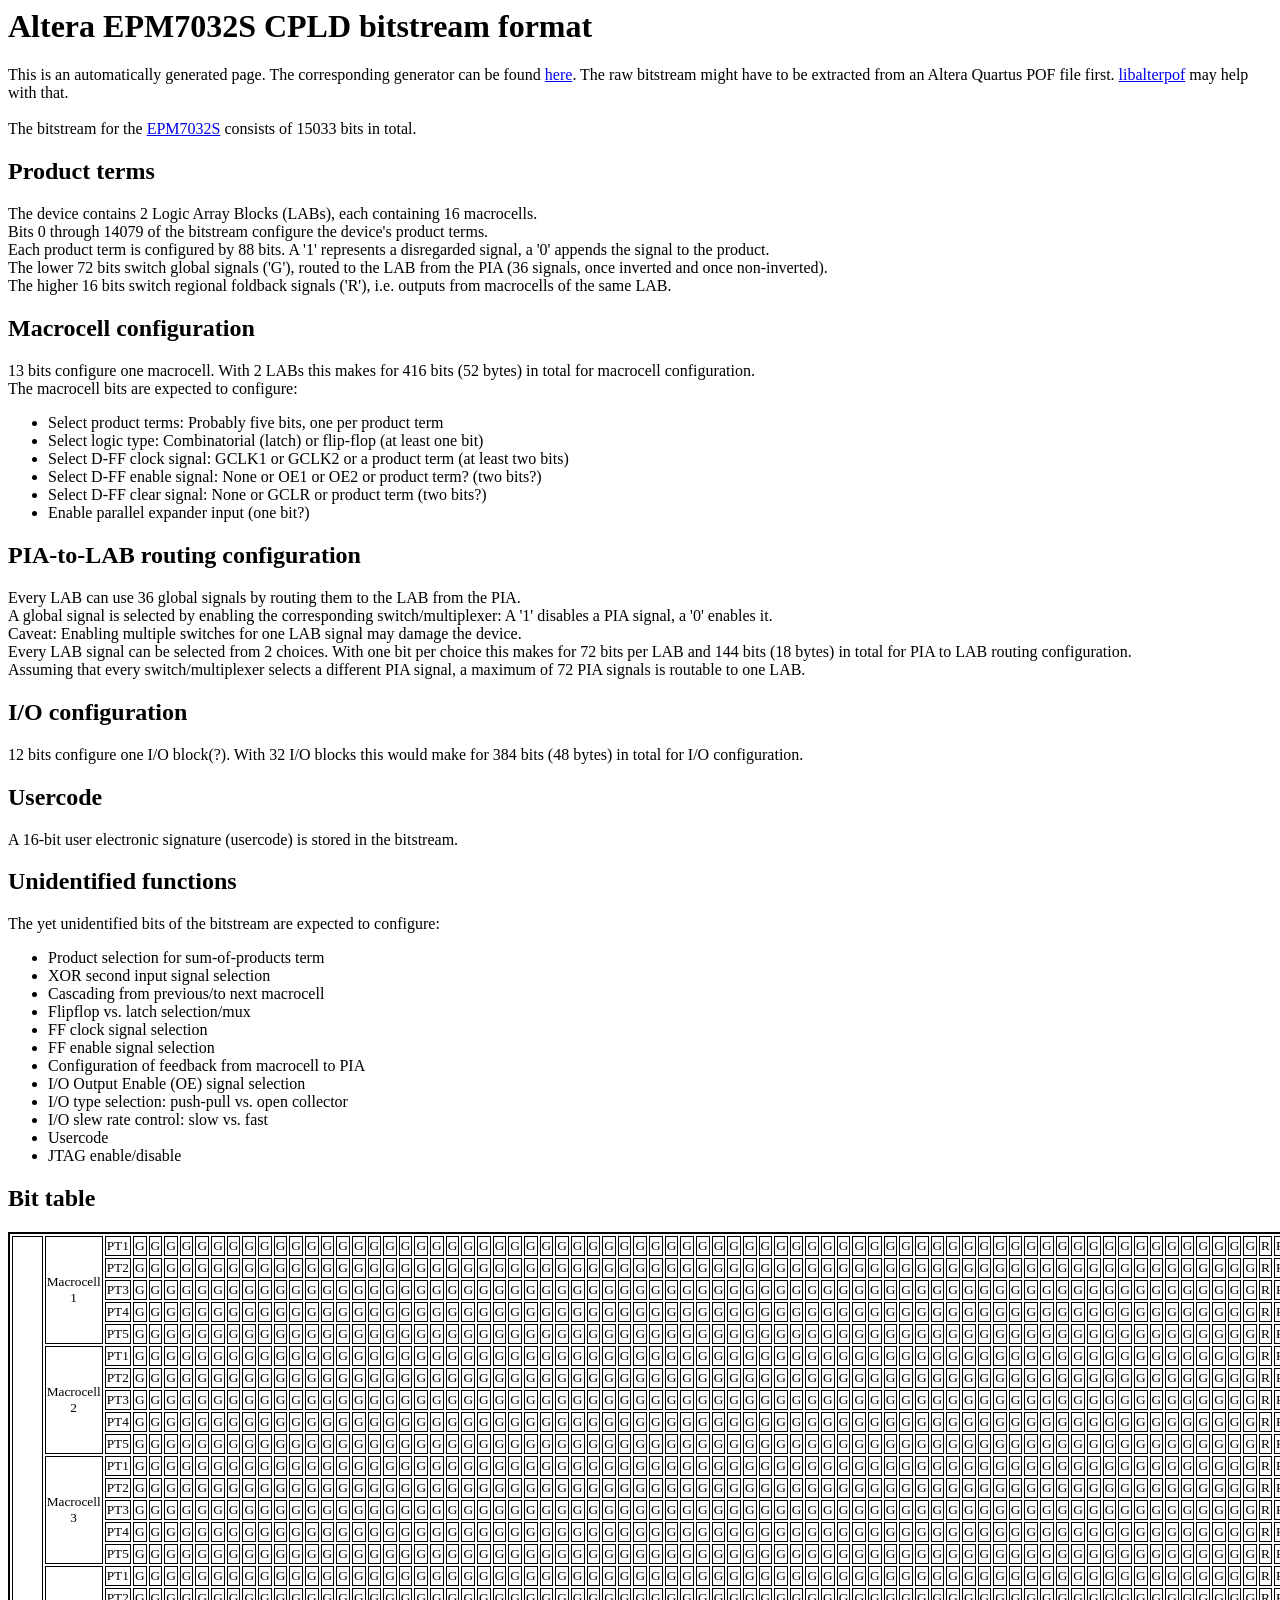
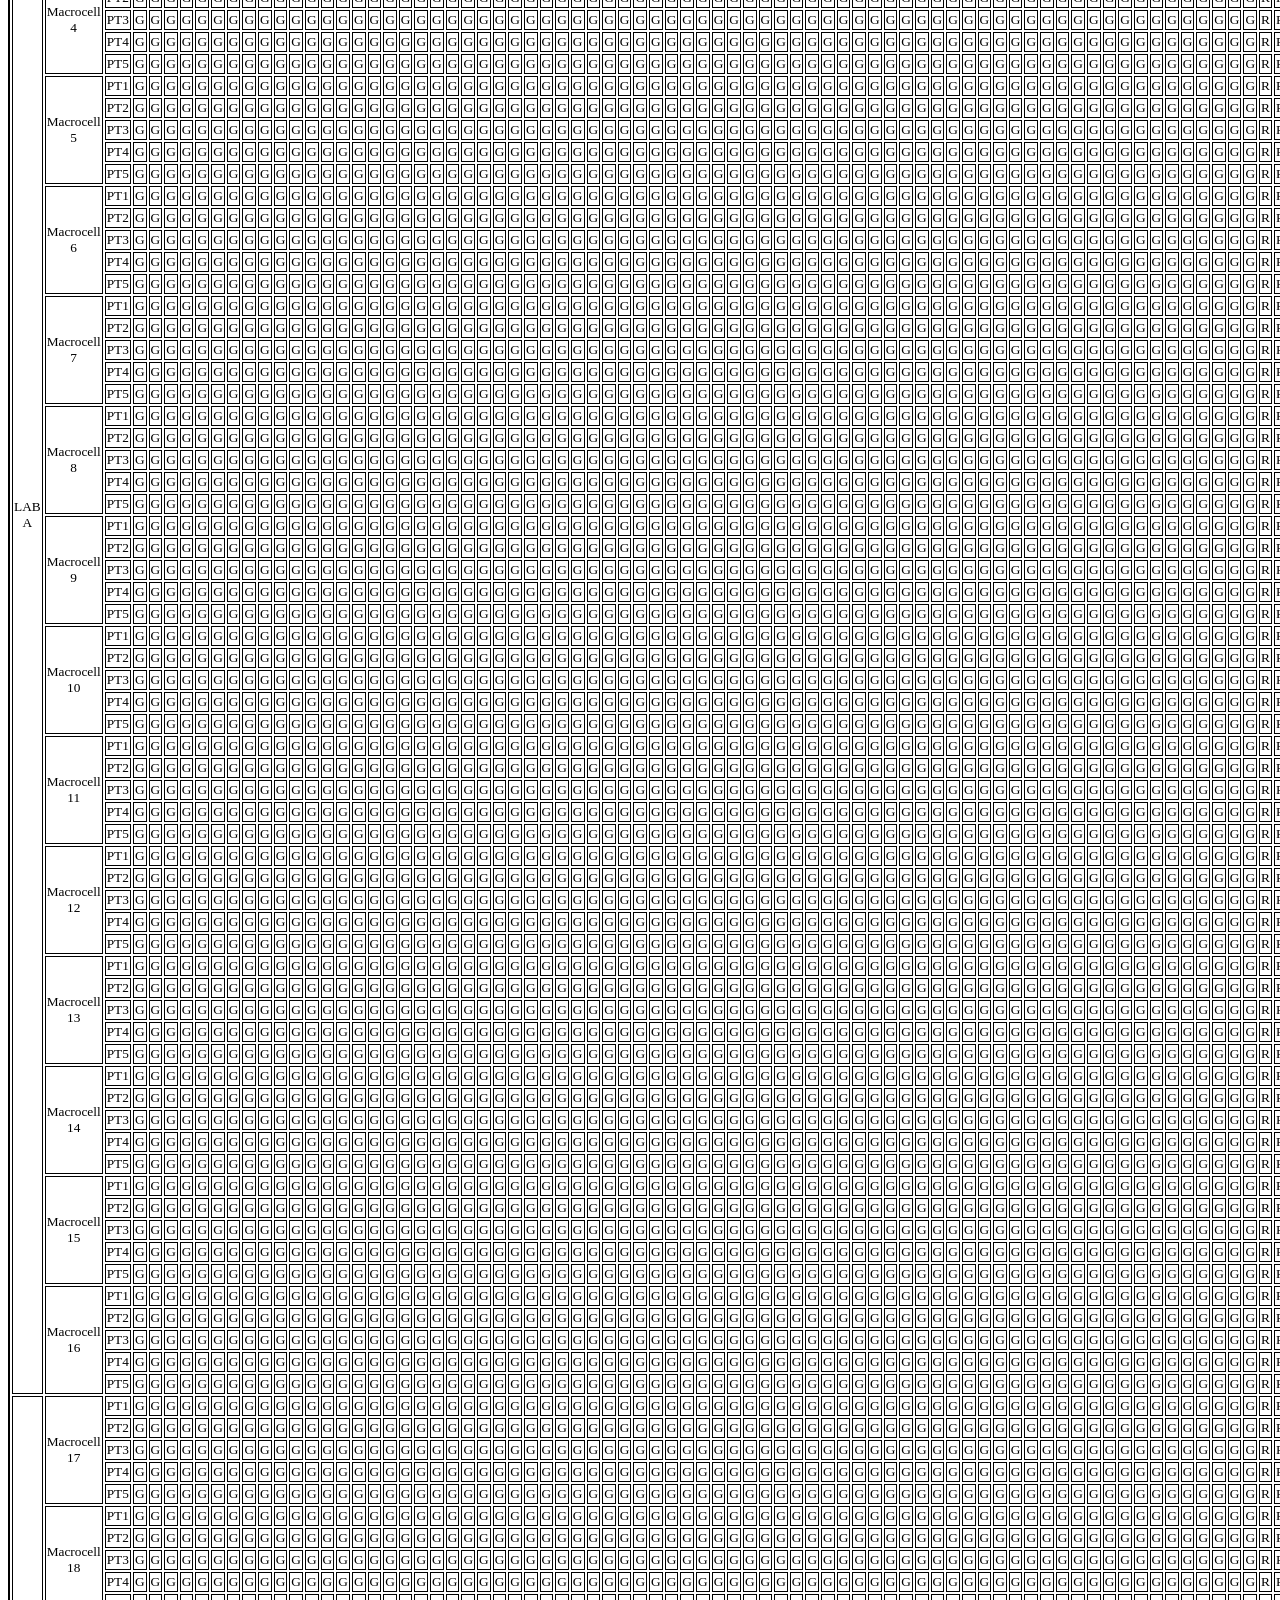
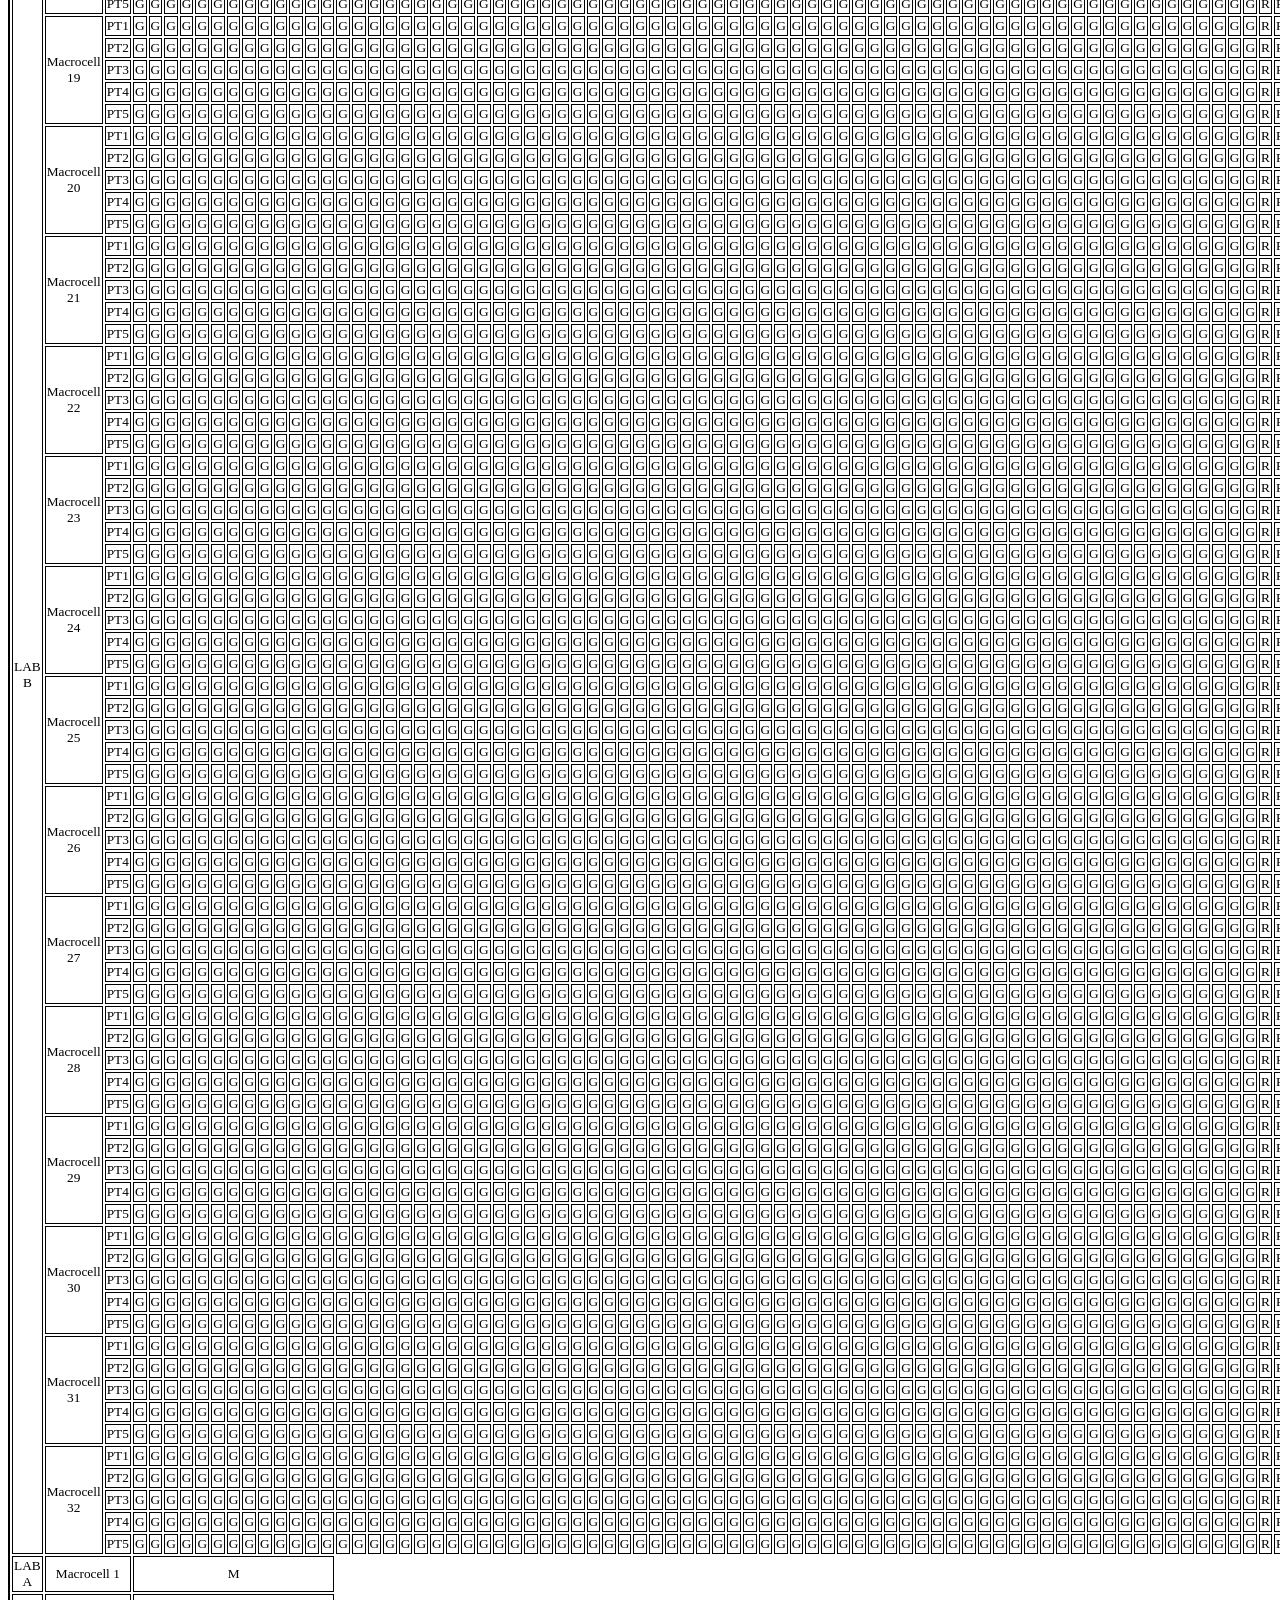
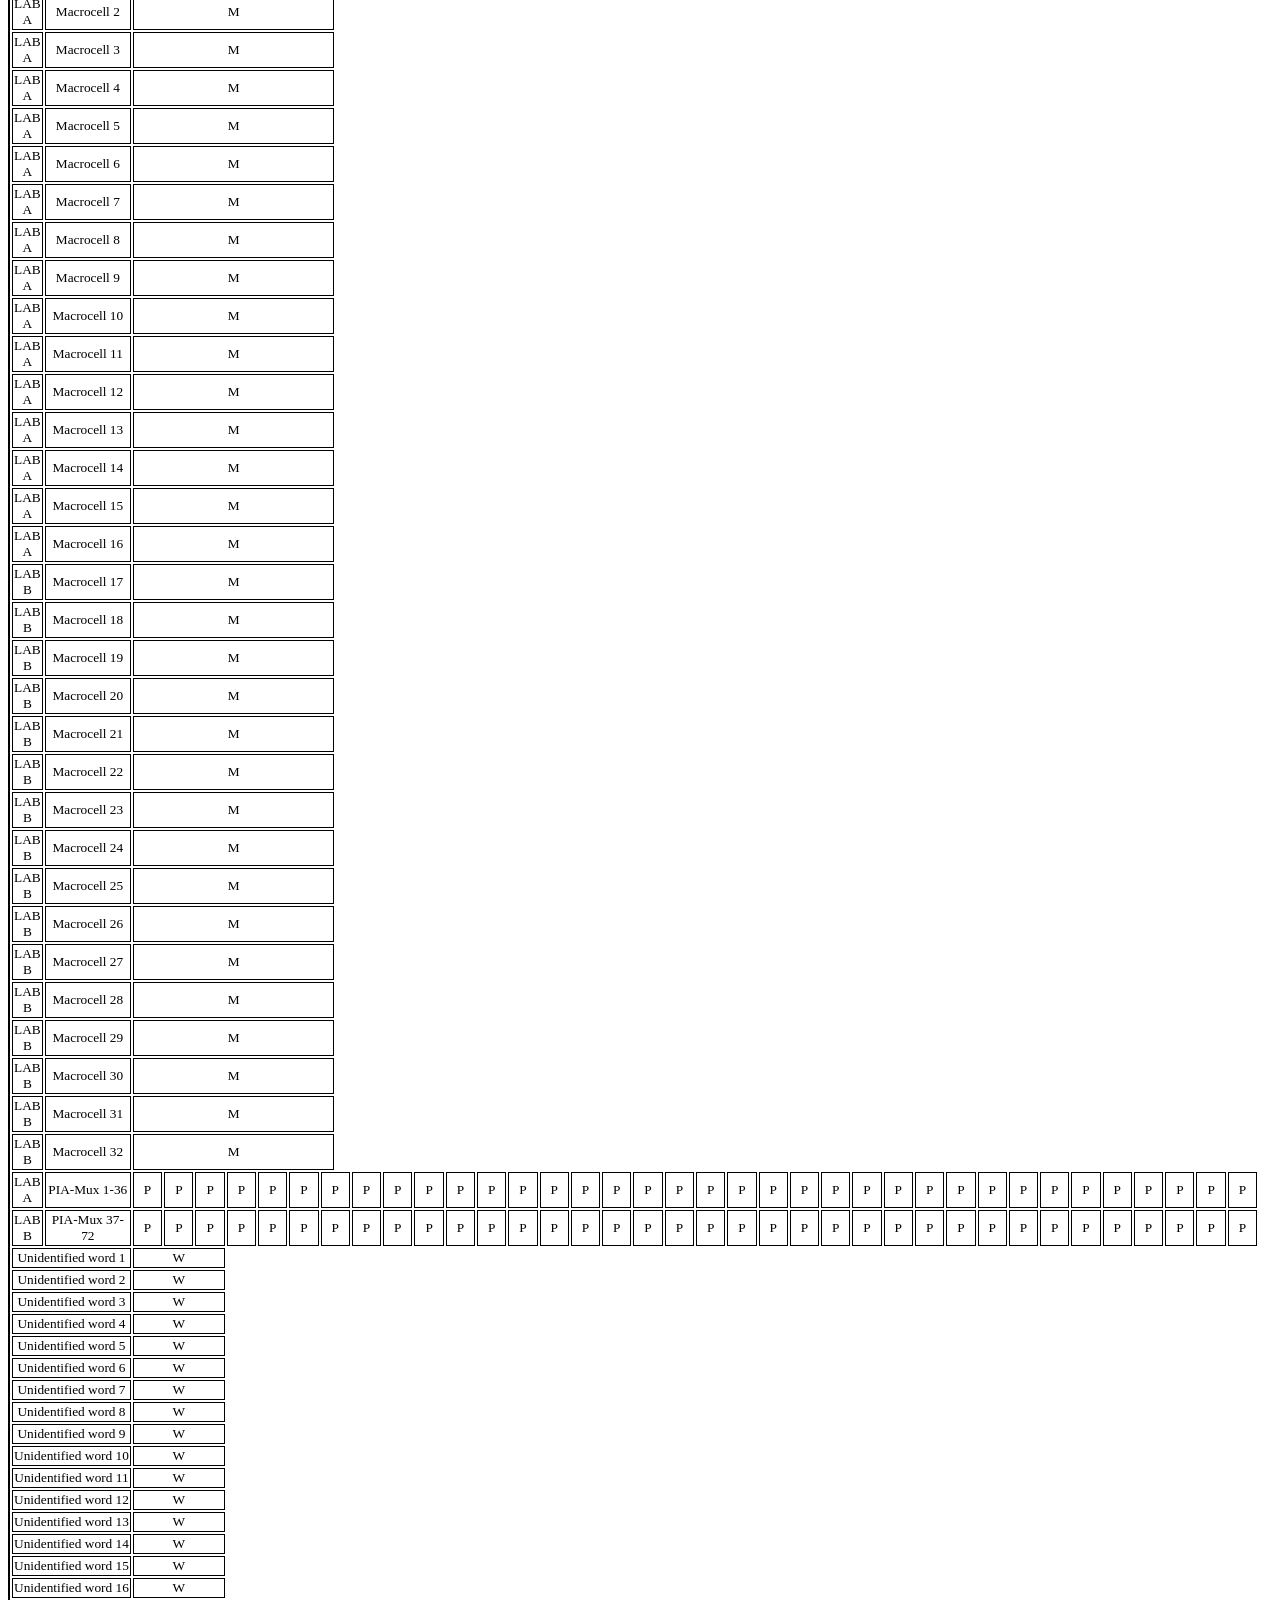
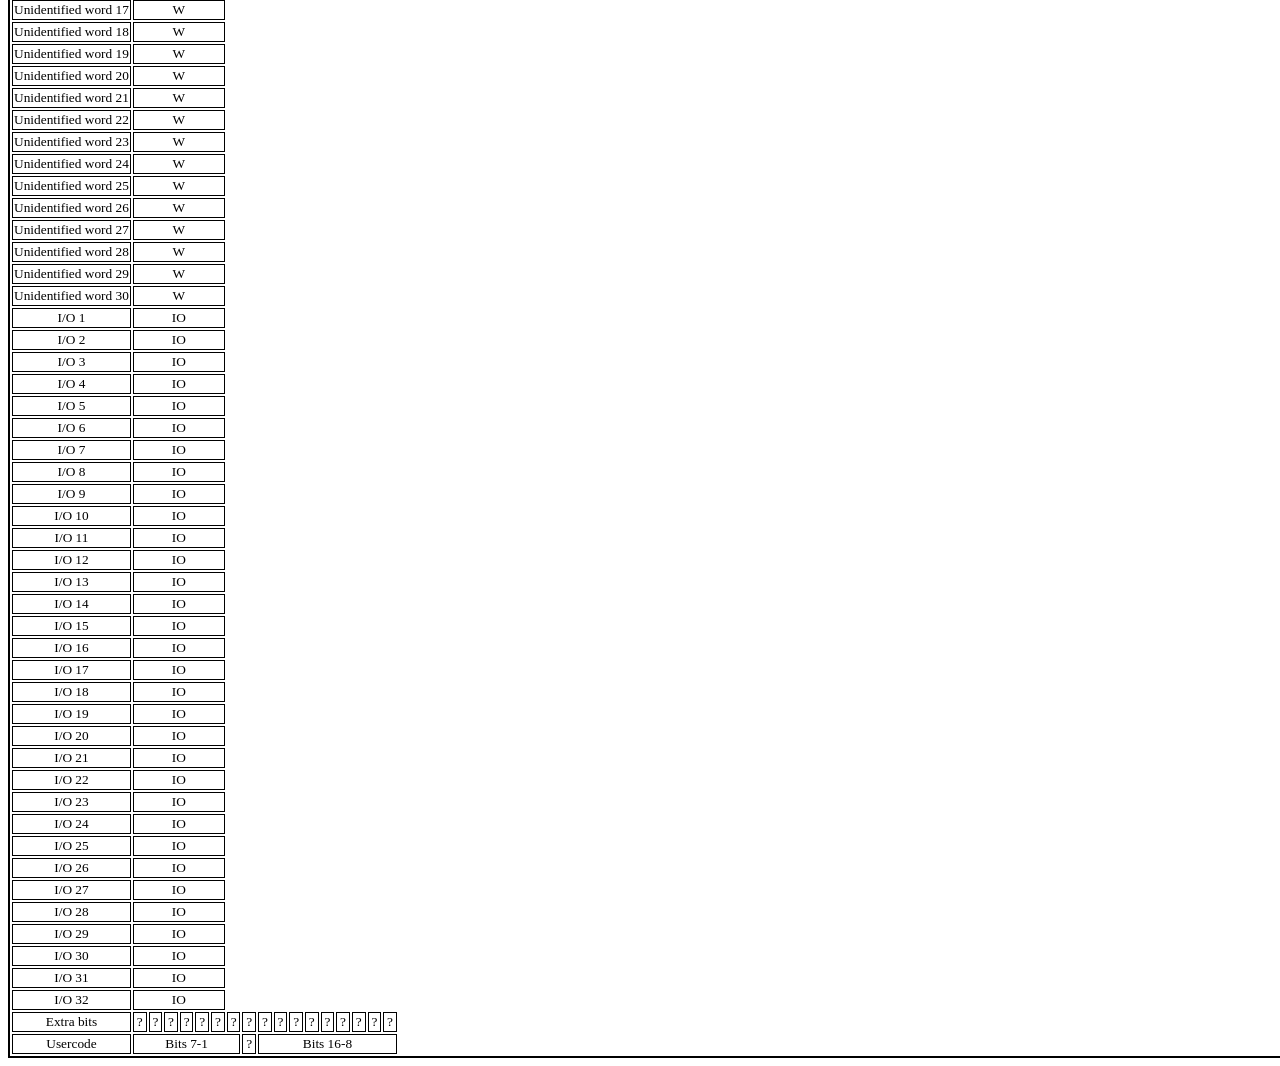
==== epm7032s.html @ 78f01867 "Generated from commit 4262362" ====
<html>
<head>
<link rel="stylesheet" type="text/css" href="common.css"/>
</head>
<body>
<h1>Altera EPM7032S CPLD bitstream format</h1>
This is an automatically generated page.
The corresponding generator can be found <a href="https://github.com/programmable-logic-tools/altera-max7000-db">here</a>.
The raw bitstream might have to be extracted from an Altera Quartus POF file first.
<a href="https://github.com/programmable-logic-tools/libalterapof/tree/master/doc">libalterpof</a> may help with that.
<br/><br/>
The bitstream for the <a href="https://www.intel.com/content/dam/www/programmable/us/en/pdfs/literature/ds/archives/m7000.pdf">EPM7032S</a> consists of 15033 bits in total.<br/>
<h2>Product terms</h2>
The device contains 2 Logic Array Blocks (LABs), each containing 16 macrocells.<br/>
Bits 0 through 14079 of the bitstream configure the device's product terms.<br/>
Each product term is configured by 88 bits.
A '1' represents a disregarded signal, a '0' appends the signal to the product.<br/>
The lower 72 bits switch global signals ('G'), routed to the LAB from the PIA (36 signals, once inverted and once non-inverted).<br/>
The higher 16 bits switch regional foldback signals ('R'), i.e. outputs from macrocells of the same LAB.<br>
<h2>Macrocell configuration</h2>
13 bits configure one macrocell.
With 2 LABs this makes for 416 bits (52 bytes) in total for macrocell configuration.<br/>
The macrocell bits are expected to configure:
<ul>
<li>Select product terms: Probably five bits, one per product term</li>
<li>Select logic type: Combinatorial (latch) or flip-flop (at least one bit)</li>
<li>Select D-FF clock signal: GCLK1 or GCLK2 or a product term (at least two bits)</li>
<li>Select D-FF enable signal: None or OE1 or OE2 or product term? (two bits?)</li>
<li>Select D-FF clear signal: None or GCLR or product term (two bits?)</li>
<li>Enable parallel expander input (one bit?)</li>
</ul>
<h2>PIA-to-LAB routing configuration</h2>
Every LAB can use 36 global signals by routing them to the LAB from the PIA.<br/>
A global signal is selected by enabling the corresponding switch/multiplexer: A '1' disables a PIA signal, a '0' enables it.<br/>
Caveat: Enabling multiple switches for one LAB signal may damage the device.<br/>
Every LAB signal can be selected from 2 choices. With one bit per choice this makes for 72 bits per LAB and 144 bits (18 bytes) in total for PIA to LAB routing configuration.<br/>
Assuming that every switch/multiplexer selects a different PIA signal, a maximum of 72 PIA signals is routable to one LAB.<br/>
<h2>I/O configuration</h2>
12 bits configure one I/O block(?).
With 32 I/O blocks this would make for 384 bits (48 bytes) in total for I/O configuration.<br/>
<h2>Usercode</h2>
A 16-bit user electronic signature (usercode) is stored in the bitstream.

<h2>Unidentified functions</h2>
The yet unidentified bits of the bitstream are expected to configure:
<ul>
<li>Product selection for sum-of-products term</li>
<li>XOR second input signal selection</li>
<li>Cascading from previous/to next macrocell</li>
<li>Flipflop vs. latch selection/mux</li>
<li>FF clock signal selection</li>
<li>FF enable signal selection</li>
<li>Configuration of feedback from macrocell to PIA</li>
<li>I/O Output Enable (OE) signal selection</li>
<li>I/O type selection: push-pull vs. open collector</li>
<li>I/O slew rate control: slow vs. fast</li>
<li>Usercode</li>
<li>JTAG enable/disable</li>
</ul>
<h2>Bit table</h2>
<table>
<tr><td rowspan=80>LAB A</td>
<td rowspan=5 title="Macrocell 1, which lies in LAB A">Macrocell 1</td>
<td title="Product term 1">PT1</td><td title="Bit 0">G</td><td title="Bit 1">G</td><td title="Bit 2">G</td><td title="Bit 3">G</td><td title="Bit 4">G</td><td title="Bit 5">G</td><td title="Bit 6">G</td><td title="Bit 7">G</td><td title="Bit 8">G</td><td title="Bit 9">G</td><td title="Bit 10">G</td><td title="Bit 11">G</td><td title="Bit 12">G</td><td title="Bit 13">G</td><td title="Bit 14">G</td><td title="Bit 15">G</td><td title="Bit 16">G</td><td title="Bit 17">G</td><td title="Bit 18">G</td><td title="Bit 19">G</td><td title="Bit 20">G</td><td title="Bit 21">G</td><td title="Bit 22">G</td><td title="Bit 23">G</td><td title="Bit 24">G</td><td title="Bit 25">G</td><td title="Bit 26">G</td><td title="Bit 27">G</td><td title="Bit 28">G</td><td title="Bit 29">G</td><td title="Bit 30">G</td><td title="Bit 31">G</td><td title="Bit 32">G</td><td title="Bit 33">G</td><td title="Bit 34">G</td><td title="Bit 35">G</td><td title="Bit 36">G</td><td title="Bit 37">G</td><td title="Bit 38">G</td><td title="Bit 39">G</td><td title="Bit 40">G</td><td title="Bit 41">G</td><td title="Bit 42">G</td><td title="Bit 43">G</td><td title="Bit 44">G</td><td title="Bit 45">G</td><td title="Bit 46">G</td><td title="Bit 47">G</td><td title="Bit 48">G</td><td title="Bit 49">G</td><td title="Bit 50">G</td><td title="Bit 51">G</td><td title="Bit 52">G</td><td title="Bit 53">G</td><td title="Bit 54">G</td><td title="Bit 55">G</td><td title="Bit 56">G</td><td title="Bit 57">G</td><td title="Bit 58">G</td><td title="Bit 59">G</td><td title="Bit 60">G</td><td title="Bit 61">G</td><td title="Bit 62">G</td><td title="Bit 63">G</td><td title="Bit 64">G</td><td title="Bit 65">G</td><td title="Bit 66">G</td><td title="Bit 67">G</td><td title="Bit 68">G</td><td title="Bit 69">G</td><td title="Bit 70">G</td><td title="Bit 71">G</td><td title="Bit 72">R</td><td title="Bit 73">R</td><td title="Bit 74">R</td><td title="Bit 75">R</td><td title="Bit 76">R</td><td title="Bit 77">R</td><td title="Bit 78">R</td><td title="Bit 79">R</td><td title="Bit 80">R</td><td title="Bit 81">R</td><td title="Bit 82">R</td><td title="Bit 83">R</td><td title="Bit 84">R</td><td title="Bit 85">R</td><td title="Bit 86">R</td><td title="Bit 87">R</td></tr>
<tr><td title="Product term 2">PT2</td><td title="Bit 88">G</td><td title="Bit 89">G</td><td title="Bit 90">G</td><td title="Bit 91">G</td><td title="Bit 92">G</td><td title="Bit 93">G</td><td title="Bit 94">G</td><td title="Bit 95">G</td><td title="Bit 96">G</td><td title="Bit 97">G</td><td title="Bit 98">G</td><td title="Bit 99">G</td><td title="Bit 100">G</td><td title="Bit 101">G</td><td title="Bit 102">G</td><td title="Bit 103">G</td><td title="Bit 104">G</td><td title="Bit 105">G</td><td title="Bit 106">G</td><td title="Bit 107">G</td><td title="Bit 108">G</td><td title="Bit 109">G</td><td title="Bit 110">G</td><td title="Bit 111">G</td><td title="Bit 112">G</td><td title="Bit 113">G</td><td title="Bit 114">G</td><td title="Bit 115">G</td><td title="Bit 116">G</td><td title="Bit 117">G</td><td title="Bit 118">G</td><td title="Bit 119">G</td><td title="Bit 120">G</td><td title="Bit 121">G</td><td title="Bit 122">G</td><td title="Bit 123">G</td><td title="Bit 124">G</td><td title="Bit 125">G</td><td title="Bit 126">G</td><td title="Bit 127">G</td><td title="Bit 128">G</td><td title="Bit 129">G</td><td title="Bit 130">G</td><td title="Bit 131">G</td><td title="Bit 132">G</td><td title="Bit 133">G</td><td title="Bit 134">G</td><td title="Bit 135">G</td><td title="Bit 136">G</td><td title="Bit 137">G</td><td title="Bit 138">G</td><td title="Bit 139">G</td><td title="Bit 140">G</td><td title="Bit 141">G</td><td title="Bit 142">G</td><td title="Bit 143">G</td><td title="Bit 144">G</td><td title="Bit 145">G</td><td title="Bit 146">G</td><td title="Bit 147">G</td><td title="Bit 148">G</td><td title="Bit 149">G</td><td title="Bit 150">G</td><td title="Bit 151">G</td><td title="Bit 152">G</td><td title="Bit 153">G</td><td title="Bit 154">G</td><td title="Bit 155">G</td><td title="Bit 156">G</td><td title="Bit 157">G</td><td title="Bit 158">G</td><td title="Bit 159">G</td><td title="Bit 160">R</td><td title="Bit 161">R</td><td title="Bit 162">R</td><td title="Bit 163">R</td><td title="Bit 164">R</td><td title="Bit 165">R</td><td title="Bit 166">R</td><td title="Bit 167">R</td><td title="Bit 168">R</td><td title="Bit 169">R</td><td title="Bit 170">R</td><td title="Bit 171">R</td><td title="Bit 172">R</td><td title="Bit 173">R</td><td title="Bit 174">R</td><td title="Bit 175">R</td></tr>
<tr><td title="Product term 3">PT3</td><td title="Bit 176">G</td><td title="Bit 177">G</td><td title="Bit 178">G</td><td title="Bit 179">G</td><td title="Bit 180">G</td><td title="Bit 181">G</td><td title="Bit 182">G</td><td title="Bit 183">G</td><td title="Bit 184">G</td><td title="Bit 185">G</td><td title="Bit 186">G</td><td title="Bit 187">G</td><td title="Bit 188">G</td><td title="Bit 189">G</td><td title="Bit 190">G</td><td title="Bit 191">G</td><td title="Bit 192">G</td><td title="Bit 193">G</td><td title="Bit 194">G</td><td title="Bit 195">G</td><td title="Bit 196">G</td><td title="Bit 197">G</td><td title="Bit 198">G</td><td title="Bit 199">G</td><td title="Bit 200">G</td><td title="Bit 201">G</td><td title="Bit 202">G</td><td title="Bit 203">G</td><td title="Bit 204">G</td><td title="Bit 205">G</td><td title="Bit 206">G</td><td title="Bit 207">G</td><td title="Bit 208">G</td><td title="Bit 209">G</td><td title="Bit 210">G</td><td title="Bit 211">G</td><td title="Bit 212">G</td><td title="Bit 213">G</td><td title="Bit 214">G</td><td title="Bit 215">G</td><td title="Bit 216">G</td><td title="Bit 217">G</td><td title="Bit 218">G</td><td title="Bit 219">G</td><td title="Bit 220">G</td><td title="Bit 221">G</td><td title="Bit 222">G</td><td title="Bit 223">G</td><td title="Bit 224">G</td><td title="Bit 225">G</td><td title="Bit 226">G</td><td title="Bit 227">G</td><td title="Bit 228">G</td><td title="Bit 229">G</td><td title="Bit 230">G</td><td title="Bit 231">G</td><td title="Bit 232">G</td><td title="Bit 233">G</td><td title="Bit 234">G</td><td title="Bit 235">G</td><td title="Bit 236">G</td><td title="Bit 237">G</td><td title="Bit 238">G</td><td title="Bit 239">G</td><td title="Bit 240">G</td><td title="Bit 241">G</td><td title="Bit 242">G</td><td title="Bit 243">G</td><td title="Bit 244">G</td><td title="Bit 245">G</td><td title="Bit 246">G</td><td title="Bit 247">G</td><td title="Bit 248">R</td><td title="Bit 249">R</td><td title="Bit 250">R</td><td title="Bit 251">R</td><td title="Bit 252">R</td><td title="Bit 253">R</td><td title="Bit 254">R</td><td title="Bit 255">R</td><td title="Bit 256">R</td><td title="Bit 257">R</td><td title="Bit 258">R</td><td title="Bit 259">R</td><td title="Bit 260">R</td><td title="Bit 261">R</td><td title="Bit 262">R</td><td title="Bit 263">R</td></tr>
<tr><td title="Product term 4">PT4</td><td title="Bit 264">G</td><td title="Bit 265">G</td><td title="Bit 266">G</td><td title="Bit 267">G</td><td title="Bit 268">G</td><td title="Bit 269">G</td><td title="Bit 270">G</td><td title="Bit 271">G</td><td title="Bit 272">G</td><td title="Bit 273">G</td><td title="Bit 274">G</td><td title="Bit 275">G</td><td title="Bit 276">G</td><td title="Bit 277">G</td><td title="Bit 278">G</td><td title="Bit 279">G</td><td title="Bit 280">G</td><td title="Bit 281">G</td><td title="Bit 282">G</td><td title="Bit 283">G</td><td title="Bit 284">G</td><td title="Bit 285">G</td><td title="Bit 286">G</td><td title="Bit 287">G</td><td title="Bit 288">G</td><td title="Bit 289">G</td><td title="Bit 290">G</td><td title="Bit 291">G</td><td title="Bit 292">G</td><td title="Bit 293">G</td><td title="Bit 294">G</td><td title="Bit 295">G</td><td title="Bit 296">G</td><td title="Bit 297">G</td><td title="Bit 298">G</td><td title="Bit 299">G</td><td title="Bit 300">G</td><td title="Bit 301">G</td><td title="Bit 302">G</td><td title="Bit 303">G</td><td title="Bit 304">G</td><td title="Bit 305">G</td><td title="Bit 306">G</td><td title="Bit 307">G</td><td title="Bit 308">G</td><td title="Bit 309">G</td><td title="Bit 310">G</td><td title="Bit 311">G</td><td title="Bit 312">G</td><td title="Bit 313">G</td><td title="Bit 314">G</td><td title="Bit 315">G</td><td title="Bit 316">G</td><td title="Bit 317">G</td><td title="Bit 318">G</td><td title="Bit 319">G</td><td title="Bit 320">G</td><td title="Bit 321">G</td><td title="Bit 322">G</td><td title="Bit 323">G</td><td title="Bit 324">G</td><td title="Bit 325">G</td><td title="Bit 326">G</td><td title="Bit 327">G</td><td title="Bit 328">G</td><td title="Bit 329">G</td><td title="Bit 330">G</td><td title="Bit 331">G</td><td title="Bit 332">G</td><td title="Bit 333">G</td><td title="Bit 334">G</td><td title="Bit 335">G</td><td title="Bit 336">R</td><td title="Bit 337">R</td><td title="Bit 338">R</td><td title="Bit 339">R</td><td title="Bit 340">R</td><td title="Bit 341">R</td><td title="Bit 342">R</td><td title="Bit 343">R</td><td title="Bit 344">R</td><td title="Bit 345">R</td><td title="Bit 346">R</td><td title="Bit 347">R</td><td title="Bit 348">R</td><td title="Bit 349">R</td><td title="Bit 350">R</td><td title="Bit 351">R</td></tr>
<tr><td title="Product term 5">PT5</td><td title="Bit 352">G</td><td title="Bit 353">G</td><td title="Bit 354">G</td><td title="Bit 355">G</td><td title="Bit 356">G</td><td title="Bit 357">G</td><td title="Bit 358">G</td><td title="Bit 359">G</td><td title="Bit 360">G</td><td title="Bit 361">G</td><td title="Bit 362">G</td><td title="Bit 363">G</td><td title="Bit 364">G</td><td title="Bit 365">G</td><td title="Bit 366">G</td><td title="Bit 367">G</td><td title="Bit 368">G</td><td title="Bit 369">G</td><td title="Bit 370">G</td><td title="Bit 371">G</td><td title="Bit 372">G</td><td title="Bit 373">G</td><td title="Bit 374">G</td><td title="Bit 375">G</td><td title="Bit 376">G</td><td title="Bit 377">G</td><td title="Bit 378">G</td><td title="Bit 379">G</td><td title="Bit 380">G</td><td title="Bit 381">G</td><td title="Bit 382">G</td><td title="Bit 383">G</td><td title="Bit 384">G</td><td title="Bit 385">G</td><td title="Bit 386">G</td><td title="Bit 387">G</td><td title="Bit 388">G</td><td title="Bit 389">G</td><td title="Bit 390">G</td><td title="Bit 391">G</td><td title="Bit 392">G</td><td title="Bit 393">G</td><td title="Bit 394">G</td><td title="Bit 395">G</td><td title="Bit 396">G</td><td title="Bit 397">G</td><td title="Bit 398">G</td><td title="Bit 399">G</td><td title="Bit 400">G</td><td title="Bit 401">G</td><td title="Bit 402">G</td><td title="Bit 403">G</td><td title="Bit 404">G</td><td title="Bit 405">G</td><td title="Bit 406">G</td><td title="Bit 407">G</td><td title="Bit 408">G</td><td title="Bit 409">G</td><td title="Bit 410">G</td><td title="Bit 411">G</td><td title="Bit 412">G</td><td title="Bit 413">G</td><td title="Bit 414">G</td><td title="Bit 415">G</td><td title="Bit 416">G</td><td title="Bit 417">G</td><td title="Bit 418">G</td><td title="Bit 419">G</td><td title="Bit 420">G</td><td title="Bit 421">G</td><td title="Bit 422">G</td><td title="Bit 423">G</td><td title="Bit 424">R</td><td title="Bit 425">R</td><td title="Bit 426">R</td><td title="Bit 427">R</td><td title="Bit 428">R</td><td title="Bit 429">R</td><td title="Bit 430">R</td><td title="Bit 431">R</td><td title="Bit 432">R</td><td title="Bit 433">R</td><td title="Bit 434">R</td><td title="Bit 435">R</td><td title="Bit 436">R</td><td title="Bit 437">R</td><td title="Bit 438">R</td><td title="Bit 439">R</td></tr>
<td rowspan=5 title="Macrocell 2, which lies in LAB A">Macrocell 2</td>
<td title="Product term 1">PT1</td><td title="Bit 440">G</td><td title="Bit 441">G</td><td title="Bit 442">G</td><td title="Bit 443">G</td><td title="Bit 444">G</td><td title="Bit 445">G</td><td title="Bit 446">G</td><td title="Bit 447">G</td><td title="Bit 448">G</td><td title="Bit 449">G</td><td title="Bit 450">G</td><td title="Bit 451">G</td><td title="Bit 452">G</td><td title="Bit 453">G</td><td title="Bit 454">G</td><td title="Bit 455">G</td><td title="Bit 456">G</td><td title="Bit 457">G</td><td title="Bit 458">G</td><td title="Bit 459">G</td><td title="Bit 460">G</td><td title="Bit 461">G</td><td title="Bit 462">G</td><td title="Bit 463">G</td><td title="Bit 464">G</td><td title="Bit 465">G</td><td title="Bit 466">G</td><td title="Bit 467">G</td><td title="Bit 468">G</td><td title="Bit 469">G</td><td title="Bit 470">G</td><td title="Bit 471">G</td><td title="Bit 472">G</td><td title="Bit 473">G</td><td title="Bit 474">G</td><td title="Bit 475">G</td><td title="Bit 476">G</td><td title="Bit 477">G</td><td title="Bit 478">G</td><td title="Bit 479">G</td><td title="Bit 480">G</td><td title="Bit 481">G</td><td title="Bit 482">G</td><td title="Bit 483">G</td><td title="Bit 484">G</td><td title="Bit 485">G</td><td title="Bit 486">G</td><td title="Bit 487">G</td><td title="Bit 488">G</td><td title="Bit 489">G</td><td title="Bit 490">G</td><td title="Bit 491">G</td><td title="Bit 492">G</td><td title="Bit 493">G</td><td title="Bit 494">G</td><td title="Bit 495">G</td><td title="Bit 496">G</td><td title="Bit 497">G</td><td title="Bit 498">G</td><td title="Bit 499">G</td><td title="Bit 500">G</td><td title="Bit 501">G</td><td title="Bit 502">G</td><td title="Bit 503">G</td><td title="Bit 504">G</td><td title="Bit 505">G</td><td title="Bit 506">G</td><td title="Bit 507">G</td><td title="Bit 508">G</td><td title="Bit 509">G</td><td title="Bit 510">G</td><td title="Bit 511">G</td><td title="Bit 512">R</td><td title="Bit 513">R</td><td title="Bit 514">R</td><td title="Bit 515">R</td><td title="Bit 516">R</td><td title="Bit 517">R</td><td title="Bit 518">R</td><td title="Bit 519">R</td><td title="Bit 520">R</td><td title="Bit 521">R</td><td title="Bit 522">R</td><td title="Bit 523">R</td><td title="Bit 524">R</td><td title="Bit 525">R</td><td title="Bit 526">R</td><td title="Bit 527">R</td></tr>
<tr><td title="Product term 2">PT2</td><td title="Bit 528">G</td><td title="Bit 529">G</td><td title="Bit 530">G</td><td title="Bit 531">G</td><td title="Bit 532">G</td><td title="Bit 533">G</td><td title="Bit 534">G</td><td title="Bit 535">G</td><td title="Bit 536">G</td><td title="Bit 537">G</td><td title="Bit 538">G</td><td title="Bit 539">G</td><td title="Bit 540">G</td><td title="Bit 541">G</td><td title="Bit 542">G</td><td title="Bit 543">G</td><td title="Bit 544">G</td><td title="Bit 545">G</td><td title="Bit 546">G</td><td title="Bit 547">G</td><td title="Bit 548">G</td><td title="Bit 549">G</td><td title="Bit 550">G</td><td title="Bit 551">G</td><td title="Bit 552">G</td><td title="Bit 553">G</td><td title="Bit 554">G</td><td title="Bit 555">G</td><td title="Bit 556">G</td><td title="Bit 557">G</td><td title="Bit 558">G</td><td title="Bit 559">G</td><td title="Bit 560">G</td><td title="Bit 561">G</td><td title="Bit 562">G</td><td title="Bit 563">G</td><td title="Bit 564">G</td><td title="Bit 565">G</td><td title="Bit 566">G</td><td title="Bit 567">G</td><td title="Bit 568">G</td><td title="Bit 569">G</td><td title="Bit 570">G</td><td title="Bit 571">G</td><td title="Bit 572">G</td><td title="Bit 573">G</td><td title="Bit 574">G</td><td title="Bit 575">G</td><td title="Bit 576">G</td><td title="Bit 577">G</td><td title="Bit 578">G</td><td title="Bit 579">G</td><td title="Bit 580">G</td><td title="Bit 581">G</td><td title="Bit 582">G</td><td title="Bit 583">G</td><td title="Bit 584">G</td><td title="Bit 585">G</td><td title="Bit 586">G</td><td title="Bit 587">G</td><td title="Bit 588">G</td><td title="Bit 589">G</td><td title="Bit 590">G</td><td title="Bit 591">G</td><td title="Bit 592">G</td><td title="Bit 593">G</td><td title="Bit 594">G</td><td title="Bit 595">G</td><td title="Bit 596">G</td><td title="Bit 597">G</td><td title="Bit 598">G</td><td title="Bit 599">G</td><td title="Bit 600">R</td><td title="Bit 601">R</td><td title="Bit 602">R</td><td title="Bit 603">R</td><td title="Bit 604">R</td><td title="Bit 605">R</td><td title="Bit 606">R</td><td title="Bit 607">R</td><td title="Bit 608">R</td><td title="Bit 609">R</td><td title="Bit 610">R</td><td title="Bit 611">R</td><td title="Bit 612">R</td><td title="Bit 613">R</td><td title="Bit 614">R</td><td title="Bit 615">R</td></tr>
<tr><td title="Product term 3">PT3</td><td title="Bit 616">G</td><td title="Bit 617">G</td><td title="Bit 618">G</td><td title="Bit 619">G</td><td title="Bit 620">G</td><td title="Bit 621">G</td><td title="Bit 622">G</td><td title="Bit 623">G</td><td title="Bit 624">G</td><td title="Bit 625">G</td><td title="Bit 626">G</td><td title="Bit 627">G</td><td title="Bit 628">G</td><td title="Bit 629">G</td><td title="Bit 630">G</td><td title="Bit 631">G</td><td title="Bit 632">G</td><td title="Bit 633">G</td><td title="Bit 634">G</td><td title="Bit 635">G</td><td title="Bit 636">G</td><td title="Bit 637">G</td><td title="Bit 638">G</td><td title="Bit 639">G</td><td title="Bit 640">G</td><td title="Bit 641">G</td><td title="Bit 642">G</td><td title="Bit 643">G</td><td title="Bit 644">G</td><td title="Bit 645">G</td><td title="Bit 646">G</td><td title="Bit 647">G</td><td title="Bit 648">G</td><td title="Bit 649">G</td><td title="Bit 650">G</td><td title="Bit 651">G</td><td title="Bit 652">G</td><td title="Bit 653">G</td><td title="Bit 654">G</td><td title="Bit 655">G</td><td title="Bit 656">G</td><td title="Bit 657">G</td><td title="Bit 658">G</td><td title="Bit 659">G</td><td title="Bit 660">G</td><td title="Bit 661">G</td><td title="Bit 662">G</td><td title="Bit 663">G</td><td title="Bit 664">G</td><td title="Bit 665">G</td><td title="Bit 666">G</td><td title="Bit 667">G</td><td title="Bit 668">G</td><td title="Bit 669">G</td><td title="Bit 670">G</td><td title="Bit 671">G</td><td title="Bit 672">G</td><td title="Bit 673">G</td><td title="Bit 674">G</td><td title="Bit 675">G</td><td title="Bit 676">G</td><td title="Bit 677">G</td><td title="Bit 678">G</td><td title="Bit 679">G</td><td title="Bit 680">G</td><td title="Bit 681">G</td><td title="Bit 682">G</td><td title="Bit 683">G</td><td title="Bit 684">G</td><td title="Bit 685">G</td><td title="Bit 686">G</td><td title="Bit 687">G</td><td title="Bit 688">R</td><td title="Bit 689">R</td><td title="Bit 690">R</td><td title="Bit 691">R</td><td title="Bit 692">R</td><td title="Bit 693">R</td><td title="Bit 694">R</td><td title="Bit 695">R</td><td title="Bit 696">R</td><td title="Bit 697">R</td><td title="Bit 698">R</td><td title="Bit 699">R</td><td title="Bit 700">R</td><td title="Bit 701">R</td><td title="Bit 702">R</td><td title="Bit 703">R</td></tr>
<tr><td title="Product term 4">PT4</td><td title="Bit 704">G</td><td title="Bit 705">G</td><td title="Bit 706">G</td><td title="Bit 707">G</td><td title="Bit 708">G</td><td title="Bit 709">G</td><td title="Bit 710">G</td><td title="Bit 711">G</td><td title="Bit 712">G</td><td title="Bit 713">G</td><td title="Bit 714">G</td><td title="Bit 715">G</td><td title="Bit 716">G</td><td title="Bit 717">G</td><td title="Bit 718">G</td><td title="Bit 719">G</td><td title="Bit 720">G</td><td title="Bit 721">G</td><td title="Bit 722">G</td><td title="Bit 723">G</td><td title="Bit 724">G</td><td title="Bit 725">G</td><td title="Bit 726">G</td><td title="Bit 727">G</td><td title="Bit 728">G</td><td title="Bit 729">G</td><td title="Bit 730">G</td><td title="Bit 731">G</td><td title="Bit 732">G</td><td title="Bit 733">G</td><td title="Bit 734">G</td><td title="Bit 735">G</td><td title="Bit 736">G</td><td title="Bit 737">G</td><td title="Bit 738">G</td><td title="Bit 739">G</td><td title="Bit 740">G</td><td title="Bit 741">G</td><td title="Bit 742">G</td><td title="Bit 743">G</td><td title="Bit 744">G</td><td title="Bit 745">G</td><td title="Bit 746">G</td><td title="Bit 747">G</td><td title="Bit 748">G</td><td title="Bit 749">G</td><td title="Bit 750">G</td><td title="Bit 751">G</td><td title="Bit 752">G</td><td title="Bit 753">G</td><td title="Bit 754">G</td><td title="Bit 755">G</td><td title="Bit 756">G</td><td title="Bit 757">G</td><td title="Bit 758">G</td><td title="Bit 759">G</td><td title="Bit 760">G</td><td title="Bit 761">G</td><td title="Bit 762">G</td><td title="Bit 763">G</td><td title="Bit 764">G</td><td title="Bit 765">G</td><td title="Bit 766">G</td><td title="Bit 767">G</td><td title="Bit 768">G</td><td title="Bit 769">G</td><td title="Bit 770">G</td><td title="Bit 771">G</td><td title="Bit 772">G</td><td title="Bit 773">G</td><td title="Bit 774">G</td><td title="Bit 775">G</td><td title="Bit 776">R</td><td title="Bit 777">R</td><td title="Bit 778">R</td><td title="Bit 779">R</td><td title="Bit 780">R</td><td title="Bit 781">R</td><td title="Bit 782">R</td><td title="Bit 783">R</td><td title="Bit 784">R</td><td title="Bit 785">R</td><td title="Bit 786">R</td><td title="Bit 787">R</td><td title="Bit 788">R</td><td title="Bit 789">R</td><td title="Bit 790">R</td><td title="Bit 791">R</td></tr>
<tr><td title="Product term 5">PT5</td><td title="Bit 792">G</td><td title="Bit 793">G</td><td title="Bit 794">G</td><td title="Bit 795">G</td><td title="Bit 796">G</td><td title="Bit 797">G</td><td title="Bit 798">G</td><td title="Bit 799">G</td><td title="Bit 800">G</td><td title="Bit 801">G</td><td title="Bit 802">G</td><td title="Bit 803">G</td><td title="Bit 804">G</td><td title="Bit 805">G</td><td title="Bit 806">G</td><td title="Bit 807">G</td><td title="Bit 808">G</td><td title="Bit 809">G</td><td title="Bit 810">G</td><td title="Bit 811">G</td><td title="Bit 812">G</td><td title="Bit 813">G</td><td title="Bit 814">G</td><td title="Bit 815">G</td><td title="Bit 816">G</td><td title="Bit 817">G</td><td title="Bit 818">G</td><td title="Bit 819">G</td><td title="Bit 820">G</td><td title="Bit 821">G</td><td title="Bit 822">G</td><td title="Bit 823">G</td><td title="Bit 824">G</td><td title="Bit 825">G</td><td title="Bit 826">G</td><td title="Bit 827">G</td><td title="Bit 828">G</td><td title="Bit 829">G</td><td title="Bit 830">G</td><td title="Bit 831">G</td><td title="Bit 832">G</td><td title="Bit 833">G</td><td title="Bit 834">G</td><td title="Bit 835">G</td><td title="Bit 836">G</td><td title="Bit 837">G</td><td title="Bit 838">G</td><td title="Bit 839">G</td><td title="Bit 840">G</td><td title="Bit 841">G</td><td title="Bit 842">G</td><td title="Bit 843">G</td><td title="Bit 844">G</td><td title="Bit 845">G</td><td title="Bit 846">G</td><td title="Bit 847">G</td><td title="Bit 848">G</td><td title="Bit 849">G</td><td title="Bit 850">G</td><td title="Bit 851">G</td><td title="Bit 852">G</td><td title="Bit 853">G</td><td title="Bit 854">G</td><td title="Bit 855">G</td><td title="Bit 856">G</td><td title="Bit 857">G</td><td title="Bit 858">G</td><td title="Bit 859">G</td><td title="Bit 860">G</td><td title="Bit 861">G</td><td title="Bit 862">G</td><td title="Bit 863">G</td><td title="Bit 864">R</td><td title="Bit 865">R</td><td title="Bit 866">R</td><td title="Bit 867">R</td><td title="Bit 868">R</td><td title="Bit 869">R</td><td title="Bit 870">R</td><td title="Bit 871">R</td><td title="Bit 872">R</td><td title="Bit 873">R</td><td title="Bit 874">R</td><td title="Bit 875">R</td><td title="Bit 876">R</td><td title="Bit 877">R</td><td title="Bit 878">R</td><td title="Bit 879">R</td></tr>
<td rowspan=5 title="Macrocell 3, which lies in LAB A">Macrocell 3</td>
<td title="Product term 1">PT1</td><td title="Bit 880">G</td><td title="Bit 881">G</td><td title="Bit 882">G</td><td title="Bit 883">G</td><td title="Bit 884">G</td><td title="Bit 885">G</td><td title="Bit 886">G</td><td title="Bit 887">G</td><td title="Bit 888">G</td><td title="Bit 889">G</td><td title="Bit 890">G</td><td title="Bit 891">G</td><td title="Bit 892">G</td><td title="Bit 893">G</td><td title="Bit 894">G</td><td title="Bit 895">G</td><td title="Bit 896">G</td><td title="Bit 897">G</td><td title="Bit 898">G</td><td title="Bit 899">G</td><td title="Bit 900">G</td><td title="Bit 901">G</td><td title="Bit 902">G</td><td title="Bit 903">G</td><td title="Bit 904">G</td><td title="Bit 905">G</td><td title="Bit 906">G</td><td title="Bit 907">G</td><td title="Bit 908">G</td><td title="Bit 909">G</td><td title="Bit 910">G</td><td title="Bit 911">G</td><td title="Bit 912">G</td><td title="Bit 913">G</td><td title="Bit 914">G</td><td title="Bit 915">G</td><td title="Bit 916">G</td><td title="Bit 917">G</td><td title="Bit 918">G</td><td title="Bit 919">G</td><td title="Bit 920">G</td><td title="Bit 921">G</td><td title="Bit 922">G</td><td title="Bit 923">G</td><td title="Bit 924">G</td><td title="Bit 925">G</td><td title="Bit 926">G</td><td title="Bit 927">G</td><td title="Bit 928">G</td><td title="Bit 929">G</td><td title="Bit 930">G</td><td title="Bit 931">G</td><td title="Bit 932">G</td><td title="Bit 933">G</td><td title="Bit 934">G</td><td title="Bit 935">G</td><td title="Bit 936">G</td><td title="Bit 937">G</td><td title="Bit 938">G</td><td title="Bit 939">G</td><td title="Bit 940">G</td><td title="Bit 941">G</td><td title="Bit 942">G</td><td title="Bit 943">G</td><td title="Bit 944">G</td><td title="Bit 945">G</td><td title="Bit 946">G</td><td title="Bit 947">G</td><td title="Bit 948">G</td><td title="Bit 949">G</td><td title="Bit 950">G</td><td title="Bit 951">G</td><td title="Bit 952">R</td><td title="Bit 953">R</td><td title="Bit 954">R</td><td title="Bit 955">R</td><td title="Bit 956">R</td><td title="Bit 957">R</td><td title="Bit 958">R</td><td title="Bit 959">R</td><td title="Bit 960">R</td><td title="Bit 961">R</td><td title="Bit 962">R</td><td title="Bit 963">R</td><td title="Bit 964">R</td><td title="Bit 965">R</td><td title="Bit 966">R</td><td title="Bit 967">R</td></tr>
<tr><td title="Product term 2">PT2</td><td title="Bit 968">G</td><td title="Bit 969">G</td><td title="Bit 970">G</td><td title="Bit 971">G</td><td title="Bit 972">G</td><td title="Bit 973">G</td><td title="Bit 974">G</td><td title="Bit 975">G</td><td title="Bit 976">G</td><td title="Bit 977">G</td><td title="Bit 978">G</td><td title="Bit 979">G</td><td title="Bit 980">G</td><td title="Bit 981">G</td><td title="Bit 982">G</td><td title="Bit 983">G</td><td title="Bit 984">G</td><td title="Bit 985">G</td><td title="Bit 986">G</td><td title="Bit 987">G</td><td title="Bit 988">G</td><td title="Bit 989">G</td><td title="Bit 990">G</td><td title="Bit 991">G</td><td title="Bit 992">G</td><td title="Bit 993">G</td><td title="Bit 994">G</td><td title="Bit 995">G</td><td title="Bit 996">G</td><td title="Bit 997">G</td><td title="Bit 998">G</td><td title="Bit 999">G</td><td title="Bit 1000">G</td><td title="Bit 1001">G</td><td title="Bit 1002">G</td><td title="Bit 1003">G</td><td title="Bit 1004">G</td><td title="Bit 1005">G</td><td title="Bit 1006">G</td><td title="Bit 1007">G</td><td title="Bit 1008">G</td><td title="Bit 1009">G</td><td title="Bit 1010">G</td><td title="Bit 1011">G</td><td title="Bit 1012">G</td><td title="Bit 1013">G</td><td title="Bit 1014">G</td><td title="Bit 1015">G</td><td title="Bit 1016">G</td><td title="Bit 1017">G</td><td title="Bit 1018">G</td><td title="Bit 1019">G</td><td title="Bit 1020">G</td><td title="Bit 1021">G</td><td title="Bit 1022">G</td><td title="Bit 1023">G</td><td title="Bit 1024">G</td><td title="Bit 1025">G</td><td title="Bit 1026">G</td><td title="Bit 1027">G</td><td title="Bit 1028">G</td><td title="Bit 1029">G</td><td title="Bit 1030">G</td><td title="Bit 1031">G</td><td title="Bit 1032">G</td><td title="Bit 1033">G</td><td title="Bit 1034">G</td><td title="Bit 1035">G</td><td title="Bit 1036">G</td><td title="Bit 1037">G</td><td title="Bit 1038">G</td><td title="Bit 1039">G</td><td title="Bit 1040">R</td><td title="Bit 1041">R</td><td title="Bit 1042">R</td><td title="Bit 1043">R</td><td title="Bit 1044">R</td><td title="Bit 1045">R</td><td title="Bit 1046">R</td><td title="Bit 1047">R</td><td title="Bit 1048">R</td><td title="Bit 1049">R</td><td title="Bit 1050">R</td><td title="Bit 1051">R</td><td title="Bit 1052">R</td><td title="Bit 1053">R</td><td title="Bit 1054">R</td><td title="Bit 1055">R</td></tr>
<tr><td title="Product term 3">PT3</td><td title="Bit 1056">G</td><td title="Bit 1057">G</td><td title="Bit 1058">G</td><td title="Bit 1059">G</td><td title="Bit 1060">G</td><td title="Bit 1061">G</td><td title="Bit 1062">G</td><td title="Bit 1063">G</td><td title="Bit 1064">G</td><td title="Bit 1065">G</td><td title="Bit 1066">G</td><td title="Bit 1067">G</td><td title="Bit 1068">G</td><td title="Bit 1069">G</td><td title="Bit 1070">G</td><td title="Bit 1071">G</td><td title="Bit 1072">G</td><td title="Bit 1073">G</td><td title="Bit 1074">G</td><td title="Bit 1075">G</td><td title="Bit 1076">G</td><td title="Bit 1077">G</td><td title="Bit 1078">G</td><td title="Bit 1079">G</td><td title="Bit 1080">G</td><td title="Bit 1081">G</td><td title="Bit 1082">G</td><td title="Bit 1083">G</td><td title="Bit 1084">G</td><td title="Bit 1085">G</td><td title="Bit 1086">G</td><td title="Bit 1087">G</td><td title="Bit 1088">G</td><td title="Bit 1089">G</td><td title="Bit 1090">G</td><td title="Bit 1091">G</td><td title="Bit 1092">G</td><td title="Bit 1093">G</td><td title="Bit 1094">G</td><td title="Bit 1095">G</td><td title="Bit 1096">G</td><td title="Bit 1097">G</td><td title="Bit 1098">G</td><td title="Bit 1099">G</td><td title="Bit 1100">G</td><td title="Bit 1101">G</td><td title="Bit 1102">G</td><td title="Bit 1103">G</td><td title="Bit 1104">G</td><td title="Bit 1105">G</td><td title="Bit 1106">G</td><td title="Bit 1107">G</td><td title="Bit 1108">G</td><td title="Bit 1109">G</td><td title="Bit 1110">G</td><td title="Bit 1111">G</td><td title="Bit 1112">G</td><td title="Bit 1113">G</td><td title="Bit 1114">G</td><td title="Bit 1115">G</td><td title="Bit 1116">G</td><td title="Bit 1117">G</td><td title="Bit 1118">G</td><td title="Bit 1119">G</td><td title="Bit 1120">G</td><td title="Bit 1121">G</td><td title="Bit 1122">G</td><td title="Bit 1123">G</td><td title="Bit 1124">G</td><td title="Bit 1125">G</td><td title="Bit 1126">G</td><td title="Bit 1127">G</td><td title="Bit 1128">R</td><td title="Bit 1129">R</td><td title="Bit 1130">R</td><td title="Bit 1131">R</td><td title="Bit 1132">R</td><td title="Bit 1133">R</td><td title="Bit 1134">R</td><td title="Bit 1135">R</td><td title="Bit 1136">R</td><td title="Bit 1137">R</td><td title="Bit 1138">R</td><td title="Bit 1139">R</td><td title="Bit 1140">R</td><td title="Bit 1141">R</td><td title="Bit 1142">R</td><td title="Bit 1143">R</td></tr>
<tr><td title="Product term 4">PT4</td><td title="Bit 1144">G</td><td title="Bit 1145">G</td><td title="Bit 1146">G</td><td title="Bit 1147">G</td><td title="Bit 1148">G</td><td title="Bit 1149">G</td><td title="Bit 1150">G</td><td title="Bit 1151">G</td><td title="Bit 1152">G</td><td title="Bit 1153">G</td><td title="Bit 1154">G</td><td title="Bit 1155">G</td><td title="Bit 1156">G</td><td title="Bit 1157">G</td><td title="Bit 1158">G</td><td title="Bit 1159">G</td><td title="Bit 1160">G</td><td title="Bit 1161">G</td><td title="Bit 1162">G</td><td title="Bit 1163">G</td><td title="Bit 1164">G</td><td title="Bit 1165">G</td><td title="Bit 1166">G</td><td title="Bit 1167">G</td><td title="Bit 1168">G</td><td title="Bit 1169">G</td><td title="Bit 1170">G</td><td title="Bit 1171">G</td><td title="Bit 1172">G</td><td title="Bit 1173">G</td><td title="Bit 1174">G</td><td title="Bit 1175">G</td><td title="Bit 1176">G</td><td title="Bit 1177">G</td><td title="Bit 1178">G</td><td title="Bit 1179">G</td><td title="Bit 1180">G</td><td title="Bit 1181">G</td><td title="Bit 1182">G</td><td title="Bit 1183">G</td><td title="Bit 1184">G</td><td title="Bit 1185">G</td><td title="Bit 1186">G</td><td title="Bit 1187">G</td><td title="Bit 1188">G</td><td title="Bit 1189">G</td><td title="Bit 1190">G</td><td title="Bit 1191">G</td><td title="Bit 1192">G</td><td title="Bit 1193">G</td><td title="Bit 1194">G</td><td title="Bit 1195">G</td><td title="Bit 1196">G</td><td title="Bit 1197">G</td><td title="Bit 1198">G</td><td title="Bit 1199">G</td><td title="Bit 1200">G</td><td title="Bit 1201">G</td><td title="Bit 1202">G</td><td title="Bit 1203">G</td><td title="Bit 1204">G</td><td title="Bit 1205">G</td><td title="Bit 1206">G</td><td title="Bit 1207">G</td><td title="Bit 1208">G</td><td title="Bit 1209">G</td><td title="Bit 1210">G</td><td title="Bit 1211">G</td><td title="Bit 1212">G</td><td title="Bit 1213">G</td><td title="Bit 1214">G</td><td title="Bit 1215">G</td><td title="Bit 1216">R</td><td title="Bit 1217">R</td><td title="Bit 1218">R</td><td title="Bit 1219">R</td><td title="Bit 1220">R</td><td title="Bit 1221">R</td><td title="Bit 1222">R</td><td title="Bit 1223">R</td><td title="Bit 1224">R</td><td title="Bit 1225">R</td><td title="Bit 1226">R</td><td title="Bit 1227">R</td><td title="Bit 1228">R</td><td title="Bit 1229">R</td><td title="Bit 1230">R</td><td title="Bit 1231">R</td></tr>
<tr><td title="Product term 5">PT5</td><td title="Bit 1232">G</td><td title="Bit 1233">G</td><td title="Bit 1234">G</td><td title="Bit 1235">G</td><td title="Bit 1236">G</td><td title="Bit 1237">G</td><td title="Bit 1238">G</td><td title="Bit 1239">G</td><td title="Bit 1240">G</td><td title="Bit 1241">G</td><td title="Bit 1242">G</td><td title="Bit 1243">G</td><td title="Bit 1244">G</td><td title="Bit 1245">G</td><td title="Bit 1246">G</td><td title="Bit 1247">G</td><td title="Bit 1248">G</td><td title="Bit 1249">G</td><td title="Bit 1250">G</td><td title="Bit 1251">G</td><td title="Bit 1252">G</td><td title="Bit 1253">G</td><td title="Bit 1254">G</td><td title="Bit 1255">G</td><td title="Bit 1256">G</td><td title="Bit 1257">G</td><td title="Bit 1258">G</td><td title="Bit 1259">G</td><td title="Bit 1260">G</td><td title="Bit 1261">G</td><td title="Bit 1262">G</td><td title="Bit 1263">G</td><td title="Bit 1264">G</td><td title="Bit 1265">G</td><td title="Bit 1266">G</td><td title="Bit 1267">G</td><td title="Bit 1268">G</td><td title="Bit 1269">G</td><td title="Bit 1270">G</td><td title="Bit 1271">G</td><td title="Bit 1272">G</td><td title="Bit 1273">G</td><td title="Bit 1274">G</td><td title="Bit 1275">G</td><td title="Bit 1276">G</td><td title="Bit 1277">G</td><td title="Bit 1278">G</td><td title="Bit 1279">G</td><td title="Bit 1280">G</td><td title="Bit 1281">G</td><td title="Bit 1282">G</td><td title="Bit 1283">G</td><td title="Bit 1284">G</td><td title="Bit 1285">G</td><td title="Bit 1286">G</td><td title="Bit 1287">G</td><td title="Bit 1288">G</td><td title="Bit 1289">G</td><td title="Bit 1290">G</td><td title="Bit 1291">G</td><td title="Bit 1292">G</td><td title="Bit 1293">G</td><td title="Bit 1294">G</td><td title="Bit 1295">G</td><td title="Bit 1296">G</td><td title="Bit 1297">G</td><td title="Bit 1298">G</td><td title="Bit 1299">G</td><td title="Bit 1300">G</td><td title="Bit 1301">G</td><td title="Bit 1302">G</td><td title="Bit 1303">G</td><td title="Bit 1304">R</td><td title="Bit 1305">R</td><td title="Bit 1306">R</td><td title="Bit 1307">R</td><td title="Bit 1308">R</td><td title="Bit 1309">R</td><td title="Bit 1310">R</td><td title="Bit 1311">R</td><td title="Bit 1312">R</td><td title="Bit 1313">R</td><td title="Bit 1314">R</td><td title="Bit 1315">R</td><td title="Bit 1316">R</td><td title="Bit 1317">R</td><td title="Bit 1318">R</td><td title="Bit 1319">R</td></tr>
<td rowspan=5 title="Macrocell 4, which lies in LAB A">Macrocell 4</td>
<td title="Product term 1">PT1</td><td title="Bit 1320">G</td><td title="Bit 1321">G</td><td title="Bit 1322">G</td><td title="Bit 1323">G</td><td title="Bit 1324">G</td><td title="Bit 1325">G</td><td title="Bit 1326">G</td><td title="Bit 1327">G</td><td title="Bit 1328">G</td><td title="Bit 1329">G</td><td title="Bit 1330">G</td><td title="Bit 1331">G</td><td title="Bit 1332">G</td><td title="Bit 1333">G</td><td title="Bit 1334">G</td><td title="Bit 1335">G</td><td title="Bit 1336">G</td><td title="Bit 1337">G</td><td title="Bit 1338">G</td><td title="Bit 1339">G</td><td title="Bit 1340">G</td><td title="Bit 1341">G</td><td title="Bit 1342">G</td><td title="Bit 1343">G</td><td title="Bit 1344">G</td><td title="Bit 1345">G</td><td title="Bit 1346">G</td><td title="Bit 1347">G</td><td title="Bit 1348">G</td><td title="Bit 1349">G</td><td title="Bit 1350">G</td><td title="Bit 1351">G</td><td title="Bit 1352">G</td><td title="Bit 1353">G</td><td title="Bit 1354">G</td><td title="Bit 1355">G</td><td title="Bit 1356">G</td><td title="Bit 1357">G</td><td title="Bit 1358">G</td><td title="Bit 1359">G</td><td title="Bit 1360">G</td><td title="Bit 1361">G</td><td title="Bit 1362">G</td><td title="Bit 1363">G</td><td title="Bit 1364">G</td><td title="Bit 1365">G</td><td title="Bit 1366">G</td><td title="Bit 1367">G</td><td title="Bit 1368">G</td><td title="Bit 1369">G</td><td title="Bit 1370">G</td><td title="Bit 1371">G</td><td title="Bit 1372">G</td><td title="Bit 1373">G</td><td title="Bit 1374">G</td><td title="Bit 1375">G</td><td title="Bit 1376">G</td><td title="Bit 1377">G</td><td title="Bit 1378">G</td><td title="Bit 1379">G</td><td title="Bit 1380">G</td><td title="Bit 1381">G</td><td title="Bit 1382">G</td><td title="Bit 1383">G</td><td title="Bit 1384">G</td><td title="Bit 1385">G</td><td title="Bit 1386">G</td><td title="Bit 1387">G</td><td title="Bit 1388">G</td><td title="Bit 1389">G</td><td title="Bit 1390">G</td><td title="Bit 1391">G</td><td title="Bit 1392">R</td><td title="Bit 1393">R</td><td title="Bit 1394">R</td><td title="Bit 1395">R</td><td title="Bit 1396">R</td><td title="Bit 1397">R</td><td title="Bit 1398">R</td><td title="Bit 1399">R</td><td title="Bit 1400">R</td><td title="Bit 1401">R</td><td title="Bit 1402">R</td><td title="Bit 1403">R</td><td title="Bit 1404">R</td><td title="Bit 1405">R</td><td title="Bit 1406">R</td><td title="Bit 1407">R</td></tr>
<tr><td title="Product term 2">PT2</td><td title="Bit 1408">G</td><td title="Bit 1409">G</td><td title="Bit 1410">G</td><td title="Bit 1411">G</td><td title="Bit 1412">G</td><td title="Bit 1413">G</td><td title="Bit 1414">G</td><td title="Bit 1415">G</td><td title="Bit 1416">G</td><td title="Bit 1417">G</td><td title="Bit 1418">G</td><td title="Bit 1419">G</td><td title="Bit 1420">G</td><td title="Bit 1421">G</td><td title="Bit 1422">G</td><td title="Bit 1423">G</td><td title="Bit 1424">G</td><td title="Bit 1425">G</td><td title="Bit 1426">G</td><td title="Bit 1427">G</td><td title="Bit 1428">G</td><td title="Bit 1429">G</td><td title="Bit 1430">G</td><td title="Bit 1431">G</td><td title="Bit 1432">G</td><td title="Bit 1433">G</td><td title="Bit 1434">G</td><td title="Bit 1435">G</td><td title="Bit 1436">G</td><td title="Bit 1437">G</td><td title="Bit 1438">G</td><td title="Bit 1439">G</td><td title="Bit 1440">G</td><td title="Bit 1441">G</td><td title="Bit 1442">G</td><td title="Bit 1443">G</td><td title="Bit 1444">G</td><td title="Bit 1445">G</td><td title="Bit 1446">G</td><td title="Bit 1447">G</td><td title="Bit 1448">G</td><td title="Bit 1449">G</td><td title="Bit 1450">G</td><td title="Bit 1451">G</td><td title="Bit 1452">G</td><td title="Bit 1453">G</td><td title="Bit 1454">G</td><td title="Bit 1455">G</td><td title="Bit 1456">G</td><td title="Bit 1457">G</td><td title="Bit 1458">G</td><td title="Bit 1459">G</td><td title="Bit 1460">G</td><td title="Bit 1461">G</td><td title="Bit 1462">G</td><td title="Bit 1463">G</td><td title="Bit 1464">G</td><td title="Bit 1465">G</td><td title="Bit 1466">G</td><td title="Bit 1467">G</td><td title="Bit 1468">G</td><td title="Bit 1469">G</td><td title="Bit 1470">G</td><td title="Bit 1471">G</td><td title="Bit 1472">G</td><td title="Bit 1473">G</td><td title="Bit 1474">G</td><td title="Bit 1475">G</td><td title="Bit 1476">G</td><td title="Bit 1477">G</td><td title="Bit 1478">G</td><td title="Bit 1479">G</td><td title="Bit 1480">R</td><td title="Bit 1481">R</td><td title="Bit 1482">R</td><td title="Bit 1483">R</td><td title="Bit 1484">R</td><td title="Bit 1485">R</td><td title="Bit 1486">R</td><td title="Bit 1487">R</td><td title="Bit 1488">R</td><td title="Bit 1489">R</td><td title="Bit 1490">R</td><td title="Bit 1491">R</td><td title="Bit 1492">R</td><td title="Bit 1493">R</td><td title="Bit 1494">R</td><td title="Bit 1495">R</td></tr>
<tr><td title="Product term 3">PT3</td><td title="Bit 1496">G</td><td title="Bit 1497">G</td><td title="Bit 1498">G</td><td title="Bit 1499">G</td><td title="Bit 1500">G</td><td title="Bit 1501">G</td><td title="Bit 1502">G</td><td title="Bit 1503">G</td><td title="Bit 1504">G</td><td title="Bit 1505">G</td><td title="Bit 1506">G</td><td title="Bit 1507">G</td><td title="Bit 1508">G</td><td title="Bit 1509">G</td><td title="Bit 1510">G</td><td title="Bit 1511">G</td><td title="Bit 1512">G</td><td title="Bit 1513">G</td><td title="Bit 1514">G</td><td title="Bit 1515">G</td><td title="Bit 1516">G</td><td title="Bit 1517">G</td><td title="Bit 1518">G</td><td title="Bit 1519">G</td><td title="Bit 1520">G</td><td title="Bit 1521">G</td><td title="Bit 1522">G</td><td title="Bit 1523">G</td><td title="Bit 1524">G</td><td title="Bit 1525">G</td><td title="Bit 1526">G</td><td title="Bit 1527">G</td><td title="Bit 1528">G</td><td title="Bit 1529">G</td><td title="Bit 1530">G</td><td title="Bit 1531">G</td><td title="Bit 1532">G</td><td title="Bit 1533">G</td><td title="Bit 1534">G</td><td title="Bit 1535">G</td><td title="Bit 1536">G</td><td title="Bit 1537">G</td><td title="Bit 1538">G</td><td title="Bit 1539">G</td><td title="Bit 1540">G</td><td title="Bit 1541">G</td><td title="Bit 1542">G</td><td title="Bit 1543">G</td><td title="Bit 1544">G</td><td title="Bit 1545">G</td><td title="Bit 1546">G</td><td title="Bit 1547">G</td><td title="Bit 1548">G</td><td title="Bit 1549">G</td><td title="Bit 1550">G</td><td title="Bit 1551">G</td><td title="Bit 1552">G</td><td title="Bit 1553">G</td><td title="Bit 1554">G</td><td title="Bit 1555">G</td><td title="Bit 1556">G</td><td title="Bit 1557">G</td><td title="Bit 1558">G</td><td title="Bit 1559">G</td><td title="Bit 1560">G</td><td title="Bit 1561">G</td><td title="Bit 1562">G</td><td title="Bit 1563">G</td><td title="Bit 1564">G</td><td title="Bit 1565">G</td><td title="Bit 1566">G</td><td title="Bit 1567">G</td><td title="Bit 1568">R</td><td title="Bit 1569">R</td><td title="Bit 1570">R</td><td title="Bit 1571">R</td><td title="Bit 1572">R</td><td title="Bit 1573">R</td><td title="Bit 1574">R</td><td title="Bit 1575">R</td><td title="Bit 1576">R</td><td title="Bit 1577">R</td><td title="Bit 1578">R</td><td title="Bit 1579">R</td><td title="Bit 1580">R</td><td title="Bit 1581">R</td><td title="Bit 1582">R</td><td title="Bit 1583">R</td></tr>
<tr><td title="Product term 4">PT4</td><td title="Bit 1584">G</td><td title="Bit 1585">G</td><td title="Bit 1586">G</td><td title="Bit 1587">G</td><td title="Bit 1588">G</td><td title="Bit 1589">G</td><td title="Bit 1590">G</td><td title="Bit 1591">G</td><td title="Bit 1592">G</td><td title="Bit 1593">G</td><td title="Bit 1594">G</td><td title="Bit 1595">G</td><td title="Bit 1596">G</td><td title="Bit 1597">G</td><td title="Bit 1598">G</td><td title="Bit 1599">G</td><td title="Bit 1600">G</td><td title="Bit 1601">G</td><td title="Bit 1602">G</td><td title="Bit 1603">G</td><td title="Bit 1604">G</td><td title="Bit 1605">G</td><td title="Bit 1606">G</td><td title="Bit 1607">G</td><td title="Bit 1608">G</td><td title="Bit 1609">G</td><td title="Bit 1610">G</td><td title="Bit 1611">G</td><td title="Bit 1612">G</td><td title="Bit 1613">G</td><td title="Bit 1614">G</td><td title="Bit 1615">G</td><td title="Bit 1616">G</td><td title="Bit 1617">G</td><td title="Bit 1618">G</td><td title="Bit 1619">G</td><td title="Bit 1620">G</td><td title="Bit 1621">G</td><td title="Bit 1622">G</td><td title="Bit 1623">G</td><td title="Bit 1624">G</td><td title="Bit 1625">G</td><td title="Bit 1626">G</td><td title="Bit 1627">G</td><td title="Bit 1628">G</td><td title="Bit 1629">G</td><td title="Bit 1630">G</td><td title="Bit 1631">G</td><td title="Bit 1632">G</td><td title="Bit 1633">G</td><td title="Bit 1634">G</td><td title="Bit 1635">G</td><td title="Bit 1636">G</td><td title="Bit 1637">G</td><td title="Bit 1638">G</td><td title="Bit 1639">G</td><td title="Bit 1640">G</td><td title="Bit 1641">G</td><td title="Bit 1642">G</td><td title="Bit 1643">G</td><td title="Bit 1644">G</td><td title="Bit 1645">G</td><td title="Bit 1646">G</td><td title="Bit 1647">G</td><td title="Bit 1648">G</td><td title="Bit 1649">G</td><td title="Bit 1650">G</td><td title="Bit 1651">G</td><td title="Bit 1652">G</td><td title="Bit 1653">G</td><td title="Bit 1654">G</td><td title="Bit 1655">G</td><td title="Bit 1656">R</td><td title="Bit 1657">R</td><td title="Bit 1658">R</td><td title="Bit 1659">R</td><td title="Bit 1660">R</td><td title="Bit 1661">R</td><td title="Bit 1662">R</td><td title="Bit 1663">R</td><td title="Bit 1664">R</td><td title="Bit 1665">R</td><td title="Bit 1666">R</td><td title="Bit 1667">R</td><td title="Bit 1668">R</td><td title="Bit 1669">R</td><td title="Bit 1670">R</td><td title="Bit 1671">R</td></tr>
<tr><td title="Product term 5">PT5</td><td title="Bit 1672">G</td><td title="Bit 1673">G</td><td title="Bit 1674">G</td><td title="Bit 1675">G</td><td title="Bit 1676">G</td><td title="Bit 1677">G</td><td title="Bit 1678">G</td><td title="Bit 1679">G</td><td title="Bit 1680">G</td><td title="Bit 1681">G</td><td title="Bit 1682">G</td><td title="Bit 1683">G</td><td title="Bit 1684">G</td><td title="Bit 1685">G</td><td title="Bit 1686">G</td><td title="Bit 1687">G</td><td title="Bit 1688">G</td><td title="Bit 1689">G</td><td title="Bit 1690">G</td><td title="Bit 1691">G</td><td title="Bit 1692">G</td><td title="Bit 1693">G</td><td title="Bit 1694">G</td><td title="Bit 1695">G</td><td title="Bit 1696">G</td><td title="Bit 1697">G</td><td title="Bit 1698">G</td><td title="Bit 1699">G</td><td title="Bit 1700">G</td><td title="Bit 1701">G</td><td title="Bit 1702">G</td><td title="Bit 1703">G</td><td title="Bit 1704">G</td><td title="Bit 1705">G</td><td title="Bit 1706">G</td><td title="Bit 1707">G</td><td title="Bit 1708">G</td><td title="Bit 1709">G</td><td title="Bit 1710">G</td><td title="Bit 1711">G</td><td title="Bit 1712">G</td><td title="Bit 1713">G</td><td title="Bit 1714">G</td><td title="Bit 1715">G</td><td title="Bit 1716">G</td><td title="Bit 1717">G</td><td title="Bit 1718">G</td><td title="Bit 1719">G</td><td title="Bit 1720">G</td><td title="Bit 1721">G</td><td title="Bit 1722">G</td><td title="Bit 1723">G</td><td title="Bit 1724">G</td><td title="Bit 1725">G</td><td title="Bit 1726">G</td><td title="Bit 1727">G</td><td title="Bit 1728">G</td><td title="Bit 1729">G</td><td title="Bit 1730">G</td><td title="Bit 1731">G</td><td title="Bit 1732">G</td><td title="Bit 1733">G</td><td title="Bit 1734">G</td><td title="Bit 1735">G</td><td title="Bit 1736">G</td><td title="Bit 1737">G</td><td title="Bit 1738">G</td><td title="Bit 1739">G</td><td title="Bit 1740">G</td><td title="Bit 1741">G</td><td title="Bit 1742">G</td><td title="Bit 1743">G</td><td title="Bit 1744">R</td><td title="Bit 1745">R</td><td title="Bit 1746">R</td><td title="Bit 1747">R</td><td title="Bit 1748">R</td><td title="Bit 1749">R</td><td title="Bit 1750">R</td><td title="Bit 1751">R</td><td title="Bit 1752">R</td><td title="Bit 1753">R</td><td title="Bit 1754">R</td><td title="Bit 1755">R</td><td title="Bit 1756">R</td><td title="Bit 1757">R</td><td title="Bit 1758">R</td><td title="Bit 1759">R</td></tr>
<td rowspan=5 title="Macrocell 5, which lies in LAB A">Macrocell 5</td>
<td title="Product term 1">PT1</td><td title="Bit 1760">G</td><td title="Bit 1761">G</td><td title="Bit 1762">G</td><td title="Bit 1763">G</td><td title="Bit 1764">G</td><td title="Bit 1765">G</td><td title="Bit 1766">G</td><td title="Bit 1767">G</td><td title="Bit 1768">G</td><td title="Bit 1769">G</td><td title="Bit 1770">G</td><td title="Bit 1771">G</td><td title="Bit 1772">G</td><td title="Bit 1773">G</td><td title="Bit 1774">G</td><td title="Bit 1775">G</td><td title="Bit 1776">G</td><td title="Bit 1777">G</td><td title="Bit 1778">G</td><td title="Bit 1779">G</td><td title="Bit 1780">G</td><td title="Bit 1781">G</td><td title="Bit 1782">G</td><td title="Bit 1783">G</td><td title="Bit 1784">G</td><td title="Bit 1785">G</td><td title="Bit 1786">G</td><td title="Bit 1787">G</td><td title="Bit 1788">G</td><td title="Bit 1789">G</td><td title="Bit 1790">G</td><td title="Bit 1791">G</td><td title="Bit 1792">G</td><td title="Bit 1793">G</td><td title="Bit 1794">G</td><td title="Bit 1795">G</td><td title="Bit 1796">G</td><td title="Bit 1797">G</td><td title="Bit 1798">G</td><td title="Bit 1799">G</td><td title="Bit 1800">G</td><td title="Bit 1801">G</td><td title="Bit 1802">G</td><td title="Bit 1803">G</td><td title="Bit 1804">G</td><td title="Bit 1805">G</td><td title="Bit 1806">G</td><td title="Bit 1807">G</td><td title="Bit 1808">G</td><td title="Bit 1809">G</td><td title="Bit 1810">G</td><td title="Bit 1811">G</td><td title="Bit 1812">G</td><td title="Bit 1813">G</td><td title="Bit 1814">G</td><td title="Bit 1815">G</td><td title="Bit 1816">G</td><td title="Bit 1817">G</td><td title="Bit 1818">G</td><td title="Bit 1819">G</td><td title="Bit 1820">G</td><td title="Bit 1821">G</td><td title="Bit 1822">G</td><td title="Bit 1823">G</td><td title="Bit 1824">G</td><td title="Bit 1825">G</td><td title="Bit 1826">G</td><td title="Bit 1827">G</td><td title="Bit 1828">G</td><td title="Bit 1829">G</td><td title="Bit 1830">G</td><td title="Bit 1831">G</td><td title="Bit 1832">R</td><td title="Bit 1833">R</td><td title="Bit 1834">R</td><td title="Bit 1835">R</td><td title="Bit 1836">R</td><td title="Bit 1837">R</td><td title="Bit 1838">R</td><td title="Bit 1839">R</td><td title="Bit 1840">R</td><td title="Bit 1841">R</td><td title="Bit 1842">R</td><td title="Bit 1843">R</td><td title="Bit 1844">R</td><td title="Bit 1845">R</td><td title="Bit 1846">R</td><td title="Bit 1847">R</td></tr>
<tr><td title="Product term 2">PT2</td><td title="Bit 1848">G</td><td title="Bit 1849">G</td><td title="Bit 1850">G</td><td title="Bit 1851">G</td><td title="Bit 1852">G</td><td title="Bit 1853">G</td><td title="Bit 1854">G</td><td title="Bit 1855">G</td><td title="Bit 1856">G</td><td title="Bit 1857">G</td><td title="Bit 1858">G</td><td title="Bit 1859">G</td><td title="Bit 1860">G</td><td title="Bit 1861">G</td><td title="Bit 1862">G</td><td title="Bit 1863">G</td><td title="Bit 1864">G</td><td title="Bit 1865">G</td><td title="Bit 1866">G</td><td title="Bit 1867">G</td><td title="Bit 1868">G</td><td title="Bit 1869">G</td><td title="Bit 1870">G</td><td title="Bit 1871">G</td><td title="Bit 1872">G</td><td title="Bit 1873">G</td><td title="Bit 1874">G</td><td title="Bit 1875">G</td><td title="Bit 1876">G</td><td title="Bit 1877">G</td><td title="Bit 1878">G</td><td title="Bit 1879">G</td><td title="Bit 1880">G</td><td title="Bit 1881">G</td><td title="Bit 1882">G</td><td title="Bit 1883">G</td><td title="Bit 1884">G</td><td title="Bit 1885">G</td><td title="Bit 1886">G</td><td title="Bit 1887">G</td><td title="Bit 1888">G</td><td title="Bit 1889">G</td><td title="Bit 1890">G</td><td title="Bit 1891">G</td><td title="Bit 1892">G</td><td title="Bit 1893">G</td><td title="Bit 1894">G</td><td title="Bit 1895">G</td><td title="Bit 1896">G</td><td title="Bit 1897">G</td><td title="Bit 1898">G</td><td title="Bit 1899">G</td><td title="Bit 1900">G</td><td title="Bit 1901">G</td><td title="Bit 1902">G</td><td title="Bit 1903">G</td><td title="Bit 1904">G</td><td title="Bit 1905">G</td><td title="Bit 1906">G</td><td title="Bit 1907">G</td><td title="Bit 1908">G</td><td title="Bit 1909">G</td><td title="Bit 1910">G</td><td title="Bit 1911">G</td><td title="Bit 1912">G</td><td title="Bit 1913">G</td><td title="Bit 1914">G</td><td title="Bit 1915">G</td><td title="Bit 1916">G</td><td title="Bit 1917">G</td><td title="Bit 1918">G</td><td title="Bit 1919">G</td><td title="Bit 1920">R</td><td title="Bit 1921">R</td><td title="Bit 1922">R</td><td title="Bit 1923">R</td><td title="Bit 1924">R</td><td title="Bit 1925">R</td><td title="Bit 1926">R</td><td title="Bit 1927">R</td><td title="Bit 1928">R</td><td title="Bit 1929">R</td><td title="Bit 1930">R</td><td title="Bit 1931">R</td><td title="Bit 1932">R</td><td title="Bit 1933">R</td><td title="Bit 1934">R</td><td title="Bit 1935">R</td></tr>
<tr><td title="Product term 3">PT3</td><td title="Bit 1936">G</td><td title="Bit 1937">G</td><td title="Bit 1938">G</td><td title="Bit 1939">G</td><td title="Bit 1940">G</td><td title="Bit 1941">G</td><td title="Bit 1942">G</td><td title="Bit 1943">G</td><td title="Bit 1944">G</td><td title="Bit 1945">G</td><td title="Bit 1946">G</td><td title="Bit 1947">G</td><td title="Bit 1948">G</td><td title="Bit 1949">G</td><td title="Bit 1950">G</td><td title="Bit 1951">G</td><td title="Bit 1952">G</td><td title="Bit 1953">G</td><td title="Bit 1954">G</td><td title="Bit 1955">G</td><td title="Bit 1956">G</td><td title="Bit 1957">G</td><td title="Bit 1958">G</td><td title="Bit 1959">G</td><td title="Bit 1960">G</td><td title="Bit 1961">G</td><td title="Bit 1962">G</td><td title="Bit 1963">G</td><td title="Bit 1964">G</td><td title="Bit 1965">G</td><td title="Bit 1966">G</td><td title="Bit 1967">G</td><td title="Bit 1968">G</td><td title="Bit 1969">G</td><td title="Bit 1970">G</td><td title="Bit 1971">G</td><td title="Bit 1972">G</td><td title="Bit 1973">G</td><td title="Bit 1974">G</td><td title="Bit 1975">G</td><td title="Bit 1976">G</td><td title="Bit 1977">G</td><td title="Bit 1978">G</td><td title="Bit 1979">G</td><td title="Bit 1980">G</td><td title="Bit 1981">G</td><td title="Bit 1982">G</td><td title="Bit 1983">G</td><td title="Bit 1984">G</td><td title="Bit 1985">G</td><td title="Bit 1986">G</td><td title="Bit 1987">G</td><td title="Bit 1988">G</td><td title="Bit 1989">G</td><td title="Bit 1990">G</td><td title="Bit 1991">G</td><td title="Bit 1992">G</td><td title="Bit 1993">G</td><td title="Bit 1994">G</td><td title="Bit 1995">G</td><td title="Bit 1996">G</td><td title="Bit 1997">G</td><td title="Bit 1998">G</td><td title="Bit 1999">G</td><td title="Bit 2000">G</td><td title="Bit 2001">G</td><td title="Bit 2002">G</td><td title="Bit 2003">G</td><td title="Bit 2004">G</td><td title="Bit 2005">G</td><td title="Bit 2006">G</td><td title="Bit 2007">G</td><td title="Bit 2008">R</td><td title="Bit 2009">R</td><td title="Bit 2010">R</td><td title="Bit 2011">R</td><td title="Bit 2012">R</td><td title="Bit 2013">R</td><td title="Bit 2014">R</td><td title="Bit 2015">R</td><td title="Bit 2016">R</td><td title="Bit 2017">R</td><td title="Bit 2018">R</td><td title="Bit 2019">R</td><td title="Bit 2020">R</td><td title="Bit 2021">R</td><td title="Bit 2022">R</td><td title="Bit 2023">R</td></tr>
<tr><td title="Product term 4">PT4</td><td title="Bit 2024">G</td><td title="Bit 2025">G</td><td title="Bit 2026">G</td><td title="Bit 2027">G</td><td title="Bit 2028">G</td><td title="Bit 2029">G</td><td title="Bit 2030">G</td><td title="Bit 2031">G</td><td title="Bit 2032">G</td><td title="Bit 2033">G</td><td title="Bit 2034">G</td><td title="Bit 2035">G</td><td title="Bit 2036">G</td><td title="Bit 2037">G</td><td title="Bit 2038">G</td><td title="Bit 2039">G</td><td title="Bit 2040">G</td><td title="Bit 2041">G</td><td title="Bit 2042">G</td><td title="Bit 2043">G</td><td title="Bit 2044">G</td><td title="Bit 2045">G</td><td title="Bit 2046">G</td><td title="Bit 2047">G</td><td title="Bit 2048">G</td><td title="Bit 2049">G</td><td title="Bit 2050">G</td><td title="Bit 2051">G</td><td title="Bit 2052">G</td><td title="Bit 2053">G</td><td title="Bit 2054">G</td><td title="Bit 2055">G</td><td title="Bit 2056">G</td><td title="Bit 2057">G</td><td title="Bit 2058">G</td><td title="Bit 2059">G</td><td title="Bit 2060">G</td><td title="Bit 2061">G</td><td title="Bit 2062">G</td><td title="Bit 2063">G</td><td title="Bit 2064">G</td><td title="Bit 2065">G</td><td title="Bit 2066">G</td><td title="Bit 2067">G</td><td title="Bit 2068">G</td><td title="Bit 2069">G</td><td title="Bit 2070">G</td><td title="Bit 2071">G</td><td title="Bit 2072">G</td><td title="Bit 2073">G</td><td title="Bit 2074">G</td><td title="Bit 2075">G</td><td title="Bit 2076">G</td><td title="Bit 2077">G</td><td title="Bit 2078">G</td><td title="Bit 2079">G</td><td title="Bit 2080">G</td><td title="Bit 2081">G</td><td title="Bit 2082">G</td><td title="Bit 2083">G</td><td title="Bit 2084">G</td><td title="Bit 2085">G</td><td title="Bit 2086">G</td><td title="Bit 2087">G</td><td title="Bit 2088">G</td><td title="Bit 2089">G</td><td title="Bit 2090">G</td><td title="Bit 2091">G</td><td title="Bit 2092">G</td><td title="Bit 2093">G</td><td title="Bit 2094">G</td><td title="Bit 2095">G</td><td title="Bit 2096">R</td><td title="Bit 2097">R</td><td title="Bit 2098">R</td><td title="Bit 2099">R</td><td title="Bit 2100">R</td><td title="Bit 2101">R</td><td title="Bit 2102">R</td><td title="Bit 2103">R</td><td title="Bit 2104">R</td><td title="Bit 2105">R</td><td title="Bit 2106">R</td><td title="Bit 2107">R</td><td title="Bit 2108">R</td><td title="Bit 2109">R</td><td title="Bit 2110">R</td><td title="Bit 2111">R</td></tr>
<tr><td title="Product term 5">PT5</td><td title="Bit 2112">G</td><td title="Bit 2113">G</td><td title="Bit 2114">G</td><td title="Bit 2115">G</td><td title="Bit 2116">G</td><td title="Bit 2117">G</td><td title="Bit 2118">G</td><td title="Bit 2119">G</td><td title="Bit 2120">G</td><td title="Bit 2121">G</td><td title="Bit 2122">G</td><td title="Bit 2123">G</td><td title="Bit 2124">G</td><td title="Bit 2125">G</td><td title="Bit 2126">G</td><td title="Bit 2127">G</td><td title="Bit 2128">G</td><td title="Bit 2129">G</td><td title="Bit 2130">G</td><td title="Bit 2131">G</td><td title="Bit 2132">G</td><td title="Bit 2133">G</td><td title="Bit 2134">G</td><td title="Bit 2135">G</td><td title="Bit 2136">G</td><td title="Bit 2137">G</td><td title="Bit 2138">G</td><td title="Bit 2139">G</td><td title="Bit 2140">G</td><td title="Bit 2141">G</td><td title="Bit 2142">G</td><td title="Bit 2143">G</td><td title="Bit 2144">G</td><td title="Bit 2145">G</td><td title="Bit 2146">G</td><td title="Bit 2147">G</td><td title="Bit 2148">G</td><td title="Bit 2149">G</td><td title="Bit 2150">G</td><td title="Bit 2151">G</td><td title="Bit 2152">G</td><td title="Bit 2153">G</td><td title="Bit 2154">G</td><td title="Bit 2155">G</td><td title="Bit 2156">G</td><td title="Bit 2157">G</td><td title="Bit 2158">G</td><td title="Bit 2159">G</td><td title="Bit 2160">G</td><td title="Bit 2161">G</td><td title="Bit 2162">G</td><td title="Bit 2163">G</td><td title="Bit 2164">G</td><td title="Bit 2165">G</td><td title="Bit 2166">G</td><td title="Bit 2167">G</td><td title="Bit 2168">G</td><td title="Bit 2169">G</td><td title="Bit 2170">G</td><td title="Bit 2171">G</td><td title="Bit 2172">G</td><td title="Bit 2173">G</td><td title="Bit 2174">G</td><td title="Bit 2175">G</td><td title="Bit 2176">G</td><td title="Bit 2177">G</td><td title="Bit 2178">G</td><td title="Bit 2179">G</td><td title="Bit 2180">G</td><td title="Bit 2181">G</td><td title="Bit 2182">G</td><td title="Bit 2183">G</td><td title="Bit 2184">R</td><td title="Bit 2185">R</td><td title="Bit 2186">R</td><td title="Bit 2187">R</td><td title="Bit 2188">R</td><td title="Bit 2189">R</td><td title="Bit 2190">R</td><td title="Bit 2191">R</td><td title="Bit 2192">R</td><td title="Bit 2193">R</td><td title="Bit 2194">R</td><td title="Bit 2195">R</td><td title="Bit 2196">R</td><td title="Bit 2197">R</td><td title="Bit 2198">R</td><td title="Bit 2199">R</td></tr>
<td rowspan=5 title="Macrocell 6, which lies in LAB A">Macrocell 6</td>
<td title="Product term 1">PT1</td><td title="Bit 2200">G</td><td title="Bit 2201">G</td><td title="Bit 2202">G</td><td title="Bit 2203">G</td><td title="Bit 2204">G</td><td title="Bit 2205">G</td><td title="Bit 2206">G</td><td title="Bit 2207">G</td><td title="Bit 2208">G</td><td title="Bit 2209">G</td><td title="Bit 2210">G</td><td title="Bit 2211">G</td><td title="Bit 2212">G</td><td title="Bit 2213">G</td><td title="Bit 2214">G</td><td title="Bit 2215">G</td><td title="Bit 2216">G</td><td title="Bit 2217">G</td><td title="Bit 2218">G</td><td title="Bit 2219">G</td><td title="Bit 2220">G</td><td title="Bit 2221">G</td><td title="Bit 2222">G</td><td title="Bit 2223">G</td><td title="Bit 2224">G</td><td title="Bit 2225">G</td><td title="Bit 2226">G</td><td title="Bit 2227">G</td><td title="Bit 2228">G</td><td title="Bit 2229">G</td><td title="Bit 2230">G</td><td title="Bit 2231">G</td><td title="Bit 2232">G</td><td title="Bit 2233">G</td><td title="Bit 2234">G</td><td title="Bit 2235">G</td><td title="Bit 2236">G</td><td title="Bit 2237">G</td><td title="Bit 2238">G</td><td title="Bit 2239">G</td><td title="Bit 2240">G</td><td title="Bit 2241">G</td><td title="Bit 2242">G</td><td title="Bit 2243">G</td><td title="Bit 2244">G</td><td title="Bit 2245">G</td><td title="Bit 2246">G</td><td title="Bit 2247">G</td><td title="Bit 2248">G</td><td title="Bit 2249">G</td><td title="Bit 2250">G</td><td title="Bit 2251">G</td><td title="Bit 2252">G</td><td title="Bit 2253">G</td><td title="Bit 2254">G</td><td title="Bit 2255">G</td><td title="Bit 2256">G</td><td title="Bit 2257">G</td><td title="Bit 2258">G</td><td title="Bit 2259">G</td><td title="Bit 2260">G</td><td title="Bit 2261">G</td><td title="Bit 2262">G</td><td title="Bit 2263">G</td><td title="Bit 2264">G</td><td title="Bit 2265">G</td><td title="Bit 2266">G</td><td title="Bit 2267">G</td><td title="Bit 2268">G</td><td title="Bit 2269">G</td><td title="Bit 2270">G</td><td title="Bit 2271">G</td><td title="Bit 2272">R</td><td title="Bit 2273">R</td><td title="Bit 2274">R</td><td title="Bit 2275">R</td><td title="Bit 2276">R</td><td title="Bit 2277">R</td><td title="Bit 2278">R</td><td title="Bit 2279">R</td><td title="Bit 2280">R</td><td title="Bit 2281">R</td><td title="Bit 2282">R</td><td title="Bit 2283">R</td><td title="Bit 2284">R</td><td title="Bit 2285">R</td><td title="Bit 2286">R</td><td title="Bit 2287">R</td></tr>
<tr><td title="Product term 2">PT2</td><td title="Bit 2288">G</td><td title="Bit 2289">G</td><td title="Bit 2290">G</td><td title="Bit 2291">G</td><td title="Bit 2292">G</td><td title="Bit 2293">G</td><td title="Bit 2294">G</td><td title="Bit 2295">G</td><td title="Bit 2296">G</td><td title="Bit 2297">G</td><td title="Bit 2298">G</td><td title="Bit 2299">G</td><td title="Bit 2300">G</td><td title="Bit 2301">G</td><td title="Bit 2302">G</td><td title="Bit 2303">G</td><td title="Bit 2304">G</td><td title="Bit 2305">G</td><td title="Bit 2306">G</td><td title="Bit 2307">G</td><td title="Bit 2308">G</td><td title="Bit 2309">G</td><td title="Bit 2310">G</td><td title="Bit 2311">G</td><td title="Bit 2312">G</td><td title="Bit 2313">G</td><td title="Bit 2314">G</td><td title="Bit 2315">G</td><td title="Bit 2316">G</td><td title="Bit 2317">G</td><td title="Bit 2318">G</td><td title="Bit 2319">G</td><td title="Bit 2320">G</td><td title="Bit 2321">G</td><td title="Bit 2322">G</td><td title="Bit 2323">G</td><td title="Bit 2324">G</td><td title="Bit 2325">G</td><td title="Bit 2326">G</td><td title="Bit 2327">G</td><td title="Bit 2328">G</td><td title="Bit 2329">G</td><td title="Bit 2330">G</td><td title="Bit 2331">G</td><td title="Bit 2332">G</td><td title="Bit 2333">G</td><td title="Bit 2334">G</td><td title="Bit 2335">G</td><td title="Bit 2336">G</td><td title="Bit 2337">G</td><td title="Bit 2338">G</td><td title="Bit 2339">G</td><td title="Bit 2340">G</td><td title="Bit 2341">G</td><td title="Bit 2342">G</td><td title="Bit 2343">G</td><td title="Bit 2344">G</td><td title="Bit 2345">G</td><td title="Bit 2346">G</td><td title="Bit 2347">G</td><td title="Bit 2348">G</td><td title="Bit 2349">G</td><td title="Bit 2350">G</td><td title="Bit 2351">G</td><td title="Bit 2352">G</td><td title="Bit 2353">G</td><td title="Bit 2354">G</td><td title="Bit 2355">G</td><td title="Bit 2356">G</td><td title="Bit 2357">G</td><td title="Bit 2358">G</td><td title="Bit 2359">G</td><td title="Bit 2360">R</td><td title="Bit 2361">R</td><td title="Bit 2362">R</td><td title="Bit 2363">R</td><td title="Bit 2364">R</td><td title="Bit 2365">R</td><td title="Bit 2366">R</td><td title="Bit 2367">R</td><td title="Bit 2368">R</td><td title="Bit 2369">R</td><td title="Bit 2370">R</td><td title="Bit 2371">R</td><td title="Bit 2372">R</td><td title="Bit 2373">R</td><td title="Bit 2374">R</td><td title="Bit 2375">R</td></tr>
<tr><td title="Product term 3">PT3</td><td title="Bit 2376">G</td><td title="Bit 2377">G</td><td title="Bit 2378">G</td><td title="Bit 2379">G</td><td title="Bit 2380">G</td><td title="Bit 2381">G</td><td title="Bit 2382">G</td><td title="Bit 2383">G</td><td title="Bit 2384">G</td><td title="Bit 2385">G</td><td title="Bit 2386">G</td><td title="Bit 2387">G</td><td title="Bit 2388">G</td><td title="Bit 2389">G</td><td title="Bit 2390">G</td><td title="Bit 2391">G</td><td title="Bit 2392">G</td><td title="Bit 2393">G</td><td title="Bit 2394">G</td><td title="Bit 2395">G</td><td title="Bit 2396">G</td><td title="Bit 2397">G</td><td title="Bit 2398">G</td><td title="Bit 2399">G</td><td title="Bit 2400">G</td><td title="Bit 2401">G</td><td title="Bit 2402">G</td><td title="Bit 2403">G</td><td title="Bit 2404">G</td><td title="Bit 2405">G</td><td title="Bit 2406">G</td><td title="Bit 2407">G</td><td title="Bit 2408">G</td><td title="Bit 2409">G</td><td title="Bit 2410">G</td><td title="Bit 2411">G</td><td title="Bit 2412">G</td><td title="Bit 2413">G</td><td title="Bit 2414">G</td><td title="Bit 2415">G</td><td title="Bit 2416">G</td><td title="Bit 2417">G</td><td title="Bit 2418">G</td><td title="Bit 2419">G</td><td title="Bit 2420">G</td><td title="Bit 2421">G</td><td title="Bit 2422">G</td><td title="Bit 2423">G</td><td title="Bit 2424">G</td><td title="Bit 2425">G</td><td title="Bit 2426">G</td><td title="Bit 2427">G</td><td title="Bit 2428">G</td><td title="Bit 2429">G</td><td title="Bit 2430">G</td><td title="Bit 2431">G</td><td title="Bit 2432">G</td><td title="Bit 2433">G</td><td title="Bit 2434">G</td><td title="Bit 2435">G</td><td title="Bit 2436">G</td><td title="Bit 2437">G</td><td title="Bit 2438">G</td><td title="Bit 2439">G</td><td title="Bit 2440">G</td><td title="Bit 2441">G</td><td title="Bit 2442">G</td><td title="Bit 2443">G</td><td title="Bit 2444">G</td><td title="Bit 2445">G</td><td title="Bit 2446">G</td><td title="Bit 2447">G</td><td title="Bit 2448">R</td><td title="Bit 2449">R</td><td title="Bit 2450">R</td><td title="Bit 2451">R</td><td title="Bit 2452">R</td><td title="Bit 2453">R</td><td title="Bit 2454">R</td><td title="Bit 2455">R</td><td title="Bit 2456">R</td><td title="Bit 2457">R</td><td title="Bit 2458">R</td><td title="Bit 2459">R</td><td title="Bit 2460">R</td><td title="Bit 2461">R</td><td title="Bit 2462">R</td><td title="Bit 2463">R</td></tr>
<tr><td title="Product term 4">PT4</td><td title="Bit 2464">G</td><td title="Bit 2465">G</td><td title="Bit 2466">G</td><td title="Bit 2467">G</td><td title="Bit 2468">G</td><td title="Bit 2469">G</td><td title="Bit 2470">G</td><td title="Bit 2471">G</td><td title="Bit 2472">G</td><td title="Bit 2473">G</td><td title="Bit 2474">G</td><td title="Bit 2475">G</td><td title="Bit 2476">G</td><td title="Bit 2477">G</td><td title="Bit 2478">G</td><td title="Bit 2479">G</td><td title="Bit 2480">G</td><td title="Bit 2481">G</td><td title="Bit 2482">G</td><td title="Bit 2483">G</td><td title="Bit 2484">G</td><td title="Bit 2485">G</td><td title="Bit 2486">G</td><td title="Bit 2487">G</td><td title="Bit 2488">G</td><td title="Bit 2489">G</td><td title="Bit 2490">G</td><td title="Bit 2491">G</td><td title="Bit 2492">G</td><td title="Bit 2493">G</td><td title="Bit 2494">G</td><td title="Bit 2495">G</td><td title="Bit 2496">G</td><td title="Bit 2497">G</td><td title="Bit 2498">G</td><td title="Bit 2499">G</td><td title="Bit 2500">G</td><td title="Bit 2501">G</td><td title="Bit 2502">G</td><td title="Bit 2503">G</td><td title="Bit 2504">G</td><td title="Bit 2505">G</td><td title="Bit 2506">G</td><td title="Bit 2507">G</td><td title="Bit 2508">G</td><td title="Bit 2509">G</td><td title="Bit 2510">G</td><td title="Bit 2511">G</td><td title="Bit 2512">G</td><td title="Bit 2513">G</td><td title="Bit 2514">G</td><td title="Bit 2515">G</td><td title="Bit 2516">G</td><td title="Bit 2517">G</td><td title="Bit 2518">G</td><td title="Bit 2519">G</td><td title="Bit 2520">G</td><td title="Bit 2521">G</td><td title="Bit 2522">G</td><td title="Bit 2523">G</td><td title="Bit 2524">G</td><td title="Bit 2525">G</td><td title="Bit 2526">G</td><td title="Bit 2527">G</td><td title="Bit 2528">G</td><td title="Bit 2529">G</td><td title="Bit 2530">G</td><td title="Bit 2531">G</td><td title="Bit 2532">G</td><td title="Bit 2533">G</td><td title="Bit 2534">G</td><td title="Bit 2535">G</td><td title="Bit 2536">R</td><td title="Bit 2537">R</td><td title="Bit 2538">R</td><td title="Bit 2539">R</td><td title="Bit 2540">R</td><td title="Bit 2541">R</td><td title="Bit 2542">R</td><td title="Bit 2543">R</td><td title="Bit 2544">R</td><td title="Bit 2545">R</td><td title="Bit 2546">R</td><td title="Bit 2547">R</td><td title="Bit 2548">R</td><td title="Bit 2549">R</td><td title="Bit 2550">R</td><td title="Bit 2551">R</td></tr>
<tr><td title="Product term 5">PT5</td><td title="Bit 2552">G</td><td title="Bit 2553">G</td><td title="Bit 2554">G</td><td title="Bit 2555">G</td><td title="Bit 2556">G</td><td title="Bit 2557">G</td><td title="Bit 2558">G</td><td title="Bit 2559">G</td><td title="Bit 2560">G</td><td title="Bit 2561">G</td><td title="Bit 2562">G</td><td title="Bit 2563">G</td><td title="Bit 2564">G</td><td title="Bit 2565">G</td><td title="Bit 2566">G</td><td title="Bit 2567">G</td><td title="Bit 2568">G</td><td title="Bit 2569">G</td><td title="Bit 2570">G</td><td title="Bit 2571">G</td><td title="Bit 2572">G</td><td title="Bit 2573">G</td><td title="Bit 2574">G</td><td title="Bit 2575">G</td><td title="Bit 2576">G</td><td title="Bit 2577">G</td><td title="Bit 2578">G</td><td title="Bit 2579">G</td><td title="Bit 2580">G</td><td title="Bit 2581">G</td><td title="Bit 2582">G</td><td title="Bit 2583">G</td><td title="Bit 2584">G</td><td title="Bit 2585">G</td><td title="Bit 2586">G</td><td title="Bit 2587">G</td><td title="Bit 2588">G</td><td title="Bit 2589">G</td><td title="Bit 2590">G</td><td title="Bit 2591">G</td><td title="Bit 2592">G</td><td title="Bit 2593">G</td><td title="Bit 2594">G</td><td title="Bit 2595">G</td><td title="Bit 2596">G</td><td title="Bit 2597">G</td><td title="Bit 2598">G</td><td title="Bit 2599">G</td><td title="Bit 2600">G</td><td title="Bit 2601">G</td><td title="Bit 2602">G</td><td title="Bit 2603">G</td><td title="Bit 2604">G</td><td title="Bit 2605">G</td><td title="Bit 2606">G</td><td title="Bit 2607">G</td><td title="Bit 2608">G</td><td title="Bit 2609">G</td><td title="Bit 2610">G</td><td title="Bit 2611">G</td><td title="Bit 2612">G</td><td title="Bit 2613">G</td><td title="Bit 2614">G</td><td title="Bit 2615">G</td><td title="Bit 2616">G</td><td title="Bit 2617">G</td><td title="Bit 2618">G</td><td title="Bit 2619">G</td><td title="Bit 2620">G</td><td title="Bit 2621">G</td><td title="Bit 2622">G</td><td title="Bit 2623">G</td><td title="Bit 2624">R</td><td title="Bit 2625">R</td><td title="Bit 2626">R</td><td title="Bit 2627">R</td><td title="Bit 2628">R</td><td title="Bit 2629">R</td><td title="Bit 2630">R</td><td title="Bit 2631">R</td><td title="Bit 2632">R</td><td title="Bit 2633">R</td><td title="Bit 2634">R</td><td title="Bit 2635">R</td><td title="Bit 2636">R</td><td title="Bit 2637">R</td><td title="Bit 2638">R</td><td title="Bit 2639">R</td></tr>
<td rowspan=5 title="Macrocell 7, which lies in LAB A">Macrocell 7</td>
<td title="Product term 1">PT1</td><td title="Bit 2640">G</td><td title="Bit 2641">G</td><td title="Bit 2642">G</td><td title="Bit 2643">G</td><td title="Bit 2644">G</td><td title="Bit 2645">G</td><td title="Bit 2646">G</td><td title="Bit 2647">G</td><td title="Bit 2648">G</td><td title="Bit 2649">G</td><td title="Bit 2650">G</td><td title="Bit 2651">G</td><td title="Bit 2652">G</td><td title="Bit 2653">G</td><td title="Bit 2654">G</td><td title="Bit 2655">G</td><td title="Bit 2656">G</td><td title="Bit 2657">G</td><td title="Bit 2658">G</td><td title="Bit 2659">G</td><td title="Bit 2660">G</td><td title="Bit 2661">G</td><td title="Bit 2662">G</td><td title="Bit 2663">G</td><td title="Bit 2664">G</td><td title="Bit 2665">G</td><td title="Bit 2666">G</td><td title="Bit 2667">G</td><td title="Bit 2668">G</td><td title="Bit 2669">G</td><td title="Bit 2670">G</td><td title="Bit 2671">G</td><td title="Bit 2672">G</td><td title="Bit 2673">G</td><td title="Bit 2674">G</td><td title="Bit 2675">G</td><td title="Bit 2676">G</td><td title="Bit 2677">G</td><td title="Bit 2678">G</td><td title="Bit 2679">G</td><td title="Bit 2680">G</td><td title="Bit 2681">G</td><td title="Bit 2682">G</td><td title="Bit 2683">G</td><td title="Bit 2684">G</td><td title="Bit 2685">G</td><td title="Bit 2686">G</td><td title="Bit 2687">G</td><td title="Bit 2688">G</td><td title="Bit 2689">G</td><td title="Bit 2690">G</td><td title="Bit 2691">G</td><td title="Bit 2692">G</td><td title="Bit 2693">G</td><td title="Bit 2694">G</td><td title="Bit 2695">G</td><td title="Bit 2696">G</td><td title="Bit 2697">G</td><td title="Bit 2698">G</td><td title="Bit 2699">G</td><td title="Bit 2700">G</td><td title="Bit 2701">G</td><td title="Bit 2702">G</td><td title="Bit 2703">G</td><td title="Bit 2704">G</td><td title="Bit 2705">G</td><td title="Bit 2706">G</td><td title="Bit 2707">G</td><td title="Bit 2708">G</td><td title="Bit 2709">G</td><td title="Bit 2710">G</td><td title="Bit 2711">G</td><td title="Bit 2712">R</td><td title="Bit 2713">R</td><td title="Bit 2714">R</td><td title="Bit 2715">R</td><td title="Bit 2716">R</td><td title="Bit 2717">R</td><td title="Bit 2718">R</td><td title="Bit 2719">R</td><td title="Bit 2720">R</td><td title="Bit 2721">R</td><td title="Bit 2722">R</td><td title="Bit 2723">R</td><td title="Bit 2724">R</td><td title="Bit 2725">R</td><td title="Bit 2726">R</td><td title="Bit 2727">R</td></tr>
<tr><td title="Product term 2">PT2</td><td title="Bit 2728">G</td><td title="Bit 2729">G</td><td title="Bit 2730">G</td><td title="Bit 2731">G</td><td title="Bit 2732">G</td><td title="Bit 2733">G</td><td title="Bit 2734">G</td><td title="Bit 2735">G</td><td title="Bit 2736">G</td><td title="Bit 2737">G</td><td title="Bit 2738">G</td><td title="Bit 2739">G</td><td title="Bit 2740">G</td><td title="Bit 2741">G</td><td title="Bit 2742">G</td><td title="Bit 2743">G</td><td title="Bit 2744">G</td><td title="Bit 2745">G</td><td title="Bit 2746">G</td><td title="Bit 2747">G</td><td title="Bit 2748">G</td><td title="Bit 2749">G</td><td title="Bit 2750">G</td><td title="Bit 2751">G</td><td title="Bit 2752">G</td><td title="Bit 2753">G</td><td title="Bit 2754">G</td><td title="Bit 2755">G</td><td title="Bit 2756">G</td><td title="Bit 2757">G</td><td title="Bit 2758">G</td><td title="Bit 2759">G</td><td title="Bit 2760">G</td><td title="Bit 2761">G</td><td title="Bit 2762">G</td><td title="Bit 2763">G</td><td title="Bit 2764">G</td><td title="Bit 2765">G</td><td title="Bit 2766">G</td><td title="Bit 2767">G</td><td title="Bit 2768">G</td><td title="Bit 2769">G</td><td title="Bit 2770">G</td><td title="Bit 2771">G</td><td title="Bit 2772">G</td><td title="Bit 2773">G</td><td title="Bit 2774">G</td><td title="Bit 2775">G</td><td title="Bit 2776">G</td><td title="Bit 2777">G</td><td title="Bit 2778">G</td><td title="Bit 2779">G</td><td title="Bit 2780">G</td><td title="Bit 2781">G</td><td title="Bit 2782">G</td><td title="Bit 2783">G</td><td title="Bit 2784">G</td><td title="Bit 2785">G</td><td title="Bit 2786">G</td><td title="Bit 2787">G</td><td title="Bit 2788">G</td><td title="Bit 2789">G</td><td title="Bit 2790">G</td><td title="Bit 2791">G</td><td title="Bit 2792">G</td><td title="Bit 2793">G</td><td title="Bit 2794">G</td><td title="Bit 2795">G</td><td title="Bit 2796">G</td><td title="Bit 2797">G</td><td title="Bit 2798">G</td><td title="Bit 2799">G</td><td title="Bit 2800">R</td><td title="Bit 2801">R</td><td title="Bit 2802">R</td><td title="Bit 2803">R</td><td title="Bit 2804">R</td><td title="Bit 2805">R</td><td title="Bit 2806">R</td><td title="Bit 2807">R</td><td title="Bit 2808">R</td><td title="Bit 2809">R</td><td title="Bit 2810">R</td><td title="Bit 2811">R</td><td title="Bit 2812">R</td><td title="Bit 2813">R</td><td title="Bit 2814">R</td><td title="Bit 2815">R</td></tr>
<tr><td title="Product term 3">PT3</td><td title="Bit 2816">G</td><td title="Bit 2817">G</td><td title="Bit 2818">G</td><td title="Bit 2819">G</td><td title="Bit 2820">G</td><td title="Bit 2821">G</td><td title="Bit 2822">G</td><td title="Bit 2823">G</td><td title="Bit 2824">G</td><td title="Bit 2825">G</td><td title="Bit 2826">G</td><td title="Bit 2827">G</td><td title="Bit 2828">G</td><td title="Bit 2829">G</td><td title="Bit 2830">G</td><td title="Bit 2831">G</td><td title="Bit 2832">G</td><td title="Bit 2833">G</td><td title="Bit 2834">G</td><td title="Bit 2835">G</td><td title="Bit 2836">G</td><td title="Bit 2837">G</td><td title="Bit 2838">G</td><td title="Bit 2839">G</td><td title="Bit 2840">G</td><td title="Bit 2841">G</td><td title="Bit 2842">G</td><td title="Bit 2843">G</td><td title="Bit 2844">G</td><td title="Bit 2845">G</td><td title="Bit 2846">G</td><td title="Bit 2847">G</td><td title="Bit 2848">G</td><td title="Bit 2849">G</td><td title="Bit 2850">G</td><td title="Bit 2851">G</td><td title="Bit 2852">G</td><td title="Bit 2853">G</td><td title="Bit 2854">G</td><td title="Bit 2855">G</td><td title="Bit 2856">G</td><td title="Bit 2857">G</td><td title="Bit 2858">G</td><td title="Bit 2859">G</td><td title="Bit 2860">G</td><td title="Bit 2861">G</td><td title="Bit 2862">G</td><td title="Bit 2863">G</td><td title="Bit 2864">G</td><td title="Bit 2865">G</td><td title="Bit 2866">G</td><td title="Bit 2867">G</td><td title="Bit 2868">G</td><td title="Bit 2869">G</td><td title="Bit 2870">G</td><td title="Bit 2871">G</td><td title="Bit 2872">G</td><td title="Bit 2873">G</td><td title="Bit 2874">G</td><td title="Bit 2875">G</td><td title="Bit 2876">G</td><td title="Bit 2877">G</td><td title="Bit 2878">G</td><td title="Bit 2879">G</td><td title="Bit 2880">G</td><td title="Bit 2881">G</td><td title="Bit 2882">G</td><td title="Bit 2883">G</td><td title="Bit 2884">G</td><td title="Bit 2885">G</td><td title="Bit 2886">G</td><td title="Bit 2887">G</td><td title="Bit 2888">R</td><td title="Bit 2889">R</td><td title="Bit 2890">R</td><td title="Bit 2891">R</td><td title="Bit 2892">R</td><td title="Bit 2893">R</td><td title="Bit 2894">R</td><td title="Bit 2895">R</td><td title="Bit 2896">R</td><td title="Bit 2897">R</td><td title="Bit 2898">R</td><td title="Bit 2899">R</td><td title="Bit 2900">R</td><td title="Bit 2901">R</td><td title="Bit 2902">R</td><td title="Bit 2903">R</td></tr>
<tr><td title="Product term 4">PT4</td><td title="Bit 2904">G</td><td title="Bit 2905">G</td><td title="Bit 2906">G</td><td title="Bit 2907">G</td><td title="Bit 2908">G</td><td title="Bit 2909">G</td><td title="Bit 2910">G</td><td title="Bit 2911">G</td><td title="Bit 2912">G</td><td title="Bit 2913">G</td><td title="Bit 2914">G</td><td title="Bit 2915">G</td><td title="Bit 2916">G</td><td title="Bit 2917">G</td><td title="Bit 2918">G</td><td title="Bit 2919">G</td><td title="Bit 2920">G</td><td title="Bit 2921">G</td><td title="Bit 2922">G</td><td title="Bit 2923">G</td><td title="Bit 2924">G</td><td title="Bit 2925">G</td><td title="Bit 2926">G</td><td title="Bit 2927">G</td><td title="Bit 2928">G</td><td title="Bit 2929">G</td><td title="Bit 2930">G</td><td title="Bit 2931">G</td><td title="Bit 2932">G</td><td title="Bit 2933">G</td><td title="Bit 2934">G</td><td title="Bit 2935">G</td><td title="Bit 2936">G</td><td title="Bit 2937">G</td><td title="Bit 2938">G</td><td title="Bit 2939">G</td><td title="Bit 2940">G</td><td title="Bit 2941">G</td><td title="Bit 2942">G</td><td title="Bit 2943">G</td><td title="Bit 2944">G</td><td title="Bit 2945">G</td><td title="Bit 2946">G</td><td title="Bit 2947">G</td><td title="Bit 2948">G</td><td title="Bit 2949">G</td><td title="Bit 2950">G</td><td title="Bit 2951">G</td><td title="Bit 2952">G</td><td title="Bit 2953">G</td><td title="Bit 2954">G</td><td title="Bit 2955">G</td><td title="Bit 2956">G</td><td title="Bit 2957">G</td><td title="Bit 2958">G</td><td title="Bit 2959">G</td><td title="Bit 2960">G</td><td title="Bit 2961">G</td><td title="Bit 2962">G</td><td title="Bit 2963">G</td><td title="Bit 2964">G</td><td title="Bit 2965">G</td><td title="Bit 2966">G</td><td title="Bit 2967">G</td><td title="Bit 2968">G</td><td title="Bit 2969">G</td><td title="Bit 2970">G</td><td title="Bit 2971">G</td><td title="Bit 2972">G</td><td title="Bit 2973">G</td><td title="Bit 2974">G</td><td title="Bit 2975">G</td><td title="Bit 2976">R</td><td title="Bit 2977">R</td><td title="Bit 2978">R</td><td title="Bit 2979">R</td><td title="Bit 2980">R</td><td title="Bit 2981">R</td><td title="Bit 2982">R</td><td title="Bit 2983">R</td><td title="Bit 2984">R</td><td title="Bit 2985">R</td><td title="Bit 2986">R</td><td title="Bit 2987">R</td><td title="Bit 2988">R</td><td title="Bit 2989">R</td><td title="Bit 2990">R</td><td title="Bit 2991">R</td></tr>
<tr><td title="Product term 5">PT5</td><td title="Bit 2992">G</td><td title="Bit 2993">G</td><td title="Bit 2994">G</td><td title="Bit 2995">G</td><td title="Bit 2996">G</td><td title="Bit 2997">G</td><td title="Bit 2998">G</td><td title="Bit 2999">G</td><td title="Bit 3000">G</td><td title="Bit 3001">G</td><td title="Bit 3002">G</td><td title="Bit 3003">G</td><td title="Bit 3004">G</td><td title="Bit 3005">G</td><td title="Bit 3006">G</td><td title="Bit 3007">G</td><td title="Bit 3008">G</td><td title="Bit 3009">G</td><td title="Bit 3010">G</td><td title="Bit 3011">G</td><td title="Bit 3012">G</td><td title="Bit 3013">G</td><td title="Bit 3014">G</td><td title="Bit 3015">G</td><td title="Bit 3016">G</td><td title="Bit 3017">G</td><td title="Bit 3018">G</td><td title="Bit 3019">G</td><td title="Bit 3020">G</td><td title="Bit 3021">G</td><td title="Bit 3022">G</td><td title="Bit 3023">G</td><td title="Bit 3024">G</td><td title="Bit 3025">G</td><td title="Bit 3026">G</td><td title="Bit 3027">G</td><td title="Bit 3028">G</td><td title="Bit 3029">G</td><td title="Bit 3030">G</td><td title="Bit 3031">G</td><td title="Bit 3032">G</td><td title="Bit 3033">G</td><td title="Bit 3034">G</td><td title="Bit 3035">G</td><td title="Bit 3036">G</td><td title="Bit 3037">G</td><td title="Bit 3038">G</td><td title="Bit 3039">G</td><td title="Bit 3040">G</td><td title="Bit 3041">G</td><td title="Bit 3042">G</td><td title="Bit 3043">G</td><td title="Bit 3044">G</td><td title="Bit 3045">G</td><td title="Bit 3046">G</td><td title="Bit 3047">G</td><td title="Bit 3048">G</td><td title="Bit 3049">G</td><td title="Bit 3050">G</td><td title="Bit 3051">G</td><td title="Bit 3052">G</td><td title="Bit 3053">G</td><td title="Bit 3054">G</td><td title="Bit 3055">G</td><td title="Bit 3056">G</td><td title="Bit 3057">G</td><td title="Bit 3058">G</td><td title="Bit 3059">G</td><td title="Bit 3060">G</td><td title="Bit 3061">G</td><td title="Bit 3062">G</td><td title="Bit 3063">G</td><td title="Bit 3064">R</td><td title="Bit 3065">R</td><td title="Bit 3066">R</td><td title="Bit 3067">R</td><td title="Bit 3068">R</td><td title="Bit 3069">R</td><td title="Bit 3070">R</td><td title="Bit 3071">R</td><td title="Bit 3072">R</td><td title="Bit 3073">R</td><td title="Bit 3074">R</td><td title="Bit 3075">R</td><td title="Bit 3076">R</td><td title="Bit 3077">R</td><td title="Bit 3078">R</td><td title="Bit 3079">R</td></tr>
<td rowspan=5 title="Macrocell 8, which lies in LAB A">Macrocell 8</td>
<td title="Product term 1">PT1</td><td title="Bit 3080">G</td><td title="Bit 3081">G</td><td title="Bit 3082">G</td><td title="Bit 3083">G</td><td title="Bit 3084">G</td><td title="Bit 3085">G</td><td title="Bit 3086">G</td><td title="Bit 3087">G</td><td title="Bit 3088">G</td><td title="Bit 3089">G</td><td title="Bit 3090">G</td><td title="Bit 3091">G</td><td title="Bit 3092">G</td><td title="Bit 3093">G</td><td title="Bit 3094">G</td><td title="Bit 3095">G</td><td title="Bit 3096">G</td><td title="Bit 3097">G</td><td title="Bit 3098">G</td><td title="Bit 3099">G</td><td title="Bit 3100">G</td><td title="Bit 3101">G</td><td title="Bit 3102">G</td><td title="Bit 3103">G</td><td title="Bit 3104">G</td><td title="Bit 3105">G</td><td title="Bit 3106">G</td><td title="Bit 3107">G</td><td title="Bit 3108">G</td><td title="Bit 3109">G</td><td title="Bit 3110">G</td><td title="Bit 3111">G</td><td title="Bit 3112">G</td><td title="Bit 3113">G</td><td title="Bit 3114">G</td><td title="Bit 3115">G</td><td title="Bit 3116">G</td><td title="Bit 3117">G</td><td title="Bit 3118">G</td><td title="Bit 3119">G</td><td title="Bit 3120">G</td><td title="Bit 3121">G</td><td title="Bit 3122">G</td><td title="Bit 3123">G</td><td title="Bit 3124">G</td><td title="Bit 3125">G</td><td title="Bit 3126">G</td><td title="Bit 3127">G</td><td title="Bit 3128">G</td><td title="Bit 3129">G</td><td title="Bit 3130">G</td><td title="Bit 3131">G</td><td title="Bit 3132">G</td><td title="Bit 3133">G</td><td title="Bit 3134">G</td><td title="Bit 3135">G</td><td title="Bit 3136">G</td><td title="Bit 3137">G</td><td title="Bit 3138">G</td><td title="Bit 3139">G</td><td title="Bit 3140">G</td><td title="Bit 3141">G</td><td title="Bit 3142">G</td><td title="Bit 3143">G</td><td title="Bit 3144">G</td><td title="Bit 3145">G</td><td title="Bit 3146">G</td><td title="Bit 3147">G</td><td title="Bit 3148">G</td><td title="Bit 3149">G</td><td title="Bit 3150">G</td><td title="Bit 3151">G</td><td title="Bit 3152">R</td><td title="Bit 3153">R</td><td title="Bit 3154">R</td><td title="Bit 3155">R</td><td title="Bit 3156">R</td><td title="Bit 3157">R</td><td title="Bit 3158">R</td><td title="Bit 3159">R</td><td title="Bit 3160">R</td><td title="Bit 3161">R</td><td title="Bit 3162">R</td><td title="Bit 3163">R</td><td title="Bit 3164">R</td><td title="Bit 3165">R</td><td title="Bit 3166">R</td><td title="Bit 3167">R</td></tr>
<tr><td title="Product term 2">PT2</td><td title="Bit 3168">G</td><td title="Bit 3169">G</td><td title="Bit 3170">G</td><td title="Bit 3171">G</td><td title="Bit 3172">G</td><td title="Bit 3173">G</td><td title="Bit 3174">G</td><td title="Bit 3175">G</td><td title="Bit 3176">G</td><td title="Bit 3177">G</td><td title="Bit 3178">G</td><td title="Bit 3179">G</td><td title="Bit 3180">G</td><td title="Bit 3181">G</td><td title="Bit 3182">G</td><td title="Bit 3183">G</td><td title="Bit 3184">G</td><td title="Bit 3185">G</td><td title="Bit 3186">G</td><td title="Bit 3187">G</td><td title="Bit 3188">G</td><td title="Bit 3189">G</td><td title="Bit 3190">G</td><td title="Bit 3191">G</td><td title="Bit 3192">G</td><td title="Bit 3193">G</td><td title="Bit 3194">G</td><td title="Bit 3195">G</td><td title="Bit 3196">G</td><td title="Bit 3197">G</td><td title="Bit 3198">G</td><td title="Bit 3199">G</td><td title="Bit 3200">G</td><td title="Bit 3201">G</td><td title="Bit 3202">G</td><td title="Bit 3203">G</td><td title="Bit 3204">G</td><td title="Bit 3205">G</td><td title="Bit 3206">G</td><td title="Bit 3207">G</td><td title="Bit 3208">G</td><td title="Bit 3209">G</td><td title="Bit 3210">G</td><td title="Bit 3211">G</td><td title="Bit 3212">G</td><td title="Bit 3213">G</td><td title="Bit 3214">G</td><td title="Bit 3215">G</td><td title="Bit 3216">G</td><td title="Bit 3217">G</td><td title="Bit 3218">G</td><td title="Bit 3219">G</td><td title="Bit 3220">G</td><td title="Bit 3221">G</td><td title="Bit 3222">G</td><td title="Bit 3223">G</td><td title="Bit 3224">G</td><td title="Bit 3225">G</td><td title="Bit 3226">G</td><td title="Bit 3227">G</td><td title="Bit 3228">G</td><td title="Bit 3229">G</td><td title="Bit 3230">G</td><td title="Bit 3231">G</td><td title="Bit 3232">G</td><td title="Bit 3233">G</td><td title="Bit 3234">G</td><td title="Bit 3235">G</td><td title="Bit 3236">G</td><td title="Bit 3237">G</td><td title="Bit 3238">G</td><td title="Bit 3239">G</td><td title="Bit 3240">R</td><td title="Bit 3241">R</td><td title="Bit 3242">R</td><td title="Bit 3243">R</td><td title="Bit 3244">R</td><td title="Bit 3245">R</td><td title="Bit 3246">R</td><td title="Bit 3247">R</td><td title="Bit 3248">R</td><td title="Bit 3249">R</td><td title="Bit 3250">R</td><td title="Bit 3251">R</td><td title="Bit 3252">R</td><td title="Bit 3253">R</td><td title="Bit 3254">R</td><td title="Bit 3255">R</td></tr>
<tr><td title="Product term 3">PT3</td><td title="Bit 3256">G</td><td title="Bit 3257">G</td><td title="Bit 3258">G</td><td title="Bit 3259">G</td><td title="Bit 3260">G</td><td title="Bit 3261">G</td><td title="Bit 3262">G</td><td title="Bit 3263">G</td><td title="Bit 3264">G</td><td title="Bit 3265">G</td><td title="Bit 3266">G</td><td title="Bit 3267">G</td><td title="Bit 3268">G</td><td title="Bit 3269">G</td><td title="Bit 3270">G</td><td title="Bit 3271">G</td><td title="Bit 3272">G</td><td title="Bit 3273">G</td><td title="Bit 3274">G</td><td title="Bit 3275">G</td><td title="Bit 3276">G</td><td title="Bit 3277">G</td><td title="Bit 3278">G</td><td title="Bit 3279">G</td><td title="Bit 3280">G</td><td title="Bit 3281">G</td><td title="Bit 3282">G</td><td title="Bit 3283">G</td><td title="Bit 3284">G</td><td title="Bit 3285">G</td><td title="Bit 3286">G</td><td title="Bit 3287">G</td><td title="Bit 3288">G</td><td title="Bit 3289">G</td><td title="Bit 3290">G</td><td title="Bit 3291">G</td><td title="Bit 3292">G</td><td title="Bit 3293">G</td><td title="Bit 3294">G</td><td title="Bit 3295">G</td><td title="Bit 3296">G</td><td title="Bit 3297">G</td><td title="Bit 3298">G</td><td title="Bit 3299">G</td><td title="Bit 3300">G</td><td title="Bit 3301">G</td><td title="Bit 3302">G</td><td title="Bit 3303">G</td><td title="Bit 3304">G</td><td title="Bit 3305">G</td><td title="Bit 3306">G</td><td title="Bit 3307">G</td><td title="Bit 3308">G</td><td title="Bit 3309">G</td><td title="Bit 3310">G</td><td title="Bit 3311">G</td><td title="Bit 3312">G</td><td title="Bit 3313">G</td><td title="Bit 3314">G</td><td title="Bit 3315">G</td><td title="Bit 3316">G</td><td title="Bit 3317">G</td><td title="Bit 3318">G</td><td title="Bit 3319">G</td><td title="Bit 3320">G</td><td title="Bit 3321">G</td><td title="Bit 3322">G</td><td title="Bit 3323">G</td><td title="Bit 3324">G</td><td title="Bit 3325">G</td><td title="Bit 3326">G</td><td title="Bit 3327">G</td><td title="Bit 3328">R</td><td title="Bit 3329">R</td><td title="Bit 3330">R</td><td title="Bit 3331">R</td><td title="Bit 3332">R</td><td title="Bit 3333">R</td><td title="Bit 3334">R</td><td title="Bit 3335">R</td><td title="Bit 3336">R</td><td title="Bit 3337">R</td><td title="Bit 3338">R</td><td title="Bit 3339">R</td><td title="Bit 3340">R</td><td title="Bit 3341">R</td><td title="Bit 3342">R</td><td title="Bit 3343">R</td></tr>
<tr><td title="Product term 4">PT4</td><td title="Bit 3344">G</td><td title="Bit 3345">G</td><td title="Bit 3346">G</td><td title="Bit 3347">G</td><td title="Bit 3348">G</td><td title="Bit 3349">G</td><td title="Bit 3350">G</td><td title="Bit 3351">G</td><td title="Bit 3352">G</td><td title="Bit 3353">G</td><td title="Bit 3354">G</td><td title="Bit 3355">G</td><td title="Bit 3356">G</td><td title="Bit 3357">G</td><td title="Bit 3358">G</td><td title="Bit 3359">G</td><td title="Bit 3360">G</td><td title="Bit 3361">G</td><td title="Bit 3362">G</td><td title="Bit 3363">G</td><td title="Bit 3364">G</td><td title="Bit 3365">G</td><td title="Bit 3366">G</td><td title="Bit 3367">G</td><td title="Bit 3368">G</td><td title="Bit 3369">G</td><td title="Bit 3370">G</td><td title="Bit 3371">G</td><td title="Bit 3372">G</td><td title="Bit 3373">G</td><td title="Bit 3374">G</td><td title="Bit 3375">G</td><td title="Bit 3376">G</td><td title="Bit 3377">G</td><td title="Bit 3378">G</td><td title="Bit 3379">G</td><td title="Bit 3380">G</td><td title="Bit 3381">G</td><td title="Bit 3382">G</td><td title="Bit 3383">G</td><td title="Bit 3384">G</td><td title="Bit 3385">G</td><td title="Bit 3386">G</td><td title="Bit 3387">G</td><td title="Bit 3388">G</td><td title="Bit 3389">G</td><td title="Bit 3390">G</td><td title="Bit 3391">G</td><td title="Bit 3392">G</td><td title="Bit 3393">G</td><td title="Bit 3394">G</td><td title="Bit 3395">G</td><td title="Bit 3396">G</td><td title="Bit 3397">G</td><td title="Bit 3398">G</td><td title="Bit 3399">G</td><td title="Bit 3400">G</td><td title="Bit 3401">G</td><td title="Bit 3402">G</td><td title="Bit 3403">G</td><td title="Bit 3404">G</td><td title="Bit 3405">G</td><td title="Bit 3406">G</td><td title="Bit 3407">G</td><td title="Bit 3408">G</td><td title="Bit 3409">G</td><td title="Bit 3410">G</td><td title="Bit 3411">G</td><td title="Bit 3412">G</td><td title="Bit 3413">G</td><td title="Bit 3414">G</td><td title="Bit 3415">G</td><td title="Bit 3416">R</td><td title="Bit 3417">R</td><td title="Bit 3418">R</td><td title="Bit 3419">R</td><td title="Bit 3420">R</td><td title="Bit 3421">R</td><td title="Bit 3422">R</td><td title="Bit 3423">R</td><td title="Bit 3424">R</td><td title="Bit 3425">R</td><td title="Bit 3426">R</td><td title="Bit 3427">R</td><td title="Bit 3428">R</td><td title="Bit 3429">R</td><td title="Bit 3430">R</td><td title="Bit 3431">R</td></tr>
<tr><td title="Product term 5">PT5</td><td title="Bit 3432">G</td><td title="Bit 3433">G</td><td title="Bit 3434">G</td><td title="Bit 3435">G</td><td title="Bit 3436">G</td><td title="Bit 3437">G</td><td title="Bit 3438">G</td><td title="Bit 3439">G</td><td title="Bit 3440">G</td><td title="Bit 3441">G</td><td title="Bit 3442">G</td><td title="Bit 3443">G</td><td title="Bit 3444">G</td><td title="Bit 3445">G</td><td title="Bit 3446">G</td><td title="Bit 3447">G</td><td title="Bit 3448">G</td><td title="Bit 3449">G</td><td title="Bit 3450">G</td><td title="Bit 3451">G</td><td title="Bit 3452">G</td><td title="Bit 3453">G</td><td title="Bit 3454">G</td><td title="Bit 3455">G</td><td title="Bit 3456">G</td><td title="Bit 3457">G</td><td title="Bit 3458">G</td><td title="Bit 3459">G</td><td title="Bit 3460">G</td><td title="Bit 3461">G</td><td title="Bit 3462">G</td><td title="Bit 3463">G</td><td title="Bit 3464">G</td><td title="Bit 3465">G</td><td title="Bit 3466">G</td><td title="Bit 3467">G</td><td title="Bit 3468">G</td><td title="Bit 3469">G</td><td title="Bit 3470">G</td><td title="Bit 3471">G</td><td title="Bit 3472">G</td><td title="Bit 3473">G</td><td title="Bit 3474">G</td><td title="Bit 3475">G</td><td title="Bit 3476">G</td><td title="Bit 3477">G</td><td title="Bit 3478">G</td><td title="Bit 3479">G</td><td title="Bit 3480">G</td><td title="Bit 3481">G</td><td title="Bit 3482">G</td><td title="Bit 3483">G</td><td title="Bit 3484">G</td><td title="Bit 3485">G</td><td title="Bit 3486">G</td><td title="Bit 3487">G</td><td title="Bit 3488">G</td><td title="Bit 3489">G</td><td title="Bit 3490">G</td><td title="Bit 3491">G</td><td title="Bit 3492">G</td><td title="Bit 3493">G</td><td title="Bit 3494">G</td><td title="Bit 3495">G</td><td title="Bit 3496">G</td><td title="Bit 3497">G</td><td title="Bit 3498">G</td><td title="Bit 3499">G</td><td title="Bit 3500">G</td><td title="Bit 3501">G</td><td title="Bit 3502">G</td><td title="Bit 3503">G</td><td title="Bit 3504">R</td><td title="Bit 3505">R</td><td title="Bit 3506">R</td><td title="Bit 3507">R</td><td title="Bit 3508">R</td><td title="Bit 3509">R</td><td title="Bit 3510">R</td><td title="Bit 3511">R</td><td title="Bit 3512">R</td><td title="Bit 3513">R</td><td title="Bit 3514">R</td><td title="Bit 3515">R</td><td title="Bit 3516">R</td><td title="Bit 3517">R</td><td title="Bit 3518">R</td><td title="Bit 3519">R</td></tr>
<td rowspan=5 title="Macrocell 9, which lies in LAB A">Macrocell 9</td>
<td title="Product term 1">PT1</td><td title="Bit 3520">G</td><td title="Bit 3521">G</td><td title="Bit 3522">G</td><td title="Bit 3523">G</td><td title="Bit 3524">G</td><td title="Bit 3525">G</td><td title="Bit 3526">G</td><td title="Bit 3527">G</td><td title="Bit 3528">G</td><td title="Bit 3529">G</td><td title="Bit 3530">G</td><td title="Bit 3531">G</td><td title="Bit 3532">G</td><td title="Bit 3533">G</td><td title="Bit 3534">G</td><td title="Bit 3535">G</td><td title="Bit 3536">G</td><td title="Bit 3537">G</td><td title="Bit 3538">G</td><td title="Bit 3539">G</td><td title="Bit 3540">G</td><td title="Bit 3541">G</td><td title="Bit 3542">G</td><td title="Bit 3543">G</td><td title="Bit 3544">G</td><td title="Bit 3545">G</td><td title="Bit 3546">G</td><td title="Bit 3547">G</td><td title="Bit 3548">G</td><td title="Bit 3549">G</td><td title="Bit 3550">G</td><td title="Bit 3551">G</td><td title="Bit 3552">G</td><td title="Bit 3553">G</td><td title="Bit 3554">G</td><td title="Bit 3555">G</td><td title="Bit 3556">G</td><td title="Bit 3557">G</td><td title="Bit 3558">G</td><td title="Bit 3559">G</td><td title="Bit 3560">G</td><td title="Bit 3561">G</td><td title="Bit 3562">G</td><td title="Bit 3563">G</td><td title="Bit 3564">G</td><td title="Bit 3565">G</td><td title="Bit 3566">G</td><td title="Bit 3567">G</td><td title="Bit 3568">G</td><td title="Bit 3569">G</td><td title="Bit 3570">G</td><td title="Bit 3571">G</td><td title="Bit 3572">G</td><td title="Bit 3573">G</td><td title="Bit 3574">G</td><td title="Bit 3575">G</td><td title="Bit 3576">G</td><td title="Bit 3577">G</td><td title="Bit 3578">G</td><td title="Bit 3579">G</td><td title="Bit 3580">G</td><td title="Bit 3581">G</td><td title="Bit 3582">G</td><td title="Bit 3583">G</td><td title="Bit 3584">G</td><td title="Bit 3585">G</td><td title="Bit 3586">G</td><td title="Bit 3587">G</td><td title="Bit 3588">G</td><td title="Bit 3589">G</td><td title="Bit 3590">G</td><td title="Bit 3591">G</td><td title="Bit 3592">R</td><td title="Bit 3593">R</td><td title="Bit 3594">R</td><td title="Bit 3595">R</td><td title="Bit 3596">R</td><td title="Bit 3597">R</td><td title="Bit 3598">R</td><td title="Bit 3599">R</td><td title="Bit 3600">R</td><td title="Bit 3601">R</td><td title="Bit 3602">R</td><td title="Bit 3603">R</td><td title="Bit 3604">R</td><td title="Bit 3605">R</td><td title="Bit 3606">R</td><td title="Bit 3607">R</td></tr>
<tr><td title="Product term 2">PT2</td><td title="Bit 3608">G</td><td title="Bit 3609">G</td><td title="Bit 3610">G</td><td title="Bit 3611">G</td><td title="Bit 3612">G</td><td title="Bit 3613">G</td><td title="Bit 3614">G</td><td title="Bit 3615">G</td><td title="Bit 3616">G</td><td title="Bit 3617">G</td><td title="Bit 3618">G</td><td title="Bit 3619">G</td><td title="Bit 3620">G</td><td title="Bit 3621">G</td><td title="Bit 3622">G</td><td title="Bit 3623">G</td><td title="Bit 3624">G</td><td title="Bit 3625">G</td><td title="Bit 3626">G</td><td title="Bit 3627">G</td><td title="Bit 3628">G</td><td title="Bit 3629">G</td><td title="Bit 3630">G</td><td title="Bit 3631">G</td><td title="Bit 3632">G</td><td title="Bit 3633">G</td><td title="Bit 3634">G</td><td title="Bit 3635">G</td><td title="Bit 3636">G</td><td title="Bit 3637">G</td><td title="Bit 3638">G</td><td title="Bit 3639">G</td><td title="Bit 3640">G</td><td title="Bit 3641">G</td><td title="Bit 3642">G</td><td title="Bit 3643">G</td><td title="Bit 3644">G</td><td title="Bit 3645">G</td><td title="Bit 3646">G</td><td title="Bit 3647">G</td><td title="Bit 3648">G</td><td title="Bit 3649">G</td><td title="Bit 3650">G</td><td title="Bit 3651">G</td><td title="Bit 3652">G</td><td title="Bit 3653">G</td><td title="Bit 3654">G</td><td title="Bit 3655">G</td><td title="Bit 3656">G</td><td title="Bit 3657">G</td><td title="Bit 3658">G</td><td title="Bit 3659">G</td><td title="Bit 3660">G</td><td title="Bit 3661">G</td><td title="Bit 3662">G</td><td title="Bit 3663">G</td><td title="Bit 3664">G</td><td title="Bit 3665">G</td><td title="Bit 3666">G</td><td title="Bit 3667">G</td><td title="Bit 3668">G</td><td title="Bit 3669">G</td><td title="Bit 3670">G</td><td title="Bit 3671">G</td><td title="Bit 3672">G</td><td title="Bit 3673">G</td><td title="Bit 3674">G</td><td title="Bit 3675">G</td><td title="Bit 3676">G</td><td title="Bit 3677">G</td><td title="Bit 3678">G</td><td title="Bit 3679">G</td><td title="Bit 3680">R</td><td title="Bit 3681">R</td><td title="Bit 3682">R</td><td title="Bit 3683">R</td><td title="Bit 3684">R</td><td title="Bit 3685">R</td><td title="Bit 3686">R</td><td title="Bit 3687">R</td><td title="Bit 3688">R</td><td title="Bit 3689">R</td><td title="Bit 3690">R</td><td title="Bit 3691">R</td><td title="Bit 3692">R</td><td title="Bit 3693">R</td><td title="Bit 3694">R</td><td title="Bit 3695">R</td></tr>
<tr><td title="Product term 3">PT3</td><td title="Bit 3696">G</td><td title="Bit 3697">G</td><td title="Bit 3698">G</td><td title="Bit 3699">G</td><td title="Bit 3700">G</td><td title="Bit 3701">G</td><td title="Bit 3702">G</td><td title="Bit 3703">G</td><td title="Bit 3704">G</td><td title="Bit 3705">G</td><td title="Bit 3706">G</td><td title="Bit 3707">G</td><td title="Bit 3708">G</td><td title="Bit 3709">G</td><td title="Bit 3710">G</td><td title="Bit 3711">G</td><td title="Bit 3712">G</td><td title="Bit 3713">G</td><td title="Bit 3714">G</td><td title="Bit 3715">G</td><td title="Bit 3716">G</td><td title="Bit 3717">G</td><td title="Bit 3718">G</td><td title="Bit 3719">G</td><td title="Bit 3720">G</td><td title="Bit 3721">G</td><td title="Bit 3722">G</td><td title="Bit 3723">G</td><td title="Bit 3724">G</td><td title="Bit 3725">G</td><td title="Bit 3726">G</td><td title="Bit 3727">G</td><td title="Bit 3728">G</td><td title="Bit 3729">G</td><td title="Bit 3730">G</td><td title="Bit 3731">G</td><td title="Bit 3732">G</td><td title="Bit 3733">G</td><td title="Bit 3734">G</td><td title="Bit 3735">G</td><td title="Bit 3736">G</td><td title="Bit 3737">G</td><td title="Bit 3738">G</td><td title="Bit 3739">G</td><td title="Bit 3740">G</td><td title="Bit 3741">G</td><td title="Bit 3742">G</td><td title="Bit 3743">G</td><td title="Bit 3744">G</td><td title="Bit 3745">G</td><td title="Bit 3746">G</td><td title="Bit 3747">G</td><td title="Bit 3748">G</td><td title="Bit 3749">G</td><td title="Bit 3750">G</td><td title="Bit 3751">G</td><td title="Bit 3752">G</td><td title="Bit 3753">G</td><td title="Bit 3754">G</td><td title="Bit 3755">G</td><td title="Bit 3756">G</td><td title="Bit 3757">G</td><td title="Bit 3758">G</td><td title="Bit 3759">G</td><td title="Bit 3760">G</td><td title="Bit 3761">G</td><td title="Bit 3762">G</td><td title="Bit 3763">G</td><td title="Bit 3764">G</td><td title="Bit 3765">G</td><td title="Bit 3766">G</td><td title="Bit 3767">G</td><td title="Bit 3768">R</td><td title="Bit 3769">R</td><td title="Bit 3770">R</td><td title="Bit 3771">R</td><td title="Bit 3772">R</td><td title="Bit 3773">R</td><td title="Bit 3774">R</td><td title="Bit 3775">R</td><td title="Bit 3776">R</td><td title="Bit 3777">R</td><td title="Bit 3778">R</td><td title="Bit 3779">R</td><td title="Bit 3780">R</td><td title="Bit 3781">R</td><td title="Bit 3782">R</td><td title="Bit 3783">R</td></tr>
<tr><td title="Product term 4">PT4</td><td title="Bit 3784">G</td><td title="Bit 3785">G</td><td title="Bit 3786">G</td><td title="Bit 3787">G</td><td title="Bit 3788">G</td><td title="Bit 3789">G</td><td title="Bit 3790">G</td><td title="Bit 3791">G</td><td title="Bit 3792">G</td><td title="Bit 3793">G</td><td title="Bit 3794">G</td><td title="Bit 3795">G</td><td title="Bit 3796">G</td><td title="Bit 3797">G</td><td title="Bit 3798">G</td><td title="Bit 3799">G</td><td title="Bit 3800">G</td><td title="Bit 3801">G</td><td title="Bit 3802">G</td><td title="Bit 3803">G</td><td title="Bit 3804">G</td><td title="Bit 3805">G</td><td title="Bit 3806">G</td><td title="Bit 3807">G</td><td title="Bit 3808">G</td><td title="Bit 3809">G</td><td title="Bit 3810">G</td><td title="Bit 3811">G</td><td title="Bit 3812">G</td><td title="Bit 3813">G</td><td title="Bit 3814">G</td><td title="Bit 3815">G</td><td title="Bit 3816">G</td><td title="Bit 3817">G</td><td title="Bit 3818">G</td><td title="Bit 3819">G</td><td title="Bit 3820">G</td><td title="Bit 3821">G</td><td title="Bit 3822">G</td><td title="Bit 3823">G</td><td title="Bit 3824">G</td><td title="Bit 3825">G</td><td title="Bit 3826">G</td><td title="Bit 3827">G</td><td title="Bit 3828">G</td><td title="Bit 3829">G</td><td title="Bit 3830">G</td><td title="Bit 3831">G</td><td title="Bit 3832">G</td><td title="Bit 3833">G</td><td title="Bit 3834">G</td><td title="Bit 3835">G</td><td title="Bit 3836">G</td><td title="Bit 3837">G</td><td title="Bit 3838">G</td><td title="Bit 3839">G</td><td title="Bit 3840">G</td><td title="Bit 3841">G</td><td title="Bit 3842">G</td><td title="Bit 3843">G</td><td title="Bit 3844">G</td><td title="Bit 3845">G</td><td title="Bit 3846">G</td><td title="Bit 3847">G</td><td title="Bit 3848">G</td><td title="Bit 3849">G</td><td title="Bit 3850">G</td><td title="Bit 3851">G</td><td title="Bit 3852">G</td><td title="Bit 3853">G</td><td title="Bit 3854">G</td><td title="Bit 3855">G</td><td title="Bit 3856">R</td><td title="Bit 3857">R</td><td title="Bit 3858">R</td><td title="Bit 3859">R</td><td title="Bit 3860">R</td><td title="Bit 3861">R</td><td title="Bit 3862">R</td><td title="Bit 3863">R</td><td title="Bit 3864">R</td><td title="Bit 3865">R</td><td title="Bit 3866">R</td><td title="Bit 3867">R</td><td title="Bit 3868">R</td><td title="Bit 3869">R</td><td title="Bit 3870">R</td><td title="Bit 3871">R</td></tr>
<tr><td title="Product term 5">PT5</td><td title="Bit 3872">G</td><td title="Bit 3873">G</td><td title="Bit 3874">G</td><td title="Bit 3875">G</td><td title="Bit 3876">G</td><td title="Bit 3877">G</td><td title="Bit 3878">G</td><td title="Bit 3879">G</td><td title="Bit 3880">G</td><td title="Bit 3881">G</td><td title="Bit 3882">G</td><td title="Bit 3883">G</td><td title="Bit 3884">G</td><td title="Bit 3885">G</td><td title="Bit 3886">G</td><td title="Bit 3887">G</td><td title="Bit 3888">G</td><td title="Bit 3889">G</td><td title="Bit 3890">G</td><td title="Bit 3891">G</td><td title="Bit 3892">G</td><td title="Bit 3893">G</td><td title="Bit 3894">G</td><td title="Bit 3895">G</td><td title="Bit 3896">G</td><td title="Bit 3897">G</td><td title="Bit 3898">G</td><td title="Bit 3899">G</td><td title="Bit 3900">G</td><td title="Bit 3901">G</td><td title="Bit 3902">G</td><td title="Bit 3903">G</td><td title="Bit 3904">G</td><td title="Bit 3905">G</td><td title="Bit 3906">G</td><td title="Bit 3907">G</td><td title="Bit 3908">G</td><td title="Bit 3909">G</td><td title="Bit 3910">G</td><td title="Bit 3911">G</td><td title="Bit 3912">G</td><td title="Bit 3913">G</td><td title="Bit 3914">G</td><td title="Bit 3915">G</td><td title="Bit 3916">G</td><td title="Bit 3917">G</td><td title="Bit 3918">G</td><td title="Bit 3919">G</td><td title="Bit 3920">G</td><td title="Bit 3921">G</td><td title="Bit 3922">G</td><td title="Bit 3923">G</td><td title="Bit 3924">G</td><td title="Bit 3925">G</td><td title="Bit 3926">G</td><td title="Bit 3927">G</td><td title="Bit 3928">G</td><td title="Bit 3929">G</td><td title="Bit 3930">G</td><td title="Bit 3931">G</td><td title="Bit 3932">G</td><td title="Bit 3933">G</td><td title="Bit 3934">G</td><td title="Bit 3935">G</td><td title="Bit 3936">G</td><td title="Bit 3937">G</td><td title="Bit 3938">G</td><td title="Bit 3939">G</td><td title="Bit 3940">G</td><td title="Bit 3941">G</td><td title="Bit 3942">G</td><td title="Bit 3943">G</td><td title="Bit 3944">R</td><td title="Bit 3945">R</td><td title="Bit 3946">R</td><td title="Bit 3947">R</td><td title="Bit 3948">R</td><td title="Bit 3949">R</td><td title="Bit 3950">R</td><td title="Bit 3951">R</td><td title="Bit 3952">R</td><td title="Bit 3953">R</td><td title="Bit 3954">R</td><td title="Bit 3955">R</td><td title="Bit 3956">R</td><td title="Bit 3957">R</td><td title="Bit 3958">R</td><td title="Bit 3959">R</td></tr>
<td rowspan=5 title="Macrocell 10, which lies in LAB A">Macrocell 10</td>
<td title="Product term 1">PT1</td><td title="Bit 3960">G</td><td title="Bit 3961">G</td><td title="Bit 3962">G</td><td title="Bit 3963">G</td><td title="Bit 3964">G</td><td title="Bit 3965">G</td><td title="Bit 3966">G</td><td title="Bit 3967">G</td><td title="Bit 3968">G</td><td title="Bit 3969">G</td><td title="Bit 3970">G</td><td title="Bit 3971">G</td><td title="Bit 3972">G</td><td title="Bit 3973">G</td><td title="Bit 3974">G</td><td title="Bit 3975">G</td><td title="Bit 3976">G</td><td title="Bit 3977">G</td><td title="Bit 3978">G</td><td title="Bit 3979">G</td><td title="Bit 3980">G</td><td title="Bit 3981">G</td><td title="Bit 3982">G</td><td title="Bit 3983">G</td><td title="Bit 3984">G</td><td title="Bit 3985">G</td><td title="Bit 3986">G</td><td title="Bit 3987">G</td><td title="Bit 3988">G</td><td title="Bit 3989">G</td><td title="Bit 3990">G</td><td title="Bit 3991">G</td><td title="Bit 3992">G</td><td title="Bit 3993">G</td><td title="Bit 3994">G</td><td title="Bit 3995">G</td><td title="Bit 3996">G</td><td title="Bit 3997">G</td><td title="Bit 3998">G</td><td title="Bit 3999">G</td><td title="Bit 4000">G</td><td title="Bit 4001">G</td><td title="Bit 4002">G</td><td title="Bit 4003">G</td><td title="Bit 4004">G</td><td title="Bit 4005">G</td><td title="Bit 4006">G</td><td title="Bit 4007">G</td><td title="Bit 4008">G</td><td title="Bit 4009">G</td><td title="Bit 4010">G</td><td title="Bit 4011">G</td><td title="Bit 4012">G</td><td title="Bit 4013">G</td><td title="Bit 4014">G</td><td title="Bit 4015">G</td><td title="Bit 4016">G</td><td title="Bit 4017">G</td><td title="Bit 4018">G</td><td title="Bit 4019">G</td><td title="Bit 4020">G</td><td title="Bit 4021">G</td><td title="Bit 4022">G</td><td title="Bit 4023">G</td><td title="Bit 4024">G</td><td title="Bit 4025">G</td><td title="Bit 4026">G</td><td title="Bit 4027">G</td><td title="Bit 4028">G</td><td title="Bit 4029">G</td><td title="Bit 4030">G</td><td title="Bit 4031">G</td><td title="Bit 4032">R</td><td title="Bit 4033">R</td><td title="Bit 4034">R</td><td title="Bit 4035">R</td><td title="Bit 4036">R</td><td title="Bit 4037">R</td><td title="Bit 4038">R</td><td title="Bit 4039">R</td><td title="Bit 4040">R</td><td title="Bit 4041">R</td><td title="Bit 4042">R</td><td title="Bit 4043">R</td><td title="Bit 4044">R</td><td title="Bit 4045">R</td><td title="Bit 4046">R</td><td title="Bit 4047">R</td></tr>
<tr><td title="Product term 2">PT2</td><td title="Bit 4048">G</td><td title="Bit 4049">G</td><td title="Bit 4050">G</td><td title="Bit 4051">G</td><td title="Bit 4052">G</td><td title="Bit 4053">G</td><td title="Bit 4054">G</td><td title="Bit 4055">G</td><td title="Bit 4056">G</td><td title="Bit 4057">G</td><td title="Bit 4058">G</td><td title="Bit 4059">G</td><td title="Bit 4060">G</td><td title="Bit 4061">G</td><td title="Bit 4062">G</td><td title="Bit 4063">G</td><td title="Bit 4064">G</td><td title="Bit 4065">G</td><td title="Bit 4066">G</td><td title="Bit 4067">G</td><td title="Bit 4068">G</td><td title="Bit 4069">G</td><td title="Bit 4070">G</td><td title="Bit 4071">G</td><td title="Bit 4072">G</td><td title="Bit 4073">G</td><td title="Bit 4074">G</td><td title="Bit 4075">G</td><td title="Bit 4076">G</td><td title="Bit 4077">G</td><td title="Bit 4078">G</td><td title="Bit 4079">G</td><td title="Bit 4080">G</td><td title="Bit 4081">G</td><td title="Bit 4082">G</td><td title="Bit 4083">G</td><td title="Bit 4084">G</td><td title="Bit 4085">G</td><td title="Bit 4086">G</td><td title="Bit 4087">G</td><td title="Bit 4088">G</td><td title="Bit 4089">G</td><td title="Bit 4090">G</td><td title="Bit 4091">G</td><td title="Bit 4092">G</td><td title="Bit 4093">G</td><td title="Bit 4094">G</td><td title="Bit 4095">G</td><td title="Bit 4096">G</td><td title="Bit 4097">G</td><td title="Bit 4098">G</td><td title="Bit 4099">G</td><td title="Bit 4100">G</td><td title="Bit 4101">G</td><td title="Bit 4102">G</td><td title="Bit 4103">G</td><td title="Bit 4104">G</td><td title="Bit 4105">G</td><td title="Bit 4106">G</td><td title="Bit 4107">G</td><td title="Bit 4108">G</td><td title="Bit 4109">G</td><td title="Bit 4110">G</td><td title="Bit 4111">G</td><td title="Bit 4112">G</td><td title="Bit 4113">G</td><td title="Bit 4114">G</td><td title="Bit 4115">G</td><td title="Bit 4116">G</td><td title="Bit 4117">G</td><td title="Bit 4118">G</td><td title="Bit 4119">G</td><td title="Bit 4120">R</td><td title="Bit 4121">R</td><td title="Bit 4122">R</td><td title="Bit 4123">R</td><td title="Bit 4124">R</td><td title="Bit 4125">R</td><td title="Bit 4126">R</td><td title="Bit 4127">R</td><td title="Bit 4128">R</td><td title="Bit 4129">R</td><td title="Bit 4130">R</td><td title="Bit 4131">R</td><td title="Bit 4132">R</td><td title="Bit 4133">R</td><td title="Bit 4134">R</td><td title="Bit 4135">R</td></tr>
<tr><td title="Product term 3">PT3</td><td title="Bit 4136">G</td><td title="Bit 4137">G</td><td title="Bit 4138">G</td><td title="Bit 4139">G</td><td title="Bit 4140">G</td><td title="Bit 4141">G</td><td title="Bit 4142">G</td><td title="Bit 4143">G</td><td title="Bit 4144">G</td><td title="Bit 4145">G</td><td title="Bit 4146">G</td><td title="Bit 4147">G</td><td title="Bit 4148">G</td><td title="Bit 4149">G</td><td title="Bit 4150">G</td><td title="Bit 4151">G</td><td title="Bit 4152">G</td><td title="Bit 4153">G</td><td title="Bit 4154">G</td><td title="Bit 4155">G</td><td title="Bit 4156">G</td><td title="Bit 4157">G</td><td title="Bit 4158">G</td><td title="Bit 4159">G</td><td title="Bit 4160">G</td><td title="Bit 4161">G</td><td title="Bit 4162">G</td><td title="Bit 4163">G</td><td title="Bit 4164">G</td><td title="Bit 4165">G</td><td title="Bit 4166">G</td><td title="Bit 4167">G</td><td title="Bit 4168">G</td><td title="Bit 4169">G</td><td title="Bit 4170">G</td><td title="Bit 4171">G</td><td title="Bit 4172">G</td><td title="Bit 4173">G</td><td title="Bit 4174">G</td><td title="Bit 4175">G</td><td title="Bit 4176">G</td><td title="Bit 4177">G</td><td title="Bit 4178">G</td><td title="Bit 4179">G</td><td title="Bit 4180">G</td><td title="Bit 4181">G</td><td title="Bit 4182">G</td><td title="Bit 4183">G</td><td title="Bit 4184">G</td><td title="Bit 4185">G</td><td title="Bit 4186">G</td><td title="Bit 4187">G</td><td title="Bit 4188">G</td><td title="Bit 4189">G</td><td title="Bit 4190">G</td><td title="Bit 4191">G</td><td title="Bit 4192">G</td><td title="Bit 4193">G</td><td title="Bit 4194">G</td><td title="Bit 4195">G</td><td title="Bit 4196">G</td><td title="Bit 4197">G</td><td title="Bit 4198">G</td><td title="Bit 4199">G</td><td title="Bit 4200">G</td><td title="Bit 4201">G</td><td title="Bit 4202">G</td><td title="Bit 4203">G</td><td title="Bit 4204">G</td><td title="Bit 4205">G</td><td title="Bit 4206">G</td><td title="Bit 4207">G</td><td title="Bit 4208">R</td><td title="Bit 4209">R</td><td title="Bit 4210">R</td><td title="Bit 4211">R</td><td title="Bit 4212">R</td><td title="Bit 4213">R</td><td title="Bit 4214">R</td><td title="Bit 4215">R</td><td title="Bit 4216">R</td><td title="Bit 4217">R</td><td title="Bit 4218">R</td><td title="Bit 4219">R</td><td title="Bit 4220">R</td><td title="Bit 4221">R</td><td title="Bit 4222">R</td><td title="Bit 4223">R</td></tr>
<tr><td title="Product term 4">PT4</td><td title="Bit 4224">G</td><td title="Bit 4225">G</td><td title="Bit 4226">G</td><td title="Bit 4227">G</td><td title="Bit 4228">G</td><td title="Bit 4229">G</td><td title="Bit 4230">G</td><td title="Bit 4231">G</td><td title="Bit 4232">G</td><td title="Bit 4233">G</td><td title="Bit 4234">G</td><td title="Bit 4235">G</td><td title="Bit 4236">G</td><td title="Bit 4237">G</td><td title="Bit 4238">G</td><td title="Bit 4239">G</td><td title="Bit 4240">G</td><td title="Bit 4241">G</td><td title="Bit 4242">G</td><td title="Bit 4243">G</td><td title="Bit 4244">G</td><td title="Bit 4245">G</td><td title="Bit 4246">G</td><td title="Bit 4247">G</td><td title="Bit 4248">G</td><td title="Bit 4249">G</td><td title="Bit 4250">G</td><td title="Bit 4251">G</td><td title="Bit 4252">G</td><td title="Bit 4253">G</td><td title="Bit 4254">G</td><td title="Bit 4255">G</td><td title="Bit 4256">G</td><td title="Bit 4257">G</td><td title="Bit 4258">G</td><td title="Bit 4259">G</td><td title="Bit 4260">G</td><td title="Bit 4261">G</td><td title="Bit 4262">G</td><td title="Bit 4263">G</td><td title="Bit 4264">G</td><td title="Bit 4265">G</td><td title="Bit 4266">G</td><td title="Bit 4267">G</td><td title="Bit 4268">G</td><td title="Bit 4269">G</td><td title="Bit 4270">G</td><td title="Bit 4271">G</td><td title="Bit 4272">G</td><td title="Bit 4273">G</td><td title="Bit 4274">G</td><td title="Bit 4275">G</td><td title="Bit 4276">G</td><td title="Bit 4277">G</td><td title="Bit 4278">G</td><td title="Bit 4279">G</td><td title="Bit 4280">G</td><td title="Bit 4281">G</td><td title="Bit 4282">G</td><td title="Bit 4283">G</td><td title="Bit 4284">G</td><td title="Bit 4285">G</td><td title="Bit 4286">G</td><td title="Bit 4287">G</td><td title="Bit 4288">G</td><td title="Bit 4289">G</td><td title="Bit 4290">G</td><td title="Bit 4291">G</td><td title="Bit 4292">G</td><td title="Bit 4293">G</td><td title="Bit 4294">G</td><td title="Bit 4295">G</td><td title="Bit 4296">R</td><td title="Bit 4297">R</td><td title="Bit 4298">R</td><td title="Bit 4299">R</td><td title="Bit 4300">R</td><td title="Bit 4301">R</td><td title="Bit 4302">R</td><td title="Bit 4303">R</td><td title="Bit 4304">R</td><td title="Bit 4305">R</td><td title="Bit 4306">R</td><td title="Bit 4307">R</td><td title="Bit 4308">R</td><td title="Bit 4309">R</td><td title="Bit 4310">R</td><td title="Bit 4311">R</td></tr>
<tr><td title="Product term 5">PT5</td><td title="Bit 4312">G</td><td title="Bit 4313">G</td><td title="Bit 4314">G</td><td title="Bit 4315">G</td><td title="Bit 4316">G</td><td title="Bit 4317">G</td><td title="Bit 4318">G</td><td title="Bit 4319">G</td><td title="Bit 4320">G</td><td title="Bit 4321">G</td><td title="Bit 4322">G</td><td title="Bit 4323">G</td><td title="Bit 4324">G</td><td title="Bit 4325">G</td><td title="Bit 4326">G</td><td title="Bit 4327">G</td><td title="Bit 4328">G</td><td title="Bit 4329">G</td><td title="Bit 4330">G</td><td title="Bit 4331">G</td><td title="Bit 4332">G</td><td title="Bit 4333">G</td><td title="Bit 4334">G</td><td title="Bit 4335">G</td><td title="Bit 4336">G</td><td title="Bit 4337">G</td><td title="Bit 4338">G</td><td title="Bit 4339">G</td><td title="Bit 4340">G</td><td title="Bit 4341">G</td><td title="Bit 4342">G</td><td title="Bit 4343">G</td><td title="Bit 4344">G</td><td title="Bit 4345">G</td><td title="Bit 4346">G</td><td title="Bit 4347">G</td><td title="Bit 4348">G</td><td title="Bit 4349">G</td><td title="Bit 4350">G</td><td title="Bit 4351">G</td><td title="Bit 4352">G</td><td title="Bit 4353">G</td><td title="Bit 4354">G</td><td title="Bit 4355">G</td><td title="Bit 4356">G</td><td title="Bit 4357">G</td><td title="Bit 4358">G</td><td title="Bit 4359">G</td><td title="Bit 4360">G</td><td title="Bit 4361">G</td><td title="Bit 4362">G</td><td title="Bit 4363">G</td><td title="Bit 4364">G</td><td title="Bit 4365">G</td><td title="Bit 4366">G</td><td title="Bit 4367">G</td><td title="Bit 4368">G</td><td title="Bit 4369">G</td><td title="Bit 4370">G</td><td title="Bit 4371">G</td><td title="Bit 4372">G</td><td title="Bit 4373">G</td><td title="Bit 4374">G</td><td title="Bit 4375">G</td><td title="Bit 4376">G</td><td title="Bit 4377">G</td><td title="Bit 4378">G</td><td title="Bit 4379">G</td><td title="Bit 4380">G</td><td title="Bit 4381">G</td><td title="Bit 4382">G</td><td title="Bit 4383">G</td><td title="Bit 4384">R</td><td title="Bit 4385">R</td><td title="Bit 4386">R</td><td title="Bit 4387">R</td><td title="Bit 4388">R</td><td title="Bit 4389">R</td><td title="Bit 4390">R</td><td title="Bit 4391">R</td><td title="Bit 4392">R</td><td title="Bit 4393">R</td><td title="Bit 4394">R</td><td title="Bit 4395">R</td><td title="Bit 4396">R</td><td title="Bit 4397">R</td><td title="Bit 4398">R</td><td title="Bit 4399">R</td></tr>
<td rowspan=5 title="Macrocell 11, which lies in LAB A">Macrocell 11</td>
<td title="Product term 1">PT1</td><td title="Bit 4400">G</td><td title="Bit 4401">G</td><td title="Bit 4402">G</td><td title="Bit 4403">G</td><td title="Bit 4404">G</td><td title="Bit 4405">G</td><td title="Bit 4406">G</td><td title="Bit 4407">G</td><td title="Bit 4408">G</td><td title="Bit 4409">G</td><td title="Bit 4410">G</td><td title="Bit 4411">G</td><td title="Bit 4412">G</td><td title="Bit 4413">G</td><td title="Bit 4414">G</td><td title="Bit 4415">G</td><td title="Bit 4416">G</td><td title="Bit 4417">G</td><td title="Bit 4418">G</td><td title="Bit 4419">G</td><td title="Bit 4420">G</td><td title="Bit 4421">G</td><td title="Bit 4422">G</td><td title="Bit 4423">G</td><td title="Bit 4424">G</td><td title="Bit 4425">G</td><td title="Bit 4426">G</td><td title="Bit 4427">G</td><td title="Bit 4428">G</td><td title="Bit 4429">G</td><td title="Bit 4430">G</td><td title="Bit 4431">G</td><td title="Bit 4432">G</td><td title="Bit 4433">G</td><td title="Bit 4434">G</td><td title="Bit 4435">G</td><td title="Bit 4436">G</td><td title="Bit 4437">G</td><td title="Bit 4438">G</td><td title="Bit 4439">G</td><td title="Bit 4440">G</td><td title="Bit 4441">G</td><td title="Bit 4442">G</td><td title="Bit 4443">G</td><td title="Bit 4444">G</td><td title="Bit 4445">G</td><td title="Bit 4446">G</td><td title="Bit 4447">G</td><td title="Bit 4448">G</td><td title="Bit 4449">G</td><td title="Bit 4450">G</td><td title="Bit 4451">G</td><td title="Bit 4452">G</td><td title="Bit 4453">G</td><td title="Bit 4454">G</td><td title="Bit 4455">G</td><td title="Bit 4456">G</td><td title="Bit 4457">G</td><td title="Bit 4458">G</td><td title="Bit 4459">G</td><td title="Bit 4460">G</td><td title="Bit 4461">G</td><td title="Bit 4462">G</td><td title="Bit 4463">G</td><td title="Bit 4464">G</td><td title="Bit 4465">G</td><td title="Bit 4466">G</td><td title="Bit 4467">G</td><td title="Bit 4468">G</td><td title="Bit 4469">G</td><td title="Bit 4470">G</td><td title="Bit 4471">G</td><td title="Bit 4472">R</td><td title="Bit 4473">R</td><td title="Bit 4474">R</td><td title="Bit 4475">R</td><td title="Bit 4476">R</td><td title="Bit 4477">R</td><td title="Bit 4478">R</td><td title="Bit 4479">R</td><td title="Bit 4480">R</td><td title="Bit 4481">R</td><td title="Bit 4482">R</td><td title="Bit 4483">R</td><td title="Bit 4484">R</td><td title="Bit 4485">R</td><td title="Bit 4486">R</td><td title="Bit 4487">R</td></tr>
<tr><td title="Product term 2">PT2</td><td title="Bit 4488">G</td><td title="Bit 4489">G</td><td title="Bit 4490">G</td><td title="Bit 4491">G</td><td title="Bit 4492">G</td><td title="Bit 4493">G</td><td title="Bit 4494">G</td><td title="Bit 4495">G</td><td title="Bit 4496">G</td><td title="Bit 4497">G</td><td title="Bit 4498">G</td><td title="Bit 4499">G</td><td title="Bit 4500">G</td><td title="Bit 4501">G</td><td title="Bit 4502">G</td><td title="Bit 4503">G</td><td title="Bit 4504">G</td><td title="Bit 4505">G</td><td title="Bit 4506">G</td><td title="Bit 4507">G</td><td title="Bit 4508">G</td><td title="Bit 4509">G</td><td title="Bit 4510">G</td><td title="Bit 4511">G</td><td title="Bit 4512">G</td><td title="Bit 4513">G</td><td title="Bit 4514">G</td><td title="Bit 4515">G</td><td title="Bit 4516">G</td><td title="Bit 4517">G</td><td title="Bit 4518">G</td><td title="Bit 4519">G</td><td title="Bit 4520">G</td><td title="Bit 4521">G</td><td title="Bit 4522">G</td><td title="Bit 4523">G</td><td title="Bit 4524">G</td><td title="Bit 4525">G</td><td title="Bit 4526">G</td><td title="Bit 4527">G</td><td title="Bit 4528">G</td><td title="Bit 4529">G</td><td title="Bit 4530">G</td><td title="Bit 4531">G</td><td title="Bit 4532">G</td><td title="Bit 4533">G</td><td title="Bit 4534">G</td><td title="Bit 4535">G</td><td title="Bit 4536">G</td><td title="Bit 4537">G</td><td title="Bit 4538">G</td><td title="Bit 4539">G</td><td title="Bit 4540">G</td><td title="Bit 4541">G</td><td title="Bit 4542">G</td><td title="Bit 4543">G</td><td title="Bit 4544">G</td><td title="Bit 4545">G</td><td title="Bit 4546">G</td><td title="Bit 4547">G</td><td title="Bit 4548">G</td><td title="Bit 4549">G</td><td title="Bit 4550">G</td><td title="Bit 4551">G</td><td title="Bit 4552">G</td><td title="Bit 4553">G</td><td title="Bit 4554">G</td><td title="Bit 4555">G</td><td title="Bit 4556">G</td><td title="Bit 4557">G</td><td title="Bit 4558">G</td><td title="Bit 4559">G</td><td title="Bit 4560">R</td><td title="Bit 4561">R</td><td title="Bit 4562">R</td><td title="Bit 4563">R</td><td title="Bit 4564">R</td><td title="Bit 4565">R</td><td title="Bit 4566">R</td><td title="Bit 4567">R</td><td title="Bit 4568">R</td><td title="Bit 4569">R</td><td title="Bit 4570">R</td><td title="Bit 4571">R</td><td title="Bit 4572">R</td><td title="Bit 4573">R</td><td title="Bit 4574">R</td><td title="Bit 4575">R</td></tr>
<tr><td title="Product term 3">PT3</td><td title="Bit 4576">G</td><td title="Bit 4577">G</td><td title="Bit 4578">G</td><td title="Bit 4579">G</td><td title="Bit 4580">G</td><td title="Bit 4581">G</td><td title="Bit 4582">G</td><td title="Bit 4583">G</td><td title="Bit 4584">G</td><td title="Bit 4585">G</td><td title="Bit 4586">G</td><td title="Bit 4587">G</td><td title="Bit 4588">G</td><td title="Bit 4589">G</td><td title="Bit 4590">G</td><td title="Bit 4591">G</td><td title="Bit 4592">G</td><td title="Bit 4593">G</td><td title="Bit 4594">G</td><td title="Bit 4595">G</td><td title="Bit 4596">G</td><td title="Bit 4597">G</td><td title="Bit 4598">G</td><td title="Bit 4599">G</td><td title="Bit 4600">G</td><td title="Bit 4601">G</td><td title="Bit 4602">G</td><td title="Bit 4603">G</td><td title="Bit 4604">G</td><td title="Bit 4605">G</td><td title="Bit 4606">G</td><td title="Bit 4607">G</td><td title="Bit 4608">G</td><td title="Bit 4609">G</td><td title="Bit 4610">G</td><td title="Bit 4611">G</td><td title="Bit 4612">G</td><td title="Bit 4613">G</td><td title="Bit 4614">G</td><td title="Bit 4615">G</td><td title="Bit 4616">G</td><td title="Bit 4617">G</td><td title="Bit 4618">G</td><td title="Bit 4619">G</td><td title="Bit 4620">G</td><td title="Bit 4621">G</td><td title="Bit 4622">G</td><td title="Bit 4623">G</td><td title="Bit 4624">G</td><td title="Bit 4625">G</td><td title="Bit 4626">G</td><td title="Bit 4627">G</td><td title="Bit 4628">G</td><td title="Bit 4629">G</td><td title="Bit 4630">G</td><td title="Bit 4631">G</td><td title="Bit 4632">G</td><td title="Bit 4633">G</td><td title="Bit 4634">G</td><td title="Bit 4635">G</td><td title="Bit 4636">G</td><td title="Bit 4637">G</td><td title="Bit 4638">G</td><td title="Bit 4639">G</td><td title="Bit 4640">G</td><td title="Bit 4641">G</td><td title="Bit 4642">G</td><td title="Bit 4643">G</td><td title="Bit 4644">G</td><td title="Bit 4645">G</td><td title="Bit 4646">G</td><td title="Bit 4647">G</td><td title="Bit 4648">R</td><td title="Bit 4649">R</td><td title="Bit 4650">R</td><td title="Bit 4651">R</td><td title="Bit 4652">R</td><td title="Bit 4653">R</td><td title="Bit 4654">R</td><td title="Bit 4655">R</td><td title="Bit 4656">R</td><td title="Bit 4657">R</td><td title="Bit 4658">R</td><td title="Bit 4659">R</td><td title="Bit 4660">R</td><td title="Bit 4661">R</td><td title="Bit 4662">R</td><td title="Bit 4663">R</td></tr>
<tr><td title="Product term 4">PT4</td><td title="Bit 4664">G</td><td title="Bit 4665">G</td><td title="Bit 4666">G</td><td title="Bit 4667">G</td><td title="Bit 4668">G</td><td title="Bit 4669">G</td><td title="Bit 4670">G</td><td title="Bit 4671">G</td><td title="Bit 4672">G</td><td title="Bit 4673">G</td><td title="Bit 4674">G</td><td title="Bit 4675">G</td><td title="Bit 4676">G</td><td title="Bit 4677">G</td><td title="Bit 4678">G</td><td title="Bit 4679">G</td><td title="Bit 4680">G</td><td title="Bit 4681">G</td><td title="Bit 4682">G</td><td title="Bit 4683">G</td><td title="Bit 4684">G</td><td title="Bit 4685">G</td><td title="Bit 4686">G</td><td title="Bit 4687">G</td><td title="Bit 4688">G</td><td title="Bit 4689">G</td><td title="Bit 4690">G</td><td title="Bit 4691">G</td><td title="Bit 4692">G</td><td title="Bit 4693">G</td><td title="Bit 4694">G</td><td title="Bit 4695">G</td><td title="Bit 4696">G</td><td title="Bit 4697">G</td><td title="Bit 4698">G</td><td title="Bit 4699">G</td><td title="Bit 4700">G</td><td title="Bit 4701">G</td><td title="Bit 4702">G</td><td title="Bit 4703">G</td><td title="Bit 4704">G</td><td title="Bit 4705">G</td><td title="Bit 4706">G</td><td title="Bit 4707">G</td><td title="Bit 4708">G</td><td title="Bit 4709">G</td><td title="Bit 4710">G</td><td title="Bit 4711">G</td><td title="Bit 4712">G</td><td title="Bit 4713">G</td><td title="Bit 4714">G</td><td title="Bit 4715">G</td><td title="Bit 4716">G</td><td title="Bit 4717">G</td><td title="Bit 4718">G</td><td title="Bit 4719">G</td><td title="Bit 4720">G</td><td title="Bit 4721">G</td><td title="Bit 4722">G</td><td title="Bit 4723">G</td><td title="Bit 4724">G</td><td title="Bit 4725">G</td><td title="Bit 4726">G</td><td title="Bit 4727">G</td><td title="Bit 4728">G</td><td title="Bit 4729">G</td><td title="Bit 4730">G</td><td title="Bit 4731">G</td><td title="Bit 4732">G</td><td title="Bit 4733">G</td><td title="Bit 4734">G</td><td title="Bit 4735">G</td><td title="Bit 4736">R</td><td title="Bit 4737">R</td><td title="Bit 4738">R</td><td title="Bit 4739">R</td><td title="Bit 4740">R</td><td title="Bit 4741">R</td><td title="Bit 4742">R</td><td title="Bit 4743">R</td><td title="Bit 4744">R</td><td title="Bit 4745">R</td><td title="Bit 4746">R</td><td title="Bit 4747">R</td><td title="Bit 4748">R</td><td title="Bit 4749">R</td><td title="Bit 4750">R</td><td title="Bit 4751">R</td></tr>
<tr><td title="Product term 5">PT5</td><td title="Bit 4752">G</td><td title="Bit 4753">G</td><td title="Bit 4754">G</td><td title="Bit 4755">G</td><td title="Bit 4756">G</td><td title="Bit 4757">G</td><td title="Bit 4758">G</td><td title="Bit 4759">G</td><td title="Bit 4760">G</td><td title="Bit 4761">G</td><td title="Bit 4762">G</td><td title="Bit 4763">G</td><td title="Bit 4764">G</td><td title="Bit 4765">G</td><td title="Bit 4766">G</td><td title="Bit 4767">G</td><td title="Bit 4768">G</td><td title="Bit 4769">G</td><td title="Bit 4770">G</td><td title="Bit 4771">G</td><td title="Bit 4772">G</td><td title="Bit 4773">G</td><td title="Bit 4774">G</td><td title="Bit 4775">G</td><td title="Bit 4776">G</td><td title="Bit 4777">G</td><td title="Bit 4778">G</td><td title="Bit 4779">G</td><td title="Bit 4780">G</td><td title="Bit 4781">G</td><td title="Bit 4782">G</td><td title="Bit 4783">G</td><td title="Bit 4784">G</td><td title="Bit 4785">G</td><td title="Bit 4786">G</td><td title="Bit 4787">G</td><td title="Bit 4788">G</td><td title="Bit 4789">G</td><td title="Bit 4790">G</td><td title="Bit 4791">G</td><td title="Bit 4792">G</td><td title="Bit 4793">G</td><td title="Bit 4794">G</td><td title="Bit 4795">G</td><td title="Bit 4796">G</td><td title="Bit 4797">G</td><td title="Bit 4798">G</td><td title="Bit 4799">G</td><td title="Bit 4800">G</td><td title="Bit 4801">G</td><td title="Bit 4802">G</td><td title="Bit 4803">G</td><td title="Bit 4804">G</td><td title="Bit 4805">G</td><td title="Bit 4806">G</td><td title="Bit 4807">G</td><td title="Bit 4808">G</td><td title="Bit 4809">G</td><td title="Bit 4810">G</td><td title="Bit 4811">G</td><td title="Bit 4812">G</td><td title="Bit 4813">G</td><td title="Bit 4814">G</td><td title="Bit 4815">G</td><td title="Bit 4816">G</td><td title="Bit 4817">G</td><td title="Bit 4818">G</td><td title="Bit 4819">G</td><td title="Bit 4820">G</td><td title="Bit 4821">G</td><td title="Bit 4822">G</td><td title="Bit 4823">G</td><td title="Bit 4824">R</td><td title="Bit 4825">R</td><td title="Bit 4826">R</td><td title="Bit 4827">R</td><td title="Bit 4828">R</td><td title="Bit 4829">R</td><td title="Bit 4830">R</td><td title="Bit 4831">R</td><td title="Bit 4832">R</td><td title="Bit 4833">R</td><td title="Bit 4834">R</td><td title="Bit 4835">R</td><td title="Bit 4836">R</td><td title="Bit 4837">R</td><td title="Bit 4838">R</td><td title="Bit 4839">R</td></tr>
<td rowspan=5 title="Macrocell 12, which lies in LAB A">Macrocell 12</td>
<td title="Product term 1">PT1</td><td title="Bit 4840">G</td><td title="Bit 4841">G</td><td title="Bit 4842">G</td><td title="Bit 4843">G</td><td title="Bit 4844">G</td><td title="Bit 4845">G</td><td title="Bit 4846">G</td><td title="Bit 4847">G</td><td title="Bit 4848">G</td><td title="Bit 4849">G</td><td title="Bit 4850">G</td><td title="Bit 4851">G</td><td title="Bit 4852">G</td><td title="Bit 4853">G</td><td title="Bit 4854">G</td><td title="Bit 4855">G</td><td title="Bit 4856">G</td><td title="Bit 4857">G</td><td title="Bit 4858">G</td><td title="Bit 4859">G</td><td title="Bit 4860">G</td><td title="Bit 4861">G</td><td title="Bit 4862">G</td><td title="Bit 4863">G</td><td title="Bit 4864">G</td><td title="Bit 4865">G</td><td title="Bit 4866">G</td><td title="Bit 4867">G</td><td title="Bit 4868">G</td><td title="Bit 4869">G</td><td title="Bit 4870">G</td><td title="Bit 4871">G</td><td title="Bit 4872">G</td><td title="Bit 4873">G</td><td title="Bit 4874">G</td><td title="Bit 4875">G</td><td title="Bit 4876">G</td><td title="Bit 4877">G</td><td title="Bit 4878">G</td><td title="Bit 4879">G</td><td title="Bit 4880">G</td><td title="Bit 4881">G</td><td title="Bit 4882">G</td><td title="Bit 4883">G</td><td title="Bit 4884">G</td><td title="Bit 4885">G</td><td title="Bit 4886">G</td><td title="Bit 4887">G</td><td title="Bit 4888">G</td><td title="Bit 4889">G</td><td title="Bit 4890">G</td><td title="Bit 4891">G</td><td title="Bit 4892">G</td><td title="Bit 4893">G</td><td title="Bit 4894">G</td><td title="Bit 4895">G</td><td title="Bit 4896">G</td><td title="Bit 4897">G</td><td title="Bit 4898">G</td><td title="Bit 4899">G</td><td title="Bit 4900">G</td><td title="Bit 4901">G</td><td title="Bit 4902">G</td><td title="Bit 4903">G</td><td title="Bit 4904">G</td><td title="Bit 4905">G</td><td title="Bit 4906">G</td><td title="Bit 4907">G</td><td title="Bit 4908">G</td><td title="Bit 4909">G</td><td title="Bit 4910">G</td><td title="Bit 4911">G</td><td title="Bit 4912">R</td><td title="Bit 4913">R</td><td title="Bit 4914">R</td><td title="Bit 4915">R</td><td title="Bit 4916">R</td><td title="Bit 4917">R</td><td title="Bit 4918">R</td><td title="Bit 4919">R</td><td title="Bit 4920">R</td><td title="Bit 4921">R</td><td title="Bit 4922">R</td><td title="Bit 4923">R</td><td title="Bit 4924">R</td><td title="Bit 4925">R</td><td title="Bit 4926">R</td><td title="Bit 4927">R</td></tr>
<tr><td title="Product term 2">PT2</td><td title="Bit 4928">G</td><td title="Bit 4929">G</td><td title="Bit 4930">G</td><td title="Bit 4931">G</td><td title="Bit 4932">G</td><td title="Bit 4933">G</td><td title="Bit 4934">G</td><td title="Bit 4935">G</td><td title="Bit 4936">G</td><td title="Bit 4937">G</td><td title="Bit 4938">G</td><td title="Bit 4939">G</td><td title="Bit 4940">G</td><td title="Bit 4941">G</td><td title="Bit 4942">G</td><td title="Bit 4943">G</td><td title="Bit 4944">G</td><td title="Bit 4945">G</td><td title="Bit 4946">G</td><td title="Bit 4947">G</td><td title="Bit 4948">G</td><td title="Bit 4949">G</td><td title="Bit 4950">G</td><td title="Bit 4951">G</td><td title="Bit 4952">G</td><td title="Bit 4953">G</td><td title="Bit 4954">G</td><td title="Bit 4955">G</td><td title="Bit 4956">G</td><td title="Bit 4957">G</td><td title="Bit 4958">G</td><td title="Bit 4959">G</td><td title="Bit 4960">G</td><td title="Bit 4961">G</td><td title="Bit 4962">G</td><td title="Bit 4963">G</td><td title="Bit 4964">G</td><td title="Bit 4965">G</td><td title="Bit 4966">G</td><td title="Bit 4967">G</td><td title="Bit 4968">G</td><td title="Bit 4969">G</td><td title="Bit 4970">G</td><td title="Bit 4971">G</td><td title="Bit 4972">G</td><td title="Bit 4973">G</td><td title="Bit 4974">G</td><td title="Bit 4975">G</td><td title="Bit 4976">G</td><td title="Bit 4977">G</td><td title="Bit 4978">G</td><td title="Bit 4979">G</td><td title="Bit 4980">G</td><td title="Bit 4981">G</td><td title="Bit 4982">G</td><td title="Bit 4983">G</td><td title="Bit 4984">G</td><td title="Bit 4985">G</td><td title="Bit 4986">G</td><td title="Bit 4987">G</td><td title="Bit 4988">G</td><td title="Bit 4989">G</td><td title="Bit 4990">G</td><td title="Bit 4991">G</td><td title="Bit 4992">G</td><td title="Bit 4993">G</td><td title="Bit 4994">G</td><td title="Bit 4995">G</td><td title="Bit 4996">G</td><td title="Bit 4997">G</td><td title="Bit 4998">G</td><td title="Bit 4999">G</td><td title="Bit 5000">R</td><td title="Bit 5001">R</td><td title="Bit 5002">R</td><td title="Bit 5003">R</td><td title="Bit 5004">R</td><td title="Bit 5005">R</td><td title="Bit 5006">R</td><td title="Bit 5007">R</td><td title="Bit 5008">R</td><td title="Bit 5009">R</td><td title="Bit 5010">R</td><td title="Bit 5011">R</td><td title="Bit 5012">R</td><td title="Bit 5013">R</td><td title="Bit 5014">R</td><td title="Bit 5015">R</td></tr>
<tr><td title="Product term 3">PT3</td><td title="Bit 5016">G</td><td title="Bit 5017">G</td><td title="Bit 5018">G</td><td title="Bit 5019">G</td><td title="Bit 5020">G</td><td title="Bit 5021">G</td><td title="Bit 5022">G</td><td title="Bit 5023">G</td><td title="Bit 5024">G</td><td title="Bit 5025">G</td><td title="Bit 5026">G</td><td title="Bit 5027">G</td><td title="Bit 5028">G</td><td title="Bit 5029">G</td><td title="Bit 5030">G</td><td title="Bit 5031">G</td><td title="Bit 5032">G</td><td title="Bit 5033">G</td><td title="Bit 5034">G</td><td title="Bit 5035">G</td><td title="Bit 5036">G</td><td title="Bit 5037">G</td><td title="Bit 5038">G</td><td title="Bit 5039">G</td><td title="Bit 5040">G</td><td title="Bit 5041">G</td><td title="Bit 5042">G</td><td title="Bit 5043">G</td><td title="Bit 5044">G</td><td title="Bit 5045">G</td><td title="Bit 5046">G</td><td title="Bit 5047">G</td><td title="Bit 5048">G</td><td title="Bit 5049">G</td><td title="Bit 5050">G</td><td title="Bit 5051">G</td><td title="Bit 5052">G</td><td title="Bit 5053">G</td><td title="Bit 5054">G</td><td title="Bit 5055">G</td><td title="Bit 5056">G</td><td title="Bit 5057">G</td><td title="Bit 5058">G</td><td title="Bit 5059">G</td><td title="Bit 5060">G</td><td title="Bit 5061">G</td><td title="Bit 5062">G</td><td title="Bit 5063">G</td><td title="Bit 5064">G</td><td title="Bit 5065">G</td><td title="Bit 5066">G</td><td title="Bit 5067">G</td><td title="Bit 5068">G</td><td title="Bit 5069">G</td><td title="Bit 5070">G</td><td title="Bit 5071">G</td><td title="Bit 5072">G</td><td title="Bit 5073">G</td><td title="Bit 5074">G</td><td title="Bit 5075">G</td><td title="Bit 5076">G</td><td title="Bit 5077">G</td><td title="Bit 5078">G</td><td title="Bit 5079">G</td><td title="Bit 5080">G</td><td title="Bit 5081">G</td><td title="Bit 5082">G</td><td title="Bit 5083">G</td><td title="Bit 5084">G</td><td title="Bit 5085">G</td><td title="Bit 5086">G</td><td title="Bit 5087">G</td><td title="Bit 5088">R</td><td title="Bit 5089">R</td><td title="Bit 5090">R</td><td title="Bit 5091">R</td><td title="Bit 5092">R</td><td title="Bit 5093">R</td><td title="Bit 5094">R</td><td title="Bit 5095">R</td><td title="Bit 5096">R</td><td title="Bit 5097">R</td><td title="Bit 5098">R</td><td title="Bit 5099">R</td><td title="Bit 5100">R</td><td title="Bit 5101">R</td><td title="Bit 5102">R</td><td title="Bit 5103">R</td></tr>
<tr><td title="Product term 4">PT4</td><td title="Bit 5104">G</td><td title="Bit 5105">G</td><td title="Bit 5106">G</td><td title="Bit 5107">G</td><td title="Bit 5108">G</td><td title="Bit 5109">G</td><td title="Bit 5110">G</td><td title="Bit 5111">G</td><td title="Bit 5112">G</td><td title="Bit 5113">G</td><td title="Bit 5114">G</td><td title="Bit 5115">G</td><td title="Bit 5116">G</td><td title="Bit 5117">G</td><td title="Bit 5118">G</td><td title="Bit 5119">G</td><td title="Bit 5120">G</td><td title="Bit 5121">G</td><td title="Bit 5122">G</td><td title="Bit 5123">G</td><td title="Bit 5124">G</td><td title="Bit 5125">G</td><td title="Bit 5126">G</td><td title="Bit 5127">G</td><td title="Bit 5128">G</td><td title="Bit 5129">G</td><td title="Bit 5130">G</td><td title="Bit 5131">G</td><td title="Bit 5132">G</td><td title="Bit 5133">G</td><td title="Bit 5134">G</td><td title="Bit 5135">G</td><td title="Bit 5136">G</td><td title="Bit 5137">G</td><td title="Bit 5138">G</td><td title="Bit 5139">G</td><td title="Bit 5140">G</td><td title="Bit 5141">G</td><td title="Bit 5142">G</td><td title="Bit 5143">G</td><td title="Bit 5144">G</td><td title="Bit 5145">G</td><td title="Bit 5146">G</td><td title="Bit 5147">G</td><td title="Bit 5148">G</td><td title="Bit 5149">G</td><td title="Bit 5150">G</td><td title="Bit 5151">G</td><td title="Bit 5152">G</td><td title="Bit 5153">G</td><td title="Bit 5154">G</td><td title="Bit 5155">G</td><td title="Bit 5156">G</td><td title="Bit 5157">G</td><td title="Bit 5158">G</td><td title="Bit 5159">G</td><td title="Bit 5160">G</td><td title="Bit 5161">G</td><td title="Bit 5162">G</td><td title="Bit 5163">G</td><td title="Bit 5164">G</td><td title="Bit 5165">G</td><td title="Bit 5166">G</td><td title="Bit 5167">G</td><td title="Bit 5168">G</td><td title="Bit 5169">G</td><td title="Bit 5170">G</td><td title="Bit 5171">G</td><td title="Bit 5172">G</td><td title="Bit 5173">G</td><td title="Bit 5174">G</td><td title="Bit 5175">G</td><td title="Bit 5176">R</td><td title="Bit 5177">R</td><td title="Bit 5178">R</td><td title="Bit 5179">R</td><td title="Bit 5180">R</td><td title="Bit 5181">R</td><td title="Bit 5182">R</td><td title="Bit 5183">R</td><td title="Bit 5184">R</td><td title="Bit 5185">R</td><td title="Bit 5186">R</td><td title="Bit 5187">R</td><td title="Bit 5188">R</td><td title="Bit 5189">R</td><td title="Bit 5190">R</td><td title="Bit 5191">R</td></tr>
<tr><td title="Product term 5">PT5</td><td title="Bit 5192">G</td><td title="Bit 5193">G</td><td title="Bit 5194">G</td><td title="Bit 5195">G</td><td title="Bit 5196">G</td><td title="Bit 5197">G</td><td title="Bit 5198">G</td><td title="Bit 5199">G</td><td title="Bit 5200">G</td><td title="Bit 5201">G</td><td title="Bit 5202">G</td><td title="Bit 5203">G</td><td title="Bit 5204">G</td><td title="Bit 5205">G</td><td title="Bit 5206">G</td><td title="Bit 5207">G</td><td title="Bit 5208">G</td><td title="Bit 5209">G</td><td title="Bit 5210">G</td><td title="Bit 5211">G</td><td title="Bit 5212">G</td><td title="Bit 5213">G</td><td title="Bit 5214">G</td><td title="Bit 5215">G</td><td title="Bit 5216">G</td><td title="Bit 5217">G</td><td title="Bit 5218">G</td><td title="Bit 5219">G</td><td title="Bit 5220">G</td><td title="Bit 5221">G</td><td title="Bit 5222">G</td><td title="Bit 5223">G</td><td title="Bit 5224">G</td><td title="Bit 5225">G</td><td title="Bit 5226">G</td><td title="Bit 5227">G</td><td title="Bit 5228">G</td><td title="Bit 5229">G</td><td title="Bit 5230">G</td><td title="Bit 5231">G</td><td title="Bit 5232">G</td><td title="Bit 5233">G</td><td title="Bit 5234">G</td><td title="Bit 5235">G</td><td title="Bit 5236">G</td><td title="Bit 5237">G</td><td title="Bit 5238">G</td><td title="Bit 5239">G</td><td title="Bit 5240">G</td><td title="Bit 5241">G</td><td title="Bit 5242">G</td><td title="Bit 5243">G</td><td title="Bit 5244">G</td><td title="Bit 5245">G</td><td title="Bit 5246">G</td><td title="Bit 5247">G</td><td title="Bit 5248">G</td><td title="Bit 5249">G</td><td title="Bit 5250">G</td><td title="Bit 5251">G</td><td title="Bit 5252">G</td><td title="Bit 5253">G</td><td title="Bit 5254">G</td><td title="Bit 5255">G</td><td title="Bit 5256">G</td><td title="Bit 5257">G</td><td title="Bit 5258">G</td><td title="Bit 5259">G</td><td title="Bit 5260">G</td><td title="Bit 5261">G</td><td title="Bit 5262">G</td><td title="Bit 5263">G</td><td title="Bit 5264">R</td><td title="Bit 5265">R</td><td title="Bit 5266">R</td><td title="Bit 5267">R</td><td title="Bit 5268">R</td><td title="Bit 5269">R</td><td title="Bit 5270">R</td><td title="Bit 5271">R</td><td title="Bit 5272">R</td><td title="Bit 5273">R</td><td title="Bit 5274">R</td><td title="Bit 5275">R</td><td title="Bit 5276">R</td><td title="Bit 5277">R</td><td title="Bit 5278">R</td><td title="Bit 5279">R</td></tr>
<td rowspan=5 title="Macrocell 13, which lies in LAB A">Macrocell 13</td>
<td title="Product term 1">PT1</td><td title="Bit 5280">G</td><td title="Bit 5281">G</td><td title="Bit 5282">G</td><td title="Bit 5283">G</td><td title="Bit 5284">G</td><td title="Bit 5285">G</td><td title="Bit 5286">G</td><td title="Bit 5287">G</td><td title="Bit 5288">G</td><td title="Bit 5289">G</td><td title="Bit 5290">G</td><td title="Bit 5291">G</td><td title="Bit 5292">G</td><td title="Bit 5293">G</td><td title="Bit 5294">G</td><td title="Bit 5295">G</td><td title="Bit 5296">G</td><td title="Bit 5297">G</td><td title="Bit 5298">G</td><td title="Bit 5299">G</td><td title="Bit 5300">G</td><td title="Bit 5301">G</td><td title="Bit 5302">G</td><td title="Bit 5303">G</td><td title="Bit 5304">G</td><td title="Bit 5305">G</td><td title="Bit 5306">G</td><td title="Bit 5307">G</td><td title="Bit 5308">G</td><td title="Bit 5309">G</td><td title="Bit 5310">G</td><td title="Bit 5311">G</td><td title="Bit 5312">G</td><td title="Bit 5313">G</td><td title="Bit 5314">G</td><td title="Bit 5315">G</td><td title="Bit 5316">G</td><td title="Bit 5317">G</td><td title="Bit 5318">G</td><td title="Bit 5319">G</td><td title="Bit 5320">G</td><td title="Bit 5321">G</td><td title="Bit 5322">G</td><td title="Bit 5323">G</td><td title="Bit 5324">G</td><td title="Bit 5325">G</td><td title="Bit 5326">G</td><td title="Bit 5327">G</td><td title="Bit 5328">G</td><td title="Bit 5329">G</td><td title="Bit 5330">G</td><td title="Bit 5331">G</td><td title="Bit 5332">G</td><td title="Bit 5333">G</td><td title="Bit 5334">G</td><td title="Bit 5335">G</td><td title="Bit 5336">G</td><td title="Bit 5337">G</td><td title="Bit 5338">G</td><td title="Bit 5339">G</td><td title="Bit 5340">G</td><td title="Bit 5341">G</td><td title="Bit 5342">G</td><td title="Bit 5343">G</td><td title="Bit 5344">G</td><td title="Bit 5345">G</td><td title="Bit 5346">G</td><td title="Bit 5347">G</td><td title="Bit 5348">G</td><td title="Bit 5349">G</td><td title="Bit 5350">G</td><td title="Bit 5351">G</td><td title="Bit 5352">R</td><td title="Bit 5353">R</td><td title="Bit 5354">R</td><td title="Bit 5355">R</td><td title="Bit 5356">R</td><td title="Bit 5357">R</td><td title="Bit 5358">R</td><td title="Bit 5359">R</td><td title="Bit 5360">R</td><td title="Bit 5361">R</td><td title="Bit 5362">R</td><td title="Bit 5363">R</td><td title="Bit 5364">R</td><td title="Bit 5365">R</td><td title="Bit 5366">R</td><td title="Bit 5367">R</td></tr>
<tr><td title="Product term 2">PT2</td><td title="Bit 5368">G</td><td title="Bit 5369">G</td><td title="Bit 5370">G</td><td title="Bit 5371">G</td><td title="Bit 5372">G</td><td title="Bit 5373">G</td><td title="Bit 5374">G</td><td title="Bit 5375">G</td><td title="Bit 5376">G</td><td title="Bit 5377">G</td><td title="Bit 5378">G</td><td title="Bit 5379">G</td><td title="Bit 5380">G</td><td title="Bit 5381">G</td><td title="Bit 5382">G</td><td title="Bit 5383">G</td><td title="Bit 5384">G</td><td title="Bit 5385">G</td><td title="Bit 5386">G</td><td title="Bit 5387">G</td><td title="Bit 5388">G</td><td title="Bit 5389">G</td><td title="Bit 5390">G</td><td title="Bit 5391">G</td><td title="Bit 5392">G</td><td title="Bit 5393">G</td><td title="Bit 5394">G</td><td title="Bit 5395">G</td><td title="Bit 5396">G</td><td title="Bit 5397">G</td><td title="Bit 5398">G</td><td title="Bit 5399">G</td><td title="Bit 5400">G</td><td title="Bit 5401">G</td><td title="Bit 5402">G</td><td title="Bit 5403">G</td><td title="Bit 5404">G</td><td title="Bit 5405">G</td><td title="Bit 5406">G</td><td title="Bit 5407">G</td><td title="Bit 5408">G</td><td title="Bit 5409">G</td><td title="Bit 5410">G</td><td title="Bit 5411">G</td><td title="Bit 5412">G</td><td title="Bit 5413">G</td><td title="Bit 5414">G</td><td title="Bit 5415">G</td><td title="Bit 5416">G</td><td title="Bit 5417">G</td><td title="Bit 5418">G</td><td title="Bit 5419">G</td><td title="Bit 5420">G</td><td title="Bit 5421">G</td><td title="Bit 5422">G</td><td title="Bit 5423">G</td><td title="Bit 5424">G</td><td title="Bit 5425">G</td><td title="Bit 5426">G</td><td title="Bit 5427">G</td><td title="Bit 5428">G</td><td title="Bit 5429">G</td><td title="Bit 5430">G</td><td title="Bit 5431">G</td><td title="Bit 5432">G</td><td title="Bit 5433">G</td><td title="Bit 5434">G</td><td title="Bit 5435">G</td><td title="Bit 5436">G</td><td title="Bit 5437">G</td><td title="Bit 5438">G</td><td title="Bit 5439">G</td><td title="Bit 5440">R</td><td title="Bit 5441">R</td><td title="Bit 5442">R</td><td title="Bit 5443">R</td><td title="Bit 5444">R</td><td title="Bit 5445">R</td><td title="Bit 5446">R</td><td title="Bit 5447">R</td><td title="Bit 5448">R</td><td title="Bit 5449">R</td><td title="Bit 5450">R</td><td title="Bit 5451">R</td><td title="Bit 5452">R</td><td title="Bit 5453">R</td><td title="Bit 5454">R</td><td title="Bit 5455">R</td></tr>
<tr><td title="Product term 3">PT3</td><td title="Bit 5456">G</td><td title="Bit 5457">G</td><td title="Bit 5458">G</td><td title="Bit 5459">G</td><td title="Bit 5460">G</td><td title="Bit 5461">G</td><td title="Bit 5462">G</td><td title="Bit 5463">G</td><td title="Bit 5464">G</td><td title="Bit 5465">G</td><td title="Bit 5466">G</td><td title="Bit 5467">G</td><td title="Bit 5468">G</td><td title="Bit 5469">G</td><td title="Bit 5470">G</td><td title="Bit 5471">G</td><td title="Bit 5472">G</td><td title="Bit 5473">G</td><td title="Bit 5474">G</td><td title="Bit 5475">G</td><td title="Bit 5476">G</td><td title="Bit 5477">G</td><td title="Bit 5478">G</td><td title="Bit 5479">G</td><td title="Bit 5480">G</td><td title="Bit 5481">G</td><td title="Bit 5482">G</td><td title="Bit 5483">G</td><td title="Bit 5484">G</td><td title="Bit 5485">G</td><td title="Bit 5486">G</td><td title="Bit 5487">G</td><td title="Bit 5488">G</td><td title="Bit 5489">G</td><td title="Bit 5490">G</td><td title="Bit 5491">G</td><td title="Bit 5492">G</td><td title="Bit 5493">G</td><td title="Bit 5494">G</td><td title="Bit 5495">G</td><td title="Bit 5496">G</td><td title="Bit 5497">G</td><td title="Bit 5498">G</td><td title="Bit 5499">G</td><td title="Bit 5500">G</td><td title="Bit 5501">G</td><td title="Bit 5502">G</td><td title="Bit 5503">G</td><td title="Bit 5504">G</td><td title="Bit 5505">G</td><td title="Bit 5506">G</td><td title="Bit 5507">G</td><td title="Bit 5508">G</td><td title="Bit 5509">G</td><td title="Bit 5510">G</td><td title="Bit 5511">G</td><td title="Bit 5512">G</td><td title="Bit 5513">G</td><td title="Bit 5514">G</td><td title="Bit 5515">G</td><td title="Bit 5516">G</td><td title="Bit 5517">G</td><td title="Bit 5518">G</td><td title="Bit 5519">G</td><td title="Bit 5520">G</td><td title="Bit 5521">G</td><td title="Bit 5522">G</td><td title="Bit 5523">G</td><td title="Bit 5524">G</td><td title="Bit 5525">G</td><td title="Bit 5526">G</td><td title="Bit 5527">G</td><td title="Bit 5528">R</td><td title="Bit 5529">R</td><td title="Bit 5530">R</td><td title="Bit 5531">R</td><td title="Bit 5532">R</td><td title="Bit 5533">R</td><td title="Bit 5534">R</td><td title="Bit 5535">R</td><td title="Bit 5536">R</td><td title="Bit 5537">R</td><td title="Bit 5538">R</td><td title="Bit 5539">R</td><td title="Bit 5540">R</td><td title="Bit 5541">R</td><td title="Bit 5542">R</td><td title="Bit 5543">R</td></tr>
<tr><td title="Product term 4">PT4</td><td title="Bit 5544">G</td><td title="Bit 5545">G</td><td title="Bit 5546">G</td><td title="Bit 5547">G</td><td title="Bit 5548">G</td><td title="Bit 5549">G</td><td title="Bit 5550">G</td><td title="Bit 5551">G</td><td title="Bit 5552">G</td><td title="Bit 5553">G</td><td title="Bit 5554">G</td><td title="Bit 5555">G</td><td title="Bit 5556">G</td><td title="Bit 5557">G</td><td title="Bit 5558">G</td><td title="Bit 5559">G</td><td title="Bit 5560">G</td><td title="Bit 5561">G</td><td title="Bit 5562">G</td><td title="Bit 5563">G</td><td title="Bit 5564">G</td><td title="Bit 5565">G</td><td title="Bit 5566">G</td><td title="Bit 5567">G</td><td title="Bit 5568">G</td><td title="Bit 5569">G</td><td title="Bit 5570">G</td><td title="Bit 5571">G</td><td title="Bit 5572">G</td><td title="Bit 5573">G</td><td title="Bit 5574">G</td><td title="Bit 5575">G</td><td title="Bit 5576">G</td><td title="Bit 5577">G</td><td title="Bit 5578">G</td><td title="Bit 5579">G</td><td title="Bit 5580">G</td><td title="Bit 5581">G</td><td title="Bit 5582">G</td><td title="Bit 5583">G</td><td title="Bit 5584">G</td><td title="Bit 5585">G</td><td title="Bit 5586">G</td><td title="Bit 5587">G</td><td title="Bit 5588">G</td><td title="Bit 5589">G</td><td title="Bit 5590">G</td><td title="Bit 5591">G</td><td title="Bit 5592">G</td><td title="Bit 5593">G</td><td title="Bit 5594">G</td><td title="Bit 5595">G</td><td title="Bit 5596">G</td><td title="Bit 5597">G</td><td title="Bit 5598">G</td><td title="Bit 5599">G</td><td title="Bit 5600">G</td><td title="Bit 5601">G</td><td title="Bit 5602">G</td><td title="Bit 5603">G</td><td title="Bit 5604">G</td><td title="Bit 5605">G</td><td title="Bit 5606">G</td><td title="Bit 5607">G</td><td title="Bit 5608">G</td><td title="Bit 5609">G</td><td title="Bit 5610">G</td><td title="Bit 5611">G</td><td title="Bit 5612">G</td><td title="Bit 5613">G</td><td title="Bit 5614">G</td><td title="Bit 5615">G</td><td title="Bit 5616">R</td><td title="Bit 5617">R</td><td title="Bit 5618">R</td><td title="Bit 5619">R</td><td title="Bit 5620">R</td><td title="Bit 5621">R</td><td title="Bit 5622">R</td><td title="Bit 5623">R</td><td title="Bit 5624">R</td><td title="Bit 5625">R</td><td title="Bit 5626">R</td><td title="Bit 5627">R</td><td title="Bit 5628">R</td><td title="Bit 5629">R</td><td title="Bit 5630">R</td><td title="Bit 5631">R</td></tr>
<tr><td title="Product term 5">PT5</td><td title="Bit 5632">G</td><td title="Bit 5633">G</td><td title="Bit 5634">G</td><td title="Bit 5635">G</td><td title="Bit 5636">G</td><td title="Bit 5637">G</td><td title="Bit 5638">G</td><td title="Bit 5639">G</td><td title="Bit 5640">G</td><td title="Bit 5641">G</td><td title="Bit 5642">G</td><td title="Bit 5643">G</td><td title="Bit 5644">G</td><td title="Bit 5645">G</td><td title="Bit 5646">G</td><td title="Bit 5647">G</td><td title="Bit 5648">G</td><td title="Bit 5649">G</td><td title="Bit 5650">G</td><td title="Bit 5651">G</td><td title="Bit 5652">G</td><td title="Bit 5653">G</td><td title="Bit 5654">G</td><td title="Bit 5655">G</td><td title="Bit 5656">G</td><td title="Bit 5657">G</td><td title="Bit 5658">G</td><td title="Bit 5659">G</td><td title="Bit 5660">G</td><td title="Bit 5661">G</td><td title="Bit 5662">G</td><td title="Bit 5663">G</td><td title="Bit 5664">G</td><td title="Bit 5665">G</td><td title="Bit 5666">G</td><td title="Bit 5667">G</td><td title="Bit 5668">G</td><td title="Bit 5669">G</td><td title="Bit 5670">G</td><td title="Bit 5671">G</td><td title="Bit 5672">G</td><td title="Bit 5673">G</td><td title="Bit 5674">G</td><td title="Bit 5675">G</td><td title="Bit 5676">G</td><td title="Bit 5677">G</td><td title="Bit 5678">G</td><td title="Bit 5679">G</td><td title="Bit 5680">G</td><td title="Bit 5681">G</td><td title="Bit 5682">G</td><td title="Bit 5683">G</td><td title="Bit 5684">G</td><td title="Bit 5685">G</td><td title="Bit 5686">G</td><td title="Bit 5687">G</td><td title="Bit 5688">G</td><td title="Bit 5689">G</td><td title="Bit 5690">G</td><td title="Bit 5691">G</td><td title="Bit 5692">G</td><td title="Bit 5693">G</td><td title="Bit 5694">G</td><td title="Bit 5695">G</td><td title="Bit 5696">G</td><td title="Bit 5697">G</td><td title="Bit 5698">G</td><td title="Bit 5699">G</td><td title="Bit 5700">G</td><td title="Bit 5701">G</td><td title="Bit 5702">G</td><td title="Bit 5703">G</td><td title="Bit 5704">R</td><td title="Bit 5705">R</td><td title="Bit 5706">R</td><td title="Bit 5707">R</td><td title="Bit 5708">R</td><td title="Bit 5709">R</td><td title="Bit 5710">R</td><td title="Bit 5711">R</td><td title="Bit 5712">R</td><td title="Bit 5713">R</td><td title="Bit 5714">R</td><td title="Bit 5715">R</td><td title="Bit 5716">R</td><td title="Bit 5717">R</td><td title="Bit 5718">R</td><td title="Bit 5719">R</td></tr>
<td rowspan=5 title="Macrocell 14, which lies in LAB A">Macrocell 14</td>
<td title="Product term 1">PT1</td><td title="Bit 5720">G</td><td title="Bit 5721">G</td><td title="Bit 5722">G</td><td title="Bit 5723">G</td><td title="Bit 5724">G</td><td title="Bit 5725">G</td><td title="Bit 5726">G</td><td title="Bit 5727">G</td><td title="Bit 5728">G</td><td title="Bit 5729">G</td><td title="Bit 5730">G</td><td title="Bit 5731">G</td><td title="Bit 5732">G</td><td title="Bit 5733">G</td><td title="Bit 5734">G</td><td title="Bit 5735">G</td><td title="Bit 5736">G</td><td title="Bit 5737">G</td><td title="Bit 5738">G</td><td title="Bit 5739">G</td><td title="Bit 5740">G</td><td title="Bit 5741">G</td><td title="Bit 5742">G</td><td title="Bit 5743">G</td><td title="Bit 5744">G</td><td title="Bit 5745">G</td><td title="Bit 5746">G</td><td title="Bit 5747">G</td><td title="Bit 5748">G</td><td title="Bit 5749">G</td><td title="Bit 5750">G</td><td title="Bit 5751">G</td><td title="Bit 5752">G</td><td title="Bit 5753">G</td><td title="Bit 5754">G</td><td title="Bit 5755">G</td><td title="Bit 5756">G</td><td title="Bit 5757">G</td><td title="Bit 5758">G</td><td title="Bit 5759">G</td><td title="Bit 5760">G</td><td title="Bit 5761">G</td><td title="Bit 5762">G</td><td title="Bit 5763">G</td><td title="Bit 5764">G</td><td title="Bit 5765">G</td><td title="Bit 5766">G</td><td title="Bit 5767">G</td><td title="Bit 5768">G</td><td title="Bit 5769">G</td><td title="Bit 5770">G</td><td title="Bit 5771">G</td><td title="Bit 5772">G</td><td title="Bit 5773">G</td><td title="Bit 5774">G</td><td title="Bit 5775">G</td><td title="Bit 5776">G</td><td title="Bit 5777">G</td><td title="Bit 5778">G</td><td title="Bit 5779">G</td><td title="Bit 5780">G</td><td title="Bit 5781">G</td><td title="Bit 5782">G</td><td title="Bit 5783">G</td><td title="Bit 5784">G</td><td title="Bit 5785">G</td><td title="Bit 5786">G</td><td title="Bit 5787">G</td><td title="Bit 5788">G</td><td title="Bit 5789">G</td><td title="Bit 5790">G</td><td title="Bit 5791">G</td><td title="Bit 5792">R</td><td title="Bit 5793">R</td><td title="Bit 5794">R</td><td title="Bit 5795">R</td><td title="Bit 5796">R</td><td title="Bit 5797">R</td><td title="Bit 5798">R</td><td title="Bit 5799">R</td><td title="Bit 5800">R</td><td title="Bit 5801">R</td><td title="Bit 5802">R</td><td title="Bit 5803">R</td><td title="Bit 5804">R</td><td title="Bit 5805">R</td><td title="Bit 5806">R</td><td title="Bit 5807">R</td></tr>
<tr><td title="Product term 2">PT2</td><td title="Bit 5808">G</td><td title="Bit 5809">G</td><td title="Bit 5810">G</td><td title="Bit 5811">G</td><td title="Bit 5812">G</td><td title="Bit 5813">G</td><td title="Bit 5814">G</td><td title="Bit 5815">G</td><td title="Bit 5816">G</td><td title="Bit 5817">G</td><td title="Bit 5818">G</td><td title="Bit 5819">G</td><td title="Bit 5820">G</td><td title="Bit 5821">G</td><td title="Bit 5822">G</td><td title="Bit 5823">G</td><td title="Bit 5824">G</td><td title="Bit 5825">G</td><td title="Bit 5826">G</td><td title="Bit 5827">G</td><td title="Bit 5828">G</td><td title="Bit 5829">G</td><td title="Bit 5830">G</td><td title="Bit 5831">G</td><td title="Bit 5832">G</td><td title="Bit 5833">G</td><td title="Bit 5834">G</td><td title="Bit 5835">G</td><td title="Bit 5836">G</td><td title="Bit 5837">G</td><td title="Bit 5838">G</td><td title="Bit 5839">G</td><td title="Bit 5840">G</td><td title="Bit 5841">G</td><td title="Bit 5842">G</td><td title="Bit 5843">G</td><td title="Bit 5844">G</td><td title="Bit 5845">G</td><td title="Bit 5846">G</td><td title="Bit 5847">G</td><td title="Bit 5848">G</td><td title="Bit 5849">G</td><td title="Bit 5850">G</td><td title="Bit 5851">G</td><td title="Bit 5852">G</td><td title="Bit 5853">G</td><td title="Bit 5854">G</td><td title="Bit 5855">G</td><td title="Bit 5856">G</td><td title="Bit 5857">G</td><td title="Bit 5858">G</td><td title="Bit 5859">G</td><td title="Bit 5860">G</td><td title="Bit 5861">G</td><td title="Bit 5862">G</td><td title="Bit 5863">G</td><td title="Bit 5864">G</td><td title="Bit 5865">G</td><td title="Bit 5866">G</td><td title="Bit 5867">G</td><td title="Bit 5868">G</td><td title="Bit 5869">G</td><td title="Bit 5870">G</td><td title="Bit 5871">G</td><td title="Bit 5872">G</td><td title="Bit 5873">G</td><td title="Bit 5874">G</td><td title="Bit 5875">G</td><td title="Bit 5876">G</td><td title="Bit 5877">G</td><td title="Bit 5878">G</td><td title="Bit 5879">G</td><td title="Bit 5880">R</td><td title="Bit 5881">R</td><td title="Bit 5882">R</td><td title="Bit 5883">R</td><td title="Bit 5884">R</td><td title="Bit 5885">R</td><td title="Bit 5886">R</td><td title="Bit 5887">R</td><td title="Bit 5888">R</td><td title="Bit 5889">R</td><td title="Bit 5890">R</td><td title="Bit 5891">R</td><td title="Bit 5892">R</td><td title="Bit 5893">R</td><td title="Bit 5894">R</td><td title="Bit 5895">R</td></tr>
<tr><td title="Product term 3">PT3</td><td title="Bit 5896">G</td><td title="Bit 5897">G</td><td title="Bit 5898">G</td><td title="Bit 5899">G</td><td title="Bit 5900">G</td><td title="Bit 5901">G</td><td title="Bit 5902">G</td><td title="Bit 5903">G</td><td title="Bit 5904">G</td><td title="Bit 5905">G</td><td title="Bit 5906">G</td><td title="Bit 5907">G</td><td title="Bit 5908">G</td><td title="Bit 5909">G</td><td title="Bit 5910">G</td><td title="Bit 5911">G</td><td title="Bit 5912">G</td><td title="Bit 5913">G</td><td title="Bit 5914">G</td><td title="Bit 5915">G</td><td title="Bit 5916">G</td><td title="Bit 5917">G</td><td title="Bit 5918">G</td><td title="Bit 5919">G</td><td title="Bit 5920">G</td><td title="Bit 5921">G</td><td title="Bit 5922">G</td><td title="Bit 5923">G</td><td title="Bit 5924">G</td><td title="Bit 5925">G</td><td title="Bit 5926">G</td><td title="Bit 5927">G</td><td title="Bit 5928">G</td><td title="Bit 5929">G</td><td title="Bit 5930">G</td><td title="Bit 5931">G</td><td title="Bit 5932">G</td><td title="Bit 5933">G</td><td title="Bit 5934">G</td><td title="Bit 5935">G</td><td title="Bit 5936">G</td><td title="Bit 5937">G</td><td title="Bit 5938">G</td><td title="Bit 5939">G</td><td title="Bit 5940">G</td><td title="Bit 5941">G</td><td title="Bit 5942">G</td><td title="Bit 5943">G</td><td title="Bit 5944">G</td><td title="Bit 5945">G</td><td title="Bit 5946">G</td><td title="Bit 5947">G</td><td title="Bit 5948">G</td><td title="Bit 5949">G</td><td title="Bit 5950">G</td><td title="Bit 5951">G</td><td title="Bit 5952">G</td><td title="Bit 5953">G</td><td title="Bit 5954">G</td><td title="Bit 5955">G</td><td title="Bit 5956">G</td><td title="Bit 5957">G</td><td title="Bit 5958">G</td><td title="Bit 5959">G</td><td title="Bit 5960">G</td><td title="Bit 5961">G</td><td title="Bit 5962">G</td><td title="Bit 5963">G</td><td title="Bit 5964">G</td><td title="Bit 5965">G</td><td title="Bit 5966">G</td><td title="Bit 5967">G</td><td title="Bit 5968">R</td><td title="Bit 5969">R</td><td title="Bit 5970">R</td><td title="Bit 5971">R</td><td title="Bit 5972">R</td><td title="Bit 5973">R</td><td title="Bit 5974">R</td><td title="Bit 5975">R</td><td title="Bit 5976">R</td><td title="Bit 5977">R</td><td title="Bit 5978">R</td><td title="Bit 5979">R</td><td title="Bit 5980">R</td><td title="Bit 5981">R</td><td title="Bit 5982">R</td><td title="Bit 5983">R</td></tr>
<tr><td title="Product term 4">PT4</td><td title="Bit 5984">G</td><td title="Bit 5985">G</td><td title="Bit 5986">G</td><td title="Bit 5987">G</td><td title="Bit 5988">G</td><td title="Bit 5989">G</td><td title="Bit 5990">G</td><td title="Bit 5991">G</td><td title="Bit 5992">G</td><td title="Bit 5993">G</td><td title="Bit 5994">G</td><td title="Bit 5995">G</td><td title="Bit 5996">G</td><td title="Bit 5997">G</td><td title="Bit 5998">G</td><td title="Bit 5999">G</td><td title="Bit 6000">G</td><td title="Bit 6001">G</td><td title="Bit 6002">G</td><td title="Bit 6003">G</td><td title="Bit 6004">G</td><td title="Bit 6005">G</td><td title="Bit 6006">G</td><td title="Bit 6007">G</td><td title="Bit 6008">G</td><td title="Bit 6009">G</td><td title="Bit 6010">G</td><td title="Bit 6011">G</td><td title="Bit 6012">G</td><td title="Bit 6013">G</td><td title="Bit 6014">G</td><td title="Bit 6015">G</td><td title="Bit 6016">G</td><td title="Bit 6017">G</td><td title="Bit 6018">G</td><td title="Bit 6019">G</td><td title="Bit 6020">G</td><td title="Bit 6021">G</td><td title="Bit 6022">G</td><td title="Bit 6023">G</td><td title="Bit 6024">G</td><td title="Bit 6025">G</td><td title="Bit 6026">G</td><td title="Bit 6027">G</td><td title="Bit 6028">G</td><td title="Bit 6029">G</td><td title="Bit 6030">G</td><td title="Bit 6031">G</td><td title="Bit 6032">G</td><td title="Bit 6033">G</td><td title="Bit 6034">G</td><td title="Bit 6035">G</td><td title="Bit 6036">G</td><td title="Bit 6037">G</td><td title="Bit 6038">G</td><td title="Bit 6039">G</td><td title="Bit 6040">G</td><td title="Bit 6041">G</td><td title="Bit 6042">G</td><td title="Bit 6043">G</td><td title="Bit 6044">G</td><td title="Bit 6045">G</td><td title="Bit 6046">G</td><td title="Bit 6047">G</td><td title="Bit 6048">G</td><td title="Bit 6049">G</td><td title="Bit 6050">G</td><td title="Bit 6051">G</td><td title="Bit 6052">G</td><td title="Bit 6053">G</td><td title="Bit 6054">G</td><td title="Bit 6055">G</td><td title="Bit 6056">R</td><td title="Bit 6057">R</td><td title="Bit 6058">R</td><td title="Bit 6059">R</td><td title="Bit 6060">R</td><td title="Bit 6061">R</td><td title="Bit 6062">R</td><td title="Bit 6063">R</td><td title="Bit 6064">R</td><td title="Bit 6065">R</td><td title="Bit 6066">R</td><td title="Bit 6067">R</td><td title="Bit 6068">R</td><td title="Bit 6069">R</td><td title="Bit 6070">R</td><td title="Bit 6071">R</td></tr>
<tr><td title="Product term 5">PT5</td><td title="Bit 6072">G</td><td title="Bit 6073">G</td><td title="Bit 6074">G</td><td title="Bit 6075">G</td><td title="Bit 6076">G</td><td title="Bit 6077">G</td><td title="Bit 6078">G</td><td title="Bit 6079">G</td><td title="Bit 6080">G</td><td title="Bit 6081">G</td><td title="Bit 6082">G</td><td title="Bit 6083">G</td><td title="Bit 6084">G</td><td title="Bit 6085">G</td><td title="Bit 6086">G</td><td title="Bit 6087">G</td><td title="Bit 6088">G</td><td title="Bit 6089">G</td><td title="Bit 6090">G</td><td title="Bit 6091">G</td><td title="Bit 6092">G</td><td title="Bit 6093">G</td><td title="Bit 6094">G</td><td title="Bit 6095">G</td><td title="Bit 6096">G</td><td title="Bit 6097">G</td><td title="Bit 6098">G</td><td title="Bit 6099">G</td><td title="Bit 6100">G</td><td title="Bit 6101">G</td><td title="Bit 6102">G</td><td title="Bit 6103">G</td><td title="Bit 6104">G</td><td title="Bit 6105">G</td><td title="Bit 6106">G</td><td title="Bit 6107">G</td><td title="Bit 6108">G</td><td title="Bit 6109">G</td><td title="Bit 6110">G</td><td title="Bit 6111">G</td><td title="Bit 6112">G</td><td title="Bit 6113">G</td><td title="Bit 6114">G</td><td title="Bit 6115">G</td><td title="Bit 6116">G</td><td title="Bit 6117">G</td><td title="Bit 6118">G</td><td title="Bit 6119">G</td><td title="Bit 6120">G</td><td title="Bit 6121">G</td><td title="Bit 6122">G</td><td title="Bit 6123">G</td><td title="Bit 6124">G</td><td title="Bit 6125">G</td><td title="Bit 6126">G</td><td title="Bit 6127">G</td><td title="Bit 6128">G</td><td title="Bit 6129">G</td><td title="Bit 6130">G</td><td title="Bit 6131">G</td><td title="Bit 6132">G</td><td title="Bit 6133">G</td><td title="Bit 6134">G</td><td title="Bit 6135">G</td><td title="Bit 6136">G</td><td title="Bit 6137">G</td><td title="Bit 6138">G</td><td title="Bit 6139">G</td><td title="Bit 6140">G</td><td title="Bit 6141">G</td><td title="Bit 6142">G</td><td title="Bit 6143">G</td><td title="Bit 6144">R</td><td title="Bit 6145">R</td><td title="Bit 6146">R</td><td title="Bit 6147">R</td><td title="Bit 6148">R</td><td title="Bit 6149">R</td><td title="Bit 6150">R</td><td title="Bit 6151">R</td><td title="Bit 6152">R</td><td title="Bit 6153">R</td><td title="Bit 6154">R</td><td title="Bit 6155">R</td><td title="Bit 6156">R</td><td title="Bit 6157">R</td><td title="Bit 6158">R</td><td title="Bit 6159">R</td></tr>
<td rowspan=5 title="Macrocell 15, which lies in LAB A">Macrocell 15</td>
<td title="Product term 1">PT1</td><td title="Bit 6160">G</td><td title="Bit 6161">G</td><td title="Bit 6162">G</td><td title="Bit 6163">G</td><td title="Bit 6164">G</td><td title="Bit 6165">G</td><td title="Bit 6166">G</td><td title="Bit 6167">G</td><td title="Bit 6168">G</td><td title="Bit 6169">G</td><td title="Bit 6170">G</td><td title="Bit 6171">G</td><td title="Bit 6172">G</td><td title="Bit 6173">G</td><td title="Bit 6174">G</td><td title="Bit 6175">G</td><td title="Bit 6176">G</td><td title="Bit 6177">G</td><td title="Bit 6178">G</td><td title="Bit 6179">G</td><td title="Bit 6180">G</td><td title="Bit 6181">G</td><td title="Bit 6182">G</td><td title="Bit 6183">G</td><td title="Bit 6184">G</td><td title="Bit 6185">G</td><td title="Bit 6186">G</td><td title="Bit 6187">G</td><td title="Bit 6188">G</td><td title="Bit 6189">G</td><td title="Bit 6190">G</td><td title="Bit 6191">G</td><td title="Bit 6192">G</td><td title="Bit 6193">G</td><td title="Bit 6194">G</td><td title="Bit 6195">G</td><td title="Bit 6196">G</td><td title="Bit 6197">G</td><td title="Bit 6198">G</td><td title="Bit 6199">G</td><td title="Bit 6200">G</td><td title="Bit 6201">G</td><td title="Bit 6202">G</td><td title="Bit 6203">G</td><td title="Bit 6204">G</td><td title="Bit 6205">G</td><td title="Bit 6206">G</td><td title="Bit 6207">G</td><td title="Bit 6208">G</td><td title="Bit 6209">G</td><td title="Bit 6210">G</td><td title="Bit 6211">G</td><td title="Bit 6212">G</td><td title="Bit 6213">G</td><td title="Bit 6214">G</td><td title="Bit 6215">G</td><td title="Bit 6216">G</td><td title="Bit 6217">G</td><td title="Bit 6218">G</td><td title="Bit 6219">G</td><td title="Bit 6220">G</td><td title="Bit 6221">G</td><td title="Bit 6222">G</td><td title="Bit 6223">G</td><td title="Bit 6224">G</td><td title="Bit 6225">G</td><td title="Bit 6226">G</td><td title="Bit 6227">G</td><td title="Bit 6228">G</td><td title="Bit 6229">G</td><td title="Bit 6230">G</td><td title="Bit 6231">G</td><td title="Bit 6232">R</td><td title="Bit 6233">R</td><td title="Bit 6234">R</td><td title="Bit 6235">R</td><td title="Bit 6236">R</td><td title="Bit 6237">R</td><td title="Bit 6238">R</td><td title="Bit 6239">R</td><td title="Bit 6240">R</td><td title="Bit 6241">R</td><td title="Bit 6242">R</td><td title="Bit 6243">R</td><td title="Bit 6244">R</td><td title="Bit 6245">R</td><td title="Bit 6246">R</td><td title="Bit 6247">R</td></tr>
<tr><td title="Product term 2">PT2</td><td title="Bit 6248">G</td><td title="Bit 6249">G</td><td title="Bit 6250">G</td><td title="Bit 6251">G</td><td title="Bit 6252">G</td><td title="Bit 6253">G</td><td title="Bit 6254">G</td><td title="Bit 6255">G</td><td title="Bit 6256">G</td><td title="Bit 6257">G</td><td title="Bit 6258">G</td><td title="Bit 6259">G</td><td title="Bit 6260">G</td><td title="Bit 6261">G</td><td title="Bit 6262">G</td><td title="Bit 6263">G</td><td title="Bit 6264">G</td><td title="Bit 6265">G</td><td title="Bit 6266">G</td><td title="Bit 6267">G</td><td title="Bit 6268">G</td><td title="Bit 6269">G</td><td title="Bit 6270">G</td><td title="Bit 6271">G</td><td title="Bit 6272">G</td><td title="Bit 6273">G</td><td title="Bit 6274">G</td><td title="Bit 6275">G</td><td title="Bit 6276">G</td><td title="Bit 6277">G</td><td title="Bit 6278">G</td><td title="Bit 6279">G</td><td title="Bit 6280">G</td><td title="Bit 6281">G</td><td title="Bit 6282">G</td><td title="Bit 6283">G</td><td title="Bit 6284">G</td><td title="Bit 6285">G</td><td title="Bit 6286">G</td><td title="Bit 6287">G</td><td title="Bit 6288">G</td><td title="Bit 6289">G</td><td title="Bit 6290">G</td><td title="Bit 6291">G</td><td title="Bit 6292">G</td><td title="Bit 6293">G</td><td title="Bit 6294">G</td><td title="Bit 6295">G</td><td title="Bit 6296">G</td><td title="Bit 6297">G</td><td title="Bit 6298">G</td><td title="Bit 6299">G</td><td title="Bit 6300">G</td><td title="Bit 6301">G</td><td title="Bit 6302">G</td><td title="Bit 6303">G</td><td title="Bit 6304">G</td><td title="Bit 6305">G</td><td title="Bit 6306">G</td><td title="Bit 6307">G</td><td title="Bit 6308">G</td><td title="Bit 6309">G</td><td title="Bit 6310">G</td><td title="Bit 6311">G</td><td title="Bit 6312">G</td><td title="Bit 6313">G</td><td title="Bit 6314">G</td><td title="Bit 6315">G</td><td title="Bit 6316">G</td><td title="Bit 6317">G</td><td title="Bit 6318">G</td><td title="Bit 6319">G</td><td title="Bit 6320">R</td><td title="Bit 6321">R</td><td title="Bit 6322">R</td><td title="Bit 6323">R</td><td title="Bit 6324">R</td><td title="Bit 6325">R</td><td title="Bit 6326">R</td><td title="Bit 6327">R</td><td title="Bit 6328">R</td><td title="Bit 6329">R</td><td title="Bit 6330">R</td><td title="Bit 6331">R</td><td title="Bit 6332">R</td><td title="Bit 6333">R</td><td title="Bit 6334">R</td><td title="Bit 6335">R</td></tr>
<tr><td title="Product term 3">PT3</td><td title="Bit 6336">G</td><td title="Bit 6337">G</td><td title="Bit 6338">G</td><td title="Bit 6339">G</td><td title="Bit 6340">G</td><td title="Bit 6341">G</td><td title="Bit 6342">G</td><td title="Bit 6343">G</td><td title="Bit 6344">G</td><td title="Bit 6345">G</td><td title="Bit 6346">G</td><td title="Bit 6347">G</td><td title="Bit 6348">G</td><td title="Bit 6349">G</td><td title="Bit 6350">G</td><td title="Bit 6351">G</td><td title="Bit 6352">G</td><td title="Bit 6353">G</td><td title="Bit 6354">G</td><td title="Bit 6355">G</td><td title="Bit 6356">G</td><td title="Bit 6357">G</td><td title="Bit 6358">G</td><td title="Bit 6359">G</td><td title="Bit 6360">G</td><td title="Bit 6361">G</td><td title="Bit 6362">G</td><td title="Bit 6363">G</td><td title="Bit 6364">G</td><td title="Bit 6365">G</td><td title="Bit 6366">G</td><td title="Bit 6367">G</td><td title="Bit 6368">G</td><td title="Bit 6369">G</td><td title="Bit 6370">G</td><td title="Bit 6371">G</td><td title="Bit 6372">G</td><td title="Bit 6373">G</td><td title="Bit 6374">G</td><td title="Bit 6375">G</td><td title="Bit 6376">G</td><td title="Bit 6377">G</td><td title="Bit 6378">G</td><td title="Bit 6379">G</td><td title="Bit 6380">G</td><td title="Bit 6381">G</td><td title="Bit 6382">G</td><td title="Bit 6383">G</td><td title="Bit 6384">G</td><td title="Bit 6385">G</td><td title="Bit 6386">G</td><td title="Bit 6387">G</td><td title="Bit 6388">G</td><td title="Bit 6389">G</td><td title="Bit 6390">G</td><td title="Bit 6391">G</td><td title="Bit 6392">G</td><td title="Bit 6393">G</td><td title="Bit 6394">G</td><td title="Bit 6395">G</td><td title="Bit 6396">G</td><td title="Bit 6397">G</td><td title="Bit 6398">G</td><td title="Bit 6399">G</td><td title="Bit 6400">G</td><td title="Bit 6401">G</td><td title="Bit 6402">G</td><td title="Bit 6403">G</td><td title="Bit 6404">G</td><td title="Bit 6405">G</td><td title="Bit 6406">G</td><td title="Bit 6407">G</td><td title="Bit 6408">R</td><td title="Bit 6409">R</td><td title="Bit 6410">R</td><td title="Bit 6411">R</td><td title="Bit 6412">R</td><td title="Bit 6413">R</td><td title="Bit 6414">R</td><td title="Bit 6415">R</td><td title="Bit 6416">R</td><td title="Bit 6417">R</td><td title="Bit 6418">R</td><td title="Bit 6419">R</td><td title="Bit 6420">R</td><td title="Bit 6421">R</td><td title="Bit 6422">R</td><td title="Bit 6423">R</td></tr>
<tr><td title="Product term 4">PT4</td><td title="Bit 6424">G</td><td title="Bit 6425">G</td><td title="Bit 6426">G</td><td title="Bit 6427">G</td><td title="Bit 6428">G</td><td title="Bit 6429">G</td><td title="Bit 6430">G</td><td title="Bit 6431">G</td><td title="Bit 6432">G</td><td title="Bit 6433">G</td><td title="Bit 6434">G</td><td title="Bit 6435">G</td><td title="Bit 6436">G</td><td title="Bit 6437">G</td><td title="Bit 6438">G</td><td title="Bit 6439">G</td><td title="Bit 6440">G</td><td title="Bit 6441">G</td><td title="Bit 6442">G</td><td title="Bit 6443">G</td><td title="Bit 6444">G</td><td title="Bit 6445">G</td><td title="Bit 6446">G</td><td title="Bit 6447">G</td><td title="Bit 6448">G</td><td title="Bit 6449">G</td><td title="Bit 6450">G</td><td title="Bit 6451">G</td><td title="Bit 6452">G</td><td title="Bit 6453">G</td><td title="Bit 6454">G</td><td title="Bit 6455">G</td><td title="Bit 6456">G</td><td title="Bit 6457">G</td><td title="Bit 6458">G</td><td title="Bit 6459">G</td><td title="Bit 6460">G</td><td title="Bit 6461">G</td><td title="Bit 6462">G</td><td title="Bit 6463">G</td><td title="Bit 6464">G</td><td title="Bit 6465">G</td><td title="Bit 6466">G</td><td title="Bit 6467">G</td><td title="Bit 6468">G</td><td title="Bit 6469">G</td><td title="Bit 6470">G</td><td title="Bit 6471">G</td><td title="Bit 6472">G</td><td title="Bit 6473">G</td><td title="Bit 6474">G</td><td title="Bit 6475">G</td><td title="Bit 6476">G</td><td title="Bit 6477">G</td><td title="Bit 6478">G</td><td title="Bit 6479">G</td><td title="Bit 6480">G</td><td title="Bit 6481">G</td><td title="Bit 6482">G</td><td title="Bit 6483">G</td><td title="Bit 6484">G</td><td title="Bit 6485">G</td><td title="Bit 6486">G</td><td title="Bit 6487">G</td><td title="Bit 6488">G</td><td title="Bit 6489">G</td><td title="Bit 6490">G</td><td title="Bit 6491">G</td><td title="Bit 6492">G</td><td title="Bit 6493">G</td><td title="Bit 6494">G</td><td title="Bit 6495">G</td><td title="Bit 6496">R</td><td title="Bit 6497">R</td><td title="Bit 6498">R</td><td title="Bit 6499">R</td><td title="Bit 6500">R</td><td title="Bit 6501">R</td><td title="Bit 6502">R</td><td title="Bit 6503">R</td><td title="Bit 6504">R</td><td title="Bit 6505">R</td><td title="Bit 6506">R</td><td title="Bit 6507">R</td><td title="Bit 6508">R</td><td title="Bit 6509">R</td><td title="Bit 6510">R</td><td title="Bit 6511">R</td></tr>
<tr><td title="Product term 5">PT5</td><td title="Bit 6512">G</td><td title="Bit 6513">G</td><td title="Bit 6514">G</td><td title="Bit 6515">G</td><td title="Bit 6516">G</td><td title="Bit 6517">G</td><td title="Bit 6518">G</td><td title="Bit 6519">G</td><td title="Bit 6520">G</td><td title="Bit 6521">G</td><td title="Bit 6522">G</td><td title="Bit 6523">G</td><td title="Bit 6524">G</td><td title="Bit 6525">G</td><td title="Bit 6526">G</td><td title="Bit 6527">G</td><td title="Bit 6528">G</td><td title="Bit 6529">G</td><td title="Bit 6530">G</td><td title="Bit 6531">G</td><td title="Bit 6532">G</td><td title="Bit 6533">G</td><td title="Bit 6534">G</td><td title="Bit 6535">G</td><td title="Bit 6536">G</td><td title="Bit 6537">G</td><td title="Bit 6538">G</td><td title="Bit 6539">G</td><td title="Bit 6540">G</td><td title="Bit 6541">G</td><td title="Bit 6542">G</td><td title="Bit 6543">G</td><td title="Bit 6544">G</td><td title="Bit 6545">G</td><td title="Bit 6546">G</td><td title="Bit 6547">G</td><td title="Bit 6548">G</td><td title="Bit 6549">G</td><td title="Bit 6550">G</td><td title="Bit 6551">G</td><td title="Bit 6552">G</td><td title="Bit 6553">G</td><td title="Bit 6554">G</td><td title="Bit 6555">G</td><td title="Bit 6556">G</td><td title="Bit 6557">G</td><td title="Bit 6558">G</td><td title="Bit 6559">G</td><td title="Bit 6560">G</td><td title="Bit 6561">G</td><td title="Bit 6562">G</td><td title="Bit 6563">G</td><td title="Bit 6564">G</td><td title="Bit 6565">G</td><td title="Bit 6566">G</td><td title="Bit 6567">G</td><td title="Bit 6568">G</td><td title="Bit 6569">G</td><td title="Bit 6570">G</td><td title="Bit 6571">G</td><td title="Bit 6572">G</td><td title="Bit 6573">G</td><td title="Bit 6574">G</td><td title="Bit 6575">G</td><td title="Bit 6576">G</td><td title="Bit 6577">G</td><td title="Bit 6578">G</td><td title="Bit 6579">G</td><td title="Bit 6580">G</td><td title="Bit 6581">G</td><td title="Bit 6582">G</td><td title="Bit 6583">G</td><td title="Bit 6584">R</td><td title="Bit 6585">R</td><td title="Bit 6586">R</td><td title="Bit 6587">R</td><td title="Bit 6588">R</td><td title="Bit 6589">R</td><td title="Bit 6590">R</td><td title="Bit 6591">R</td><td title="Bit 6592">R</td><td title="Bit 6593">R</td><td title="Bit 6594">R</td><td title="Bit 6595">R</td><td title="Bit 6596">R</td><td title="Bit 6597">R</td><td title="Bit 6598">R</td><td title="Bit 6599">R</td></tr>
<td rowspan=5 title="Macrocell 16, which lies in LAB A">Macrocell 16</td>
<td title="Product term 1">PT1</td><td title="Bit 6600">G</td><td title="Bit 6601">G</td><td title="Bit 6602">G</td><td title="Bit 6603">G</td><td title="Bit 6604">G</td><td title="Bit 6605">G</td><td title="Bit 6606">G</td><td title="Bit 6607">G</td><td title="Bit 6608">G</td><td title="Bit 6609">G</td><td title="Bit 6610">G</td><td title="Bit 6611">G</td><td title="Bit 6612">G</td><td title="Bit 6613">G</td><td title="Bit 6614">G</td><td title="Bit 6615">G</td><td title="Bit 6616">G</td><td title="Bit 6617">G</td><td title="Bit 6618">G</td><td title="Bit 6619">G</td><td title="Bit 6620">G</td><td title="Bit 6621">G</td><td title="Bit 6622">G</td><td title="Bit 6623">G</td><td title="Bit 6624">G</td><td title="Bit 6625">G</td><td title="Bit 6626">G</td><td title="Bit 6627">G</td><td title="Bit 6628">G</td><td title="Bit 6629">G</td><td title="Bit 6630">G</td><td title="Bit 6631">G</td><td title="Bit 6632">G</td><td title="Bit 6633">G</td><td title="Bit 6634">G</td><td title="Bit 6635">G</td><td title="Bit 6636">G</td><td title="Bit 6637">G</td><td title="Bit 6638">G</td><td title="Bit 6639">G</td><td title="Bit 6640">G</td><td title="Bit 6641">G</td><td title="Bit 6642">G</td><td title="Bit 6643">G</td><td title="Bit 6644">G</td><td title="Bit 6645">G</td><td title="Bit 6646">G</td><td title="Bit 6647">G</td><td title="Bit 6648">G</td><td title="Bit 6649">G</td><td title="Bit 6650">G</td><td title="Bit 6651">G</td><td title="Bit 6652">G</td><td title="Bit 6653">G</td><td title="Bit 6654">G</td><td title="Bit 6655">G</td><td title="Bit 6656">G</td><td title="Bit 6657">G</td><td title="Bit 6658">G</td><td title="Bit 6659">G</td><td title="Bit 6660">G</td><td title="Bit 6661">G</td><td title="Bit 6662">G</td><td title="Bit 6663">G</td><td title="Bit 6664">G</td><td title="Bit 6665">G</td><td title="Bit 6666">G</td><td title="Bit 6667">G</td><td title="Bit 6668">G</td><td title="Bit 6669">G</td><td title="Bit 6670">G</td><td title="Bit 6671">G</td><td title="Bit 6672">R</td><td title="Bit 6673">R</td><td title="Bit 6674">R</td><td title="Bit 6675">R</td><td title="Bit 6676">R</td><td title="Bit 6677">R</td><td title="Bit 6678">R</td><td title="Bit 6679">R</td><td title="Bit 6680">R</td><td title="Bit 6681">R</td><td title="Bit 6682">R</td><td title="Bit 6683">R</td><td title="Bit 6684">R</td><td title="Bit 6685">R</td><td title="Bit 6686">R</td><td title="Bit 6687">R</td></tr>
<tr><td title="Product term 2">PT2</td><td title="Bit 6688">G</td><td title="Bit 6689">G</td><td title="Bit 6690">G</td><td title="Bit 6691">G</td><td title="Bit 6692">G</td><td title="Bit 6693">G</td><td title="Bit 6694">G</td><td title="Bit 6695">G</td><td title="Bit 6696">G</td><td title="Bit 6697">G</td><td title="Bit 6698">G</td><td title="Bit 6699">G</td><td title="Bit 6700">G</td><td title="Bit 6701">G</td><td title="Bit 6702">G</td><td title="Bit 6703">G</td><td title="Bit 6704">G</td><td title="Bit 6705">G</td><td title="Bit 6706">G</td><td title="Bit 6707">G</td><td title="Bit 6708">G</td><td title="Bit 6709">G</td><td title="Bit 6710">G</td><td title="Bit 6711">G</td><td title="Bit 6712">G</td><td title="Bit 6713">G</td><td title="Bit 6714">G</td><td title="Bit 6715">G</td><td title="Bit 6716">G</td><td title="Bit 6717">G</td><td title="Bit 6718">G</td><td title="Bit 6719">G</td><td title="Bit 6720">G</td><td title="Bit 6721">G</td><td title="Bit 6722">G</td><td title="Bit 6723">G</td><td title="Bit 6724">G</td><td title="Bit 6725">G</td><td title="Bit 6726">G</td><td title="Bit 6727">G</td><td title="Bit 6728">G</td><td title="Bit 6729">G</td><td title="Bit 6730">G</td><td title="Bit 6731">G</td><td title="Bit 6732">G</td><td title="Bit 6733">G</td><td title="Bit 6734">G</td><td title="Bit 6735">G</td><td title="Bit 6736">G</td><td title="Bit 6737">G</td><td title="Bit 6738">G</td><td title="Bit 6739">G</td><td title="Bit 6740">G</td><td title="Bit 6741">G</td><td title="Bit 6742">G</td><td title="Bit 6743">G</td><td title="Bit 6744">G</td><td title="Bit 6745">G</td><td title="Bit 6746">G</td><td title="Bit 6747">G</td><td title="Bit 6748">G</td><td title="Bit 6749">G</td><td title="Bit 6750">G</td><td title="Bit 6751">G</td><td title="Bit 6752">G</td><td title="Bit 6753">G</td><td title="Bit 6754">G</td><td title="Bit 6755">G</td><td title="Bit 6756">G</td><td title="Bit 6757">G</td><td title="Bit 6758">G</td><td title="Bit 6759">G</td><td title="Bit 6760">R</td><td title="Bit 6761">R</td><td title="Bit 6762">R</td><td title="Bit 6763">R</td><td title="Bit 6764">R</td><td title="Bit 6765">R</td><td title="Bit 6766">R</td><td title="Bit 6767">R</td><td title="Bit 6768">R</td><td title="Bit 6769">R</td><td title="Bit 6770">R</td><td title="Bit 6771">R</td><td title="Bit 6772">R</td><td title="Bit 6773">R</td><td title="Bit 6774">R</td><td title="Bit 6775">R</td></tr>
<tr><td title="Product term 3">PT3</td><td title="Bit 6776">G</td><td title="Bit 6777">G</td><td title="Bit 6778">G</td><td title="Bit 6779">G</td><td title="Bit 6780">G</td><td title="Bit 6781">G</td><td title="Bit 6782">G</td><td title="Bit 6783">G</td><td title="Bit 6784">G</td><td title="Bit 6785">G</td><td title="Bit 6786">G</td><td title="Bit 6787">G</td><td title="Bit 6788">G</td><td title="Bit 6789">G</td><td title="Bit 6790">G</td><td title="Bit 6791">G</td><td title="Bit 6792">G</td><td title="Bit 6793">G</td><td title="Bit 6794">G</td><td title="Bit 6795">G</td><td title="Bit 6796">G</td><td title="Bit 6797">G</td><td title="Bit 6798">G</td><td title="Bit 6799">G</td><td title="Bit 6800">G</td><td title="Bit 6801">G</td><td title="Bit 6802">G</td><td title="Bit 6803">G</td><td title="Bit 6804">G</td><td title="Bit 6805">G</td><td title="Bit 6806">G</td><td title="Bit 6807">G</td><td title="Bit 6808">G</td><td title="Bit 6809">G</td><td title="Bit 6810">G</td><td title="Bit 6811">G</td><td title="Bit 6812">G</td><td title="Bit 6813">G</td><td title="Bit 6814">G</td><td title="Bit 6815">G</td><td title="Bit 6816">G</td><td title="Bit 6817">G</td><td title="Bit 6818">G</td><td title="Bit 6819">G</td><td title="Bit 6820">G</td><td title="Bit 6821">G</td><td title="Bit 6822">G</td><td title="Bit 6823">G</td><td title="Bit 6824">G</td><td title="Bit 6825">G</td><td title="Bit 6826">G</td><td title="Bit 6827">G</td><td title="Bit 6828">G</td><td title="Bit 6829">G</td><td title="Bit 6830">G</td><td title="Bit 6831">G</td><td title="Bit 6832">G</td><td title="Bit 6833">G</td><td title="Bit 6834">G</td><td title="Bit 6835">G</td><td title="Bit 6836">G</td><td title="Bit 6837">G</td><td title="Bit 6838">G</td><td title="Bit 6839">G</td><td title="Bit 6840">G</td><td title="Bit 6841">G</td><td title="Bit 6842">G</td><td title="Bit 6843">G</td><td title="Bit 6844">G</td><td title="Bit 6845">G</td><td title="Bit 6846">G</td><td title="Bit 6847">G</td><td title="Bit 6848">R</td><td title="Bit 6849">R</td><td title="Bit 6850">R</td><td title="Bit 6851">R</td><td title="Bit 6852">R</td><td title="Bit 6853">R</td><td title="Bit 6854">R</td><td title="Bit 6855">R</td><td title="Bit 6856">R</td><td title="Bit 6857">R</td><td title="Bit 6858">R</td><td title="Bit 6859">R</td><td title="Bit 6860">R</td><td title="Bit 6861">R</td><td title="Bit 6862">R</td><td title="Bit 6863">R</td></tr>
<tr><td title="Product term 4">PT4</td><td title="Bit 6864">G</td><td title="Bit 6865">G</td><td title="Bit 6866">G</td><td title="Bit 6867">G</td><td title="Bit 6868">G</td><td title="Bit 6869">G</td><td title="Bit 6870">G</td><td title="Bit 6871">G</td><td title="Bit 6872">G</td><td title="Bit 6873">G</td><td title="Bit 6874">G</td><td title="Bit 6875">G</td><td title="Bit 6876">G</td><td title="Bit 6877">G</td><td title="Bit 6878">G</td><td title="Bit 6879">G</td><td title="Bit 6880">G</td><td title="Bit 6881">G</td><td title="Bit 6882">G</td><td title="Bit 6883">G</td><td title="Bit 6884">G</td><td title="Bit 6885">G</td><td title="Bit 6886">G</td><td title="Bit 6887">G</td><td title="Bit 6888">G</td><td title="Bit 6889">G</td><td title="Bit 6890">G</td><td title="Bit 6891">G</td><td title="Bit 6892">G</td><td title="Bit 6893">G</td><td title="Bit 6894">G</td><td title="Bit 6895">G</td><td title="Bit 6896">G</td><td title="Bit 6897">G</td><td title="Bit 6898">G</td><td title="Bit 6899">G</td><td title="Bit 6900">G</td><td title="Bit 6901">G</td><td title="Bit 6902">G</td><td title="Bit 6903">G</td><td title="Bit 6904">G</td><td title="Bit 6905">G</td><td title="Bit 6906">G</td><td title="Bit 6907">G</td><td title="Bit 6908">G</td><td title="Bit 6909">G</td><td title="Bit 6910">G</td><td title="Bit 6911">G</td><td title="Bit 6912">G</td><td title="Bit 6913">G</td><td title="Bit 6914">G</td><td title="Bit 6915">G</td><td title="Bit 6916">G</td><td title="Bit 6917">G</td><td title="Bit 6918">G</td><td title="Bit 6919">G</td><td title="Bit 6920">G</td><td title="Bit 6921">G</td><td title="Bit 6922">G</td><td title="Bit 6923">G</td><td title="Bit 6924">G</td><td title="Bit 6925">G</td><td title="Bit 6926">G</td><td title="Bit 6927">G</td><td title="Bit 6928">G</td><td title="Bit 6929">G</td><td title="Bit 6930">G</td><td title="Bit 6931">G</td><td title="Bit 6932">G</td><td title="Bit 6933">G</td><td title="Bit 6934">G</td><td title="Bit 6935">G</td><td title="Bit 6936">R</td><td title="Bit 6937">R</td><td title="Bit 6938">R</td><td title="Bit 6939">R</td><td title="Bit 6940">R</td><td title="Bit 6941">R</td><td title="Bit 6942">R</td><td title="Bit 6943">R</td><td title="Bit 6944">R</td><td title="Bit 6945">R</td><td title="Bit 6946">R</td><td title="Bit 6947">R</td><td title="Bit 6948">R</td><td title="Bit 6949">R</td><td title="Bit 6950">R</td><td title="Bit 6951">R</td></tr>
<tr><td title="Product term 5">PT5</td><td title="Bit 6952">G</td><td title="Bit 6953">G</td><td title="Bit 6954">G</td><td title="Bit 6955">G</td><td title="Bit 6956">G</td><td title="Bit 6957">G</td><td title="Bit 6958">G</td><td title="Bit 6959">G</td><td title="Bit 6960">G</td><td title="Bit 6961">G</td><td title="Bit 6962">G</td><td title="Bit 6963">G</td><td title="Bit 6964">G</td><td title="Bit 6965">G</td><td title="Bit 6966">G</td><td title="Bit 6967">G</td><td title="Bit 6968">G</td><td title="Bit 6969">G</td><td title="Bit 6970">G</td><td title="Bit 6971">G</td><td title="Bit 6972">G</td><td title="Bit 6973">G</td><td title="Bit 6974">G</td><td title="Bit 6975">G</td><td title="Bit 6976">G</td><td title="Bit 6977">G</td><td title="Bit 6978">G</td><td title="Bit 6979">G</td><td title="Bit 6980">G</td><td title="Bit 6981">G</td><td title="Bit 6982">G</td><td title="Bit 6983">G</td><td title="Bit 6984">G</td><td title="Bit 6985">G</td><td title="Bit 6986">G</td><td title="Bit 6987">G</td><td title="Bit 6988">G</td><td title="Bit 6989">G</td><td title="Bit 6990">G</td><td title="Bit 6991">G</td><td title="Bit 6992">G</td><td title="Bit 6993">G</td><td title="Bit 6994">G</td><td title="Bit 6995">G</td><td title="Bit 6996">G</td><td title="Bit 6997">G</td><td title="Bit 6998">G</td><td title="Bit 6999">G</td><td title="Bit 7000">G</td><td title="Bit 7001">G</td><td title="Bit 7002">G</td><td title="Bit 7003">G</td><td title="Bit 7004">G</td><td title="Bit 7005">G</td><td title="Bit 7006">G</td><td title="Bit 7007">G</td><td title="Bit 7008">G</td><td title="Bit 7009">G</td><td title="Bit 7010">G</td><td title="Bit 7011">G</td><td title="Bit 7012">G</td><td title="Bit 7013">G</td><td title="Bit 7014">G</td><td title="Bit 7015">G</td><td title="Bit 7016">G</td><td title="Bit 7017">G</td><td title="Bit 7018">G</td><td title="Bit 7019">G</td><td title="Bit 7020">G</td><td title="Bit 7021">G</td><td title="Bit 7022">G</td><td title="Bit 7023">G</td><td title="Bit 7024">R</td><td title="Bit 7025">R</td><td title="Bit 7026">R</td><td title="Bit 7027">R</td><td title="Bit 7028">R</td><td title="Bit 7029">R</td><td title="Bit 7030">R</td><td title="Bit 7031">R</td><td title="Bit 7032">R</td><td title="Bit 7033">R</td><td title="Bit 7034">R</td><td title="Bit 7035">R</td><td title="Bit 7036">R</td><td title="Bit 7037">R</td><td title="Bit 7038">R</td><td title="Bit 7039">R</td></tr>
<tr><td rowspan=80>LAB B</td>
<td rowspan=5 title="Macrocell 17, which lies in LAB B">Macrocell 17</td>
<td title="Product term 1">PT1</td><td title="Bit 7040">G</td><td title="Bit 7041">G</td><td title="Bit 7042">G</td><td title="Bit 7043">G</td><td title="Bit 7044">G</td><td title="Bit 7045">G</td><td title="Bit 7046">G</td><td title="Bit 7047">G</td><td title="Bit 7048">G</td><td title="Bit 7049">G</td><td title="Bit 7050">G</td><td title="Bit 7051">G</td><td title="Bit 7052">G</td><td title="Bit 7053">G</td><td title="Bit 7054">G</td><td title="Bit 7055">G</td><td title="Bit 7056">G</td><td title="Bit 7057">G</td><td title="Bit 7058">G</td><td title="Bit 7059">G</td><td title="Bit 7060">G</td><td title="Bit 7061">G</td><td title="Bit 7062">G</td><td title="Bit 7063">G</td><td title="Bit 7064">G</td><td title="Bit 7065">G</td><td title="Bit 7066">G</td><td title="Bit 7067">G</td><td title="Bit 7068">G</td><td title="Bit 7069">G</td><td title="Bit 7070">G</td><td title="Bit 7071">G</td><td title="Bit 7072">G</td><td title="Bit 7073">G</td><td title="Bit 7074">G</td><td title="Bit 7075">G</td><td title="Bit 7076">G</td><td title="Bit 7077">G</td><td title="Bit 7078">G</td><td title="Bit 7079">G</td><td title="Bit 7080">G</td><td title="Bit 7081">G</td><td title="Bit 7082">G</td><td title="Bit 7083">G</td><td title="Bit 7084">G</td><td title="Bit 7085">G</td><td title="Bit 7086">G</td><td title="Bit 7087">G</td><td title="Bit 7088">G</td><td title="Bit 7089">G</td><td title="Bit 7090">G</td><td title="Bit 7091">G</td><td title="Bit 7092">G</td><td title="Bit 7093">G</td><td title="Bit 7094">G</td><td title="Bit 7095">G</td><td title="Bit 7096">G</td><td title="Bit 7097">G</td><td title="Bit 7098">G</td><td title="Bit 7099">G</td><td title="Bit 7100">G</td><td title="Bit 7101">G</td><td title="Bit 7102">G</td><td title="Bit 7103">G</td><td title="Bit 7104">G</td><td title="Bit 7105">G</td><td title="Bit 7106">G</td><td title="Bit 7107">G</td><td title="Bit 7108">G</td><td title="Bit 7109">G</td><td title="Bit 7110">G</td><td title="Bit 7111">G</td><td title="Bit 7112">R</td><td title="Bit 7113">R</td><td title="Bit 7114">R</td><td title="Bit 7115">R</td><td title="Bit 7116">R</td><td title="Bit 7117">R</td><td title="Bit 7118">R</td><td title="Bit 7119">R</td><td title="Bit 7120">R</td><td title="Bit 7121">R</td><td title="Bit 7122">R</td><td title="Bit 7123">R</td><td title="Bit 7124">R</td><td title="Bit 7125">R</td><td title="Bit 7126">R</td><td title="Bit 7127">R</td></tr>
<tr><td title="Product term 2">PT2</td><td title="Bit 7128">G</td><td title="Bit 7129">G</td><td title="Bit 7130">G</td><td title="Bit 7131">G</td><td title="Bit 7132">G</td><td title="Bit 7133">G</td><td title="Bit 7134">G</td><td title="Bit 7135">G</td><td title="Bit 7136">G</td><td title="Bit 7137">G</td><td title="Bit 7138">G</td><td title="Bit 7139">G</td><td title="Bit 7140">G</td><td title="Bit 7141">G</td><td title="Bit 7142">G</td><td title="Bit 7143">G</td><td title="Bit 7144">G</td><td title="Bit 7145">G</td><td title="Bit 7146">G</td><td title="Bit 7147">G</td><td title="Bit 7148">G</td><td title="Bit 7149">G</td><td title="Bit 7150">G</td><td title="Bit 7151">G</td><td title="Bit 7152">G</td><td title="Bit 7153">G</td><td title="Bit 7154">G</td><td title="Bit 7155">G</td><td title="Bit 7156">G</td><td title="Bit 7157">G</td><td title="Bit 7158">G</td><td title="Bit 7159">G</td><td title="Bit 7160">G</td><td title="Bit 7161">G</td><td title="Bit 7162">G</td><td title="Bit 7163">G</td><td title="Bit 7164">G</td><td title="Bit 7165">G</td><td title="Bit 7166">G</td><td title="Bit 7167">G</td><td title="Bit 7168">G</td><td title="Bit 7169">G</td><td title="Bit 7170">G</td><td title="Bit 7171">G</td><td title="Bit 7172">G</td><td title="Bit 7173">G</td><td title="Bit 7174">G</td><td title="Bit 7175">G</td><td title="Bit 7176">G</td><td title="Bit 7177">G</td><td title="Bit 7178">G</td><td title="Bit 7179">G</td><td title="Bit 7180">G</td><td title="Bit 7181">G</td><td title="Bit 7182">G</td><td title="Bit 7183">G</td><td title="Bit 7184">G</td><td title="Bit 7185">G</td><td title="Bit 7186">G</td><td title="Bit 7187">G</td><td title="Bit 7188">G</td><td title="Bit 7189">G</td><td title="Bit 7190">G</td><td title="Bit 7191">G</td><td title="Bit 7192">G</td><td title="Bit 7193">G</td><td title="Bit 7194">G</td><td title="Bit 7195">G</td><td title="Bit 7196">G</td><td title="Bit 7197">G</td><td title="Bit 7198">G</td><td title="Bit 7199">G</td><td title="Bit 7200">R</td><td title="Bit 7201">R</td><td title="Bit 7202">R</td><td title="Bit 7203">R</td><td title="Bit 7204">R</td><td title="Bit 7205">R</td><td title="Bit 7206">R</td><td title="Bit 7207">R</td><td title="Bit 7208">R</td><td title="Bit 7209">R</td><td title="Bit 7210">R</td><td title="Bit 7211">R</td><td title="Bit 7212">R</td><td title="Bit 7213">R</td><td title="Bit 7214">R</td><td title="Bit 7215">R</td></tr>
<tr><td title="Product term 3">PT3</td><td title="Bit 7216">G</td><td title="Bit 7217">G</td><td title="Bit 7218">G</td><td title="Bit 7219">G</td><td title="Bit 7220">G</td><td title="Bit 7221">G</td><td title="Bit 7222">G</td><td title="Bit 7223">G</td><td title="Bit 7224">G</td><td title="Bit 7225">G</td><td title="Bit 7226">G</td><td title="Bit 7227">G</td><td title="Bit 7228">G</td><td title="Bit 7229">G</td><td title="Bit 7230">G</td><td title="Bit 7231">G</td><td title="Bit 7232">G</td><td title="Bit 7233">G</td><td title="Bit 7234">G</td><td title="Bit 7235">G</td><td title="Bit 7236">G</td><td title="Bit 7237">G</td><td title="Bit 7238">G</td><td title="Bit 7239">G</td><td title="Bit 7240">G</td><td title="Bit 7241">G</td><td title="Bit 7242">G</td><td title="Bit 7243">G</td><td title="Bit 7244">G</td><td title="Bit 7245">G</td><td title="Bit 7246">G</td><td title="Bit 7247">G</td><td title="Bit 7248">G</td><td title="Bit 7249">G</td><td title="Bit 7250">G</td><td title="Bit 7251">G</td><td title="Bit 7252">G</td><td title="Bit 7253">G</td><td title="Bit 7254">G</td><td title="Bit 7255">G</td><td title="Bit 7256">G</td><td title="Bit 7257">G</td><td title="Bit 7258">G</td><td title="Bit 7259">G</td><td title="Bit 7260">G</td><td title="Bit 7261">G</td><td title="Bit 7262">G</td><td title="Bit 7263">G</td><td title="Bit 7264">G</td><td title="Bit 7265">G</td><td title="Bit 7266">G</td><td title="Bit 7267">G</td><td title="Bit 7268">G</td><td title="Bit 7269">G</td><td title="Bit 7270">G</td><td title="Bit 7271">G</td><td title="Bit 7272">G</td><td title="Bit 7273">G</td><td title="Bit 7274">G</td><td title="Bit 7275">G</td><td title="Bit 7276">G</td><td title="Bit 7277">G</td><td title="Bit 7278">G</td><td title="Bit 7279">G</td><td title="Bit 7280">G</td><td title="Bit 7281">G</td><td title="Bit 7282">G</td><td title="Bit 7283">G</td><td title="Bit 7284">G</td><td title="Bit 7285">G</td><td title="Bit 7286">G</td><td title="Bit 7287">G</td><td title="Bit 7288">R</td><td title="Bit 7289">R</td><td title="Bit 7290">R</td><td title="Bit 7291">R</td><td title="Bit 7292">R</td><td title="Bit 7293">R</td><td title="Bit 7294">R</td><td title="Bit 7295">R</td><td title="Bit 7296">R</td><td title="Bit 7297">R</td><td title="Bit 7298">R</td><td title="Bit 7299">R</td><td title="Bit 7300">R</td><td title="Bit 7301">R</td><td title="Bit 7302">R</td><td title="Bit 7303">R</td></tr>
<tr><td title="Product term 4">PT4</td><td title="Bit 7304">G</td><td title="Bit 7305">G</td><td title="Bit 7306">G</td><td title="Bit 7307">G</td><td title="Bit 7308">G</td><td title="Bit 7309">G</td><td title="Bit 7310">G</td><td title="Bit 7311">G</td><td title="Bit 7312">G</td><td title="Bit 7313">G</td><td title="Bit 7314">G</td><td title="Bit 7315">G</td><td title="Bit 7316">G</td><td title="Bit 7317">G</td><td title="Bit 7318">G</td><td title="Bit 7319">G</td><td title="Bit 7320">G</td><td title="Bit 7321">G</td><td title="Bit 7322">G</td><td title="Bit 7323">G</td><td title="Bit 7324">G</td><td title="Bit 7325">G</td><td title="Bit 7326">G</td><td title="Bit 7327">G</td><td title="Bit 7328">G</td><td title="Bit 7329">G</td><td title="Bit 7330">G</td><td title="Bit 7331">G</td><td title="Bit 7332">G</td><td title="Bit 7333">G</td><td title="Bit 7334">G</td><td title="Bit 7335">G</td><td title="Bit 7336">G</td><td title="Bit 7337">G</td><td title="Bit 7338">G</td><td title="Bit 7339">G</td><td title="Bit 7340">G</td><td title="Bit 7341">G</td><td title="Bit 7342">G</td><td title="Bit 7343">G</td><td title="Bit 7344">G</td><td title="Bit 7345">G</td><td title="Bit 7346">G</td><td title="Bit 7347">G</td><td title="Bit 7348">G</td><td title="Bit 7349">G</td><td title="Bit 7350">G</td><td title="Bit 7351">G</td><td title="Bit 7352">G</td><td title="Bit 7353">G</td><td title="Bit 7354">G</td><td title="Bit 7355">G</td><td title="Bit 7356">G</td><td title="Bit 7357">G</td><td title="Bit 7358">G</td><td title="Bit 7359">G</td><td title="Bit 7360">G</td><td title="Bit 7361">G</td><td title="Bit 7362">G</td><td title="Bit 7363">G</td><td title="Bit 7364">G</td><td title="Bit 7365">G</td><td title="Bit 7366">G</td><td title="Bit 7367">G</td><td title="Bit 7368">G</td><td title="Bit 7369">G</td><td title="Bit 7370">G</td><td title="Bit 7371">G</td><td title="Bit 7372">G</td><td title="Bit 7373">G</td><td title="Bit 7374">G</td><td title="Bit 7375">G</td><td title="Bit 7376">R</td><td title="Bit 7377">R</td><td title="Bit 7378">R</td><td title="Bit 7379">R</td><td title="Bit 7380">R</td><td title="Bit 7381">R</td><td title="Bit 7382">R</td><td title="Bit 7383">R</td><td title="Bit 7384">R</td><td title="Bit 7385">R</td><td title="Bit 7386">R</td><td title="Bit 7387">R</td><td title="Bit 7388">R</td><td title="Bit 7389">R</td><td title="Bit 7390">R</td><td title="Bit 7391">R</td></tr>
<tr><td title="Product term 5">PT5</td><td title="Bit 7392">G</td><td title="Bit 7393">G</td><td title="Bit 7394">G</td><td title="Bit 7395">G</td><td title="Bit 7396">G</td><td title="Bit 7397">G</td><td title="Bit 7398">G</td><td title="Bit 7399">G</td><td title="Bit 7400">G</td><td title="Bit 7401">G</td><td title="Bit 7402">G</td><td title="Bit 7403">G</td><td title="Bit 7404">G</td><td title="Bit 7405">G</td><td title="Bit 7406">G</td><td title="Bit 7407">G</td><td title="Bit 7408">G</td><td title="Bit 7409">G</td><td title="Bit 7410">G</td><td title="Bit 7411">G</td><td title="Bit 7412">G</td><td title="Bit 7413">G</td><td title="Bit 7414">G</td><td title="Bit 7415">G</td><td title="Bit 7416">G</td><td title="Bit 7417">G</td><td title="Bit 7418">G</td><td title="Bit 7419">G</td><td title="Bit 7420">G</td><td title="Bit 7421">G</td><td title="Bit 7422">G</td><td title="Bit 7423">G</td><td title="Bit 7424">G</td><td title="Bit 7425">G</td><td title="Bit 7426">G</td><td title="Bit 7427">G</td><td title="Bit 7428">G</td><td title="Bit 7429">G</td><td title="Bit 7430">G</td><td title="Bit 7431">G</td><td title="Bit 7432">G</td><td title="Bit 7433">G</td><td title="Bit 7434">G</td><td title="Bit 7435">G</td><td title="Bit 7436">G</td><td title="Bit 7437">G</td><td title="Bit 7438">G</td><td title="Bit 7439">G</td><td title="Bit 7440">G</td><td title="Bit 7441">G</td><td title="Bit 7442">G</td><td title="Bit 7443">G</td><td title="Bit 7444">G</td><td title="Bit 7445">G</td><td title="Bit 7446">G</td><td title="Bit 7447">G</td><td title="Bit 7448">G</td><td title="Bit 7449">G</td><td title="Bit 7450">G</td><td title="Bit 7451">G</td><td title="Bit 7452">G</td><td title="Bit 7453">G</td><td title="Bit 7454">G</td><td title="Bit 7455">G</td><td title="Bit 7456">G</td><td title="Bit 7457">G</td><td title="Bit 7458">G</td><td title="Bit 7459">G</td><td title="Bit 7460">G</td><td title="Bit 7461">G</td><td title="Bit 7462">G</td><td title="Bit 7463">G</td><td title="Bit 7464">R</td><td title="Bit 7465">R</td><td title="Bit 7466">R</td><td title="Bit 7467">R</td><td title="Bit 7468">R</td><td title="Bit 7469">R</td><td title="Bit 7470">R</td><td title="Bit 7471">R</td><td title="Bit 7472">R</td><td title="Bit 7473">R</td><td title="Bit 7474">R</td><td title="Bit 7475">R</td><td title="Bit 7476">R</td><td title="Bit 7477">R</td><td title="Bit 7478">R</td><td title="Bit 7479">R</td></tr>
<td rowspan=5 title="Macrocell 18, which lies in LAB B">Macrocell 18</td>
<td title="Product term 1">PT1</td><td title="Bit 7480">G</td><td title="Bit 7481">G</td><td title="Bit 7482">G</td><td title="Bit 7483">G</td><td title="Bit 7484">G</td><td title="Bit 7485">G</td><td title="Bit 7486">G</td><td title="Bit 7487">G</td><td title="Bit 7488">G</td><td title="Bit 7489">G</td><td title="Bit 7490">G</td><td title="Bit 7491">G</td><td title="Bit 7492">G</td><td title="Bit 7493">G</td><td title="Bit 7494">G</td><td title="Bit 7495">G</td><td title="Bit 7496">G</td><td title="Bit 7497">G</td><td title="Bit 7498">G</td><td title="Bit 7499">G</td><td title="Bit 7500">G</td><td title="Bit 7501">G</td><td title="Bit 7502">G</td><td title="Bit 7503">G</td><td title="Bit 7504">G</td><td title="Bit 7505">G</td><td title="Bit 7506">G</td><td title="Bit 7507">G</td><td title="Bit 7508">G</td><td title="Bit 7509">G</td><td title="Bit 7510">G</td><td title="Bit 7511">G</td><td title="Bit 7512">G</td><td title="Bit 7513">G</td><td title="Bit 7514">G</td><td title="Bit 7515">G</td><td title="Bit 7516">G</td><td title="Bit 7517">G</td><td title="Bit 7518">G</td><td title="Bit 7519">G</td><td title="Bit 7520">G</td><td title="Bit 7521">G</td><td title="Bit 7522">G</td><td title="Bit 7523">G</td><td title="Bit 7524">G</td><td title="Bit 7525">G</td><td title="Bit 7526">G</td><td title="Bit 7527">G</td><td title="Bit 7528">G</td><td title="Bit 7529">G</td><td title="Bit 7530">G</td><td title="Bit 7531">G</td><td title="Bit 7532">G</td><td title="Bit 7533">G</td><td title="Bit 7534">G</td><td title="Bit 7535">G</td><td title="Bit 7536">G</td><td title="Bit 7537">G</td><td title="Bit 7538">G</td><td title="Bit 7539">G</td><td title="Bit 7540">G</td><td title="Bit 7541">G</td><td title="Bit 7542">G</td><td title="Bit 7543">G</td><td title="Bit 7544">G</td><td title="Bit 7545">G</td><td title="Bit 7546">G</td><td title="Bit 7547">G</td><td title="Bit 7548">G</td><td title="Bit 7549">G</td><td title="Bit 7550">G</td><td title="Bit 7551">G</td><td title="Bit 7552">R</td><td title="Bit 7553">R</td><td title="Bit 7554">R</td><td title="Bit 7555">R</td><td title="Bit 7556">R</td><td title="Bit 7557">R</td><td title="Bit 7558">R</td><td title="Bit 7559">R</td><td title="Bit 7560">R</td><td title="Bit 7561">R</td><td title="Bit 7562">R</td><td title="Bit 7563">R</td><td title="Bit 7564">R</td><td title="Bit 7565">R</td><td title="Bit 7566">R</td><td title="Bit 7567">R</td></tr>
<tr><td title="Product term 2">PT2</td><td title="Bit 7568">G</td><td title="Bit 7569">G</td><td title="Bit 7570">G</td><td title="Bit 7571">G</td><td title="Bit 7572">G</td><td title="Bit 7573">G</td><td title="Bit 7574">G</td><td title="Bit 7575">G</td><td title="Bit 7576">G</td><td title="Bit 7577">G</td><td title="Bit 7578">G</td><td title="Bit 7579">G</td><td title="Bit 7580">G</td><td title="Bit 7581">G</td><td title="Bit 7582">G</td><td title="Bit 7583">G</td><td title="Bit 7584">G</td><td title="Bit 7585">G</td><td title="Bit 7586">G</td><td title="Bit 7587">G</td><td title="Bit 7588">G</td><td title="Bit 7589">G</td><td title="Bit 7590">G</td><td title="Bit 7591">G</td><td title="Bit 7592">G</td><td title="Bit 7593">G</td><td title="Bit 7594">G</td><td title="Bit 7595">G</td><td title="Bit 7596">G</td><td title="Bit 7597">G</td><td title="Bit 7598">G</td><td title="Bit 7599">G</td><td title="Bit 7600">G</td><td title="Bit 7601">G</td><td title="Bit 7602">G</td><td title="Bit 7603">G</td><td title="Bit 7604">G</td><td title="Bit 7605">G</td><td title="Bit 7606">G</td><td title="Bit 7607">G</td><td title="Bit 7608">G</td><td title="Bit 7609">G</td><td title="Bit 7610">G</td><td title="Bit 7611">G</td><td title="Bit 7612">G</td><td title="Bit 7613">G</td><td title="Bit 7614">G</td><td title="Bit 7615">G</td><td title="Bit 7616">G</td><td title="Bit 7617">G</td><td title="Bit 7618">G</td><td title="Bit 7619">G</td><td title="Bit 7620">G</td><td title="Bit 7621">G</td><td title="Bit 7622">G</td><td title="Bit 7623">G</td><td title="Bit 7624">G</td><td title="Bit 7625">G</td><td title="Bit 7626">G</td><td title="Bit 7627">G</td><td title="Bit 7628">G</td><td title="Bit 7629">G</td><td title="Bit 7630">G</td><td title="Bit 7631">G</td><td title="Bit 7632">G</td><td title="Bit 7633">G</td><td title="Bit 7634">G</td><td title="Bit 7635">G</td><td title="Bit 7636">G</td><td title="Bit 7637">G</td><td title="Bit 7638">G</td><td title="Bit 7639">G</td><td title="Bit 7640">R</td><td title="Bit 7641">R</td><td title="Bit 7642">R</td><td title="Bit 7643">R</td><td title="Bit 7644">R</td><td title="Bit 7645">R</td><td title="Bit 7646">R</td><td title="Bit 7647">R</td><td title="Bit 7648">R</td><td title="Bit 7649">R</td><td title="Bit 7650">R</td><td title="Bit 7651">R</td><td title="Bit 7652">R</td><td title="Bit 7653">R</td><td title="Bit 7654">R</td><td title="Bit 7655">R</td></tr>
<tr><td title="Product term 3">PT3</td><td title="Bit 7656">G</td><td title="Bit 7657">G</td><td title="Bit 7658">G</td><td title="Bit 7659">G</td><td title="Bit 7660">G</td><td title="Bit 7661">G</td><td title="Bit 7662">G</td><td title="Bit 7663">G</td><td title="Bit 7664">G</td><td title="Bit 7665">G</td><td title="Bit 7666">G</td><td title="Bit 7667">G</td><td title="Bit 7668">G</td><td title="Bit 7669">G</td><td title="Bit 7670">G</td><td title="Bit 7671">G</td><td title="Bit 7672">G</td><td title="Bit 7673">G</td><td title="Bit 7674">G</td><td title="Bit 7675">G</td><td title="Bit 7676">G</td><td title="Bit 7677">G</td><td title="Bit 7678">G</td><td title="Bit 7679">G</td><td title="Bit 7680">G</td><td title="Bit 7681">G</td><td title="Bit 7682">G</td><td title="Bit 7683">G</td><td title="Bit 7684">G</td><td title="Bit 7685">G</td><td title="Bit 7686">G</td><td title="Bit 7687">G</td><td title="Bit 7688">G</td><td title="Bit 7689">G</td><td title="Bit 7690">G</td><td title="Bit 7691">G</td><td title="Bit 7692">G</td><td title="Bit 7693">G</td><td title="Bit 7694">G</td><td title="Bit 7695">G</td><td title="Bit 7696">G</td><td title="Bit 7697">G</td><td title="Bit 7698">G</td><td title="Bit 7699">G</td><td title="Bit 7700">G</td><td title="Bit 7701">G</td><td title="Bit 7702">G</td><td title="Bit 7703">G</td><td title="Bit 7704">G</td><td title="Bit 7705">G</td><td title="Bit 7706">G</td><td title="Bit 7707">G</td><td title="Bit 7708">G</td><td title="Bit 7709">G</td><td title="Bit 7710">G</td><td title="Bit 7711">G</td><td title="Bit 7712">G</td><td title="Bit 7713">G</td><td title="Bit 7714">G</td><td title="Bit 7715">G</td><td title="Bit 7716">G</td><td title="Bit 7717">G</td><td title="Bit 7718">G</td><td title="Bit 7719">G</td><td title="Bit 7720">G</td><td title="Bit 7721">G</td><td title="Bit 7722">G</td><td title="Bit 7723">G</td><td title="Bit 7724">G</td><td title="Bit 7725">G</td><td title="Bit 7726">G</td><td title="Bit 7727">G</td><td title="Bit 7728">R</td><td title="Bit 7729">R</td><td title="Bit 7730">R</td><td title="Bit 7731">R</td><td title="Bit 7732">R</td><td title="Bit 7733">R</td><td title="Bit 7734">R</td><td title="Bit 7735">R</td><td title="Bit 7736">R</td><td title="Bit 7737">R</td><td title="Bit 7738">R</td><td title="Bit 7739">R</td><td title="Bit 7740">R</td><td title="Bit 7741">R</td><td title="Bit 7742">R</td><td title="Bit 7743">R</td></tr>
<tr><td title="Product term 4">PT4</td><td title="Bit 7744">G</td><td title="Bit 7745">G</td><td title="Bit 7746">G</td><td title="Bit 7747">G</td><td title="Bit 7748">G</td><td title="Bit 7749">G</td><td title="Bit 7750">G</td><td title="Bit 7751">G</td><td title="Bit 7752">G</td><td title="Bit 7753">G</td><td title="Bit 7754">G</td><td title="Bit 7755">G</td><td title="Bit 7756">G</td><td title="Bit 7757">G</td><td title="Bit 7758">G</td><td title="Bit 7759">G</td><td title="Bit 7760">G</td><td title="Bit 7761">G</td><td title="Bit 7762">G</td><td title="Bit 7763">G</td><td title="Bit 7764">G</td><td title="Bit 7765">G</td><td title="Bit 7766">G</td><td title="Bit 7767">G</td><td title="Bit 7768">G</td><td title="Bit 7769">G</td><td title="Bit 7770">G</td><td title="Bit 7771">G</td><td title="Bit 7772">G</td><td title="Bit 7773">G</td><td title="Bit 7774">G</td><td title="Bit 7775">G</td><td title="Bit 7776">G</td><td title="Bit 7777">G</td><td title="Bit 7778">G</td><td title="Bit 7779">G</td><td title="Bit 7780">G</td><td title="Bit 7781">G</td><td title="Bit 7782">G</td><td title="Bit 7783">G</td><td title="Bit 7784">G</td><td title="Bit 7785">G</td><td title="Bit 7786">G</td><td title="Bit 7787">G</td><td title="Bit 7788">G</td><td title="Bit 7789">G</td><td title="Bit 7790">G</td><td title="Bit 7791">G</td><td title="Bit 7792">G</td><td title="Bit 7793">G</td><td title="Bit 7794">G</td><td title="Bit 7795">G</td><td title="Bit 7796">G</td><td title="Bit 7797">G</td><td title="Bit 7798">G</td><td title="Bit 7799">G</td><td title="Bit 7800">G</td><td title="Bit 7801">G</td><td title="Bit 7802">G</td><td title="Bit 7803">G</td><td title="Bit 7804">G</td><td title="Bit 7805">G</td><td title="Bit 7806">G</td><td title="Bit 7807">G</td><td title="Bit 7808">G</td><td title="Bit 7809">G</td><td title="Bit 7810">G</td><td title="Bit 7811">G</td><td title="Bit 7812">G</td><td title="Bit 7813">G</td><td title="Bit 7814">G</td><td title="Bit 7815">G</td><td title="Bit 7816">R</td><td title="Bit 7817">R</td><td title="Bit 7818">R</td><td title="Bit 7819">R</td><td title="Bit 7820">R</td><td title="Bit 7821">R</td><td title="Bit 7822">R</td><td title="Bit 7823">R</td><td title="Bit 7824">R</td><td title="Bit 7825">R</td><td title="Bit 7826">R</td><td title="Bit 7827">R</td><td title="Bit 7828">R</td><td title="Bit 7829">R</td><td title="Bit 7830">R</td><td title="Bit 7831">R</td></tr>
<tr><td title="Product term 5">PT5</td><td title="Bit 7832">G</td><td title="Bit 7833">G</td><td title="Bit 7834">G</td><td title="Bit 7835">G</td><td title="Bit 7836">G</td><td title="Bit 7837">G</td><td title="Bit 7838">G</td><td title="Bit 7839">G</td><td title="Bit 7840">G</td><td title="Bit 7841">G</td><td title="Bit 7842">G</td><td title="Bit 7843">G</td><td title="Bit 7844">G</td><td title="Bit 7845">G</td><td title="Bit 7846">G</td><td title="Bit 7847">G</td><td title="Bit 7848">G</td><td title="Bit 7849">G</td><td title="Bit 7850">G</td><td title="Bit 7851">G</td><td title="Bit 7852">G</td><td title="Bit 7853">G</td><td title="Bit 7854">G</td><td title="Bit 7855">G</td><td title="Bit 7856">G</td><td title="Bit 7857">G</td><td title="Bit 7858">G</td><td title="Bit 7859">G</td><td title="Bit 7860">G</td><td title="Bit 7861">G</td><td title="Bit 7862">G</td><td title="Bit 7863">G</td><td title="Bit 7864">G</td><td title="Bit 7865">G</td><td title="Bit 7866">G</td><td title="Bit 7867">G</td><td title="Bit 7868">G</td><td title="Bit 7869">G</td><td title="Bit 7870">G</td><td title="Bit 7871">G</td><td title="Bit 7872">G</td><td title="Bit 7873">G</td><td title="Bit 7874">G</td><td title="Bit 7875">G</td><td title="Bit 7876">G</td><td title="Bit 7877">G</td><td title="Bit 7878">G</td><td title="Bit 7879">G</td><td title="Bit 7880">G</td><td title="Bit 7881">G</td><td title="Bit 7882">G</td><td title="Bit 7883">G</td><td title="Bit 7884">G</td><td title="Bit 7885">G</td><td title="Bit 7886">G</td><td title="Bit 7887">G</td><td title="Bit 7888">G</td><td title="Bit 7889">G</td><td title="Bit 7890">G</td><td title="Bit 7891">G</td><td title="Bit 7892">G</td><td title="Bit 7893">G</td><td title="Bit 7894">G</td><td title="Bit 7895">G</td><td title="Bit 7896">G</td><td title="Bit 7897">G</td><td title="Bit 7898">G</td><td title="Bit 7899">G</td><td title="Bit 7900">G</td><td title="Bit 7901">G</td><td title="Bit 7902">G</td><td title="Bit 7903">G</td><td title="Bit 7904">R</td><td title="Bit 7905">R</td><td title="Bit 7906">R</td><td title="Bit 7907">R</td><td title="Bit 7908">R</td><td title="Bit 7909">R</td><td title="Bit 7910">R</td><td title="Bit 7911">R</td><td title="Bit 7912">R</td><td title="Bit 7913">R</td><td title="Bit 7914">R</td><td title="Bit 7915">R</td><td title="Bit 7916">R</td><td title="Bit 7917">R</td><td title="Bit 7918">R</td><td title="Bit 7919">R</td></tr>
<td rowspan=5 title="Macrocell 19, which lies in LAB B">Macrocell 19</td>
<td title="Product term 1">PT1</td><td title="Bit 7920">G</td><td title="Bit 7921">G</td><td title="Bit 7922">G</td><td title="Bit 7923">G</td><td title="Bit 7924">G</td><td title="Bit 7925">G</td><td title="Bit 7926">G</td><td title="Bit 7927">G</td><td title="Bit 7928">G</td><td title="Bit 7929">G</td><td title="Bit 7930">G</td><td title="Bit 7931">G</td><td title="Bit 7932">G</td><td title="Bit 7933">G</td><td title="Bit 7934">G</td><td title="Bit 7935">G</td><td title="Bit 7936">G</td><td title="Bit 7937">G</td><td title="Bit 7938">G</td><td title="Bit 7939">G</td><td title="Bit 7940">G</td><td title="Bit 7941">G</td><td title="Bit 7942">G</td><td title="Bit 7943">G</td><td title="Bit 7944">G</td><td title="Bit 7945">G</td><td title="Bit 7946">G</td><td title="Bit 7947">G</td><td title="Bit 7948">G</td><td title="Bit 7949">G</td><td title="Bit 7950">G</td><td title="Bit 7951">G</td><td title="Bit 7952">G</td><td title="Bit 7953">G</td><td title="Bit 7954">G</td><td title="Bit 7955">G</td><td title="Bit 7956">G</td><td title="Bit 7957">G</td><td title="Bit 7958">G</td><td title="Bit 7959">G</td><td title="Bit 7960">G</td><td title="Bit 7961">G</td><td title="Bit 7962">G</td><td title="Bit 7963">G</td><td title="Bit 7964">G</td><td title="Bit 7965">G</td><td title="Bit 7966">G</td><td title="Bit 7967">G</td><td title="Bit 7968">G</td><td title="Bit 7969">G</td><td title="Bit 7970">G</td><td title="Bit 7971">G</td><td title="Bit 7972">G</td><td title="Bit 7973">G</td><td title="Bit 7974">G</td><td title="Bit 7975">G</td><td title="Bit 7976">G</td><td title="Bit 7977">G</td><td title="Bit 7978">G</td><td title="Bit 7979">G</td><td title="Bit 7980">G</td><td title="Bit 7981">G</td><td title="Bit 7982">G</td><td title="Bit 7983">G</td><td title="Bit 7984">G</td><td title="Bit 7985">G</td><td title="Bit 7986">G</td><td title="Bit 7987">G</td><td title="Bit 7988">G</td><td title="Bit 7989">G</td><td title="Bit 7990">G</td><td title="Bit 7991">G</td><td title="Bit 7992">R</td><td title="Bit 7993">R</td><td title="Bit 7994">R</td><td title="Bit 7995">R</td><td title="Bit 7996">R</td><td title="Bit 7997">R</td><td title="Bit 7998">R</td><td title="Bit 7999">R</td><td title="Bit 8000">R</td><td title="Bit 8001">R</td><td title="Bit 8002">R</td><td title="Bit 8003">R</td><td title="Bit 8004">R</td><td title="Bit 8005">R</td><td title="Bit 8006">R</td><td title="Bit 8007">R</td></tr>
<tr><td title="Product term 2">PT2</td><td title="Bit 8008">G</td><td title="Bit 8009">G</td><td title="Bit 8010">G</td><td title="Bit 8011">G</td><td title="Bit 8012">G</td><td title="Bit 8013">G</td><td title="Bit 8014">G</td><td title="Bit 8015">G</td><td title="Bit 8016">G</td><td title="Bit 8017">G</td><td title="Bit 8018">G</td><td title="Bit 8019">G</td><td title="Bit 8020">G</td><td title="Bit 8021">G</td><td title="Bit 8022">G</td><td title="Bit 8023">G</td><td title="Bit 8024">G</td><td title="Bit 8025">G</td><td title="Bit 8026">G</td><td title="Bit 8027">G</td><td title="Bit 8028">G</td><td title="Bit 8029">G</td><td title="Bit 8030">G</td><td title="Bit 8031">G</td><td title="Bit 8032">G</td><td title="Bit 8033">G</td><td title="Bit 8034">G</td><td title="Bit 8035">G</td><td title="Bit 8036">G</td><td title="Bit 8037">G</td><td title="Bit 8038">G</td><td title="Bit 8039">G</td><td title="Bit 8040">G</td><td title="Bit 8041">G</td><td title="Bit 8042">G</td><td title="Bit 8043">G</td><td title="Bit 8044">G</td><td title="Bit 8045">G</td><td title="Bit 8046">G</td><td title="Bit 8047">G</td><td title="Bit 8048">G</td><td title="Bit 8049">G</td><td title="Bit 8050">G</td><td title="Bit 8051">G</td><td title="Bit 8052">G</td><td title="Bit 8053">G</td><td title="Bit 8054">G</td><td title="Bit 8055">G</td><td title="Bit 8056">G</td><td title="Bit 8057">G</td><td title="Bit 8058">G</td><td title="Bit 8059">G</td><td title="Bit 8060">G</td><td title="Bit 8061">G</td><td title="Bit 8062">G</td><td title="Bit 8063">G</td><td title="Bit 8064">G</td><td title="Bit 8065">G</td><td title="Bit 8066">G</td><td title="Bit 8067">G</td><td title="Bit 8068">G</td><td title="Bit 8069">G</td><td title="Bit 8070">G</td><td title="Bit 8071">G</td><td title="Bit 8072">G</td><td title="Bit 8073">G</td><td title="Bit 8074">G</td><td title="Bit 8075">G</td><td title="Bit 8076">G</td><td title="Bit 8077">G</td><td title="Bit 8078">G</td><td title="Bit 8079">G</td><td title="Bit 8080">R</td><td title="Bit 8081">R</td><td title="Bit 8082">R</td><td title="Bit 8083">R</td><td title="Bit 8084">R</td><td title="Bit 8085">R</td><td title="Bit 8086">R</td><td title="Bit 8087">R</td><td title="Bit 8088">R</td><td title="Bit 8089">R</td><td title="Bit 8090">R</td><td title="Bit 8091">R</td><td title="Bit 8092">R</td><td title="Bit 8093">R</td><td title="Bit 8094">R</td><td title="Bit 8095">R</td></tr>
<tr><td title="Product term 3">PT3</td><td title="Bit 8096">G</td><td title="Bit 8097">G</td><td title="Bit 8098">G</td><td title="Bit 8099">G</td><td title="Bit 8100">G</td><td title="Bit 8101">G</td><td title="Bit 8102">G</td><td title="Bit 8103">G</td><td title="Bit 8104">G</td><td title="Bit 8105">G</td><td title="Bit 8106">G</td><td title="Bit 8107">G</td><td title="Bit 8108">G</td><td title="Bit 8109">G</td><td title="Bit 8110">G</td><td title="Bit 8111">G</td><td title="Bit 8112">G</td><td title="Bit 8113">G</td><td title="Bit 8114">G</td><td title="Bit 8115">G</td><td title="Bit 8116">G</td><td title="Bit 8117">G</td><td title="Bit 8118">G</td><td title="Bit 8119">G</td><td title="Bit 8120">G</td><td title="Bit 8121">G</td><td title="Bit 8122">G</td><td title="Bit 8123">G</td><td title="Bit 8124">G</td><td title="Bit 8125">G</td><td title="Bit 8126">G</td><td title="Bit 8127">G</td><td title="Bit 8128">G</td><td title="Bit 8129">G</td><td title="Bit 8130">G</td><td title="Bit 8131">G</td><td title="Bit 8132">G</td><td title="Bit 8133">G</td><td title="Bit 8134">G</td><td title="Bit 8135">G</td><td title="Bit 8136">G</td><td title="Bit 8137">G</td><td title="Bit 8138">G</td><td title="Bit 8139">G</td><td title="Bit 8140">G</td><td title="Bit 8141">G</td><td title="Bit 8142">G</td><td title="Bit 8143">G</td><td title="Bit 8144">G</td><td title="Bit 8145">G</td><td title="Bit 8146">G</td><td title="Bit 8147">G</td><td title="Bit 8148">G</td><td title="Bit 8149">G</td><td title="Bit 8150">G</td><td title="Bit 8151">G</td><td title="Bit 8152">G</td><td title="Bit 8153">G</td><td title="Bit 8154">G</td><td title="Bit 8155">G</td><td title="Bit 8156">G</td><td title="Bit 8157">G</td><td title="Bit 8158">G</td><td title="Bit 8159">G</td><td title="Bit 8160">G</td><td title="Bit 8161">G</td><td title="Bit 8162">G</td><td title="Bit 8163">G</td><td title="Bit 8164">G</td><td title="Bit 8165">G</td><td title="Bit 8166">G</td><td title="Bit 8167">G</td><td title="Bit 8168">R</td><td title="Bit 8169">R</td><td title="Bit 8170">R</td><td title="Bit 8171">R</td><td title="Bit 8172">R</td><td title="Bit 8173">R</td><td title="Bit 8174">R</td><td title="Bit 8175">R</td><td title="Bit 8176">R</td><td title="Bit 8177">R</td><td title="Bit 8178">R</td><td title="Bit 8179">R</td><td title="Bit 8180">R</td><td title="Bit 8181">R</td><td title="Bit 8182">R</td><td title="Bit 8183">R</td></tr>
<tr><td title="Product term 4">PT4</td><td title="Bit 8184">G</td><td title="Bit 8185">G</td><td title="Bit 8186">G</td><td title="Bit 8187">G</td><td title="Bit 8188">G</td><td title="Bit 8189">G</td><td title="Bit 8190">G</td><td title="Bit 8191">G</td><td title="Bit 8192">G</td><td title="Bit 8193">G</td><td title="Bit 8194">G</td><td title="Bit 8195">G</td><td title="Bit 8196">G</td><td title="Bit 8197">G</td><td title="Bit 8198">G</td><td title="Bit 8199">G</td><td title="Bit 8200">G</td><td title="Bit 8201">G</td><td title="Bit 8202">G</td><td title="Bit 8203">G</td><td title="Bit 8204">G</td><td title="Bit 8205">G</td><td title="Bit 8206">G</td><td title="Bit 8207">G</td><td title="Bit 8208">G</td><td title="Bit 8209">G</td><td title="Bit 8210">G</td><td title="Bit 8211">G</td><td title="Bit 8212">G</td><td title="Bit 8213">G</td><td title="Bit 8214">G</td><td title="Bit 8215">G</td><td title="Bit 8216">G</td><td title="Bit 8217">G</td><td title="Bit 8218">G</td><td title="Bit 8219">G</td><td title="Bit 8220">G</td><td title="Bit 8221">G</td><td title="Bit 8222">G</td><td title="Bit 8223">G</td><td title="Bit 8224">G</td><td title="Bit 8225">G</td><td title="Bit 8226">G</td><td title="Bit 8227">G</td><td title="Bit 8228">G</td><td title="Bit 8229">G</td><td title="Bit 8230">G</td><td title="Bit 8231">G</td><td title="Bit 8232">G</td><td title="Bit 8233">G</td><td title="Bit 8234">G</td><td title="Bit 8235">G</td><td title="Bit 8236">G</td><td title="Bit 8237">G</td><td title="Bit 8238">G</td><td title="Bit 8239">G</td><td title="Bit 8240">G</td><td title="Bit 8241">G</td><td title="Bit 8242">G</td><td title="Bit 8243">G</td><td title="Bit 8244">G</td><td title="Bit 8245">G</td><td title="Bit 8246">G</td><td title="Bit 8247">G</td><td title="Bit 8248">G</td><td title="Bit 8249">G</td><td title="Bit 8250">G</td><td title="Bit 8251">G</td><td title="Bit 8252">G</td><td title="Bit 8253">G</td><td title="Bit 8254">G</td><td title="Bit 8255">G</td><td title="Bit 8256">R</td><td title="Bit 8257">R</td><td title="Bit 8258">R</td><td title="Bit 8259">R</td><td title="Bit 8260">R</td><td title="Bit 8261">R</td><td title="Bit 8262">R</td><td title="Bit 8263">R</td><td title="Bit 8264">R</td><td title="Bit 8265">R</td><td title="Bit 8266">R</td><td title="Bit 8267">R</td><td title="Bit 8268">R</td><td title="Bit 8269">R</td><td title="Bit 8270">R</td><td title="Bit 8271">R</td></tr>
<tr><td title="Product term 5">PT5</td><td title="Bit 8272">G</td><td title="Bit 8273">G</td><td title="Bit 8274">G</td><td title="Bit 8275">G</td><td title="Bit 8276">G</td><td title="Bit 8277">G</td><td title="Bit 8278">G</td><td title="Bit 8279">G</td><td title="Bit 8280">G</td><td title="Bit 8281">G</td><td title="Bit 8282">G</td><td title="Bit 8283">G</td><td title="Bit 8284">G</td><td title="Bit 8285">G</td><td title="Bit 8286">G</td><td title="Bit 8287">G</td><td title="Bit 8288">G</td><td title="Bit 8289">G</td><td title="Bit 8290">G</td><td title="Bit 8291">G</td><td title="Bit 8292">G</td><td title="Bit 8293">G</td><td title="Bit 8294">G</td><td title="Bit 8295">G</td><td title="Bit 8296">G</td><td title="Bit 8297">G</td><td title="Bit 8298">G</td><td title="Bit 8299">G</td><td title="Bit 8300">G</td><td title="Bit 8301">G</td><td title="Bit 8302">G</td><td title="Bit 8303">G</td><td title="Bit 8304">G</td><td title="Bit 8305">G</td><td title="Bit 8306">G</td><td title="Bit 8307">G</td><td title="Bit 8308">G</td><td title="Bit 8309">G</td><td title="Bit 8310">G</td><td title="Bit 8311">G</td><td title="Bit 8312">G</td><td title="Bit 8313">G</td><td title="Bit 8314">G</td><td title="Bit 8315">G</td><td title="Bit 8316">G</td><td title="Bit 8317">G</td><td title="Bit 8318">G</td><td title="Bit 8319">G</td><td title="Bit 8320">G</td><td title="Bit 8321">G</td><td title="Bit 8322">G</td><td title="Bit 8323">G</td><td title="Bit 8324">G</td><td title="Bit 8325">G</td><td title="Bit 8326">G</td><td title="Bit 8327">G</td><td title="Bit 8328">G</td><td title="Bit 8329">G</td><td title="Bit 8330">G</td><td title="Bit 8331">G</td><td title="Bit 8332">G</td><td title="Bit 8333">G</td><td title="Bit 8334">G</td><td title="Bit 8335">G</td><td title="Bit 8336">G</td><td title="Bit 8337">G</td><td title="Bit 8338">G</td><td title="Bit 8339">G</td><td title="Bit 8340">G</td><td title="Bit 8341">G</td><td title="Bit 8342">G</td><td title="Bit 8343">G</td><td title="Bit 8344">R</td><td title="Bit 8345">R</td><td title="Bit 8346">R</td><td title="Bit 8347">R</td><td title="Bit 8348">R</td><td title="Bit 8349">R</td><td title="Bit 8350">R</td><td title="Bit 8351">R</td><td title="Bit 8352">R</td><td title="Bit 8353">R</td><td title="Bit 8354">R</td><td title="Bit 8355">R</td><td title="Bit 8356">R</td><td title="Bit 8357">R</td><td title="Bit 8358">R</td><td title="Bit 8359">R</td></tr>
<td rowspan=5 title="Macrocell 20, which lies in LAB B">Macrocell 20</td>
<td title="Product term 1">PT1</td><td title="Bit 8360">G</td><td title="Bit 8361">G</td><td title="Bit 8362">G</td><td title="Bit 8363">G</td><td title="Bit 8364">G</td><td title="Bit 8365">G</td><td title="Bit 8366">G</td><td title="Bit 8367">G</td><td title="Bit 8368">G</td><td title="Bit 8369">G</td><td title="Bit 8370">G</td><td title="Bit 8371">G</td><td title="Bit 8372">G</td><td title="Bit 8373">G</td><td title="Bit 8374">G</td><td title="Bit 8375">G</td><td title="Bit 8376">G</td><td title="Bit 8377">G</td><td title="Bit 8378">G</td><td title="Bit 8379">G</td><td title="Bit 8380">G</td><td title="Bit 8381">G</td><td title="Bit 8382">G</td><td title="Bit 8383">G</td><td title="Bit 8384">G</td><td title="Bit 8385">G</td><td title="Bit 8386">G</td><td title="Bit 8387">G</td><td title="Bit 8388">G</td><td title="Bit 8389">G</td><td title="Bit 8390">G</td><td title="Bit 8391">G</td><td title="Bit 8392">G</td><td title="Bit 8393">G</td><td title="Bit 8394">G</td><td title="Bit 8395">G</td><td title="Bit 8396">G</td><td title="Bit 8397">G</td><td title="Bit 8398">G</td><td title="Bit 8399">G</td><td title="Bit 8400">G</td><td title="Bit 8401">G</td><td title="Bit 8402">G</td><td title="Bit 8403">G</td><td title="Bit 8404">G</td><td title="Bit 8405">G</td><td title="Bit 8406">G</td><td title="Bit 8407">G</td><td title="Bit 8408">G</td><td title="Bit 8409">G</td><td title="Bit 8410">G</td><td title="Bit 8411">G</td><td title="Bit 8412">G</td><td title="Bit 8413">G</td><td title="Bit 8414">G</td><td title="Bit 8415">G</td><td title="Bit 8416">G</td><td title="Bit 8417">G</td><td title="Bit 8418">G</td><td title="Bit 8419">G</td><td title="Bit 8420">G</td><td title="Bit 8421">G</td><td title="Bit 8422">G</td><td title="Bit 8423">G</td><td title="Bit 8424">G</td><td title="Bit 8425">G</td><td title="Bit 8426">G</td><td title="Bit 8427">G</td><td title="Bit 8428">G</td><td title="Bit 8429">G</td><td title="Bit 8430">G</td><td title="Bit 8431">G</td><td title="Bit 8432">R</td><td title="Bit 8433">R</td><td title="Bit 8434">R</td><td title="Bit 8435">R</td><td title="Bit 8436">R</td><td title="Bit 8437">R</td><td title="Bit 8438">R</td><td title="Bit 8439">R</td><td title="Bit 8440">R</td><td title="Bit 8441">R</td><td title="Bit 8442">R</td><td title="Bit 8443">R</td><td title="Bit 8444">R</td><td title="Bit 8445">R</td><td title="Bit 8446">R</td><td title="Bit 8447">R</td></tr>
<tr><td title="Product term 2">PT2</td><td title="Bit 8448">G</td><td title="Bit 8449">G</td><td title="Bit 8450">G</td><td title="Bit 8451">G</td><td title="Bit 8452">G</td><td title="Bit 8453">G</td><td title="Bit 8454">G</td><td title="Bit 8455">G</td><td title="Bit 8456">G</td><td title="Bit 8457">G</td><td title="Bit 8458">G</td><td title="Bit 8459">G</td><td title="Bit 8460">G</td><td title="Bit 8461">G</td><td title="Bit 8462">G</td><td title="Bit 8463">G</td><td title="Bit 8464">G</td><td title="Bit 8465">G</td><td title="Bit 8466">G</td><td title="Bit 8467">G</td><td title="Bit 8468">G</td><td title="Bit 8469">G</td><td title="Bit 8470">G</td><td title="Bit 8471">G</td><td title="Bit 8472">G</td><td title="Bit 8473">G</td><td title="Bit 8474">G</td><td title="Bit 8475">G</td><td title="Bit 8476">G</td><td title="Bit 8477">G</td><td title="Bit 8478">G</td><td title="Bit 8479">G</td><td title="Bit 8480">G</td><td title="Bit 8481">G</td><td title="Bit 8482">G</td><td title="Bit 8483">G</td><td title="Bit 8484">G</td><td title="Bit 8485">G</td><td title="Bit 8486">G</td><td title="Bit 8487">G</td><td title="Bit 8488">G</td><td title="Bit 8489">G</td><td title="Bit 8490">G</td><td title="Bit 8491">G</td><td title="Bit 8492">G</td><td title="Bit 8493">G</td><td title="Bit 8494">G</td><td title="Bit 8495">G</td><td title="Bit 8496">G</td><td title="Bit 8497">G</td><td title="Bit 8498">G</td><td title="Bit 8499">G</td><td title="Bit 8500">G</td><td title="Bit 8501">G</td><td title="Bit 8502">G</td><td title="Bit 8503">G</td><td title="Bit 8504">G</td><td title="Bit 8505">G</td><td title="Bit 8506">G</td><td title="Bit 8507">G</td><td title="Bit 8508">G</td><td title="Bit 8509">G</td><td title="Bit 8510">G</td><td title="Bit 8511">G</td><td title="Bit 8512">G</td><td title="Bit 8513">G</td><td title="Bit 8514">G</td><td title="Bit 8515">G</td><td title="Bit 8516">G</td><td title="Bit 8517">G</td><td title="Bit 8518">G</td><td title="Bit 8519">G</td><td title="Bit 8520">R</td><td title="Bit 8521">R</td><td title="Bit 8522">R</td><td title="Bit 8523">R</td><td title="Bit 8524">R</td><td title="Bit 8525">R</td><td title="Bit 8526">R</td><td title="Bit 8527">R</td><td title="Bit 8528">R</td><td title="Bit 8529">R</td><td title="Bit 8530">R</td><td title="Bit 8531">R</td><td title="Bit 8532">R</td><td title="Bit 8533">R</td><td title="Bit 8534">R</td><td title="Bit 8535">R</td></tr>
<tr><td title="Product term 3">PT3</td><td title="Bit 8536">G</td><td title="Bit 8537">G</td><td title="Bit 8538">G</td><td title="Bit 8539">G</td><td title="Bit 8540">G</td><td title="Bit 8541">G</td><td title="Bit 8542">G</td><td title="Bit 8543">G</td><td title="Bit 8544">G</td><td title="Bit 8545">G</td><td title="Bit 8546">G</td><td title="Bit 8547">G</td><td title="Bit 8548">G</td><td title="Bit 8549">G</td><td title="Bit 8550">G</td><td title="Bit 8551">G</td><td title="Bit 8552">G</td><td title="Bit 8553">G</td><td title="Bit 8554">G</td><td title="Bit 8555">G</td><td title="Bit 8556">G</td><td title="Bit 8557">G</td><td title="Bit 8558">G</td><td title="Bit 8559">G</td><td title="Bit 8560">G</td><td title="Bit 8561">G</td><td title="Bit 8562">G</td><td title="Bit 8563">G</td><td title="Bit 8564">G</td><td title="Bit 8565">G</td><td title="Bit 8566">G</td><td title="Bit 8567">G</td><td title="Bit 8568">G</td><td title="Bit 8569">G</td><td title="Bit 8570">G</td><td title="Bit 8571">G</td><td title="Bit 8572">G</td><td title="Bit 8573">G</td><td title="Bit 8574">G</td><td title="Bit 8575">G</td><td title="Bit 8576">G</td><td title="Bit 8577">G</td><td title="Bit 8578">G</td><td title="Bit 8579">G</td><td title="Bit 8580">G</td><td title="Bit 8581">G</td><td title="Bit 8582">G</td><td title="Bit 8583">G</td><td title="Bit 8584">G</td><td title="Bit 8585">G</td><td title="Bit 8586">G</td><td title="Bit 8587">G</td><td title="Bit 8588">G</td><td title="Bit 8589">G</td><td title="Bit 8590">G</td><td title="Bit 8591">G</td><td title="Bit 8592">G</td><td title="Bit 8593">G</td><td title="Bit 8594">G</td><td title="Bit 8595">G</td><td title="Bit 8596">G</td><td title="Bit 8597">G</td><td title="Bit 8598">G</td><td title="Bit 8599">G</td><td title="Bit 8600">G</td><td title="Bit 8601">G</td><td title="Bit 8602">G</td><td title="Bit 8603">G</td><td title="Bit 8604">G</td><td title="Bit 8605">G</td><td title="Bit 8606">G</td><td title="Bit 8607">G</td><td title="Bit 8608">R</td><td title="Bit 8609">R</td><td title="Bit 8610">R</td><td title="Bit 8611">R</td><td title="Bit 8612">R</td><td title="Bit 8613">R</td><td title="Bit 8614">R</td><td title="Bit 8615">R</td><td title="Bit 8616">R</td><td title="Bit 8617">R</td><td title="Bit 8618">R</td><td title="Bit 8619">R</td><td title="Bit 8620">R</td><td title="Bit 8621">R</td><td title="Bit 8622">R</td><td title="Bit 8623">R</td></tr>
<tr><td title="Product term 4">PT4</td><td title="Bit 8624">G</td><td title="Bit 8625">G</td><td title="Bit 8626">G</td><td title="Bit 8627">G</td><td title="Bit 8628">G</td><td title="Bit 8629">G</td><td title="Bit 8630">G</td><td title="Bit 8631">G</td><td title="Bit 8632">G</td><td title="Bit 8633">G</td><td title="Bit 8634">G</td><td title="Bit 8635">G</td><td title="Bit 8636">G</td><td title="Bit 8637">G</td><td title="Bit 8638">G</td><td title="Bit 8639">G</td><td title="Bit 8640">G</td><td title="Bit 8641">G</td><td title="Bit 8642">G</td><td title="Bit 8643">G</td><td title="Bit 8644">G</td><td title="Bit 8645">G</td><td title="Bit 8646">G</td><td title="Bit 8647">G</td><td title="Bit 8648">G</td><td title="Bit 8649">G</td><td title="Bit 8650">G</td><td title="Bit 8651">G</td><td title="Bit 8652">G</td><td title="Bit 8653">G</td><td title="Bit 8654">G</td><td title="Bit 8655">G</td><td title="Bit 8656">G</td><td title="Bit 8657">G</td><td title="Bit 8658">G</td><td title="Bit 8659">G</td><td title="Bit 8660">G</td><td title="Bit 8661">G</td><td title="Bit 8662">G</td><td title="Bit 8663">G</td><td title="Bit 8664">G</td><td title="Bit 8665">G</td><td title="Bit 8666">G</td><td title="Bit 8667">G</td><td title="Bit 8668">G</td><td title="Bit 8669">G</td><td title="Bit 8670">G</td><td title="Bit 8671">G</td><td title="Bit 8672">G</td><td title="Bit 8673">G</td><td title="Bit 8674">G</td><td title="Bit 8675">G</td><td title="Bit 8676">G</td><td title="Bit 8677">G</td><td title="Bit 8678">G</td><td title="Bit 8679">G</td><td title="Bit 8680">G</td><td title="Bit 8681">G</td><td title="Bit 8682">G</td><td title="Bit 8683">G</td><td title="Bit 8684">G</td><td title="Bit 8685">G</td><td title="Bit 8686">G</td><td title="Bit 8687">G</td><td title="Bit 8688">G</td><td title="Bit 8689">G</td><td title="Bit 8690">G</td><td title="Bit 8691">G</td><td title="Bit 8692">G</td><td title="Bit 8693">G</td><td title="Bit 8694">G</td><td title="Bit 8695">G</td><td title="Bit 8696">R</td><td title="Bit 8697">R</td><td title="Bit 8698">R</td><td title="Bit 8699">R</td><td title="Bit 8700">R</td><td title="Bit 8701">R</td><td title="Bit 8702">R</td><td title="Bit 8703">R</td><td title="Bit 8704">R</td><td title="Bit 8705">R</td><td title="Bit 8706">R</td><td title="Bit 8707">R</td><td title="Bit 8708">R</td><td title="Bit 8709">R</td><td title="Bit 8710">R</td><td title="Bit 8711">R</td></tr>
<tr><td title="Product term 5">PT5</td><td title="Bit 8712">G</td><td title="Bit 8713">G</td><td title="Bit 8714">G</td><td title="Bit 8715">G</td><td title="Bit 8716">G</td><td title="Bit 8717">G</td><td title="Bit 8718">G</td><td title="Bit 8719">G</td><td title="Bit 8720">G</td><td title="Bit 8721">G</td><td title="Bit 8722">G</td><td title="Bit 8723">G</td><td title="Bit 8724">G</td><td title="Bit 8725">G</td><td title="Bit 8726">G</td><td title="Bit 8727">G</td><td title="Bit 8728">G</td><td title="Bit 8729">G</td><td title="Bit 8730">G</td><td title="Bit 8731">G</td><td title="Bit 8732">G</td><td title="Bit 8733">G</td><td title="Bit 8734">G</td><td title="Bit 8735">G</td><td title="Bit 8736">G</td><td title="Bit 8737">G</td><td title="Bit 8738">G</td><td title="Bit 8739">G</td><td title="Bit 8740">G</td><td title="Bit 8741">G</td><td title="Bit 8742">G</td><td title="Bit 8743">G</td><td title="Bit 8744">G</td><td title="Bit 8745">G</td><td title="Bit 8746">G</td><td title="Bit 8747">G</td><td title="Bit 8748">G</td><td title="Bit 8749">G</td><td title="Bit 8750">G</td><td title="Bit 8751">G</td><td title="Bit 8752">G</td><td title="Bit 8753">G</td><td title="Bit 8754">G</td><td title="Bit 8755">G</td><td title="Bit 8756">G</td><td title="Bit 8757">G</td><td title="Bit 8758">G</td><td title="Bit 8759">G</td><td title="Bit 8760">G</td><td title="Bit 8761">G</td><td title="Bit 8762">G</td><td title="Bit 8763">G</td><td title="Bit 8764">G</td><td title="Bit 8765">G</td><td title="Bit 8766">G</td><td title="Bit 8767">G</td><td title="Bit 8768">G</td><td title="Bit 8769">G</td><td title="Bit 8770">G</td><td title="Bit 8771">G</td><td title="Bit 8772">G</td><td title="Bit 8773">G</td><td title="Bit 8774">G</td><td title="Bit 8775">G</td><td title="Bit 8776">G</td><td title="Bit 8777">G</td><td title="Bit 8778">G</td><td title="Bit 8779">G</td><td title="Bit 8780">G</td><td title="Bit 8781">G</td><td title="Bit 8782">G</td><td title="Bit 8783">G</td><td title="Bit 8784">R</td><td title="Bit 8785">R</td><td title="Bit 8786">R</td><td title="Bit 8787">R</td><td title="Bit 8788">R</td><td title="Bit 8789">R</td><td title="Bit 8790">R</td><td title="Bit 8791">R</td><td title="Bit 8792">R</td><td title="Bit 8793">R</td><td title="Bit 8794">R</td><td title="Bit 8795">R</td><td title="Bit 8796">R</td><td title="Bit 8797">R</td><td title="Bit 8798">R</td><td title="Bit 8799">R</td></tr>
<td rowspan=5 title="Macrocell 21, which lies in LAB B">Macrocell 21</td>
<td title="Product term 1">PT1</td><td title="Bit 8800">G</td><td title="Bit 8801">G</td><td title="Bit 8802">G</td><td title="Bit 8803">G</td><td title="Bit 8804">G</td><td title="Bit 8805">G</td><td title="Bit 8806">G</td><td title="Bit 8807">G</td><td title="Bit 8808">G</td><td title="Bit 8809">G</td><td title="Bit 8810">G</td><td title="Bit 8811">G</td><td title="Bit 8812">G</td><td title="Bit 8813">G</td><td title="Bit 8814">G</td><td title="Bit 8815">G</td><td title="Bit 8816">G</td><td title="Bit 8817">G</td><td title="Bit 8818">G</td><td title="Bit 8819">G</td><td title="Bit 8820">G</td><td title="Bit 8821">G</td><td title="Bit 8822">G</td><td title="Bit 8823">G</td><td title="Bit 8824">G</td><td title="Bit 8825">G</td><td title="Bit 8826">G</td><td title="Bit 8827">G</td><td title="Bit 8828">G</td><td title="Bit 8829">G</td><td title="Bit 8830">G</td><td title="Bit 8831">G</td><td title="Bit 8832">G</td><td title="Bit 8833">G</td><td title="Bit 8834">G</td><td title="Bit 8835">G</td><td title="Bit 8836">G</td><td title="Bit 8837">G</td><td title="Bit 8838">G</td><td title="Bit 8839">G</td><td title="Bit 8840">G</td><td title="Bit 8841">G</td><td title="Bit 8842">G</td><td title="Bit 8843">G</td><td title="Bit 8844">G</td><td title="Bit 8845">G</td><td title="Bit 8846">G</td><td title="Bit 8847">G</td><td title="Bit 8848">G</td><td title="Bit 8849">G</td><td title="Bit 8850">G</td><td title="Bit 8851">G</td><td title="Bit 8852">G</td><td title="Bit 8853">G</td><td title="Bit 8854">G</td><td title="Bit 8855">G</td><td title="Bit 8856">G</td><td title="Bit 8857">G</td><td title="Bit 8858">G</td><td title="Bit 8859">G</td><td title="Bit 8860">G</td><td title="Bit 8861">G</td><td title="Bit 8862">G</td><td title="Bit 8863">G</td><td title="Bit 8864">G</td><td title="Bit 8865">G</td><td title="Bit 8866">G</td><td title="Bit 8867">G</td><td title="Bit 8868">G</td><td title="Bit 8869">G</td><td title="Bit 8870">G</td><td title="Bit 8871">G</td><td title="Bit 8872">R</td><td title="Bit 8873">R</td><td title="Bit 8874">R</td><td title="Bit 8875">R</td><td title="Bit 8876">R</td><td title="Bit 8877">R</td><td title="Bit 8878">R</td><td title="Bit 8879">R</td><td title="Bit 8880">R</td><td title="Bit 8881">R</td><td title="Bit 8882">R</td><td title="Bit 8883">R</td><td title="Bit 8884">R</td><td title="Bit 8885">R</td><td title="Bit 8886">R</td><td title="Bit 8887">R</td></tr>
<tr><td title="Product term 2">PT2</td><td title="Bit 8888">G</td><td title="Bit 8889">G</td><td title="Bit 8890">G</td><td title="Bit 8891">G</td><td title="Bit 8892">G</td><td title="Bit 8893">G</td><td title="Bit 8894">G</td><td title="Bit 8895">G</td><td title="Bit 8896">G</td><td title="Bit 8897">G</td><td title="Bit 8898">G</td><td title="Bit 8899">G</td><td title="Bit 8900">G</td><td title="Bit 8901">G</td><td title="Bit 8902">G</td><td title="Bit 8903">G</td><td title="Bit 8904">G</td><td title="Bit 8905">G</td><td title="Bit 8906">G</td><td title="Bit 8907">G</td><td title="Bit 8908">G</td><td title="Bit 8909">G</td><td title="Bit 8910">G</td><td title="Bit 8911">G</td><td title="Bit 8912">G</td><td title="Bit 8913">G</td><td title="Bit 8914">G</td><td title="Bit 8915">G</td><td title="Bit 8916">G</td><td title="Bit 8917">G</td><td title="Bit 8918">G</td><td title="Bit 8919">G</td><td title="Bit 8920">G</td><td title="Bit 8921">G</td><td title="Bit 8922">G</td><td title="Bit 8923">G</td><td title="Bit 8924">G</td><td title="Bit 8925">G</td><td title="Bit 8926">G</td><td title="Bit 8927">G</td><td title="Bit 8928">G</td><td title="Bit 8929">G</td><td title="Bit 8930">G</td><td title="Bit 8931">G</td><td title="Bit 8932">G</td><td title="Bit 8933">G</td><td title="Bit 8934">G</td><td title="Bit 8935">G</td><td title="Bit 8936">G</td><td title="Bit 8937">G</td><td title="Bit 8938">G</td><td title="Bit 8939">G</td><td title="Bit 8940">G</td><td title="Bit 8941">G</td><td title="Bit 8942">G</td><td title="Bit 8943">G</td><td title="Bit 8944">G</td><td title="Bit 8945">G</td><td title="Bit 8946">G</td><td title="Bit 8947">G</td><td title="Bit 8948">G</td><td title="Bit 8949">G</td><td title="Bit 8950">G</td><td title="Bit 8951">G</td><td title="Bit 8952">G</td><td title="Bit 8953">G</td><td title="Bit 8954">G</td><td title="Bit 8955">G</td><td title="Bit 8956">G</td><td title="Bit 8957">G</td><td title="Bit 8958">G</td><td title="Bit 8959">G</td><td title="Bit 8960">R</td><td title="Bit 8961">R</td><td title="Bit 8962">R</td><td title="Bit 8963">R</td><td title="Bit 8964">R</td><td title="Bit 8965">R</td><td title="Bit 8966">R</td><td title="Bit 8967">R</td><td title="Bit 8968">R</td><td title="Bit 8969">R</td><td title="Bit 8970">R</td><td title="Bit 8971">R</td><td title="Bit 8972">R</td><td title="Bit 8973">R</td><td title="Bit 8974">R</td><td title="Bit 8975">R</td></tr>
<tr><td title="Product term 3">PT3</td><td title="Bit 8976">G</td><td title="Bit 8977">G</td><td title="Bit 8978">G</td><td title="Bit 8979">G</td><td title="Bit 8980">G</td><td title="Bit 8981">G</td><td title="Bit 8982">G</td><td title="Bit 8983">G</td><td title="Bit 8984">G</td><td title="Bit 8985">G</td><td title="Bit 8986">G</td><td title="Bit 8987">G</td><td title="Bit 8988">G</td><td title="Bit 8989">G</td><td title="Bit 8990">G</td><td title="Bit 8991">G</td><td title="Bit 8992">G</td><td title="Bit 8993">G</td><td title="Bit 8994">G</td><td title="Bit 8995">G</td><td title="Bit 8996">G</td><td title="Bit 8997">G</td><td title="Bit 8998">G</td><td title="Bit 8999">G</td><td title="Bit 9000">G</td><td title="Bit 9001">G</td><td title="Bit 9002">G</td><td title="Bit 9003">G</td><td title="Bit 9004">G</td><td title="Bit 9005">G</td><td title="Bit 9006">G</td><td title="Bit 9007">G</td><td title="Bit 9008">G</td><td title="Bit 9009">G</td><td title="Bit 9010">G</td><td title="Bit 9011">G</td><td title="Bit 9012">G</td><td title="Bit 9013">G</td><td title="Bit 9014">G</td><td title="Bit 9015">G</td><td title="Bit 9016">G</td><td title="Bit 9017">G</td><td title="Bit 9018">G</td><td title="Bit 9019">G</td><td title="Bit 9020">G</td><td title="Bit 9021">G</td><td title="Bit 9022">G</td><td title="Bit 9023">G</td><td title="Bit 9024">G</td><td title="Bit 9025">G</td><td title="Bit 9026">G</td><td title="Bit 9027">G</td><td title="Bit 9028">G</td><td title="Bit 9029">G</td><td title="Bit 9030">G</td><td title="Bit 9031">G</td><td title="Bit 9032">G</td><td title="Bit 9033">G</td><td title="Bit 9034">G</td><td title="Bit 9035">G</td><td title="Bit 9036">G</td><td title="Bit 9037">G</td><td title="Bit 9038">G</td><td title="Bit 9039">G</td><td title="Bit 9040">G</td><td title="Bit 9041">G</td><td title="Bit 9042">G</td><td title="Bit 9043">G</td><td title="Bit 9044">G</td><td title="Bit 9045">G</td><td title="Bit 9046">G</td><td title="Bit 9047">G</td><td title="Bit 9048">R</td><td title="Bit 9049">R</td><td title="Bit 9050">R</td><td title="Bit 9051">R</td><td title="Bit 9052">R</td><td title="Bit 9053">R</td><td title="Bit 9054">R</td><td title="Bit 9055">R</td><td title="Bit 9056">R</td><td title="Bit 9057">R</td><td title="Bit 9058">R</td><td title="Bit 9059">R</td><td title="Bit 9060">R</td><td title="Bit 9061">R</td><td title="Bit 9062">R</td><td title="Bit 9063">R</td></tr>
<tr><td title="Product term 4">PT4</td><td title="Bit 9064">G</td><td title="Bit 9065">G</td><td title="Bit 9066">G</td><td title="Bit 9067">G</td><td title="Bit 9068">G</td><td title="Bit 9069">G</td><td title="Bit 9070">G</td><td title="Bit 9071">G</td><td title="Bit 9072">G</td><td title="Bit 9073">G</td><td title="Bit 9074">G</td><td title="Bit 9075">G</td><td title="Bit 9076">G</td><td title="Bit 9077">G</td><td title="Bit 9078">G</td><td title="Bit 9079">G</td><td title="Bit 9080">G</td><td title="Bit 9081">G</td><td title="Bit 9082">G</td><td title="Bit 9083">G</td><td title="Bit 9084">G</td><td title="Bit 9085">G</td><td title="Bit 9086">G</td><td title="Bit 9087">G</td><td title="Bit 9088">G</td><td title="Bit 9089">G</td><td title="Bit 9090">G</td><td title="Bit 9091">G</td><td title="Bit 9092">G</td><td title="Bit 9093">G</td><td title="Bit 9094">G</td><td title="Bit 9095">G</td><td title="Bit 9096">G</td><td title="Bit 9097">G</td><td title="Bit 9098">G</td><td title="Bit 9099">G</td><td title="Bit 9100">G</td><td title="Bit 9101">G</td><td title="Bit 9102">G</td><td title="Bit 9103">G</td><td title="Bit 9104">G</td><td title="Bit 9105">G</td><td title="Bit 9106">G</td><td title="Bit 9107">G</td><td title="Bit 9108">G</td><td title="Bit 9109">G</td><td title="Bit 9110">G</td><td title="Bit 9111">G</td><td title="Bit 9112">G</td><td title="Bit 9113">G</td><td title="Bit 9114">G</td><td title="Bit 9115">G</td><td title="Bit 9116">G</td><td title="Bit 9117">G</td><td title="Bit 9118">G</td><td title="Bit 9119">G</td><td title="Bit 9120">G</td><td title="Bit 9121">G</td><td title="Bit 9122">G</td><td title="Bit 9123">G</td><td title="Bit 9124">G</td><td title="Bit 9125">G</td><td title="Bit 9126">G</td><td title="Bit 9127">G</td><td title="Bit 9128">G</td><td title="Bit 9129">G</td><td title="Bit 9130">G</td><td title="Bit 9131">G</td><td title="Bit 9132">G</td><td title="Bit 9133">G</td><td title="Bit 9134">G</td><td title="Bit 9135">G</td><td title="Bit 9136">R</td><td title="Bit 9137">R</td><td title="Bit 9138">R</td><td title="Bit 9139">R</td><td title="Bit 9140">R</td><td title="Bit 9141">R</td><td title="Bit 9142">R</td><td title="Bit 9143">R</td><td title="Bit 9144">R</td><td title="Bit 9145">R</td><td title="Bit 9146">R</td><td title="Bit 9147">R</td><td title="Bit 9148">R</td><td title="Bit 9149">R</td><td title="Bit 9150">R</td><td title="Bit 9151">R</td></tr>
<tr><td title="Product term 5">PT5</td><td title="Bit 9152">G</td><td title="Bit 9153">G</td><td title="Bit 9154">G</td><td title="Bit 9155">G</td><td title="Bit 9156">G</td><td title="Bit 9157">G</td><td title="Bit 9158">G</td><td title="Bit 9159">G</td><td title="Bit 9160">G</td><td title="Bit 9161">G</td><td title="Bit 9162">G</td><td title="Bit 9163">G</td><td title="Bit 9164">G</td><td title="Bit 9165">G</td><td title="Bit 9166">G</td><td title="Bit 9167">G</td><td title="Bit 9168">G</td><td title="Bit 9169">G</td><td title="Bit 9170">G</td><td title="Bit 9171">G</td><td title="Bit 9172">G</td><td title="Bit 9173">G</td><td title="Bit 9174">G</td><td title="Bit 9175">G</td><td title="Bit 9176">G</td><td title="Bit 9177">G</td><td title="Bit 9178">G</td><td title="Bit 9179">G</td><td title="Bit 9180">G</td><td title="Bit 9181">G</td><td title="Bit 9182">G</td><td title="Bit 9183">G</td><td title="Bit 9184">G</td><td title="Bit 9185">G</td><td title="Bit 9186">G</td><td title="Bit 9187">G</td><td title="Bit 9188">G</td><td title="Bit 9189">G</td><td title="Bit 9190">G</td><td title="Bit 9191">G</td><td title="Bit 9192">G</td><td title="Bit 9193">G</td><td title="Bit 9194">G</td><td title="Bit 9195">G</td><td title="Bit 9196">G</td><td title="Bit 9197">G</td><td title="Bit 9198">G</td><td title="Bit 9199">G</td><td title="Bit 9200">G</td><td title="Bit 9201">G</td><td title="Bit 9202">G</td><td title="Bit 9203">G</td><td title="Bit 9204">G</td><td title="Bit 9205">G</td><td title="Bit 9206">G</td><td title="Bit 9207">G</td><td title="Bit 9208">G</td><td title="Bit 9209">G</td><td title="Bit 9210">G</td><td title="Bit 9211">G</td><td title="Bit 9212">G</td><td title="Bit 9213">G</td><td title="Bit 9214">G</td><td title="Bit 9215">G</td><td title="Bit 9216">G</td><td title="Bit 9217">G</td><td title="Bit 9218">G</td><td title="Bit 9219">G</td><td title="Bit 9220">G</td><td title="Bit 9221">G</td><td title="Bit 9222">G</td><td title="Bit 9223">G</td><td title="Bit 9224">R</td><td title="Bit 9225">R</td><td title="Bit 9226">R</td><td title="Bit 9227">R</td><td title="Bit 9228">R</td><td title="Bit 9229">R</td><td title="Bit 9230">R</td><td title="Bit 9231">R</td><td title="Bit 9232">R</td><td title="Bit 9233">R</td><td title="Bit 9234">R</td><td title="Bit 9235">R</td><td title="Bit 9236">R</td><td title="Bit 9237">R</td><td title="Bit 9238">R</td><td title="Bit 9239">R</td></tr>
<td rowspan=5 title="Macrocell 22, which lies in LAB B">Macrocell 22</td>
<td title="Product term 1">PT1</td><td title="Bit 9240">G</td><td title="Bit 9241">G</td><td title="Bit 9242">G</td><td title="Bit 9243">G</td><td title="Bit 9244">G</td><td title="Bit 9245">G</td><td title="Bit 9246">G</td><td title="Bit 9247">G</td><td title="Bit 9248">G</td><td title="Bit 9249">G</td><td title="Bit 9250">G</td><td title="Bit 9251">G</td><td title="Bit 9252">G</td><td title="Bit 9253">G</td><td title="Bit 9254">G</td><td title="Bit 9255">G</td><td title="Bit 9256">G</td><td title="Bit 9257">G</td><td title="Bit 9258">G</td><td title="Bit 9259">G</td><td title="Bit 9260">G</td><td title="Bit 9261">G</td><td title="Bit 9262">G</td><td title="Bit 9263">G</td><td title="Bit 9264">G</td><td title="Bit 9265">G</td><td title="Bit 9266">G</td><td title="Bit 9267">G</td><td title="Bit 9268">G</td><td title="Bit 9269">G</td><td title="Bit 9270">G</td><td title="Bit 9271">G</td><td title="Bit 9272">G</td><td title="Bit 9273">G</td><td title="Bit 9274">G</td><td title="Bit 9275">G</td><td title="Bit 9276">G</td><td title="Bit 9277">G</td><td title="Bit 9278">G</td><td title="Bit 9279">G</td><td title="Bit 9280">G</td><td title="Bit 9281">G</td><td title="Bit 9282">G</td><td title="Bit 9283">G</td><td title="Bit 9284">G</td><td title="Bit 9285">G</td><td title="Bit 9286">G</td><td title="Bit 9287">G</td><td title="Bit 9288">G</td><td title="Bit 9289">G</td><td title="Bit 9290">G</td><td title="Bit 9291">G</td><td title="Bit 9292">G</td><td title="Bit 9293">G</td><td title="Bit 9294">G</td><td title="Bit 9295">G</td><td title="Bit 9296">G</td><td title="Bit 9297">G</td><td title="Bit 9298">G</td><td title="Bit 9299">G</td><td title="Bit 9300">G</td><td title="Bit 9301">G</td><td title="Bit 9302">G</td><td title="Bit 9303">G</td><td title="Bit 9304">G</td><td title="Bit 9305">G</td><td title="Bit 9306">G</td><td title="Bit 9307">G</td><td title="Bit 9308">G</td><td title="Bit 9309">G</td><td title="Bit 9310">G</td><td title="Bit 9311">G</td><td title="Bit 9312">R</td><td title="Bit 9313">R</td><td title="Bit 9314">R</td><td title="Bit 9315">R</td><td title="Bit 9316">R</td><td title="Bit 9317">R</td><td title="Bit 9318">R</td><td title="Bit 9319">R</td><td title="Bit 9320">R</td><td title="Bit 9321">R</td><td title="Bit 9322">R</td><td title="Bit 9323">R</td><td title="Bit 9324">R</td><td title="Bit 9325">R</td><td title="Bit 9326">R</td><td title="Bit 9327">R</td></tr>
<tr><td title="Product term 2">PT2</td><td title="Bit 9328">G</td><td title="Bit 9329">G</td><td title="Bit 9330">G</td><td title="Bit 9331">G</td><td title="Bit 9332">G</td><td title="Bit 9333">G</td><td title="Bit 9334">G</td><td title="Bit 9335">G</td><td title="Bit 9336">G</td><td title="Bit 9337">G</td><td title="Bit 9338">G</td><td title="Bit 9339">G</td><td title="Bit 9340">G</td><td title="Bit 9341">G</td><td title="Bit 9342">G</td><td title="Bit 9343">G</td><td title="Bit 9344">G</td><td title="Bit 9345">G</td><td title="Bit 9346">G</td><td title="Bit 9347">G</td><td title="Bit 9348">G</td><td title="Bit 9349">G</td><td title="Bit 9350">G</td><td title="Bit 9351">G</td><td title="Bit 9352">G</td><td title="Bit 9353">G</td><td title="Bit 9354">G</td><td title="Bit 9355">G</td><td title="Bit 9356">G</td><td title="Bit 9357">G</td><td title="Bit 9358">G</td><td title="Bit 9359">G</td><td title="Bit 9360">G</td><td title="Bit 9361">G</td><td title="Bit 9362">G</td><td title="Bit 9363">G</td><td title="Bit 9364">G</td><td title="Bit 9365">G</td><td title="Bit 9366">G</td><td title="Bit 9367">G</td><td title="Bit 9368">G</td><td title="Bit 9369">G</td><td title="Bit 9370">G</td><td title="Bit 9371">G</td><td title="Bit 9372">G</td><td title="Bit 9373">G</td><td title="Bit 9374">G</td><td title="Bit 9375">G</td><td title="Bit 9376">G</td><td title="Bit 9377">G</td><td title="Bit 9378">G</td><td title="Bit 9379">G</td><td title="Bit 9380">G</td><td title="Bit 9381">G</td><td title="Bit 9382">G</td><td title="Bit 9383">G</td><td title="Bit 9384">G</td><td title="Bit 9385">G</td><td title="Bit 9386">G</td><td title="Bit 9387">G</td><td title="Bit 9388">G</td><td title="Bit 9389">G</td><td title="Bit 9390">G</td><td title="Bit 9391">G</td><td title="Bit 9392">G</td><td title="Bit 9393">G</td><td title="Bit 9394">G</td><td title="Bit 9395">G</td><td title="Bit 9396">G</td><td title="Bit 9397">G</td><td title="Bit 9398">G</td><td title="Bit 9399">G</td><td title="Bit 9400">R</td><td title="Bit 9401">R</td><td title="Bit 9402">R</td><td title="Bit 9403">R</td><td title="Bit 9404">R</td><td title="Bit 9405">R</td><td title="Bit 9406">R</td><td title="Bit 9407">R</td><td title="Bit 9408">R</td><td title="Bit 9409">R</td><td title="Bit 9410">R</td><td title="Bit 9411">R</td><td title="Bit 9412">R</td><td title="Bit 9413">R</td><td title="Bit 9414">R</td><td title="Bit 9415">R</td></tr>
<tr><td title="Product term 3">PT3</td><td title="Bit 9416">G</td><td title="Bit 9417">G</td><td title="Bit 9418">G</td><td title="Bit 9419">G</td><td title="Bit 9420">G</td><td title="Bit 9421">G</td><td title="Bit 9422">G</td><td title="Bit 9423">G</td><td title="Bit 9424">G</td><td title="Bit 9425">G</td><td title="Bit 9426">G</td><td title="Bit 9427">G</td><td title="Bit 9428">G</td><td title="Bit 9429">G</td><td title="Bit 9430">G</td><td title="Bit 9431">G</td><td title="Bit 9432">G</td><td title="Bit 9433">G</td><td title="Bit 9434">G</td><td title="Bit 9435">G</td><td title="Bit 9436">G</td><td title="Bit 9437">G</td><td title="Bit 9438">G</td><td title="Bit 9439">G</td><td title="Bit 9440">G</td><td title="Bit 9441">G</td><td title="Bit 9442">G</td><td title="Bit 9443">G</td><td title="Bit 9444">G</td><td title="Bit 9445">G</td><td title="Bit 9446">G</td><td title="Bit 9447">G</td><td title="Bit 9448">G</td><td title="Bit 9449">G</td><td title="Bit 9450">G</td><td title="Bit 9451">G</td><td title="Bit 9452">G</td><td title="Bit 9453">G</td><td title="Bit 9454">G</td><td title="Bit 9455">G</td><td title="Bit 9456">G</td><td title="Bit 9457">G</td><td title="Bit 9458">G</td><td title="Bit 9459">G</td><td title="Bit 9460">G</td><td title="Bit 9461">G</td><td title="Bit 9462">G</td><td title="Bit 9463">G</td><td title="Bit 9464">G</td><td title="Bit 9465">G</td><td title="Bit 9466">G</td><td title="Bit 9467">G</td><td title="Bit 9468">G</td><td title="Bit 9469">G</td><td title="Bit 9470">G</td><td title="Bit 9471">G</td><td title="Bit 9472">G</td><td title="Bit 9473">G</td><td title="Bit 9474">G</td><td title="Bit 9475">G</td><td title="Bit 9476">G</td><td title="Bit 9477">G</td><td title="Bit 9478">G</td><td title="Bit 9479">G</td><td title="Bit 9480">G</td><td title="Bit 9481">G</td><td title="Bit 9482">G</td><td title="Bit 9483">G</td><td title="Bit 9484">G</td><td title="Bit 9485">G</td><td title="Bit 9486">G</td><td title="Bit 9487">G</td><td title="Bit 9488">R</td><td title="Bit 9489">R</td><td title="Bit 9490">R</td><td title="Bit 9491">R</td><td title="Bit 9492">R</td><td title="Bit 9493">R</td><td title="Bit 9494">R</td><td title="Bit 9495">R</td><td title="Bit 9496">R</td><td title="Bit 9497">R</td><td title="Bit 9498">R</td><td title="Bit 9499">R</td><td title="Bit 9500">R</td><td title="Bit 9501">R</td><td title="Bit 9502">R</td><td title="Bit 9503">R</td></tr>
<tr><td title="Product term 4">PT4</td><td title="Bit 9504">G</td><td title="Bit 9505">G</td><td title="Bit 9506">G</td><td title="Bit 9507">G</td><td title="Bit 9508">G</td><td title="Bit 9509">G</td><td title="Bit 9510">G</td><td title="Bit 9511">G</td><td title="Bit 9512">G</td><td title="Bit 9513">G</td><td title="Bit 9514">G</td><td title="Bit 9515">G</td><td title="Bit 9516">G</td><td title="Bit 9517">G</td><td title="Bit 9518">G</td><td title="Bit 9519">G</td><td title="Bit 9520">G</td><td title="Bit 9521">G</td><td title="Bit 9522">G</td><td title="Bit 9523">G</td><td title="Bit 9524">G</td><td title="Bit 9525">G</td><td title="Bit 9526">G</td><td title="Bit 9527">G</td><td title="Bit 9528">G</td><td title="Bit 9529">G</td><td title="Bit 9530">G</td><td title="Bit 9531">G</td><td title="Bit 9532">G</td><td title="Bit 9533">G</td><td title="Bit 9534">G</td><td title="Bit 9535">G</td><td title="Bit 9536">G</td><td title="Bit 9537">G</td><td title="Bit 9538">G</td><td title="Bit 9539">G</td><td title="Bit 9540">G</td><td title="Bit 9541">G</td><td title="Bit 9542">G</td><td title="Bit 9543">G</td><td title="Bit 9544">G</td><td title="Bit 9545">G</td><td title="Bit 9546">G</td><td title="Bit 9547">G</td><td title="Bit 9548">G</td><td title="Bit 9549">G</td><td title="Bit 9550">G</td><td title="Bit 9551">G</td><td title="Bit 9552">G</td><td title="Bit 9553">G</td><td title="Bit 9554">G</td><td title="Bit 9555">G</td><td title="Bit 9556">G</td><td title="Bit 9557">G</td><td title="Bit 9558">G</td><td title="Bit 9559">G</td><td title="Bit 9560">G</td><td title="Bit 9561">G</td><td title="Bit 9562">G</td><td title="Bit 9563">G</td><td title="Bit 9564">G</td><td title="Bit 9565">G</td><td title="Bit 9566">G</td><td title="Bit 9567">G</td><td title="Bit 9568">G</td><td title="Bit 9569">G</td><td title="Bit 9570">G</td><td title="Bit 9571">G</td><td title="Bit 9572">G</td><td title="Bit 9573">G</td><td title="Bit 9574">G</td><td title="Bit 9575">G</td><td title="Bit 9576">R</td><td title="Bit 9577">R</td><td title="Bit 9578">R</td><td title="Bit 9579">R</td><td title="Bit 9580">R</td><td title="Bit 9581">R</td><td title="Bit 9582">R</td><td title="Bit 9583">R</td><td title="Bit 9584">R</td><td title="Bit 9585">R</td><td title="Bit 9586">R</td><td title="Bit 9587">R</td><td title="Bit 9588">R</td><td title="Bit 9589">R</td><td title="Bit 9590">R</td><td title="Bit 9591">R</td></tr>
<tr><td title="Product term 5">PT5</td><td title="Bit 9592">G</td><td title="Bit 9593">G</td><td title="Bit 9594">G</td><td title="Bit 9595">G</td><td title="Bit 9596">G</td><td title="Bit 9597">G</td><td title="Bit 9598">G</td><td title="Bit 9599">G</td><td title="Bit 9600">G</td><td title="Bit 9601">G</td><td title="Bit 9602">G</td><td title="Bit 9603">G</td><td title="Bit 9604">G</td><td title="Bit 9605">G</td><td title="Bit 9606">G</td><td title="Bit 9607">G</td><td title="Bit 9608">G</td><td title="Bit 9609">G</td><td title="Bit 9610">G</td><td title="Bit 9611">G</td><td title="Bit 9612">G</td><td title="Bit 9613">G</td><td title="Bit 9614">G</td><td title="Bit 9615">G</td><td title="Bit 9616">G</td><td title="Bit 9617">G</td><td title="Bit 9618">G</td><td title="Bit 9619">G</td><td title="Bit 9620">G</td><td title="Bit 9621">G</td><td title="Bit 9622">G</td><td title="Bit 9623">G</td><td title="Bit 9624">G</td><td title="Bit 9625">G</td><td title="Bit 9626">G</td><td title="Bit 9627">G</td><td title="Bit 9628">G</td><td title="Bit 9629">G</td><td title="Bit 9630">G</td><td title="Bit 9631">G</td><td title="Bit 9632">G</td><td title="Bit 9633">G</td><td title="Bit 9634">G</td><td title="Bit 9635">G</td><td title="Bit 9636">G</td><td title="Bit 9637">G</td><td title="Bit 9638">G</td><td title="Bit 9639">G</td><td title="Bit 9640">G</td><td title="Bit 9641">G</td><td title="Bit 9642">G</td><td title="Bit 9643">G</td><td title="Bit 9644">G</td><td title="Bit 9645">G</td><td title="Bit 9646">G</td><td title="Bit 9647">G</td><td title="Bit 9648">G</td><td title="Bit 9649">G</td><td title="Bit 9650">G</td><td title="Bit 9651">G</td><td title="Bit 9652">G</td><td title="Bit 9653">G</td><td title="Bit 9654">G</td><td title="Bit 9655">G</td><td title="Bit 9656">G</td><td title="Bit 9657">G</td><td title="Bit 9658">G</td><td title="Bit 9659">G</td><td title="Bit 9660">G</td><td title="Bit 9661">G</td><td title="Bit 9662">G</td><td title="Bit 9663">G</td><td title="Bit 9664">R</td><td title="Bit 9665">R</td><td title="Bit 9666">R</td><td title="Bit 9667">R</td><td title="Bit 9668">R</td><td title="Bit 9669">R</td><td title="Bit 9670">R</td><td title="Bit 9671">R</td><td title="Bit 9672">R</td><td title="Bit 9673">R</td><td title="Bit 9674">R</td><td title="Bit 9675">R</td><td title="Bit 9676">R</td><td title="Bit 9677">R</td><td title="Bit 9678">R</td><td title="Bit 9679">R</td></tr>
<td rowspan=5 title="Macrocell 23, which lies in LAB B">Macrocell 23</td>
<td title="Product term 1">PT1</td><td title="Bit 9680">G</td><td title="Bit 9681">G</td><td title="Bit 9682">G</td><td title="Bit 9683">G</td><td title="Bit 9684">G</td><td title="Bit 9685">G</td><td title="Bit 9686">G</td><td title="Bit 9687">G</td><td title="Bit 9688">G</td><td title="Bit 9689">G</td><td title="Bit 9690">G</td><td title="Bit 9691">G</td><td title="Bit 9692">G</td><td title="Bit 9693">G</td><td title="Bit 9694">G</td><td title="Bit 9695">G</td><td title="Bit 9696">G</td><td title="Bit 9697">G</td><td title="Bit 9698">G</td><td title="Bit 9699">G</td><td title="Bit 9700">G</td><td title="Bit 9701">G</td><td title="Bit 9702">G</td><td title="Bit 9703">G</td><td title="Bit 9704">G</td><td title="Bit 9705">G</td><td title="Bit 9706">G</td><td title="Bit 9707">G</td><td title="Bit 9708">G</td><td title="Bit 9709">G</td><td title="Bit 9710">G</td><td title="Bit 9711">G</td><td title="Bit 9712">G</td><td title="Bit 9713">G</td><td title="Bit 9714">G</td><td title="Bit 9715">G</td><td title="Bit 9716">G</td><td title="Bit 9717">G</td><td title="Bit 9718">G</td><td title="Bit 9719">G</td><td title="Bit 9720">G</td><td title="Bit 9721">G</td><td title="Bit 9722">G</td><td title="Bit 9723">G</td><td title="Bit 9724">G</td><td title="Bit 9725">G</td><td title="Bit 9726">G</td><td title="Bit 9727">G</td><td title="Bit 9728">G</td><td title="Bit 9729">G</td><td title="Bit 9730">G</td><td title="Bit 9731">G</td><td title="Bit 9732">G</td><td title="Bit 9733">G</td><td title="Bit 9734">G</td><td title="Bit 9735">G</td><td title="Bit 9736">G</td><td title="Bit 9737">G</td><td title="Bit 9738">G</td><td title="Bit 9739">G</td><td title="Bit 9740">G</td><td title="Bit 9741">G</td><td title="Bit 9742">G</td><td title="Bit 9743">G</td><td title="Bit 9744">G</td><td title="Bit 9745">G</td><td title="Bit 9746">G</td><td title="Bit 9747">G</td><td title="Bit 9748">G</td><td title="Bit 9749">G</td><td title="Bit 9750">G</td><td title="Bit 9751">G</td><td title="Bit 9752">R</td><td title="Bit 9753">R</td><td title="Bit 9754">R</td><td title="Bit 9755">R</td><td title="Bit 9756">R</td><td title="Bit 9757">R</td><td title="Bit 9758">R</td><td title="Bit 9759">R</td><td title="Bit 9760">R</td><td title="Bit 9761">R</td><td title="Bit 9762">R</td><td title="Bit 9763">R</td><td title="Bit 9764">R</td><td title="Bit 9765">R</td><td title="Bit 9766">R</td><td title="Bit 9767">R</td></tr>
<tr><td title="Product term 2">PT2</td><td title="Bit 9768">G</td><td title="Bit 9769">G</td><td title="Bit 9770">G</td><td title="Bit 9771">G</td><td title="Bit 9772">G</td><td title="Bit 9773">G</td><td title="Bit 9774">G</td><td title="Bit 9775">G</td><td title="Bit 9776">G</td><td title="Bit 9777">G</td><td title="Bit 9778">G</td><td title="Bit 9779">G</td><td title="Bit 9780">G</td><td title="Bit 9781">G</td><td title="Bit 9782">G</td><td title="Bit 9783">G</td><td title="Bit 9784">G</td><td title="Bit 9785">G</td><td title="Bit 9786">G</td><td title="Bit 9787">G</td><td title="Bit 9788">G</td><td title="Bit 9789">G</td><td title="Bit 9790">G</td><td title="Bit 9791">G</td><td title="Bit 9792">G</td><td title="Bit 9793">G</td><td title="Bit 9794">G</td><td title="Bit 9795">G</td><td title="Bit 9796">G</td><td title="Bit 9797">G</td><td title="Bit 9798">G</td><td title="Bit 9799">G</td><td title="Bit 9800">G</td><td title="Bit 9801">G</td><td title="Bit 9802">G</td><td title="Bit 9803">G</td><td title="Bit 9804">G</td><td title="Bit 9805">G</td><td title="Bit 9806">G</td><td title="Bit 9807">G</td><td title="Bit 9808">G</td><td title="Bit 9809">G</td><td title="Bit 9810">G</td><td title="Bit 9811">G</td><td title="Bit 9812">G</td><td title="Bit 9813">G</td><td title="Bit 9814">G</td><td title="Bit 9815">G</td><td title="Bit 9816">G</td><td title="Bit 9817">G</td><td title="Bit 9818">G</td><td title="Bit 9819">G</td><td title="Bit 9820">G</td><td title="Bit 9821">G</td><td title="Bit 9822">G</td><td title="Bit 9823">G</td><td title="Bit 9824">G</td><td title="Bit 9825">G</td><td title="Bit 9826">G</td><td title="Bit 9827">G</td><td title="Bit 9828">G</td><td title="Bit 9829">G</td><td title="Bit 9830">G</td><td title="Bit 9831">G</td><td title="Bit 9832">G</td><td title="Bit 9833">G</td><td title="Bit 9834">G</td><td title="Bit 9835">G</td><td title="Bit 9836">G</td><td title="Bit 9837">G</td><td title="Bit 9838">G</td><td title="Bit 9839">G</td><td title="Bit 9840">R</td><td title="Bit 9841">R</td><td title="Bit 9842">R</td><td title="Bit 9843">R</td><td title="Bit 9844">R</td><td title="Bit 9845">R</td><td title="Bit 9846">R</td><td title="Bit 9847">R</td><td title="Bit 9848">R</td><td title="Bit 9849">R</td><td title="Bit 9850">R</td><td title="Bit 9851">R</td><td title="Bit 9852">R</td><td title="Bit 9853">R</td><td title="Bit 9854">R</td><td title="Bit 9855">R</td></tr>
<tr><td title="Product term 3">PT3</td><td title="Bit 9856">G</td><td title="Bit 9857">G</td><td title="Bit 9858">G</td><td title="Bit 9859">G</td><td title="Bit 9860">G</td><td title="Bit 9861">G</td><td title="Bit 9862">G</td><td title="Bit 9863">G</td><td title="Bit 9864">G</td><td title="Bit 9865">G</td><td title="Bit 9866">G</td><td title="Bit 9867">G</td><td title="Bit 9868">G</td><td title="Bit 9869">G</td><td title="Bit 9870">G</td><td title="Bit 9871">G</td><td title="Bit 9872">G</td><td title="Bit 9873">G</td><td title="Bit 9874">G</td><td title="Bit 9875">G</td><td title="Bit 9876">G</td><td title="Bit 9877">G</td><td title="Bit 9878">G</td><td title="Bit 9879">G</td><td title="Bit 9880">G</td><td title="Bit 9881">G</td><td title="Bit 9882">G</td><td title="Bit 9883">G</td><td title="Bit 9884">G</td><td title="Bit 9885">G</td><td title="Bit 9886">G</td><td title="Bit 9887">G</td><td title="Bit 9888">G</td><td title="Bit 9889">G</td><td title="Bit 9890">G</td><td title="Bit 9891">G</td><td title="Bit 9892">G</td><td title="Bit 9893">G</td><td title="Bit 9894">G</td><td title="Bit 9895">G</td><td title="Bit 9896">G</td><td title="Bit 9897">G</td><td title="Bit 9898">G</td><td title="Bit 9899">G</td><td title="Bit 9900">G</td><td title="Bit 9901">G</td><td title="Bit 9902">G</td><td title="Bit 9903">G</td><td title="Bit 9904">G</td><td title="Bit 9905">G</td><td title="Bit 9906">G</td><td title="Bit 9907">G</td><td title="Bit 9908">G</td><td title="Bit 9909">G</td><td title="Bit 9910">G</td><td title="Bit 9911">G</td><td title="Bit 9912">G</td><td title="Bit 9913">G</td><td title="Bit 9914">G</td><td title="Bit 9915">G</td><td title="Bit 9916">G</td><td title="Bit 9917">G</td><td title="Bit 9918">G</td><td title="Bit 9919">G</td><td title="Bit 9920">G</td><td title="Bit 9921">G</td><td title="Bit 9922">G</td><td title="Bit 9923">G</td><td title="Bit 9924">G</td><td title="Bit 9925">G</td><td title="Bit 9926">G</td><td title="Bit 9927">G</td><td title="Bit 9928">R</td><td title="Bit 9929">R</td><td title="Bit 9930">R</td><td title="Bit 9931">R</td><td title="Bit 9932">R</td><td title="Bit 9933">R</td><td title="Bit 9934">R</td><td title="Bit 9935">R</td><td title="Bit 9936">R</td><td title="Bit 9937">R</td><td title="Bit 9938">R</td><td title="Bit 9939">R</td><td title="Bit 9940">R</td><td title="Bit 9941">R</td><td title="Bit 9942">R</td><td title="Bit 9943">R</td></tr>
<tr><td title="Product term 4">PT4</td><td title="Bit 9944">G</td><td title="Bit 9945">G</td><td title="Bit 9946">G</td><td title="Bit 9947">G</td><td title="Bit 9948">G</td><td title="Bit 9949">G</td><td title="Bit 9950">G</td><td title="Bit 9951">G</td><td title="Bit 9952">G</td><td title="Bit 9953">G</td><td title="Bit 9954">G</td><td title="Bit 9955">G</td><td title="Bit 9956">G</td><td title="Bit 9957">G</td><td title="Bit 9958">G</td><td title="Bit 9959">G</td><td title="Bit 9960">G</td><td title="Bit 9961">G</td><td title="Bit 9962">G</td><td title="Bit 9963">G</td><td title="Bit 9964">G</td><td title="Bit 9965">G</td><td title="Bit 9966">G</td><td title="Bit 9967">G</td><td title="Bit 9968">G</td><td title="Bit 9969">G</td><td title="Bit 9970">G</td><td title="Bit 9971">G</td><td title="Bit 9972">G</td><td title="Bit 9973">G</td><td title="Bit 9974">G</td><td title="Bit 9975">G</td><td title="Bit 9976">G</td><td title="Bit 9977">G</td><td title="Bit 9978">G</td><td title="Bit 9979">G</td><td title="Bit 9980">G</td><td title="Bit 9981">G</td><td title="Bit 9982">G</td><td title="Bit 9983">G</td><td title="Bit 9984">G</td><td title="Bit 9985">G</td><td title="Bit 9986">G</td><td title="Bit 9987">G</td><td title="Bit 9988">G</td><td title="Bit 9989">G</td><td title="Bit 9990">G</td><td title="Bit 9991">G</td><td title="Bit 9992">G</td><td title="Bit 9993">G</td><td title="Bit 9994">G</td><td title="Bit 9995">G</td><td title="Bit 9996">G</td><td title="Bit 9997">G</td><td title="Bit 9998">G</td><td title="Bit 9999">G</td><td title="Bit 10000">G</td><td title="Bit 10001">G</td><td title="Bit 10002">G</td><td title="Bit 10003">G</td><td title="Bit 10004">G</td><td title="Bit 10005">G</td><td title="Bit 10006">G</td><td title="Bit 10007">G</td><td title="Bit 10008">G</td><td title="Bit 10009">G</td><td title="Bit 10010">G</td><td title="Bit 10011">G</td><td title="Bit 10012">G</td><td title="Bit 10013">G</td><td title="Bit 10014">G</td><td title="Bit 10015">G</td><td title="Bit 10016">R</td><td title="Bit 10017">R</td><td title="Bit 10018">R</td><td title="Bit 10019">R</td><td title="Bit 10020">R</td><td title="Bit 10021">R</td><td title="Bit 10022">R</td><td title="Bit 10023">R</td><td title="Bit 10024">R</td><td title="Bit 10025">R</td><td title="Bit 10026">R</td><td title="Bit 10027">R</td><td title="Bit 10028">R</td><td title="Bit 10029">R</td><td title="Bit 10030">R</td><td title="Bit 10031">R</td></tr>
<tr><td title="Product term 5">PT5</td><td title="Bit 10032">G</td><td title="Bit 10033">G</td><td title="Bit 10034">G</td><td title="Bit 10035">G</td><td title="Bit 10036">G</td><td title="Bit 10037">G</td><td title="Bit 10038">G</td><td title="Bit 10039">G</td><td title="Bit 10040">G</td><td title="Bit 10041">G</td><td title="Bit 10042">G</td><td title="Bit 10043">G</td><td title="Bit 10044">G</td><td title="Bit 10045">G</td><td title="Bit 10046">G</td><td title="Bit 10047">G</td><td title="Bit 10048">G</td><td title="Bit 10049">G</td><td title="Bit 10050">G</td><td title="Bit 10051">G</td><td title="Bit 10052">G</td><td title="Bit 10053">G</td><td title="Bit 10054">G</td><td title="Bit 10055">G</td><td title="Bit 10056">G</td><td title="Bit 10057">G</td><td title="Bit 10058">G</td><td title="Bit 10059">G</td><td title="Bit 10060">G</td><td title="Bit 10061">G</td><td title="Bit 10062">G</td><td title="Bit 10063">G</td><td title="Bit 10064">G</td><td title="Bit 10065">G</td><td title="Bit 10066">G</td><td title="Bit 10067">G</td><td title="Bit 10068">G</td><td title="Bit 10069">G</td><td title="Bit 10070">G</td><td title="Bit 10071">G</td><td title="Bit 10072">G</td><td title="Bit 10073">G</td><td title="Bit 10074">G</td><td title="Bit 10075">G</td><td title="Bit 10076">G</td><td title="Bit 10077">G</td><td title="Bit 10078">G</td><td title="Bit 10079">G</td><td title="Bit 10080">G</td><td title="Bit 10081">G</td><td title="Bit 10082">G</td><td title="Bit 10083">G</td><td title="Bit 10084">G</td><td title="Bit 10085">G</td><td title="Bit 10086">G</td><td title="Bit 10087">G</td><td title="Bit 10088">G</td><td title="Bit 10089">G</td><td title="Bit 10090">G</td><td title="Bit 10091">G</td><td title="Bit 10092">G</td><td title="Bit 10093">G</td><td title="Bit 10094">G</td><td title="Bit 10095">G</td><td title="Bit 10096">G</td><td title="Bit 10097">G</td><td title="Bit 10098">G</td><td title="Bit 10099">G</td><td title="Bit 10100">G</td><td title="Bit 10101">G</td><td title="Bit 10102">G</td><td title="Bit 10103">G</td><td title="Bit 10104">R</td><td title="Bit 10105">R</td><td title="Bit 10106">R</td><td title="Bit 10107">R</td><td title="Bit 10108">R</td><td title="Bit 10109">R</td><td title="Bit 10110">R</td><td title="Bit 10111">R</td><td title="Bit 10112">R</td><td title="Bit 10113">R</td><td title="Bit 10114">R</td><td title="Bit 10115">R</td><td title="Bit 10116">R</td><td title="Bit 10117">R</td><td title="Bit 10118">R</td><td title="Bit 10119">R</td></tr>
<td rowspan=5 title="Macrocell 24, which lies in LAB B">Macrocell 24</td>
<td title="Product term 1">PT1</td><td title="Bit 10120">G</td><td title="Bit 10121">G</td><td title="Bit 10122">G</td><td title="Bit 10123">G</td><td title="Bit 10124">G</td><td title="Bit 10125">G</td><td title="Bit 10126">G</td><td title="Bit 10127">G</td><td title="Bit 10128">G</td><td title="Bit 10129">G</td><td title="Bit 10130">G</td><td title="Bit 10131">G</td><td title="Bit 10132">G</td><td title="Bit 10133">G</td><td title="Bit 10134">G</td><td title="Bit 10135">G</td><td title="Bit 10136">G</td><td title="Bit 10137">G</td><td title="Bit 10138">G</td><td title="Bit 10139">G</td><td title="Bit 10140">G</td><td title="Bit 10141">G</td><td title="Bit 10142">G</td><td title="Bit 10143">G</td><td title="Bit 10144">G</td><td title="Bit 10145">G</td><td title="Bit 10146">G</td><td title="Bit 10147">G</td><td title="Bit 10148">G</td><td title="Bit 10149">G</td><td title="Bit 10150">G</td><td title="Bit 10151">G</td><td title="Bit 10152">G</td><td title="Bit 10153">G</td><td title="Bit 10154">G</td><td title="Bit 10155">G</td><td title="Bit 10156">G</td><td title="Bit 10157">G</td><td title="Bit 10158">G</td><td title="Bit 10159">G</td><td title="Bit 10160">G</td><td title="Bit 10161">G</td><td title="Bit 10162">G</td><td title="Bit 10163">G</td><td title="Bit 10164">G</td><td title="Bit 10165">G</td><td title="Bit 10166">G</td><td title="Bit 10167">G</td><td title="Bit 10168">G</td><td title="Bit 10169">G</td><td title="Bit 10170">G</td><td title="Bit 10171">G</td><td title="Bit 10172">G</td><td title="Bit 10173">G</td><td title="Bit 10174">G</td><td title="Bit 10175">G</td><td title="Bit 10176">G</td><td title="Bit 10177">G</td><td title="Bit 10178">G</td><td title="Bit 10179">G</td><td title="Bit 10180">G</td><td title="Bit 10181">G</td><td title="Bit 10182">G</td><td title="Bit 10183">G</td><td title="Bit 10184">G</td><td title="Bit 10185">G</td><td title="Bit 10186">G</td><td title="Bit 10187">G</td><td title="Bit 10188">G</td><td title="Bit 10189">G</td><td title="Bit 10190">G</td><td title="Bit 10191">G</td><td title="Bit 10192">R</td><td title="Bit 10193">R</td><td title="Bit 10194">R</td><td title="Bit 10195">R</td><td title="Bit 10196">R</td><td title="Bit 10197">R</td><td title="Bit 10198">R</td><td title="Bit 10199">R</td><td title="Bit 10200">R</td><td title="Bit 10201">R</td><td title="Bit 10202">R</td><td title="Bit 10203">R</td><td title="Bit 10204">R</td><td title="Bit 10205">R</td><td title="Bit 10206">R</td><td title="Bit 10207">R</td></tr>
<tr><td title="Product term 2">PT2</td><td title="Bit 10208">G</td><td title="Bit 10209">G</td><td title="Bit 10210">G</td><td title="Bit 10211">G</td><td title="Bit 10212">G</td><td title="Bit 10213">G</td><td title="Bit 10214">G</td><td title="Bit 10215">G</td><td title="Bit 10216">G</td><td title="Bit 10217">G</td><td title="Bit 10218">G</td><td title="Bit 10219">G</td><td title="Bit 10220">G</td><td title="Bit 10221">G</td><td title="Bit 10222">G</td><td title="Bit 10223">G</td><td title="Bit 10224">G</td><td title="Bit 10225">G</td><td title="Bit 10226">G</td><td title="Bit 10227">G</td><td title="Bit 10228">G</td><td title="Bit 10229">G</td><td title="Bit 10230">G</td><td title="Bit 10231">G</td><td title="Bit 10232">G</td><td title="Bit 10233">G</td><td title="Bit 10234">G</td><td title="Bit 10235">G</td><td title="Bit 10236">G</td><td title="Bit 10237">G</td><td title="Bit 10238">G</td><td title="Bit 10239">G</td><td title="Bit 10240">G</td><td title="Bit 10241">G</td><td title="Bit 10242">G</td><td title="Bit 10243">G</td><td title="Bit 10244">G</td><td title="Bit 10245">G</td><td title="Bit 10246">G</td><td title="Bit 10247">G</td><td title="Bit 10248">G</td><td title="Bit 10249">G</td><td title="Bit 10250">G</td><td title="Bit 10251">G</td><td title="Bit 10252">G</td><td title="Bit 10253">G</td><td title="Bit 10254">G</td><td title="Bit 10255">G</td><td title="Bit 10256">G</td><td title="Bit 10257">G</td><td title="Bit 10258">G</td><td title="Bit 10259">G</td><td title="Bit 10260">G</td><td title="Bit 10261">G</td><td title="Bit 10262">G</td><td title="Bit 10263">G</td><td title="Bit 10264">G</td><td title="Bit 10265">G</td><td title="Bit 10266">G</td><td title="Bit 10267">G</td><td title="Bit 10268">G</td><td title="Bit 10269">G</td><td title="Bit 10270">G</td><td title="Bit 10271">G</td><td title="Bit 10272">G</td><td title="Bit 10273">G</td><td title="Bit 10274">G</td><td title="Bit 10275">G</td><td title="Bit 10276">G</td><td title="Bit 10277">G</td><td title="Bit 10278">G</td><td title="Bit 10279">G</td><td title="Bit 10280">R</td><td title="Bit 10281">R</td><td title="Bit 10282">R</td><td title="Bit 10283">R</td><td title="Bit 10284">R</td><td title="Bit 10285">R</td><td title="Bit 10286">R</td><td title="Bit 10287">R</td><td title="Bit 10288">R</td><td title="Bit 10289">R</td><td title="Bit 10290">R</td><td title="Bit 10291">R</td><td title="Bit 10292">R</td><td title="Bit 10293">R</td><td title="Bit 10294">R</td><td title="Bit 10295">R</td></tr>
<tr><td title="Product term 3">PT3</td><td title="Bit 10296">G</td><td title="Bit 10297">G</td><td title="Bit 10298">G</td><td title="Bit 10299">G</td><td title="Bit 10300">G</td><td title="Bit 10301">G</td><td title="Bit 10302">G</td><td title="Bit 10303">G</td><td title="Bit 10304">G</td><td title="Bit 10305">G</td><td title="Bit 10306">G</td><td title="Bit 10307">G</td><td title="Bit 10308">G</td><td title="Bit 10309">G</td><td title="Bit 10310">G</td><td title="Bit 10311">G</td><td title="Bit 10312">G</td><td title="Bit 10313">G</td><td title="Bit 10314">G</td><td title="Bit 10315">G</td><td title="Bit 10316">G</td><td title="Bit 10317">G</td><td title="Bit 10318">G</td><td title="Bit 10319">G</td><td title="Bit 10320">G</td><td title="Bit 10321">G</td><td title="Bit 10322">G</td><td title="Bit 10323">G</td><td title="Bit 10324">G</td><td title="Bit 10325">G</td><td title="Bit 10326">G</td><td title="Bit 10327">G</td><td title="Bit 10328">G</td><td title="Bit 10329">G</td><td title="Bit 10330">G</td><td title="Bit 10331">G</td><td title="Bit 10332">G</td><td title="Bit 10333">G</td><td title="Bit 10334">G</td><td title="Bit 10335">G</td><td title="Bit 10336">G</td><td title="Bit 10337">G</td><td title="Bit 10338">G</td><td title="Bit 10339">G</td><td title="Bit 10340">G</td><td title="Bit 10341">G</td><td title="Bit 10342">G</td><td title="Bit 10343">G</td><td title="Bit 10344">G</td><td title="Bit 10345">G</td><td title="Bit 10346">G</td><td title="Bit 10347">G</td><td title="Bit 10348">G</td><td title="Bit 10349">G</td><td title="Bit 10350">G</td><td title="Bit 10351">G</td><td title="Bit 10352">G</td><td title="Bit 10353">G</td><td title="Bit 10354">G</td><td title="Bit 10355">G</td><td title="Bit 10356">G</td><td title="Bit 10357">G</td><td title="Bit 10358">G</td><td title="Bit 10359">G</td><td title="Bit 10360">G</td><td title="Bit 10361">G</td><td title="Bit 10362">G</td><td title="Bit 10363">G</td><td title="Bit 10364">G</td><td title="Bit 10365">G</td><td title="Bit 10366">G</td><td title="Bit 10367">G</td><td title="Bit 10368">R</td><td title="Bit 10369">R</td><td title="Bit 10370">R</td><td title="Bit 10371">R</td><td title="Bit 10372">R</td><td title="Bit 10373">R</td><td title="Bit 10374">R</td><td title="Bit 10375">R</td><td title="Bit 10376">R</td><td title="Bit 10377">R</td><td title="Bit 10378">R</td><td title="Bit 10379">R</td><td title="Bit 10380">R</td><td title="Bit 10381">R</td><td title="Bit 10382">R</td><td title="Bit 10383">R</td></tr>
<tr><td title="Product term 4">PT4</td><td title="Bit 10384">G</td><td title="Bit 10385">G</td><td title="Bit 10386">G</td><td title="Bit 10387">G</td><td title="Bit 10388">G</td><td title="Bit 10389">G</td><td title="Bit 10390">G</td><td title="Bit 10391">G</td><td title="Bit 10392">G</td><td title="Bit 10393">G</td><td title="Bit 10394">G</td><td title="Bit 10395">G</td><td title="Bit 10396">G</td><td title="Bit 10397">G</td><td title="Bit 10398">G</td><td title="Bit 10399">G</td><td title="Bit 10400">G</td><td title="Bit 10401">G</td><td title="Bit 10402">G</td><td title="Bit 10403">G</td><td title="Bit 10404">G</td><td title="Bit 10405">G</td><td title="Bit 10406">G</td><td title="Bit 10407">G</td><td title="Bit 10408">G</td><td title="Bit 10409">G</td><td title="Bit 10410">G</td><td title="Bit 10411">G</td><td title="Bit 10412">G</td><td title="Bit 10413">G</td><td title="Bit 10414">G</td><td title="Bit 10415">G</td><td title="Bit 10416">G</td><td title="Bit 10417">G</td><td title="Bit 10418">G</td><td title="Bit 10419">G</td><td title="Bit 10420">G</td><td title="Bit 10421">G</td><td title="Bit 10422">G</td><td title="Bit 10423">G</td><td title="Bit 10424">G</td><td title="Bit 10425">G</td><td title="Bit 10426">G</td><td title="Bit 10427">G</td><td title="Bit 10428">G</td><td title="Bit 10429">G</td><td title="Bit 10430">G</td><td title="Bit 10431">G</td><td title="Bit 10432">G</td><td title="Bit 10433">G</td><td title="Bit 10434">G</td><td title="Bit 10435">G</td><td title="Bit 10436">G</td><td title="Bit 10437">G</td><td title="Bit 10438">G</td><td title="Bit 10439">G</td><td title="Bit 10440">G</td><td title="Bit 10441">G</td><td title="Bit 10442">G</td><td title="Bit 10443">G</td><td title="Bit 10444">G</td><td title="Bit 10445">G</td><td title="Bit 10446">G</td><td title="Bit 10447">G</td><td title="Bit 10448">G</td><td title="Bit 10449">G</td><td title="Bit 10450">G</td><td title="Bit 10451">G</td><td title="Bit 10452">G</td><td title="Bit 10453">G</td><td title="Bit 10454">G</td><td title="Bit 10455">G</td><td title="Bit 10456">R</td><td title="Bit 10457">R</td><td title="Bit 10458">R</td><td title="Bit 10459">R</td><td title="Bit 10460">R</td><td title="Bit 10461">R</td><td title="Bit 10462">R</td><td title="Bit 10463">R</td><td title="Bit 10464">R</td><td title="Bit 10465">R</td><td title="Bit 10466">R</td><td title="Bit 10467">R</td><td title="Bit 10468">R</td><td title="Bit 10469">R</td><td title="Bit 10470">R</td><td title="Bit 10471">R</td></tr>
<tr><td title="Product term 5">PT5</td><td title="Bit 10472">G</td><td title="Bit 10473">G</td><td title="Bit 10474">G</td><td title="Bit 10475">G</td><td title="Bit 10476">G</td><td title="Bit 10477">G</td><td title="Bit 10478">G</td><td title="Bit 10479">G</td><td title="Bit 10480">G</td><td title="Bit 10481">G</td><td title="Bit 10482">G</td><td title="Bit 10483">G</td><td title="Bit 10484">G</td><td title="Bit 10485">G</td><td title="Bit 10486">G</td><td title="Bit 10487">G</td><td title="Bit 10488">G</td><td title="Bit 10489">G</td><td title="Bit 10490">G</td><td title="Bit 10491">G</td><td title="Bit 10492">G</td><td title="Bit 10493">G</td><td title="Bit 10494">G</td><td title="Bit 10495">G</td><td title="Bit 10496">G</td><td title="Bit 10497">G</td><td title="Bit 10498">G</td><td title="Bit 10499">G</td><td title="Bit 10500">G</td><td title="Bit 10501">G</td><td title="Bit 10502">G</td><td title="Bit 10503">G</td><td title="Bit 10504">G</td><td title="Bit 10505">G</td><td title="Bit 10506">G</td><td title="Bit 10507">G</td><td title="Bit 10508">G</td><td title="Bit 10509">G</td><td title="Bit 10510">G</td><td title="Bit 10511">G</td><td title="Bit 10512">G</td><td title="Bit 10513">G</td><td title="Bit 10514">G</td><td title="Bit 10515">G</td><td title="Bit 10516">G</td><td title="Bit 10517">G</td><td title="Bit 10518">G</td><td title="Bit 10519">G</td><td title="Bit 10520">G</td><td title="Bit 10521">G</td><td title="Bit 10522">G</td><td title="Bit 10523">G</td><td title="Bit 10524">G</td><td title="Bit 10525">G</td><td title="Bit 10526">G</td><td title="Bit 10527">G</td><td title="Bit 10528">G</td><td title="Bit 10529">G</td><td title="Bit 10530">G</td><td title="Bit 10531">G</td><td title="Bit 10532">G</td><td title="Bit 10533">G</td><td title="Bit 10534">G</td><td title="Bit 10535">G</td><td title="Bit 10536">G</td><td title="Bit 10537">G</td><td title="Bit 10538">G</td><td title="Bit 10539">G</td><td title="Bit 10540">G</td><td title="Bit 10541">G</td><td title="Bit 10542">G</td><td title="Bit 10543">G</td><td title="Bit 10544">R</td><td title="Bit 10545">R</td><td title="Bit 10546">R</td><td title="Bit 10547">R</td><td title="Bit 10548">R</td><td title="Bit 10549">R</td><td title="Bit 10550">R</td><td title="Bit 10551">R</td><td title="Bit 10552">R</td><td title="Bit 10553">R</td><td title="Bit 10554">R</td><td title="Bit 10555">R</td><td title="Bit 10556">R</td><td title="Bit 10557">R</td><td title="Bit 10558">R</td><td title="Bit 10559">R</td></tr>
<td rowspan=5 title="Macrocell 25, which lies in LAB B">Macrocell 25</td>
<td title="Product term 1">PT1</td><td title="Bit 10560">G</td><td title="Bit 10561">G</td><td title="Bit 10562">G</td><td title="Bit 10563">G</td><td title="Bit 10564">G</td><td title="Bit 10565">G</td><td title="Bit 10566">G</td><td title="Bit 10567">G</td><td title="Bit 10568">G</td><td title="Bit 10569">G</td><td title="Bit 10570">G</td><td title="Bit 10571">G</td><td title="Bit 10572">G</td><td title="Bit 10573">G</td><td title="Bit 10574">G</td><td title="Bit 10575">G</td><td title="Bit 10576">G</td><td title="Bit 10577">G</td><td title="Bit 10578">G</td><td title="Bit 10579">G</td><td title="Bit 10580">G</td><td title="Bit 10581">G</td><td title="Bit 10582">G</td><td title="Bit 10583">G</td><td title="Bit 10584">G</td><td title="Bit 10585">G</td><td title="Bit 10586">G</td><td title="Bit 10587">G</td><td title="Bit 10588">G</td><td title="Bit 10589">G</td><td title="Bit 10590">G</td><td title="Bit 10591">G</td><td title="Bit 10592">G</td><td title="Bit 10593">G</td><td title="Bit 10594">G</td><td title="Bit 10595">G</td><td title="Bit 10596">G</td><td title="Bit 10597">G</td><td title="Bit 10598">G</td><td title="Bit 10599">G</td><td title="Bit 10600">G</td><td title="Bit 10601">G</td><td title="Bit 10602">G</td><td title="Bit 10603">G</td><td title="Bit 10604">G</td><td title="Bit 10605">G</td><td title="Bit 10606">G</td><td title="Bit 10607">G</td><td title="Bit 10608">G</td><td title="Bit 10609">G</td><td title="Bit 10610">G</td><td title="Bit 10611">G</td><td title="Bit 10612">G</td><td title="Bit 10613">G</td><td title="Bit 10614">G</td><td title="Bit 10615">G</td><td title="Bit 10616">G</td><td title="Bit 10617">G</td><td title="Bit 10618">G</td><td title="Bit 10619">G</td><td title="Bit 10620">G</td><td title="Bit 10621">G</td><td title="Bit 10622">G</td><td title="Bit 10623">G</td><td title="Bit 10624">G</td><td title="Bit 10625">G</td><td title="Bit 10626">G</td><td title="Bit 10627">G</td><td title="Bit 10628">G</td><td title="Bit 10629">G</td><td title="Bit 10630">G</td><td title="Bit 10631">G</td><td title="Bit 10632">R</td><td title="Bit 10633">R</td><td title="Bit 10634">R</td><td title="Bit 10635">R</td><td title="Bit 10636">R</td><td title="Bit 10637">R</td><td title="Bit 10638">R</td><td title="Bit 10639">R</td><td title="Bit 10640">R</td><td title="Bit 10641">R</td><td title="Bit 10642">R</td><td title="Bit 10643">R</td><td title="Bit 10644">R</td><td title="Bit 10645">R</td><td title="Bit 10646">R</td><td title="Bit 10647">R</td></tr>
<tr><td title="Product term 2">PT2</td><td title="Bit 10648">G</td><td title="Bit 10649">G</td><td title="Bit 10650">G</td><td title="Bit 10651">G</td><td title="Bit 10652">G</td><td title="Bit 10653">G</td><td title="Bit 10654">G</td><td title="Bit 10655">G</td><td title="Bit 10656">G</td><td title="Bit 10657">G</td><td title="Bit 10658">G</td><td title="Bit 10659">G</td><td title="Bit 10660">G</td><td title="Bit 10661">G</td><td title="Bit 10662">G</td><td title="Bit 10663">G</td><td title="Bit 10664">G</td><td title="Bit 10665">G</td><td title="Bit 10666">G</td><td title="Bit 10667">G</td><td title="Bit 10668">G</td><td title="Bit 10669">G</td><td title="Bit 10670">G</td><td title="Bit 10671">G</td><td title="Bit 10672">G</td><td title="Bit 10673">G</td><td title="Bit 10674">G</td><td title="Bit 10675">G</td><td title="Bit 10676">G</td><td title="Bit 10677">G</td><td title="Bit 10678">G</td><td title="Bit 10679">G</td><td title="Bit 10680">G</td><td title="Bit 10681">G</td><td title="Bit 10682">G</td><td title="Bit 10683">G</td><td title="Bit 10684">G</td><td title="Bit 10685">G</td><td title="Bit 10686">G</td><td title="Bit 10687">G</td><td title="Bit 10688">G</td><td title="Bit 10689">G</td><td title="Bit 10690">G</td><td title="Bit 10691">G</td><td title="Bit 10692">G</td><td title="Bit 10693">G</td><td title="Bit 10694">G</td><td title="Bit 10695">G</td><td title="Bit 10696">G</td><td title="Bit 10697">G</td><td title="Bit 10698">G</td><td title="Bit 10699">G</td><td title="Bit 10700">G</td><td title="Bit 10701">G</td><td title="Bit 10702">G</td><td title="Bit 10703">G</td><td title="Bit 10704">G</td><td title="Bit 10705">G</td><td title="Bit 10706">G</td><td title="Bit 10707">G</td><td title="Bit 10708">G</td><td title="Bit 10709">G</td><td title="Bit 10710">G</td><td title="Bit 10711">G</td><td title="Bit 10712">G</td><td title="Bit 10713">G</td><td title="Bit 10714">G</td><td title="Bit 10715">G</td><td title="Bit 10716">G</td><td title="Bit 10717">G</td><td title="Bit 10718">G</td><td title="Bit 10719">G</td><td title="Bit 10720">R</td><td title="Bit 10721">R</td><td title="Bit 10722">R</td><td title="Bit 10723">R</td><td title="Bit 10724">R</td><td title="Bit 10725">R</td><td title="Bit 10726">R</td><td title="Bit 10727">R</td><td title="Bit 10728">R</td><td title="Bit 10729">R</td><td title="Bit 10730">R</td><td title="Bit 10731">R</td><td title="Bit 10732">R</td><td title="Bit 10733">R</td><td title="Bit 10734">R</td><td title="Bit 10735">R</td></tr>
<tr><td title="Product term 3">PT3</td><td title="Bit 10736">G</td><td title="Bit 10737">G</td><td title="Bit 10738">G</td><td title="Bit 10739">G</td><td title="Bit 10740">G</td><td title="Bit 10741">G</td><td title="Bit 10742">G</td><td title="Bit 10743">G</td><td title="Bit 10744">G</td><td title="Bit 10745">G</td><td title="Bit 10746">G</td><td title="Bit 10747">G</td><td title="Bit 10748">G</td><td title="Bit 10749">G</td><td title="Bit 10750">G</td><td title="Bit 10751">G</td><td title="Bit 10752">G</td><td title="Bit 10753">G</td><td title="Bit 10754">G</td><td title="Bit 10755">G</td><td title="Bit 10756">G</td><td title="Bit 10757">G</td><td title="Bit 10758">G</td><td title="Bit 10759">G</td><td title="Bit 10760">G</td><td title="Bit 10761">G</td><td title="Bit 10762">G</td><td title="Bit 10763">G</td><td title="Bit 10764">G</td><td title="Bit 10765">G</td><td title="Bit 10766">G</td><td title="Bit 10767">G</td><td title="Bit 10768">G</td><td title="Bit 10769">G</td><td title="Bit 10770">G</td><td title="Bit 10771">G</td><td title="Bit 10772">G</td><td title="Bit 10773">G</td><td title="Bit 10774">G</td><td title="Bit 10775">G</td><td title="Bit 10776">G</td><td title="Bit 10777">G</td><td title="Bit 10778">G</td><td title="Bit 10779">G</td><td title="Bit 10780">G</td><td title="Bit 10781">G</td><td title="Bit 10782">G</td><td title="Bit 10783">G</td><td title="Bit 10784">G</td><td title="Bit 10785">G</td><td title="Bit 10786">G</td><td title="Bit 10787">G</td><td title="Bit 10788">G</td><td title="Bit 10789">G</td><td title="Bit 10790">G</td><td title="Bit 10791">G</td><td title="Bit 10792">G</td><td title="Bit 10793">G</td><td title="Bit 10794">G</td><td title="Bit 10795">G</td><td title="Bit 10796">G</td><td title="Bit 10797">G</td><td title="Bit 10798">G</td><td title="Bit 10799">G</td><td title="Bit 10800">G</td><td title="Bit 10801">G</td><td title="Bit 10802">G</td><td title="Bit 10803">G</td><td title="Bit 10804">G</td><td title="Bit 10805">G</td><td title="Bit 10806">G</td><td title="Bit 10807">G</td><td title="Bit 10808">R</td><td title="Bit 10809">R</td><td title="Bit 10810">R</td><td title="Bit 10811">R</td><td title="Bit 10812">R</td><td title="Bit 10813">R</td><td title="Bit 10814">R</td><td title="Bit 10815">R</td><td title="Bit 10816">R</td><td title="Bit 10817">R</td><td title="Bit 10818">R</td><td title="Bit 10819">R</td><td title="Bit 10820">R</td><td title="Bit 10821">R</td><td title="Bit 10822">R</td><td title="Bit 10823">R</td></tr>
<tr><td title="Product term 4">PT4</td><td title="Bit 10824">G</td><td title="Bit 10825">G</td><td title="Bit 10826">G</td><td title="Bit 10827">G</td><td title="Bit 10828">G</td><td title="Bit 10829">G</td><td title="Bit 10830">G</td><td title="Bit 10831">G</td><td title="Bit 10832">G</td><td title="Bit 10833">G</td><td title="Bit 10834">G</td><td title="Bit 10835">G</td><td title="Bit 10836">G</td><td title="Bit 10837">G</td><td title="Bit 10838">G</td><td title="Bit 10839">G</td><td title="Bit 10840">G</td><td title="Bit 10841">G</td><td title="Bit 10842">G</td><td title="Bit 10843">G</td><td title="Bit 10844">G</td><td title="Bit 10845">G</td><td title="Bit 10846">G</td><td title="Bit 10847">G</td><td title="Bit 10848">G</td><td title="Bit 10849">G</td><td title="Bit 10850">G</td><td title="Bit 10851">G</td><td title="Bit 10852">G</td><td title="Bit 10853">G</td><td title="Bit 10854">G</td><td title="Bit 10855">G</td><td title="Bit 10856">G</td><td title="Bit 10857">G</td><td title="Bit 10858">G</td><td title="Bit 10859">G</td><td title="Bit 10860">G</td><td title="Bit 10861">G</td><td title="Bit 10862">G</td><td title="Bit 10863">G</td><td title="Bit 10864">G</td><td title="Bit 10865">G</td><td title="Bit 10866">G</td><td title="Bit 10867">G</td><td title="Bit 10868">G</td><td title="Bit 10869">G</td><td title="Bit 10870">G</td><td title="Bit 10871">G</td><td title="Bit 10872">G</td><td title="Bit 10873">G</td><td title="Bit 10874">G</td><td title="Bit 10875">G</td><td title="Bit 10876">G</td><td title="Bit 10877">G</td><td title="Bit 10878">G</td><td title="Bit 10879">G</td><td title="Bit 10880">G</td><td title="Bit 10881">G</td><td title="Bit 10882">G</td><td title="Bit 10883">G</td><td title="Bit 10884">G</td><td title="Bit 10885">G</td><td title="Bit 10886">G</td><td title="Bit 10887">G</td><td title="Bit 10888">G</td><td title="Bit 10889">G</td><td title="Bit 10890">G</td><td title="Bit 10891">G</td><td title="Bit 10892">G</td><td title="Bit 10893">G</td><td title="Bit 10894">G</td><td title="Bit 10895">G</td><td title="Bit 10896">R</td><td title="Bit 10897">R</td><td title="Bit 10898">R</td><td title="Bit 10899">R</td><td title="Bit 10900">R</td><td title="Bit 10901">R</td><td title="Bit 10902">R</td><td title="Bit 10903">R</td><td title="Bit 10904">R</td><td title="Bit 10905">R</td><td title="Bit 10906">R</td><td title="Bit 10907">R</td><td title="Bit 10908">R</td><td title="Bit 10909">R</td><td title="Bit 10910">R</td><td title="Bit 10911">R</td></tr>
<tr><td title="Product term 5">PT5</td><td title="Bit 10912">G</td><td title="Bit 10913">G</td><td title="Bit 10914">G</td><td title="Bit 10915">G</td><td title="Bit 10916">G</td><td title="Bit 10917">G</td><td title="Bit 10918">G</td><td title="Bit 10919">G</td><td title="Bit 10920">G</td><td title="Bit 10921">G</td><td title="Bit 10922">G</td><td title="Bit 10923">G</td><td title="Bit 10924">G</td><td title="Bit 10925">G</td><td title="Bit 10926">G</td><td title="Bit 10927">G</td><td title="Bit 10928">G</td><td title="Bit 10929">G</td><td title="Bit 10930">G</td><td title="Bit 10931">G</td><td title="Bit 10932">G</td><td title="Bit 10933">G</td><td title="Bit 10934">G</td><td title="Bit 10935">G</td><td title="Bit 10936">G</td><td title="Bit 10937">G</td><td title="Bit 10938">G</td><td title="Bit 10939">G</td><td title="Bit 10940">G</td><td title="Bit 10941">G</td><td title="Bit 10942">G</td><td title="Bit 10943">G</td><td title="Bit 10944">G</td><td title="Bit 10945">G</td><td title="Bit 10946">G</td><td title="Bit 10947">G</td><td title="Bit 10948">G</td><td title="Bit 10949">G</td><td title="Bit 10950">G</td><td title="Bit 10951">G</td><td title="Bit 10952">G</td><td title="Bit 10953">G</td><td title="Bit 10954">G</td><td title="Bit 10955">G</td><td title="Bit 10956">G</td><td title="Bit 10957">G</td><td title="Bit 10958">G</td><td title="Bit 10959">G</td><td title="Bit 10960">G</td><td title="Bit 10961">G</td><td title="Bit 10962">G</td><td title="Bit 10963">G</td><td title="Bit 10964">G</td><td title="Bit 10965">G</td><td title="Bit 10966">G</td><td title="Bit 10967">G</td><td title="Bit 10968">G</td><td title="Bit 10969">G</td><td title="Bit 10970">G</td><td title="Bit 10971">G</td><td title="Bit 10972">G</td><td title="Bit 10973">G</td><td title="Bit 10974">G</td><td title="Bit 10975">G</td><td title="Bit 10976">G</td><td title="Bit 10977">G</td><td title="Bit 10978">G</td><td title="Bit 10979">G</td><td title="Bit 10980">G</td><td title="Bit 10981">G</td><td title="Bit 10982">G</td><td title="Bit 10983">G</td><td title="Bit 10984">R</td><td title="Bit 10985">R</td><td title="Bit 10986">R</td><td title="Bit 10987">R</td><td title="Bit 10988">R</td><td title="Bit 10989">R</td><td title="Bit 10990">R</td><td title="Bit 10991">R</td><td title="Bit 10992">R</td><td title="Bit 10993">R</td><td title="Bit 10994">R</td><td title="Bit 10995">R</td><td title="Bit 10996">R</td><td title="Bit 10997">R</td><td title="Bit 10998">R</td><td title="Bit 10999">R</td></tr>
<td rowspan=5 title="Macrocell 26, which lies in LAB B">Macrocell 26</td>
<td title="Product term 1">PT1</td><td title="Bit 11000">G</td><td title="Bit 11001">G</td><td title="Bit 11002">G</td><td title="Bit 11003">G</td><td title="Bit 11004">G</td><td title="Bit 11005">G</td><td title="Bit 11006">G</td><td title="Bit 11007">G</td><td title="Bit 11008">G</td><td title="Bit 11009">G</td><td title="Bit 11010">G</td><td title="Bit 11011">G</td><td title="Bit 11012">G</td><td title="Bit 11013">G</td><td title="Bit 11014">G</td><td title="Bit 11015">G</td><td title="Bit 11016">G</td><td title="Bit 11017">G</td><td title="Bit 11018">G</td><td title="Bit 11019">G</td><td title="Bit 11020">G</td><td title="Bit 11021">G</td><td title="Bit 11022">G</td><td title="Bit 11023">G</td><td title="Bit 11024">G</td><td title="Bit 11025">G</td><td title="Bit 11026">G</td><td title="Bit 11027">G</td><td title="Bit 11028">G</td><td title="Bit 11029">G</td><td title="Bit 11030">G</td><td title="Bit 11031">G</td><td title="Bit 11032">G</td><td title="Bit 11033">G</td><td title="Bit 11034">G</td><td title="Bit 11035">G</td><td title="Bit 11036">G</td><td title="Bit 11037">G</td><td title="Bit 11038">G</td><td title="Bit 11039">G</td><td title="Bit 11040">G</td><td title="Bit 11041">G</td><td title="Bit 11042">G</td><td title="Bit 11043">G</td><td title="Bit 11044">G</td><td title="Bit 11045">G</td><td title="Bit 11046">G</td><td title="Bit 11047">G</td><td title="Bit 11048">G</td><td title="Bit 11049">G</td><td title="Bit 11050">G</td><td title="Bit 11051">G</td><td title="Bit 11052">G</td><td title="Bit 11053">G</td><td title="Bit 11054">G</td><td title="Bit 11055">G</td><td title="Bit 11056">G</td><td title="Bit 11057">G</td><td title="Bit 11058">G</td><td title="Bit 11059">G</td><td title="Bit 11060">G</td><td title="Bit 11061">G</td><td title="Bit 11062">G</td><td title="Bit 11063">G</td><td title="Bit 11064">G</td><td title="Bit 11065">G</td><td title="Bit 11066">G</td><td title="Bit 11067">G</td><td title="Bit 11068">G</td><td title="Bit 11069">G</td><td title="Bit 11070">G</td><td title="Bit 11071">G</td><td title="Bit 11072">R</td><td title="Bit 11073">R</td><td title="Bit 11074">R</td><td title="Bit 11075">R</td><td title="Bit 11076">R</td><td title="Bit 11077">R</td><td title="Bit 11078">R</td><td title="Bit 11079">R</td><td title="Bit 11080">R</td><td title="Bit 11081">R</td><td title="Bit 11082">R</td><td title="Bit 11083">R</td><td title="Bit 11084">R</td><td title="Bit 11085">R</td><td title="Bit 11086">R</td><td title="Bit 11087">R</td></tr>
<tr><td title="Product term 2">PT2</td><td title="Bit 11088">G</td><td title="Bit 11089">G</td><td title="Bit 11090">G</td><td title="Bit 11091">G</td><td title="Bit 11092">G</td><td title="Bit 11093">G</td><td title="Bit 11094">G</td><td title="Bit 11095">G</td><td title="Bit 11096">G</td><td title="Bit 11097">G</td><td title="Bit 11098">G</td><td title="Bit 11099">G</td><td title="Bit 11100">G</td><td title="Bit 11101">G</td><td title="Bit 11102">G</td><td title="Bit 11103">G</td><td title="Bit 11104">G</td><td title="Bit 11105">G</td><td title="Bit 11106">G</td><td title="Bit 11107">G</td><td title="Bit 11108">G</td><td title="Bit 11109">G</td><td title="Bit 11110">G</td><td title="Bit 11111">G</td><td title="Bit 11112">G</td><td title="Bit 11113">G</td><td title="Bit 11114">G</td><td title="Bit 11115">G</td><td title="Bit 11116">G</td><td title="Bit 11117">G</td><td title="Bit 11118">G</td><td title="Bit 11119">G</td><td title="Bit 11120">G</td><td title="Bit 11121">G</td><td title="Bit 11122">G</td><td title="Bit 11123">G</td><td title="Bit 11124">G</td><td title="Bit 11125">G</td><td title="Bit 11126">G</td><td title="Bit 11127">G</td><td title="Bit 11128">G</td><td title="Bit 11129">G</td><td title="Bit 11130">G</td><td title="Bit 11131">G</td><td title="Bit 11132">G</td><td title="Bit 11133">G</td><td title="Bit 11134">G</td><td title="Bit 11135">G</td><td title="Bit 11136">G</td><td title="Bit 11137">G</td><td title="Bit 11138">G</td><td title="Bit 11139">G</td><td title="Bit 11140">G</td><td title="Bit 11141">G</td><td title="Bit 11142">G</td><td title="Bit 11143">G</td><td title="Bit 11144">G</td><td title="Bit 11145">G</td><td title="Bit 11146">G</td><td title="Bit 11147">G</td><td title="Bit 11148">G</td><td title="Bit 11149">G</td><td title="Bit 11150">G</td><td title="Bit 11151">G</td><td title="Bit 11152">G</td><td title="Bit 11153">G</td><td title="Bit 11154">G</td><td title="Bit 11155">G</td><td title="Bit 11156">G</td><td title="Bit 11157">G</td><td title="Bit 11158">G</td><td title="Bit 11159">G</td><td title="Bit 11160">R</td><td title="Bit 11161">R</td><td title="Bit 11162">R</td><td title="Bit 11163">R</td><td title="Bit 11164">R</td><td title="Bit 11165">R</td><td title="Bit 11166">R</td><td title="Bit 11167">R</td><td title="Bit 11168">R</td><td title="Bit 11169">R</td><td title="Bit 11170">R</td><td title="Bit 11171">R</td><td title="Bit 11172">R</td><td title="Bit 11173">R</td><td title="Bit 11174">R</td><td title="Bit 11175">R</td></tr>
<tr><td title="Product term 3">PT3</td><td title="Bit 11176">G</td><td title="Bit 11177">G</td><td title="Bit 11178">G</td><td title="Bit 11179">G</td><td title="Bit 11180">G</td><td title="Bit 11181">G</td><td title="Bit 11182">G</td><td title="Bit 11183">G</td><td title="Bit 11184">G</td><td title="Bit 11185">G</td><td title="Bit 11186">G</td><td title="Bit 11187">G</td><td title="Bit 11188">G</td><td title="Bit 11189">G</td><td title="Bit 11190">G</td><td title="Bit 11191">G</td><td title="Bit 11192">G</td><td title="Bit 11193">G</td><td title="Bit 11194">G</td><td title="Bit 11195">G</td><td title="Bit 11196">G</td><td title="Bit 11197">G</td><td title="Bit 11198">G</td><td title="Bit 11199">G</td><td title="Bit 11200">G</td><td title="Bit 11201">G</td><td title="Bit 11202">G</td><td title="Bit 11203">G</td><td title="Bit 11204">G</td><td title="Bit 11205">G</td><td title="Bit 11206">G</td><td title="Bit 11207">G</td><td title="Bit 11208">G</td><td title="Bit 11209">G</td><td title="Bit 11210">G</td><td title="Bit 11211">G</td><td title="Bit 11212">G</td><td title="Bit 11213">G</td><td title="Bit 11214">G</td><td title="Bit 11215">G</td><td title="Bit 11216">G</td><td title="Bit 11217">G</td><td title="Bit 11218">G</td><td title="Bit 11219">G</td><td title="Bit 11220">G</td><td title="Bit 11221">G</td><td title="Bit 11222">G</td><td title="Bit 11223">G</td><td title="Bit 11224">G</td><td title="Bit 11225">G</td><td title="Bit 11226">G</td><td title="Bit 11227">G</td><td title="Bit 11228">G</td><td title="Bit 11229">G</td><td title="Bit 11230">G</td><td title="Bit 11231">G</td><td title="Bit 11232">G</td><td title="Bit 11233">G</td><td title="Bit 11234">G</td><td title="Bit 11235">G</td><td title="Bit 11236">G</td><td title="Bit 11237">G</td><td title="Bit 11238">G</td><td title="Bit 11239">G</td><td title="Bit 11240">G</td><td title="Bit 11241">G</td><td title="Bit 11242">G</td><td title="Bit 11243">G</td><td title="Bit 11244">G</td><td title="Bit 11245">G</td><td title="Bit 11246">G</td><td title="Bit 11247">G</td><td title="Bit 11248">R</td><td title="Bit 11249">R</td><td title="Bit 11250">R</td><td title="Bit 11251">R</td><td title="Bit 11252">R</td><td title="Bit 11253">R</td><td title="Bit 11254">R</td><td title="Bit 11255">R</td><td title="Bit 11256">R</td><td title="Bit 11257">R</td><td title="Bit 11258">R</td><td title="Bit 11259">R</td><td title="Bit 11260">R</td><td title="Bit 11261">R</td><td title="Bit 11262">R</td><td title="Bit 11263">R</td></tr>
<tr><td title="Product term 4">PT4</td><td title="Bit 11264">G</td><td title="Bit 11265">G</td><td title="Bit 11266">G</td><td title="Bit 11267">G</td><td title="Bit 11268">G</td><td title="Bit 11269">G</td><td title="Bit 11270">G</td><td title="Bit 11271">G</td><td title="Bit 11272">G</td><td title="Bit 11273">G</td><td title="Bit 11274">G</td><td title="Bit 11275">G</td><td title="Bit 11276">G</td><td title="Bit 11277">G</td><td title="Bit 11278">G</td><td title="Bit 11279">G</td><td title="Bit 11280">G</td><td title="Bit 11281">G</td><td title="Bit 11282">G</td><td title="Bit 11283">G</td><td title="Bit 11284">G</td><td title="Bit 11285">G</td><td title="Bit 11286">G</td><td title="Bit 11287">G</td><td title="Bit 11288">G</td><td title="Bit 11289">G</td><td title="Bit 11290">G</td><td title="Bit 11291">G</td><td title="Bit 11292">G</td><td title="Bit 11293">G</td><td title="Bit 11294">G</td><td title="Bit 11295">G</td><td title="Bit 11296">G</td><td title="Bit 11297">G</td><td title="Bit 11298">G</td><td title="Bit 11299">G</td><td title="Bit 11300">G</td><td title="Bit 11301">G</td><td title="Bit 11302">G</td><td title="Bit 11303">G</td><td title="Bit 11304">G</td><td title="Bit 11305">G</td><td title="Bit 11306">G</td><td title="Bit 11307">G</td><td title="Bit 11308">G</td><td title="Bit 11309">G</td><td title="Bit 11310">G</td><td title="Bit 11311">G</td><td title="Bit 11312">G</td><td title="Bit 11313">G</td><td title="Bit 11314">G</td><td title="Bit 11315">G</td><td title="Bit 11316">G</td><td title="Bit 11317">G</td><td title="Bit 11318">G</td><td title="Bit 11319">G</td><td title="Bit 11320">G</td><td title="Bit 11321">G</td><td title="Bit 11322">G</td><td title="Bit 11323">G</td><td title="Bit 11324">G</td><td title="Bit 11325">G</td><td title="Bit 11326">G</td><td title="Bit 11327">G</td><td title="Bit 11328">G</td><td title="Bit 11329">G</td><td title="Bit 11330">G</td><td title="Bit 11331">G</td><td title="Bit 11332">G</td><td title="Bit 11333">G</td><td title="Bit 11334">G</td><td title="Bit 11335">G</td><td title="Bit 11336">R</td><td title="Bit 11337">R</td><td title="Bit 11338">R</td><td title="Bit 11339">R</td><td title="Bit 11340">R</td><td title="Bit 11341">R</td><td title="Bit 11342">R</td><td title="Bit 11343">R</td><td title="Bit 11344">R</td><td title="Bit 11345">R</td><td title="Bit 11346">R</td><td title="Bit 11347">R</td><td title="Bit 11348">R</td><td title="Bit 11349">R</td><td title="Bit 11350">R</td><td title="Bit 11351">R</td></tr>
<tr><td title="Product term 5">PT5</td><td title="Bit 11352">G</td><td title="Bit 11353">G</td><td title="Bit 11354">G</td><td title="Bit 11355">G</td><td title="Bit 11356">G</td><td title="Bit 11357">G</td><td title="Bit 11358">G</td><td title="Bit 11359">G</td><td title="Bit 11360">G</td><td title="Bit 11361">G</td><td title="Bit 11362">G</td><td title="Bit 11363">G</td><td title="Bit 11364">G</td><td title="Bit 11365">G</td><td title="Bit 11366">G</td><td title="Bit 11367">G</td><td title="Bit 11368">G</td><td title="Bit 11369">G</td><td title="Bit 11370">G</td><td title="Bit 11371">G</td><td title="Bit 11372">G</td><td title="Bit 11373">G</td><td title="Bit 11374">G</td><td title="Bit 11375">G</td><td title="Bit 11376">G</td><td title="Bit 11377">G</td><td title="Bit 11378">G</td><td title="Bit 11379">G</td><td title="Bit 11380">G</td><td title="Bit 11381">G</td><td title="Bit 11382">G</td><td title="Bit 11383">G</td><td title="Bit 11384">G</td><td title="Bit 11385">G</td><td title="Bit 11386">G</td><td title="Bit 11387">G</td><td title="Bit 11388">G</td><td title="Bit 11389">G</td><td title="Bit 11390">G</td><td title="Bit 11391">G</td><td title="Bit 11392">G</td><td title="Bit 11393">G</td><td title="Bit 11394">G</td><td title="Bit 11395">G</td><td title="Bit 11396">G</td><td title="Bit 11397">G</td><td title="Bit 11398">G</td><td title="Bit 11399">G</td><td title="Bit 11400">G</td><td title="Bit 11401">G</td><td title="Bit 11402">G</td><td title="Bit 11403">G</td><td title="Bit 11404">G</td><td title="Bit 11405">G</td><td title="Bit 11406">G</td><td title="Bit 11407">G</td><td title="Bit 11408">G</td><td title="Bit 11409">G</td><td title="Bit 11410">G</td><td title="Bit 11411">G</td><td title="Bit 11412">G</td><td title="Bit 11413">G</td><td title="Bit 11414">G</td><td title="Bit 11415">G</td><td title="Bit 11416">G</td><td title="Bit 11417">G</td><td title="Bit 11418">G</td><td title="Bit 11419">G</td><td title="Bit 11420">G</td><td title="Bit 11421">G</td><td title="Bit 11422">G</td><td title="Bit 11423">G</td><td title="Bit 11424">R</td><td title="Bit 11425">R</td><td title="Bit 11426">R</td><td title="Bit 11427">R</td><td title="Bit 11428">R</td><td title="Bit 11429">R</td><td title="Bit 11430">R</td><td title="Bit 11431">R</td><td title="Bit 11432">R</td><td title="Bit 11433">R</td><td title="Bit 11434">R</td><td title="Bit 11435">R</td><td title="Bit 11436">R</td><td title="Bit 11437">R</td><td title="Bit 11438">R</td><td title="Bit 11439">R</td></tr>
<td rowspan=5 title="Macrocell 27, which lies in LAB B">Macrocell 27</td>
<td title="Product term 1">PT1</td><td title="Bit 11440">G</td><td title="Bit 11441">G</td><td title="Bit 11442">G</td><td title="Bit 11443">G</td><td title="Bit 11444">G</td><td title="Bit 11445">G</td><td title="Bit 11446">G</td><td title="Bit 11447">G</td><td title="Bit 11448">G</td><td title="Bit 11449">G</td><td title="Bit 11450">G</td><td title="Bit 11451">G</td><td title="Bit 11452">G</td><td title="Bit 11453">G</td><td title="Bit 11454">G</td><td title="Bit 11455">G</td><td title="Bit 11456">G</td><td title="Bit 11457">G</td><td title="Bit 11458">G</td><td title="Bit 11459">G</td><td title="Bit 11460">G</td><td title="Bit 11461">G</td><td title="Bit 11462">G</td><td title="Bit 11463">G</td><td title="Bit 11464">G</td><td title="Bit 11465">G</td><td title="Bit 11466">G</td><td title="Bit 11467">G</td><td title="Bit 11468">G</td><td title="Bit 11469">G</td><td title="Bit 11470">G</td><td title="Bit 11471">G</td><td title="Bit 11472">G</td><td title="Bit 11473">G</td><td title="Bit 11474">G</td><td title="Bit 11475">G</td><td title="Bit 11476">G</td><td title="Bit 11477">G</td><td title="Bit 11478">G</td><td title="Bit 11479">G</td><td title="Bit 11480">G</td><td title="Bit 11481">G</td><td title="Bit 11482">G</td><td title="Bit 11483">G</td><td title="Bit 11484">G</td><td title="Bit 11485">G</td><td title="Bit 11486">G</td><td title="Bit 11487">G</td><td title="Bit 11488">G</td><td title="Bit 11489">G</td><td title="Bit 11490">G</td><td title="Bit 11491">G</td><td title="Bit 11492">G</td><td title="Bit 11493">G</td><td title="Bit 11494">G</td><td title="Bit 11495">G</td><td title="Bit 11496">G</td><td title="Bit 11497">G</td><td title="Bit 11498">G</td><td title="Bit 11499">G</td><td title="Bit 11500">G</td><td title="Bit 11501">G</td><td title="Bit 11502">G</td><td title="Bit 11503">G</td><td title="Bit 11504">G</td><td title="Bit 11505">G</td><td title="Bit 11506">G</td><td title="Bit 11507">G</td><td title="Bit 11508">G</td><td title="Bit 11509">G</td><td title="Bit 11510">G</td><td title="Bit 11511">G</td><td title="Bit 11512">R</td><td title="Bit 11513">R</td><td title="Bit 11514">R</td><td title="Bit 11515">R</td><td title="Bit 11516">R</td><td title="Bit 11517">R</td><td title="Bit 11518">R</td><td title="Bit 11519">R</td><td title="Bit 11520">R</td><td title="Bit 11521">R</td><td title="Bit 11522">R</td><td title="Bit 11523">R</td><td title="Bit 11524">R</td><td title="Bit 11525">R</td><td title="Bit 11526">R</td><td title="Bit 11527">R</td></tr>
<tr><td title="Product term 2">PT2</td><td title="Bit 11528">G</td><td title="Bit 11529">G</td><td title="Bit 11530">G</td><td title="Bit 11531">G</td><td title="Bit 11532">G</td><td title="Bit 11533">G</td><td title="Bit 11534">G</td><td title="Bit 11535">G</td><td title="Bit 11536">G</td><td title="Bit 11537">G</td><td title="Bit 11538">G</td><td title="Bit 11539">G</td><td title="Bit 11540">G</td><td title="Bit 11541">G</td><td title="Bit 11542">G</td><td title="Bit 11543">G</td><td title="Bit 11544">G</td><td title="Bit 11545">G</td><td title="Bit 11546">G</td><td title="Bit 11547">G</td><td title="Bit 11548">G</td><td title="Bit 11549">G</td><td title="Bit 11550">G</td><td title="Bit 11551">G</td><td title="Bit 11552">G</td><td title="Bit 11553">G</td><td title="Bit 11554">G</td><td title="Bit 11555">G</td><td title="Bit 11556">G</td><td title="Bit 11557">G</td><td title="Bit 11558">G</td><td title="Bit 11559">G</td><td title="Bit 11560">G</td><td title="Bit 11561">G</td><td title="Bit 11562">G</td><td title="Bit 11563">G</td><td title="Bit 11564">G</td><td title="Bit 11565">G</td><td title="Bit 11566">G</td><td title="Bit 11567">G</td><td title="Bit 11568">G</td><td title="Bit 11569">G</td><td title="Bit 11570">G</td><td title="Bit 11571">G</td><td title="Bit 11572">G</td><td title="Bit 11573">G</td><td title="Bit 11574">G</td><td title="Bit 11575">G</td><td title="Bit 11576">G</td><td title="Bit 11577">G</td><td title="Bit 11578">G</td><td title="Bit 11579">G</td><td title="Bit 11580">G</td><td title="Bit 11581">G</td><td title="Bit 11582">G</td><td title="Bit 11583">G</td><td title="Bit 11584">G</td><td title="Bit 11585">G</td><td title="Bit 11586">G</td><td title="Bit 11587">G</td><td title="Bit 11588">G</td><td title="Bit 11589">G</td><td title="Bit 11590">G</td><td title="Bit 11591">G</td><td title="Bit 11592">G</td><td title="Bit 11593">G</td><td title="Bit 11594">G</td><td title="Bit 11595">G</td><td title="Bit 11596">G</td><td title="Bit 11597">G</td><td title="Bit 11598">G</td><td title="Bit 11599">G</td><td title="Bit 11600">R</td><td title="Bit 11601">R</td><td title="Bit 11602">R</td><td title="Bit 11603">R</td><td title="Bit 11604">R</td><td title="Bit 11605">R</td><td title="Bit 11606">R</td><td title="Bit 11607">R</td><td title="Bit 11608">R</td><td title="Bit 11609">R</td><td title="Bit 11610">R</td><td title="Bit 11611">R</td><td title="Bit 11612">R</td><td title="Bit 11613">R</td><td title="Bit 11614">R</td><td title="Bit 11615">R</td></tr>
<tr><td title="Product term 3">PT3</td><td title="Bit 11616">G</td><td title="Bit 11617">G</td><td title="Bit 11618">G</td><td title="Bit 11619">G</td><td title="Bit 11620">G</td><td title="Bit 11621">G</td><td title="Bit 11622">G</td><td title="Bit 11623">G</td><td title="Bit 11624">G</td><td title="Bit 11625">G</td><td title="Bit 11626">G</td><td title="Bit 11627">G</td><td title="Bit 11628">G</td><td title="Bit 11629">G</td><td title="Bit 11630">G</td><td title="Bit 11631">G</td><td title="Bit 11632">G</td><td title="Bit 11633">G</td><td title="Bit 11634">G</td><td title="Bit 11635">G</td><td title="Bit 11636">G</td><td title="Bit 11637">G</td><td title="Bit 11638">G</td><td title="Bit 11639">G</td><td title="Bit 11640">G</td><td title="Bit 11641">G</td><td title="Bit 11642">G</td><td title="Bit 11643">G</td><td title="Bit 11644">G</td><td title="Bit 11645">G</td><td title="Bit 11646">G</td><td title="Bit 11647">G</td><td title="Bit 11648">G</td><td title="Bit 11649">G</td><td title="Bit 11650">G</td><td title="Bit 11651">G</td><td title="Bit 11652">G</td><td title="Bit 11653">G</td><td title="Bit 11654">G</td><td title="Bit 11655">G</td><td title="Bit 11656">G</td><td title="Bit 11657">G</td><td title="Bit 11658">G</td><td title="Bit 11659">G</td><td title="Bit 11660">G</td><td title="Bit 11661">G</td><td title="Bit 11662">G</td><td title="Bit 11663">G</td><td title="Bit 11664">G</td><td title="Bit 11665">G</td><td title="Bit 11666">G</td><td title="Bit 11667">G</td><td title="Bit 11668">G</td><td title="Bit 11669">G</td><td title="Bit 11670">G</td><td title="Bit 11671">G</td><td title="Bit 11672">G</td><td title="Bit 11673">G</td><td title="Bit 11674">G</td><td title="Bit 11675">G</td><td title="Bit 11676">G</td><td title="Bit 11677">G</td><td title="Bit 11678">G</td><td title="Bit 11679">G</td><td title="Bit 11680">G</td><td title="Bit 11681">G</td><td title="Bit 11682">G</td><td title="Bit 11683">G</td><td title="Bit 11684">G</td><td title="Bit 11685">G</td><td title="Bit 11686">G</td><td title="Bit 11687">G</td><td title="Bit 11688">R</td><td title="Bit 11689">R</td><td title="Bit 11690">R</td><td title="Bit 11691">R</td><td title="Bit 11692">R</td><td title="Bit 11693">R</td><td title="Bit 11694">R</td><td title="Bit 11695">R</td><td title="Bit 11696">R</td><td title="Bit 11697">R</td><td title="Bit 11698">R</td><td title="Bit 11699">R</td><td title="Bit 11700">R</td><td title="Bit 11701">R</td><td title="Bit 11702">R</td><td title="Bit 11703">R</td></tr>
<tr><td title="Product term 4">PT4</td><td title="Bit 11704">G</td><td title="Bit 11705">G</td><td title="Bit 11706">G</td><td title="Bit 11707">G</td><td title="Bit 11708">G</td><td title="Bit 11709">G</td><td title="Bit 11710">G</td><td title="Bit 11711">G</td><td title="Bit 11712">G</td><td title="Bit 11713">G</td><td title="Bit 11714">G</td><td title="Bit 11715">G</td><td title="Bit 11716">G</td><td title="Bit 11717">G</td><td title="Bit 11718">G</td><td title="Bit 11719">G</td><td title="Bit 11720">G</td><td title="Bit 11721">G</td><td title="Bit 11722">G</td><td title="Bit 11723">G</td><td title="Bit 11724">G</td><td title="Bit 11725">G</td><td title="Bit 11726">G</td><td title="Bit 11727">G</td><td title="Bit 11728">G</td><td title="Bit 11729">G</td><td title="Bit 11730">G</td><td title="Bit 11731">G</td><td title="Bit 11732">G</td><td title="Bit 11733">G</td><td title="Bit 11734">G</td><td title="Bit 11735">G</td><td title="Bit 11736">G</td><td title="Bit 11737">G</td><td title="Bit 11738">G</td><td title="Bit 11739">G</td><td title="Bit 11740">G</td><td title="Bit 11741">G</td><td title="Bit 11742">G</td><td title="Bit 11743">G</td><td title="Bit 11744">G</td><td title="Bit 11745">G</td><td title="Bit 11746">G</td><td title="Bit 11747">G</td><td title="Bit 11748">G</td><td title="Bit 11749">G</td><td title="Bit 11750">G</td><td title="Bit 11751">G</td><td title="Bit 11752">G</td><td title="Bit 11753">G</td><td title="Bit 11754">G</td><td title="Bit 11755">G</td><td title="Bit 11756">G</td><td title="Bit 11757">G</td><td title="Bit 11758">G</td><td title="Bit 11759">G</td><td title="Bit 11760">G</td><td title="Bit 11761">G</td><td title="Bit 11762">G</td><td title="Bit 11763">G</td><td title="Bit 11764">G</td><td title="Bit 11765">G</td><td title="Bit 11766">G</td><td title="Bit 11767">G</td><td title="Bit 11768">G</td><td title="Bit 11769">G</td><td title="Bit 11770">G</td><td title="Bit 11771">G</td><td title="Bit 11772">G</td><td title="Bit 11773">G</td><td title="Bit 11774">G</td><td title="Bit 11775">G</td><td title="Bit 11776">R</td><td title="Bit 11777">R</td><td title="Bit 11778">R</td><td title="Bit 11779">R</td><td title="Bit 11780">R</td><td title="Bit 11781">R</td><td title="Bit 11782">R</td><td title="Bit 11783">R</td><td title="Bit 11784">R</td><td title="Bit 11785">R</td><td title="Bit 11786">R</td><td title="Bit 11787">R</td><td title="Bit 11788">R</td><td title="Bit 11789">R</td><td title="Bit 11790">R</td><td title="Bit 11791">R</td></tr>
<tr><td title="Product term 5">PT5</td><td title="Bit 11792">G</td><td title="Bit 11793">G</td><td title="Bit 11794">G</td><td title="Bit 11795">G</td><td title="Bit 11796">G</td><td title="Bit 11797">G</td><td title="Bit 11798">G</td><td title="Bit 11799">G</td><td title="Bit 11800">G</td><td title="Bit 11801">G</td><td title="Bit 11802">G</td><td title="Bit 11803">G</td><td title="Bit 11804">G</td><td title="Bit 11805">G</td><td title="Bit 11806">G</td><td title="Bit 11807">G</td><td title="Bit 11808">G</td><td title="Bit 11809">G</td><td title="Bit 11810">G</td><td title="Bit 11811">G</td><td title="Bit 11812">G</td><td title="Bit 11813">G</td><td title="Bit 11814">G</td><td title="Bit 11815">G</td><td title="Bit 11816">G</td><td title="Bit 11817">G</td><td title="Bit 11818">G</td><td title="Bit 11819">G</td><td title="Bit 11820">G</td><td title="Bit 11821">G</td><td title="Bit 11822">G</td><td title="Bit 11823">G</td><td title="Bit 11824">G</td><td title="Bit 11825">G</td><td title="Bit 11826">G</td><td title="Bit 11827">G</td><td title="Bit 11828">G</td><td title="Bit 11829">G</td><td title="Bit 11830">G</td><td title="Bit 11831">G</td><td title="Bit 11832">G</td><td title="Bit 11833">G</td><td title="Bit 11834">G</td><td title="Bit 11835">G</td><td title="Bit 11836">G</td><td title="Bit 11837">G</td><td title="Bit 11838">G</td><td title="Bit 11839">G</td><td title="Bit 11840">G</td><td title="Bit 11841">G</td><td title="Bit 11842">G</td><td title="Bit 11843">G</td><td title="Bit 11844">G</td><td title="Bit 11845">G</td><td title="Bit 11846">G</td><td title="Bit 11847">G</td><td title="Bit 11848">G</td><td title="Bit 11849">G</td><td title="Bit 11850">G</td><td title="Bit 11851">G</td><td title="Bit 11852">G</td><td title="Bit 11853">G</td><td title="Bit 11854">G</td><td title="Bit 11855">G</td><td title="Bit 11856">G</td><td title="Bit 11857">G</td><td title="Bit 11858">G</td><td title="Bit 11859">G</td><td title="Bit 11860">G</td><td title="Bit 11861">G</td><td title="Bit 11862">G</td><td title="Bit 11863">G</td><td title="Bit 11864">R</td><td title="Bit 11865">R</td><td title="Bit 11866">R</td><td title="Bit 11867">R</td><td title="Bit 11868">R</td><td title="Bit 11869">R</td><td title="Bit 11870">R</td><td title="Bit 11871">R</td><td title="Bit 11872">R</td><td title="Bit 11873">R</td><td title="Bit 11874">R</td><td title="Bit 11875">R</td><td title="Bit 11876">R</td><td title="Bit 11877">R</td><td title="Bit 11878">R</td><td title="Bit 11879">R</td></tr>
<td rowspan=5 title="Macrocell 28, which lies in LAB B">Macrocell 28</td>
<td title="Product term 1">PT1</td><td title="Bit 11880">G</td><td title="Bit 11881">G</td><td title="Bit 11882">G</td><td title="Bit 11883">G</td><td title="Bit 11884">G</td><td title="Bit 11885">G</td><td title="Bit 11886">G</td><td title="Bit 11887">G</td><td title="Bit 11888">G</td><td title="Bit 11889">G</td><td title="Bit 11890">G</td><td title="Bit 11891">G</td><td title="Bit 11892">G</td><td title="Bit 11893">G</td><td title="Bit 11894">G</td><td title="Bit 11895">G</td><td title="Bit 11896">G</td><td title="Bit 11897">G</td><td title="Bit 11898">G</td><td title="Bit 11899">G</td><td title="Bit 11900">G</td><td title="Bit 11901">G</td><td title="Bit 11902">G</td><td title="Bit 11903">G</td><td title="Bit 11904">G</td><td title="Bit 11905">G</td><td title="Bit 11906">G</td><td title="Bit 11907">G</td><td title="Bit 11908">G</td><td title="Bit 11909">G</td><td title="Bit 11910">G</td><td title="Bit 11911">G</td><td title="Bit 11912">G</td><td title="Bit 11913">G</td><td title="Bit 11914">G</td><td title="Bit 11915">G</td><td title="Bit 11916">G</td><td title="Bit 11917">G</td><td title="Bit 11918">G</td><td title="Bit 11919">G</td><td title="Bit 11920">G</td><td title="Bit 11921">G</td><td title="Bit 11922">G</td><td title="Bit 11923">G</td><td title="Bit 11924">G</td><td title="Bit 11925">G</td><td title="Bit 11926">G</td><td title="Bit 11927">G</td><td title="Bit 11928">G</td><td title="Bit 11929">G</td><td title="Bit 11930">G</td><td title="Bit 11931">G</td><td title="Bit 11932">G</td><td title="Bit 11933">G</td><td title="Bit 11934">G</td><td title="Bit 11935">G</td><td title="Bit 11936">G</td><td title="Bit 11937">G</td><td title="Bit 11938">G</td><td title="Bit 11939">G</td><td title="Bit 11940">G</td><td title="Bit 11941">G</td><td title="Bit 11942">G</td><td title="Bit 11943">G</td><td title="Bit 11944">G</td><td title="Bit 11945">G</td><td title="Bit 11946">G</td><td title="Bit 11947">G</td><td title="Bit 11948">G</td><td title="Bit 11949">G</td><td title="Bit 11950">G</td><td title="Bit 11951">G</td><td title="Bit 11952">R</td><td title="Bit 11953">R</td><td title="Bit 11954">R</td><td title="Bit 11955">R</td><td title="Bit 11956">R</td><td title="Bit 11957">R</td><td title="Bit 11958">R</td><td title="Bit 11959">R</td><td title="Bit 11960">R</td><td title="Bit 11961">R</td><td title="Bit 11962">R</td><td title="Bit 11963">R</td><td title="Bit 11964">R</td><td title="Bit 11965">R</td><td title="Bit 11966">R</td><td title="Bit 11967">R</td></tr>
<tr><td title="Product term 2">PT2</td><td title="Bit 11968">G</td><td title="Bit 11969">G</td><td title="Bit 11970">G</td><td title="Bit 11971">G</td><td title="Bit 11972">G</td><td title="Bit 11973">G</td><td title="Bit 11974">G</td><td title="Bit 11975">G</td><td title="Bit 11976">G</td><td title="Bit 11977">G</td><td title="Bit 11978">G</td><td title="Bit 11979">G</td><td title="Bit 11980">G</td><td title="Bit 11981">G</td><td title="Bit 11982">G</td><td title="Bit 11983">G</td><td title="Bit 11984">G</td><td title="Bit 11985">G</td><td title="Bit 11986">G</td><td title="Bit 11987">G</td><td title="Bit 11988">G</td><td title="Bit 11989">G</td><td title="Bit 11990">G</td><td title="Bit 11991">G</td><td title="Bit 11992">G</td><td title="Bit 11993">G</td><td title="Bit 11994">G</td><td title="Bit 11995">G</td><td title="Bit 11996">G</td><td title="Bit 11997">G</td><td title="Bit 11998">G</td><td title="Bit 11999">G</td><td title="Bit 12000">G</td><td title="Bit 12001">G</td><td title="Bit 12002">G</td><td title="Bit 12003">G</td><td title="Bit 12004">G</td><td title="Bit 12005">G</td><td title="Bit 12006">G</td><td title="Bit 12007">G</td><td title="Bit 12008">G</td><td title="Bit 12009">G</td><td title="Bit 12010">G</td><td title="Bit 12011">G</td><td title="Bit 12012">G</td><td title="Bit 12013">G</td><td title="Bit 12014">G</td><td title="Bit 12015">G</td><td title="Bit 12016">G</td><td title="Bit 12017">G</td><td title="Bit 12018">G</td><td title="Bit 12019">G</td><td title="Bit 12020">G</td><td title="Bit 12021">G</td><td title="Bit 12022">G</td><td title="Bit 12023">G</td><td title="Bit 12024">G</td><td title="Bit 12025">G</td><td title="Bit 12026">G</td><td title="Bit 12027">G</td><td title="Bit 12028">G</td><td title="Bit 12029">G</td><td title="Bit 12030">G</td><td title="Bit 12031">G</td><td title="Bit 12032">G</td><td title="Bit 12033">G</td><td title="Bit 12034">G</td><td title="Bit 12035">G</td><td title="Bit 12036">G</td><td title="Bit 12037">G</td><td title="Bit 12038">G</td><td title="Bit 12039">G</td><td title="Bit 12040">R</td><td title="Bit 12041">R</td><td title="Bit 12042">R</td><td title="Bit 12043">R</td><td title="Bit 12044">R</td><td title="Bit 12045">R</td><td title="Bit 12046">R</td><td title="Bit 12047">R</td><td title="Bit 12048">R</td><td title="Bit 12049">R</td><td title="Bit 12050">R</td><td title="Bit 12051">R</td><td title="Bit 12052">R</td><td title="Bit 12053">R</td><td title="Bit 12054">R</td><td title="Bit 12055">R</td></tr>
<tr><td title="Product term 3">PT3</td><td title="Bit 12056">G</td><td title="Bit 12057">G</td><td title="Bit 12058">G</td><td title="Bit 12059">G</td><td title="Bit 12060">G</td><td title="Bit 12061">G</td><td title="Bit 12062">G</td><td title="Bit 12063">G</td><td title="Bit 12064">G</td><td title="Bit 12065">G</td><td title="Bit 12066">G</td><td title="Bit 12067">G</td><td title="Bit 12068">G</td><td title="Bit 12069">G</td><td title="Bit 12070">G</td><td title="Bit 12071">G</td><td title="Bit 12072">G</td><td title="Bit 12073">G</td><td title="Bit 12074">G</td><td title="Bit 12075">G</td><td title="Bit 12076">G</td><td title="Bit 12077">G</td><td title="Bit 12078">G</td><td title="Bit 12079">G</td><td title="Bit 12080">G</td><td title="Bit 12081">G</td><td title="Bit 12082">G</td><td title="Bit 12083">G</td><td title="Bit 12084">G</td><td title="Bit 12085">G</td><td title="Bit 12086">G</td><td title="Bit 12087">G</td><td title="Bit 12088">G</td><td title="Bit 12089">G</td><td title="Bit 12090">G</td><td title="Bit 12091">G</td><td title="Bit 12092">G</td><td title="Bit 12093">G</td><td title="Bit 12094">G</td><td title="Bit 12095">G</td><td title="Bit 12096">G</td><td title="Bit 12097">G</td><td title="Bit 12098">G</td><td title="Bit 12099">G</td><td title="Bit 12100">G</td><td title="Bit 12101">G</td><td title="Bit 12102">G</td><td title="Bit 12103">G</td><td title="Bit 12104">G</td><td title="Bit 12105">G</td><td title="Bit 12106">G</td><td title="Bit 12107">G</td><td title="Bit 12108">G</td><td title="Bit 12109">G</td><td title="Bit 12110">G</td><td title="Bit 12111">G</td><td title="Bit 12112">G</td><td title="Bit 12113">G</td><td title="Bit 12114">G</td><td title="Bit 12115">G</td><td title="Bit 12116">G</td><td title="Bit 12117">G</td><td title="Bit 12118">G</td><td title="Bit 12119">G</td><td title="Bit 12120">G</td><td title="Bit 12121">G</td><td title="Bit 12122">G</td><td title="Bit 12123">G</td><td title="Bit 12124">G</td><td title="Bit 12125">G</td><td title="Bit 12126">G</td><td title="Bit 12127">G</td><td title="Bit 12128">R</td><td title="Bit 12129">R</td><td title="Bit 12130">R</td><td title="Bit 12131">R</td><td title="Bit 12132">R</td><td title="Bit 12133">R</td><td title="Bit 12134">R</td><td title="Bit 12135">R</td><td title="Bit 12136">R</td><td title="Bit 12137">R</td><td title="Bit 12138">R</td><td title="Bit 12139">R</td><td title="Bit 12140">R</td><td title="Bit 12141">R</td><td title="Bit 12142">R</td><td title="Bit 12143">R</td></tr>
<tr><td title="Product term 4">PT4</td><td title="Bit 12144">G</td><td title="Bit 12145">G</td><td title="Bit 12146">G</td><td title="Bit 12147">G</td><td title="Bit 12148">G</td><td title="Bit 12149">G</td><td title="Bit 12150">G</td><td title="Bit 12151">G</td><td title="Bit 12152">G</td><td title="Bit 12153">G</td><td title="Bit 12154">G</td><td title="Bit 12155">G</td><td title="Bit 12156">G</td><td title="Bit 12157">G</td><td title="Bit 12158">G</td><td title="Bit 12159">G</td><td title="Bit 12160">G</td><td title="Bit 12161">G</td><td title="Bit 12162">G</td><td title="Bit 12163">G</td><td title="Bit 12164">G</td><td title="Bit 12165">G</td><td title="Bit 12166">G</td><td title="Bit 12167">G</td><td title="Bit 12168">G</td><td title="Bit 12169">G</td><td title="Bit 12170">G</td><td title="Bit 12171">G</td><td title="Bit 12172">G</td><td title="Bit 12173">G</td><td title="Bit 12174">G</td><td title="Bit 12175">G</td><td title="Bit 12176">G</td><td title="Bit 12177">G</td><td title="Bit 12178">G</td><td title="Bit 12179">G</td><td title="Bit 12180">G</td><td title="Bit 12181">G</td><td title="Bit 12182">G</td><td title="Bit 12183">G</td><td title="Bit 12184">G</td><td title="Bit 12185">G</td><td title="Bit 12186">G</td><td title="Bit 12187">G</td><td title="Bit 12188">G</td><td title="Bit 12189">G</td><td title="Bit 12190">G</td><td title="Bit 12191">G</td><td title="Bit 12192">G</td><td title="Bit 12193">G</td><td title="Bit 12194">G</td><td title="Bit 12195">G</td><td title="Bit 12196">G</td><td title="Bit 12197">G</td><td title="Bit 12198">G</td><td title="Bit 12199">G</td><td title="Bit 12200">G</td><td title="Bit 12201">G</td><td title="Bit 12202">G</td><td title="Bit 12203">G</td><td title="Bit 12204">G</td><td title="Bit 12205">G</td><td title="Bit 12206">G</td><td title="Bit 12207">G</td><td title="Bit 12208">G</td><td title="Bit 12209">G</td><td title="Bit 12210">G</td><td title="Bit 12211">G</td><td title="Bit 12212">G</td><td title="Bit 12213">G</td><td title="Bit 12214">G</td><td title="Bit 12215">G</td><td title="Bit 12216">R</td><td title="Bit 12217">R</td><td title="Bit 12218">R</td><td title="Bit 12219">R</td><td title="Bit 12220">R</td><td title="Bit 12221">R</td><td title="Bit 12222">R</td><td title="Bit 12223">R</td><td title="Bit 12224">R</td><td title="Bit 12225">R</td><td title="Bit 12226">R</td><td title="Bit 12227">R</td><td title="Bit 12228">R</td><td title="Bit 12229">R</td><td title="Bit 12230">R</td><td title="Bit 12231">R</td></tr>
<tr><td title="Product term 5">PT5</td><td title="Bit 12232">G</td><td title="Bit 12233">G</td><td title="Bit 12234">G</td><td title="Bit 12235">G</td><td title="Bit 12236">G</td><td title="Bit 12237">G</td><td title="Bit 12238">G</td><td title="Bit 12239">G</td><td title="Bit 12240">G</td><td title="Bit 12241">G</td><td title="Bit 12242">G</td><td title="Bit 12243">G</td><td title="Bit 12244">G</td><td title="Bit 12245">G</td><td title="Bit 12246">G</td><td title="Bit 12247">G</td><td title="Bit 12248">G</td><td title="Bit 12249">G</td><td title="Bit 12250">G</td><td title="Bit 12251">G</td><td title="Bit 12252">G</td><td title="Bit 12253">G</td><td title="Bit 12254">G</td><td title="Bit 12255">G</td><td title="Bit 12256">G</td><td title="Bit 12257">G</td><td title="Bit 12258">G</td><td title="Bit 12259">G</td><td title="Bit 12260">G</td><td title="Bit 12261">G</td><td title="Bit 12262">G</td><td title="Bit 12263">G</td><td title="Bit 12264">G</td><td title="Bit 12265">G</td><td title="Bit 12266">G</td><td title="Bit 12267">G</td><td title="Bit 12268">G</td><td title="Bit 12269">G</td><td title="Bit 12270">G</td><td title="Bit 12271">G</td><td title="Bit 12272">G</td><td title="Bit 12273">G</td><td title="Bit 12274">G</td><td title="Bit 12275">G</td><td title="Bit 12276">G</td><td title="Bit 12277">G</td><td title="Bit 12278">G</td><td title="Bit 12279">G</td><td title="Bit 12280">G</td><td title="Bit 12281">G</td><td title="Bit 12282">G</td><td title="Bit 12283">G</td><td title="Bit 12284">G</td><td title="Bit 12285">G</td><td title="Bit 12286">G</td><td title="Bit 12287">G</td><td title="Bit 12288">G</td><td title="Bit 12289">G</td><td title="Bit 12290">G</td><td title="Bit 12291">G</td><td title="Bit 12292">G</td><td title="Bit 12293">G</td><td title="Bit 12294">G</td><td title="Bit 12295">G</td><td title="Bit 12296">G</td><td title="Bit 12297">G</td><td title="Bit 12298">G</td><td title="Bit 12299">G</td><td title="Bit 12300">G</td><td title="Bit 12301">G</td><td title="Bit 12302">G</td><td title="Bit 12303">G</td><td title="Bit 12304">R</td><td title="Bit 12305">R</td><td title="Bit 12306">R</td><td title="Bit 12307">R</td><td title="Bit 12308">R</td><td title="Bit 12309">R</td><td title="Bit 12310">R</td><td title="Bit 12311">R</td><td title="Bit 12312">R</td><td title="Bit 12313">R</td><td title="Bit 12314">R</td><td title="Bit 12315">R</td><td title="Bit 12316">R</td><td title="Bit 12317">R</td><td title="Bit 12318">R</td><td title="Bit 12319">R</td></tr>
<td rowspan=5 title="Macrocell 29, which lies in LAB B">Macrocell 29</td>
<td title="Product term 1">PT1</td><td title="Bit 12320">G</td><td title="Bit 12321">G</td><td title="Bit 12322">G</td><td title="Bit 12323">G</td><td title="Bit 12324">G</td><td title="Bit 12325">G</td><td title="Bit 12326">G</td><td title="Bit 12327">G</td><td title="Bit 12328">G</td><td title="Bit 12329">G</td><td title="Bit 12330">G</td><td title="Bit 12331">G</td><td title="Bit 12332">G</td><td title="Bit 12333">G</td><td title="Bit 12334">G</td><td title="Bit 12335">G</td><td title="Bit 12336">G</td><td title="Bit 12337">G</td><td title="Bit 12338">G</td><td title="Bit 12339">G</td><td title="Bit 12340">G</td><td title="Bit 12341">G</td><td title="Bit 12342">G</td><td title="Bit 12343">G</td><td title="Bit 12344">G</td><td title="Bit 12345">G</td><td title="Bit 12346">G</td><td title="Bit 12347">G</td><td title="Bit 12348">G</td><td title="Bit 12349">G</td><td title="Bit 12350">G</td><td title="Bit 12351">G</td><td title="Bit 12352">G</td><td title="Bit 12353">G</td><td title="Bit 12354">G</td><td title="Bit 12355">G</td><td title="Bit 12356">G</td><td title="Bit 12357">G</td><td title="Bit 12358">G</td><td title="Bit 12359">G</td><td title="Bit 12360">G</td><td title="Bit 12361">G</td><td title="Bit 12362">G</td><td title="Bit 12363">G</td><td title="Bit 12364">G</td><td title="Bit 12365">G</td><td title="Bit 12366">G</td><td title="Bit 12367">G</td><td title="Bit 12368">G</td><td title="Bit 12369">G</td><td title="Bit 12370">G</td><td title="Bit 12371">G</td><td title="Bit 12372">G</td><td title="Bit 12373">G</td><td title="Bit 12374">G</td><td title="Bit 12375">G</td><td title="Bit 12376">G</td><td title="Bit 12377">G</td><td title="Bit 12378">G</td><td title="Bit 12379">G</td><td title="Bit 12380">G</td><td title="Bit 12381">G</td><td title="Bit 12382">G</td><td title="Bit 12383">G</td><td title="Bit 12384">G</td><td title="Bit 12385">G</td><td title="Bit 12386">G</td><td title="Bit 12387">G</td><td title="Bit 12388">G</td><td title="Bit 12389">G</td><td title="Bit 12390">G</td><td title="Bit 12391">G</td><td title="Bit 12392">R</td><td title="Bit 12393">R</td><td title="Bit 12394">R</td><td title="Bit 12395">R</td><td title="Bit 12396">R</td><td title="Bit 12397">R</td><td title="Bit 12398">R</td><td title="Bit 12399">R</td><td title="Bit 12400">R</td><td title="Bit 12401">R</td><td title="Bit 12402">R</td><td title="Bit 12403">R</td><td title="Bit 12404">R</td><td title="Bit 12405">R</td><td title="Bit 12406">R</td><td title="Bit 12407">R</td></tr>
<tr><td title="Product term 2">PT2</td><td title="Bit 12408">G</td><td title="Bit 12409">G</td><td title="Bit 12410">G</td><td title="Bit 12411">G</td><td title="Bit 12412">G</td><td title="Bit 12413">G</td><td title="Bit 12414">G</td><td title="Bit 12415">G</td><td title="Bit 12416">G</td><td title="Bit 12417">G</td><td title="Bit 12418">G</td><td title="Bit 12419">G</td><td title="Bit 12420">G</td><td title="Bit 12421">G</td><td title="Bit 12422">G</td><td title="Bit 12423">G</td><td title="Bit 12424">G</td><td title="Bit 12425">G</td><td title="Bit 12426">G</td><td title="Bit 12427">G</td><td title="Bit 12428">G</td><td title="Bit 12429">G</td><td title="Bit 12430">G</td><td title="Bit 12431">G</td><td title="Bit 12432">G</td><td title="Bit 12433">G</td><td title="Bit 12434">G</td><td title="Bit 12435">G</td><td title="Bit 12436">G</td><td title="Bit 12437">G</td><td title="Bit 12438">G</td><td title="Bit 12439">G</td><td title="Bit 12440">G</td><td title="Bit 12441">G</td><td title="Bit 12442">G</td><td title="Bit 12443">G</td><td title="Bit 12444">G</td><td title="Bit 12445">G</td><td title="Bit 12446">G</td><td title="Bit 12447">G</td><td title="Bit 12448">G</td><td title="Bit 12449">G</td><td title="Bit 12450">G</td><td title="Bit 12451">G</td><td title="Bit 12452">G</td><td title="Bit 12453">G</td><td title="Bit 12454">G</td><td title="Bit 12455">G</td><td title="Bit 12456">G</td><td title="Bit 12457">G</td><td title="Bit 12458">G</td><td title="Bit 12459">G</td><td title="Bit 12460">G</td><td title="Bit 12461">G</td><td title="Bit 12462">G</td><td title="Bit 12463">G</td><td title="Bit 12464">G</td><td title="Bit 12465">G</td><td title="Bit 12466">G</td><td title="Bit 12467">G</td><td title="Bit 12468">G</td><td title="Bit 12469">G</td><td title="Bit 12470">G</td><td title="Bit 12471">G</td><td title="Bit 12472">G</td><td title="Bit 12473">G</td><td title="Bit 12474">G</td><td title="Bit 12475">G</td><td title="Bit 12476">G</td><td title="Bit 12477">G</td><td title="Bit 12478">G</td><td title="Bit 12479">G</td><td title="Bit 12480">R</td><td title="Bit 12481">R</td><td title="Bit 12482">R</td><td title="Bit 12483">R</td><td title="Bit 12484">R</td><td title="Bit 12485">R</td><td title="Bit 12486">R</td><td title="Bit 12487">R</td><td title="Bit 12488">R</td><td title="Bit 12489">R</td><td title="Bit 12490">R</td><td title="Bit 12491">R</td><td title="Bit 12492">R</td><td title="Bit 12493">R</td><td title="Bit 12494">R</td><td title="Bit 12495">R</td></tr>
<tr><td title="Product term 3">PT3</td><td title="Bit 12496">G</td><td title="Bit 12497">G</td><td title="Bit 12498">G</td><td title="Bit 12499">G</td><td title="Bit 12500">G</td><td title="Bit 12501">G</td><td title="Bit 12502">G</td><td title="Bit 12503">G</td><td title="Bit 12504">G</td><td title="Bit 12505">G</td><td title="Bit 12506">G</td><td title="Bit 12507">G</td><td title="Bit 12508">G</td><td title="Bit 12509">G</td><td title="Bit 12510">G</td><td title="Bit 12511">G</td><td title="Bit 12512">G</td><td title="Bit 12513">G</td><td title="Bit 12514">G</td><td title="Bit 12515">G</td><td title="Bit 12516">G</td><td title="Bit 12517">G</td><td title="Bit 12518">G</td><td title="Bit 12519">G</td><td title="Bit 12520">G</td><td title="Bit 12521">G</td><td title="Bit 12522">G</td><td title="Bit 12523">G</td><td title="Bit 12524">G</td><td title="Bit 12525">G</td><td title="Bit 12526">G</td><td title="Bit 12527">G</td><td title="Bit 12528">G</td><td title="Bit 12529">G</td><td title="Bit 12530">G</td><td title="Bit 12531">G</td><td title="Bit 12532">G</td><td title="Bit 12533">G</td><td title="Bit 12534">G</td><td title="Bit 12535">G</td><td title="Bit 12536">G</td><td title="Bit 12537">G</td><td title="Bit 12538">G</td><td title="Bit 12539">G</td><td title="Bit 12540">G</td><td title="Bit 12541">G</td><td title="Bit 12542">G</td><td title="Bit 12543">G</td><td title="Bit 12544">G</td><td title="Bit 12545">G</td><td title="Bit 12546">G</td><td title="Bit 12547">G</td><td title="Bit 12548">G</td><td title="Bit 12549">G</td><td title="Bit 12550">G</td><td title="Bit 12551">G</td><td title="Bit 12552">G</td><td title="Bit 12553">G</td><td title="Bit 12554">G</td><td title="Bit 12555">G</td><td title="Bit 12556">G</td><td title="Bit 12557">G</td><td title="Bit 12558">G</td><td title="Bit 12559">G</td><td title="Bit 12560">G</td><td title="Bit 12561">G</td><td title="Bit 12562">G</td><td title="Bit 12563">G</td><td title="Bit 12564">G</td><td title="Bit 12565">G</td><td title="Bit 12566">G</td><td title="Bit 12567">G</td><td title="Bit 12568">R</td><td title="Bit 12569">R</td><td title="Bit 12570">R</td><td title="Bit 12571">R</td><td title="Bit 12572">R</td><td title="Bit 12573">R</td><td title="Bit 12574">R</td><td title="Bit 12575">R</td><td title="Bit 12576">R</td><td title="Bit 12577">R</td><td title="Bit 12578">R</td><td title="Bit 12579">R</td><td title="Bit 12580">R</td><td title="Bit 12581">R</td><td title="Bit 12582">R</td><td title="Bit 12583">R</td></tr>
<tr><td title="Product term 4">PT4</td><td title="Bit 12584">G</td><td title="Bit 12585">G</td><td title="Bit 12586">G</td><td title="Bit 12587">G</td><td title="Bit 12588">G</td><td title="Bit 12589">G</td><td title="Bit 12590">G</td><td title="Bit 12591">G</td><td title="Bit 12592">G</td><td title="Bit 12593">G</td><td title="Bit 12594">G</td><td title="Bit 12595">G</td><td title="Bit 12596">G</td><td title="Bit 12597">G</td><td title="Bit 12598">G</td><td title="Bit 12599">G</td><td title="Bit 12600">G</td><td title="Bit 12601">G</td><td title="Bit 12602">G</td><td title="Bit 12603">G</td><td title="Bit 12604">G</td><td title="Bit 12605">G</td><td title="Bit 12606">G</td><td title="Bit 12607">G</td><td title="Bit 12608">G</td><td title="Bit 12609">G</td><td title="Bit 12610">G</td><td title="Bit 12611">G</td><td title="Bit 12612">G</td><td title="Bit 12613">G</td><td title="Bit 12614">G</td><td title="Bit 12615">G</td><td title="Bit 12616">G</td><td title="Bit 12617">G</td><td title="Bit 12618">G</td><td title="Bit 12619">G</td><td title="Bit 12620">G</td><td title="Bit 12621">G</td><td title="Bit 12622">G</td><td title="Bit 12623">G</td><td title="Bit 12624">G</td><td title="Bit 12625">G</td><td title="Bit 12626">G</td><td title="Bit 12627">G</td><td title="Bit 12628">G</td><td title="Bit 12629">G</td><td title="Bit 12630">G</td><td title="Bit 12631">G</td><td title="Bit 12632">G</td><td title="Bit 12633">G</td><td title="Bit 12634">G</td><td title="Bit 12635">G</td><td title="Bit 12636">G</td><td title="Bit 12637">G</td><td title="Bit 12638">G</td><td title="Bit 12639">G</td><td title="Bit 12640">G</td><td title="Bit 12641">G</td><td title="Bit 12642">G</td><td title="Bit 12643">G</td><td title="Bit 12644">G</td><td title="Bit 12645">G</td><td title="Bit 12646">G</td><td title="Bit 12647">G</td><td title="Bit 12648">G</td><td title="Bit 12649">G</td><td title="Bit 12650">G</td><td title="Bit 12651">G</td><td title="Bit 12652">G</td><td title="Bit 12653">G</td><td title="Bit 12654">G</td><td title="Bit 12655">G</td><td title="Bit 12656">R</td><td title="Bit 12657">R</td><td title="Bit 12658">R</td><td title="Bit 12659">R</td><td title="Bit 12660">R</td><td title="Bit 12661">R</td><td title="Bit 12662">R</td><td title="Bit 12663">R</td><td title="Bit 12664">R</td><td title="Bit 12665">R</td><td title="Bit 12666">R</td><td title="Bit 12667">R</td><td title="Bit 12668">R</td><td title="Bit 12669">R</td><td title="Bit 12670">R</td><td title="Bit 12671">R</td></tr>
<tr><td title="Product term 5">PT5</td><td title="Bit 12672">G</td><td title="Bit 12673">G</td><td title="Bit 12674">G</td><td title="Bit 12675">G</td><td title="Bit 12676">G</td><td title="Bit 12677">G</td><td title="Bit 12678">G</td><td title="Bit 12679">G</td><td title="Bit 12680">G</td><td title="Bit 12681">G</td><td title="Bit 12682">G</td><td title="Bit 12683">G</td><td title="Bit 12684">G</td><td title="Bit 12685">G</td><td title="Bit 12686">G</td><td title="Bit 12687">G</td><td title="Bit 12688">G</td><td title="Bit 12689">G</td><td title="Bit 12690">G</td><td title="Bit 12691">G</td><td title="Bit 12692">G</td><td title="Bit 12693">G</td><td title="Bit 12694">G</td><td title="Bit 12695">G</td><td title="Bit 12696">G</td><td title="Bit 12697">G</td><td title="Bit 12698">G</td><td title="Bit 12699">G</td><td title="Bit 12700">G</td><td title="Bit 12701">G</td><td title="Bit 12702">G</td><td title="Bit 12703">G</td><td title="Bit 12704">G</td><td title="Bit 12705">G</td><td title="Bit 12706">G</td><td title="Bit 12707">G</td><td title="Bit 12708">G</td><td title="Bit 12709">G</td><td title="Bit 12710">G</td><td title="Bit 12711">G</td><td title="Bit 12712">G</td><td title="Bit 12713">G</td><td title="Bit 12714">G</td><td title="Bit 12715">G</td><td title="Bit 12716">G</td><td title="Bit 12717">G</td><td title="Bit 12718">G</td><td title="Bit 12719">G</td><td title="Bit 12720">G</td><td title="Bit 12721">G</td><td title="Bit 12722">G</td><td title="Bit 12723">G</td><td title="Bit 12724">G</td><td title="Bit 12725">G</td><td title="Bit 12726">G</td><td title="Bit 12727">G</td><td title="Bit 12728">G</td><td title="Bit 12729">G</td><td title="Bit 12730">G</td><td title="Bit 12731">G</td><td title="Bit 12732">G</td><td title="Bit 12733">G</td><td title="Bit 12734">G</td><td title="Bit 12735">G</td><td title="Bit 12736">G</td><td title="Bit 12737">G</td><td title="Bit 12738">G</td><td title="Bit 12739">G</td><td title="Bit 12740">G</td><td title="Bit 12741">G</td><td title="Bit 12742">G</td><td title="Bit 12743">G</td><td title="Bit 12744">R</td><td title="Bit 12745">R</td><td title="Bit 12746">R</td><td title="Bit 12747">R</td><td title="Bit 12748">R</td><td title="Bit 12749">R</td><td title="Bit 12750">R</td><td title="Bit 12751">R</td><td title="Bit 12752">R</td><td title="Bit 12753">R</td><td title="Bit 12754">R</td><td title="Bit 12755">R</td><td title="Bit 12756">R</td><td title="Bit 12757">R</td><td title="Bit 12758">R</td><td title="Bit 12759">R</td></tr>
<td rowspan=5 title="Macrocell 30, which lies in LAB B">Macrocell 30</td>
<td title="Product term 1">PT1</td><td title="Bit 12760">G</td><td title="Bit 12761">G</td><td title="Bit 12762">G</td><td title="Bit 12763">G</td><td title="Bit 12764">G</td><td title="Bit 12765">G</td><td title="Bit 12766">G</td><td title="Bit 12767">G</td><td title="Bit 12768">G</td><td title="Bit 12769">G</td><td title="Bit 12770">G</td><td title="Bit 12771">G</td><td title="Bit 12772">G</td><td title="Bit 12773">G</td><td title="Bit 12774">G</td><td title="Bit 12775">G</td><td title="Bit 12776">G</td><td title="Bit 12777">G</td><td title="Bit 12778">G</td><td title="Bit 12779">G</td><td title="Bit 12780">G</td><td title="Bit 12781">G</td><td title="Bit 12782">G</td><td title="Bit 12783">G</td><td title="Bit 12784">G</td><td title="Bit 12785">G</td><td title="Bit 12786">G</td><td title="Bit 12787">G</td><td title="Bit 12788">G</td><td title="Bit 12789">G</td><td title="Bit 12790">G</td><td title="Bit 12791">G</td><td title="Bit 12792">G</td><td title="Bit 12793">G</td><td title="Bit 12794">G</td><td title="Bit 12795">G</td><td title="Bit 12796">G</td><td title="Bit 12797">G</td><td title="Bit 12798">G</td><td title="Bit 12799">G</td><td title="Bit 12800">G</td><td title="Bit 12801">G</td><td title="Bit 12802">G</td><td title="Bit 12803">G</td><td title="Bit 12804">G</td><td title="Bit 12805">G</td><td title="Bit 12806">G</td><td title="Bit 12807">G</td><td title="Bit 12808">G</td><td title="Bit 12809">G</td><td title="Bit 12810">G</td><td title="Bit 12811">G</td><td title="Bit 12812">G</td><td title="Bit 12813">G</td><td title="Bit 12814">G</td><td title="Bit 12815">G</td><td title="Bit 12816">G</td><td title="Bit 12817">G</td><td title="Bit 12818">G</td><td title="Bit 12819">G</td><td title="Bit 12820">G</td><td title="Bit 12821">G</td><td title="Bit 12822">G</td><td title="Bit 12823">G</td><td title="Bit 12824">G</td><td title="Bit 12825">G</td><td title="Bit 12826">G</td><td title="Bit 12827">G</td><td title="Bit 12828">G</td><td title="Bit 12829">G</td><td title="Bit 12830">G</td><td title="Bit 12831">G</td><td title="Bit 12832">R</td><td title="Bit 12833">R</td><td title="Bit 12834">R</td><td title="Bit 12835">R</td><td title="Bit 12836">R</td><td title="Bit 12837">R</td><td title="Bit 12838">R</td><td title="Bit 12839">R</td><td title="Bit 12840">R</td><td title="Bit 12841">R</td><td title="Bit 12842">R</td><td title="Bit 12843">R</td><td title="Bit 12844">R</td><td title="Bit 12845">R</td><td title="Bit 12846">R</td><td title="Bit 12847">R</td></tr>
<tr><td title="Product term 2">PT2</td><td title="Bit 12848">G</td><td title="Bit 12849">G</td><td title="Bit 12850">G</td><td title="Bit 12851">G</td><td title="Bit 12852">G</td><td title="Bit 12853">G</td><td title="Bit 12854">G</td><td title="Bit 12855">G</td><td title="Bit 12856">G</td><td title="Bit 12857">G</td><td title="Bit 12858">G</td><td title="Bit 12859">G</td><td title="Bit 12860">G</td><td title="Bit 12861">G</td><td title="Bit 12862">G</td><td title="Bit 12863">G</td><td title="Bit 12864">G</td><td title="Bit 12865">G</td><td title="Bit 12866">G</td><td title="Bit 12867">G</td><td title="Bit 12868">G</td><td title="Bit 12869">G</td><td title="Bit 12870">G</td><td title="Bit 12871">G</td><td title="Bit 12872">G</td><td title="Bit 12873">G</td><td title="Bit 12874">G</td><td title="Bit 12875">G</td><td title="Bit 12876">G</td><td title="Bit 12877">G</td><td title="Bit 12878">G</td><td title="Bit 12879">G</td><td title="Bit 12880">G</td><td title="Bit 12881">G</td><td title="Bit 12882">G</td><td title="Bit 12883">G</td><td title="Bit 12884">G</td><td title="Bit 12885">G</td><td title="Bit 12886">G</td><td title="Bit 12887">G</td><td title="Bit 12888">G</td><td title="Bit 12889">G</td><td title="Bit 12890">G</td><td title="Bit 12891">G</td><td title="Bit 12892">G</td><td title="Bit 12893">G</td><td title="Bit 12894">G</td><td title="Bit 12895">G</td><td title="Bit 12896">G</td><td title="Bit 12897">G</td><td title="Bit 12898">G</td><td title="Bit 12899">G</td><td title="Bit 12900">G</td><td title="Bit 12901">G</td><td title="Bit 12902">G</td><td title="Bit 12903">G</td><td title="Bit 12904">G</td><td title="Bit 12905">G</td><td title="Bit 12906">G</td><td title="Bit 12907">G</td><td title="Bit 12908">G</td><td title="Bit 12909">G</td><td title="Bit 12910">G</td><td title="Bit 12911">G</td><td title="Bit 12912">G</td><td title="Bit 12913">G</td><td title="Bit 12914">G</td><td title="Bit 12915">G</td><td title="Bit 12916">G</td><td title="Bit 12917">G</td><td title="Bit 12918">G</td><td title="Bit 12919">G</td><td title="Bit 12920">R</td><td title="Bit 12921">R</td><td title="Bit 12922">R</td><td title="Bit 12923">R</td><td title="Bit 12924">R</td><td title="Bit 12925">R</td><td title="Bit 12926">R</td><td title="Bit 12927">R</td><td title="Bit 12928">R</td><td title="Bit 12929">R</td><td title="Bit 12930">R</td><td title="Bit 12931">R</td><td title="Bit 12932">R</td><td title="Bit 12933">R</td><td title="Bit 12934">R</td><td title="Bit 12935">R</td></tr>
<tr><td title="Product term 3">PT3</td><td title="Bit 12936">G</td><td title="Bit 12937">G</td><td title="Bit 12938">G</td><td title="Bit 12939">G</td><td title="Bit 12940">G</td><td title="Bit 12941">G</td><td title="Bit 12942">G</td><td title="Bit 12943">G</td><td title="Bit 12944">G</td><td title="Bit 12945">G</td><td title="Bit 12946">G</td><td title="Bit 12947">G</td><td title="Bit 12948">G</td><td title="Bit 12949">G</td><td title="Bit 12950">G</td><td title="Bit 12951">G</td><td title="Bit 12952">G</td><td title="Bit 12953">G</td><td title="Bit 12954">G</td><td title="Bit 12955">G</td><td title="Bit 12956">G</td><td title="Bit 12957">G</td><td title="Bit 12958">G</td><td title="Bit 12959">G</td><td title="Bit 12960">G</td><td title="Bit 12961">G</td><td title="Bit 12962">G</td><td title="Bit 12963">G</td><td title="Bit 12964">G</td><td title="Bit 12965">G</td><td title="Bit 12966">G</td><td title="Bit 12967">G</td><td title="Bit 12968">G</td><td title="Bit 12969">G</td><td title="Bit 12970">G</td><td title="Bit 12971">G</td><td title="Bit 12972">G</td><td title="Bit 12973">G</td><td title="Bit 12974">G</td><td title="Bit 12975">G</td><td title="Bit 12976">G</td><td title="Bit 12977">G</td><td title="Bit 12978">G</td><td title="Bit 12979">G</td><td title="Bit 12980">G</td><td title="Bit 12981">G</td><td title="Bit 12982">G</td><td title="Bit 12983">G</td><td title="Bit 12984">G</td><td title="Bit 12985">G</td><td title="Bit 12986">G</td><td title="Bit 12987">G</td><td title="Bit 12988">G</td><td title="Bit 12989">G</td><td title="Bit 12990">G</td><td title="Bit 12991">G</td><td title="Bit 12992">G</td><td title="Bit 12993">G</td><td title="Bit 12994">G</td><td title="Bit 12995">G</td><td title="Bit 12996">G</td><td title="Bit 12997">G</td><td title="Bit 12998">G</td><td title="Bit 12999">G</td><td title="Bit 13000">G</td><td title="Bit 13001">G</td><td title="Bit 13002">G</td><td title="Bit 13003">G</td><td title="Bit 13004">G</td><td title="Bit 13005">G</td><td title="Bit 13006">G</td><td title="Bit 13007">G</td><td title="Bit 13008">R</td><td title="Bit 13009">R</td><td title="Bit 13010">R</td><td title="Bit 13011">R</td><td title="Bit 13012">R</td><td title="Bit 13013">R</td><td title="Bit 13014">R</td><td title="Bit 13015">R</td><td title="Bit 13016">R</td><td title="Bit 13017">R</td><td title="Bit 13018">R</td><td title="Bit 13019">R</td><td title="Bit 13020">R</td><td title="Bit 13021">R</td><td title="Bit 13022">R</td><td title="Bit 13023">R</td></tr>
<tr><td title="Product term 4">PT4</td><td title="Bit 13024">G</td><td title="Bit 13025">G</td><td title="Bit 13026">G</td><td title="Bit 13027">G</td><td title="Bit 13028">G</td><td title="Bit 13029">G</td><td title="Bit 13030">G</td><td title="Bit 13031">G</td><td title="Bit 13032">G</td><td title="Bit 13033">G</td><td title="Bit 13034">G</td><td title="Bit 13035">G</td><td title="Bit 13036">G</td><td title="Bit 13037">G</td><td title="Bit 13038">G</td><td title="Bit 13039">G</td><td title="Bit 13040">G</td><td title="Bit 13041">G</td><td title="Bit 13042">G</td><td title="Bit 13043">G</td><td title="Bit 13044">G</td><td title="Bit 13045">G</td><td title="Bit 13046">G</td><td title="Bit 13047">G</td><td title="Bit 13048">G</td><td title="Bit 13049">G</td><td title="Bit 13050">G</td><td title="Bit 13051">G</td><td title="Bit 13052">G</td><td title="Bit 13053">G</td><td title="Bit 13054">G</td><td title="Bit 13055">G</td><td title="Bit 13056">G</td><td title="Bit 13057">G</td><td title="Bit 13058">G</td><td title="Bit 13059">G</td><td title="Bit 13060">G</td><td title="Bit 13061">G</td><td title="Bit 13062">G</td><td title="Bit 13063">G</td><td title="Bit 13064">G</td><td title="Bit 13065">G</td><td title="Bit 13066">G</td><td title="Bit 13067">G</td><td title="Bit 13068">G</td><td title="Bit 13069">G</td><td title="Bit 13070">G</td><td title="Bit 13071">G</td><td title="Bit 13072">G</td><td title="Bit 13073">G</td><td title="Bit 13074">G</td><td title="Bit 13075">G</td><td title="Bit 13076">G</td><td title="Bit 13077">G</td><td title="Bit 13078">G</td><td title="Bit 13079">G</td><td title="Bit 13080">G</td><td title="Bit 13081">G</td><td title="Bit 13082">G</td><td title="Bit 13083">G</td><td title="Bit 13084">G</td><td title="Bit 13085">G</td><td title="Bit 13086">G</td><td title="Bit 13087">G</td><td title="Bit 13088">G</td><td title="Bit 13089">G</td><td title="Bit 13090">G</td><td title="Bit 13091">G</td><td title="Bit 13092">G</td><td title="Bit 13093">G</td><td title="Bit 13094">G</td><td title="Bit 13095">G</td><td title="Bit 13096">R</td><td title="Bit 13097">R</td><td title="Bit 13098">R</td><td title="Bit 13099">R</td><td title="Bit 13100">R</td><td title="Bit 13101">R</td><td title="Bit 13102">R</td><td title="Bit 13103">R</td><td title="Bit 13104">R</td><td title="Bit 13105">R</td><td title="Bit 13106">R</td><td title="Bit 13107">R</td><td title="Bit 13108">R</td><td title="Bit 13109">R</td><td title="Bit 13110">R</td><td title="Bit 13111">R</td></tr>
<tr><td title="Product term 5">PT5</td><td title="Bit 13112">G</td><td title="Bit 13113">G</td><td title="Bit 13114">G</td><td title="Bit 13115">G</td><td title="Bit 13116">G</td><td title="Bit 13117">G</td><td title="Bit 13118">G</td><td title="Bit 13119">G</td><td title="Bit 13120">G</td><td title="Bit 13121">G</td><td title="Bit 13122">G</td><td title="Bit 13123">G</td><td title="Bit 13124">G</td><td title="Bit 13125">G</td><td title="Bit 13126">G</td><td title="Bit 13127">G</td><td title="Bit 13128">G</td><td title="Bit 13129">G</td><td title="Bit 13130">G</td><td title="Bit 13131">G</td><td title="Bit 13132">G</td><td title="Bit 13133">G</td><td title="Bit 13134">G</td><td title="Bit 13135">G</td><td title="Bit 13136">G</td><td title="Bit 13137">G</td><td title="Bit 13138">G</td><td title="Bit 13139">G</td><td title="Bit 13140">G</td><td title="Bit 13141">G</td><td title="Bit 13142">G</td><td title="Bit 13143">G</td><td title="Bit 13144">G</td><td title="Bit 13145">G</td><td title="Bit 13146">G</td><td title="Bit 13147">G</td><td title="Bit 13148">G</td><td title="Bit 13149">G</td><td title="Bit 13150">G</td><td title="Bit 13151">G</td><td title="Bit 13152">G</td><td title="Bit 13153">G</td><td title="Bit 13154">G</td><td title="Bit 13155">G</td><td title="Bit 13156">G</td><td title="Bit 13157">G</td><td title="Bit 13158">G</td><td title="Bit 13159">G</td><td title="Bit 13160">G</td><td title="Bit 13161">G</td><td title="Bit 13162">G</td><td title="Bit 13163">G</td><td title="Bit 13164">G</td><td title="Bit 13165">G</td><td title="Bit 13166">G</td><td title="Bit 13167">G</td><td title="Bit 13168">G</td><td title="Bit 13169">G</td><td title="Bit 13170">G</td><td title="Bit 13171">G</td><td title="Bit 13172">G</td><td title="Bit 13173">G</td><td title="Bit 13174">G</td><td title="Bit 13175">G</td><td title="Bit 13176">G</td><td title="Bit 13177">G</td><td title="Bit 13178">G</td><td title="Bit 13179">G</td><td title="Bit 13180">G</td><td title="Bit 13181">G</td><td title="Bit 13182">G</td><td title="Bit 13183">G</td><td title="Bit 13184">R</td><td title="Bit 13185">R</td><td title="Bit 13186">R</td><td title="Bit 13187">R</td><td title="Bit 13188">R</td><td title="Bit 13189">R</td><td title="Bit 13190">R</td><td title="Bit 13191">R</td><td title="Bit 13192">R</td><td title="Bit 13193">R</td><td title="Bit 13194">R</td><td title="Bit 13195">R</td><td title="Bit 13196">R</td><td title="Bit 13197">R</td><td title="Bit 13198">R</td><td title="Bit 13199">R</td></tr>
<td rowspan=5 title="Macrocell 31, which lies in LAB B">Macrocell 31</td>
<td title="Product term 1">PT1</td><td title="Bit 13200">G</td><td title="Bit 13201">G</td><td title="Bit 13202">G</td><td title="Bit 13203">G</td><td title="Bit 13204">G</td><td title="Bit 13205">G</td><td title="Bit 13206">G</td><td title="Bit 13207">G</td><td title="Bit 13208">G</td><td title="Bit 13209">G</td><td title="Bit 13210">G</td><td title="Bit 13211">G</td><td title="Bit 13212">G</td><td title="Bit 13213">G</td><td title="Bit 13214">G</td><td title="Bit 13215">G</td><td title="Bit 13216">G</td><td title="Bit 13217">G</td><td title="Bit 13218">G</td><td title="Bit 13219">G</td><td title="Bit 13220">G</td><td title="Bit 13221">G</td><td title="Bit 13222">G</td><td title="Bit 13223">G</td><td title="Bit 13224">G</td><td title="Bit 13225">G</td><td title="Bit 13226">G</td><td title="Bit 13227">G</td><td title="Bit 13228">G</td><td title="Bit 13229">G</td><td title="Bit 13230">G</td><td title="Bit 13231">G</td><td title="Bit 13232">G</td><td title="Bit 13233">G</td><td title="Bit 13234">G</td><td title="Bit 13235">G</td><td title="Bit 13236">G</td><td title="Bit 13237">G</td><td title="Bit 13238">G</td><td title="Bit 13239">G</td><td title="Bit 13240">G</td><td title="Bit 13241">G</td><td title="Bit 13242">G</td><td title="Bit 13243">G</td><td title="Bit 13244">G</td><td title="Bit 13245">G</td><td title="Bit 13246">G</td><td title="Bit 13247">G</td><td title="Bit 13248">G</td><td title="Bit 13249">G</td><td title="Bit 13250">G</td><td title="Bit 13251">G</td><td title="Bit 13252">G</td><td title="Bit 13253">G</td><td title="Bit 13254">G</td><td title="Bit 13255">G</td><td title="Bit 13256">G</td><td title="Bit 13257">G</td><td title="Bit 13258">G</td><td title="Bit 13259">G</td><td title="Bit 13260">G</td><td title="Bit 13261">G</td><td title="Bit 13262">G</td><td title="Bit 13263">G</td><td title="Bit 13264">G</td><td title="Bit 13265">G</td><td title="Bit 13266">G</td><td title="Bit 13267">G</td><td title="Bit 13268">G</td><td title="Bit 13269">G</td><td title="Bit 13270">G</td><td title="Bit 13271">G</td><td title="Bit 13272">R</td><td title="Bit 13273">R</td><td title="Bit 13274">R</td><td title="Bit 13275">R</td><td title="Bit 13276">R</td><td title="Bit 13277">R</td><td title="Bit 13278">R</td><td title="Bit 13279">R</td><td title="Bit 13280">R</td><td title="Bit 13281">R</td><td title="Bit 13282">R</td><td title="Bit 13283">R</td><td title="Bit 13284">R</td><td title="Bit 13285">R</td><td title="Bit 13286">R</td><td title="Bit 13287">R</td></tr>
<tr><td title="Product term 2">PT2</td><td title="Bit 13288">G</td><td title="Bit 13289">G</td><td title="Bit 13290">G</td><td title="Bit 13291">G</td><td title="Bit 13292">G</td><td title="Bit 13293">G</td><td title="Bit 13294">G</td><td title="Bit 13295">G</td><td title="Bit 13296">G</td><td title="Bit 13297">G</td><td title="Bit 13298">G</td><td title="Bit 13299">G</td><td title="Bit 13300">G</td><td title="Bit 13301">G</td><td title="Bit 13302">G</td><td title="Bit 13303">G</td><td title="Bit 13304">G</td><td title="Bit 13305">G</td><td title="Bit 13306">G</td><td title="Bit 13307">G</td><td title="Bit 13308">G</td><td title="Bit 13309">G</td><td title="Bit 13310">G</td><td title="Bit 13311">G</td><td title="Bit 13312">G</td><td title="Bit 13313">G</td><td title="Bit 13314">G</td><td title="Bit 13315">G</td><td title="Bit 13316">G</td><td title="Bit 13317">G</td><td title="Bit 13318">G</td><td title="Bit 13319">G</td><td title="Bit 13320">G</td><td title="Bit 13321">G</td><td title="Bit 13322">G</td><td title="Bit 13323">G</td><td title="Bit 13324">G</td><td title="Bit 13325">G</td><td title="Bit 13326">G</td><td title="Bit 13327">G</td><td title="Bit 13328">G</td><td title="Bit 13329">G</td><td title="Bit 13330">G</td><td title="Bit 13331">G</td><td title="Bit 13332">G</td><td title="Bit 13333">G</td><td title="Bit 13334">G</td><td title="Bit 13335">G</td><td title="Bit 13336">G</td><td title="Bit 13337">G</td><td title="Bit 13338">G</td><td title="Bit 13339">G</td><td title="Bit 13340">G</td><td title="Bit 13341">G</td><td title="Bit 13342">G</td><td title="Bit 13343">G</td><td title="Bit 13344">G</td><td title="Bit 13345">G</td><td title="Bit 13346">G</td><td title="Bit 13347">G</td><td title="Bit 13348">G</td><td title="Bit 13349">G</td><td title="Bit 13350">G</td><td title="Bit 13351">G</td><td title="Bit 13352">G</td><td title="Bit 13353">G</td><td title="Bit 13354">G</td><td title="Bit 13355">G</td><td title="Bit 13356">G</td><td title="Bit 13357">G</td><td title="Bit 13358">G</td><td title="Bit 13359">G</td><td title="Bit 13360">R</td><td title="Bit 13361">R</td><td title="Bit 13362">R</td><td title="Bit 13363">R</td><td title="Bit 13364">R</td><td title="Bit 13365">R</td><td title="Bit 13366">R</td><td title="Bit 13367">R</td><td title="Bit 13368">R</td><td title="Bit 13369">R</td><td title="Bit 13370">R</td><td title="Bit 13371">R</td><td title="Bit 13372">R</td><td title="Bit 13373">R</td><td title="Bit 13374">R</td><td title="Bit 13375">R</td></tr>
<tr><td title="Product term 3">PT3</td><td title="Bit 13376">G</td><td title="Bit 13377">G</td><td title="Bit 13378">G</td><td title="Bit 13379">G</td><td title="Bit 13380">G</td><td title="Bit 13381">G</td><td title="Bit 13382">G</td><td title="Bit 13383">G</td><td title="Bit 13384">G</td><td title="Bit 13385">G</td><td title="Bit 13386">G</td><td title="Bit 13387">G</td><td title="Bit 13388">G</td><td title="Bit 13389">G</td><td title="Bit 13390">G</td><td title="Bit 13391">G</td><td title="Bit 13392">G</td><td title="Bit 13393">G</td><td title="Bit 13394">G</td><td title="Bit 13395">G</td><td title="Bit 13396">G</td><td title="Bit 13397">G</td><td title="Bit 13398">G</td><td title="Bit 13399">G</td><td title="Bit 13400">G</td><td title="Bit 13401">G</td><td title="Bit 13402">G</td><td title="Bit 13403">G</td><td title="Bit 13404">G</td><td title="Bit 13405">G</td><td title="Bit 13406">G</td><td title="Bit 13407">G</td><td title="Bit 13408">G</td><td title="Bit 13409">G</td><td title="Bit 13410">G</td><td title="Bit 13411">G</td><td title="Bit 13412">G</td><td title="Bit 13413">G</td><td title="Bit 13414">G</td><td title="Bit 13415">G</td><td title="Bit 13416">G</td><td title="Bit 13417">G</td><td title="Bit 13418">G</td><td title="Bit 13419">G</td><td title="Bit 13420">G</td><td title="Bit 13421">G</td><td title="Bit 13422">G</td><td title="Bit 13423">G</td><td title="Bit 13424">G</td><td title="Bit 13425">G</td><td title="Bit 13426">G</td><td title="Bit 13427">G</td><td title="Bit 13428">G</td><td title="Bit 13429">G</td><td title="Bit 13430">G</td><td title="Bit 13431">G</td><td title="Bit 13432">G</td><td title="Bit 13433">G</td><td title="Bit 13434">G</td><td title="Bit 13435">G</td><td title="Bit 13436">G</td><td title="Bit 13437">G</td><td title="Bit 13438">G</td><td title="Bit 13439">G</td><td title="Bit 13440">G</td><td title="Bit 13441">G</td><td title="Bit 13442">G</td><td title="Bit 13443">G</td><td title="Bit 13444">G</td><td title="Bit 13445">G</td><td title="Bit 13446">G</td><td title="Bit 13447">G</td><td title="Bit 13448">R</td><td title="Bit 13449">R</td><td title="Bit 13450">R</td><td title="Bit 13451">R</td><td title="Bit 13452">R</td><td title="Bit 13453">R</td><td title="Bit 13454">R</td><td title="Bit 13455">R</td><td title="Bit 13456">R</td><td title="Bit 13457">R</td><td title="Bit 13458">R</td><td title="Bit 13459">R</td><td title="Bit 13460">R</td><td title="Bit 13461">R</td><td title="Bit 13462">R</td><td title="Bit 13463">R</td></tr>
<tr><td title="Product term 4">PT4</td><td title="Bit 13464">G</td><td title="Bit 13465">G</td><td title="Bit 13466">G</td><td title="Bit 13467">G</td><td title="Bit 13468">G</td><td title="Bit 13469">G</td><td title="Bit 13470">G</td><td title="Bit 13471">G</td><td title="Bit 13472">G</td><td title="Bit 13473">G</td><td title="Bit 13474">G</td><td title="Bit 13475">G</td><td title="Bit 13476">G</td><td title="Bit 13477">G</td><td title="Bit 13478">G</td><td title="Bit 13479">G</td><td title="Bit 13480">G</td><td title="Bit 13481">G</td><td title="Bit 13482">G</td><td title="Bit 13483">G</td><td title="Bit 13484">G</td><td title="Bit 13485">G</td><td title="Bit 13486">G</td><td title="Bit 13487">G</td><td title="Bit 13488">G</td><td title="Bit 13489">G</td><td title="Bit 13490">G</td><td title="Bit 13491">G</td><td title="Bit 13492">G</td><td title="Bit 13493">G</td><td title="Bit 13494">G</td><td title="Bit 13495">G</td><td title="Bit 13496">G</td><td title="Bit 13497">G</td><td title="Bit 13498">G</td><td title="Bit 13499">G</td><td title="Bit 13500">G</td><td title="Bit 13501">G</td><td title="Bit 13502">G</td><td title="Bit 13503">G</td><td title="Bit 13504">G</td><td title="Bit 13505">G</td><td title="Bit 13506">G</td><td title="Bit 13507">G</td><td title="Bit 13508">G</td><td title="Bit 13509">G</td><td title="Bit 13510">G</td><td title="Bit 13511">G</td><td title="Bit 13512">G</td><td title="Bit 13513">G</td><td title="Bit 13514">G</td><td title="Bit 13515">G</td><td title="Bit 13516">G</td><td title="Bit 13517">G</td><td title="Bit 13518">G</td><td title="Bit 13519">G</td><td title="Bit 13520">G</td><td title="Bit 13521">G</td><td title="Bit 13522">G</td><td title="Bit 13523">G</td><td title="Bit 13524">G</td><td title="Bit 13525">G</td><td title="Bit 13526">G</td><td title="Bit 13527">G</td><td title="Bit 13528">G</td><td title="Bit 13529">G</td><td title="Bit 13530">G</td><td title="Bit 13531">G</td><td title="Bit 13532">G</td><td title="Bit 13533">G</td><td title="Bit 13534">G</td><td title="Bit 13535">G</td><td title="Bit 13536">R</td><td title="Bit 13537">R</td><td title="Bit 13538">R</td><td title="Bit 13539">R</td><td title="Bit 13540">R</td><td title="Bit 13541">R</td><td title="Bit 13542">R</td><td title="Bit 13543">R</td><td title="Bit 13544">R</td><td title="Bit 13545">R</td><td title="Bit 13546">R</td><td title="Bit 13547">R</td><td title="Bit 13548">R</td><td title="Bit 13549">R</td><td title="Bit 13550">R</td><td title="Bit 13551">R</td></tr>
<tr><td title="Product term 5">PT5</td><td title="Bit 13552">G</td><td title="Bit 13553">G</td><td title="Bit 13554">G</td><td title="Bit 13555">G</td><td title="Bit 13556">G</td><td title="Bit 13557">G</td><td title="Bit 13558">G</td><td title="Bit 13559">G</td><td title="Bit 13560">G</td><td title="Bit 13561">G</td><td title="Bit 13562">G</td><td title="Bit 13563">G</td><td title="Bit 13564">G</td><td title="Bit 13565">G</td><td title="Bit 13566">G</td><td title="Bit 13567">G</td><td title="Bit 13568">G</td><td title="Bit 13569">G</td><td title="Bit 13570">G</td><td title="Bit 13571">G</td><td title="Bit 13572">G</td><td title="Bit 13573">G</td><td title="Bit 13574">G</td><td title="Bit 13575">G</td><td title="Bit 13576">G</td><td title="Bit 13577">G</td><td title="Bit 13578">G</td><td title="Bit 13579">G</td><td title="Bit 13580">G</td><td title="Bit 13581">G</td><td title="Bit 13582">G</td><td title="Bit 13583">G</td><td title="Bit 13584">G</td><td title="Bit 13585">G</td><td title="Bit 13586">G</td><td title="Bit 13587">G</td><td title="Bit 13588">G</td><td title="Bit 13589">G</td><td title="Bit 13590">G</td><td title="Bit 13591">G</td><td title="Bit 13592">G</td><td title="Bit 13593">G</td><td title="Bit 13594">G</td><td title="Bit 13595">G</td><td title="Bit 13596">G</td><td title="Bit 13597">G</td><td title="Bit 13598">G</td><td title="Bit 13599">G</td><td title="Bit 13600">G</td><td title="Bit 13601">G</td><td title="Bit 13602">G</td><td title="Bit 13603">G</td><td title="Bit 13604">G</td><td title="Bit 13605">G</td><td title="Bit 13606">G</td><td title="Bit 13607">G</td><td title="Bit 13608">G</td><td title="Bit 13609">G</td><td title="Bit 13610">G</td><td title="Bit 13611">G</td><td title="Bit 13612">G</td><td title="Bit 13613">G</td><td title="Bit 13614">G</td><td title="Bit 13615">G</td><td title="Bit 13616">G</td><td title="Bit 13617">G</td><td title="Bit 13618">G</td><td title="Bit 13619">G</td><td title="Bit 13620">G</td><td title="Bit 13621">G</td><td title="Bit 13622">G</td><td title="Bit 13623">G</td><td title="Bit 13624">R</td><td title="Bit 13625">R</td><td title="Bit 13626">R</td><td title="Bit 13627">R</td><td title="Bit 13628">R</td><td title="Bit 13629">R</td><td title="Bit 13630">R</td><td title="Bit 13631">R</td><td title="Bit 13632">R</td><td title="Bit 13633">R</td><td title="Bit 13634">R</td><td title="Bit 13635">R</td><td title="Bit 13636">R</td><td title="Bit 13637">R</td><td title="Bit 13638">R</td><td title="Bit 13639">R</td></tr>
<td rowspan=5 title="Macrocell 32, which lies in LAB B">Macrocell 32</td>
<td title="Product term 1">PT1</td><td title="Bit 13640">G</td><td title="Bit 13641">G</td><td title="Bit 13642">G</td><td title="Bit 13643">G</td><td title="Bit 13644">G</td><td title="Bit 13645">G</td><td title="Bit 13646">G</td><td title="Bit 13647">G</td><td title="Bit 13648">G</td><td title="Bit 13649">G</td><td title="Bit 13650">G</td><td title="Bit 13651">G</td><td title="Bit 13652">G</td><td title="Bit 13653">G</td><td title="Bit 13654">G</td><td title="Bit 13655">G</td><td title="Bit 13656">G</td><td title="Bit 13657">G</td><td title="Bit 13658">G</td><td title="Bit 13659">G</td><td title="Bit 13660">G</td><td title="Bit 13661">G</td><td title="Bit 13662">G</td><td title="Bit 13663">G</td><td title="Bit 13664">G</td><td title="Bit 13665">G</td><td title="Bit 13666">G</td><td title="Bit 13667">G</td><td title="Bit 13668">G</td><td title="Bit 13669">G</td><td title="Bit 13670">G</td><td title="Bit 13671">G</td><td title="Bit 13672">G</td><td title="Bit 13673">G</td><td title="Bit 13674">G</td><td title="Bit 13675">G</td><td title="Bit 13676">G</td><td title="Bit 13677">G</td><td title="Bit 13678">G</td><td title="Bit 13679">G</td><td title="Bit 13680">G</td><td title="Bit 13681">G</td><td title="Bit 13682">G</td><td title="Bit 13683">G</td><td title="Bit 13684">G</td><td title="Bit 13685">G</td><td title="Bit 13686">G</td><td title="Bit 13687">G</td><td title="Bit 13688">G</td><td title="Bit 13689">G</td><td title="Bit 13690">G</td><td title="Bit 13691">G</td><td title="Bit 13692">G</td><td title="Bit 13693">G</td><td title="Bit 13694">G</td><td title="Bit 13695">G</td><td title="Bit 13696">G</td><td title="Bit 13697">G</td><td title="Bit 13698">G</td><td title="Bit 13699">G</td><td title="Bit 13700">G</td><td title="Bit 13701">G</td><td title="Bit 13702">G</td><td title="Bit 13703">G</td><td title="Bit 13704">G</td><td title="Bit 13705">G</td><td title="Bit 13706">G</td><td title="Bit 13707">G</td><td title="Bit 13708">G</td><td title="Bit 13709">G</td><td title="Bit 13710">G</td><td title="Bit 13711">G</td><td title="Bit 13712">R</td><td title="Bit 13713">R</td><td title="Bit 13714">R</td><td title="Bit 13715">R</td><td title="Bit 13716">R</td><td title="Bit 13717">R</td><td title="Bit 13718">R</td><td title="Bit 13719">R</td><td title="Bit 13720">R</td><td title="Bit 13721">R</td><td title="Bit 13722">R</td><td title="Bit 13723">R</td><td title="Bit 13724">R</td><td title="Bit 13725">R</td><td title="Bit 13726">R</td><td title="Bit 13727">R</td></tr>
<tr><td title="Product term 2">PT2</td><td title="Bit 13728">G</td><td title="Bit 13729">G</td><td title="Bit 13730">G</td><td title="Bit 13731">G</td><td title="Bit 13732">G</td><td title="Bit 13733">G</td><td title="Bit 13734">G</td><td title="Bit 13735">G</td><td title="Bit 13736">G</td><td title="Bit 13737">G</td><td title="Bit 13738">G</td><td title="Bit 13739">G</td><td title="Bit 13740">G</td><td title="Bit 13741">G</td><td title="Bit 13742">G</td><td title="Bit 13743">G</td><td title="Bit 13744">G</td><td title="Bit 13745">G</td><td title="Bit 13746">G</td><td title="Bit 13747">G</td><td title="Bit 13748">G</td><td title="Bit 13749">G</td><td title="Bit 13750">G</td><td title="Bit 13751">G</td><td title="Bit 13752">G</td><td title="Bit 13753">G</td><td title="Bit 13754">G</td><td title="Bit 13755">G</td><td title="Bit 13756">G</td><td title="Bit 13757">G</td><td title="Bit 13758">G</td><td title="Bit 13759">G</td><td title="Bit 13760">G</td><td title="Bit 13761">G</td><td title="Bit 13762">G</td><td title="Bit 13763">G</td><td title="Bit 13764">G</td><td title="Bit 13765">G</td><td title="Bit 13766">G</td><td title="Bit 13767">G</td><td title="Bit 13768">G</td><td title="Bit 13769">G</td><td title="Bit 13770">G</td><td title="Bit 13771">G</td><td title="Bit 13772">G</td><td title="Bit 13773">G</td><td title="Bit 13774">G</td><td title="Bit 13775">G</td><td title="Bit 13776">G</td><td title="Bit 13777">G</td><td title="Bit 13778">G</td><td title="Bit 13779">G</td><td title="Bit 13780">G</td><td title="Bit 13781">G</td><td title="Bit 13782">G</td><td title="Bit 13783">G</td><td title="Bit 13784">G</td><td title="Bit 13785">G</td><td title="Bit 13786">G</td><td title="Bit 13787">G</td><td title="Bit 13788">G</td><td title="Bit 13789">G</td><td title="Bit 13790">G</td><td title="Bit 13791">G</td><td title="Bit 13792">G</td><td title="Bit 13793">G</td><td title="Bit 13794">G</td><td title="Bit 13795">G</td><td title="Bit 13796">G</td><td title="Bit 13797">G</td><td title="Bit 13798">G</td><td title="Bit 13799">G</td><td title="Bit 13800">R</td><td title="Bit 13801">R</td><td title="Bit 13802">R</td><td title="Bit 13803">R</td><td title="Bit 13804">R</td><td title="Bit 13805">R</td><td title="Bit 13806">R</td><td title="Bit 13807">R</td><td title="Bit 13808">R</td><td title="Bit 13809">R</td><td title="Bit 13810">R</td><td title="Bit 13811">R</td><td title="Bit 13812">R</td><td title="Bit 13813">R</td><td title="Bit 13814">R</td><td title="Bit 13815">R</td></tr>
<tr><td title="Product term 3">PT3</td><td title="Bit 13816">G</td><td title="Bit 13817">G</td><td title="Bit 13818">G</td><td title="Bit 13819">G</td><td title="Bit 13820">G</td><td title="Bit 13821">G</td><td title="Bit 13822">G</td><td title="Bit 13823">G</td><td title="Bit 13824">G</td><td title="Bit 13825">G</td><td title="Bit 13826">G</td><td title="Bit 13827">G</td><td title="Bit 13828">G</td><td title="Bit 13829">G</td><td title="Bit 13830">G</td><td title="Bit 13831">G</td><td title="Bit 13832">G</td><td title="Bit 13833">G</td><td title="Bit 13834">G</td><td title="Bit 13835">G</td><td title="Bit 13836">G</td><td title="Bit 13837">G</td><td title="Bit 13838">G</td><td title="Bit 13839">G</td><td title="Bit 13840">G</td><td title="Bit 13841">G</td><td title="Bit 13842">G</td><td title="Bit 13843">G</td><td title="Bit 13844">G</td><td title="Bit 13845">G</td><td title="Bit 13846">G</td><td title="Bit 13847">G</td><td title="Bit 13848">G</td><td title="Bit 13849">G</td><td title="Bit 13850">G</td><td title="Bit 13851">G</td><td title="Bit 13852">G</td><td title="Bit 13853">G</td><td title="Bit 13854">G</td><td title="Bit 13855">G</td><td title="Bit 13856">G</td><td title="Bit 13857">G</td><td title="Bit 13858">G</td><td title="Bit 13859">G</td><td title="Bit 13860">G</td><td title="Bit 13861">G</td><td title="Bit 13862">G</td><td title="Bit 13863">G</td><td title="Bit 13864">G</td><td title="Bit 13865">G</td><td title="Bit 13866">G</td><td title="Bit 13867">G</td><td title="Bit 13868">G</td><td title="Bit 13869">G</td><td title="Bit 13870">G</td><td title="Bit 13871">G</td><td title="Bit 13872">G</td><td title="Bit 13873">G</td><td title="Bit 13874">G</td><td title="Bit 13875">G</td><td title="Bit 13876">G</td><td title="Bit 13877">G</td><td title="Bit 13878">G</td><td title="Bit 13879">G</td><td title="Bit 13880">G</td><td title="Bit 13881">G</td><td title="Bit 13882">G</td><td title="Bit 13883">G</td><td title="Bit 13884">G</td><td title="Bit 13885">G</td><td title="Bit 13886">G</td><td title="Bit 13887">G</td><td title="Bit 13888">R</td><td title="Bit 13889">R</td><td title="Bit 13890">R</td><td title="Bit 13891">R</td><td title="Bit 13892">R</td><td title="Bit 13893">R</td><td title="Bit 13894">R</td><td title="Bit 13895">R</td><td title="Bit 13896">R</td><td title="Bit 13897">R</td><td title="Bit 13898">R</td><td title="Bit 13899">R</td><td title="Bit 13900">R</td><td title="Bit 13901">R</td><td title="Bit 13902">R</td><td title="Bit 13903">R</td></tr>
<tr><td title="Product term 4">PT4</td><td title="Bit 13904">G</td><td title="Bit 13905">G</td><td title="Bit 13906">G</td><td title="Bit 13907">G</td><td title="Bit 13908">G</td><td title="Bit 13909">G</td><td title="Bit 13910">G</td><td title="Bit 13911">G</td><td title="Bit 13912">G</td><td title="Bit 13913">G</td><td title="Bit 13914">G</td><td title="Bit 13915">G</td><td title="Bit 13916">G</td><td title="Bit 13917">G</td><td title="Bit 13918">G</td><td title="Bit 13919">G</td><td title="Bit 13920">G</td><td title="Bit 13921">G</td><td title="Bit 13922">G</td><td title="Bit 13923">G</td><td title="Bit 13924">G</td><td title="Bit 13925">G</td><td title="Bit 13926">G</td><td title="Bit 13927">G</td><td title="Bit 13928">G</td><td title="Bit 13929">G</td><td title="Bit 13930">G</td><td title="Bit 13931">G</td><td title="Bit 13932">G</td><td title="Bit 13933">G</td><td title="Bit 13934">G</td><td title="Bit 13935">G</td><td title="Bit 13936">G</td><td title="Bit 13937">G</td><td title="Bit 13938">G</td><td title="Bit 13939">G</td><td title="Bit 13940">G</td><td title="Bit 13941">G</td><td title="Bit 13942">G</td><td title="Bit 13943">G</td><td title="Bit 13944">G</td><td title="Bit 13945">G</td><td title="Bit 13946">G</td><td title="Bit 13947">G</td><td title="Bit 13948">G</td><td title="Bit 13949">G</td><td title="Bit 13950">G</td><td title="Bit 13951">G</td><td title="Bit 13952">G</td><td title="Bit 13953">G</td><td title="Bit 13954">G</td><td title="Bit 13955">G</td><td title="Bit 13956">G</td><td title="Bit 13957">G</td><td title="Bit 13958">G</td><td title="Bit 13959">G</td><td title="Bit 13960">G</td><td title="Bit 13961">G</td><td title="Bit 13962">G</td><td title="Bit 13963">G</td><td title="Bit 13964">G</td><td title="Bit 13965">G</td><td title="Bit 13966">G</td><td title="Bit 13967">G</td><td title="Bit 13968">G</td><td title="Bit 13969">G</td><td title="Bit 13970">G</td><td title="Bit 13971">G</td><td title="Bit 13972">G</td><td title="Bit 13973">G</td><td title="Bit 13974">G</td><td title="Bit 13975">G</td><td title="Bit 13976">R</td><td title="Bit 13977">R</td><td title="Bit 13978">R</td><td title="Bit 13979">R</td><td title="Bit 13980">R</td><td title="Bit 13981">R</td><td title="Bit 13982">R</td><td title="Bit 13983">R</td><td title="Bit 13984">R</td><td title="Bit 13985">R</td><td title="Bit 13986">R</td><td title="Bit 13987">R</td><td title="Bit 13988">R</td><td title="Bit 13989">R</td><td title="Bit 13990">R</td><td title="Bit 13991">R</td></tr>
<tr><td title="Product term 5">PT5</td><td title="Bit 13992">G</td><td title="Bit 13993">G</td><td title="Bit 13994">G</td><td title="Bit 13995">G</td><td title="Bit 13996">G</td><td title="Bit 13997">G</td><td title="Bit 13998">G</td><td title="Bit 13999">G</td><td title="Bit 14000">G</td><td title="Bit 14001">G</td><td title="Bit 14002">G</td><td title="Bit 14003">G</td><td title="Bit 14004">G</td><td title="Bit 14005">G</td><td title="Bit 14006">G</td><td title="Bit 14007">G</td><td title="Bit 14008">G</td><td title="Bit 14009">G</td><td title="Bit 14010">G</td><td title="Bit 14011">G</td><td title="Bit 14012">G</td><td title="Bit 14013">G</td><td title="Bit 14014">G</td><td title="Bit 14015">G</td><td title="Bit 14016">G</td><td title="Bit 14017">G</td><td title="Bit 14018">G</td><td title="Bit 14019">G</td><td title="Bit 14020">G</td><td title="Bit 14021">G</td><td title="Bit 14022">G</td><td title="Bit 14023">G</td><td title="Bit 14024">G</td><td title="Bit 14025">G</td><td title="Bit 14026">G</td><td title="Bit 14027">G</td><td title="Bit 14028">G</td><td title="Bit 14029">G</td><td title="Bit 14030">G</td><td title="Bit 14031">G</td><td title="Bit 14032">G</td><td title="Bit 14033">G</td><td title="Bit 14034">G</td><td title="Bit 14035">G</td><td title="Bit 14036">G</td><td title="Bit 14037">G</td><td title="Bit 14038">G</td><td title="Bit 14039">G</td><td title="Bit 14040">G</td><td title="Bit 14041">G</td><td title="Bit 14042">G</td><td title="Bit 14043">G</td><td title="Bit 14044">G</td><td title="Bit 14045">G</td><td title="Bit 14046">G</td><td title="Bit 14047">G</td><td title="Bit 14048">G</td><td title="Bit 14049">G</td><td title="Bit 14050">G</td><td title="Bit 14051">G</td><td title="Bit 14052">G</td><td title="Bit 14053">G</td><td title="Bit 14054">G</td><td title="Bit 14055">G</td><td title="Bit 14056">G</td><td title="Bit 14057">G</td><td title="Bit 14058">G</td><td title="Bit 14059">G</td><td title="Bit 14060">G</td><td title="Bit 14061">G</td><td title="Bit 14062">G</td><td title="Bit 14063">G</td><td title="Bit 14064">R</td><td title="Bit 14065">R</td><td title="Bit 14066">R</td><td title="Bit 14067">R</td><td title="Bit 14068">R</td><td title="Bit 14069">R</td><td title="Bit 14070">R</td><td title="Bit 14071">R</td><td title="Bit 14072">R</td><td title="Bit 14073">R</td><td title="Bit 14074">R</td><td title="Bit 14075">R</td><td title="Bit 14076">R</td><td title="Bit 14077">R</td><td title="Bit 14078">R</td><td title="Bit 14079">R</td></tr>
<tr><td>LAB A</td><td colspan=2>Macrocell 1</td><td colspan=13>M</td></tr>
<tr><td>LAB A</td><td colspan=2>Macrocell 2</td><td colspan=13>M</td></tr>
<tr><td>LAB A</td><td colspan=2>Macrocell 3</td><td colspan=13>M</td></tr>
<tr><td>LAB A</td><td colspan=2>Macrocell 4</td><td colspan=13>M</td></tr>
<tr><td>LAB A</td><td colspan=2>Macrocell 5</td><td colspan=13>M</td></tr>
<tr><td>LAB A</td><td colspan=2>Macrocell 6</td><td colspan=13>M</td></tr>
<tr><td>LAB A</td><td colspan=2>Macrocell 7</td><td colspan=13>M</td></tr>
<tr><td>LAB A</td><td colspan=2>Macrocell 8</td><td colspan=13>M</td></tr>
<tr><td>LAB A</td><td colspan=2>Macrocell 9</td><td colspan=13>M</td></tr>
<tr><td>LAB A</td><td colspan=2>Macrocell 10</td><td colspan=13>M</td></tr>
<tr><td>LAB A</td><td colspan=2>Macrocell 11</td><td colspan=13>M</td></tr>
<tr><td>LAB A</td><td colspan=2>Macrocell 12</td><td colspan=13>M</td></tr>
<tr><td>LAB A</td><td colspan=2>Macrocell 13</td><td colspan=13>M</td></tr>
<tr><td>LAB A</td><td colspan=2>Macrocell 14</td><td colspan=13>M</td></tr>
<tr><td>LAB A</td><td colspan=2>Macrocell 15</td><td colspan=13>M</td></tr>
<tr><td>LAB A</td><td colspan=2>Macrocell 16</td><td colspan=13>M</td></tr>
<tr><td>LAB B</td><td colspan=2>Macrocell 17</td><td colspan=13>M</td></tr>
<tr><td>LAB B</td><td colspan=2>Macrocell 18</td><td colspan=13>M</td></tr>
<tr><td>LAB B</td><td colspan=2>Macrocell 19</td><td colspan=13>M</td></tr>
<tr><td>LAB B</td><td colspan=2>Macrocell 20</td><td colspan=13>M</td></tr>
<tr><td>LAB B</td><td colspan=2>Macrocell 21</td><td colspan=13>M</td></tr>
<tr><td>LAB B</td><td colspan=2>Macrocell 22</td><td colspan=13>M</td></tr>
<tr><td>LAB B</td><td colspan=2>Macrocell 23</td><td colspan=13>M</td></tr>
<tr><td>LAB B</td><td colspan=2>Macrocell 24</td><td colspan=13>M</td></tr>
<tr><td>LAB B</td><td colspan=2>Macrocell 25</td><td colspan=13>M</td></tr>
<tr><td>LAB B</td><td colspan=2>Macrocell 26</td><td colspan=13>M</td></tr>
<tr><td>LAB B</td><td colspan=2>Macrocell 27</td><td colspan=13>M</td></tr>
<tr><td>LAB B</td><td colspan=2>Macrocell 28</td><td colspan=13>M</td></tr>
<tr><td>LAB B</td><td colspan=2>Macrocell 29</td><td colspan=13>M</td></tr>
<tr><td>LAB B</td><td colspan=2>Macrocell 30</td><td colspan=13>M</td></tr>
<tr><td>LAB B</td><td colspan=2>Macrocell 31</td><td colspan=13>M</td></tr>
<tr><td>LAB B</td><td colspan=2>Macrocell 32</td><td colspan=13>M</td></tr>
<tr><td>LAB A</td><td colspan=2>PIA-Mux 1-36</td><td colspan="2" title="Bits 14496-14497">P</td><td colspan="2" title="Bits 14498-14499">P</td><td colspan="2" title="Bits 14500-14501">P</td><td colspan="2" title="Bits 14502-14503">P</td><td colspan="2" title="Bits 14504-14505">P</td><td colspan="2" title="Bits 14506-14507">P</td><td colspan="2" title="Bits 14508-14509">P</td><td colspan="2" title="Bits 14510-14511">P</td><td colspan="2" title="Bits 14512-14513">P</td><td colspan="2" title="Bits 14514-14515">P</td><td colspan="2" title="Bits 14516-14517">P</td><td colspan="2" title="Bits 14518-14519">P</td><td colspan="2" title="Bits 14520-14521">P</td><td colspan="2" title="Bits 14522-14523">P</td><td colspan="2" title="Bits 14524-14525">P</td><td colspan="2" title="Bits 14526-14527">P</td><td colspan="2" title="Bits 14528-14529">P</td><td colspan="2" title="Bits 14530-14531">P</td><td colspan="2" title="Bits 14532-14533">P</td><td colspan="2" title="Bits 14534-14535">P</td><td colspan="2" title="Bits 14536-14537">P</td><td colspan="2" title="Bits 14538-14539">P</td><td colspan="2" title="Bits 14540-14541">P</td><td colspan="2" title="Bits 14542-14543">P</td><td colspan="2" title="Bits 14544-14545">P</td><td colspan="2" title="Bits 14546-14547">P</td><td colspan="2" title="Bits 14548-14549">P</td><td colspan="2" title="Bits 14550-14551">P</td><td colspan="2" title="Bits 14552-14553">P</td><td colspan="2" title="Bits 14554-14555">P</td><td colspan="2" title="Bits 14556-14557">P</td><td colspan="2" title="Bits 14558-14559">P</td><td colspan="2" title="Bits 14560-14561">P</td><td colspan="2" title="Bits 14562-14563">P</td><td colspan="2" title="Bits 14564-14565">P</td><td colspan="2" title="Bits 14566-14567">P</td></tr>
<tr><td>LAB B</td><td colspan=2>PIA-Mux 37-72</td><td colspan="2" title="Bits 14568-14569">P</td><td colspan="2" title="Bits 14570-14571">P</td><td colspan="2" title="Bits 14572-14573">P</td><td colspan="2" title="Bits 14574-14575">P</td><td colspan="2" title="Bits 14576-14577">P</td><td colspan="2" title="Bits 14578-14579">P</td><td colspan="2" title="Bits 14580-14581">P</td><td colspan="2" title="Bits 14582-14583">P</td><td colspan="2" title="Bits 14584-14585">P</td><td colspan="2" title="Bits 14586-14587">P</td><td colspan="2" title="Bits 14588-14589">P</td><td colspan="2" title="Bits 14590-14591">P</td><td colspan="2" title="Bits 14592-14593">P</td><td colspan="2" title="Bits 14594-14595">P</td><td colspan="2" title="Bits 14596-14597">P</td><td colspan="2" title="Bits 14598-14599">P</td><td colspan="2" title="Bits 14600-14601">P</td><td colspan="2" title="Bits 14602-14603">P</td><td colspan="2" title="Bits 14604-14605">P</td><td colspan="2" title="Bits 14606-14607">P</td><td colspan="2" title="Bits 14608-14609">P</td><td colspan="2" title="Bits 14610-14611">P</td><td colspan="2" title="Bits 14612-14613">P</td><td colspan="2" title="Bits 14614-14615">P</td><td colspan="2" title="Bits 14616-14617">P</td><td colspan="2" title="Bits 14618-14619">P</td><td colspan="2" title="Bits 14620-14621">P</td><td colspan="2" title="Bits 14622-14623">P</td><td colspan="2" title="Bits 14624-14625">P</td><td colspan="2" title="Bits 14626-14627">P</td><td colspan="2" title="Bits 14628-14629">P</td><td colspan="2" title="Bits 14630-14631">P</td><td colspan="2" title="Bits 14632-14633">P</td><td colspan="2" title="Bits 14634-14635">P</td><td colspan="2" title="Bits 14636-14637">P</td><td colspan="2" title="Bits 14638-14639">P</td></tr>
<tr><td colspan=3>Unidentified word 1</td><td colspan=6 title="Bits 14640-14645">W</td></tr>
<tr><td colspan=3>Unidentified word 2</td><td colspan=6 title="Bits 14646-14651">W</td></tr>
<tr><td colspan=3>Unidentified word 3</td><td colspan=6 title="Bits 14652-14657">W</td></tr>
<tr><td colspan=3>Unidentified word 4</td><td colspan=6 title="Bits 14658-14663">W</td></tr>
<tr><td colspan=3>Unidentified word 5</td><td colspan=6 title="Bits 14664-14669">W</td></tr>
<tr><td colspan=3>Unidentified word 6</td><td colspan=6 title="Bits 14670-14675">W</td></tr>
<tr><td colspan=3>Unidentified word 7</td><td colspan=6 title="Bits 14676-14681">W</td></tr>
<tr><td colspan=3>Unidentified word 8</td><td colspan=6 title="Bits 14682-14687">W</td></tr>
<tr><td colspan=3>Unidentified word 9</td><td colspan=6 title="Bits 14688-14693">W</td></tr>
<tr><td colspan=3>Unidentified word 10</td><td colspan=6 title="Bits 14694-14699">W</td></tr>
<tr><td colspan=3>Unidentified word 11</td><td colspan=6 title="Bits 14700-14705">W</td></tr>
<tr><td colspan=3>Unidentified word 12</td><td colspan=6 title="Bits 14706-14711">W</td></tr>
<tr><td colspan=3>Unidentified word 13</td><td colspan=6 title="Bits 14712-14717">W</td></tr>
<tr><td colspan=3>Unidentified word 14</td><td colspan=6 title="Bits 14718-14723">W</td></tr>
<tr><td colspan=3>Unidentified word 15</td><td colspan=6 title="Bits 14724-14729">W</td></tr>
<tr><td colspan=3>Unidentified word 16</td><td colspan=6 title="Bits 14730-14735">W</td></tr>
<tr><td colspan=3>Unidentified word 17</td><td colspan=6 title="Bits 14736-14741">W</td></tr>
<tr><td colspan=3>Unidentified word 18</td><td colspan=6 title="Bits 14742-14747">W</td></tr>
<tr><td colspan=3>Unidentified word 19</td><td colspan=6 title="Bits 14748-14753">W</td></tr>
<tr><td colspan=3>Unidentified word 20</td><td colspan=6 title="Bits 14754-14759">W</td></tr>
<tr><td colspan=3>Unidentified word 21</td><td colspan=6 title="Bits 14760-14765">W</td></tr>
<tr><td colspan=3>Unidentified word 22</td><td colspan=6 title="Bits 14766-14771">W</td></tr>
<tr><td colspan=3>Unidentified word 23</td><td colspan=6 title="Bits 14772-14777">W</td></tr>
<tr><td colspan=3>Unidentified word 24</td><td colspan=6 title="Bits 14778-14783">W</td></tr>
<tr><td colspan=3>Unidentified word 25</td><td colspan=6 title="Bits 14784-14789">W</td></tr>
<tr><td colspan=3>Unidentified word 26</td><td colspan=6 title="Bits 14790-14795">W</td></tr>
<tr><td colspan=3>Unidentified word 27</td><td colspan=6 title="Bits 14796-14801">W</td></tr>
<tr><td colspan=3>Unidentified word 28</td><td colspan=6 title="Bits 14802-14807">W</td></tr>
<tr><td colspan=3>Unidentified word 29</td><td colspan=6 title="Bits 14808-14813">W</td></tr>
<tr><td colspan=3>Unidentified word 30</td><td colspan=6 title="Bits 14814-14819">W</td></tr>
<tr><td colspan=3>I/O 1</td><td colspan=6 title="Bits 14820-14825">IO</td></tr>
<tr><td colspan=3>I/O 2</td><td colspan=6 title="Bits 14826-14831">IO</td></tr>
<tr><td colspan=3>I/O 3</td><td colspan=6 title="Bits 14832-14837">IO</td></tr>
<tr><td colspan=3>I/O 4</td><td colspan=6 title="Bits 14838-14843">IO</td></tr>
<tr><td colspan=3>I/O 5</td><td colspan=6 title="Bits 14844-14849">IO</td></tr>
<tr><td colspan=3>I/O 6</td><td colspan=6 title="Bits 14850-14855">IO</td></tr>
<tr><td colspan=3>I/O 7</td><td colspan=6 title="Bits 14856-14861">IO</td></tr>
<tr><td colspan=3>I/O 8</td><td colspan=6 title="Bits 14862-14867">IO</td></tr>
<tr><td colspan=3>I/O 9</td><td colspan=6 title="Bits 14868-14873">IO</td></tr>
<tr><td colspan=3>I/O 10</td><td colspan=6 title="Bits 14874-14879">IO</td></tr>
<tr><td colspan=3>I/O 11</td><td colspan=6 title="Bits 14880-14885">IO</td></tr>
<tr><td colspan=3>I/O 12</td><td colspan=6 title="Bits 14886-14891">IO</td></tr>
<tr><td colspan=3>I/O 13</td><td colspan=6 title="Bits 14892-14897">IO</td></tr>
<tr><td colspan=3>I/O 14</td><td colspan=6 title="Bits 14898-14903">IO</td></tr>
<tr><td colspan=3>I/O 15</td><td colspan=6 title="Bits 14904-14909">IO</td></tr>
<tr><td colspan=3>I/O 16</td><td colspan=6 title="Bits 14910-14915">IO</td></tr>
<tr><td colspan=3>I/O 17</td><td colspan=6 title="Bits 14916-14921">IO</td></tr>
<tr><td colspan=3>I/O 18</td><td colspan=6 title="Bits 14922-14927">IO</td></tr>
<tr><td colspan=3>I/O 19</td><td colspan=6 title="Bits 14928-14933">IO</td></tr>
<tr><td colspan=3>I/O 20</td><td colspan=6 title="Bits 14934-14939">IO</td></tr>
<tr><td colspan=3>I/O 21</td><td colspan=6 title="Bits 14940-14945">IO</td></tr>
<tr><td colspan=3>I/O 22</td><td colspan=6 title="Bits 14946-14951">IO</td></tr>
<tr><td colspan=3>I/O 23</td><td colspan=6 title="Bits 14952-14957">IO</td></tr>
<tr><td colspan=3>I/O 24</td><td colspan=6 title="Bits 14958-14963">IO</td></tr>
<tr><td colspan=3>I/O 25</td><td colspan=6 title="Bits 14964-14969">IO</td></tr>
<tr><td colspan=3>I/O 26</td><td colspan=6 title="Bits 14970-14975">IO</td></tr>
<tr><td colspan=3>I/O 27</td><td colspan=6 title="Bits 14976-14981">IO</td></tr>
<tr><td colspan=3>I/O 28</td><td colspan=6 title="Bits 14982-14987">IO</td></tr>
<tr><td colspan=3>I/O 29</td><td colspan=6 title="Bits 14988-14993">IO</td></tr>
<tr><td colspan=3>I/O 30</td><td colspan=6 title="Bits 14994-14999">IO</td></tr>
<tr><td colspan=3>I/O 31</td><td colspan=6 title="Bits 15000-15005">IO</td></tr>
<tr><td colspan=3>I/O 32</td><td colspan=6 title="Bits 15006-15011">IO</td></tr>
<tr><td colspan=3>Extra bits</td><td title="15012">?</td><td title="15013">?</td><td title="15014">?</td><td title="15015">?</td><td title="15016">?</td><td title="15017">?</td><td title="15018">?</td><td title="15019">?</td><td title="15020">?</td><td title="15021">?</td><td title="15022">?</td><td title="15023">?</td><td title="15024">?</td><td title="15025">?</td><td title="15026">?</td><td title="15027">?</td><td title="15028">?</td></tr>
<tr><td colspan=3>Usercode</td><td colspan=7 title="Bits 15029-15036">Bits 7-1</td><td title="Bit 15036: Unknown function">?</td><td colspan=9 title="Bits 15037-15046">Bits 16-8</td></tr>

</table>
</body>
</html>
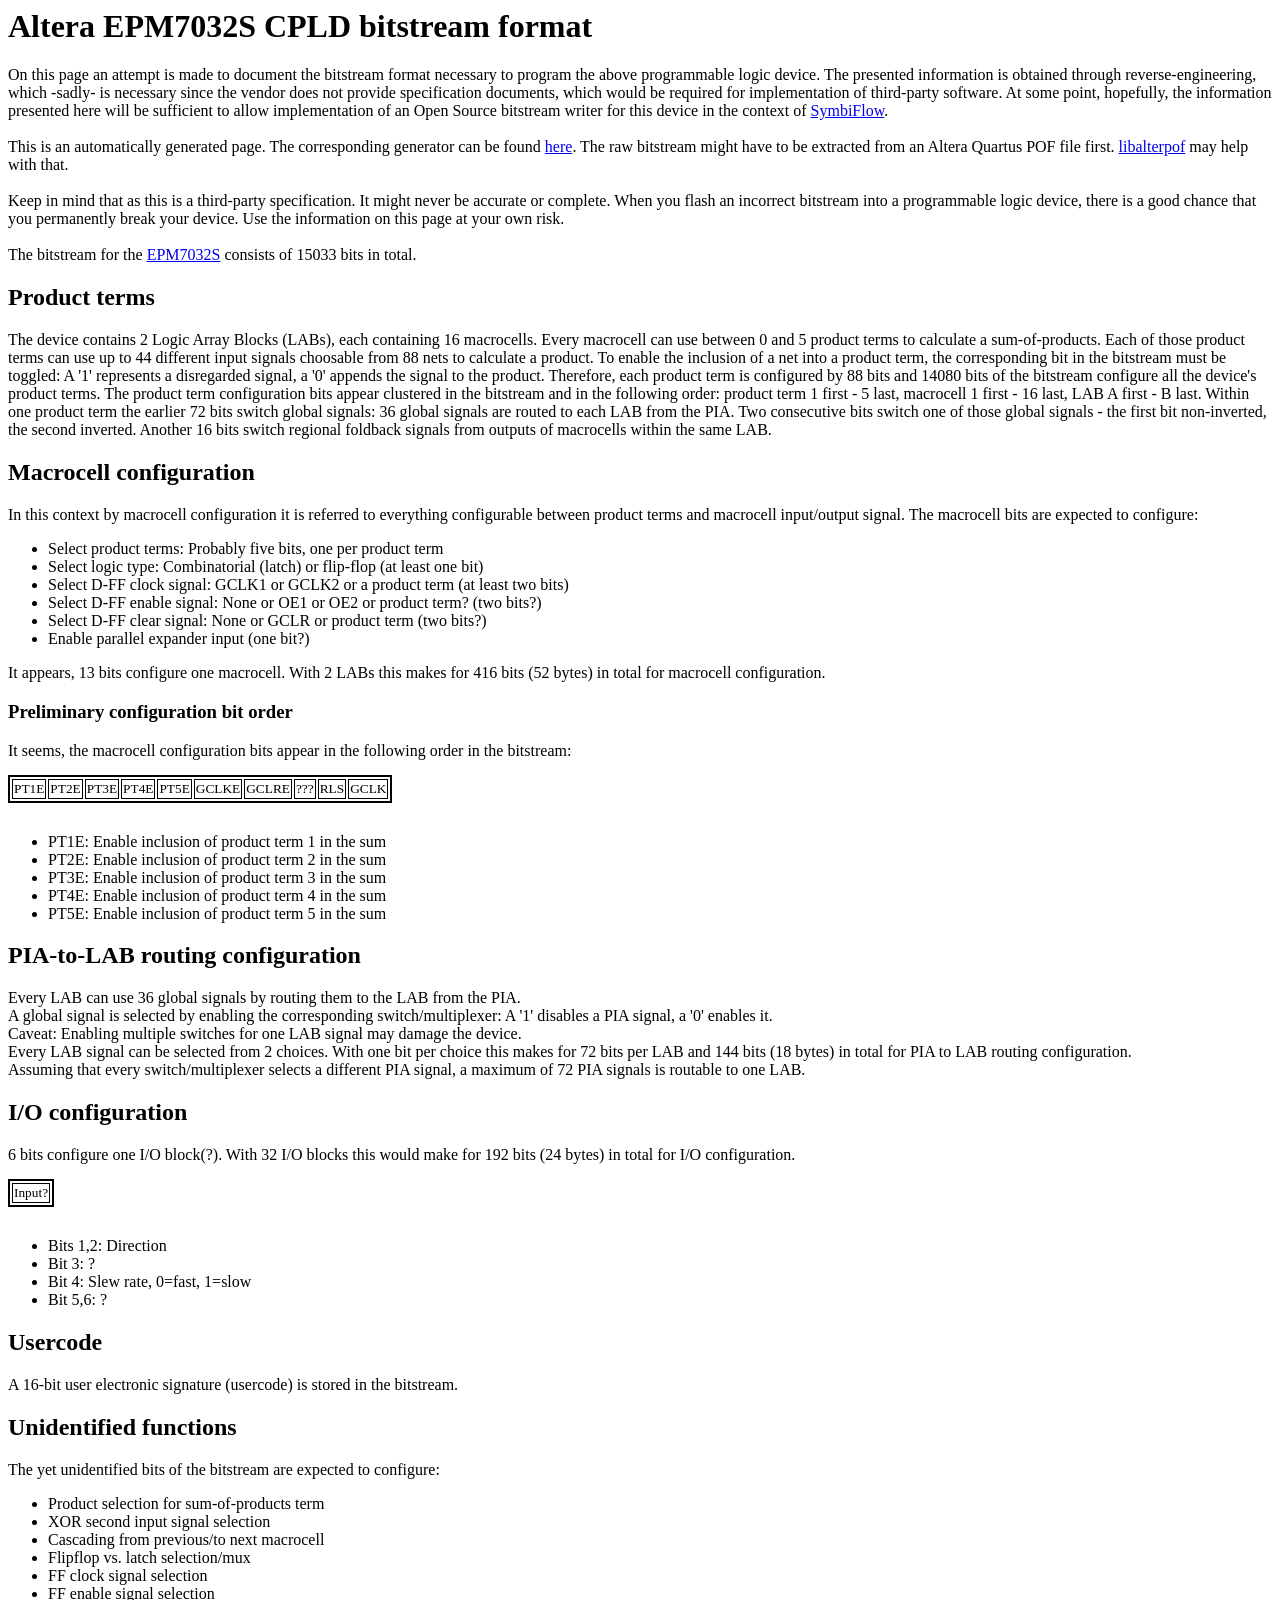
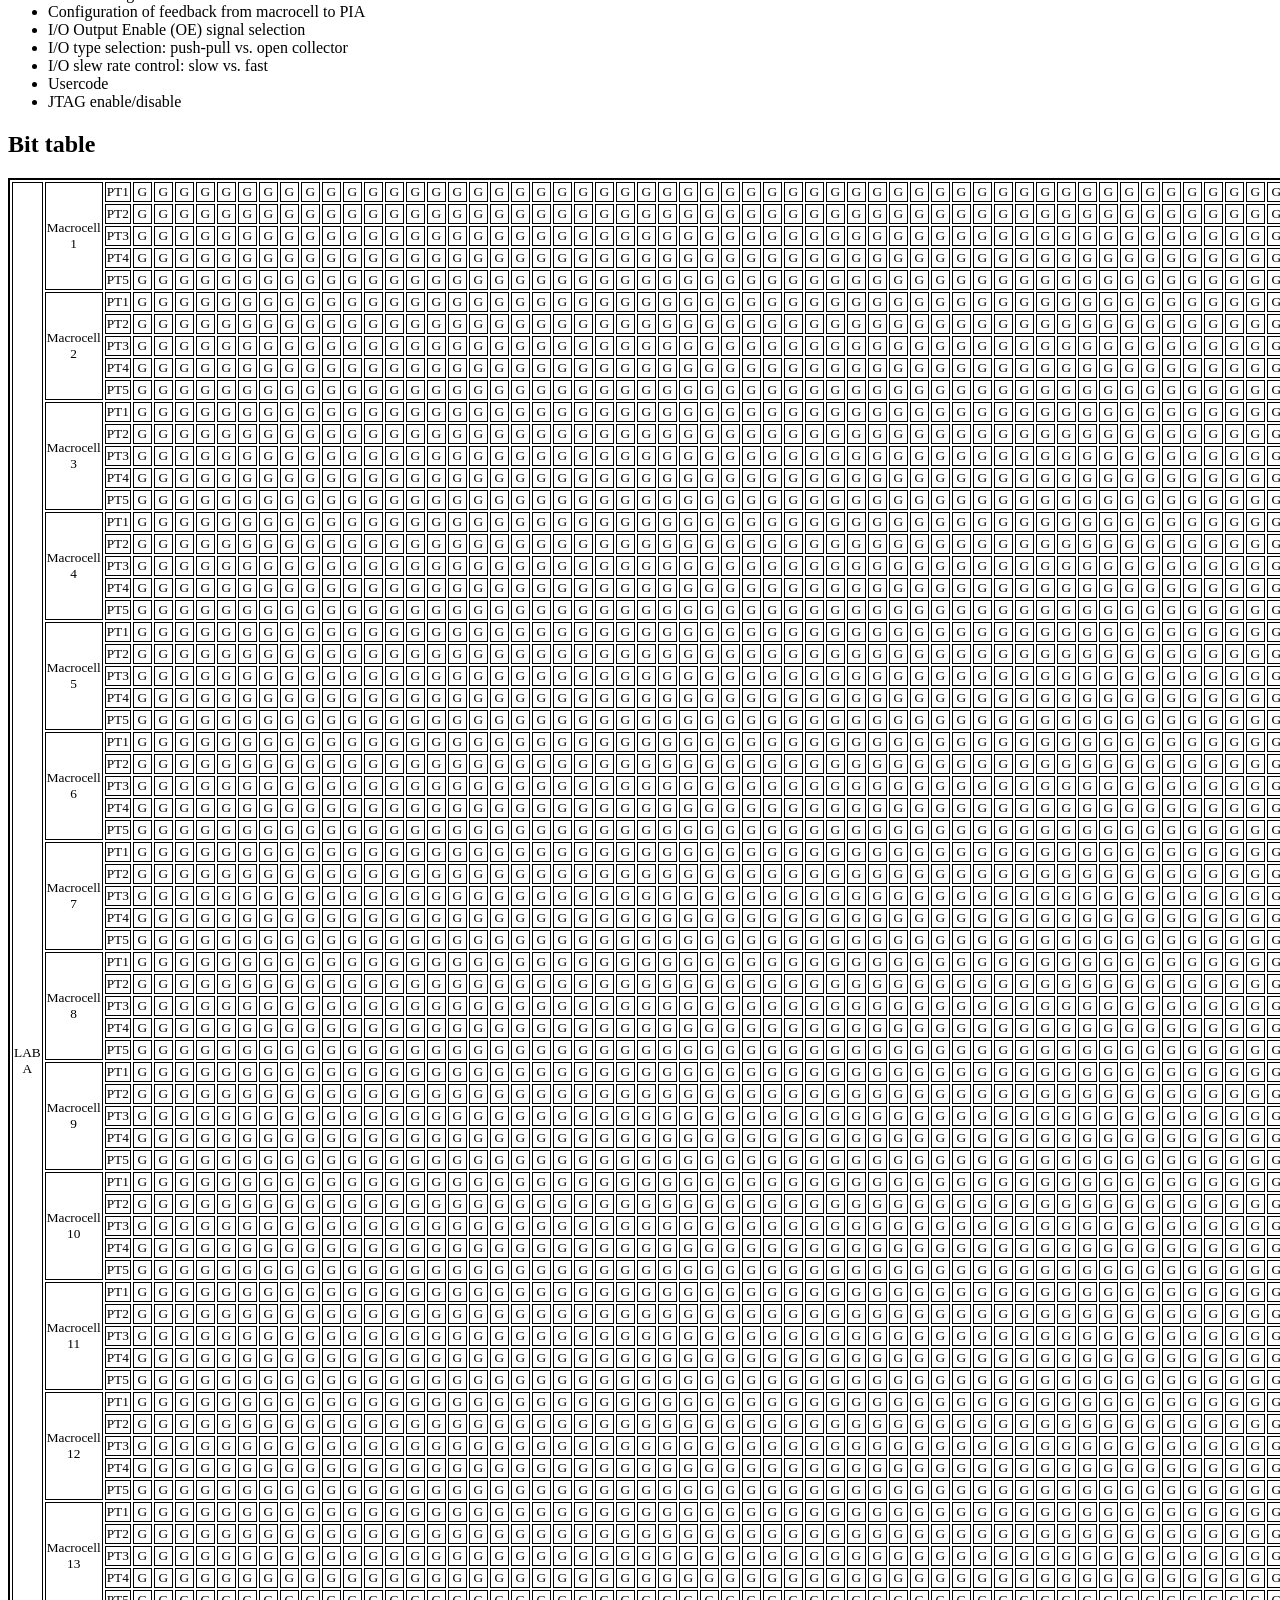
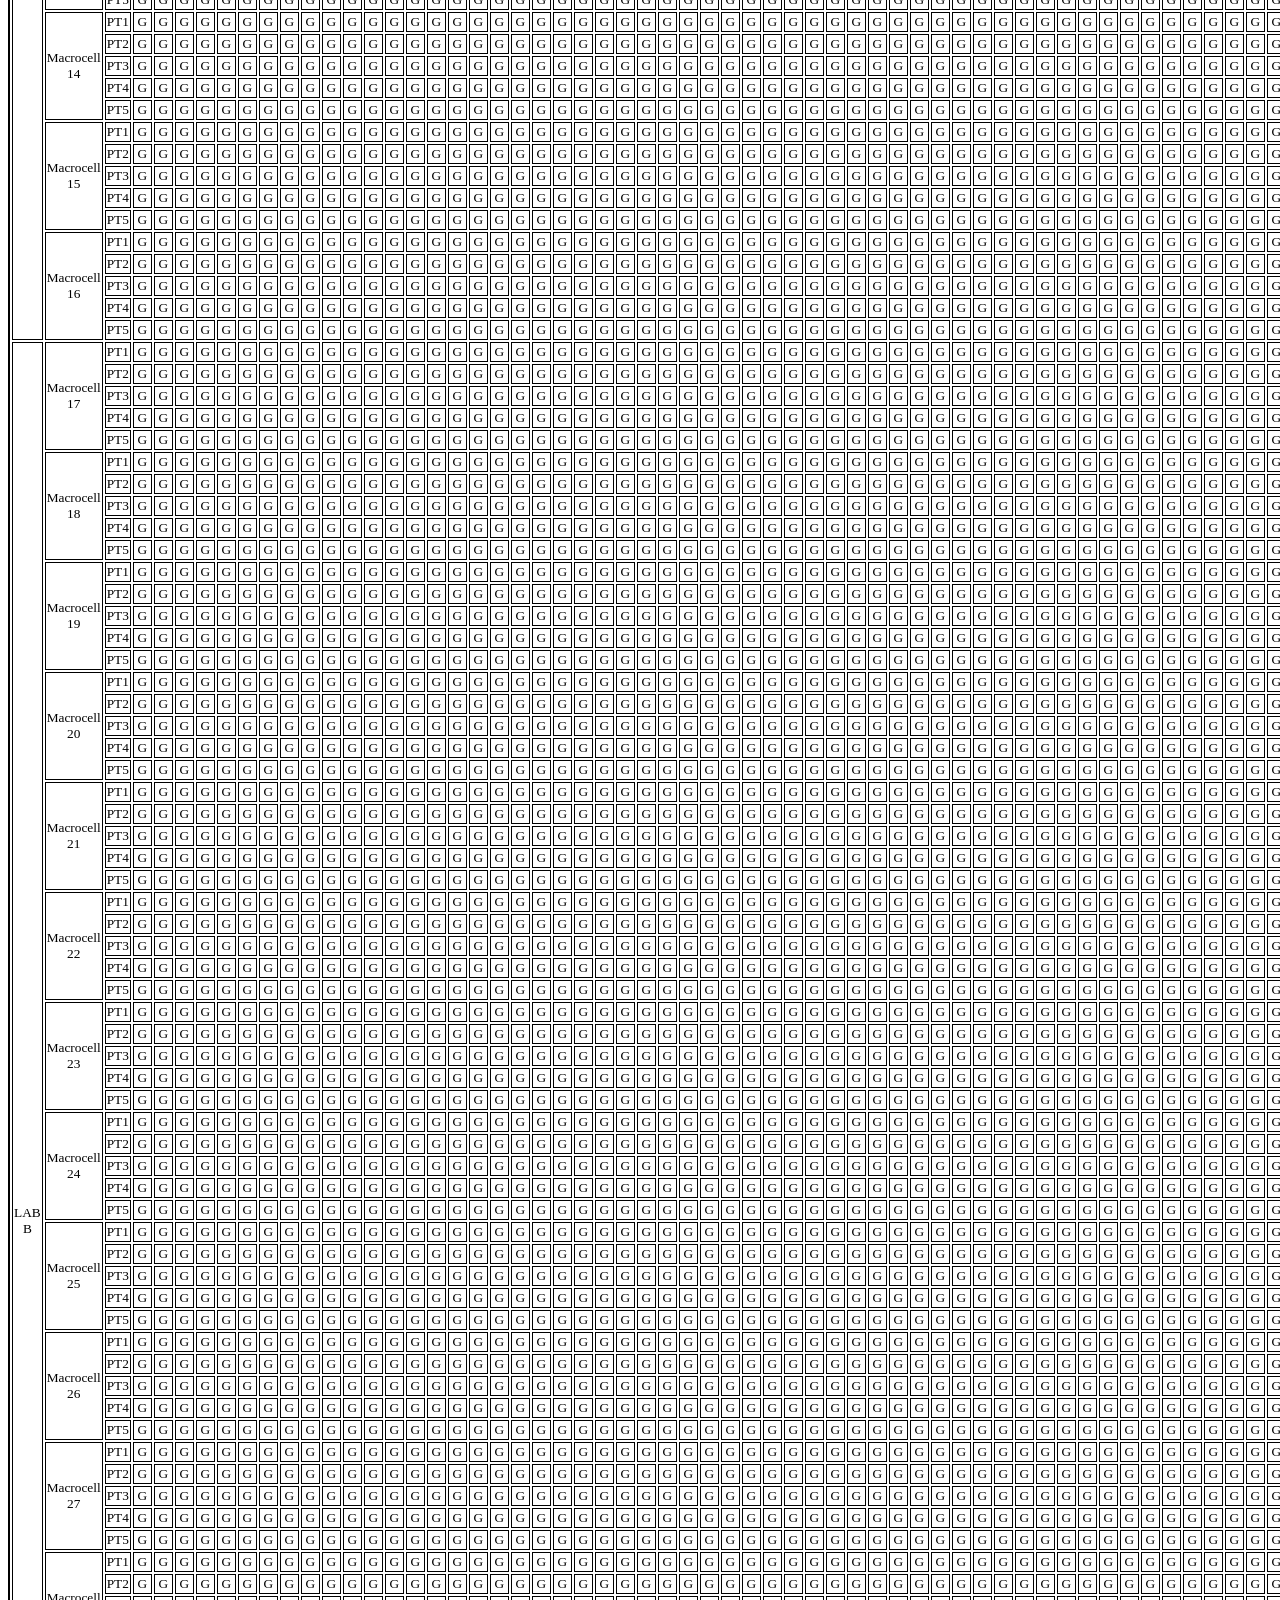
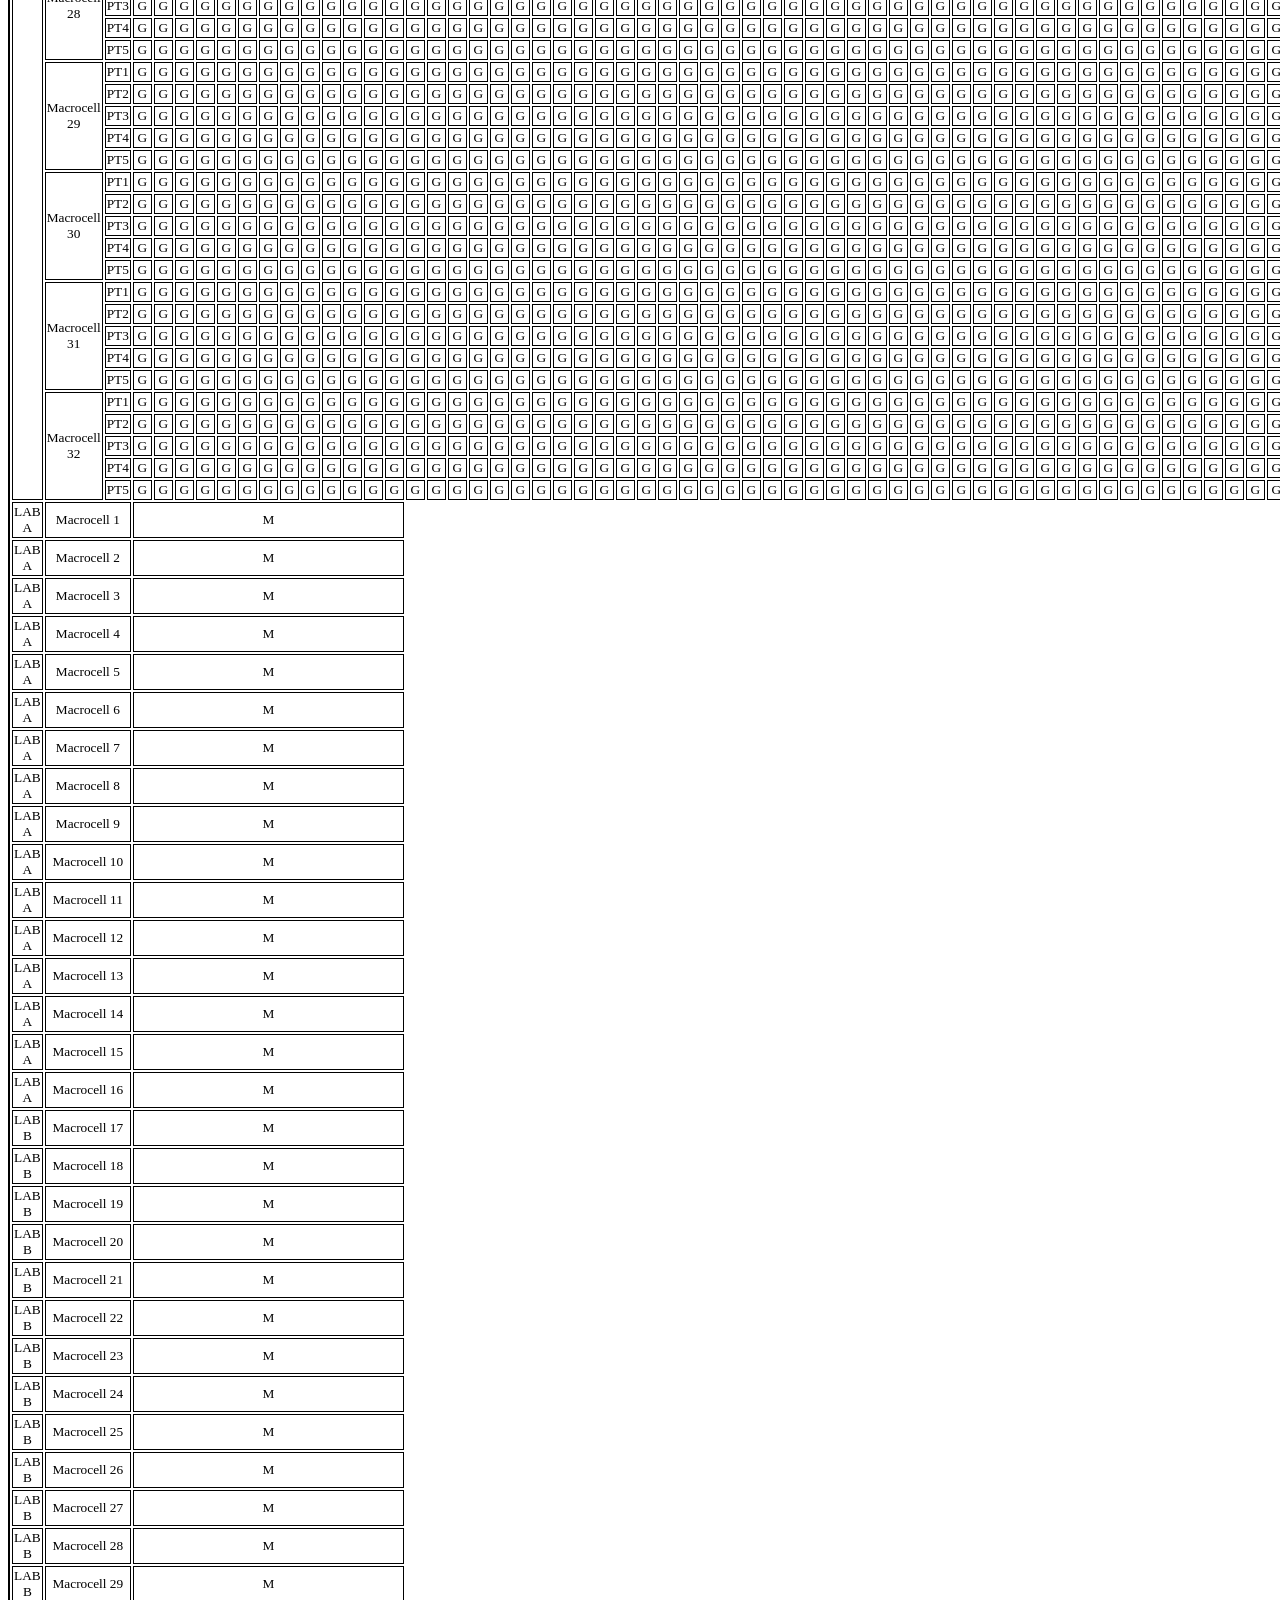
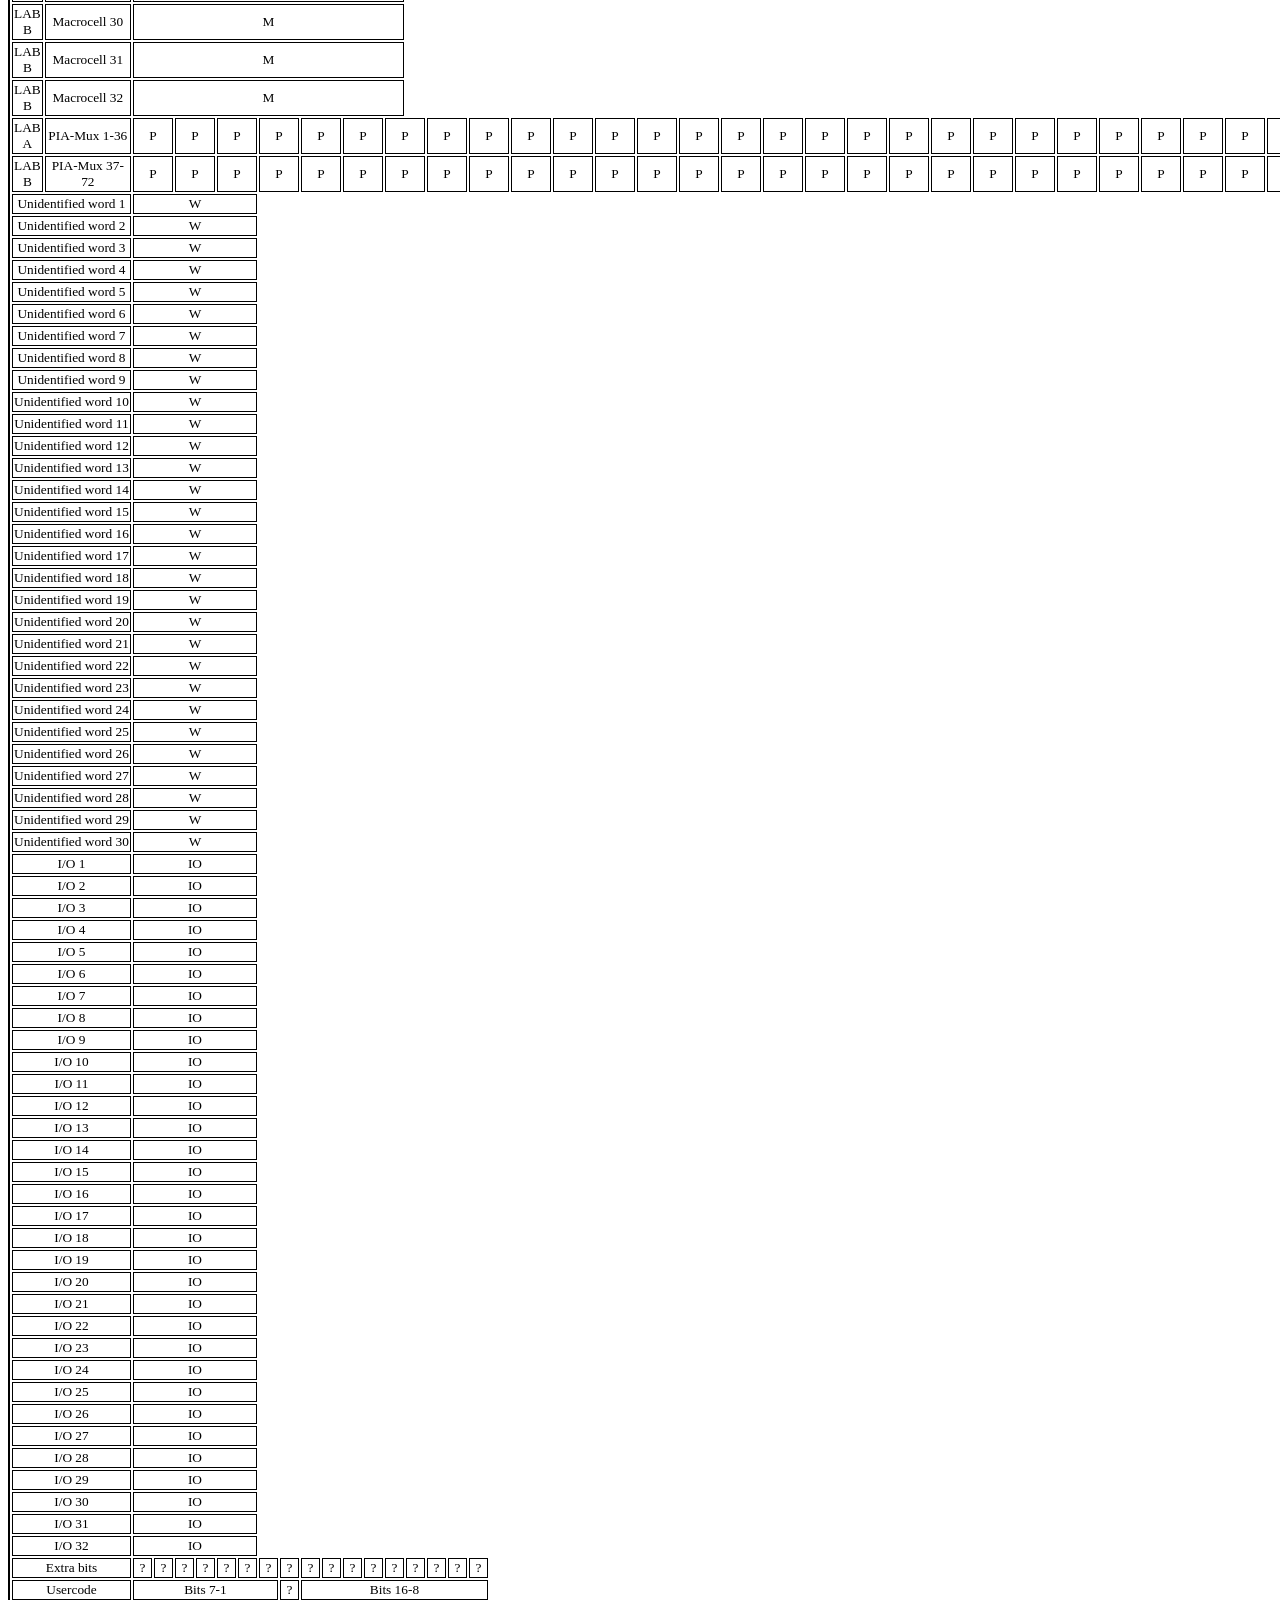
==== commit e3e72f27: "Generated from commit 9ecbfe4" ====
--- a/epm7032s.html
+++ b/epm7032s.html
@@ -4,22 +4,45 @@
 </head>
 <body>
 <h1>Altera EPM7032S CPLD bitstream format</h1>
+
+On this page an attempt is made to document the bitstream format necessary to program the above programmable logic device.
+The presented information is obtained through reverse-engineering,
+which -sadly- is necessary since the vendor does not provide specification documents,
+which would be required for implementation of third-party software.
+At some point, hopefully, the information presented here
+will be sufficient to allow implementation of an Open Source bitstream writer for this device in the context of <a href="https://symbiflow.github.io/">SymbiFlow</a>.
+<br/><br/>
 This is an automatically generated page.
 The corresponding generator can be found <a href="https://github.com/programmable-logic-tools/altera-max7000-db">here</a>.
 The raw bitstream might have to be extracted from an Altera Quartus POF file first.
 <a href="https://github.com/programmable-logic-tools/libalterapof/tree/master/doc">libalterpof</a> may help with that.
 <br/><br/>
+Keep in mind that as this is a third-party specification.
+It might never be accurate or complete.
+When you flash an incorrect bitstream into a programmable logic device, there is a good chance that you permanently break your device.
+Use the information on this page at your own risk.
+<br/><br/>
 The bitstream for the <a href="https://www.intel.com/content/dam/www/programmable/us/en/pdfs/literature/ds/archives/m7000.pdf">EPM7032S</a> consists of 15033 bits in total.<br/>
+
 <h2>Product terms</h2>
-The device contains 2 Logic Array Blocks (LABs), each containing 16 macrocells.<br/>
-Bits 0 through 14079 of the bitstream configure the device's product terms.<br/>
-Each product term is configured by 88 bits.
-A '1' represents a disregarded signal, a '0' appends the signal to the product.<br/>
-The lower 72 bits switch global signals ('G'), routed to the LAB from the PIA (36 signals, once inverted and once non-inverted).<br/>
-The higher 16 bits switch regional foldback signals ('R'), i.e. outputs from macrocells of the same LAB.<br>
+The device contains 2 Logic Array Blocks (LABs), each containing 16 macrocells.
+Every macrocell can use between 0 and 5 product terms to calculate a sum-of-products.
+Each of those product terms can use up to 44 different input signals choosable from 88 nets to calculate a product.
+To enable the inclusion of a net into a product term, the corresponding bit in the bitstream must be toggled:
+A '1' represents a disregarded signal, a '0' appends the signal to the product.
+Therefore, each product term is configured by 88 bits and 14080 bits of the bitstream configure all the device's product terms.
+The product term configuration bits appear clustered in the bitstream and in the following order:
+product term 1 first - 5 last, macrocell 1 first - 16 last, LAB A first - B last.
+Within one product term the earlier 72 bits switch global signals:
+36 global signals are routed to each LAB from the PIA.
+Two consecutive bits switch one of those global signals - the first bit non-inverted, the second inverted.
+Another 16 bits switch regional foldback signals from outputs of macrocells within the same LAB.
+
 <h2>Macrocell configuration</h2>
-13 bits configure one macrocell.
-With 2 LABs this makes for 416 bits (52 bytes) in total for macrocell configuration.<br/>
+
+In this context by macrocell configuration it is referred to everything configurable
+between product terms and macrocell input/output signal.
+
 The macrocell bits are expected to configure:
 <ul>
 <li>Select product terms: Probably five bits, one per product term</li>
@@ -29,15 +52,63 @@
 <li>Select D-FF clear signal: None or GCLR or product term (two bits?)</li>
 <li>Enable parallel expander input (one bit?)</li>
 </ul>
+
+It appears, 13 bits configure one macrocell.
+With 2 LABs this makes for 416 bits (52 bytes) in total for macrocell configuration.
+
+<h3>Preliminary configuration bit order</h3>
+
+It seems, the macrocell configuration bits appear in the following order in the bitstream:
+<table>
+<tbody>
+<tr>
+<td title="Bit 1: Enable PT1 to OR switch">PT1E</td>
+<td title="Bit 2: Enable PT2 to OR switch">PT2E</td>
+<td title="Bit 3: Enable PT3 to OR switch">PT3E</td>
+<td title="Bit 4: Enable PT4 to OR switch">PT4E</td>
+<td title="Bit 5: Enable PT5 to OR switch">PT5E</td>
+<td title="Bit 6: Enable global clock usage">GCLKE</td>
+<td title="Bit 7: Enable global clear usage">GCLRE</td>
+<td title="Bits 8-10: Unknown function" colspan=3>???</td>
+<td title="Bit 11: Select registered or latched output">RLS</td>
+<td title="Bit 13: Select global clock">GCLK</td>
+</tr>
+</tbody>
+</table>
+
+<ul>
+<li>PT1E: Enable inclusion of product term 1 in the sum</li>
+<li>PT2E: Enable inclusion of product term 2 in the sum</li>
+<li>PT3E: Enable inclusion of product term 3 in the sum</li>
+<li>PT4E: Enable inclusion of product term 4 in the sum</li>
+<li>PT5E: Enable inclusion of product term 5 in the sum</li>
+</ul>
 <h2>PIA-to-LAB routing configuration</h2>
 Every LAB can use 36 global signals by routing them to the LAB from the PIA.<br/>
 A global signal is selected by enabling the corresponding switch/multiplexer: A '1' disables a PIA signal, a '0' enables it.<br/>
 Caveat: Enabling multiple switches for one LAB signal may damage the device.<br/>
 Every LAB signal can be selected from 2 choices. With one bit per choice this makes for 72 bits per LAB and 144 bits (18 bytes) in total for PIA to LAB routing configuration.<br/>
 Assuming that every switch/multiplexer selects a different PIA signal, a maximum of 72 PIA signals is routable to one LAB.<br/>
+
 <h2>I/O configuration</h2>
-12 bits configure one I/O block(?).
-With 32 I/O blocks this would make for 384 bits (48 bytes) in total for I/O configuration.<br/>
+
+6 bits configure one I/O block(?).
+With 32 I/O blocks this would make for 192 bits (24 bytes) in total for I/O configuration.
+
+<table>
+<tbody>
+<tr>
+<td>Input?</td>
+</tr>
+</tbody>
+</table>
+
+<ul>
+<li>Bits 1,2: Direction</li>
+<li>Bit 3: ?</li>
+<li>Bit 4: Slew rate, 0=fast, 1=slow</li>
+<li>Bit 5,6: ?</li>
+</ul>
 <h2>Usercode</h2>
 A 16-bit user electronic signature (usercode) is stored in the bitstream.
 
--- a/common.css
+++ b/common.css
@@ -1,15 +1,17 @@
 
 table
 {
-    width: 90%;
     font-size: 10pt;
     border: 2px solid black;
     text-align: center;
+    margin-top: 15px;
+    margin-bottom: 30px;
 }
 
 td
 {
     border: 1px solid black;
+    min-width: 15px;
 }
 
 td.empty
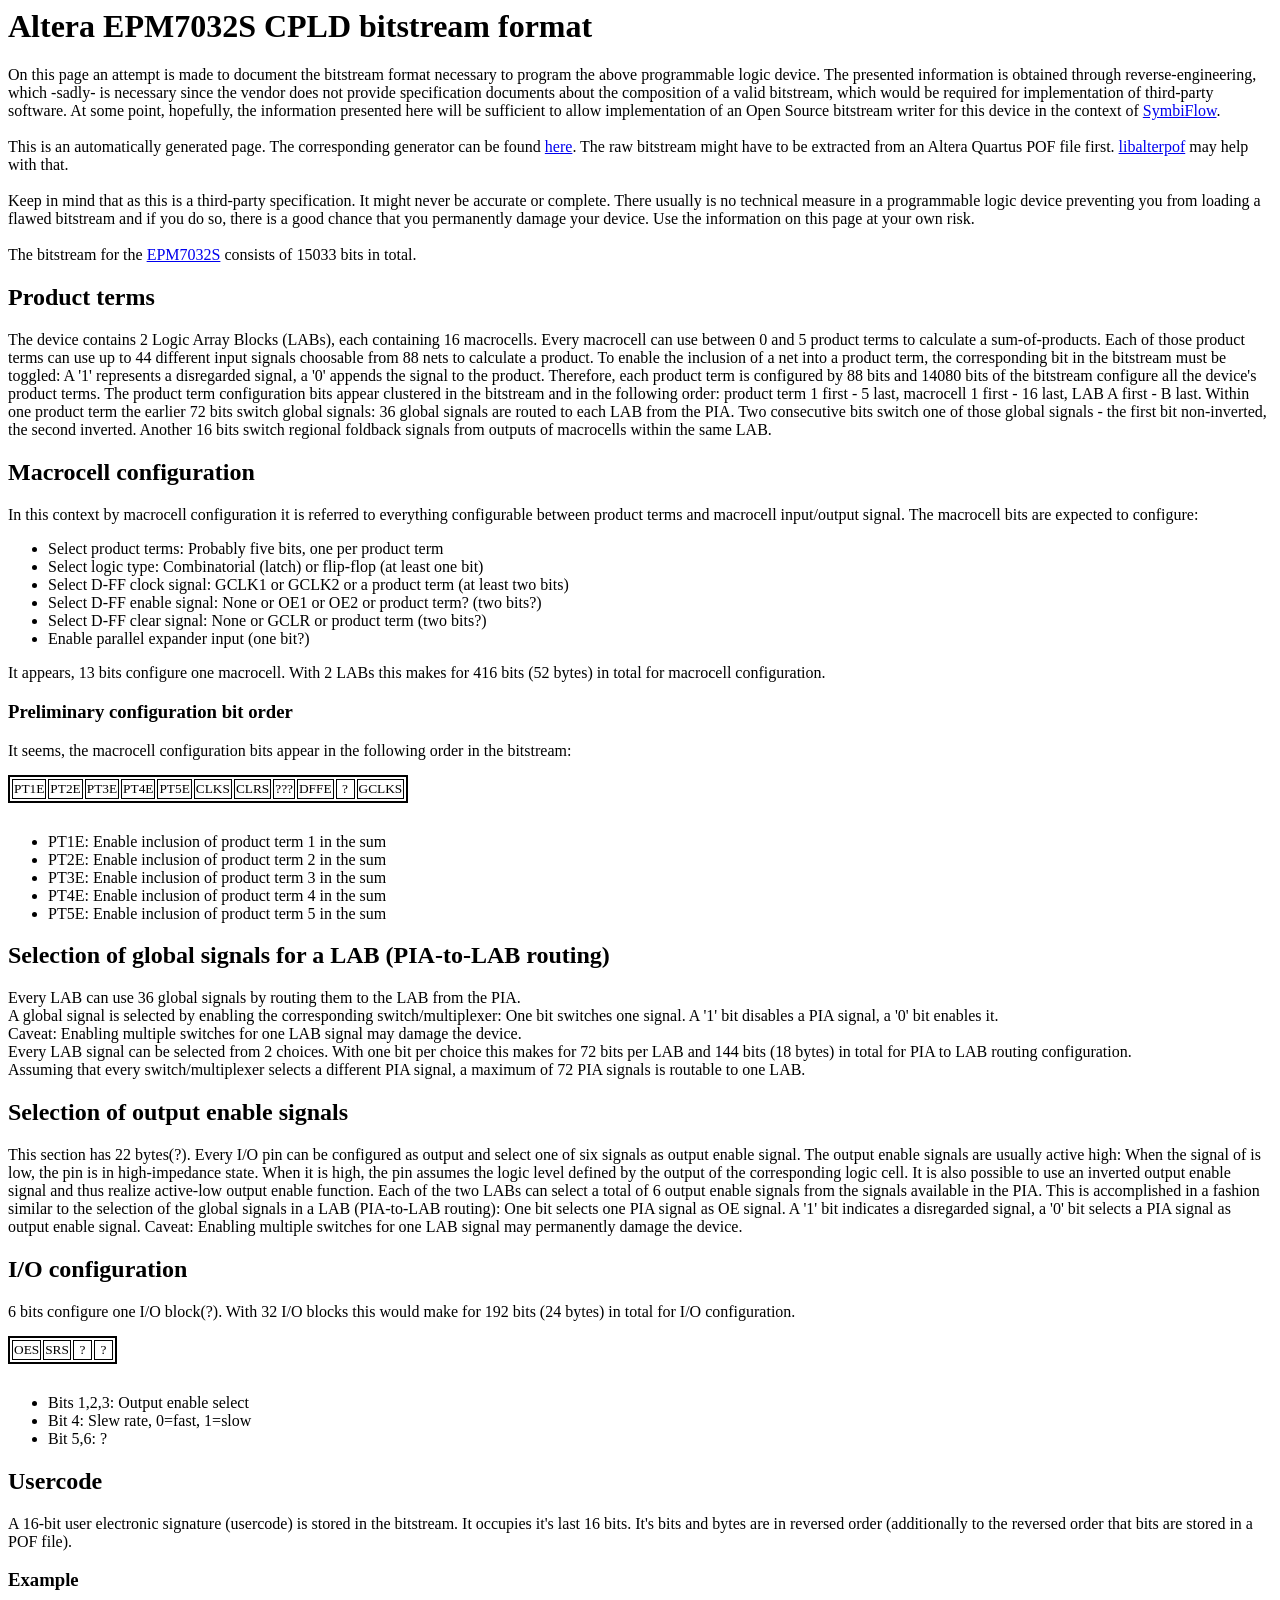
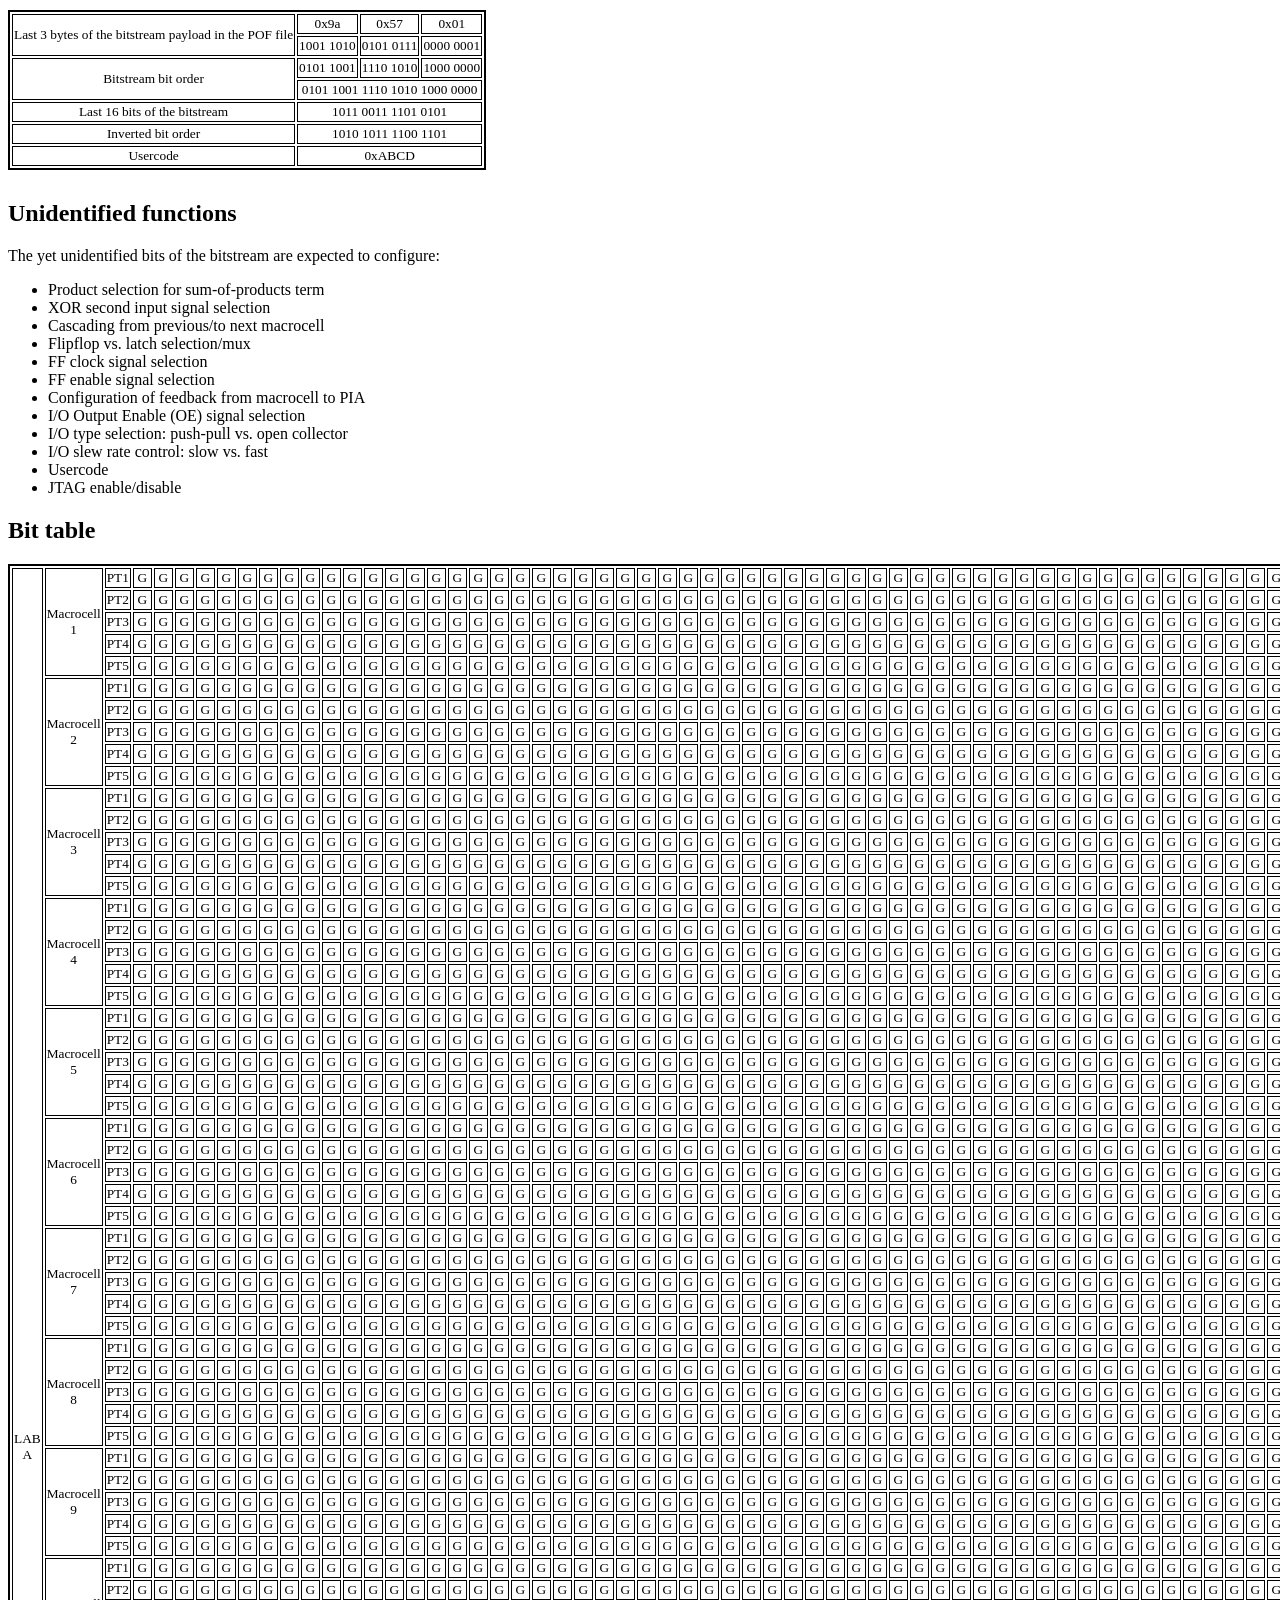
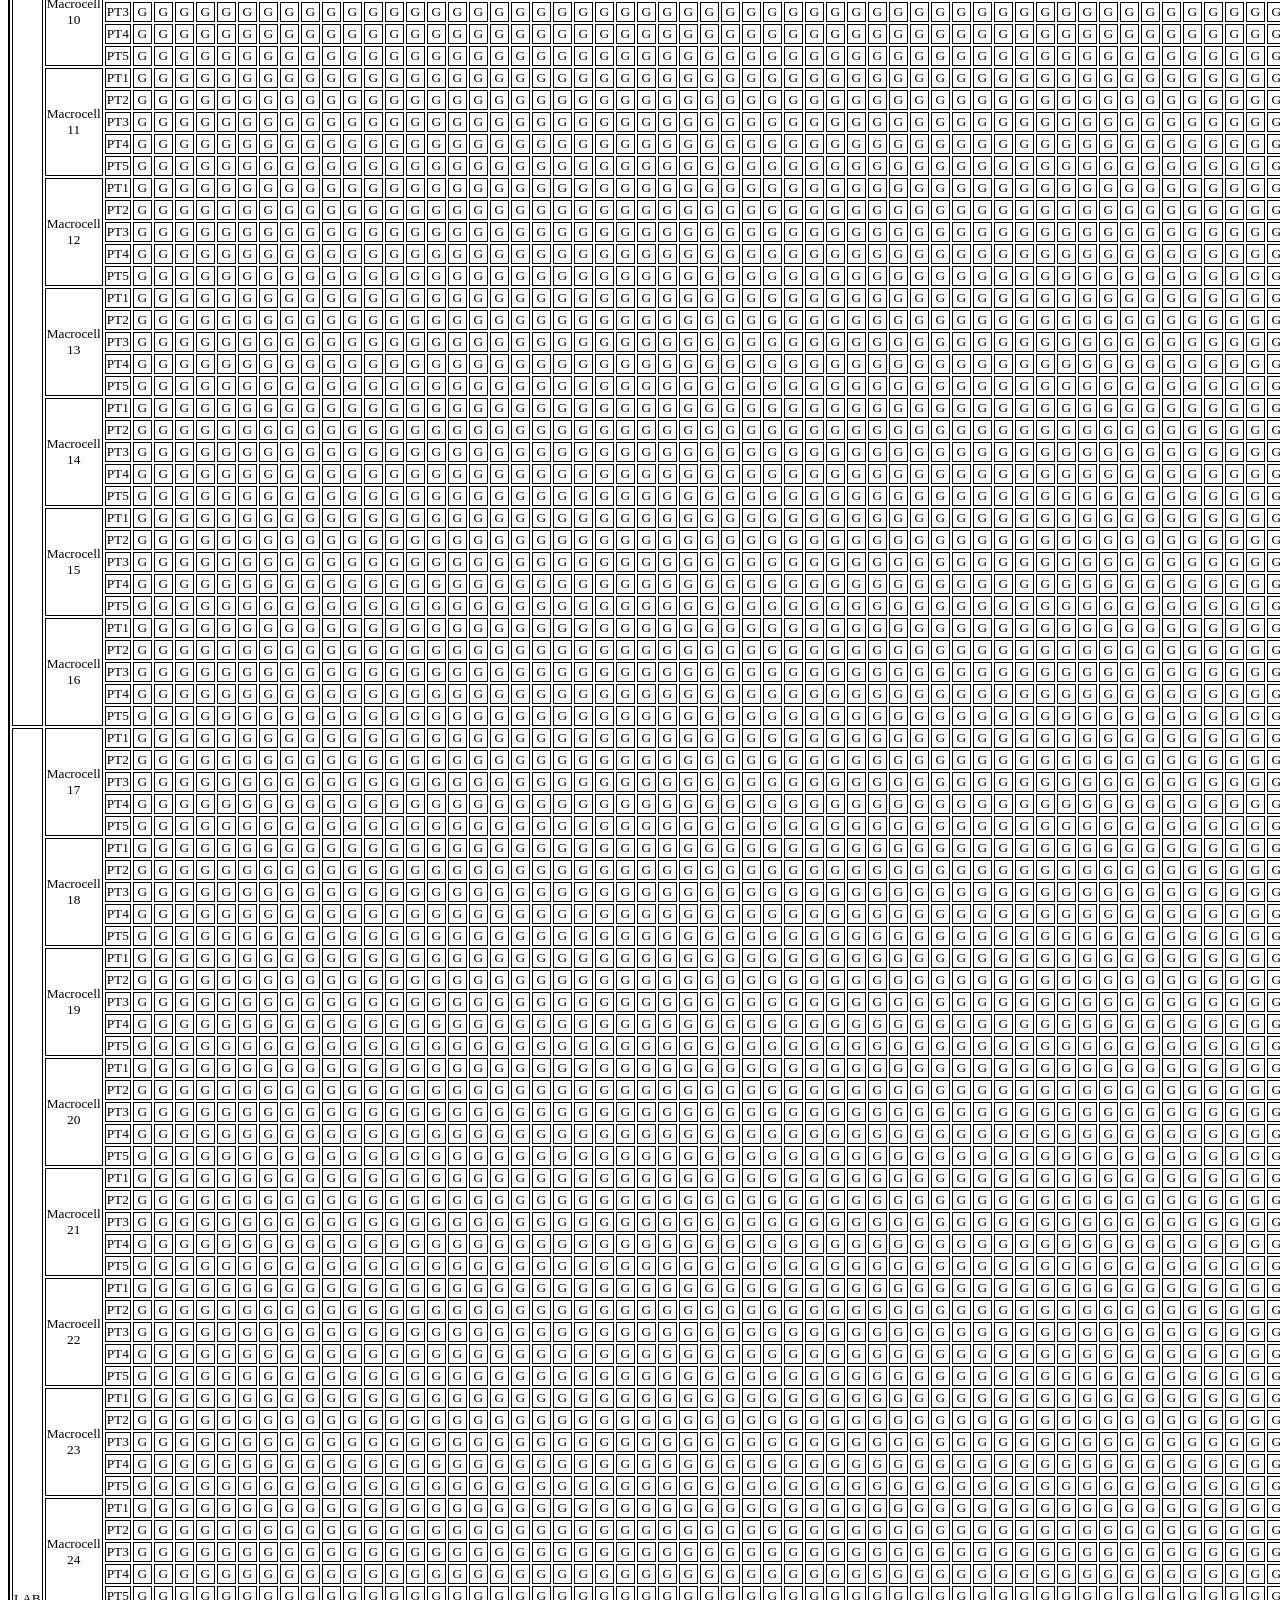
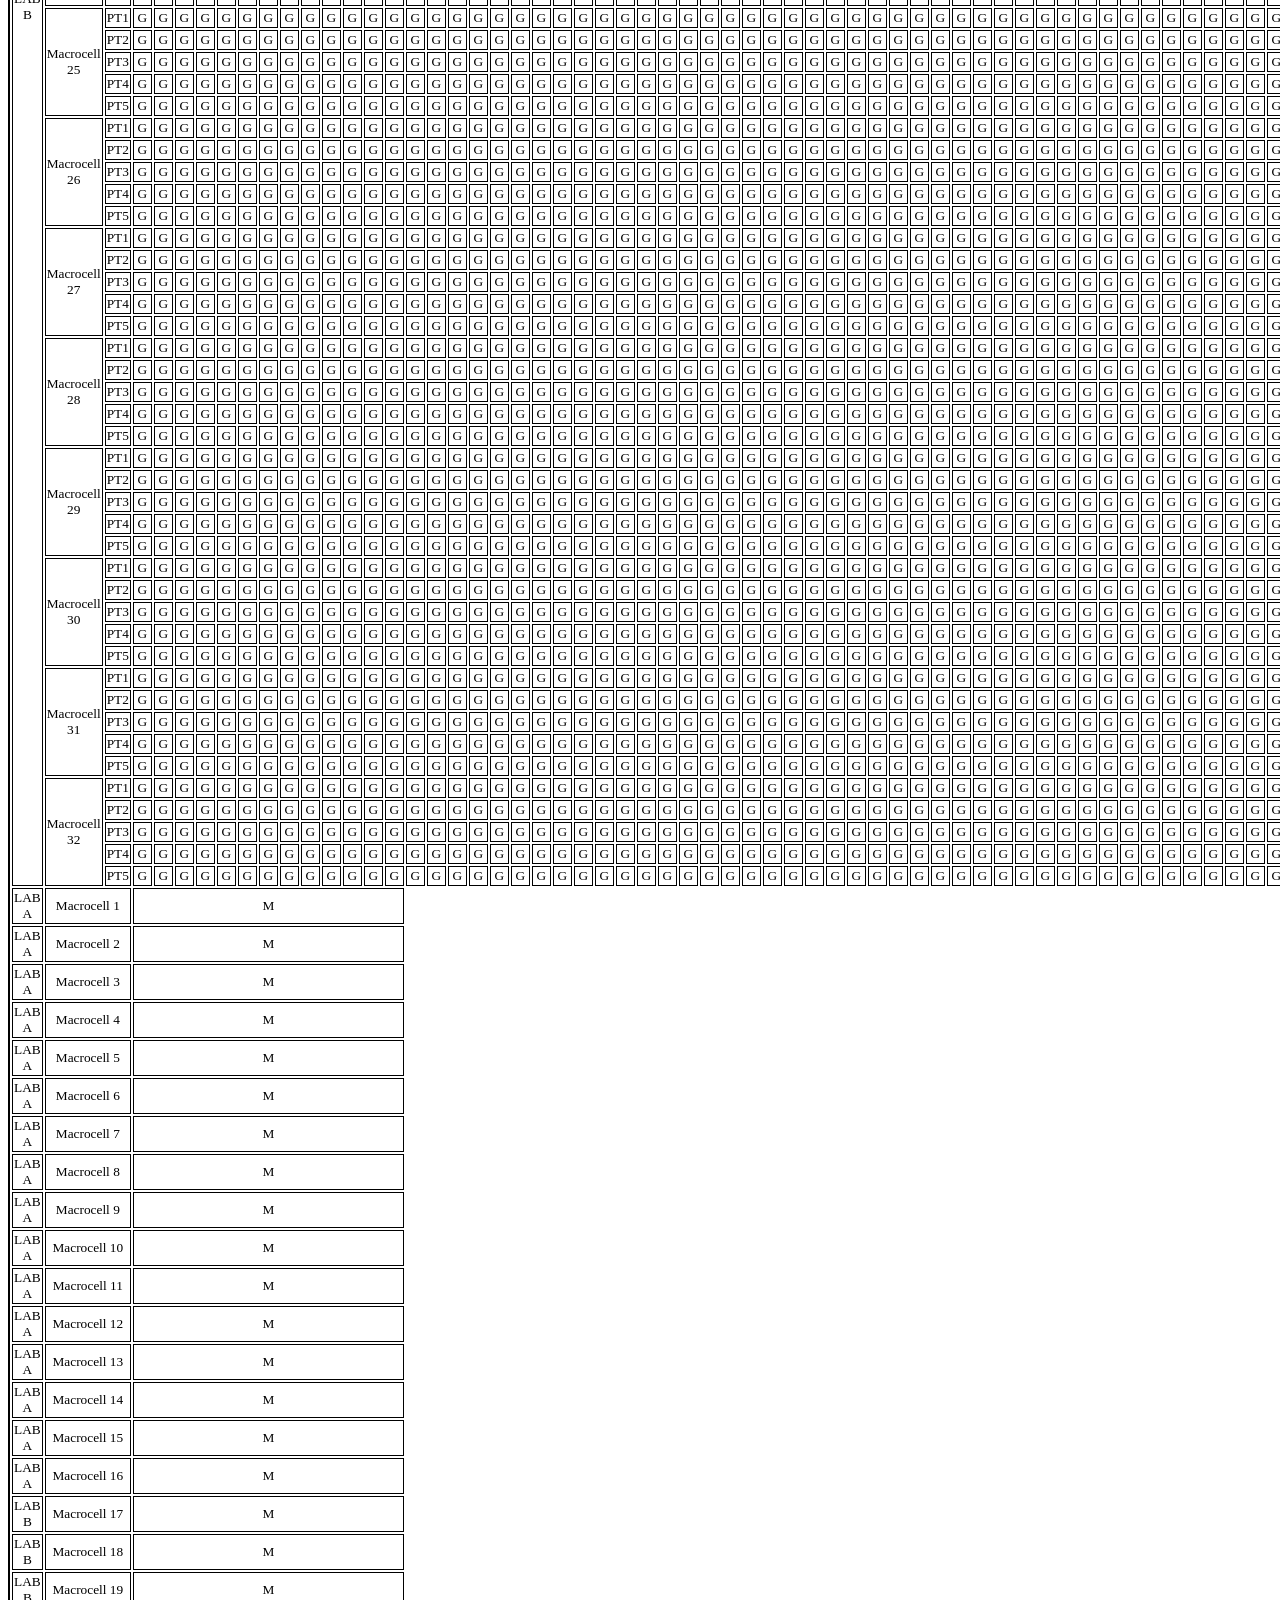
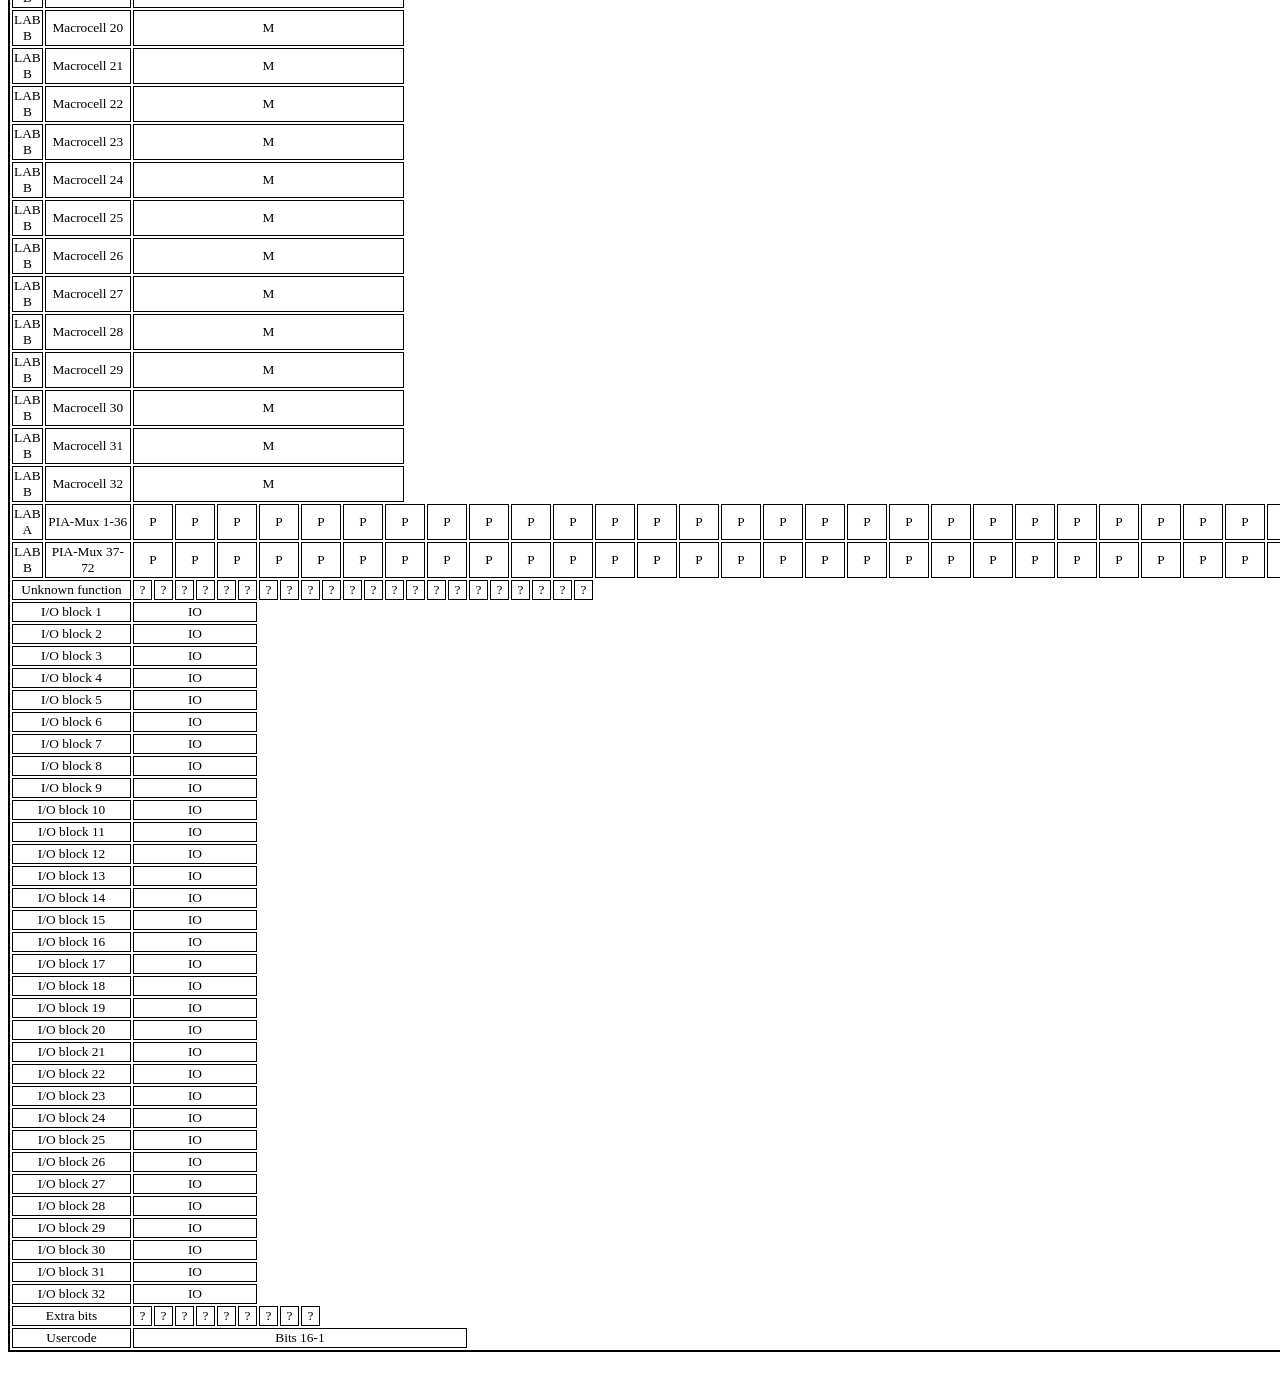
==== commit f178de36: "Generated from commit 7046ddb" ====
--- a/epm7032s.html
+++ b/epm7032s.html
@@ -7,7 +7,7 @@
 
 On this page an attempt is made to document the bitstream format necessary to program the above programmable logic device.
 The presented information is obtained through reverse-engineering,
-which -sadly- is necessary since the vendor does not provide specification documents,
+which -sadly- is necessary since the vendor does not provide specification documents about the composition of a valid bitstream,
 which would be required for implementation of third-party software.
 At some point, hopefully, the information presented here
 will be sufficient to allow implementation of an Open Source bitstream writer for this device in the context of <a href="https://symbiflow.github.io/">SymbiFlow</a>.
@@ -19,7 +19,8 @@
 <br/><br/>
 Keep in mind that as this is a third-party specification.
 It might never be accurate or complete.
-When you flash an incorrect bitstream into a programmable logic device, there is a good chance that you permanently break your device.
+There usually is no technical measure in a programmable logic device preventing you from loading a flawed bitstream
+and if you do so, there is a good chance that you permanently damage your device.
 Use the information on this page at your own risk.
 <br/><br/>
 The bitstream for the <a href="https://www.intel.com/content/dam/www/programmable/us/en/pdfs/literature/ds/archives/m7000.pdf">EPM7032S</a> consists of 15033 bits in total.<br/>
@@ -67,11 +68,12 @@
 <td title="Bit 3: Enable PT3 to OR switch">PT3E</td>
 <td title="Bit 4: Enable PT4 to OR switch">PT4E</td>
 <td title="Bit 5: Enable PT5 to OR switch">PT5E</td>
-<td title="Bit 6: Enable global clock usage">GCLKE</td>
-<td title="Bit 7: Enable global clear usage">GCLRE</td>
+<td title="Bit 6: Clock select">CLKS</td>
+<td title="Bit 7: Clear select">CLRS</td>
 <td title="Bits 8-10: Unknown function" colspan=3>???</td>
-<td title="Bit 11: Select registered or latched output">RLS</td>
-<td title="Bit 13: Select global clock">GCLK</td>
+<td title="Bit 11: Select registered or latched output">DFFE</td>
+<td title="Bits 8-10: Unknown function">?</td>
+<td title="Bit 13: Select global clock">GCLKS</td>
 </tr>
 </tbody>
 </table>
@@ -83,13 +85,26 @@
 <li>PT4E: Enable inclusion of product term 4 in the sum</li>
 <li>PT5E: Enable inclusion of product term 5 in the sum</li>
 </ul>
-<h2>PIA-to-LAB routing configuration</h2>
+<h2>Selection of global signals for a LAB (PIA-to-LAB routing)</h2>
 Every LAB can use 36 global signals by routing them to the LAB from the PIA.<br/>
-A global signal is selected by enabling the corresponding switch/multiplexer: A '1' disables a PIA signal, a '0' enables it.<br/>
+A global signal is selected by enabling the corresponding switch/multiplexer: One bit switches one signal. A '1' bit disables a PIA signal, a '0' bit enables it.<br/>
 Caveat: Enabling multiple switches for one LAB signal may damage the device.<br/>
 Every LAB signal can be selected from 2 choices. With one bit per choice this makes for 72 bits per LAB and 144 bits (18 bytes) in total for PIA to LAB routing configuration.<br/>
 Assuming that every switch/multiplexer selects a different PIA signal, a maximum of 72 PIA signals is routable to one LAB.<br/>
 
+<h2>Selection of output enable signals</h2>
+This section has 22 bytes(?).
+
+Every I/O pin can be configured as output and select one of six signals as output enable signal.
+The output enable signals are usually active high: When the signal of is low, the pin is in high-impedance state.
+When it is high, the pin assumes the logic level defined by the output of the corresponding logic cell.
+It is also possible to use an inverted output enable signal and thus realize active-low output enable function.
+
+Each of the two LABs can select a total of 6 output enable signals from the signals available in the PIA.
+This is accomplished in a fashion similar to the selection of the global signals in a LAB (PIA-to-LAB routing):
+One bit selects one PIA signal as OE signal. A '1' bit indicates a disregarded signal, a '0' bit selects a PIA signal as output enable signal.
+Caveat: Enabling multiple switches for one LAB signal may permanently damage the device.<br/>  
+
 <h2>I/O configuration</h2>
 
 6 bits configure one I/O block(?).
@@ -98,19 +113,61 @@
 <table>
 <tbody>
 <tr>
-<td>Input?</td>
+<td title="Output enable select" colspan=3>OES</td>
+<td title="Slew rate select">SRS</td>
+<td>?</td>
+<td>?</td>
 </tr>
 </tbody>
 </table>
 
 <ul>
-<li>Bits 1,2: Direction</li>
-<li>Bit 3: ?</li>
+<li>Bits 1,2,3: Output enable select</li>
 <li>Bit 4: Slew rate, 0=fast, 1=slow</li>
 <li>Bit 5,6: ?</li>
 </ul>
+
 <h2>Usercode</h2>
+
 A 16-bit user electronic signature (usercode) is stored in the bitstream.
+It occupies it's last 16 bits.
+It's bits and bytes are in reversed order (additionally to the reversed order that bits are stored in a POF file).
+
+<h3>Example</h3>
+<table>
+<tr>
+<td rowspan=2>Last 3 bytes of the bitstream payload in the POF file</td>
+<td>0x9a</td>
+<td>0x57</td>
+<td>0x01</td>
+</tr>
+<tr>
+<td class=binary>1001 1010</td>
+<td class=binary>0101 0111</td>
+<td class=binary>0000 0001</td>
+</tr>
+<tr>
+<td rowspan=2>Bitstream bit order</td>
+<td class=binary>0101 1001</td>
+<td class=binary>1110 1010</td>
+<td class=binary>1000 0000</td>
+</tr>
+<tr>
+<td colspan=3 class=binary>0101 1001 1110 1010 1000 0000</td>
+</tr>
+<tr>
+<td>Last 16 bits of the bitstream</td>
+<td colspan=3 class=binary>1011 0011 1101 0101</td>
+</tr>
+<tr>
+<td>Inverted bit order</td>
+<td colspan=3 class=binary>1010 1011 1100 1101</td>
+</tr>
+<tr>
+<td>Usercode</td>
+<td colspan=3>0xABCD</td>
+</tr>
+</table>
 
 <h2>Unidentified functions</h2>
 The yet unidentified bits of the bitstream are expected to configure:
@@ -358,70 +415,64 @@
 <tr><td>LAB B</td><td colspan=2>Macrocell 32</td><td colspan=13>M</td></tr>
 <tr><td>LAB A</td><td colspan=2>PIA-Mux 1-36</td><td colspan="2" title="Bits 14496-14497">P</td><td colspan="2" title="Bits 14498-14499">P</td><td colspan="2" title="Bits 14500-14501">P</td><td colspan="2" title="Bits 14502-14503">P</td><td colspan="2" title="Bits 14504-14505">P</td><td colspan="2" title="Bits 14506-14507">P</td><td colspan="2" title="Bits 14508-14509">P</td><td colspan="2" title="Bits 14510-14511">P</td><td colspan="2" title="Bits 14512-14513">P</td><td colspan="2" title="Bits 14514-14515">P</td><td colspan="2" title="Bits 14516-14517">P</td><td colspan="2" title="Bits 14518-14519">P</td><td colspan="2" title="Bits 14520-14521">P</td><td colspan="2" title="Bits 14522-14523">P</td><td colspan="2" title="Bits 14524-14525">P</td><td colspan="2" title="Bits 14526-14527">P</td><td colspan="2" title="Bits 14528-14529">P</td><td colspan="2" title="Bits 14530-14531">P</td><td colspan="2" title="Bits 14532-14533">P</td><td colspan="2" title="Bits 14534-14535">P</td><td colspan="2" title="Bits 14536-14537">P</td><td colspan="2" title="Bits 14538-14539">P</td><td colspan="2" title="Bits 14540-14541">P</td><td colspan="2" title="Bits 14542-14543">P</td><td colspan="2" title="Bits 14544-14545">P</td><td colspan="2" title="Bits 14546-14547">P</td><td colspan="2" title="Bits 14548-14549">P</td><td colspan="2" title="Bits 14550-14551">P</td><td colspan="2" title="Bits 14552-14553">P</td><td colspan="2" title="Bits 14554-14555">P</td><td colspan="2" title="Bits 14556-14557">P</td><td colspan="2" title="Bits 14558-14559">P</td><td colspan="2" title="Bits 14560-14561">P</td><td colspan="2" title="Bits 14562-14563">P</td><td colspan="2" title="Bits 14564-14565">P</td><td colspan="2" title="Bits 14566-14567">P</td></tr>
 <tr><td>LAB B</td><td colspan=2>PIA-Mux 37-72</td><td colspan="2" title="Bits 14568-14569">P</td><td colspan="2" title="Bits 14570-14571">P</td><td colspan="2" title="Bits 14572-14573">P</td><td colspan="2" title="Bits 14574-14575">P</td><td colspan="2" title="Bits 14576-14577">P</td><td colspan="2" title="Bits 14578-14579">P</td><td colspan="2" title="Bits 14580-14581">P</td><td colspan="2" title="Bits 14582-14583">P</td><td colspan="2" title="Bits 14584-14585">P</td><td colspan="2" title="Bits 14586-14587">P</td><td colspan="2" title="Bits 14588-14589">P</td><td colspan="2" title="Bits 14590-14591">P</td><td colspan="2" title="Bits 14592-14593">P</td><td colspan="2" title="Bits 14594-14595">P</td><td colspan="2" title="Bits 14596-14597">P</td><td colspan="2" title="Bits 14598-14599">P</td><td colspan="2" title="Bits 14600-14601">P</td><td colspan="2" title="Bits 14602-14603">P</td><td colspan="2" title="Bits 14604-14605">P</td><td colspan="2" title="Bits 14606-14607">P</td><td colspan="2" title="Bits 14608-14609">P</td><td colspan="2" title="Bits 14610-14611">P</td><td colspan="2" title="Bits 14612-14613">P</td><td colspan="2" title="Bits 14614-14615">P</td><td colspan="2" title="Bits 14616-14617">P</td><td colspan="2" title="Bits 14618-14619">P</td><td colspan="2" title="Bits 14620-14621">P</td><td colspan="2" title="Bits 14622-14623">P</td><td colspan="2" title="Bits 14624-14625">P</td><td colspan="2" title="Bits 14626-14627">P</td><td colspan="2" title="Bits 14628-14629">P</td><td colspan="2" title="Bits 14630-14631">P</td><td colspan="2" title="Bits 14632-14633">P</td><td colspan="2" title="Bits 14634-14635">P</td><td colspan="2" title="Bits 14636-14637">P</td><td colspan="2" title="Bits 14638-14639">P</td></tr>
-<tr><td colspan=3>Unidentified word 1</td><td colspan=6 title="Bits 14640-14645">W</td></tr>
-<tr><td colspan=3>Unidentified word 2</td><td colspan=6 title="Bits 14646-14651">W</td></tr>
-<tr><td colspan=3>Unidentified word 3</td><td colspan=6 title="Bits 14652-14657">W</td></tr>
-<tr><td colspan=3>Unidentified word 4</td><td colspan=6 title="Bits 14658-14663">W</td></tr>
-<tr><td colspan=3>Unidentified word 5</td><td colspan=6 title="Bits 14664-14669">W</td></tr>
-<tr><td colspan=3>Unidentified word 6</td><td colspan=6 title="Bits 14670-14675">W</td></tr>
-<tr><td colspan=3>Unidentified word 7</td><td colspan=6 title="Bits 14676-14681">W</td></tr>
-<tr><td colspan=3>Unidentified word 8</td><td colspan=6 title="Bits 14682-14687">W</td></tr>
-<tr><td colspan=3>Unidentified word 9</td><td colspan=6 title="Bits 14688-14693">W</td></tr>
-<tr><td colspan=3>Unidentified word 10</td><td colspan=6 title="Bits 14694-14699">W</td></tr>
-<tr><td colspan=3>Unidentified word 11</td><td colspan=6 title="Bits 14700-14705">W</td></tr>
-<tr><td colspan=3>Unidentified word 12</td><td colspan=6 title="Bits 14706-14711">W</td></tr>
-<tr><td colspan=3>Unidentified word 13</td><td colspan=6 title="Bits 14712-14717">W</td></tr>
-<tr><td colspan=3>Unidentified word 14</td><td colspan=6 title="Bits 14718-14723">W</td></tr>
-<tr><td colspan=3>Unidentified word 15</td><td colspan=6 title="Bits 14724-14729">W</td></tr>
-<tr><td colspan=3>Unidentified word 16</td><td colspan=6 title="Bits 14730-14735">W</td></tr>
-<tr><td colspan=3>Unidentified word 17</td><td colspan=6 title="Bits 14736-14741">W</td></tr>
-<tr><td colspan=3>Unidentified word 18</td><td colspan=6 title="Bits 14742-14747">W</td></tr>
-<tr><td colspan=3>Unidentified word 19</td><td colspan=6 title="Bits 14748-14753">W</td></tr>
-<tr><td colspan=3>Unidentified word 20</td><td colspan=6 title="Bits 14754-14759">W</td></tr>
-<tr><td colspan=3>Unidentified word 21</td><td colspan=6 title="Bits 14760-14765">W</td></tr>
-<tr><td colspan=3>Unidentified word 22</td><td colspan=6 title="Bits 14766-14771">W</td></tr>
-<tr><td colspan=3>Unidentified word 23</td><td colspan=6 title="Bits 14772-14777">W</td></tr>
-<tr><td colspan=3>Unidentified word 24</td><td colspan=6 title="Bits 14778-14783">W</td></tr>
-<tr><td colspan=3>Unidentified word 25</td><td colspan=6 title="Bits 14784-14789">W</td></tr>
-<tr><td colspan=3>Unidentified word 26</td><td colspan=6 title="Bits 14790-14795">W</td></tr>
-<tr><td colspan=3>Unidentified word 27</td><td colspan=6 title="Bits 14796-14801">W</td></tr>
-<tr><td colspan=3>Unidentified word 28</td><td colspan=6 title="Bits 14802-14807">W</td></tr>
-<tr><td colspan=3>Unidentified word 29</td><td colspan=6 title="Bits 14808-14813">W</td></tr>
-<tr><td colspan=3>Unidentified word 30</td><td colspan=6 title="Bits 14814-14819">W</td></tr>
-<tr><td colspan=3>I/O 1</td><td colspan=6 title="Bits 14820-14825">IO</td></tr>
-<tr><td colspan=3>I/O 2</td><td colspan=6 title="Bits 14826-14831">IO</td></tr>
-<tr><td colspan=3>I/O 3</td><td colspan=6 title="Bits 14832-14837">IO</td></tr>
-<tr><td colspan=3>I/O 4</td><td colspan=6 title="Bits 14838-14843">IO</td></tr>
-<tr><td colspan=3>I/O 5</td><td colspan=6 title="Bits 14844-14849">IO</td></tr>
-<tr><td colspan=3>I/O 6</td><td colspan=6 title="Bits 14850-14855">IO</td></tr>
-<tr><td colspan=3>I/O 7</td><td colspan=6 title="Bits 14856-14861">IO</td></tr>
-<tr><td colspan=3>I/O 8</td><td colspan=6 title="Bits 14862-14867">IO</td></tr>
-<tr><td colspan=3>I/O 9</td><td colspan=6 title="Bits 14868-14873">IO</td></tr>
-<tr><td colspan=3>I/O 10</td><td colspan=6 title="Bits 14874-14879">IO</td></tr>
-<tr><td colspan=3>I/O 11</td><td colspan=6 title="Bits 14880-14885">IO</td></tr>
-<tr><td colspan=3>I/O 12</td><td colspan=6 title="Bits 14886-14891">IO</td></tr>
-<tr><td colspan=3>I/O 13</td><td colspan=6 title="Bits 14892-14897">IO</td></tr>
-<tr><td colspan=3>I/O 14</td><td colspan=6 title="Bits 14898-14903">IO</td></tr>
-<tr><td colspan=3>I/O 15</td><td colspan=6 title="Bits 14904-14909">IO</td></tr>
-<tr><td colspan=3>I/O 16</td><td colspan=6 title="Bits 14910-14915">IO</td></tr>
-<tr><td colspan=3>I/O 17</td><td colspan=6 title="Bits 14916-14921">IO</td></tr>
-<tr><td colspan=3>I/O 18</td><td colspan=6 title="Bits 14922-14927">IO</td></tr>
-<tr><td colspan=3>I/O 19</td><td colspan=6 title="Bits 14928-14933">IO</td></tr>
-<tr><td colspan=3>I/O 20</td><td colspan=6 title="Bits 14934-14939">IO</td></tr>
-<tr><td colspan=3>I/O 21</td><td colspan=6 title="Bits 14940-14945">IO</td></tr>
-<tr><td colspan=3>I/O 22</td><td colspan=6 title="Bits 14946-14951">IO</td></tr>
-<tr><td colspan=3>I/O 23</td><td colspan=6 title="Bits 14952-14957">IO</td></tr>
-<tr><td colspan=3>I/O 24</td><td colspan=6 title="Bits 14958-14963">IO</td></tr>
-<tr><td colspan=3>I/O 25</td><td colspan=6 title="Bits 14964-14969">IO</td></tr>
-<tr><td colspan=3>I/O 26</td><td colspan=6 title="Bits 14970-14975">IO</td></tr>
-<tr><td colspan=3>I/O 27</td><td colspan=6 title="Bits 14976-14981">IO</td></tr>
-<tr><td colspan=3>I/O 28</td><td colspan=6 title="Bits 14982-14987">IO</td></tr>
-<tr><td colspan=3>I/O 29</td><td colspan=6 title="Bits 14988-14993">IO</td></tr>
-<tr><td colspan=3>I/O 30</td><td colspan=6 title="Bits 14994-14999">IO</td></tr>
-<tr><td colspan=3>I/O 31</td><td colspan=6 title="Bits 15000-15005">IO</td></tr>
-<tr><td colspan=3>I/O 32</td><td colspan=6 title="Bits 15006-15011">IO</td></tr>
-<tr><td colspan=3>Extra bits</td><td title="15012">?</td><td title="15013">?</td><td title="15014">?</td><td title="15015">?</td><td title="15016">?</td><td title="15017">?</td><td title="15018">?</td><td title="15019">?</td><td title="15020">?</td><td title="15021">?</td><td title="15022">?</td><td title="15023">?</td><td title="15024">?</td><td title="15025">?</td><td title="15026">?</td><td title="15027">?</td><td title="15028">?</td></tr>
-<tr><td colspan=3>Usercode</td><td colspan=7 title="Bits 15029-15036">Bits 7-1</td><td title="Bit 15036: Unknown function">?</td><td colspan=9 title="Bits 15037-15046">Bits 16-8</td></tr>
+<tr>
+<td colspan=3>Unknown function</td>
+<td>?</td>
+<td>?</td>
+<td>?</td>
+<td>?</td>
+<td>?</td>
+<td>?</td>
+<td>?</td>
+<td>?</td>
+<td>?</td>
+<td>?</td>
+<td>?</td>
+<td>?</td>
+<td>?</td>
+<td>?</td>
+<td>?</td>
+<td>?</td>
+<td>?</td>
+<td>?</td>
+<td>?</td>
+<td>?</td>
+<td>?</td>
+<td>?</td>
+</tr><tr><td colspan=3>I/O block 1</td><td colspan=6 title="Bits 14816-14821">IO</td></tr>
+<tr><td colspan=3>I/O block 2</td><td colspan=6 title="Bits 14822-14827">IO</td></tr>
+<tr><td colspan=3>I/O block 3</td><td colspan=6 title="Bits 14828-14833">IO</td></tr>
+<tr><td colspan=3>I/O block 4</td><td colspan=6 title="Bits 14834-14839">IO</td></tr>
+<tr><td colspan=3>I/O block 5</td><td colspan=6 title="Bits 14840-14845">IO</td></tr>
+<tr><td colspan=3>I/O block 6</td><td colspan=6 title="Bits 14846-14851">IO</td></tr>
+<tr><td colspan=3>I/O block 7</td><td colspan=6 title="Bits 14852-14857">IO</td></tr>
+<tr><td colspan=3>I/O block 8</td><td colspan=6 title="Bits 14858-14863">IO</td></tr>
+<tr><td colspan=3>I/O block 9</td><td colspan=6 title="Bits 14864-14869">IO</td></tr>
+<tr><td colspan=3>I/O block 10</td><td colspan=6 title="Bits 14870-14875">IO</td></tr>
+<tr><td colspan=3>I/O block 11</td><td colspan=6 title="Bits 14876-14881">IO</td></tr>
+<tr><td colspan=3>I/O block 12</td><td colspan=6 title="Bits 14882-14887">IO</td></tr>
+<tr><td colspan=3>I/O block 13</td><td colspan=6 title="Bits 14888-14893">IO</td></tr>
+<tr><td colspan=3>I/O block 14</td><td colspan=6 title="Bits 14894-14899">IO</td></tr>
+<tr><td colspan=3>I/O block 15</td><td colspan=6 title="Bits 14900-14905">IO</td></tr>
+<tr><td colspan=3>I/O block 16</td><td colspan=6 title="Bits 14906-14911">IO</td></tr>
+<tr><td colspan=3>I/O block 17</td><td colspan=6 title="Bits 14912-14917">IO</td></tr>
+<tr><td colspan=3>I/O block 18</td><td colspan=6 title="Bits 14918-14923">IO</td></tr>
+<tr><td colspan=3>I/O block 19</td><td colspan=6 title="Bits 14924-14929">IO</td></tr>
+<tr><td colspan=3>I/O block 20</td><td colspan=6 title="Bits 14930-14935">IO</td></tr>
+<tr><td colspan=3>I/O block 21</td><td colspan=6 title="Bits 14936-14941">IO</td></tr>
+<tr><td colspan=3>I/O block 22</td><td colspan=6 title="Bits 14942-14947">IO</td></tr>
+<tr><td colspan=3>I/O block 23</td><td colspan=6 title="Bits 14948-14953">IO</td></tr>
+<tr><td colspan=3>I/O block 24</td><td colspan=6 title="Bits 14954-14959">IO</td></tr>
+<tr><td colspan=3>I/O block 25</td><td colspan=6 title="Bits 14960-14965">IO</td></tr>
+<tr><td colspan=3>I/O block 26</td><td colspan=6 title="Bits 14966-14971">IO</td></tr>
+<tr><td colspan=3>I/O block 27</td><td colspan=6 title="Bits 14972-14977">IO</td></tr>
+<tr><td colspan=3>I/O block 28</td><td colspan=6 title="Bits 14978-14983">IO</td></tr>
+<tr><td colspan=3>I/O block 29</td><td colspan=6 title="Bits 14984-14989">IO</td></tr>
+<tr><td colspan=3>I/O block 30</td><td colspan=6 title="Bits 14990-14995">IO</td></tr>
+<tr><td colspan=3>I/O block 31</td><td colspan=6 title="Bits 14996-15001">IO</td></tr>
+<tr><td colspan=3>I/O block 32</td><td colspan=6 title="Bits 15002-15007">IO</td></tr>
+<tr><td colspan=3>Extra bits</td><td title="15188">?</td><td title="15189">?</td><td title="15190">?</td><td title="15191">?</td><td title="15192">?</td><td title="15193">?</td><td title="15194">?</td><td title="15195">?</td><td title="15196">?</td></tr>
+<tr><td colspan=3>Usercode</td><td colspan=16 title="Bits 15213-15197">Bits 16-1</td></tr>
 
 </table>
 </body>
--- a/common.css
+++ b/common.css
@@ -14,6 +14,21 @@
     min-width: 15px;
 }
 
+td[colspan=2]
+{
+    min-width: 30px;
+}
+
+td[colspan=3]
+{
+    min-width: 45px;
+}
+
+td.binary
+{
+    font-family: fixed;
+}
+
 td.empty
 {
     border: none;
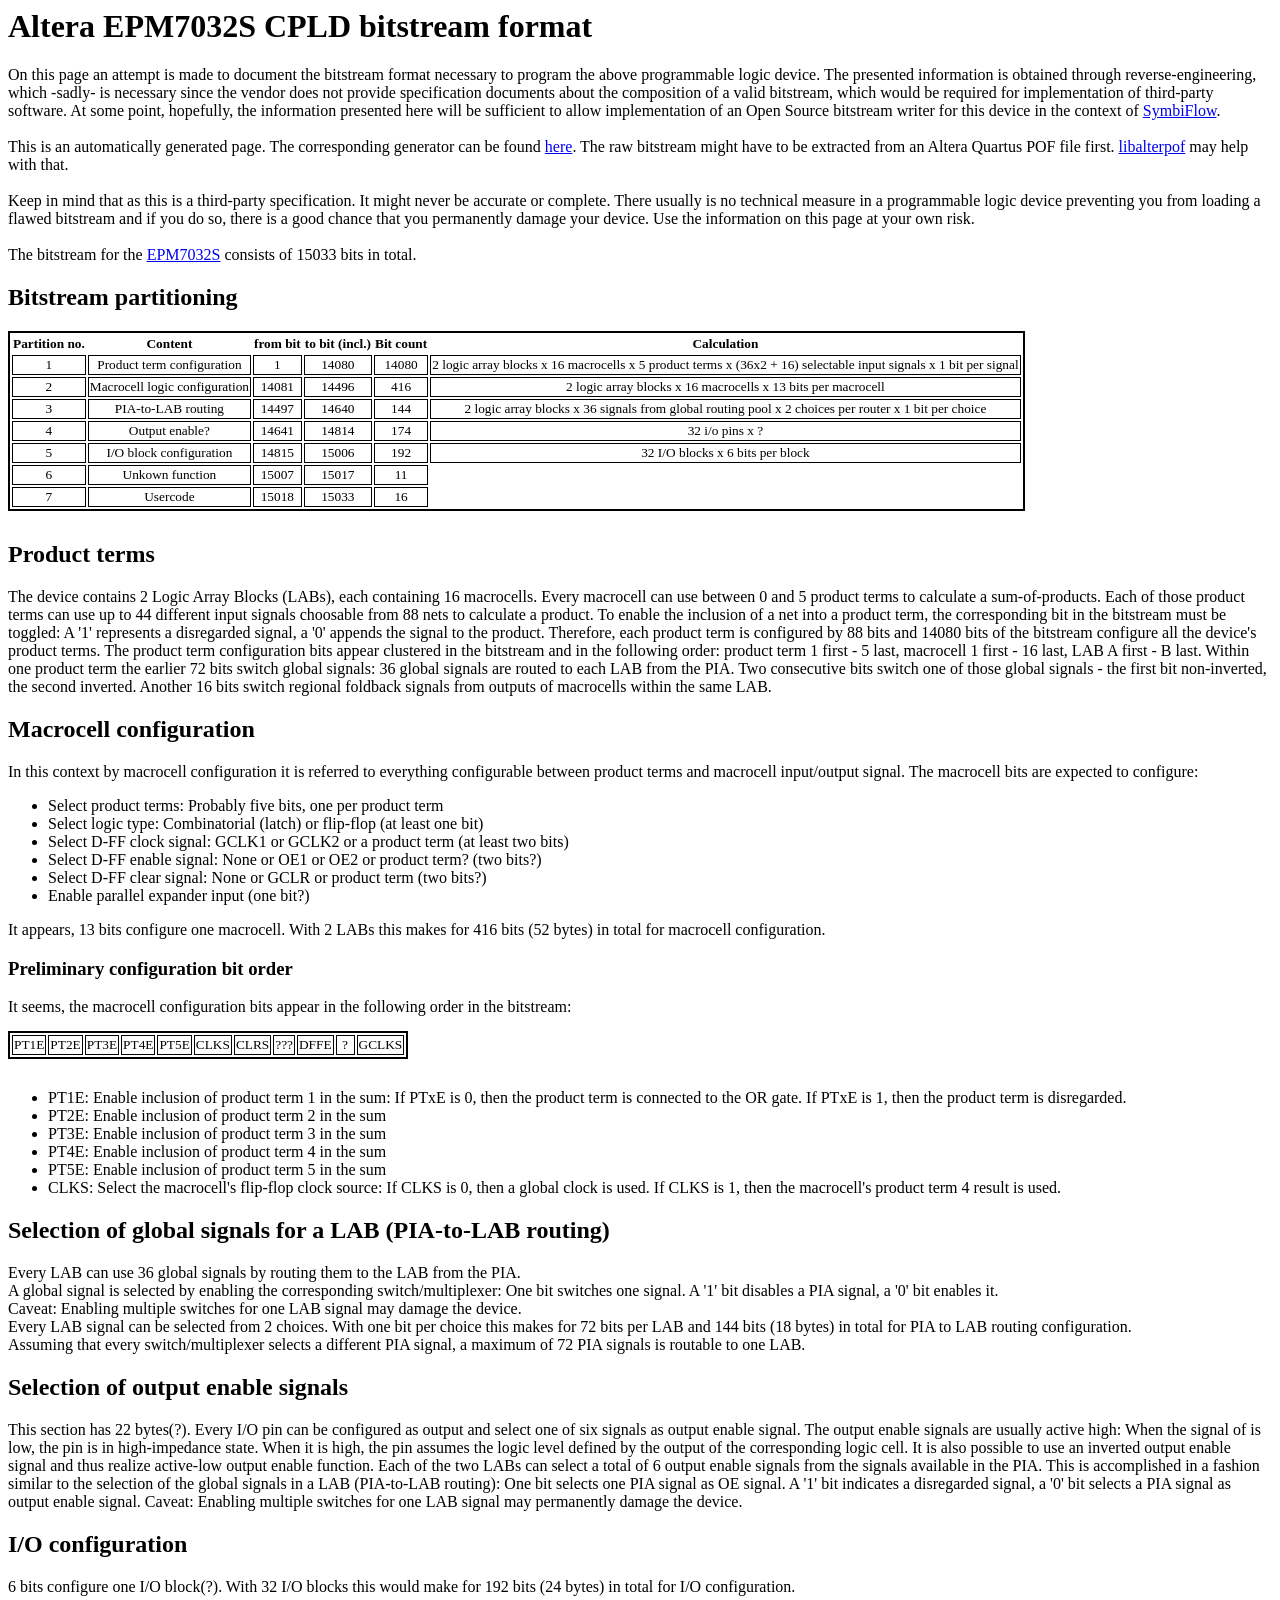
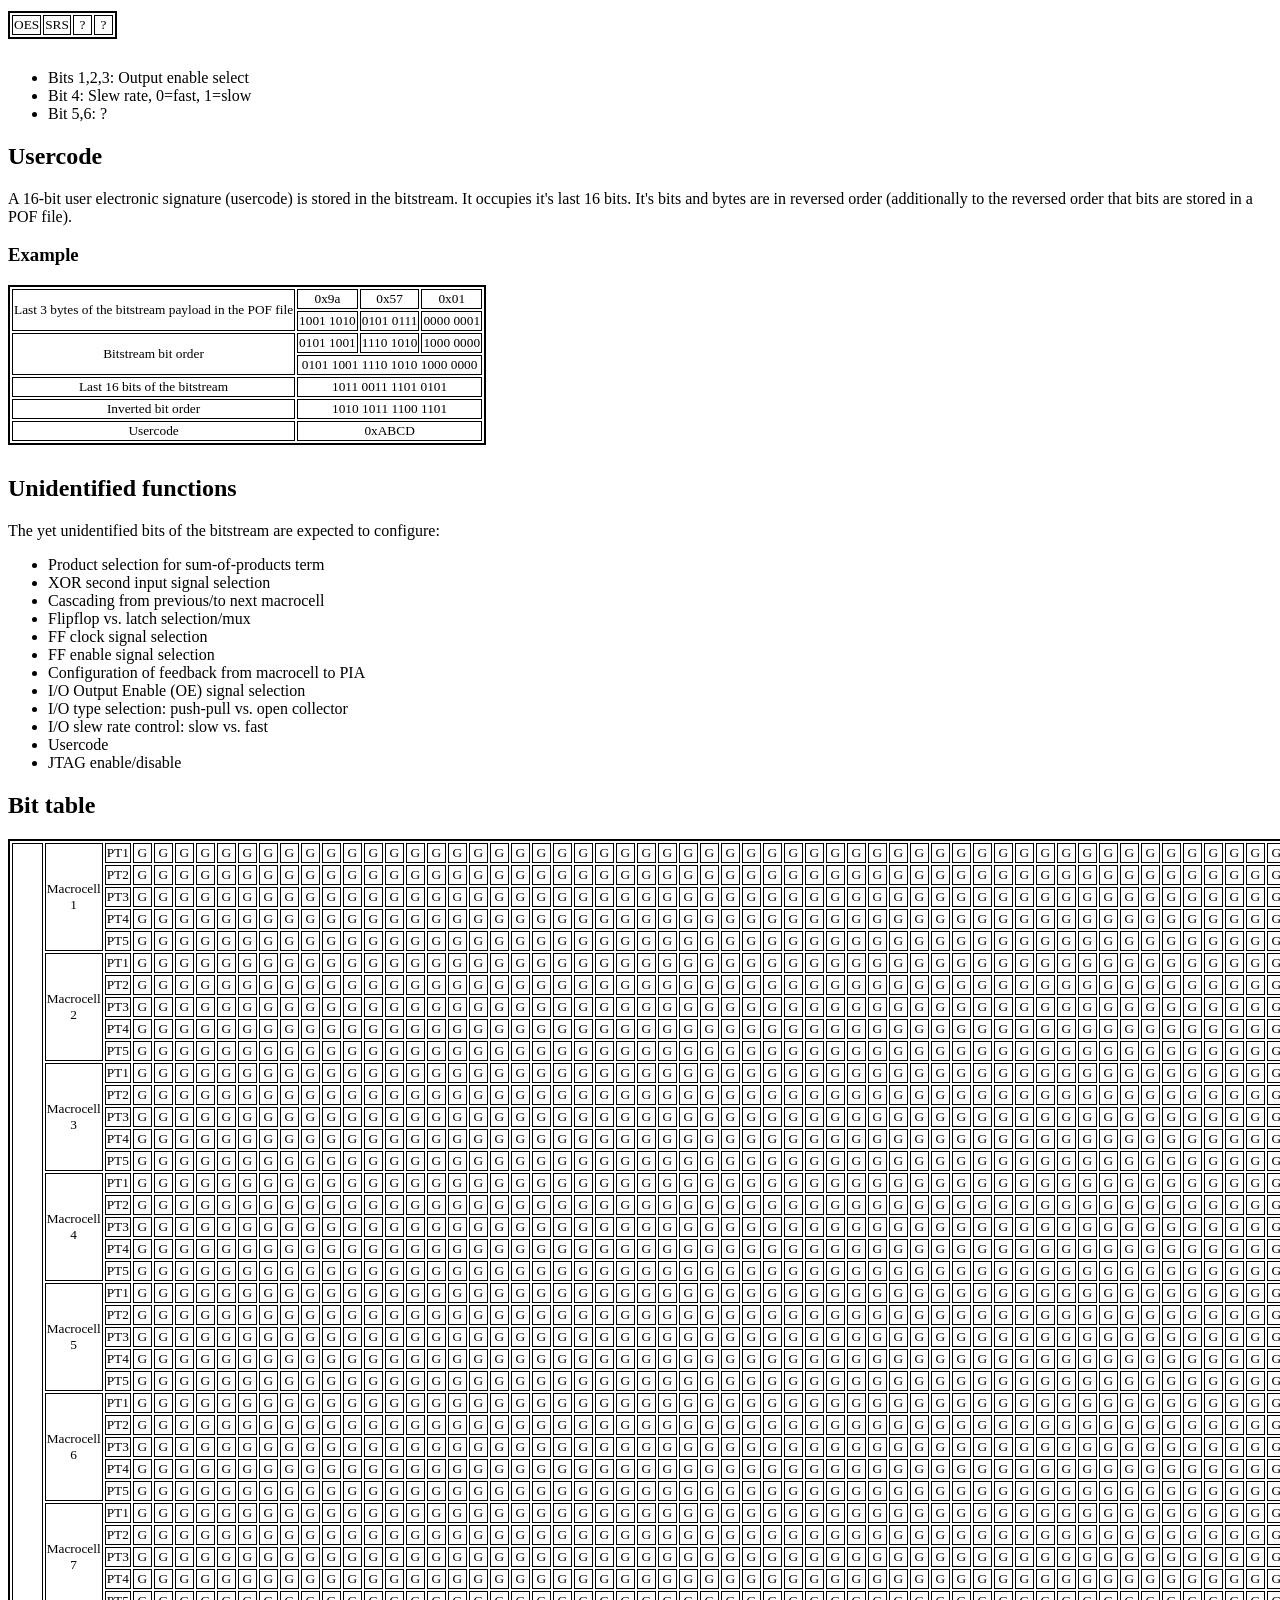
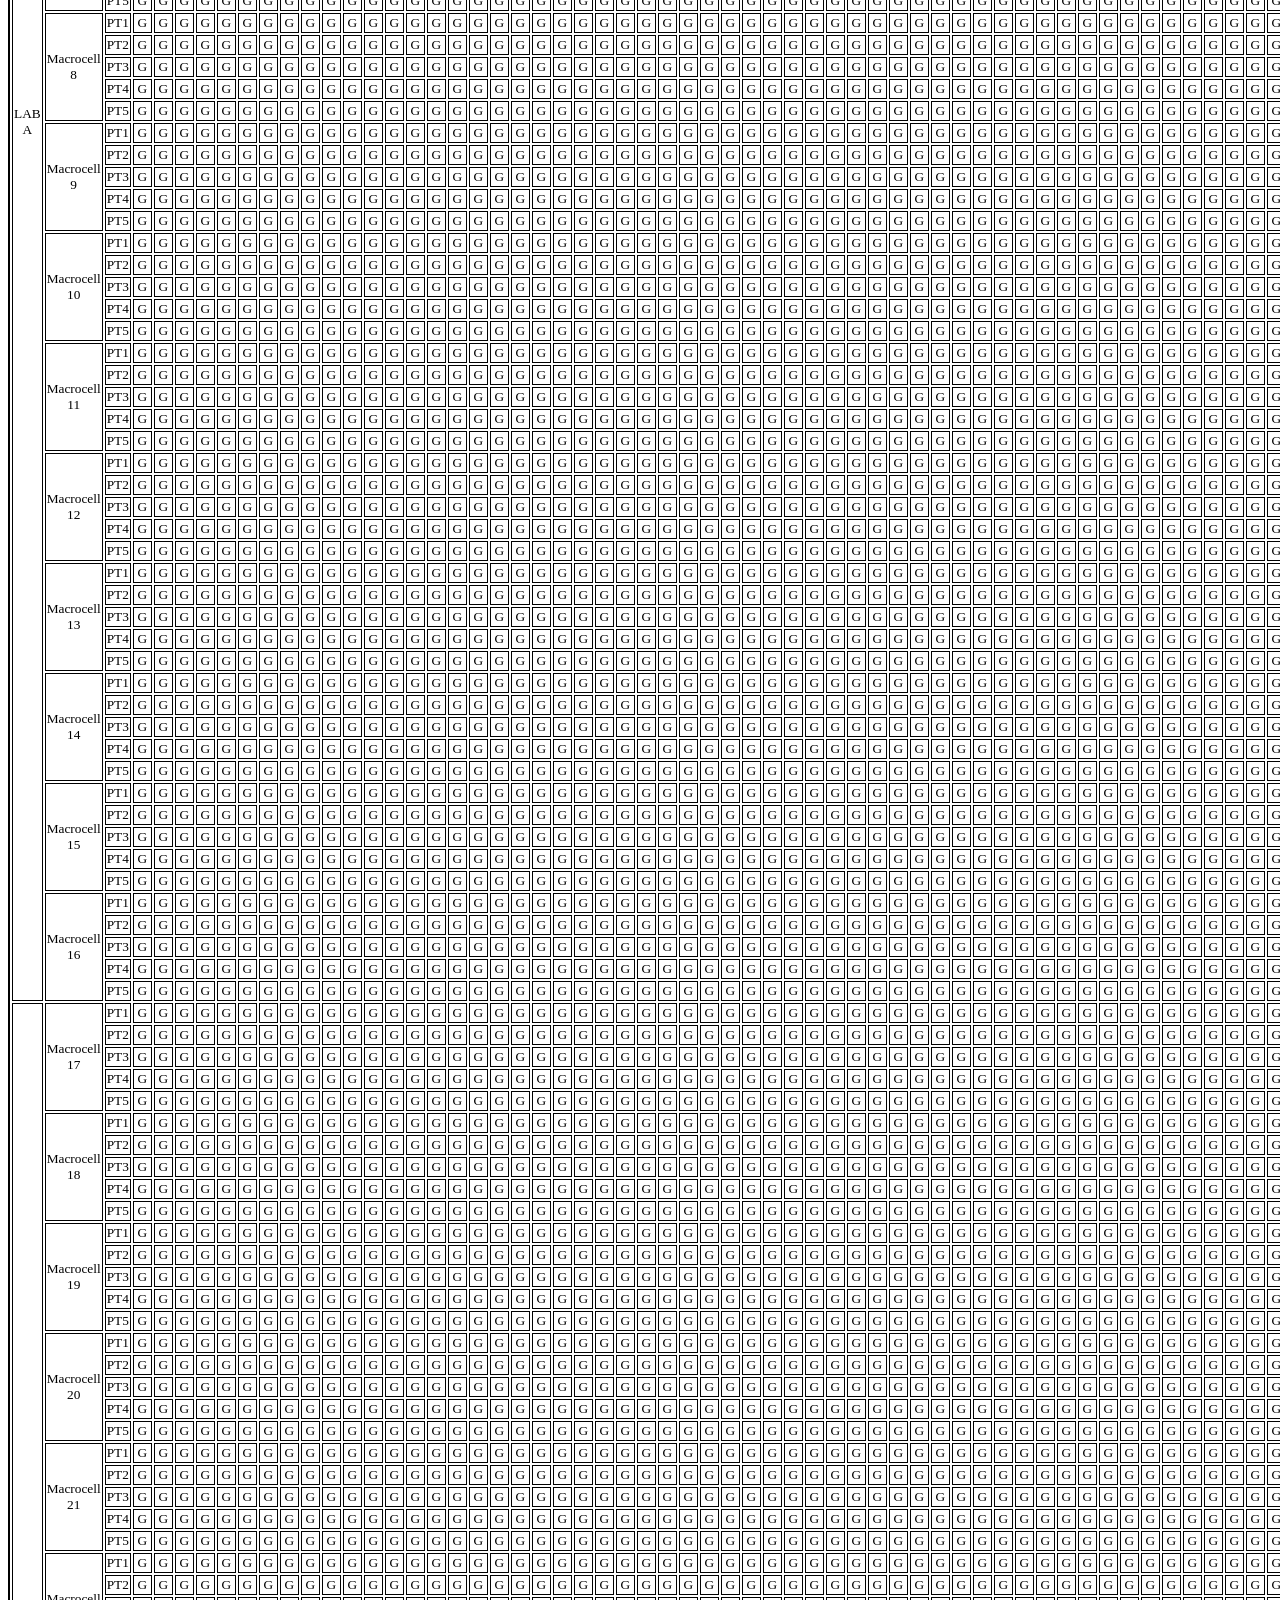
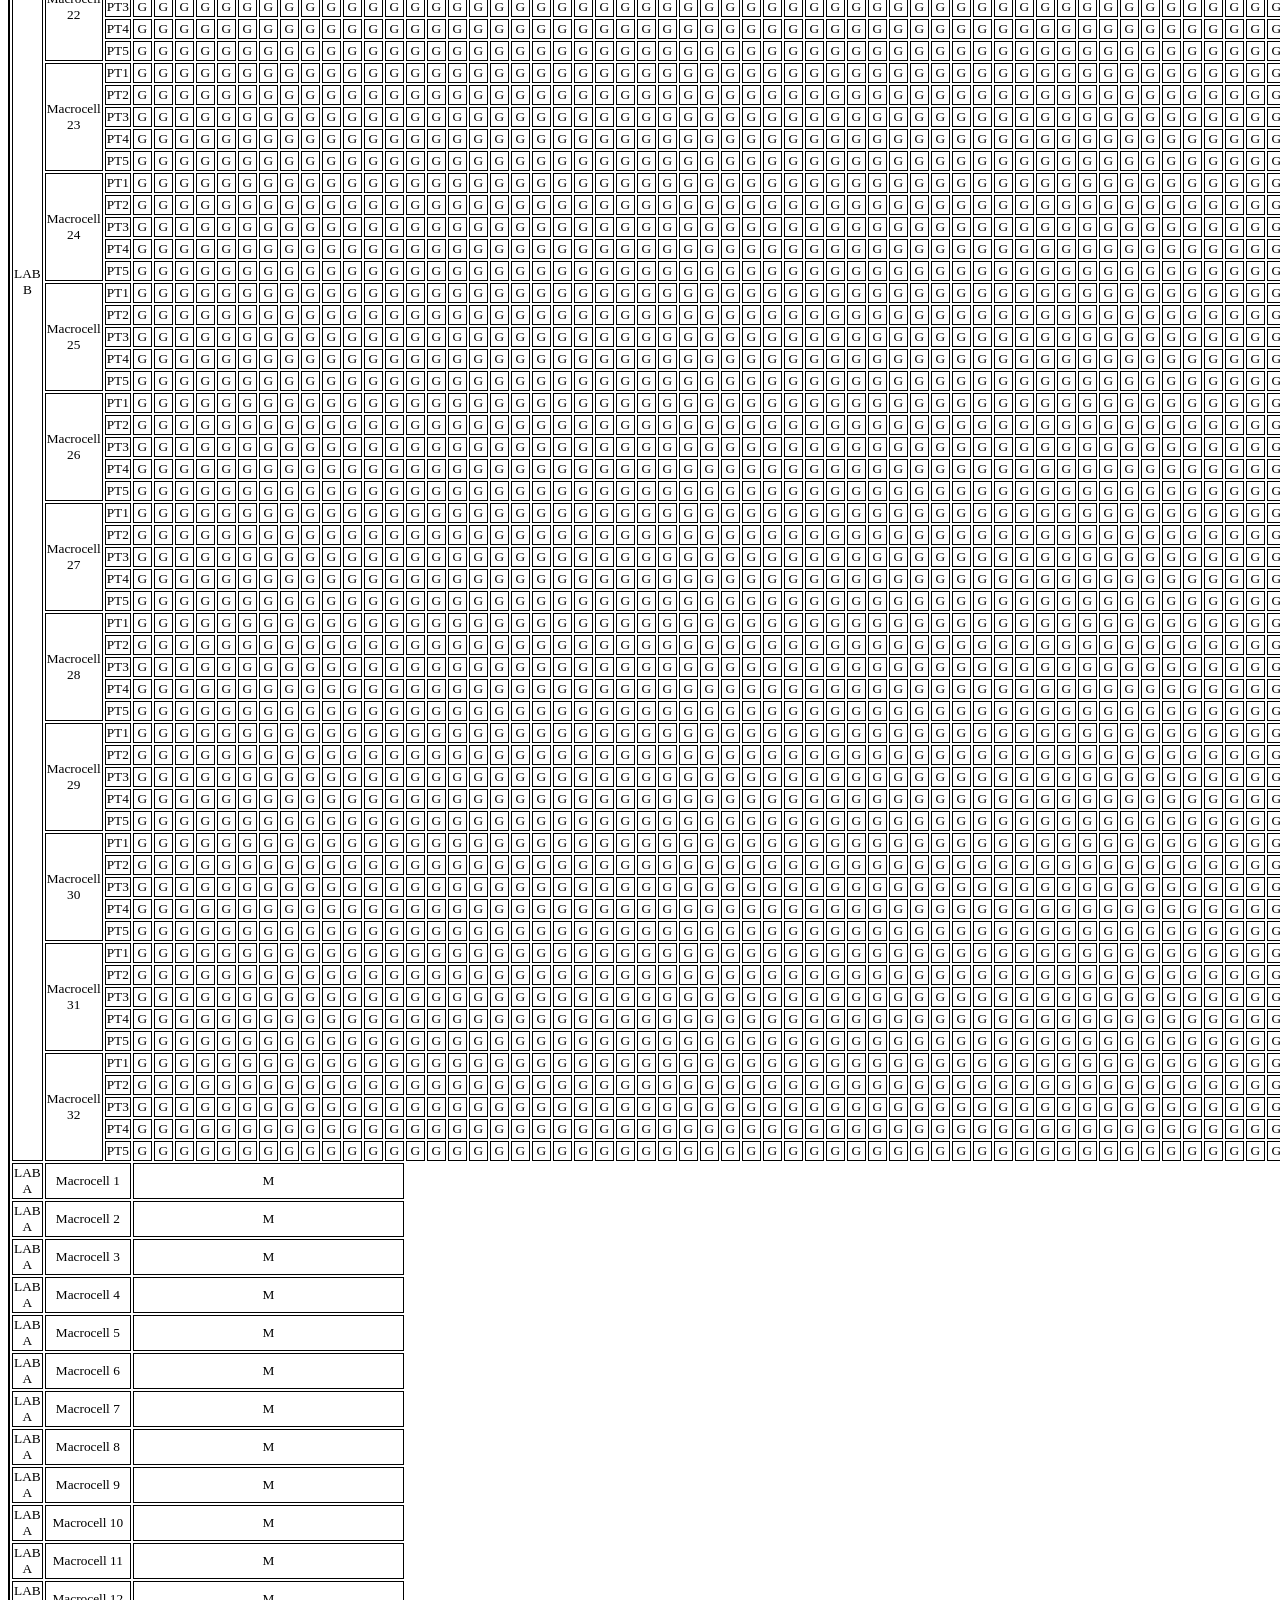
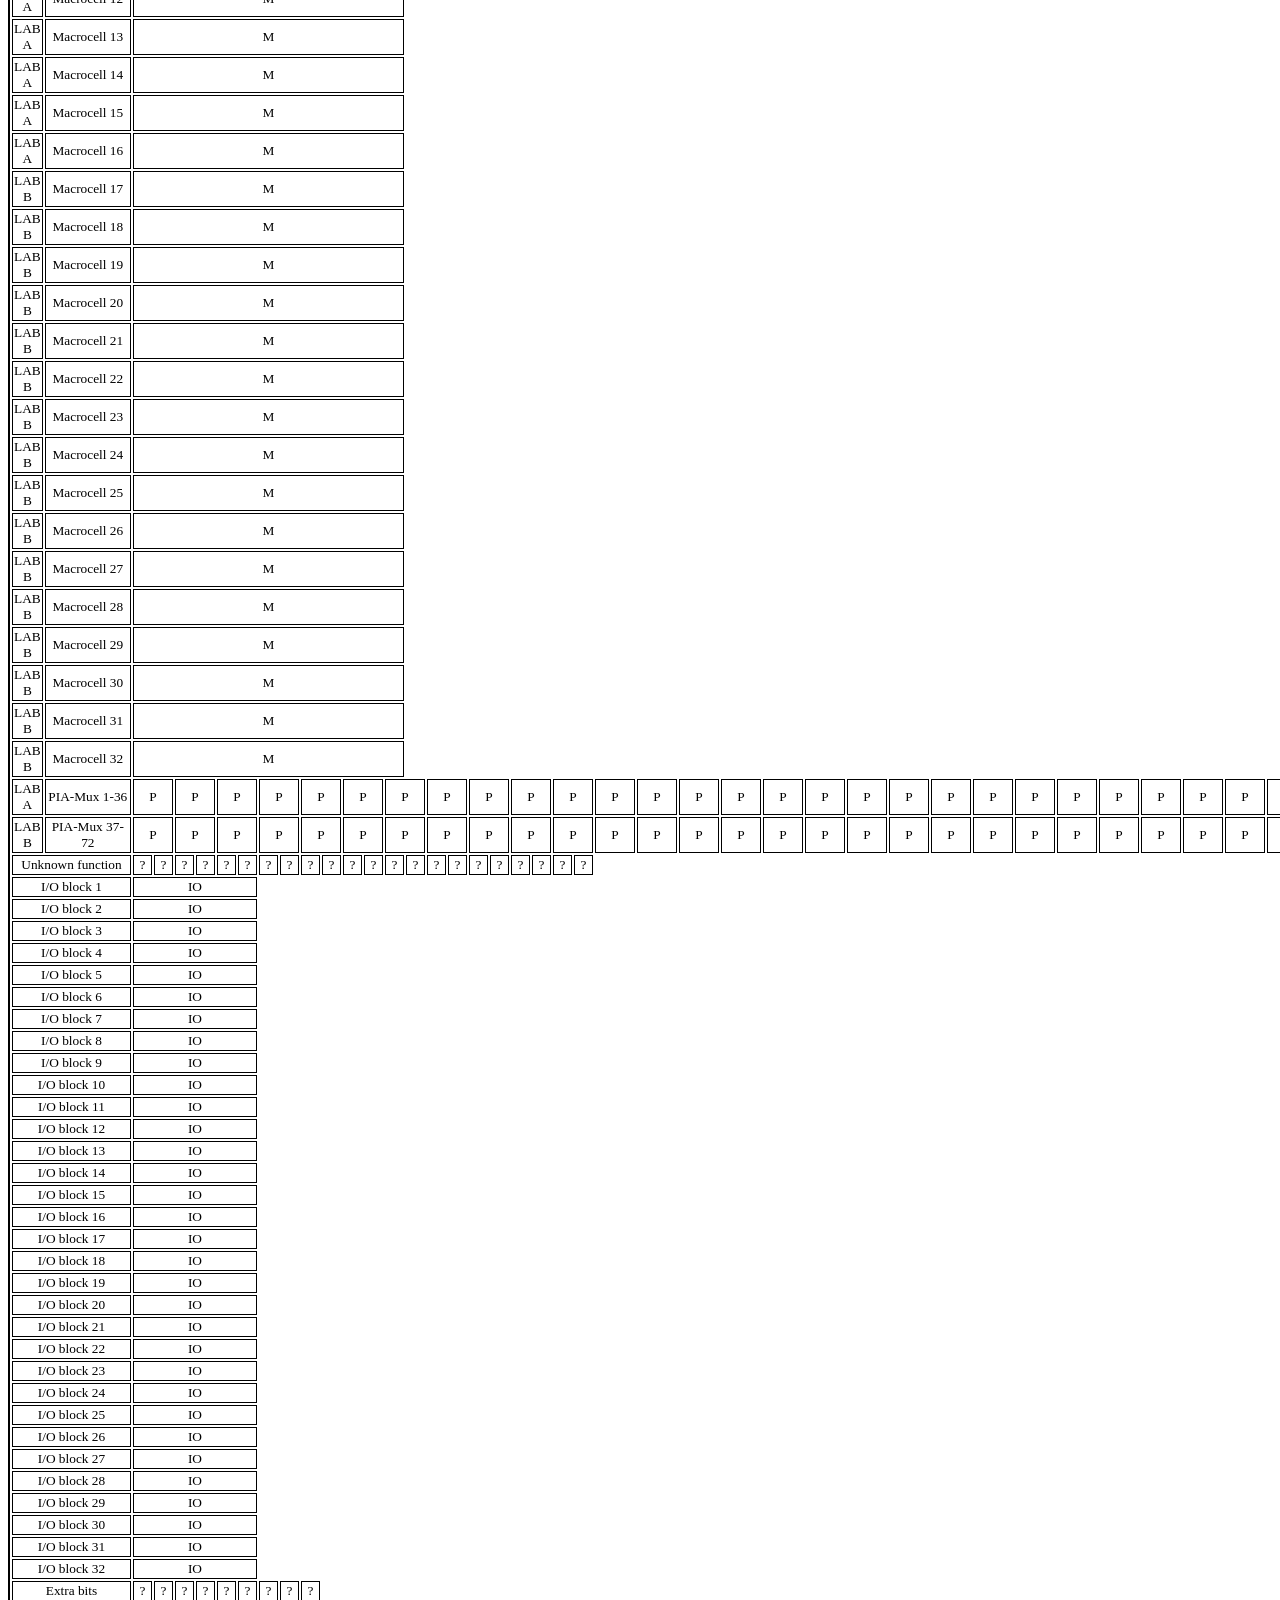
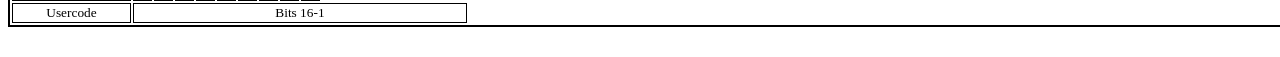
==== commit d85c9010: "Generated from commit 2bff6a8" ====
--- a/epm7032s.html
+++ b/epm7032s.html
@@ -24,6 +24,72 @@
 Use the information on this page at your own risk.
 <br/><br/>
 The bitstream for the <a href="https://www.intel.com/content/dam/www/programmable/us/en/pdfs/literature/ds/archives/m7000.pdf">EPM7032S</a> consists of 15033 bits in total.<br/>
+
+<h2>Bitstream partitioning</h2>
+<table>
+<tr>
+<th>Partition no.</th>
+<th>Content</th>
+<th>from bit</th>
+<th>to bit (incl.)</th>
+<th>Bit count</th>
+<th>Calculation</th>
+</tr>
+<tr>
+<td>1</td>
+<td>Product term configuration</td>
+<td>1</td>
+<td>14080</td>
+<td>14080</td>
+<td>2 logic array blocks x 16 macrocells x 5 product terms x (36x2 + 16) selectable input signals x 1 bit per signal</td>
+</tr>
+<tr>
+<td>2</td>
+<td>Macrocell logic configuration</td>
+<td>14081</td>
+<td>14496</td>
+<td>416</td>
+<td>2 logic array blocks x 16 macrocells x 13 bits per macrocell</td>
+</tr>
+<tr>
+<td>3</td>
+<td>PIA-to-LAB routing</td>
+<td>14497</td>
+<td>14640</td>
+<td>144</td>
+<td>2 logic array blocks x 36 signals from global routing pool x 2 choices per router x 1 bit per choice</td>
+</tr>
+<tr>
+<td>4</td>
+<td>Output enable?</td>
+<td>14641</td>
+<td>14814</td>
+<td>174</td>
+<td>32 i/o pins x ?</td>
+</tr>
+<tr>
+<td>5</td>
+<td>I/O block configuration</td>
+<td>14815</td>
+<td>15006</td>
+<td>192</td>
+<td>32 I/O blocks x 6 bits per block</td>
+</tr>
+<tr>
+<td>6</td>
+<td>Unkown function</td>
+<td>15007</td>
+<td>15017</td>
+<td>11</td>
+</tr>
+<tr>
+<td>7</td>
+<td>Usercode</td>
+<td>15018</td>
+<td>15033</td>
+<td>16</td>
+</tr>
+</table>
 
 <h2>Product terms</h2>
 The device contains 2 Logic Array Blocks (LABs), each containing 16 macrocells.
@@ -79,11 +145,12 @@
 </table>
 
 <ul>
-<li>PT1E: Enable inclusion of product term 1 in the sum</li>
+<li>PT1E: Enable inclusion of product term 1 in the sum: If PTxE is 0, then the product term is connected to the OR gate. If PTxE is 1, then the product term is disregarded.</li>
 <li>PT2E: Enable inclusion of product term 2 in the sum</li>
 <li>PT3E: Enable inclusion of product term 3 in the sum</li>
 <li>PT4E: Enable inclusion of product term 4 in the sum</li>
 <li>PT5E: Enable inclusion of product term 5 in the sum</li>
+<li>CLKS: Select the macrocell's flip-flop clock source: If CLKS is 0, then a global clock is used. If CLKS is 1, then the macrocell's product term 4 result is used.</li>
 </ul>
 <h2>Selection of global signals for a LAB (PIA-to-LAB routing)</h2>
 Every LAB can use 36 global signals by routing them to the LAB from the PIA.<br/>
@@ -189,198 +256,14438 @@
 <table>
 <tr><td rowspan=80>LAB A</td>
 <td rowspan=5 title="Macrocell 1, which lies in LAB A">Macrocell 1</td>
-<td title="Product term 1">PT1</td><td title="Bit 0">G</td><td title="Bit 1">G</td><td title="Bit 2">G</td><td title="Bit 3">G</td><td title="Bit 4">G</td><td title="Bit 5">G</td><td title="Bit 6">G</td><td title="Bit 7">G</td><td title="Bit 8">G</td><td title="Bit 9">G</td><td title="Bit 10">G</td><td title="Bit 11">G</td><td title="Bit 12">G</td><td title="Bit 13">G</td><td title="Bit 14">G</td><td title="Bit 15">G</td><td title="Bit 16">G</td><td title="Bit 17">G</td><td title="Bit 18">G</td><td title="Bit 19">G</td><td title="Bit 20">G</td><td title="Bit 21">G</td><td title="Bit 22">G</td><td title="Bit 23">G</td><td title="Bit 24">G</td><td title="Bit 25">G</td><td title="Bit 26">G</td><td title="Bit 27">G</td><td title="Bit 28">G</td><td title="Bit 29">G</td><td title="Bit 30">G</td><td title="Bit 31">G</td><td title="Bit 32">G</td><td title="Bit 33">G</td><td title="Bit 34">G</td><td title="Bit 35">G</td><td title="Bit 36">G</td><td title="Bit 37">G</td><td title="Bit 38">G</td><td title="Bit 39">G</td><td title="Bit 40">G</td><td title="Bit 41">G</td><td title="Bit 42">G</td><td title="Bit 43">G</td><td title="Bit 44">G</td><td title="Bit 45">G</td><td title="Bit 46">G</td><td title="Bit 47">G</td><td title="Bit 48">G</td><td title="Bit 49">G</td><td title="Bit 50">G</td><td title="Bit 51">G</td><td title="Bit 52">G</td><td title="Bit 53">G</td><td title="Bit 54">G</td><td title="Bit 55">G</td><td title="Bit 56">G</td><td title="Bit 57">G</td><td title="Bit 58">G</td><td title="Bit 59">G</td><td title="Bit 60">G</td><td title="Bit 61">G</td><td title="Bit 62">G</td><td title="Bit 63">G</td><td title="Bit 64">G</td><td title="Bit 65">G</td><td title="Bit 66">G</td><td title="Bit 67">G</td><td title="Bit 68">G</td><td title="Bit 69">G</td><td title="Bit 70">G</td><td title="Bit 71">G</td><td title="Bit 72">R</td><td title="Bit 73">R</td><td title="Bit 74">R</td><td title="Bit 75">R</td><td title="Bit 76">R</td><td title="Bit 77">R</td><td title="Bit 78">R</td><td title="Bit 79">R</td><td title="Bit 80">R</td><td title="Bit 81">R</td><td title="Bit 82">R</td><td title="Bit 83">R</td><td title="Bit 84">R</td><td title="Bit 85">R</td><td title="Bit 86">R</td><td title="Bit 87">R</td></tr>
-<tr><td title="Product term 2">PT2</td><td title="Bit 88">G</td><td title="Bit 89">G</td><td title="Bit 90">G</td><td title="Bit 91">G</td><td title="Bit 92">G</td><td title="Bit 93">G</td><td title="Bit 94">G</td><td title="Bit 95">G</td><td title="Bit 96">G</td><td title="Bit 97">G</td><td title="Bit 98">G</td><td title="Bit 99">G</td><td title="Bit 100">G</td><td title="Bit 101">G</td><td title="Bit 102">G</td><td title="Bit 103">G</td><td title="Bit 104">G</td><td title="Bit 105">G</td><td title="Bit 106">G</td><td title="Bit 107">G</td><td title="Bit 108">G</td><td title="Bit 109">G</td><td title="Bit 110">G</td><td title="Bit 111">G</td><td title="Bit 112">G</td><td title="Bit 113">G</td><td title="Bit 114">G</td><td title="Bit 115">G</td><td title="Bit 116">G</td><td title="Bit 117">G</td><td title="Bit 118">G</td><td title="Bit 119">G</td><td title="Bit 120">G</td><td title="Bit 121">G</td><td title="Bit 122">G</td><td title="Bit 123">G</td><td title="Bit 124">G</td><td title="Bit 125">G</td><td title="Bit 126">G</td><td title="Bit 127">G</td><td title="Bit 128">G</td><td title="Bit 129">G</td><td title="Bit 130">G</td><td title="Bit 131">G</td><td title="Bit 132">G</td><td title="Bit 133">G</td><td title="Bit 134">G</td><td title="Bit 135">G</td><td title="Bit 136">G</td><td title="Bit 137">G</td><td title="Bit 138">G</td><td title="Bit 139">G</td><td title="Bit 140">G</td><td title="Bit 141">G</td><td title="Bit 142">G</td><td title="Bit 143">G</td><td title="Bit 144">G</td><td title="Bit 145">G</td><td title="Bit 146">G</td><td title="Bit 147">G</td><td title="Bit 148">G</td><td title="Bit 149">G</td><td title="Bit 150">G</td><td title="Bit 151">G</td><td title="Bit 152">G</td><td title="Bit 153">G</td><td title="Bit 154">G</td><td title="Bit 155">G</td><td title="Bit 156">G</td><td title="Bit 157">G</td><td title="Bit 158">G</td><td title="Bit 159">G</td><td title="Bit 160">R</td><td title="Bit 161">R</td><td title="Bit 162">R</td><td title="Bit 163">R</td><td title="Bit 164">R</td><td title="Bit 165">R</td><td title="Bit 166">R</td><td title="Bit 167">R</td><td title="Bit 168">R</td><td title="Bit 169">R</td><td title="Bit 170">R</td><td title="Bit 171">R</td><td title="Bit 172">R</td><td title="Bit 173">R</td><td title="Bit 174">R</td><td title="Bit 175">R</td></tr>
-<tr><td title="Product term 3">PT3</td><td title="Bit 176">G</td><td title="Bit 177">G</td><td title="Bit 178">G</td><td title="Bit 179">G</td><td title="Bit 180">G</td><td title="Bit 181">G</td><td title="Bit 182">G</td><td title="Bit 183">G</td><td title="Bit 184">G</td><td title="Bit 185">G</td><td title="Bit 186">G</td><td title="Bit 187">G</td><td title="Bit 188">G</td><td title="Bit 189">G</td><td title="Bit 190">G</td><td title="Bit 191">G</td><td title="Bit 192">G</td><td title="Bit 193">G</td><td title="Bit 194">G</td><td title="Bit 195">G</td><td title="Bit 196">G</td><td title="Bit 197">G</td><td title="Bit 198">G</td><td title="Bit 199">G</td><td title="Bit 200">G</td><td title="Bit 201">G</td><td title="Bit 202">G</td><td title="Bit 203">G</td><td title="Bit 204">G</td><td title="Bit 205">G</td><td title="Bit 206">G</td><td title="Bit 207">G</td><td title="Bit 208">G</td><td title="Bit 209">G</td><td title="Bit 210">G</td><td title="Bit 211">G</td><td title="Bit 212">G</td><td title="Bit 213">G</td><td title="Bit 214">G</td><td title="Bit 215">G</td><td title="Bit 216">G</td><td title="Bit 217">G</td><td title="Bit 218">G</td><td title="Bit 219">G</td><td title="Bit 220">G</td><td title="Bit 221">G</td><td title="Bit 222">G</td><td title="Bit 223">G</td><td title="Bit 224">G</td><td title="Bit 225">G</td><td title="Bit 226">G</td><td title="Bit 227">G</td><td title="Bit 228">G</td><td title="Bit 229">G</td><td title="Bit 230">G</td><td title="Bit 231">G</td><td title="Bit 232">G</td><td title="Bit 233">G</td><td title="Bit 234">G</td><td title="Bit 235">G</td><td title="Bit 236">G</td><td title="Bit 237">G</td><td title="Bit 238">G</td><td title="Bit 239">G</td><td title="Bit 240">G</td><td title="Bit 241">G</td><td title="Bit 242">G</td><td title="Bit 243">G</td><td title="Bit 244">G</td><td title="Bit 245">G</td><td title="Bit 246">G</td><td title="Bit 247">G</td><td title="Bit 248">R</td><td title="Bit 249">R</td><td title="Bit 250">R</td><td title="Bit 251">R</td><td title="Bit 252">R</td><td title="Bit 253">R</td><td title="Bit 254">R</td><td title="Bit 255">R</td><td title="Bit 256">R</td><td title="Bit 257">R</td><td title="Bit 258">R</td><td title="Bit 259">R</td><td title="Bit 260">R</td><td title="Bit 261">R</td><td title="Bit 262">R</td><td title="Bit 263">R</td></tr>
-<tr><td title="Product term 4">PT4</td><td title="Bit 264">G</td><td title="Bit 265">G</td><td title="Bit 266">G</td><td title="Bit 267">G</td><td title="Bit 268">G</td><td title="Bit 269">G</td><td title="Bit 270">G</td><td title="Bit 271">G</td><td title="Bit 272">G</td><td title="Bit 273">G</td><td title="Bit 274">G</td><td title="Bit 275">G</td><td title="Bit 276">G</td><td title="Bit 277">G</td><td title="Bit 278">G</td><td title="Bit 279">G</td><td title="Bit 280">G</td><td title="Bit 281">G</td><td title="Bit 282">G</td><td title="Bit 283">G</td><td title="Bit 284">G</td><td title="Bit 285">G</td><td title="Bit 286">G</td><td title="Bit 287">G</td><td title="Bit 288">G</td><td title="Bit 289">G</td><td title="Bit 290">G</td><td title="Bit 291">G</td><td title="Bit 292">G</td><td title="Bit 293">G</td><td title="Bit 294">G</td><td title="Bit 295">G</td><td title="Bit 296">G</td><td title="Bit 297">G</td><td title="Bit 298">G</td><td title="Bit 299">G</td><td title="Bit 300">G</td><td title="Bit 301">G</td><td title="Bit 302">G</td><td title="Bit 303">G</td><td title="Bit 304">G</td><td title="Bit 305">G</td><td title="Bit 306">G</td><td title="Bit 307">G</td><td title="Bit 308">G</td><td title="Bit 309">G</td><td title="Bit 310">G</td><td title="Bit 311">G</td><td title="Bit 312">G</td><td title="Bit 313">G</td><td title="Bit 314">G</td><td title="Bit 315">G</td><td title="Bit 316">G</td><td title="Bit 317">G</td><td title="Bit 318">G</td><td title="Bit 319">G</td><td title="Bit 320">G</td><td title="Bit 321">G</td><td title="Bit 322">G</td><td title="Bit 323">G</td><td title="Bit 324">G</td><td title="Bit 325">G</td><td title="Bit 326">G</td><td title="Bit 327">G</td><td title="Bit 328">G</td><td title="Bit 329">G</td><td title="Bit 330">G</td><td title="Bit 331">G</td><td title="Bit 332">G</td><td title="Bit 333">G</td><td title="Bit 334">G</td><td title="Bit 335">G</td><td title="Bit 336">R</td><td title="Bit 337">R</td><td title="Bit 338">R</td><td title="Bit 339">R</td><td title="Bit 340">R</td><td title="Bit 341">R</td><td title="Bit 342">R</td><td title="Bit 343">R</td><td title="Bit 344">R</td><td title="Bit 345">R</td><td title="Bit 346">R</td><td title="Bit 347">R</td><td title="Bit 348">R</td><td title="Bit 349">R</td><td title="Bit 350">R</td><td title="Bit 351">R</td></tr>
-<tr><td title="Product term 5">PT5</td><td title="Bit 352">G</td><td title="Bit 353">G</td><td title="Bit 354">G</td><td title="Bit 355">G</td><td title="Bit 356">G</td><td title="Bit 357">G</td><td title="Bit 358">G</td><td title="Bit 359">G</td><td title="Bit 360">G</td><td title="Bit 361">G</td><td title="Bit 362">G</td><td title="Bit 363">G</td><td title="Bit 364">G</td><td title="Bit 365">G</td><td title="Bit 366">G</td><td title="Bit 367">G</td><td title="Bit 368">G</td><td title="Bit 369">G</td><td title="Bit 370">G</td><td title="Bit 371">G</td><td title="Bit 372">G</td><td title="Bit 373">G</td><td title="Bit 374">G</td><td title="Bit 375">G</td><td title="Bit 376">G</td><td title="Bit 377">G</td><td title="Bit 378">G</td><td title="Bit 379">G</td><td title="Bit 380">G</td><td title="Bit 381">G</td><td title="Bit 382">G</td><td title="Bit 383">G</td><td title="Bit 384">G</td><td title="Bit 385">G</td><td title="Bit 386">G</td><td title="Bit 387">G</td><td title="Bit 388">G</td><td title="Bit 389">G</td><td title="Bit 390">G</td><td title="Bit 391">G</td><td title="Bit 392">G</td><td title="Bit 393">G</td><td title="Bit 394">G</td><td title="Bit 395">G</td><td title="Bit 396">G</td><td title="Bit 397">G</td><td title="Bit 398">G</td><td title="Bit 399">G</td><td title="Bit 400">G</td><td title="Bit 401">G</td><td title="Bit 402">G</td><td title="Bit 403">G</td><td title="Bit 404">G</td><td title="Bit 405">G</td><td title="Bit 406">G</td><td title="Bit 407">G</td><td title="Bit 408">G</td><td title="Bit 409">G</td><td title="Bit 410">G</td><td title="Bit 411">G</td><td title="Bit 412">G</td><td title="Bit 413">G</td><td title="Bit 414">G</td><td title="Bit 415">G</td><td title="Bit 416">G</td><td title="Bit 417">G</td><td title="Bit 418">G</td><td title="Bit 419">G</td><td title="Bit 420">G</td><td title="Bit 421">G</td><td title="Bit 422">G</td><td title="Bit 423">G</td><td title="Bit 424">R</td><td title="Bit 425">R</td><td title="Bit 426">R</td><td title="Bit 427">R</td><td title="Bit 428">R</td><td title="Bit 429">R</td><td title="Bit 430">R</td><td title="Bit 431">R</td><td title="Bit 432">R</td><td title="Bit 433">R</td><td title="Bit 434">R</td><td title="Bit 435">R</td><td title="Bit 436">R</td><td title="Bit 437">R</td><td title="Bit 438">R</td><td title="Bit 439">R</td></tr>
+<td title="Product term 1">PT1</td>
+<td title="Bit 0">G</td>
+<td title="Bit 1">G</td>
+<td title="Bit 2">G</td>
+<td title="Bit 3">G</td>
+<td title="Bit 4">G</td>
+<td title="Bit 5">G</td>
+<td title="Bit 6">G</td>
+<td title="Bit 7">G</td>
+<td title="Bit 8">G</td>
+<td title="Bit 9">G</td>
+<td title="Bit 10">G</td>
+<td title="Bit 11">G</td>
+<td title="Bit 12">G</td>
+<td title="Bit 13">G</td>
+<td title="Bit 14">G</td>
+<td title="Bit 15">G</td>
+<td title="Bit 16">G</td>
+<td title="Bit 17">G</td>
+<td title="Bit 18">G</td>
+<td title="Bit 19">G</td>
+<td title="Bit 20">G</td>
+<td title="Bit 21">G</td>
+<td title="Bit 22">G</td>
+<td title="Bit 23">G</td>
+<td title="Bit 24">G</td>
+<td title="Bit 25">G</td>
+<td title="Bit 26">G</td>
+<td title="Bit 27">G</td>
+<td title="Bit 28">G</td>
+<td title="Bit 29">G</td>
+<td title="Bit 30">G</td>
+<td title="Bit 31">G</td>
+<td title="Bit 32">G</td>
+<td title="Bit 33">G</td>
+<td title="Bit 34">G</td>
+<td title="Bit 35">G</td>
+<td title="Bit 36">G</td>
+<td title="Bit 37">G</td>
+<td title="Bit 38">G</td>
+<td title="Bit 39">G</td>
+<td title="Bit 40">G</td>
+<td title="Bit 41">G</td>
+<td title="Bit 42">G</td>
+<td title="Bit 43">G</td>
+<td title="Bit 44">G</td>
+<td title="Bit 45">G</td>
+<td title="Bit 46">G</td>
+<td title="Bit 47">G</td>
+<td title="Bit 48">G</td>
+<td title="Bit 49">G</td>
+<td title="Bit 50">G</td>
+<td title="Bit 51">G</td>
+<td title="Bit 52">G</td>
+<td title="Bit 53">G</td>
+<td title="Bit 54">G</td>
+<td title="Bit 55">G</td>
+<td title="Bit 56">G</td>
+<td title="Bit 57">G</td>
+<td title="Bit 58">G</td>
+<td title="Bit 59">G</td>
+<td title="Bit 60">G</td>
+<td title="Bit 61">G</td>
+<td title="Bit 62">G</td>
+<td title="Bit 63">G</td>
+<td title="Bit 64">G</td>
+<td title="Bit 65">G</td>
+<td title="Bit 66">G</td>
+<td title="Bit 67">G</td>
+<td title="Bit 68">G</td>
+<td title="Bit 69">G</td>
+<td title="Bit 70">G</td>
+<td title="Bit 71">G</td>
+<td title="Bit 72">R</td>
+<td title="Bit 73">R</td>
+<td title="Bit 74">R</td>
+<td title="Bit 75">R</td>
+<td title="Bit 76">R</td>
+<td title="Bit 77">R</td>
+<td title="Bit 78">R</td>
+<td title="Bit 79">R</td>
+<td title="Bit 80">R</td>
+<td title="Bit 81">R</td>
+<td title="Bit 82">R</td>
+<td title="Bit 83">R</td>
+<td title="Bit 84">R</td>
+<td title="Bit 85">R</td>
+<td title="Bit 86">R</td>
+<td title="Bit 87">R</td>
+</tr>
+<tr><td title="Product term 2">PT2</td>
+<td title="Bit 88">G</td>
+<td title="Bit 89">G</td>
+<td title="Bit 90">G</td>
+<td title="Bit 91">G</td>
+<td title="Bit 92">G</td>
+<td title="Bit 93">G</td>
+<td title="Bit 94">G</td>
+<td title="Bit 95">G</td>
+<td title="Bit 96">G</td>
+<td title="Bit 97">G</td>
+<td title="Bit 98">G</td>
+<td title="Bit 99">G</td>
+<td title="Bit 100">G</td>
+<td title="Bit 101">G</td>
+<td title="Bit 102">G</td>
+<td title="Bit 103">G</td>
+<td title="Bit 104">G</td>
+<td title="Bit 105">G</td>
+<td title="Bit 106">G</td>
+<td title="Bit 107">G</td>
+<td title="Bit 108">G</td>
+<td title="Bit 109">G</td>
+<td title="Bit 110">G</td>
+<td title="Bit 111">G</td>
+<td title="Bit 112">G</td>
+<td title="Bit 113">G</td>
+<td title="Bit 114">G</td>
+<td title="Bit 115">G</td>
+<td title="Bit 116">G</td>
+<td title="Bit 117">G</td>
+<td title="Bit 118">G</td>
+<td title="Bit 119">G</td>
+<td title="Bit 120">G</td>
+<td title="Bit 121">G</td>
+<td title="Bit 122">G</td>
+<td title="Bit 123">G</td>
+<td title="Bit 124">G</td>
+<td title="Bit 125">G</td>
+<td title="Bit 126">G</td>
+<td title="Bit 127">G</td>
+<td title="Bit 128">G</td>
+<td title="Bit 129">G</td>
+<td title="Bit 130">G</td>
+<td title="Bit 131">G</td>
+<td title="Bit 132">G</td>
+<td title="Bit 133">G</td>
+<td title="Bit 134">G</td>
+<td title="Bit 135">G</td>
+<td title="Bit 136">G</td>
+<td title="Bit 137">G</td>
+<td title="Bit 138">G</td>
+<td title="Bit 139">G</td>
+<td title="Bit 140">G</td>
+<td title="Bit 141">G</td>
+<td title="Bit 142">G</td>
+<td title="Bit 143">G</td>
+<td title="Bit 144">G</td>
+<td title="Bit 145">G</td>
+<td title="Bit 146">G</td>
+<td title="Bit 147">G</td>
+<td title="Bit 148">G</td>
+<td title="Bit 149">G</td>
+<td title="Bit 150">G</td>
+<td title="Bit 151">G</td>
+<td title="Bit 152">G</td>
+<td title="Bit 153">G</td>
+<td title="Bit 154">G</td>
+<td title="Bit 155">G</td>
+<td title="Bit 156">G</td>
+<td title="Bit 157">G</td>
+<td title="Bit 158">G</td>
+<td title="Bit 159">G</td>
+<td title="Bit 160">R</td>
+<td title="Bit 161">R</td>
+<td title="Bit 162">R</td>
+<td title="Bit 163">R</td>
+<td title="Bit 164">R</td>
+<td title="Bit 165">R</td>
+<td title="Bit 166">R</td>
+<td title="Bit 167">R</td>
+<td title="Bit 168">R</td>
+<td title="Bit 169">R</td>
+<td title="Bit 170">R</td>
+<td title="Bit 171">R</td>
+<td title="Bit 172">R</td>
+<td title="Bit 173">R</td>
+<td title="Bit 174">R</td>
+<td title="Bit 175">R</td>
+</tr>
+<tr><td title="Product term 3">PT3</td>
+<td title="Bit 176">G</td>
+<td title="Bit 177">G</td>
+<td title="Bit 178">G</td>
+<td title="Bit 179">G</td>
+<td title="Bit 180">G</td>
+<td title="Bit 181">G</td>
+<td title="Bit 182">G</td>
+<td title="Bit 183">G</td>
+<td title="Bit 184">G</td>
+<td title="Bit 185">G</td>
+<td title="Bit 186">G</td>
+<td title="Bit 187">G</td>
+<td title="Bit 188">G</td>
+<td title="Bit 189">G</td>
+<td title="Bit 190">G</td>
+<td title="Bit 191">G</td>
+<td title="Bit 192">G</td>
+<td title="Bit 193">G</td>
+<td title="Bit 194">G</td>
+<td title="Bit 195">G</td>
+<td title="Bit 196">G</td>
+<td title="Bit 197">G</td>
+<td title="Bit 198">G</td>
+<td title="Bit 199">G</td>
+<td title="Bit 200">G</td>
+<td title="Bit 201">G</td>
+<td title="Bit 202">G</td>
+<td title="Bit 203">G</td>
+<td title="Bit 204">G</td>
+<td title="Bit 205">G</td>
+<td title="Bit 206">G</td>
+<td title="Bit 207">G</td>
+<td title="Bit 208">G</td>
+<td title="Bit 209">G</td>
+<td title="Bit 210">G</td>
+<td title="Bit 211">G</td>
+<td title="Bit 212">G</td>
+<td title="Bit 213">G</td>
+<td title="Bit 214">G</td>
+<td title="Bit 215">G</td>
+<td title="Bit 216">G</td>
+<td title="Bit 217">G</td>
+<td title="Bit 218">G</td>
+<td title="Bit 219">G</td>
+<td title="Bit 220">G</td>
+<td title="Bit 221">G</td>
+<td title="Bit 222">G</td>
+<td title="Bit 223">G</td>
+<td title="Bit 224">G</td>
+<td title="Bit 225">G</td>
+<td title="Bit 226">G</td>
+<td title="Bit 227">G</td>
+<td title="Bit 228">G</td>
+<td title="Bit 229">G</td>
+<td title="Bit 230">G</td>
+<td title="Bit 231">G</td>
+<td title="Bit 232">G</td>
+<td title="Bit 233">G</td>
+<td title="Bit 234">G</td>
+<td title="Bit 235">G</td>
+<td title="Bit 236">G</td>
+<td title="Bit 237">G</td>
+<td title="Bit 238">G</td>
+<td title="Bit 239">G</td>
+<td title="Bit 240">G</td>
+<td title="Bit 241">G</td>
+<td title="Bit 242">G</td>
+<td title="Bit 243">G</td>
+<td title="Bit 244">G</td>
+<td title="Bit 245">G</td>
+<td title="Bit 246">G</td>
+<td title="Bit 247">G</td>
+<td title="Bit 248">R</td>
+<td title="Bit 249">R</td>
+<td title="Bit 250">R</td>
+<td title="Bit 251">R</td>
+<td title="Bit 252">R</td>
+<td title="Bit 253">R</td>
+<td title="Bit 254">R</td>
+<td title="Bit 255">R</td>
+<td title="Bit 256">R</td>
+<td title="Bit 257">R</td>
+<td title="Bit 258">R</td>
+<td title="Bit 259">R</td>
+<td title="Bit 260">R</td>
+<td title="Bit 261">R</td>
+<td title="Bit 262">R</td>
+<td title="Bit 263">R</td>
+</tr>
+<tr><td title="Product term 4">PT4</td>
+<td title="Bit 264">G</td>
+<td title="Bit 265">G</td>
+<td title="Bit 266">G</td>
+<td title="Bit 267">G</td>
+<td title="Bit 268">G</td>
+<td title="Bit 269">G</td>
+<td title="Bit 270">G</td>
+<td title="Bit 271">G</td>
+<td title="Bit 272">G</td>
+<td title="Bit 273">G</td>
+<td title="Bit 274">G</td>
+<td title="Bit 275">G</td>
+<td title="Bit 276">G</td>
+<td title="Bit 277">G</td>
+<td title="Bit 278">G</td>
+<td title="Bit 279">G</td>
+<td title="Bit 280">G</td>
+<td title="Bit 281">G</td>
+<td title="Bit 282">G</td>
+<td title="Bit 283">G</td>
+<td title="Bit 284">G</td>
+<td title="Bit 285">G</td>
+<td title="Bit 286">G</td>
+<td title="Bit 287">G</td>
+<td title="Bit 288">G</td>
+<td title="Bit 289">G</td>
+<td title="Bit 290">G</td>
+<td title="Bit 291">G</td>
+<td title="Bit 292">G</td>
+<td title="Bit 293">G</td>
+<td title="Bit 294">G</td>
+<td title="Bit 295">G</td>
+<td title="Bit 296">G</td>
+<td title="Bit 297">G</td>
+<td title="Bit 298">G</td>
+<td title="Bit 299">G</td>
+<td title="Bit 300">G</td>
+<td title="Bit 301">G</td>
+<td title="Bit 302">G</td>
+<td title="Bit 303">G</td>
+<td title="Bit 304">G</td>
+<td title="Bit 305">G</td>
+<td title="Bit 306">G</td>
+<td title="Bit 307">G</td>
+<td title="Bit 308">G</td>
+<td title="Bit 309">G</td>
+<td title="Bit 310">G</td>
+<td title="Bit 311">G</td>
+<td title="Bit 312">G</td>
+<td title="Bit 313">G</td>
+<td title="Bit 314">G</td>
+<td title="Bit 315">G</td>
+<td title="Bit 316">G</td>
+<td title="Bit 317">G</td>
+<td title="Bit 318">G</td>
+<td title="Bit 319">G</td>
+<td title="Bit 320">G</td>
+<td title="Bit 321">G</td>
+<td title="Bit 322">G</td>
+<td title="Bit 323">G</td>
+<td title="Bit 324">G</td>
+<td title="Bit 325">G</td>
+<td title="Bit 326">G</td>
+<td title="Bit 327">G</td>
+<td title="Bit 328">G</td>
+<td title="Bit 329">G</td>
+<td title="Bit 330">G</td>
+<td title="Bit 331">G</td>
+<td title="Bit 332">G</td>
+<td title="Bit 333">G</td>
+<td title="Bit 334">G</td>
+<td title="Bit 335">G</td>
+<td title="Bit 336">R</td>
+<td title="Bit 337">R</td>
+<td title="Bit 338">R</td>
+<td title="Bit 339">R</td>
+<td title="Bit 340">R</td>
+<td title="Bit 341">R</td>
+<td title="Bit 342">R</td>
+<td title="Bit 343">R</td>
+<td title="Bit 344">R</td>
+<td title="Bit 345">R</td>
+<td title="Bit 346">R</td>
+<td title="Bit 347">R</td>
+<td title="Bit 348">R</td>
+<td title="Bit 349">R</td>
+<td title="Bit 350">R</td>
+<td title="Bit 351">R</td>
+</tr>
+<tr><td title="Product term 5">PT5</td>
+<td title="Bit 352">G</td>
+<td title="Bit 353">G</td>
+<td title="Bit 354">G</td>
+<td title="Bit 355">G</td>
+<td title="Bit 356">G</td>
+<td title="Bit 357">G</td>
+<td title="Bit 358">G</td>
+<td title="Bit 359">G</td>
+<td title="Bit 360">G</td>
+<td title="Bit 361">G</td>
+<td title="Bit 362">G</td>
+<td title="Bit 363">G</td>
+<td title="Bit 364">G</td>
+<td title="Bit 365">G</td>
+<td title="Bit 366">G</td>
+<td title="Bit 367">G</td>
+<td title="Bit 368">G</td>
+<td title="Bit 369">G</td>
+<td title="Bit 370">G</td>
+<td title="Bit 371">G</td>
+<td title="Bit 372">G</td>
+<td title="Bit 373">G</td>
+<td title="Bit 374">G</td>
+<td title="Bit 375">G</td>
+<td title="Bit 376">G</td>
+<td title="Bit 377">G</td>
+<td title="Bit 378">G</td>
+<td title="Bit 379">G</td>
+<td title="Bit 380">G</td>
+<td title="Bit 381">G</td>
+<td title="Bit 382">G</td>
+<td title="Bit 383">G</td>
+<td title="Bit 384">G</td>
+<td title="Bit 385">G</td>
+<td title="Bit 386">G</td>
+<td title="Bit 387">G</td>
+<td title="Bit 388">G</td>
+<td title="Bit 389">G</td>
+<td title="Bit 390">G</td>
+<td title="Bit 391">G</td>
+<td title="Bit 392">G</td>
+<td title="Bit 393">G</td>
+<td title="Bit 394">G</td>
+<td title="Bit 395">G</td>
+<td title="Bit 396">G</td>
+<td title="Bit 397">G</td>
+<td title="Bit 398">G</td>
+<td title="Bit 399">G</td>
+<td title="Bit 400">G</td>
+<td title="Bit 401">G</td>
+<td title="Bit 402">G</td>
+<td title="Bit 403">G</td>
+<td title="Bit 404">G</td>
+<td title="Bit 405">G</td>
+<td title="Bit 406">G</td>
+<td title="Bit 407">G</td>
+<td title="Bit 408">G</td>
+<td title="Bit 409">G</td>
+<td title="Bit 410">G</td>
+<td title="Bit 411">G</td>
+<td title="Bit 412">G</td>
+<td title="Bit 413">G</td>
+<td title="Bit 414">G</td>
+<td title="Bit 415">G</td>
+<td title="Bit 416">G</td>
+<td title="Bit 417">G</td>
+<td title="Bit 418">G</td>
+<td title="Bit 419">G</td>
+<td title="Bit 420">G</td>
+<td title="Bit 421">G</td>
+<td title="Bit 422">G</td>
+<td title="Bit 423">G</td>
+<td title="Bit 424">R</td>
+<td title="Bit 425">R</td>
+<td title="Bit 426">R</td>
+<td title="Bit 427">R</td>
+<td title="Bit 428">R</td>
+<td title="Bit 429">R</td>
+<td title="Bit 430">R</td>
+<td title="Bit 431">R</td>
+<td title="Bit 432">R</td>
+<td title="Bit 433">R</td>
+<td title="Bit 434">R</td>
+<td title="Bit 435">R</td>
+<td title="Bit 436">R</td>
+<td title="Bit 437">R</td>
+<td title="Bit 438">R</td>
+<td title="Bit 439">R</td>
+</tr>
 <td rowspan=5 title="Macrocell 2, which lies in LAB A">Macrocell 2</td>
-<td title="Product term 1">PT1</td><td title="Bit 440">G</td><td title="Bit 441">G</td><td title="Bit 442">G</td><td title="Bit 443">G</td><td title="Bit 444">G</td><td title="Bit 445">G</td><td title="Bit 446">G</td><td title="Bit 447">G</td><td title="Bit 448">G</td><td title="Bit 449">G</td><td title="Bit 450">G</td><td title="Bit 451">G</td><td title="Bit 452">G</td><td title="Bit 453">G</td><td title="Bit 454">G</td><td title="Bit 455">G</td><td title="Bit 456">G</td><td title="Bit 457">G</td><td title="Bit 458">G</td><td title="Bit 459">G</td><td title="Bit 460">G</td><td title="Bit 461">G</td><td title="Bit 462">G</td><td title="Bit 463">G</td><td title="Bit 464">G</td><td title="Bit 465">G</td><td title="Bit 466">G</td><td title="Bit 467">G</td><td title="Bit 468">G</td><td title="Bit 469">G</td><td title="Bit 470">G</td><td title="Bit 471">G</td><td title="Bit 472">G</td><td title="Bit 473">G</td><td title="Bit 474">G</td><td title="Bit 475">G</td><td title="Bit 476">G</td><td title="Bit 477">G</td><td title="Bit 478">G</td><td title="Bit 479">G</td><td title="Bit 480">G</td><td title="Bit 481">G</td><td title="Bit 482">G</td><td title="Bit 483">G</td><td title="Bit 484">G</td><td title="Bit 485">G</td><td title="Bit 486">G</td><td title="Bit 487">G</td><td title="Bit 488">G</td><td title="Bit 489">G</td><td title="Bit 490">G</td><td title="Bit 491">G</td><td title="Bit 492">G</td><td title="Bit 493">G</td><td title="Bit 494">G</td><td title="Bit 495">G</td><td title="Bit 496">G</td><td title="Bit 497">G</td><td title="Bit 498">G</td><td title="Bit 499">G</td><td title="Bit 500">G</td><td title="Bit 501">G</td><td title="Bit 502">G</td><td title="Bit 503">G</td><td title="Bit 504">G</td><td title="Bit 505">G</td><td title="Bit 506">G</td><td title="Bit 507">G</td><td title="Bit 508">G</td><td title="Bit 509">G</td><td title="Bit 510">G</td><td title="Bit 511">G</td><td title="Bit 512">R</td><td title="Bit 513">R</td><td title="Bit 514">R</td><td title="Bit 515">R</td><td title="Bit 516">R</td><td title="Bit 517">R</td><td title="Bit 518">R</td><td title="Bit 519">R</td><td title="Bit 520">R</td><td title="Bit 521">R</td><td title="Bit 522">R</td><td title="Bit 523">R</td><td title="Bit 524">R</td><td title="Bit 525">R</td><td title="Bit 526">R</td><td title="Bit 527">R</td></tr>
-<tr><td title="Product term 2">PT2</td><td title="Bit 528">G</td><td title="Bit 529">G</td><td title="Bit 530">G</td><td title="Bit 531">G</td><td title="Bit 532">G</td><td title="Bit 533">G</td><td title="Bit 534">G</td><td title="Bit 535">G</td><td title="Bit 536">G</td><td title="Bit 537">G</td><td title="Bit 538">G</td><td title="Bit 539">G</td><td title="Bit 540">G</td><td title="Bit 541">G</td><td title="Bit 542">G</td><td title="Bit 543">G</td><td title="Bit 544">G</td><td title="Bit 545">G</td><td title="Bit 546">G</td><td title="Bit 547">G</td><td title="Bit 548">G</td><td title="Bit 549">G</td><td title="Bit 550">G</td><td title="Bit 551">G</td><td title="Bit 552">G</td><td title="Bit 553">G</td><td title="Bit 554">G</td><td title="Bit 555">G</td><td title="Bit 556">G</td><td title="Bit 557">G</td><td title="Bit 558">G</td><td title="Bit 559">G</td><td title="Bit 560">G</td><td title="Bit 561">G</td><td title="Bit 562">G</td><td title="Bit 563">G</td><td title="Bit 564">G</td><td title="Bit 565">G</td><td title="Bit 566">G</td><td title="Bit 567">G</td><td title="Bit 568">G</td><td title="Bit 569">G</td><td title="Bit 570">G</td><td title="Bit 571">G</td><td title="Bit 572">G</td><td title="Bit 573">G</td><td title="Bit 574">G</td><td title="Bit 575">G</td><td title="Bit 576">G</td><td title="Bit 577">G</td><td title="Bit 578">G</td><td title="Bit 579">G</td><td title="Bit 580">G</td><td title="Bit 581">G</td><td title="Bit 582">G</td><td title="Bit 583">G</td><td title="Bit 584">G</td><td title="Bit 585">G</td><td title="Bit 586">G</td><td title="Bit 587">G</td><td title="Bit 588">G</td><td title="Bit 589">G</td><td title="Bit 590">G</td><td title="Bit 591">G</td><td title="Bit 592">G</td><td title="Bit 593">G</td><td title="Bit 594">G</td><td title="Bit 595">G</td><td title="Bit 596">G</td><td title="Bit 597">G</td><td title="Bit 598">G</td><td title="Bit 599">G</td><td title="Bit 600">R</td><td title="Bit 601">R</td><td title="Bit 602">R</td><td title="Bit 603">R</td><td title="Bit 604">R</td><td title="Bit 605">R</td><td title="Bit 606">R</td><td title="Bit 607">R</td><td title="Bit 608">R</td><td title="Bit 609">R</td><td title="Bit 610">R</td><td title="Bit 611">R</td><td title="Bit 612">R</td><td title="Bit 613">R</td><td title="Bit 614">R</td><td title="Bit 615">R</td></tr>
-<tr><td title="Product term 3">PT3</td><td title="Bit 616">G</td><td title="Bit 617">G</td><td title="Bit 618">G</td><td title="Bit 619">G</td><td title="Bit 620">G</td><td title="Bit 621">G</td><td title="Bit 622">G</td><td title="Bit 623">G</td><td title="Bit 624">G</td><td title="Bit 625">G</td><td title="Bit 626">G</td><td title="Bit 627">G</td><td title="Bit 628">G</td><td title="Bit 629">G</td><td title="Bit 630">G</td><td title="Bit 631">G</td><td title="Bit 632">G</td><td title="Bit 633">G</td><td title="Bit 634">G</td><td title="Bit 635">G</td><td title="Bit 636">G</td><td title="Bit 637">G</td><td title="Bit 638">G</td><td title="Bit 639">G</td><td title="Bit 640">G</td><td title="Bit 641">G</td><td title="Bit 642">G</td><td title="Bit 643">G</td><td title="Bit 644">G</td><td title="Bit 645">G</td><td title="Bit 646">G</td><td title="Bit 647">G</td><td title="Bit 648">G</td><td title="Bit 649">G</td><td title="Bit 650">G</td><td title="Bit 651">G</td><td title="Bit 652">G</td><td title="Bit 653">G</td><td title="Bit 654">G</td><td title="Bit 655">G</td><td title="Bit 656">G</td><td title="Bit 657">G</td><td title="Bit 658">G</td><td title="Bit 659">G</td><td title="Bit 660">G</td><td title="Bit 661">G</td><td title="Bit 662">G</td><td title="Bit 663">G</td><td title="Bit 664">G</td><td title="Bit 665">G</td><td title="Bit 666">G</td><td title="Bit 667">G</td><td title="Bit 668">G</td><td title="Bit 669">G</td><td title="Bit 670">G</td><td title="Bit 671">G</td><td title="Bit 672">G</td><td title="Bit 673">G</td><td title="Bit 674">G</td><td title="Bit 675">G</td><td title="Bit 676">G</td><td title="Bit 677">G</td><td title="Bit 678">G</td><td title="Bit 679">G</td><td title="Bit 680">G</td><td title="Bit 681">G</td><td title="Bit 682">G</td><td title="Bit 683">G</td><td title="Bit 684">G</td><td title="Bit 685">G</td><td title="Bit 686">G</td><td title="Bit 687">G</td><td title="Bit 688">R</td><td title="Bit 689">R</td><td title="Bit 690">R</td><td title="Bit 691">R</td><td title="Bit 692">R</td><td title="Bit 693">R</td><td title="Bit 694">R</td><td title="Bit 695">R</td><td title="Bit 696">R</td><td title="Bit 697">R</td><td title="Bit 698">R</td><td title="Bit 699">R</td><td title="Bit 700">R</td><td title="Bit 701">R</td><td title="Bit 702">R</td><td title="Bit 703">R</td></tr>
-<tr><td title="Product term 4">PT4</td><td title="Bit 704">G</td><td title="Bit 705">G</td><td title="Bit 706">G</td><td title="Bit 707">G</td><td title="Bit 708">G</td><td title="Bit 709">G</td><td title="Bit 710">G</td><td title="Bit 711">G</td><td title="Bit 712">G</td><td title="Bit 713">G</td><td title="Bit 714">G</td><td title="Bit 715">G</td><td title="Bit 716">G</td><td title="Bit 717">G</td><td title="Bit 718">G</td><td title="Bit 719">G</td><td title="Bit 720">G</td><td title="Bit 721">G</td><td title="Bit 722">G</td><td title="Bit 723">G</td><td title="Bit 724">G</td><td title="Bit 725">G</td><td title="Bit 726">G</td><td title="Bit 727">G</td><td title="Bit 728">G</td><td title="Bit 729">G</td><td title="Bit 730">G</td><td title="Bit 731">G</td><td title="Bit 732">G</td><td title="Bit 733">G</td><td title="Bit 734">G</td><td title="Bit 735">G</td><td title="Bit 736">G</td><td title="Bit 737">G</td><td title="Bit 738">G</td><td title="Bit 739">G</td><td title="Bit 740">G</td><td title="Bit 741">G</td><td title="Bit 742">G</td><td title="Bit 743">G</td><td title="Bit 744">G</td><td title="Bit 745">G</td><td title="Bit 746">G</td><td title="Bit 747">G</td><td title="Bit 748">G</td><td title="Bit 749">G</td><td title="Bit 750">G</td><td title="Bit 751">G</td><td title="Bit 752">G</td><td title="Bit 753">G</td><td title="Bit 754">G</td><td title="Bit 755">G</td><td title="Bit 756">G</td><td title="Bit 757">G</td><td title="Bit 758">G</td><td title="Bit 759">G</td><td title="Bit 760">G</td><td title="Bit 761">G</td><td title="Bit 762">G</td><td title="Bit 763">G</td><td title="Bit 764">G</td><td title="Bit 765">G</td><td title="Bit 766">G</td><td title="Bit 767">G</td><td title="Bit 768">G</td><td title="Bit 769">G</td><td title="Bit 770">G</td><td title="Bit 771">G</td><td title="Bit 772">G</td><td title="Bit 773">G</td><td title="Bit 774">G</td><td title="Bit 775">G</td><td title="Bit 776">R</td><td title="Bit 777">R</td><td title="Bit 778">R</td><td title="Bit 779">R</td><td title="Bit 780">R</td><td title="Bit 781">R</td><td title="Bit 782">R</td><td title="Bit 783">R</td><td title="Bit 784">R</td><td title="Bit 785">R</td><td title="Bit 786">R</td><td title="Bit 787">R</td><td title="Bit 788">R</td><td title="Bit 789">R</td><td title="Bit 790">R</td><td title="Bit 791">R</td></tr>
-<tr><td title="Product term 5">PT5</td><td title="Bit 792">G</td><td title="Bit 793">G</td><td title="Bit 794">G</td><td title="Bit 795">G</td><td title="Bit 796">G</td><td title="Bit 797">G</td><td title="Bit 798">G</td><td title="Bit 799">G</td><td title="Bit 800">G</td><td title="Bit 801">G</td><td title="Bit 802">G</td><td title="Bit 803">G</td><td title="Bit 804">G</td><td title="Bit 805">G</td><td title="Bit 806">G</td><td title="Bit 807">G</td><td title="Bit 808">G</td><td title="Bit 809">G</td><td title="Bit 810">G</td><td title="Bit 811">G</td><td title="Bit 812">G</td><td title="Bit 813">G</td><td title="Bit 814">G</td><td title="Bit 815">G</td><td title="Bit 816">G</td><td title="Bit 817">G</td><td title="Bit 818">G</td><td title="Bit 819">G</td><td title="Bit 820">G</td><td title="Bit 821">G</td><td title="Bit 822">G</td><td title="Bit 823">G</td><td title="Bit 824">G</td><td title="Bit 825">G</td><td title="Bit 826">G</td><td title="Bit 827">G</td><td title="Bit 828">G</td><td title="Bit 829">G</td><td title="Bit 830">G</td><td title="Bit 831">G</td><td title="Bit 832">G</td><td title="Bit 833">G</td><td title="Bit 834">G</td><td title="Bit 835">G</td><td title="Bit 836">G</td><td title="Bit 837">G</td><td title="Bit 838">G</td><td title="Bit 839">G</td><td title="Bit 840">G</td><td title="Bit 841">G</td><td title="Bit 842">G</td><td title="Bit 843">G</td><td title="Bit 844">G</td><td title="Bit 845">G</td><td title="Bit 846">G</td><td title="Bit 847">G</td><td title="Bit 848">G</td><td title="Bit 849">G</td><td title="Bit 850">G</td><td title="Bit 851">G</td><td title="Bit 852">G</td><td title="Bit 853">G</td><td title="Bit 854">G</td><td title="Bit 855">G</td><td title="Bit 856">G</td><td title="Bit 857">G</td><td title="Bit 858">G</td><td title="Bit 859">G</td><td title="Bit 860">G</td><td title="Bit 861">G</td><td title="Bit 862">G</td><td title="Bit 863">G</td><td title="Bit 864">R</td><td title="Bit 865">R</td><td title="Bit 866">R</td><td title="Bit 867">R</td><td title="Bit 868">R</td><td title="Bit 869">R</td><td title="Bit 870">R</td><td title="Bit 871">R</td><td title="Bit 872">R</td><td title="Bit 873">R</td><td title="Bit 874">R</td><td title="Bit 875">R</td><td title="Bit 876">R</td><td title="Bit 877">R</td><td title="Bit 878">R</td><td title="Bit 879">R</td></tr>
+<td title="Product term 1">PT1</td>
+<td title="Bit 440">G</td>
+<td title="Bit 441">G</td>
+<td title="Bit 442">G</td>
+<td title="Bit 443">G</td>
+<td title="Bit 444">G</td>
+<td title="Bit 445">G</td>
+<td title="Bit 446">G</td>
+<td title="Bit 447">G</td>
+<td title="Bit 448">G</td>
+<td title="Bit 449">G</td>
+<td title="Bit 450">G</td>
+<td title="Bit 451">G</td>
+<td title="Bit 452">G</td>
+<td title="Bit 453">G</td>
+<td title="Bit 454">G</td>
+<td title="Bit 455">G</td>
+<td title="Bit 456">G</td>
+<td title="Bit 457">G</td>
+<td title="Bit 458">G</td>
+<td title="Bit 459">G</td>
+<td title="Bit 460">G</td>
+<td title="Bit 461">G</td>
+<td title="Bit 462">G</td>
+<td title="Bit 463">G</td>
+<td title="Bit 464">G</td>
+<td title="Bit 465">G</td>
+<td title="Bit 466">G</td>
+<td title="Bit 467">G</td>
+<td title="Bit 468">G</td>
+<td title="Bit 469">G</td>
+<td title="Bit 470">G</td>
+<td title="Bit 471">G</td>
+<td title="Bit 472">G</td>
+<td title="Bit 473">G</td>
+<td title="Bit 474">G</td>
+<td title="Bit 475">G</td>
+<td title="Bit 476">G</td>
+<td title="Bit 477">G</td>
+<td title="Bit 478">G</td>
+<td title="Bit 479">G</td>
+<td title="Bit 480">G</td>
+<td title="Bit 481">G</td>
+<td title="Bit 482">G</td>
+<td title="Bit 483">G</td>
+<td title="Bit 484">G</td>
+<td title="Bit 485">G</td>
+<td title="Bit 486">G</td>
+<td title="Bit 487">G</td>
+<td title="Bit 488">G</td>
+<td title="Bit 489">G</td>
+<td title="Bit 490">G</td>
+<td title="Bit 491">G</td>
+<td title="Bit 492">G</td>
+<td title="Bit 493">G</td>
+<td title="Bit 494">G</td>
+<td title="Bit 495">G</td>
+<td title="Bit 496">G</td>
+<td title="Bit 497">G</td>
+<td title="Bit 498">G</td>
+<td title="Bit 499">G</td>
+<td title="Bit 500">G</td>
+<td title="Bit 501">G</td>
+<td title="Bit 502">G</td>
+<td title="Bit 503">G</td>
+<td title="Bit 504">G</td>
+<td title="Bit 505">G</td>
+<td title="Bit 506">G</td>
+<td title="Bit 507">G</td>
+<td title="Bit 508">G</td>
+<td title="Bit 509">G</td>
+<td title="Bit 510">G</td>
+<td title="Bit 511">G</td>
+<td title="Bit 512">R</td>
+<td title="Bit 513">R</td>
+<td title="Bit 514">R</td>
+<td title="Bit 515">R</td>
+<td title="Bit 516">R</td>
+<td title="Bit 517">R</td>
+<td title="Bit 518">R</td>
+<td title="Bit 519">R</td>
+<td title="Bit 520">R</td>
+<td title="Bit 521">R</td>
+<td title="Bit 522">R</td>
+<td title="Bit 523">R</td>
+<td title="Bit 524">R</td>
+<td title="Bit 525">R</td>
+<td title="Bit 526">R</td>
+<td title="Bit 527">R</td>
+</tr>
+<tr><td title="Product term 2">PT2</td>
+<td title="Bit 528">G</td>
+<td title="Bit 529">G</td>
+<td title="Bit 530">G</td>
+<td title="Bit 531">G</td>
+<td title="Bit 532">G</td>
+<td title="Bit 533">G</td>
+<td title="Bit 534">G</td>
+<td title="Bit 535">G</td>
+<td title="Bit 536">G</td>
+<td title="Bit 537">G</td>
+<td title="Bit 538">G</td>
+<td title="Bit 539">G</td>
+<td title="Bit 540">G</td>
+<td title="Bit 541">G</td>
+<td title="Bit 542">G</td>
+<td title="Bit 543">G</td>
+<td title="Bit 544">G</td>
+<td title="Bit 545">G</td>
+<td title="Bit 546">G</td>
+<td title="Bit 547">G</td>
+<td title="Bit 548">G</td>
+<td title="Bit 549">G</td>
+<td title="Bit 550">G</td>
+<td title="Bit 551">G</td>
+<td title="Bit 552">G</td>
+<td title="Bit 553">G</td>
+<td title="Bit 554">G</td>
+<td title="Bit 555">G</td>
+<td title="Bit 556">G</td>
+<td title="Bit 557">G</td>
+<td title="Bit 558">G</td>
+<td title="Bit 559">G</td>
+<td title="Bit 560">G</td>
+<td title="Bit 561">G</td>
+<td title="Bit 562">G</td>
+<td title="Bit 563">G</td>
+<td title="Bit 564">G</td>
+<td title="Bit 565">G</td>
+<td title="Bit 566">G</td>
+<td title="Bit 567">G</td>
+<td title="Bit 568">G</td>
+<td title="Bit 569">G</td>
+<td title="Bit 570">G</td>
+<td title="Bit 571">G</td>
+<td title="Bit 572">G</td>
+<td title="Bit 573">G</td>
+<td title="Bit 574">G</td>
+<td title="Bit 575">G</td>
+<td title="Bit 576">G</td>
+<td title="Bit 577">G</td>
+<td title="Bit 578">G</td>
+<td title="Bit 579">G</td>
+<td title="Bit 580">G</td>
+<td title="Bit 581">G</td>
+<td title="Bit 582">G</td>
+<td title="Bit 583">G</td>
+<td title="Bit 584">G</td>
+<td title="Bit 585">G</td>
+<td title="Bit 586">G</td>
+<td title="Bit 587">G</td>
+<td title="Bit 588">G</td>
+<td title="Bit 589">G</td>
+<td title="Bit 590">G</td>
+<td title="Bit 591">G</td>
+<td title="Bit 592">G</td>
+<td title="Bit 593">G</td>
+<td title="Bit 594">G</td>
+<td title="Bit 595">G</td>
+<td title="Bit 596">G</td>
+<td title="Bit 597">G</td>
+<td title="Bit 598">G</td>
+<td title="Bit 599">G</td>
+<td title="Bit 600">R</td>
+<td title="Bit 601">R</td>
+<td title="Bit 602">R</td>
+<td title="Bit 603">R</td>
+<td title="Bit 604">R</td>
+<td title="Bit 605">R</td>
+<td title="Bit 606">R</td>
+<td title="Bit 607">R</td>
+<td title="Bit 608">R</td>
+<td title="Bit 609">R</td>
+<td title="Bit 610">R</td>
+<td title="Bit 611">R</td>
+<td title="Bit 612">R</td>
+<td title="Bit 613">R</td>
+<td title="Bit 614">R</td>
+<td title="Bit 615">R</td>
+</tr>
+<tr><td title="Product term 3">PT3</td>
+<td title="Bit 616">G</td>
+<td title="Bit 617">G</td>
+<td title="Bit 618">G</td>
+<td title="Bit 619">G</td>
+<td title="Bit 620">G</td>
+<td title="Bit 621">G</td>
+<td title="Bit 622">G</td>
+<td title="Bit 623">G</td>
+<td title="Bit 624">G</td>
+<td title="Bit 625">G</td>
+<td title="Bit 626">G</td>
+<td title="Bit 627">G</td>
+<td title="Bit 628">G</td>
+<td title="Bit 629">G</td>
+<td title="Bit 630">G</td>
+<td title="Bit 631">G</td>
+<td title="Bit 632">G</td>
+<td title="Bit 633">G</td>
+<td title="Bit 634">G</td>
+<td title="Bit 635">G</td>
+<td title="Bit 636">G</td>
+<td title="Bit 637">G</td>
+<td title="Bit 638">G</td>
+<td title="Bit 639">G</td>
+<td title="Bit 640">G</td>
+<td title="Bit 641">G</td>
+<td title="Bit 642">G</td>
+<td title="Bit 643">G</td>
+<td title="Bit 644">G</td>
+<td title="Bit 645">G</td>
+<td title="Bit 646">G</td>
+<td title="Bit 647">G</td>
+<td title="Bit 648">G</td>
+<td title="Bit 649">G</td>
+<td title="Bit 650">G</td>
+<td title="Bit 651">G</td>
+<td title="Bit 652">G</td>
+<td title="Bit 653">G</td>
+<td title="Bit 654">G</td>
+<td title="Bit 655">G</td>
+<td title="Bit 656">G</td>
+<td title="Bit 657">G</td>
+<td title="Bit 658">G</td>
+<td title="Bit 659">G</td>
+<td title="Bit 660">G</td>
+<td title="Bit 661">G</td>
+<td title="Bit 662">G</td>
+<td title="Bit 663">G</td>
+<td title="Bit 664">G</td>
+<td title="Bit 665">G</td>
+<td title="Bit 666">G</td>
+<td title="Bit 667">G</td>
+<td title="Bit 668">G</td>
+<td title="Bit 669">G</td>
+<td title="Bit 670">G</td>
+<td title="Bit 671">G</td>
+<td title="Bit 672">G</td>
+<td title="Bit 673">G</td>
+<td title="Bit 674">G</td>
+<td title="Bit 675">G</td>
+<td title="Bit 676">G</td>
+<td title="Bit 677">G</td>
+<td title="Bit 678">G</td>
+<td title="Bit 679">G</td>
+<td title="Bit 680">G</td>
+<td title="Bit 681">G</td>
+<td title="Bit 682">G</td>
+<td title="Bit 683">G</td>
+<td title="Bit 684">G</td>
+<td title="Bit 685">G</td>
+<td title="Bit 686">G</td>
+<td title="Bit 687">G</td>
+<td title="Bit 688">R</td>
+<td title="Bit 689">R</td>
+<td title="Bit 690">R</td>
+<td title="Bit 691">R</td>
+<td title="Bit 692">R</td>
+<td title="Bit 693">R</td>
+<td title="Bit 694">R</td>
+<td title="Bit 695">R</td>
+<td title="Bit 696">R</td>
+<td title="Bit 697">R</td>
+<td title="Bit 698">R</td>
+<td title="Bit 699">R</td>
+<td title="Bit 700">R</td>
+<td title="Bit 701">R</td>
+<td title="Bit 702">R</td>
+<td title="Bit 703">R</td>
+</tr>
+<tr><td title="Product term 4">PT4</td>
+<td title="Bit 704">G</td>
+<td title="Bit 705">G</td>
+<td title="Bit 706">G</td>
+<td title="Bit 707">G</td>
+<td title="Bit 708">G</td>
+<td title="Bit 709">G</td>
+<td title="Bit 710">G</td>
+<td title="Bit 711">G</td>
+<td title="Bit 712">G</td>
+<td title="Bit 713">G</td>
+<td title="Bit 714">G</td>
+<td title="Bit 715">G</td>
+<td title="Bit 716">G</td>
+<td title="Bit 717">G</td>
+<td title="Bit 718">G</td>
+<td title="Bit 719">G</td>
+<td title="Bit 720">G</td>
+<td title="Bit 721">G</td>
+<td title="Bit 722">G</td>
+<td title="Bit 723">G</td>
+<td title="Bit 724">G</td>
+<td title="Bit 725">G</td>
+<td title="Bit 726">G</td>
+<td title="Bit 727">G</td>
+<td title="Bit 728">G</td>
+<td title="Bit 729">G</td>
+<td title="Bit 730">G</td>
+<td title="Bit 731">G</td>
+<td title="Bit 732">G</td>
+<td title="Bit 733">G</td>
+<td title="Bit 734">G</td>
+<td title="Bit 735">G</td>
+<td title="Bit 736">G</td>
+<td title="Bit 737">G</td>
+<td title="Bit 738">G</td>
+<td title="Bit 739">G</td>
+<td title="Bit 740">G</td>
+<td title="Bit 741">G</td>
+<td title="Bit 742">G</td>
+<td title="Bit 743">G</td>
+<td title="Bit 744">G</td>
+<td title="Bit 745">G</td>
+<td title="Bit 746">G</td>
+<td title="Bit 747">G</td>
+<td title="Bit 748">G</td>
+<td title="Bit 749">G</td>
+<td title="Bit 750">G</td>
+<td title="Bit 751">G</td>
+<td title="Bit 752">G</td>
+<td title="Bit 753">G</td>
+<td title="Bit 754">G</td>
+<td title="Bit 755">G</td>
+<td title="Bit 756">G</td>
+<td title="Bit 757">G</td>
+<td title="Bit 758">G</td>
+<td title="Bit 759">G</td>
+<td title="Bit 760">G</td>
+<td title="Bit 761">G</td>
+<td title="Bit 762">G</td>
+<td title="Bit 763">G</td>
+<td title="Bit 764">G</td>
+<td title="Bit 765">G</td>
+<td title="Bit 766">G</td>
+<td title="Bit 767">G</td>
+<td title="Bit 768">G</td>
+<td title="Bit 769">G</td>
+<td title="Bit 770">G</td>
+<td title="Bit 771">G</td>
+<td title="Bit 772">G</td>
+<td title="Bit 773">G</td>
+<td title="Bit 774">G</td>
+<td title="Bit 775">G</td>
+<td title="Bit 776">R</td>
+<td title="Bit 777">R</td>
+<td title="Bit 778">R</td>
+<td title="Bit 779">R</td>
+<td title="Bit 780">R</td>
+<td title="Bit 781">R</td>
+<td title="Bit 782">R</td>
+<td title="Bit 783">R</td>
+<td title="Bit 784">R</td>
+<td title="Bit 785">R</td>
+<td title="Bit 786">R</td>
+<td title="Bit 787">R</td>
+<td title="Bit 788">R</td>
+<td title="Bit 789">R</td>
+<td title="Bit 790">R</td>
+<td title="Bit 791">R</td>
+</tr>
+<tr><td title="Product term 5">PT5</td>
+<td title="Bit 792">G</td>
+<td title="Bit 793">G</td>
+<td title="Bit 794">G</td>
+<td title="Bit 795">G</td>
+<td title="Bit 796">G</td>
+<td title="Bit 797">G</td>
+<td title="Bit 798">G</td>
+<td title="Bit 799">G</td>
+<td title="Bit 800">G</td>
+<td title="Bit 801">G</td>
+<td title="Bit 802">G</td>
+<td title="Bit 803">G</td>
+<td title="Bit 804">G</td>
+<td title="Bit 805">G</td>
+<td title="Bit 806">G</td>
+<td title="Bit 807">G</td>
+<td title="Bit 808">G</td>
+<td title="Bit 809">G</td>
+<td title="Bit 810">G</td>
+<td title="Bit 811">G</td>
+<td title="Bit 812">G</td>
+<td title="Bit 813">G</td>
+<td title="Bit 814">G</td>
+<td title="Bit 815">G</td>
+<td title="Bit 816">G</td>
+<td title="Bit 817">G</td>
+<td title="Bit 818">G</td>
+<td title="Bit 819">G</td>
+<td title="Bit 820">G</td>
+<td title="Bit 821">G</td>
+<td title="Bit 822">G</td>
+<td title="Bit 823">G</td>
+<td title="Bit 824">G</td>
+<td title="Bit 825">G</td>
+<td title="Bit 826">G</td>
+<td title="Bit 827">G</td>
+<td title="Bit 828">G</td>
+<td title="Bit 829">G</td>
+<td title="Bit 830">G</td>
+<td title="Bit 831">G</td>
+<td title="Bit 832">G</td>
+<td title="Bit 833">G</td>
+<td title="Bit 834">G</td>
+<td title="Bit 835">G</td>
+<td title="Bit 836">G</td>
+<td title="Bit 837">G</td>
+<td title="Bit 838">G</td>
+<td title="Bit 839">G</td>
+<td title="Bit 840">G</td>
+<td title="Bit 841">G</td>
+<td title="Bit 842">G</td>
+<td title="Bit 843">G</td>
+<td title="Bit 844">G</td>
+<td title="Bit 845">G</td>
+<td title="Bit 846">G</td>
+<td title="Bit 847">G</td>
+<td title="Bit 848">G</td>
+<td title="Bit 849">G</td>
+<td title="Bit 850">G</td>
+<td title="Bit 851">G</td>
+<td title="Bit 852">G</td>
+<td title="Bit 853">G</td>
+<td title="Bit 854">G</td>
+<td title="Bit 855">G</td>
+<td title="Bit 856">G</td>
+<td title="Bit 857">G</td>
+<td title="Bit 858">G</td>
+<td title="Bit 859">G</td>
+<td title="Bit 860">G</td>
+<td title="Bit 861">G</td>
+<td title="Bit 862">G</td>
+<td title="Bit 863">G</td>
+<td title="Bit 864">R</td>
+<td title="Bit 865">R</td>
+<td title="Bit 866">R</td>
+<td title="Bit 867">R</td>
+<td title="Bit 868">R</td>
+<td title="Bit 869">R</td>
+<td title="Bit 870">R</td>
+<td title="Bit 871">R</td>
+<td title="Bit 872">R</td>
+<td title="Bit 873">R</td>
+<td title="Bit 874">R</td>
+<td title="Bit 875">R</td>
+<td title="Bit 876">R</td>
+<td title="Bit 877">R</td>
+<td title="Bit 878">R</td>
+<td title="Bit 879">R</td>
+</tr>
 <td rowspan=5 title="Macrocell 3, which lies in LAB A">Macrocell 3</td>
-<td title="Product term 1">PT1</td><td title="Bit 880">G</td><td title="Bit 881">G</td><td title="Bit 882">G</td><td title="Bit 883">G</td><td title="Bit 884">G</td><td title="Bit 885">G</td><td title="Bit 886">G</td><td title="Bit 887">G</td><td title="Bit 888">G</td><td title="Bit 889">G</td><td title="Bit 890">G</td><td title="Bit 891">G</td><td title="Bit 892">G</td><td title="Bit 893">G</td><td title="Bit 894">G</td><td title="Bit 895">G</td><td title="Bit 896">G</td><td title="Bit 897">G</td><td title="Bit 898">G</td><td title="Bit 899">G</td><td title="Bit 900">G</td><td title="Bit 901">G</td><td title="Bit 902">G</td><td title="Bit 903">G</td><td title="Bit 904">G</td><td title="Bit 905">G</td><td title="Bit 906">G</td><td title="Bit 907">G</td><td title="Bit 908">G</td><td title="Bit 909">G</td><td title="Bit 910">G</td><td title="Bit 911">G</td><td title="Bit 912">G</td><td title="Bit 913">G</td><td title="Bit 914">G</td><td title="Bit 915">G</td><td title="Bit 916">G</td><td title="Bit 917">G</td><td title="Bit 918">G</td><td title="Bit 919">G</td><td title="Bit 920">G</td><td title="Bit 921">G</td><td title="Bit 922">G</td><td title="Bit 923">G</td><td title="Bit 924">G</td><td title="Bit 925">G</td><td title="Bit 926">G</td><td title="Bit 927">G</td><td title="Bit 928">G</td><td title="Bit 929">G</td><td title="Bit 930">G</td><td title="Bit 931">G</td><td title="Bit 932">G</td><td title="Bit 933">G</td><td title="Bit 934">G</td><td title="Bit 935">G</td><td title="Bit 936">G</td><td title="Bit 937">G</td><td title="Bit 938">G</td><td title="Bit 939">G</td><td title="Bit 940">G</td><td title="Bit 941">G</td><td title="Bit 942">G</td><td title="Bit 943">G</td><td title="Bit 944">G</td><td title="Bit 945">G</td><td title="Bit 946">G</td><td title="Bit 947">G</td><td title="Bit 948">G</td><td title="Bit 949">G</td><td title="Bit 950">G</td><td title="Bit 951">G</td><td title="Bit 952">R</td><td title="Bit 953">R</td><td title="Bit 954">R</td><td title="Bit 955">R</td><td title="Bit 956">R</td><td title="Bit 957">R</td><td title="Bit 958">R</td><td title="Bit 959">R</td><td title="Bit 960">R</td><td title="Bit 961">R</td><td title="Bit 962">R</td><td title="Bit 963">R</td><td title="Bit 964">R</td><td title="Bit 965">R</td><td title="Bit 966">R</td><td title="Bit 967">R</td></tr>
-<tr><td title="Product term 2">PT2</td><td title="Bit 968">G</td><td title="Bit 969">G</td><td title="Bit 970">G</td><td title="Bit 971">G</td><td title="Bit 972">G</td><td title="Bit 973">G</td><td title="Bit 974">G</td><td title="Bit 975">G</td><td title="Bit 976">G</td><td title="Bit 977">G</td><td title="Bit 978">G</td><td title="Bit 979">G</td><td title="Bit 980">G</td><td title="Bit 981">G</td><td title="Bit 982">G</td><td title="Bit 983">G</td><td title="Bit 984">G</td><td title="Bit 985">G</td><td title="Bit 986">G</td><td title="Bit 987">G</td><td title="Bit 988">G</td><td title="Bit 989">G</td><td title="Bit 990">G</td><td title="Bit 991">G</td><td title="Bit 992">G</td><td title="Bit 993">G</td><td title="Bit 994">G</td><td title="Bit 995">G</td><td title="Bit 996">G</td><td title="Bit 997">G</td><td title="Bit 998">G</td><td title="Bit 999">G</td><td title="Bit 1000">G</td><td title="Bit 1001">G</td><td title="Bit 1002">G</td><td title="Bit 1003">G</td><td title="Bit 1004">G</td><td title="Bit 1005">G</td><td title="Bit 1006">G</td><td title="Bit 1007">G</td><td title="Bit 1008">G</td><td title="Bit 1009">G</td><td title="Bit 1010">G</td><td title="Bit 1011">G</td><td title="Bit 1012">G</td><td title="Bit 1013">G</td><td title="Bit 1014">G</td><td title="Bit 1015">G</td><td title="Bit 1016">G</td><td title="Bit 1017">G</td><td title="Bit 1018">G</td><td title="Bit 1019">G</td><td title="Bit 1020">G</td><td title="Bit 1021">G</td><td title="Bit 1022">G</td><td title="Bit 1023">G</td><td title="Bit 1024">G</td><td title="Bit 1025">G</td><td title="Bit 1026">G</td><td title="Bit 1027">G</td><td title="Bit 1028">G</td><td title="Bit 1029">G</td><td title="Bit 1030">G</td><td title="Bit 1031">G</td><td title="Bit 1032">G</td><td title="Bit 1033">G</td><td title="Bit 1034">G</td><td title="Bit 1035">G</td><td title="Bit 1036">G</td><td title="Bit 1037">G</td><td title="Bit 1038">G</td><td title="Bit 1039">G</td><td title="Bit 1040">R</td><td title="Bit 1041">R</td><td title="Bit 1042">R</td><td title="Bit 1043">R</td><td title="Bit 1044">R</td><td title="Bit 1045">R</td><td title="Bit 1046">R</td><td title="Bit 1047">R</td><td title="Bit 1048">R</td><td title="Bit 1049">R</td><td title="Bit 1050">R</td><td title="Bit 1051">R</td><td title="Bit 1052">R</td><td title="Bit 1053">R</td><td title="Bit 1054">R</td><td title="Bit 1055">R</td></tr>
-<tr><td title="Product term 3">PT3</td><td title="Bit 1056">G</td><td title="Bit 1057">G</td><td title="Bit 1058">G</td><td title="Bit 1059">G</td><td title="Bit 1060">G</td><td title="Bit 1061">G</td><td title="Bit 1062">G</td><td title="Bit 1063">G</td><td title="Bit 1064">G</td><td title="Bit 1065">G</td><td title="Bit 1066">G</td><td title="Bit 1067">G</td><td title="Bit 1068">G</td><td title="Bit 1069">G</td><td title="Bit 1070">G</td><td title="Bit 1071">G</td><td title="Bit 1072">G</td><td title="Bit 1073">G</td><td title="Bit 1074">G</td><td title="Bit 1075">G</td><td title="Bit 1076">G</td><td title="Bit 1077">G</td><td title="Bit 1078">G</td><td title="Bit 1079">G</td><td title="Bit 1080">G</td><td title="Bit 1081">G</td><td title="Bit 1082">G</td><td title="Bit 1083">G</td><td title="Bit 1084">G</td><td title="Bit 1085">G</td><td title="Bit 1086">G</td><td title="Bit 1087">G</td><td title="Bit 1088">G</td><td title="Bit 1089">G</td><td title="Bit 1090">G</td><td title="Bit 1091">G</td><td title="Bit 1092">G</td><td title="Bit 1093">G</td><td title="Bit 1094">G</td><td title="Bit 1095">G</td><td title="Bit 1096">G</td><td title="Bit 1097">G</td><td title="Bit 1098">G</td><td title="Bit 1099">G</td><td title="Bit 1100">G</td><td title="Bit 1101">G</td><td title="Bit 1102">G</td><td title="Bit 1103">G</td><td title="Bit 1104">G</td><td title="Bit 1105">G</td><td title="Bit 1106">G</td><td title="Bit 1107">G</td><td title="Bit 1108">G</td><td title="Bit 1109">G</td><td title="Bit 1110">G</td><td title="Bit 1111">G</td><td title="Bit 1112">G</td><td title="Bit 1113">G</td><td title="Bit 1114">G</td><td title="Bit 1115">G</td><td title="Bit 1116">G</td><td title="Bit 1117">G</td><td title="Bit 1118">G</td><td title="Bit 1119">G</td><td title="Bit 1120">G</td><td title="Bit 1121">G</td><td title="Bit 1122">G</td><td title="Bit 1123">G</td><td title="Bit 1124">G</td><td title="Bit 1125">G</td><td title="Bit 1126">G</td><td title="Bit 1127">G</td><td title="Bit 1128">R</td><td title="Bit 1129">R</td><td title="Bit 1130">R</td><td title="Bit 1131">R</td><td title="Bit 1132">R</td><td title="Bit 1133">R</td><td title="Bit 1134">R</td><td title="Bit 1135">R</td><td title="Bit 1136">R</td><td title="Bit 1137">R</td><td title="Bit 1138">R</td><td title="Bit 1139">R</td><td title="Bit 1140">R</td><td title="Bit 1141">R</td><td title="Bit 1142">R</td><td title="Bit 1143">R</td></tr>
-<tr><td title="Product term 4">PT4</td><td title="Bit 1144">G</td><td title="Bit 1145">G</td><td title="Bit 1146">G</td><td title="Bit 1147">G</td><td title="Bit 1148">G</td><td title="Bit 1149">G</td><td title="Bit 1150">G</td><td title="Bit 1151">G</td><td title="Bit 1152">G</td><td title="Bit 1153">G</td><td title="Bit 1154">G</td><td title="Bit 1155">G</td><td title="Bit 1156">G</td><td title="Bit 1157">G</td><td title="Bit 1158">G</td><td title="Bit 1159">G</td><td title="Bit 1160">G</td><td title="Bit 1161">G</td><td title="Bit 1162">G</td><td title="Bit 1163">G</td><td title="Bit 1164">G</td><td title="Bit 1165">G</td><td title="Bit 1166">G</td><td title="Bit 1167">G</td><td title="Bit 1168">G</td><td title="Bit 1169">G</td><td title="Bit 1170">G</td><td title="Bit 1171">G</td><td title="Bit 1172">G</td><td title="Bit 1173">G</td><td title="Bit 1174">G</td><td title="Bit 1175">G</td><td title="Bit 1176">G</td><td title="Bit 1177">G</td><td title="Bit 1178">G</td><td title="Bit 1179">G</td><td title="Bit 1180">G</td><td title="Bit 1181">G</td><td title="Bit 1182">G</td><td title="Bit 1183">G</td><td title="Bit 1184">G</td><td title="Bit 1185">G</td><td title="Bit 1186">G</td><td title="Bit 1187">G</td><td title="Bit 1188">G</td><td title="Bit 1189">G</td><td title="Bit 1190">G</td><td title="Bit 1191">G</td><td title="Bit 1192">G</td><td title="Bit 1193">G</td><td title="Bit 1194">G</td><td title="Bit 1195">G</td><td title="Bit 1196">G</td><td title="Bit 1197">G</td><td title="Bit 1198">G</td><td title="Bit 1199">G</td><td title="Bit 1200">G</td><td title="Bit 1201">G</td><td title="Bit 1202">G</td><td title="Bit 1203">G</td><td title="Bit 1204">G</td><td title="Bit 1205">G</td><td title="Bit 1206">G</td><td title="Bit 1207">G</td><td title="Bit 1208">G</td><td title="Bit 1209">G</td><td title="Bit 1210">G</td><td title="Bit 1211">G</td><td title="Bit 1212">G</td><td title="Bit 1213">G</td><td title="Bit 1214">G</td><td title="Bit 1215">G</td><td title="Bit 1216">R</td><td title="Bit 1217">R</td><td title="Bit 1218">R</td><td title="Bit 1219">R</td><td title="Bit 1220">R</td><td title="Bit 1221">R</td><td title="Bit 1222">R</td><td title="Bit 1223">R</td><td title="Bit 1224">R</td><td title="Bit 1225">R</td><td title="Bit 1226">R</td><td title="Bit 1227">R</td><td title="Bit 1228">R</td><td title="Bit 1229">R</td><td title="Bit 1230">R</td><td title="Bit 1231">R</td></tr>
-<tr><td title="Product term 5">PT5</td><td title="Bit 1232">G</td><td title="Bit 1233">G</td><td title="Bit 1234">G</td><td title="Bit 1235">G</td><td title="Bit 1236">G</td><td title="Bit 1237">G</td><td title="Bit 1238">G</td><td title="Bit 1239">G</td><td title="Bit 1240">G</td><td title="Bit 1241">G</td><td title="Bit 1242">G</td><td title="Bit 1243">G</td><td title="Bit 1244">G</td><td title="Bit 1245">G</td><td title="Bit 1246">G</td><td title="Bit 1247">G</td><td title="Bit 1248">G</td><td title="Bit 1249">G</td><td title="Bit 1250">G</td><td title="Bit 1251">G</td><td title="Bit 1252">G</td><td title="Bit 1253">G</td><td title="Bit 1254">G</td><td title="Bit 1255">G</td><td title="Bit 1256">G</td><td title="Bit 1257">G</td><td title="Bit 1258">G</td><td title="Bit 1259">G</td><td title="Bit 1260">G</td><td title="Bit 1261">G</td><td title="Bit 1262">G</td><td title="Bit 1263">G</td><td title="Bit 1264">G</td><td title="Bit 1265">G</td><td title="Bit 1266">G</td><td title="Bit 1267">G</td><td title="Bit 1268">G</td><td title="Bit 1269">G</td><td title="Bit 1270">G</td><td title="Bit 1271">G</td><td title="Bit 1272">G</td><td title="Bit 1273">G</td><td title="Bit 1274">G</td><td title="Bit 1275">G</td><td title="Bit 1276">G</td><td title="Bit 1277">G</td><td title="Bit 1278">G</td><td title="Bit 1279">G</td><td title="Bit 1280">G</td><td title="Bit 1281">G</td><td title="Bit 1282">G</td><td title="Bit 1283">G</td><td title="Bit 1284">G</td><td title="Bit 1285">G</td><td title="Bit 1286">G</td><td title="Bit 1287">G</td><td title="Bit 1288">G</td><td title="Bit 1289">G</td><td title="Bit 1290">G</td><td title="Bit 1291">G</td><td title="Bit 1292">G</td><td title="Bit 1293">G</td><td title="Bit 1294">G</td><td title="Bit 1295">G</td><td title="Bit 1296">G</td><td title="Bit 1297">G</td><td title="Bit 1298">G</td><td title="Bit 1299">G</td><td title="Bit 1300">G</td><td title="Bit 1301">G</td><td title="Bit 1302">G</td><td title="Bit 1303">G</td><td title="Bit 1304">R</td><td title="Bit 1305">R</td><td title="Bit 1306">R</td><td title="Bit 1307">R</td><td title="Bit 1308">R</td><td title="Bit 1309">R</td><td title="Bit 1310">R</td><td title="Bit 1311">R</td><td title="Bit 1312">R</td><td title="Bit 1313">R</td><td title="Bit 1314">R</td><td title="Bit 1315">R</td><td title="Bit 1316">R</td><td title="Bit 1317">R</td><td title="Bit 1318">R</td><td title="Bit 1319">R</td></tr>
+<td title="Product term 1">PT1</td>
+<td title="Bit 880">G</td>
+<td title="Bit 881">G</td>
+<td title="Bit 882">G</td>
+<td title="Bit 883">G</td>
+<td title="Bit 884">G</td>
+<td title="Bit 885">G</td>
+<td title="Bit 886">G</td>
+<td title="Bit 887">G</td>
+<td title="Bit 888">G</td>
+<td title="Bit 889">G</td>
+<td title="Bit 890">G</td>
+<td title="Bit 891">G</td>
+<td title="Bit 892">G</td>
+<td title="Bit 893">G</td>
+<td title="Bit 894">G</td>
+<td title="Bit 895">G</td>
+<td title="Bit 896">G</td>
+<td title="Bit 897">G</td>
+<td title="Bit 898">G</td>
+<td title="Bit 899">G</td>
+<td title="Bit 900">G</td>
+<td title="Bit 901">G</td>
+<td title="Bit 902">G</td>
+<td title="Bit 903">G</td>
+<td title="Bit 904">G</td>
+<td title="Bit 905">G</td>
+<td title="Bit 906">G</td>
+<td title="Bit 907">G</td>
+<td title="Bit 908">G</td>
+<td title="Bit 909">G</td>
+<td title="Bit 910">G</td>
+<td title="Bit 911">G</td>
+<td title="Bit 912">G</td>
+<td title="Bit 913">G</td>
+<td title="Bit 914">G</td>
+<td title="Bit 915">G</td>
+<td title="Bit 916">G</td>
+<td title="Bit 917">G</td>
+<td title="Bit 918">G</td>
+<td title="Bit 919">G</td>
+<td title="Bit 920">G</td>
+<td title="Bit 921">G</td>
+<td title="Bit 922">G</td>
+<td title="Bit 923">G</td>
+<td title="Bit 924">G</td>
+<td title="Bit 925">G</td>
+<td title="Bit 926">G</td>
+<td title="Bit 927">G</td>
+<td title="Bit 928">G</td>
+<td title="Bit 929">G</td>
+<td title="Bit 930">G</td>
+<td title="Bit 931">G</td>
+<td title="Bit 932">G</td>
+<td title="Bit 933">G</td>
+<td title="Bit 934">G</td>
+<td title="Bit 935">G</td>
+<td title="Bit 936">G</td>
+<td title="Bit 937">G</td>
+<td title="Bit 938">G</td>
+<td title="Bit 939">G</td>
+<td title="Bit 940">G</td>
+<td title="Bit 941">G</td>
+<td title="Bit 942">G</td>
+<td title="Bit 943">G</td>
+<td title="Bit 944">G</td>
+<td title="Bit 945">G</td>
+<td title="Bit 946">G</td>
+<td title="Bit 947">G</td>
+<td title="Bit 948">G</td>
+<td title="Bit 949">G</td>
+<td title="Bit 950">G</td>
+<td title="Bit 951">G</td>
+<td title="Bit 952">R</td>
+<td title="Bit 953">R</td>
+<td title="Bit 954">R</td>
+<td title="Bit 955">R</td>
+<td title="Bit 956">R</td>
+<td title="Bit 957">R</td>
+<td title="Bit 958">R</td>
+<td title="Bit 959">R</td>
+<td title="Bit 960">R</td>
+<td title="Bit 961">R</td>
+<td title="Bit 962">R</td>
+<td title="Bit 963">R</td>
+<td title="Bit 964">R</td>
+<td title="Bit 965">R</td>
+<td title="Bit 966">R</td>
+<td title="Bit 967">R</td>
+</tr>
+<tr><td title="Product term 2">PT2</td>
+<td title="Bit 968">G</td>
+<td title="Bit 969">G</td>
+<td title="Bit 970">G</td>
+<td title="Bit 971">G</td>
+<td title="Bit 972">G</td>
+<td title="Bit 973">G</td>
+<td title="Bit 974">G</td>
+<td title="Bit 975">G</td>
+<td title="Bit 976">G</td>
+<td title="Bit 977">G</td>
+<td title="Bit 978">G</td>
+<td title="Bit 979">G</td>
+<td title="Bit 980">G</td>
+<td title="Bit 981">G</td>
+<td title="Bit 982">G</td>
+<td title="Bit 983">G</td>
+<td title="Bit 984">G</td>
+<td title="Bit 985">G</td>
+<td title="Bit 986">G</td>
+<td title="Bit 987">G</td>
+<td title="Bit 988">G</td>
+<td title="Bit 989">G</td>
+<td title="Bit 990">G</td>
+<td title="Bit 991">G</td>
+<td title="Bit 992">G</td>
+<td title="Bit 993">G</td>
+<td title="Bit 994">G</td>
+<td title="Bit 995">G</td>
+<td title="Bit 996">G</td>
+<td title="Bit 997">G</td>
+<td title="Bit 998">G</td>
+<td title="Bit 999">G</td>
+<td title="Bit 1000">G</td>
+<td title="Bit 1001">G</td>
+<td title="Bit 1002">G</td>
+<td title="Bit 1003">G</td>
+<td title="Bit 1004">G</td>
+<td title="Bit 1005">G</td>
+<td title="Bit 1006">G</td>
+<td title="Bit 1007">G</td>
+<td title="Bit 1008">G</td>
+<td title="Bit 1009">G</td>
+<td title="Bit 1010">G</td>
+<td title="Bit 1011">G</td>
+<td title="Bit 1012">G</td>
+<td title="Bit 1013">G</td>
+<td title="Bit 1014">G</td>
+<td title="Bit 1015">G</td>
+<td title="Bit 1016">G</td>
+<td title="Bit 1017">G</td>
+<td title="Bit 1018">G</td>
+<td title="Bit 1019">G</td>
+<td title="Bit 1020">G</td>
+<td title="Bit 1021">G</td>
+<td title="Bit 1022">G</td>
+<td title="Bit 1023">G</td>
+<td title="Bit 1024">G</td>
+<td title="Bit 1025">G</td>
+<td title="Bit 1026">G</td>
+<td title="Bit 1027">G</td>
+<td title="Bit 1028">G</td>
+<td title="Bit 1029">G</td>
+<td title="Bit 1030">G</td>
+<td title="Bit 1031">G</td>
+<td title="Bit 1032">G</td>
+<td title="Bit 1033">G</td>
+<td title="Bit 1034">G</td>
+<td title="Bit 1035">G</td>
+<td title="Bit 1036">G</td>
+<td title="Bit 1037">G</td>
+<td title="Bit 1038">G</td>
+<td title="Bit 1039">G</td>
+<td title="Bit 1040">R</td>
+<td title="Bit 1041">R</td>
+<td title="Bit 1042">R</td>
+<td title="Bit 1043">R</td>
+<td title="Bit 1044">R</td>
+<td title="Bit 1045">R</td>
+<td title="Bit 1046">R</td>
+<td title="Bit 1047">R</td>
+<td title="Bit 1048">R</td>
+<td title="Bit 1049">R</td>
+<td title="Bit 1050">R</td>
+<td title="Bit 1051">R</td>
+<td title="Bit 1052">R</td>
+<td title="Bit 1053">R</td>
+<td title="Bit 1054">R</td>
+<td title="Bit 1055">R</td>
+</tr>
+<tr><td title="Product term 3">PT3</td>
+<td title="Bit 1056">G</td>
+<td title="Bit 1057">G</td>
+<td title="Bit 1058">G</td>
+<td title="Bit 1059">G</td>
+<td title="Bit 1060">G</td>
+<td title="Bit 1061">G</td>
+<td title="Bit 1062">G</td>
+<td title="Bit 1063">G</td>
+<td title="Bit 1064">G</td>
+<td title="Bit 1065">G</td>
+<td title="Bit 1066">G</td>
+<td title="Bit 1067">G</td>
+<td title="Bit 1068">G</td>
+<td title="Bit 1069">G</td>
+<td title="Bit 1070">G</td>
+<td title="Bit 1071">G</td>
+<td title="Bit 1072">G</td>
+<td title="Bit 1073">G</td>
+<td title="Bit 1074">G</td>
+<td title="Bit 1075">G</td>
+<td title="Bit 1076">G</td>
+<td title="Bit 1077">G</td>
+<td title="Bit 1078">G</td>
+<td title="Bit 1079">G</td>
+<td title="Bit 1080">G</td>
+<td title="Bit 1081">G</td>
+<td title="Bit 1082">G</td>
+<td title="Bit 1083">G</td>
+<td title="Bit 1084">G</td>
+<td title="Bit 1085">G</td>
+<td title="Bit 1086">G</td>
+<td title="Bit 1087">G</td>
+<td title="Bit 1088">G</td>
+<td title="Bit 1089">G</td>
+<td title="Bit 1090">G</td>
+<td title="Bit 1091">G</td>
+<td title="Bit 1092">G</td>
+<td title="Bit 1093">G</td>
+<td title="Bit 1094">G</td>
+<td title="Bit 1095">G</td>
+<td title="Bit 1096">G</td>
+<td title="Bit 1097">G</td>
+<td title="Bit 1098">G</td>
+<td title="Bit 1099">G</td>
+<td title="Bit 1100">G</td>
+<td title="Bit 1101">G</td>
+<td title="Bit 1102">G</td>
+<td title="Bit 1103">G</td>
+<td title="Bit 1104">G</td>
+<td title="Bit 1105">G</td>
+<td title="Bit 1106">G</td>
+<td title="Bit 1107">G</td>
+<td title="Bit 1108">G</td>
+<td title="Bit 1109">G</td>
+<td title="Bit 1110">G</td>
+<td title="Bit 1111">G</td>
+<td title="Bit 1112">G</td>
+<td title="Bit 1113">G</td>
+<td title="Bit 1114">G</td>
+<td title="Bit 1115">G</td>
+<td title="Bit 1116">G</td>
+<td title="Bit 1117">G</td>
+<td title="Bit 1118">G</td>
+<td title="Bit 1119">G</td>
+<td title="Bit 1120">G</td>
+<td title="Bit 1121">G</td>
+<td title="Bit 1122">G</td>
+<td title="Bit 1123">G</td>
+<td title="Bit 1124">G</td>
+<td title="Bit 1125">G</td>
+<td title="Bit 1126">G</td>
+<td title="Bit 1127">G</td>
+<td title="Bit 1128">R</td>
+<td title="Bit 1129">R</td>
+<td title="Bit 1130">R</td>
+<td title="Bit 1131">R</td>
+<td title="Bit 1132">R</td>
+<td title="Bit 1133">R</td>
+<td title="Bit 1134">R</td>
+<td title="Bit 1135">R</td>
+<td title="Bit 1136">R</td>
+<td title="Bit 1137">R</td>
+<td title="Bit 1138">R</td>
+<td title="Bit 1139">R</td>
+<td title="Bit 1140">R</td>
+<td title="Bit 1141">R</td>
+<td title="Bit 1142">R</td>
+<td title="Bit 1143">R</td>
+</tr>
+<tr><td title="Product term 4">PT4</td>
+<td title="Bit 1144">G</td>
+<td title="Bit 1145">G</td>
+<td title="Bit 1146">G</td>
+<td title="Bit 1147">G</td>
+<td title="Bit 1148">G</td>
+<td title="Bit 1149">G</td>
+<td title="Bit 1150">G</td>
+<td title="Bit 1151">G</td>
+<td title="Bit 1152">G</td>
+<td title="Bit 1153">G</td>
+<td title="Bit 1154">G</td>
+<td title="Bit 1155">G</td>
+<td title="Bit 1156">G</td>
+<td title="Bit 1157">G</td>
+<td title="Bit 1158">G</td>
+<td title="Bit 1159">G</td>
+<td title="Bit 1160">G</td>
+<td title="Bit 1161">G</td>
+<td title="Bit 1162">G</td>
+<td title="Bit 1163">G</td>
+<td title="Bit 1164">G</td>
+<td title="Bit 1165">G</td>
+<td title="Bit 1166">G</td>
+<td title="Bit 1167">G</td>
+<td title="Bit 1168">G</td>
+<td title="Bit 1169">G</td>
+<td title="Bit 1170">G</td>
+<td title="Bit 1171">G</td>
+<td title="Bit 1172">G</td>
+<td title="Bit 1173">G</td>
+<td title="Bit 1174">G</td>
+<td title="Bit 1175">G</td>
+<td title="Bit 1176">G</td>
+<td title="Bit 1177">G</td>
+<td title="Bit 1178">G</td>
+<td title="Bit 1179">G</td>
+<td title="Bit 1180">G</td>
+<td title="Bit 1181">G</td>
+<td title="Bit 1182">G</td>
+<td title="Bit 1183">G</td>
+<td title="Bit 1184">G</td>
+<td title="Bit 1185">G</td>
+<td title="Bit 1186">G</td>
+<td title="Bit 1187">G</td>
+<td title="Bit 1188">G</td>
+<td title="Bit 1189">G</td>
+<td title="Bit 1190">G</td>
+<td title="Bit 1191">G</td>
+<td title="Bit 1192">G</td>
+<td title="Bit 1193">G</td>
+<td title="Bit 1194">G</td>
+<td title="Bit 1195">G</td>
+<td title="Bit 1196">G</td>
+<td title="Bit 1197">G</td>
+<td title="Bit 1198">G</td>
+<td title="Bit 1199">G</td>
+<td title="Bit 1200">G</td>
+<td title="Bit 1201">G</td>
+<td title="Bit 1202">G</td>
+<td title="Bit 1203">G</td>
+<td title="Bit 1204">G</td>
+<td title="Bit 1205">G</td>
+<td title="Bit 1206">G</td>
+<td title="Bit 1207">G</td>
+<td title="Bit 1208">G</td>
+<td title="Bit 1209">G</td>
+<td title="Bit 1210">G</td>
+<td title="Bit 1211">G</td>
+<td title="Bit 1212">G</td>
+<td title="Bit 1213">G</td>
+<td title="Bit 1214">G</td>
+<td title="Bit 1215">G</td>
+<td title="Bit 1216">R</td>
+<td title="Bit 1217">R</td>
+<td title="Bit 1218">R</td>
+<td title="Bit 1219">R</td>
+<td title="Bit 1220">R</td>
+<td title="Bit 1221">R</td>
+<td title="Bit 1222">R</td>
+<td title="Bit 1223">R</td>
+<td title="Bit 1224">R</td>
+<td title="Bit 1225">R</td>
+<td title="Bit 1226">R</td>
+<td title="Bit 1227">R</td>
+<td title="Bit 1228">R</td>
+<td title="Bit 1229">R</td>
+<td title="Bit 1230">R</td>
+<td title="Bit 1231">R</td>
+</tr>
+<tr><td title="Product term 5">PT5</td>
+<td title="Bit 1232">G</td>
+<td title="Bit 1233">G</td>
+<td title="Bit 1234">G</td>
+<td title="Bit 1235">G</td>
+<td title="Bit 1236">G</td>
+<td title="Bit 1237">G</td>
+<td title="Bit 1238">G</td>
+<td title="Bit 1239">G</td>
+<td title="Bit 1240">G</td>
+<td title="Bit 1241">G</td>
+<td title="Bit 1242">G</td>
+<td title="Bit 1243">G</td>
+<td title="Bit 1244">G</td>
+<td title="Bit 1245">G</td>
+<td title="Bit 1246">G</td>
+<td title="Bit 1247">G</td>
+<td title="Bit 1248">G</td>
+<td title="Bit 1249">G</td>
+<td title="Bit 1250">G</td>
+<td title="Bit 1251">G</td>
+<td title="Bit 1252">G</td>
+<td title="Bit 1253">G</td>
+<td title="Bit 1254">G</td>
+<td title="Bit 1255">G</td>
+<td title="Bit 1256">G</td>
+<td title="Bit 1257">G</td>
+<td title="Bit 1258">G</td>
+<td title="Bit 1259">G</td>
+<td title="Bit 1260">G</td>
+<td title="Bit 1261">G</td>
+<td title="Bit 1262">G</td>
+<td title="Bit 1263">G</td>
+<td title="Bit 1264">G</td>
+<td title="Bit 1265">G</td>
+<td title="Bit 1266">G</td>
+<td title="Bit 1267">G</td>
+<td title="Bit 1268">G</td>
+<td title="Bit 1269">G</td>
+<td title="Bit 1270">G</td>
+<td title="Bit 1271">G</td>
+<td title="Bit 1272">G</td>
+<td title="Bit 1273">G</td>
+<td title="Bit 1274">G</td>
+<td title="Bit 1275">G</td>
+<td title="Bit 1276">G</td>
+<td title="Bit 1277">G</td>
+<td title="Bit 1278">G</td>
+<td title="Bit 1279">G</td>
+<td title="Bit 1280">G</td>
+<td title="Bit 1281">G</td>
+<td title="Bit 1282">G</td>
+<td title="Bit 1283">G</td>
+<td title="Bit 1284">G</td>
+<td title="Bit 1285">G</td>
+<td title="Bit 1286">G</td>
+<td title="Bit 1287">G</td>
+<td title="Bit 1288">G</td>
+<td title="Bit 1289">G</td>
+<td title="Bit 1290">G</td>
+<td title="Bit 1291">G</td>
+<td title="Bit 1292">G</td>
+<td title="Bit 1293">G</td>
+<td title="Bit 1294">G</td>
+<td title="Bit 1295">G</td>
+<td title="Bit 1296">G</td>
+<td title="Bit 1297">G</td>
+<td title="Bit 1298">G</td>
+<td title="Bit 1299">G</td>
+<td title="Bit 1300">G</td>
+<td title="Bit 1301">G</td>
+<td title="Bit 1302">G</td>
+<td title="Bit 1303">G</td>
+<td title="Bit 1304">R</td>
+<td title="Bit 1305">R</td>
+<td title="Bit 1306">R</td>
+<td title="Bit 1307">R</td>
+<td title="Bit 1308">R</td>
+<td title="Bit 1309">R</td>
+<td title="Bit 1310">R</td>
+<td title="Bit 1311">R</td>
+<td title="Bit 1312">R</td>
+<td title="Bit 1313">R</td>
+<td title="Bit 1314">R</td>
+<td title="Bit 1315">R</td>
+<td title="Bit 1316">R</td>
+<td title="Bit 1317">R</td>
+<td title="Bit 1318">R</td>
+<td title="Bit 1319">R</td>
+</tr>
 <td rowspan=5 title="Macrocell 4, which lies in LAB A">Macrocell 4</td>
-<td title="Product term 1">PT1</td><td title="Bit 1320">G</td><td title="Bit 1321">G</td><td title="Bit 1322">G</td><td title="Bit 1323">G</td><td title="Bit 1324">G</td><td title="Bit 1325">G</td><td title="Bit 1326">G</td><td title="Bit 1327">G</td><td title="Bit 1328">G</td><td title="Bit 1329">G</td><td title="Bit 1330">G</td><td title="Bit 1331">G</td><td title="Bit 1332">G</td><td title="Bit 1333">G</td><td title="Bit 1334">G</td><td title="Bit 1335">G</td><td title="Bit 1336">G</td><td title="Bit 1337">G</td><td title="Bit 1338">G</td><td title="Bit 1339">G</td><td title="Bit 1340">G</td><td title="Bit 1341">G</td><td title="Bit 1342">G</td><td title="Bit 1343">G</td><td title="Bit 1344">G</td><td title="Bit 1345">G</td><td title="Bit 1346">G</td><td title="Bit 1347">G</td><td title="Bit 1348">G</td><td title="Bit 1349">G</td><td title="Bit 1350">G</td><td title="Bit 1351">G</td><td title="Bit 1352">G</td><td title="Bit 1353">G</td><td title="Bit 1354">G</td><td title="Bit 1355">G</td><td title="Bit 1356">G</td><td title="Bit 1357">G</td><td title="Bit 1358">G</td><td title="Bit 1359">G</td><td title="Bit 1360">G</td><td title="Bit 1361">G</td><td title="Bit 1362">G</td><td title="Bit 1363">G</td><td title="Bit 1364">G</td><td title="Bit 1365">G</td><td title="Bit 1366">G</td><td title="Bit 1367">G</td><td title="Bit 1368">G</td><td title="Bit 1369">G</td><td title="Bit 1370">G</td><td title="Bit 1371">G</td><td title="Bit 1372">G</td><td title="Bit 1373">G</td><td title="Bit 1374">G</td><td title="Bit 1375">G</td><td title="Bit 1376">G</td><td title="Bit 1377">G</td><td title="Bit 1378">G</td><td title="Bit 1379">G</td><td title="Bit 1380">G</td><td title="Bit 1381">G</td><td title="Bit 1382">G</td><td title="Bit 1383">G</td><td title="Bit 1384">G</td><td title="Bit 1385">G</td><td title="Bit 1386">G</td><td title="Bit 1387">G</td><td title="Bit 1388">G</td><td title="Bit 1389">G</td><td title="Bit 1390">G</td><td title="Bit 1391">G</td><td title="Bit 1392">R</td><td title="Bit 1393">R</td><td title="Bit 1394">R</td><td title="Bit 1395">R</td><td title="Bit 1396">R</td><td title="Bit 1397">R</td><td title="Bit 1398">R</td><td title="Bit 1399">R</td><td title="Bit 1400">R</td><td title="Bit 1401">R</td><td title="Bit 1402">R</td><td title="Bit 1403">R</td><td title="Bit 1404">R</td><td title="Bit 1405">R</td><td title="Bit 1406">R</td><td title="Bit 1407">R</td></tr>
-<tr><td title="Product term 2">PT2</td><td title="Bit 1408">G</td><td title="Bit 1409">G</td><td title="Bit 1410">G</td><td title="Bit 1411">G</td><td title="Bit 1412">G</td><td title="Bit 1413">G</td><td title="Bit 1414">G</td><td title="Bit 1415">G</td><td title="Bit 1416">G</td><td title="Bit 1417">G</td><td title="Bit 1418">G</td><td title="Bit 1419">G</td><td title="Bit 1420">G</td><td title="Bit 1421">G</td><td title="Bit 1422">G</td><td title="Bit 1423">G</td><td title="Bit 1424">G</td><td title="Bit 1425">G</td><td title="Bit 1426">G</td><td title="Bit 1427">G</td><td title="Bit 1428">G</td><td title="Bit 1429">G</td><td title="Bit 1430">G</td><td title="Bit 1431">G</td><td title="Bit 1432">G</td><td title="Bit 1433">G</td><td title="Bit 1434">G</td><td title="Bit 1435">G</td><td title="Bit 1436">G</td><td title="Bit 1437">G</td><td title="Bit 1438">G</td><td title="Bit 1439">G</td><td title="Bit 1440">G</td><td title="Bit 1441">G</td><td title="Bit 1442">G</td><td title="Bit 1443">G</td><td title="Bit 1444">G</td><td title="Bit 1445">G</td><td title="Bit 1446">G</td><td title="Bit 1447">G</td><td title="Bit 1448">G</td><td title="Bit 1449">G</td><td title="Bit 1450">G</td><td title="Bit 1451">G</td><td title="Bit 1452">G</td><td title="Bit 1453">G</td><td title="Bit 1454">G</td><td title="Bit 1455">G</td><td title="Bit 1456">G</td><td title="Bit 1457">G</td><td title="Bit 1458">G</td><td title="Bit 1459">G</td><td title="Bit 1460">G</td><td title="Bit 1461">G</td><td title="Bit 1462">G</td><td title="Bit 1463">G</td><td title="Bit 1464">G</td><td title="Bit 1465">G</td><td title="Bit 1466">G</td><td title="Bit 1467">G</td><td title="Bit 1468">G</td><td title="Bit 1469">G</td><td title="Bit 1470">G</td><td title="Bit 1471">G</td><td title="Bit 1472">G</td><td title="Bit 1473">G</td><td title="Bit 1474">G</td><td title="Bit 1475">G</td><td title="Bit 1476">G</td><td title="Bit 1477">G</td><td title="Bit 1478">G</td><td title="Bit 1479">G</td><td title="Bit 1480">R</td><td title="Bit 1481">R</td><td title="Bit 1482">R</td><td title="Bit 1483">R</td><td title="Bit 1484">R</td><td title="Bit 1485">R</td><td title="Bit 1486">R</td><td title="Bit 1487">R</td><td title="Bit 1488">R</td><td title="Bit 1489">R</td><td title="Bit 1490">R</td><td title="Bit 1491">R</td><td title="Bit 1492">R</td><td title="Bit 1493">R</td><td title="Bit 1494">R</td><td title="Bit 1495">R</td></tr>
-<tr><td title="Product term 3">PT3</td><td title="Bit 1496">G</td><td title="Bit 1497">G</td><td title="Bit 1498">G</td><td title="Bit 1499">G</td><td title="Bit 1500">G</td><td title="Bit 1501">G</td><td title="Bit 1502">G</td><td title="Bit 1503">G</td><td title="Bit 1504">G</td><td title="Bit 1505">G</td><td title="Bit 1506">G</td><td title="Bit 1507">G</td><td title="Bit 1508">G</td><td title="Bit 1509">G</td><td title="Bit 1510">G</td><td title="Bit 1511">G</td><td title="Bit 1512">G</td><td title="Bit 1513">G</td><td title="Bit 1514">G</td><td title="Bit 1515">G</td><td title="Bit 1516">G</td><td title="Bit 1517">G</td><td title="Bit 1518">G</td><td title="Bit 1519">G</td><td title="Bit 1520">G</td><td title="Bit 1521">G</td><td title="Bit 1522">G</td><td title="Bit 1523">G</td><td title="Bit 1524">G</td><td title="Bit 1525">G</td><td title="Bit 1526">G</td><td title="Bit 1527">G</td><td title="Bit 1528">G</td><td title="Bit 1529">G</td><td title="Bit 1530">G</td><td title="Bit 1531">G</td><td title="Bit 1532">G</td><td title="Bit 1533">G</td><td title="Bit 1534">G</td><td title="Bit 1535">G</td><td title="Bit 1536">G</td><td title="Bit 1537">G</td><td title="Bit 1538">G</td><td title="Bit 1539">G</td><td title="Bit 1540">G</td><td title="Bit 1541">G</td><td title="Bit 1542">G</td><td title="Bit 1543">G</td><td title="Bit 1544">G</td><td title="Bit 1545">G</td><td title="Bit 1546">G</td><td title="Bit 1547">G</td><td title="Bit 1548">G</td><td title="Bit 1549">G</td><td title="Bit 1550">G</td><td title="Bit 1551">G</td><td title="Bit 1552">G</td><td title="Bit 1553">G</td><td title="Bit 1554">G</td><td title="Bit 1555">G</td><td title="Bit 1556">G</td><td title="Bit 1557">G</td><td title="Bit 1558">G</td><td title="Bit 1559">G</td><td title="Bit 1560">G</td><td title="Bit 1561">G</td><td title="Bit 1562">G</td><td title="Bit 1563">G</td><td title="Bit 1564">G</td><td title="Bit 1565">G</td><td title="Bit 1566">G</td><td title="Bit 1567">G</td><td title="Bit 1568">R</td><td title="Bit 1569">R</td><td title="Bit 1570">R</td><td title="Bit 1571">R</td><td title="Bit 1572">R</td><td title="Bit 1573">R</td><td title="Bit 1574">R</td><td title="Bit 1575">R</td><td title="Bit 1576">R</td><td title="Bit 1577">R</td><td title="Bit 1578">R</td><td title="Bit 1579">R</td><td title="Bit 1580">R</td><td title="Bit 1581">R</td><td title="Bit 1582">R</td><td title="Bit 1583">R</td></tr>
-<tr><td title="Product term 4">PT4</td><td title="Bit 1584">G</td><td title="Bit 1585">G</td><td title="Bit 1586">G</td><td title="Bit 1587">G</td><td title="Bit 1588">G</td><td title="Bit 1589">G</td><td title="Bit 1590">G</td><td title="Bit 1591">G</td><td title="Bit 1592">G</td><td title="Bit 1593">G</td><td title="Bit 1594">G</td><td title="Bit 1595">G</td><td title="Bit 1596">G</td><td title="Bit 1597">G</td><td title="Bit 1598">G</td><td title="Bit 1599">G</td><td title="Bit 1600">G</td><td title="Bit 1601">G</td><td title="Bit 1602">G</td><td title="Bit 1603">G</td><td title="Bit 1604">G</td><td title="Bit 1605">G</td><td title="Bit 1606">G</td><td title="Bit 1607">G</td><td title="Bit 1608">G</td><td title="Bit 1609">G</td><td title="Bit 1610">G</td><td title="Bit 1611">G</td><td title="Bit 1612">G</td><td title="Bit 1613">G</td><td title="Bit 1614">G</td><td title="Bit 1615">G</td><td title="Bit 1616">G</td><td title="Bit 1617">G</td><td title="Bit 1618">G</td><td title="Bit 1619">G</td><td title="Bit 1620">G</td><td title="Bit 1621">G</td><td title="Bit 1622">G</td><td title="Bit 1623">G</td><td title="Bit 1624">G</td><td title="Bit 1625">G</td><td title="Bit 1626">G</td><td title="Bit 1627">G</td><td title="Bit 1628">G</td><td title="Bit 1629">G</td><td title="Bit 1630">G</td><td title="Bit 1631">G</td><td title="Bit 1632">G</td><td title="Bit 1633">G</td><td title="Bit 1634">G</td><td title="Bit 1635">G</td><td title="Bit 1636">G</td><td title="Bit 1637">G</td><td title="Bit 1638">G</td><td title="Bit 1639">G</td><td title="Bit 1640">G</td><td title="Bit 1641">G</td><td title="Bit 1642">G</td><td title="Bit 1643">G</td><td title="Bit 1644">G</td><td title="Bit 1645">G</td><td title="Bit 1646">G</td><td title="Bit 1647">G</td><td title="Bit 1648">G</td><td title="Bit 1649">G</td><td title="Bit 1650">G</td><td title="Bit 1651">G</td><td title="Bit 1652">G</td><td title="Bit 1653">G</td><td title="Bit 1654">G</td><td title="Bit 1655">G</td><td title="Bit 1656">R</td><td title="Bit 1657">R</td><td title="Bit 1658">R</td><td title="Bit 1659">R</td><td title="Bit 1660">R</td><td title="Bit 1661">R</td><td title="Bit 1662">R</td><td title="Bit 1663">R</td><td title="Bit 1664">R</td><td title="Bit 1665">R</td><td title="Bit 1666">R</td><td title="Bit 1667">R</td><td title="Bit 1668">R</td><td title="Bit 1669">R</td><td title="Bit 1670">R</td><td title="Bit 1671">R</td></tr>
-<tr><td title="Product term 5">PT5</td><td title="Bit 1672">G</td><td title="Bit 1673">G</td><td title="Bit 1674">G</td><td title="Bit 1675">G</td><td title="Bit 1676">G</td><td title="Bit 1677">G</td><td title="Bit 1678">G</td><td title="Bit 1679">G</td><td title="Bit 1680">G</td><td title="Bit 1681">G</td><td title="Bit 1682">G</td><td title="Bit 1683">G</td><td title="Bit 1684">G</td><td title="Bit 1685">G</td><td title="Bit 1686">G</td><td title="Bit 1687">G</td><td title="Bit 1688">G</td><td title="Bit 1689">G</td><td title="Bit 1690">G</td><td title="Bit 1691">G</td><td title="Bit 1692">G</td><td title="Bit 1693">G</td><td title="Bit 1694">G</td><td title="Bit 1695">G</td><td title="Bit 1696">G</td><td title="Bit 1697">G</td><td title="Bit 1698">G</td><td title="Bit 1699">G</td><td title="Bit 1700">G</td><td title="Bit 1701">G</td><td title="Bit 1702">G</td><td title="Bit 1703">G</td><td title="Bit 1704">G</td><td title="Bit 1705">G</td><td title="Bit 1706">G</td><td title="Bit 1707">G</td><td title="Bit 1708">G</td><td title="Bit 1709">G</td><td title="Bit 1710">G</td><td title="Bit 1711">G</td><td title="Bit 1712">G</td><td title="Bit 1713">G</td><td title="Bit 1714">G</td><td title="Bit 1715">G</td><td title="Bit 1716">G</td><td title="Bit 1717">G</td><td title="Bit 1718">G</td><td title="Bit 1719">G</td><td title="Bit 1720">G</td><td title="Bit 1721">G</td><td title="Bit 1722">G</td><td title="Bit 1723">G</td><td title="Bit 1724">G</td><td title="Bit 1725">G</td><td title="Bit 1726">G</td><td title="Bit 1727">G</td><td title="Bit 1728">G</td><td title="Bit 1729">G</td><td title="Bit 1730">G</td><td title="Bit 1731">G</td><td title="Bit 1732">G</td><td title="Bit 1733">G</td><td title="Bit 1734">G</td><td title="Bit 1735">G</td><td title="Bit 1736">G</td><td title="Bit 1737">G</td><td title="Bit 1738">G</td><td title="Bit 1739">G</td><td title="Bit 1740">G</td><td title="Bit 1741">G</td><td title="Bit 1742">G</td><td title="Bit 1743">G</td><td title="Bit 1744">R</td><td title="Bit 1745">R</td><td title="Bit 1746">R</td><td title="Bit 1747">R</td><td title="Bit 1748">R</td><td title="Bit 1749">R</td><td title="Bit 1750">R</td><td title="Bit 1751">R</td><td title="Bit 1752">R</td><td title="Bit 1753">R</td><td title="Bit 1754">R</td><td title="Bit 1755">R</td><td title="Bit 1756">R</td><td title="Bit 1757">R</td><td title="Bit 1758">R</td><td title="Bit 1759">R</td></tr>
+<td title="Product term 1">PT1</td>
+<td title="Bit 1320">G</td>
+<td title="Bit 1321">G</td>
+<td title="Bit 1322">G</td>
+<td title="Bit 1323">G</td>
+<td title="Bit 1324">G</td>
+<td title="Bit 1325">G</td>
+<td title="Bit 1326">G</td>
+<td title="Bit 1327">G</td>
+<td title="Bit 1328">G</td>
+<td title="Bit 1329">G</td>
+<td title="Bit 1330">G</td>
+<td title="Bit 1331">G</td>
+<td title="Bit 1332">G</td>
+<td title="Bit 1333">G</td>
+<td title="Bit 1334">G</td>
+<td title="Bit 1335">G</td>
+<td title="Bit 1336">G</td>
+<td title="Bit 1337">G</td>
+<td title="Bit 1338">G</td>
+<td title="Bit 1339">G</td>
+<td title="Bit 1340">G</td>
+<td title="Bit 1341">G</td>
+<td title="Bit 1342">G</td>
+<td title="Bit 1343">G</td>
+<td title="Bit 1344">G</td>
+<td title="Bit 1345">G</td>
+<td title="Bit 1346">G</td>
+<td title="Bit 1347">G</td>
+<td title="Bit 1348">G</td>
+<td title="Bit 1349">G</td>
+<td title="Bit 1350">G</td>
+<td title="Bit 1351">G</td>
+<td title="Bit 1352">G</td>
+<td title="Bit 1353">G</td>
+<td title="Bit 1354">G</td>
+<td title="Bit 1355">G</td>
+<td title="Bit 1356">G</td>
+<td title="Bit 1357">G</td>
+<td title="Bit 1358">G</td>
+<td title="Bit 1359">G</td>
+<td title="Bit 1360">G</td>
+<td title="Bit 1361">G</td>
+<td title="Bit 1362">G</td>
+<td title="Bit 1363">G</td>
+<td title="Bit 1364">G</td>
+<td title="Bit 1365">G</td>
+<td title="Bit 1366">G</td>
+<td title="Bit 1367">G</td>
+<td title="Bit 1368">G</td>
+<td title="Bit 1369">G</td>
+<td title="Bit 1370">G</td>
+<td title="Bit 1371">G</td>
+<td title="Bit 1372">G</td>
+<td title="Bit 1373">G</td>
+<td title="Bit 1374">G</td>
+<td title="Bit 1375">G</td>
+<td title="Bit 1376">G</td>
+<td title="Bit 1377">G</td>
+<td title="Bit 1378">G</td>
+<td title="Bit 1379">G</td>
+<td title="Bit 1380">G</td>
+<td title="Bit 1381">G</td>
+<td title="Bit 1382">G</td>
+<td title="Bit 1383">G</td>
+<td title="Bit 1384">G</td>
+<td title="Bit 1385">G</td>
+<td title="Bit 1386">G</td>
+<td title="Bit 1387">G</td>
+<td title="Bit 1388">G</td>
+<td title="Bit 1389">G</td>
+<td title="Bit 1390">G</td>
+<td title="Bit 1391">G</td>
+<td title="Bit 1392">R</td>
+<td title="Bit 1393">R</td>
+<td title="Bit 1394">R</td>
+<td title="Bit 1395">R</td>
+<td title="Bit 1396">R</td>
+<td title="Bit 1397">R</td>
+<td title="Bit 1398">R</td>
+<td title="Bit 1399">R</td>
+<td title="Bit 1400">R</td>
+<td title="Bit 1401">R</td>
+<td title="Bit 1402">R</td>
+<td title="Bit 1403">R</td>
+<td title="Bit 1404">R</td>
+<td title="Bit 1405">R</td>
+<td title="Bit 1406">R</td>
+<td title="Bit 1407">R</td>
+</tr>
+<tr><td title="Product term 2">PT2</td>
+<td title="Bit 1408">G</td>
+<td title="Bit 1409">G</td>
+<td title="Bit 1410">G</td>
+<td title="Bit 1411">G</td>
+<td title="Bit 1412">G</td>
+<td title="Bit 1413">G</td>
+<td title="Bit 1414">G</td>
+<td title="Bit 1415">G</td>
+<td title="Bit 1416">G</td>
+<td title="Bit 1417">G</td>
+<td title="Bit 1418">G</td>
+<td title="Bit 1419">G</td>
+<td title="Bit 1420">G</td>
+<td title="Bit 1421">G</td>
+<td title="Bit 1422">G</td>
+<td title="Bit 1423">G</td>
+<td title="Bit 1424">G</td>
+<td title="Bit 1425">G</td>
+<td title="Bit 1426">G</td>
+<td title="Bit 1427">G</td>
+<td title="Bit 1428">G</td>
+<td title="Bit 1429">G</td>
+<td title="Bit 1430">G</td>
+<td title="Bit 1431">G</td>
+<td title="Bit 1432">G</td>
+<td title="Bit 1433">G</td>
+<td title="Bit 1434">G</td>
+<td title="Bit 1435">G</td>
+<td title="Bit 1436">G</td>
+<td title="Bit 1437">G</td>
+<td title="Bit 1438">G</td>
+<td title="Bit 1439">G</td>
+<td title="Bit 1440">G</td>
+<td title="Bit 1441">G</td>
+<td title="Bit 1442">G</td>
+<td title="Bit 1443">G</td>
+<td title="Bit 1444">G</td>
+<td title="Bit 1445">G</td>
+<td title="Bit 1446">G</td>
+<td title="Bit 1447">G</td>
+<td title="Bit 1448">G</td>
+<td title="Bit 1449">G</td>
+<td title="Bit 1450">G</td>
+<td title="Bit 1451">G</td>
+<td title="Bit 1452">G</td>
+<td title="Bit 1453">G</td>
+<td title="Bit 1454">G</td>
+<td title="Bit 1455">G</td>
+<td title="Bit 1456">G</td>
+<td title="Bit 1457">G</td>
+<td title="Bit 1458">G</td>
+<td title="Bit 1459">G</td>
+<td title="Bit 1460">G</td>
+<td title="Bit 1461">G</td>
+<td title="Bit 1462">G</td>
+<td title="Bit 1463">G</td>
+<td title="Bit 1464">G</td>
+<td title="Bit 1465">G</td>
+<td title="Bit 1466">G</td>
+<td title="Bit 1467">G</td>
+<td title="Bit 1468">G</td>
+<td title="Bit 1469">G</td>
+<td title="Bit 1470">G</td>
+<td title="Bit 1471">G</td>
+<td title="Bit 1472">G</td>
+<td title="Bit 1473">G</td>
+<td title="Bit 1474">G</td>
+<td title="Bit 1475">G</td>
+<td title="Bit 1476">G</td>
+<td title="Bit 1477">G</td>
+<td title="Bit 1478">G</td>
+<td title="Bit 1479">G</td>
+<td title="Bit 1480">R</td>
+<td title="Bit 1481">R</td>
+<td title="Bit 1482">R</td>
+<td title="Bit 1483">R</td>
+<td title="Bit 1484">R</td>
+<td title="Bit 1485">R</td>
+<td title="Bit 1486">R</td>
+<td title="Bit 1487">R</td>
+<td title="Bit 1488">R</td>
+<td title="Bit 1489">R</td>
+<td title="Bit 1490">R</td>
+<td title="Bit 1491">R</td>
+<td title="Bit 1492">R</td>
+<td title="Bit 1493">R</td>
+<td title="Bit 1494">R</td>
+<td title="Bit 1495">R</td>
+</tr>
+<tr><td title="Product term 3">PT3</td>
+<td title="Bit 1496">G</td>
+<td title="Bit 1497">G</td>
+<td title="Bit 1498">G</td>
+<td title="Bit 1499">G</td>
+<td title="Bit 1500">G</td>
+<td title="Bit 1501">G</td>
+<td title="Bit 1502">G</td>
+<td title="Bit 1503">G</td>
+<td title="Bit 1504">G</td>
+<td title="Bit 1505">G</td>
+<td title="Bit 1506">G</td>
+<td title="Bit 1507">G</td>
+<td title="Bit 1508">G</td>
+<td title="Bit 1509">G</td>
+<td title="Bit 1510">G</td>
+<td title="Bit 1511">G</td>
+<td title="Bit 1512">G</td>
+<td title="Bit 1513">G</td>
+<td title="Bit 1514">G</td>
+<td title="Bit 1515">G</td>
+<td title="Bit 1516">G</td>
+<td title="Bit 1517">G</td>
+<td title="Bit 1518">G</td>
+<td title="Bit 1519">G</td>
+<td title="Bit 1520">G</td>
+<td title="Bit 1521">G</td>
+<td title="Bit 1522">G</td>
+<td title="Bit 1523">G</td>
+<td title="Bit 1524">G</td>
+<td title="Bit 1525">G</td>
+<td title="Bit 1526">G</td>
+<td title="Bit 1527">G</td>
+<td title="Bit 1528">G</td>
+<td title="Bit 1529">G</td>
+<td title="Bit 1530">G</td>
+<td title="Bit 1531">G</td>
+<td title="Bit 1532">G</td>
+<td title="Bit 1533">G</td>
+<td title="Bit 1534">G</td>
+<td title="Bit 1535">G</td>
+<td title="Bit 1536">G</td>
+<td title="Bit 1537">G</td>
+<td title="Bit 1538">G</td>
+<td title="Bit 1539">G</td>
+<td title="Bit 1540">G</td>
+<td title="Bit 1541">G</td>
+<td title="Bit 1542">G</td>
+<td title="Bit 1543">G</td>
+<td title="Bit 1544">G</td>
+<td title="Bit 1545">G</td>
+<td title="Bit 1546">G</td>
+<td title="Bit 1547">G</td>
+<td title="Bit 1548">G</td>
+<td title="Bit 1549">G</td>
+<td title="Bit 1550">G</td>
+<td title="Bit 1551">G</td>
+<td title="Bit 1552">G</td>
+<td title="Bit 1553">G</td>
+<td title="Bit 1554">G</td>
+<td title="Bit 1555">G</td>
+<td title="Bit 1556">G</td>
+<td title="Bit 1557">G</td>
+<td title="Bit 1558">G</td>
+<td title="Bit 1559">G</td>
+<td title="Bit 1560">G</td>
+<td title="Bit 1561">G</td>
+<td title="Bit 1562">G</td>
+<td title="Bit 1563">G</td>
+<td title="Bit 1564">G</td>
+<td title="Bit 1565">G</td>
+<td title="Bit 1566">G</td>
+<td title="Bit 1567">G</td>
+<td title="Bit 1568">R</td>
+<td title="Bit 1569">R</td>
+<td title="Bit 1570">R</td>
+<td title="Bit 1571">R</td>
+<td title="Bit 1572">R</td>
+<td title="Bit 1573">R</td>
+<td title="Bit 1574">R</td>
+<td title="Bit 1575">R</td>
+<td title="Bit 1576">R</td>
+<td title="Bit 1577">R</td>
+<td title="Bit 1578">R</td>
+<td title="Bit 1579">R</td>
+<td title="Bit 1580">R</td>
+<td title="Bit 1581">R</td>
+<td title="Bit 1582">R</td>
+<td title="Bit 1583">R</td>
+</tr>
+<tr><td title="Product term 4">PT4</td>
+<td title="Bit 1584">G</td>
+<td title="Bit 1585">G</td>
+<td title="Bit 1586">G</td>
+<td title="Bit 1587">G</td>
+<td title="Bit 1588">G</td>
+<td title="Bit 1589">G</td>
+<td title="Bit 1590">G</td>
+<td title="Bit 1591">G</td>
+<td title="Bit 1592">G</td>
+<td title="Bit 1593">G</td>
+<td title="Bit 1594">G</td>
+<td title="Bit 1595">G</td>
+<td title="Bit 1596">G</td>
+<td title="Bit 1597">G</td>
+<td title="Bit 1598">G</td>
+<td title="Bit 1599">G</td>
+<td title="Bit 1600">G</td>
+<td title="Bit 1601">G</td>
+<td title="Bit 1602">G</td>
+<td title="Bit 1603">G</td>
+<td title="Bit 1604">G</td>
+<td title="Bit 1605">G</td>
+<td title="Bit 1606">G</td>
+<td title="Bit 1607">G</td>
+<td title="Bit 1608">G</td>
+<td title="Bit 1609">G</td>
+<td title="Bit 1610">G</td>
+<td title="Bit 1611">G</td>
+<td title="Bit 1612">G</td>
+<td title="Bit 1613">G</td>
+<td title="Bit 1614">G</td>
+<td title="Bit 1615">G</td>
+<td title="Bit 1616">G</td>
+<td title="Bit 1617">G</td>
+<td title="Bit 1618">G</td>
+<td title="Bit 1619">G</td>
+<td title="Bit 1620">G</td>
+<td title="Bit 1621">G</td>
+<td title="Bit 1622">G</td>
+<td title="Bit 1623">G</td>
+<td title="Bit 1624">G</td>
+<td title="Bit 1625">G</td>
+<td title="Bit 1626">G</td>
+<td title="Bit 1627">G</td>
+<td title="Bit 1628">G</td>
+<td title="Bit 1629">G</td>
+<td title="Bit 1630">G</td>
+<td title="Bit 1631">G</td>
+<td title="Bit 1632">G</td>
+<td title="Bit 1633">G</td>
+<td title="Bit 1634">G</td>
+<td title="Bit 1635">G</td>
+<td title="Bit 1636">G</td>
+<td title="Bit 1637">G</td>
+<td title="Bit 1638">G</td>
+<td title="Bit 1639">G</td>
+<td title="Bit 1640">G</td>
+<td title="Bit 1641">G</td>
+<td title="Bit 1642">G</td>
+<td title="Bit 1643">G</td>
+<td title="Bit 1644">G</td>
+<td title="Bit 1645">G</td>
+<td title="Bit 1646">G</td>
+<td title="Bit 1647">G</td>
+<td title="Bit 1648">G</td>
+<td title="Bit 1649">G</td>
+<td title="Bit 1650">G</td>
+<td title="Bit 1651">G</td>
+<td title="Bit 1652">G</td>
+<td title="Bit 1653">G</td>
+<td title="Bit 1654">G</td>
+<td title="Bit 1655">G</td>
+<td title="Bit 1656">R</td>
+<td title="Bit 1657">R</td>
+<td title="Bit 1658">R</td>
+<td title="Bit 1659">R</td>
+<td title="Bit 1660">R</td>
+<td title="Bit 1661">R</td>
+<td title="Bit 1662">R</td>
+<td title="Bit 1663">R</td>
+<td title="Bit 1664">R</td>
+<td title="Bit 1665">R</td>
+<td title="Bit 1666">R</td>
+<td title="Bit 1667">R</td>
+<td title="Bit 1668">R</td>
+<td title="Bit 1669">R</td>
+<td title="Bit 1670">R</td>
+<td title="Bit 1671">R</td>
+</tr>
+<tr><td title="Product term 5">PT5</td>
+<td title="Bit 1672">G</td>
+<td title="Bit 1673">G</td>
+<td title="Bit 1674">G</td>
+<td title="Bit 1675">G</td>
+<td title="Bit 1676">G</td>
+<td title="Bit 1677">G</td>
+<td title="Bit 1678">G</td>
+<td title="Bit 1679">G</td>
+<td title="Bit 1680">G</td>
+<td title="Bit 1681">G</td>
+<td title="Bit 1682">G</td>
+<td title="Bit 1683">G</td>
+<td title="Bit 1684">G</td>
+<td title="Bit 1685">G</td>
+<td title="Bit 1686">G</td>
+<td title="Bit 1687">G</td>
+<td title="Bit 1688">G</td>
+<td title="Bit 1689">G</td>
+<td title="Bit 1690">G</td>
+<td title="Bit 1691">G</td>
+<td title="Bit 1692">G</td>
+<td title="Bit 1693">G</td>
+<td title="Bit 1694">G</td>
+<td title="Bit 1695">G</td>
+<td title="Bit 1696">G</td>
+<td title="Bit 1697">G</td>
+<td title="Bit 1698">G</td>
+<td title="Bit 1699">G</td>
+<td title="Bit 1700">G</td>
+<td title="Bit 1701">G</td>
+<td title="Bit 1702">G</td>
+<td title="Bit 1703">G</td>
+<td title="Bit 1704">G</td>
+<td title="Bit 1705">G</td>
+<td title="Bit 1706">G</td>
+<td title="Bit 1707">G</td>
+<td title="Bit 1708">G</td>
+<td title="Bit 1709">G</td>
+<td title="Bit 1710">G</td>
+<td title="Bit 1711">G</td>
+<td title="Bit 1712">G</td>
+<td title="Bit 1713">G</td>
+<td title="Bit 1714">G</td>
+<td title="Bit 1715">G</td>
+<td title="Bit 1716">G</td>
+<td title="Bit 1717">G</td>
+<td title="Bit 1718">G</td>
+<td title="Bit 1719">G</td>
+<td title="Bit 1720">G</td>
+<td title="Bit 1721">G</td>
+<td title="Bit 1722">G</td>
+<td title="Bit 1723">G</td>
+<td title="Bit 1724">G</td>
+<td title="Bit 1725">G</td>
+<td title="Bit 1726">G</td>
+<td title="Bit 1727">G</td>
+<td title="Bit 1728">G</td>
+<td title="Bit 1729">G</td>
+<td title="Bit 1730">G</td>
+<td title="Bit 1731">G</td>
+<td title="Bit 1732">G</td>
+<td title="Bit 1733">G</td>
+<td title="Bit 1734">G</td>
+<td title="Bit 1735">G</td>
+<td title="Bit 1736">G</td>
+<td title="Bit 1737">G</td>
+<td title="Bit 1738">G</td>
+<td title="Bit 1739">G</td>
+<td title="Bit 1740">G</td>
+<td title="Bit 1741">G</td>
+<td title="Bit 1742">G</td>
+<td title="Bit 1743">G</td>
+<td title="Bit 1744">R</td>
+<td title="Bit 1745">R</td>
+<td title="Bit 1746">R</td>
+<td title="Bit 1747">R</td>
+<td title="Bit 1748">R</td>
+<td title="Bit 1749">R</td>
+<td title="Bit 1750">R</td>
+<td title="Bit 1751">R</td>
+<td title="Bit 1752">R</td>
+<td title="Bit 1753">R</td>
+<td title="Bit 1754">R</td>
+<td title="Bit 1755">R</td>
+<td title="Bit 1756">R</td>
+<td title="Bit 1757">R</td>
+<td title="Bit 1758">R</td>
+<td title="Bit 1759">R</td>
+</tr>
 <td rowspan=5 title="Macrocell 5, which lies in LAB A">Macrocell 5</td>
-<td title="Product term 1">PT1</td><td title="Bit 1760">G</td><td title="Bit 1761">G</td><td title="Bit 1762">G</td><td title="Bit 1763">G</td><td title="Bit 1764">G</td><td title="Bit 1765">G</td><td title="Bit 1766">G</td><td title="Bit 1767">G</td><td title="Bit 1768">G</td><td title="Bit 1769">G</td><td title="Bit 1770">G</td><td title="Bit 1771">G</td><td title="Bit 1772">G</td><td title="Bit 1773">G</td><td title="Bit 1774">G</td><td title="Bit 1775">G</td><td title="Bit 1776">G</td><td title="Bit 1777">G</td><td title="Bit 1778">G</td><td title="Bit 1779">G</td><td title="Bit 1780">G</td><td title="Bit 1781">G</td><td title="Bit 1782">G</td><td title="Bit 1783">G</td><td title="Bit 1784">G</td><td title="Bit 1785">G</td><td title="Bit 1786">G</td><td title="Bit 1787">G</td><td title="Bit 1788">G</td><td title="Bit 1789">G</td><td title="Bit 1790">G</td><td title="Bit 1791">G</td><td title="Bit 1792">G</td><td title="Bit 1793">G</td><td title="Bit 1794">G</td><td title="Bit 1795">G</td><td title="Bit 1796">G</td><td title="Bit 1797">G</td><td title="Bit 1798">G</td><td title="Bit 1799">G</td><td title="Bit 1800">G</td><td title="Bit 1801">G</td><td title="Bit 1802">G</td><td title="Bit 1803">G</td><td title="Bit 1804">G</td><td title="Bit 1805">G</td><td title="Bit 1806">G</td><td title="Bit 1807">G</td><td title="Bit 1808">G</td><td title="Bit 1809">G</td><td title="Bit 1810">G</td><td title="Bit 1811">G</td><td title="Bit 1812">G</td><td title="Bit 1813">G</td><td title="Bit 1814">G</td><td title="Bit 1815">G</td><td title="Bit 1816">G</td><td title="Bit 1817">G</td><td title="Bit 1818">G</td><td title="Bit 1819">G</td><td title="Bit 1820">G</td><td title="Bit 1821">G</td><td title="Bit 1822">G</td><td title="Bit 1823">G</td><td title="Bit 1824">G</td><td title="Bit 1825">G</td><td title="Bit 1826">G</td><td title="Bit 1827">G</td><td title="Bit 1828">G</td><td title="Bit 1829">G</td><td title="Bit 1830">G</td><td title="Bit 1831">G</td><td title="Bit 1832">R</td><td title="Bit 1833">R</td><td title="Bit 1834">R</td><td title="Bit 1835">R</td><td title="Bit 1836">R</td><td title="Bit 1837">R</td><td title="Bit 1838">R</td><td title="Bit 1839">R</td><td title="Bit 1840">R</td><td title="Bit 1841">R</td><td title="Bit 1842">R</td><td title="Bit 1843">R</td><td title="Bit 1844">R</td><td title="Bit 1845">R</td><td title="Bit 1846">R</td><td title="Bit 1847">R</td></tr>
-<tr><td title="Product term 2">PT2</td><td title="Bit 1848">G</td><td title="Bit 1849">G</td><td title="Bit 1850">G</td><td title="Bit 1851">G</td><td title="Bit 1852">G</td><td title="Bit 1853">G</td><td title="Bit 1854">G</td><td title="Bit 1855">G</td><td title="Bit 1856">G</td><td title="Bit 1857">G</td><td title="Bit 1858">G</td><td title="Bit 1859">G</td><td title="Bit 1860">G</td><td title="Bit 1861">G</td><td title="Bit 1862">G</td><td title="Bit 1863">G</td><td title="Bit 1864">G</td><td title="Bit 1865">G</td><td title="Bit 1866">G</td><td title="Bit 1867">G</td><td title="Bit 1868">G</td><td title="Bit 1869">G</td><td title="Bit 1870">G</td><td title="Bit 1871">G</td><td title="Bit 1872">G</td><td title="Bit 1873">G</td><td title="Bit 1874">G</td><td title="Bit 1875">G</td><td title="Bit 1876">G</td><td title="Bit 1877">G</td><td title="Bit 1878">G</td><td title="Bit 1879">G</td><td title="Bit 1880">G</td><td title="Bit 1881">G</td><td title="Bit 1882">G</td><td title="Bit 1883">G</td><td title="Bit 1884">G</td><td title="Bit 1885">G</td><td title="Bit 1886">G</td><td title="Bit 1887">G</td><td title="Bit 1888">G</td><td title="Bit 1889">G</td><td title="Bit 1890">G</td><td title="Bit 1891">G</td><td title="Bit 1892">G</td><td title="Bit 1893">G</td><td title="Bit 1894">G</td><td title="Bit 1895">G</td><td title="Bit 1896">G</td><td title="Bit 1897">G</td><td title="Bit 1898">G</td><td title="Bit 1899">G</td><td title="Bit 1900">G</td><td title="Bit 1901">G</td><td title="Bit 1902">G</td><td title="Bit 1903">G</td><td title="Bit 1904">G</td><td title="Bit 1905">G</td><td title="Bit 1906">G</td><td title="Bit 1907">G</td><td title="Bit 1908">G</td><td title="Bit 1909">G</td><td title="Bit 1910">G</td><td title="Bit 1911">G</td><td title="Bit 1912">G</td><td title="Bit 1913">G</td><td title="Bit 1914">G</td><td title="Bit 1915">G</td><td title="Bit 1916">G</td><td title="Bit 1917">G</td><td title="Bit 1918">G</td><td title="Bit 1919">G</td><td title="Bit 1920">R</td><td title="Bit 1921">R</td><td title="Bit 1922">R</td><td title="Bit 1923">R</td><td title="Bit 1924">R</td><td title="Bit 1925">R</td><td title="Bit 1926">R</td><td title="Bit 1927">R</td><td title="Bit 1928">R</td><td title="Bit 1929">R</td><td title="Bit 1930">R</td><td title="Bit 1931">R</td><td title="Bit 1932">R</td><td title="Bit 1933">R</td><td title="Bit 1934">R</td><td title="Bit 1935">R</td></tr>
-<tr><td title="Product term 3">PT3</td><td title="Bit 1936">G</td><td title="Bit 1937">G</td><td title="Bit 1938">G</td><td title="Bit 1939">G</td><td title="Bit 1940">G</td><td title="Bit 1941">G</td><td title="Bit 1942">G</td><td title="Bit 1943">G</td><td title="Bit 1944">G</td><td title="Bit 1945">G</td><td title="Bit 1946">G</td><td title="Bit 1947">G</td><td title="Bit 1948">G</td><td title="Bit 1949">G</td><td title="Bit 1950">G</td><td title="Bit 1951">G</td><td title="Bit 1952">G</td><td title="Bit 1953">G</td><td title="Bit 1954">G</td><td title="Bit 1955">G</td><td title="Bit 1956">G</td><td title="Bit 1957">G</td><td title="Bit 1958">G</td><td title="Bit 1959">G</td><td title="Bit 1960">G</td><td title="Bit 1961">G</td><td title="Bit 1962">G</td><td title="Bit 1963">G</td><td title="Bit 1964">G</td><td title="Bit 1965">G</td><td title="Bit 1966">G</td><td title="Bit 1967">G</td><td title="Bit 1968">G</td><td title="Bit 1969">G</td><td title="Bit 1970">G</td><td title="Bit 1971">G</td><td title="Bit 1972">G</td><td title="Bit 1973">G</td><td title="Bit 1974">G</td><td title="Bit 1975">G</td><td title="Bit 1976">G</td><td title="Bit 1977">G</td><td title="Bit 1978">G</td><td title="Bit 1979">G</td><td title="Bit 1980">G</td><td title="Bit 1981">G</td><td title="Bit 1982">G</td><td title="Bit 1983">G</td><td title="Bit 1984">G</td><td title="Bit 1985">G</td><td title="Bit 1986">G</td><td title="Bit 1987">G</td><td title="Bit 1988">G</td><td title="Bit 1989">G</td><td title="Bit 1990">G</td><td title="Bit 1991">G</td><td title="Bit 1992">G</td><td title="Bit 1993">G</td><td title="Bit 1994">G</td><td title="Bit 1995">G</td><td title="Bit 1996">G</td><td title="Bit 1997">G</td><td title="Bit 1998">G</td><td title="Bit 1999">G</td><td title="Bit 2000">G</td><td title="Bit 2001">G</td><td title="Bit 2002">G</td><td title="Bit 2003">G</td><td title="Bit 2004">G</td><td title="Bit 2005">G</td><td title="Bit 2006">G</td><td title="Bit 2007">G</td><td title="Bit 2008">R</td><td title="Bit 2009">R</td><td title="Bit 2010">R</td><td title="Bit 2011">R</td><td title="Bit 2012">R</td><td title="Bit 2013">R</td><td title="Bit 2014">R</td><td title="Bit 2015">R</td><td title="Bit 2016">R</td><td title="Bit 2017">R</td><td title="Bit 2018">R</td><td title="Bit 2019">R</td><td title="Bit 2020">R</td><td title="Bit 2021">R</td><td title="Bit 2022">R</td><td title="Bit 2023">R</td></tr>
-<tr><td title="Product term 4">PT4</td><td title="Bit 2024">G</td><td title="Bit 2025">G</td><td title="Bit 2026">G</td><td title="Bit 2027">G</td><td title="Bit 2028">G</td><td title="Bit 2029">G</td><td title="Bit 2030">G</td><td title="Bit 2031">G</td><td title="Bit 2032">G</td><td title="Bit 2033">G</td><td title="Bit 2034">G</td><td title="Bit 2035">G</td><td title="Bit 2036">G</td><td title="Bit 2037">G</td><td title="Bit 2038">G</td><td title="Bit 2039">G</td><td title="Bit 2040">G</td><td title="Bit 2041">G</td><td title="Bit 2042">G</td><td title="Bit 2043">G</td><td title="Bit 2044">G</td><td title="Bit 2045">G</td><td title="Bit 2046">G</td><td title="Bit 2047">G</td><td title="Bit 2048">G</td><td title="Bit 2049">G</td><td title="Bit 2050">G</td><td title="Bit 2051">G</td><td title="Bit 2052">G</td><td title="Bit 2053">G</td><td title="Bit 2054">G</td><td title="Bit 2055">G</td><td title="Bit 2056">G</td><td title="Bit 2057">G</td><td title="Bit 2058">G</td><td title="Bit 2059">G</td><td title="Bit 2060">G</td><td title="Bit 2061">G</td><td title="Bit 2062">G</td><td title="Bit 2063">G</td><td title="Bit 2064">G</td><td title="Bit 2065">G</td><td title="Bit 2066">G</td><td title="Bit 2067">G</td><td title="Bit 2068">G</td><td title="Bit 2069">G</td><td title="Bit 2070">G</td><td title="Bit 2071">G</td><td title="Bit 2072">G</td><td title="Bit 2073">G</td><td title="Bit 2074">G</td><td title="Bit 2075">G</td><td title="Bit 2076">G</td><td title="Bit 2077">G</td><td title="Bit 2078">G</td><td title="Bit 2079">G</td><td title="Bit 2080">G</td><td title="Bit 2081">G</td><td title="Bit 2082">G</td><td title="Bit 2083">G</td><td title="Bit 2084">G</td><td title="Bit 2085">G</td><td title="Bit 2086">G</td><td title="Bit 2087">G</td><td title="Bit 2088">G</td><td title="Bit 2089">G</td><td title="Bit 2090">G</td><td title="Bit 2091">G</td><td title="Bit 2092">G</td><td title="Bit 2093">G</td><td title="Bit 2094">G</td><td title="Bit 2095">G</td><td title="Bit 2096">R</td><td title="Bit 2097">R</td><td title="Bit 2098">R</td><td title="Bit 2099">R</td><td title="Bit 2100">R</td><td title="Bit 2101">R</td><td title="Bit 2102">R</td><td title="Bit 2103">R</td><td title="Bit 2104">R</td><td title="Bit 2105">R</td><td title="Bit 2106">R</td><td title="Bit 2107">R</td><td title="Bit 2108">R</td><td title="Bit 2109">R</td><td title="Bit 2110">R</td><td title="Bit 2111">R</td></tr>
-<tr><td title="Product term 5">PT5</td><td title="Bit 2112">G</td><td title="Bit 2113">G</td><td title="Bit 2114">G</td><td title="Bit 2115">G</td><td title="Bit 2116">G</td><td title="Bit 2117">G</td><td title="Bit 2118">G</td><td title="Bit 2119">G</td><td title="Bit 2120">G</td><td title="Bit 2121">G</td><td title="Bit 2122">G</td><td title="Bit 2123">G</td><td title="Bit 2124">G</td><td title="Bit 2125">G</td><td title="Bit 2126">G</td><td title="Bit 2127">G</td><td title="Bit 2128">G</td><td title="Bit 2129">G</td><td title="Bit 2130">G</td><td title="Bit 2131">G</td><td title="Bit 2132">G</td><td title="Bit 2133">G</td><td title="Bit 2134">G</td><td title="Bit 2135">G</td><td title="Bit 2136">G</td><td title="Bit 2137">G</td><td title="Bit 2138">G</td><td title="Bit 2139">G</td><td title="Bit 2140">G</td><td title="Bit 2141">G</td><td title="Bit 2142">G</td><td title="Bit 2143">G</td><td title="Bit 2144">G</td><td title="Bit 2145">G</td><td title="Bit 2146">G</td><td title="Bit 2147">G</td><td title="Bit 2148">G</td><td title="Bit 2149">G</td><td title="Bit 2150">G</td><td title="Bit 2151">G</td><td title="Bit 2152">G</td><td title="Bit 2153">G</td><td title="Bit 2154">G</td><td title="Bit 2155">G</td><td title="Bit 2156">G</td><td title="Bit 2157">G</td><td title="Bit 2158">G</td><td title="Bit 2159">G</td><td title="Bit 2160">G</td><td title="Bit 2161">G</td><td title="Bit 2162">G</td><td title="Bit 2163">G</td><td title="Bit 2164">G</td><td title="Bit 2165">G</td><td title="Bit 2166">G</td><td title="Bit 2167">G</td><td title="Bit 2168">G</td><td title="Bit 2169">G</td><td title="Bit 2170">G</td><td title="Bit 2171">G</td><td title="Bit 2172">G</td><td title="Bit 2173">G</td><td title="Bit 2174">G</td><td title="Bit 2175">G</td><td title="Bit 2176">G</td><td title="Bit 2177">G</td><td title="Bit 2178">G</td><td title="Bit 2179">G</td><td title="Bit 2180">G</td><td title="Bit 2181">G</td><td title="Bit 2182">G</td><td title="Bit 2183">G</td><td title="Bit 2184">R</td><td title="Bit 2185">R</td><td title="Bit 2186">R</td><td title="Bit 2187">R</td><td title="Bit 2188">R</td><td title="Bit 2189">R</td><td title="Bit 2190">R</td><td title="Bit 2191">R</td><td title="Bit 2192">R</td><td title="Bit 2193">R</td><td title="Bit 2194">R</td><td title="Bit 2195">R</td><td title="Bit 2196">R</td><td title="Bit 2197">R</td><td title="Bit 2198">R</td><td title="Bit 2199">R</td></tr>
+<td title="Product term 1">PT1</td>
+<td title="Bit 1760">G</td>
+<td title="Bit 1761">G</td>
+<td title="Bit 1762">G</td>
+<td title="Bit 1763">G</td>
+<td title="Bit 1764">G</td>
+<td title="Bit 1765">G</td>
+<td title="Bit 1766">G</td>
+<td title="Bit 1767">G</td>
+<td title="Bit 1768">G</td>
+<td title="Bit 1769">G</td>
+<td title="Bit 1770">G</td>
+<td title="Bit 1771">G</td>
+<td title="Bit 1772">G</td>
+<td title="Bit 1773">G</td>
+<td title="Bit 1774">G</td>
+<td title="Bit 1775">G</td>
+<td title="Bit 1776">G</td>
+<td title="Bit 1777">G</td>
+<td title="Bit 1778">G</td>
+<td title="Bit 1779">G</td>
+<td title="Bit 1780">G</td>
+<td title="Bit 1781">G</td>
+<td title="Bit 1782">G</td>
+<td title="Bit 1783">G</td>
+<td title="Bit 1784">G</td>
+<td title="Bit 1785">G</td>
+<td title="Bit 1786">G</td>
+<td title="Bit 1787">G</td>
+<td title="Bit 1788">G</td>
+<td title="Bit 1789">G</td>
+<td title="Bit 1790">G</td>
+<td title="Bit 1791">G</td>
+<td title="Bit 1792">G</td>
+<td title="Bit 1793">G</td>
+<td title="Bit 1794">G</td>
+<td title="Bit 1795">G</td>
+<td title="Bit 1796">G</td>
+<td title="Bit 1797">G</td>
+<td title="Bit 1798">G</td>
+<td title="Bit 1799">G</td>
+<td title="Bit 1800">G</td>
+<td title="Bit 1801">G</td>
+<td title="Bit 1802">G</td>
+<td title="Bit 1803">G</td>
+<td title="Bit 1804">G</td>
+<td title="Bit 1805">G</td>
+<td title="Bit 1806">G</td>
+<td title="Bit 1807">G</td>
+<td title="Bit 1808">G</td>
+<td title="Bit 1809">G</td>
+<td title="Bit 1810">G</td>
+<td title="Bit 1811">G</td>
+<td title="Bit 1812">G</td>
+<td title="Bit 1813">G</td>
+<td title="Bit 1814">G</td>
+<td title="Bit 1815">G</td>
+<td title="Bit 1816">G</td>
+<td title="Bit 1817">G</td>
+<td title="Bit 1818">G</td>
+<td title="Bit 1819">G</td>
+<td title="Bit 1820">G</td>
+<td title="Bit 1821">G</td>
+<td title="Bit 1822">G</td>
+<td title="Bit 1823">G</td>
+<td title="Bit 1824">G</td>
+<td title="Bit 1825">G</td>
+<td title="Bit 1826">G</td>
+<td title="Bit 1827">G</td>
+<td title="Bit 1828">G</td>
+<td title="Bit 1829">G</td>
+<td title="Bit 1830">G</td>
+<td title="Bit 1831">G</td>
+<td title="Bit 1832">R</td>
+<td title="Bit 1833">R</td>
+<td title="Bit 1834">R</td>
+<td title="Bit 1835">R</td>
+<td title="Bit 1836">R</td>
+<td title="Bit 1837">R</td>
+<td title="Bit 1838">R</td>
+<td title="Bit 1839">R</td>
+<td title="Bit 1840">R</td>
+<td title="Bit 1841">R</td>
+<td title="Bit 1842">R</td>
+<td title="Bit 1843">R</td>
+<td title="Bit 1844">R</td>
+<td title="Bit 1845">R</td>
+<td title="Bit 1846">R</td>
+<td title="Bit 1847">R</td>
+</tr>
+<tr><td title="Product term 2">PT2</td>
+<td title="Bit 1848">G</td>
+<td title="Bit 1849">G</td>
+<td title="Bit 1850">G</td>
+<td title="Bit 1851">G</td>
+<td title="Bit 1852">G</td>
+<td title="Bit 1853">G</td>
+<td title="Bit 1854">G</td>
+<td title="Bit 1855">G</td>
+<td title="Bit 1856">G</td>
+<td title="Bit 1857">G</td>
+<td title="Bit 1858">G</td>
+<td title="Bit 1859">G</td>
+<td title="Bit 1860">G</td>
+<td title="Bit 1861">G</td>
+<td title="Bit 1862">G</td>
+<td title="Bit 1863">G</td>
+<td title="Bit 1864">G</td>
+<td title="Bit 1865">G</td>
+<td title="Bit 1866">G</td>
+<td title="Bit 1867">G</td>
+<td title="Bit 1868">G</td>
+<td title="Bit 1869">G</td>
+<td title="Bit 1870">G</td>
+<td title="Bit 1871">G</td>
+<td title="Bit 1872">G</td>
+<td title="Bit 1873">G</td>
+<td title="Bit 1874">G</td>
+<td title="Bit 1875">G</td>
+<td title="Bit 1876">G</td>
+<td title="Bit 1877">G</td>
+<td title="Bit 1878">G</td>
+<td title="Bit 1879">G</td>
+<td title="Bit 1880">G</td>
+<td title="Bit 1881">G</td>
+<td title="Bit 1882">G</td>
+<td title="Bit 1883">G</td>
+<td title="Bit 1884">G</td>
+<td title="Bit 1885">G</td>
+<td title="Bit 1886">G</td>
+<td title="Bit 1887">G</td>
+<td title="Bit 1888">G</td>
+<td title="Bit 1889">G</td>
+<td title="Bit 1890">G</td>
+<td title="Bit 1891">G</td>
+<td title="Bit 1892">G</td>
+<td title="Bit 1893">G</td>
+<td title="Bit 1894">G</td>
+<td title="Bit 1895">G</td>
+<td title="Bit 1896">G</td>
+<td title="Bit 1897">G</td>
+<td title="Bit 1898">G</td>
+<td title="Bit 1899">G</td>
+<td title="Bit 1900">G</td>
+<td title="Bit 1901">G</td>
+<td title="Bit 1902">G</td>
+<td title="Bit 1903">G</td>
+<td title="Bit 1904">G</td>
+<td title="Bit 1905">G</td>
+<td title="Bit 1906">G</td>
+<td title="Bit 1907">G</td>
+<td title="Bit 1908">G</td>
+<td title="Bit 1909">G</td>
+<td title="Bit 1910">G</td>
+<td title="Bit 1911">G</td>
+<td title="Bit 1912">G</td>
+<td title="Bit 1913">G</td>
+<td title="Bit 1914">G</td>
+<td title="Bit 1915">G</td>
+<td title="Bit 1916">G</td>
+<td title="Bit 1917">G</td>
+<td title="Bit 1918">G</td>
+<td title="Bit 1919">G</td>
+<td title="Bit 1920">R</td>
+<td title="Bit 1921">R</td>
+<td title="Bit 1922">R</td>
+<td title="Bit 1923">R</td>
+<td title="Bit 1924">R</td>
+<td title="Bit 1925">R</td>
+<td title="Bit 1926">R</td>
+<td title="Bit 1927">R</td>
+<td title="Bit 1928">R</td>
+<td title="Bit 1929">R</td>
+<td title="Bit 1930">R</td>
+<td title="Bit 1931">R</td>
+<td title="Bit 1932">R</td>
+<td title="Bit 1933">R</td>
+<td title="Bit 1934">R</td>
+<td title="Bit 1935">R</td>
+</tr>
+<tr><td title="Product term 3">PT3</td>
+<td title="Bit 1936">G</td>
+<td title="Bit 1937">G</td>
+<td title="Bit 1938">G</td>
+<td title="Bit 1939">G</td>
+<td title="Bit 1940">G</td>
+<td title="Bit 1941">G</td>
+<td title="Bit 1942">G</td>
+<td title="Bit 1943">G</td>
+<td title="Bit 1944">G</td>
+<td title="Bit 1945">G</td>
+<td title="Bit 1946">G</td>
+<td title="Bit 1947">G</td>
+<td title="Bit 1948">G</td>
+<td title="Bit 1949">G</td>
+<td title="Bit 1950">G</td>
+<td title="Bit 1951">G</td>
+<td title="Bit 1952">G</td>
+<td title="Bit 1953">G</td>
+<td title="Bit 1954">G</td>
+<td title="Bit 1955">G</td>
+<td title="Bit 1956">G</td>
+<td title="Bit 1957">G</td>
+<td title="Bit 1958">G</td>
+<td title="Bit 1959">G</td>
+<td title="Bit 1960">G</td>
+<td title="Bit 1961">G</td>
+<td title="Bit 1962">G</td>
+<td title="Bit 1963">G</td>
+<td title="Bit 1964">G</td>
+<td title="Bit 1965">G</td>
+<td title="Bit 1966">G</td>
+<td title="Bit 1967">G</td>
+<td title="Bit 1968">G</td>
+<td title="Bit 1969">G</td>
+<td title="Bit 1970">G</td>
+<td title="Bit 1971">G</td>
+<td title="Bit 1972">G</td>
+<td title="Bit 1973">G</td>
+<td title="Bit 1974">G</td>
+<td title="Bit 1975">G</td>
+<td title="Bit 1976">G</td>
+<td title="Bit 1977">G</td>
+<td title="Bit 1978">G</td>
+<td title="Bit 1979">G</td>
+<td title="Bit 1980">G</td>
+<td title="Bit 1981">G</td>
+<td title="Bit 1982">G</td>
+<td title="Bit 1983">G</td>
+<td title="Bit 1984">G</td>
+<td title="Bit 1985">G</td>
+<td title="Bit 1986">G</td>
+<td title="Bit 1987">G</td>
+<td title="Bit 1988">G</td>
+<td title="Bit 1989">G</td>
+<td title="Bit 1990">G</td>
+<td title="Bit 1991">G</td>
+<td title="Bit 1992">G</td>
+<td title="Bit 1993">G</td>
+<td title="Bit 1994">G</td>
+<td title="Bit 1995">G</td>
+<td title="Bit 1996">G</td>
+<td title="Bit 1997">G</td>
+<td title="Bit 1998">G</td>
+<td title="Bit 1999">G</td>
+<td title="Bit 2000">G</td>
+<td title="Bit 2001">G</td>
+<td title="Bit 2002">G</td>
+<td title="Bit 2003">G</td>
+<td title="Bit 2004">G</td>
+<td title="Bit 2005">G</td>
+<td title="Bit 2006">G</td>
+<td title="Bit 2007">G</td>
+<td title="Bit 2008">R</td>
+<td title="Bit 2009">R</td>
+<td title="Bit 2010">R</td>
+<td title="Bit 2011">R</td>
+<td title="Bit 2012">R</td>
+<td title="Bit 2013">R</td>
+<td title="Bit 2014">R</td>
+<td title="Bit 2015">R</td>
+<td title="Bit 2016">R</td>
+<td title="Bit 2017">R</td>
+<td title="Bit 2018">R</td>
+<td title="Bit 2019">R</td>
+<td title="Bit 2020">R</td>
+<td title="Bit 2021">R</td>
+<td title="Bit 2022">R</td>
+<td title="Bit 2023">R</td>
+</tr>
+<tr><td title="Product term 4">PT4</td>
+<td title="Bit 2024">G</td>
+<td title="Bit 2025">G</td>
+<td title="Bit 2026">G</td>
+<td title="Bit 2027">G</td>
+<td title="Bit 2028">G</td>
+<td title="Bit 2029">G</td>
+<td title="Bit 2030">G</td>
+<td title="Bit 2031">G</td>
+<td title="Bit 2032">G</td>
+<td title="Bit 2033">G</td>
+<td title="Bit 2034">G</td>
+<td title="Bit 2035">G</td>
+<td title="Bit 2036">G</td>
+<td title="Bit 2037">G</td>
+<td title="Bit 2038">G</td>
+<td title="Bit 2039">G</td>
+<td title="Bit 2040">G</td>
+<td title="Bit 2041">G</td>
+<td title="Bit 2042">G</td>
+<td title="Bit 2043">G</td>
+<td title="Bit 2044">G</td>
+<td title="Bit 2045">G</td>
+<td title="Bit 2046">G</td>
+<td title="Bit 2047">G</td>
+<td title="Bit 2048">G</td>
+<td title="Bit 2049">G</td>
+<td title="Bit 2050">G</td>
+<td title="Bit 2051">G</td>
+<td title="Bit 2052">G</td>
+<td title="Bit 2053">G</td>
+<td title="Bit 2054">G</td>
+<td title="Bit 2055">G</td>
+<td title="Bit 2056">G</td>
+<td title="Bit 2057">G</td>
+<td title="Bit 2058">G</td>
+<td title="Bit 2059">G</td>
+<td title="Bit 2060">G</td>
+<td title="Bit 2061">G</td>
+<td title="Bit 2062">G</td>
+<td title="Bit 2063">G</td>
+<td title="Bit 2064">G</td>
+<td title="Bit 2065">G</td>
+<td title="Bit 2066">G</td>
+<td title="Bit 2067">G</td>
+<td title="Bit 2068">G</td>
+<td title="Bit 2069">G</td>
+<td title="Bit 2070">G</td>
+<td title="Bit 2071">G</td>
+<td title="Bit 2072">G</td>
+<td title="Bit 2073">G</td>
+<td title="Bit 2074">G</td>
+<td title="Bit 2075">G</td>
+<td title="Bit 2076">G</td>
+<td title="Bit 2077">G</td>
+<td title="Bit 2078">G</td>
+<td title="Bit 2079">G</td>
+<td title="Bit 2080">G</td>
+<td title="Bit 2081">G</td>
+<td title="Bit 2082">G</td>
+<td title="Bit 2083">G</td>
+<td title="Bit 2084">G</td>
+<td title="Bit 2085">G</td>
+<td title="Bit 2086">G</td>
+<td title="Bit 2087">G</td>
+<td title="Bit 2088">G</td>
+<td title="Bit 2089">G</td>
+<td title="Bit 2090">G</td>
+<td title="Bit 2091">G</td>
+<td title="Bit 2092">G</td>
+<td title="Bit 2093">G</td>
+<td title="Bit 2094">G</td>
+<td title="Bit 2095">G</td>
+<td title="Bit 2096">R</td>
+<td title="Bit 2097">R</td>
+<td title="Bit 2098">R</td>
+<td title="Bit 2099">R</td>
+<td title="Bit 2100">R</td>
+<td title="Bit 2101">R</td>
+<td title="Bit 2102">R</td>
+<td title="Bit 2103">R</td>
+<td title="Bit 2104">R</td>
+<td title="Bit 2105">R</td>
+<td title="Bit 2106">R</td>
+<td title="Bit 2107">R</td>
+<td title="Bit 2108">R</td>
+<td title="Bit 2109">R</td>
+<td title="Bit 2110">R</td>
+<td title="Bit 2111">R</td>
+</tr>
+<tr><td title="Product term 5">PT5</td>
+<td title="Bit 2112">G</td>
+<td title="Bit 2113">G</td>
+<td title="Bit 2114">G</td>
+<td title="Bit 2115">G</td>
+<td title="Bit 2116">G</td>
+<td title="Bit 2117">G</td>
+<td title="Bit 2118">G</td>
+<td title="Bit 2119">G</td>
+<td title="Bit 2120">G</td>
+<td title="Bit 2121">G</td>
+<td title="Bit 2122">G</td>
+<td title="Bit 2123">G</td>
+<td title="Bit 2124">G</td>
+<td title="Bit 2125">G</td>
+<td title="Bit 2126">G</td>
+<td title="Bit 2127">G</td>
+<td title="Bit 2128">G</td>
+<td title="Bit 2129">G</td>
+<td title="Bit 2130">G</td>
+<td title="Bit 2131">G</td>
+<td title="Bit 2132">G</td>
+<td title="Bit 2133">G</td>
+<td title="Bit 2134">G</td>
+<td title="Bit 2135">G</td>
+<td title="Bit 2136">G</td>
+<td title="Bit 2137">G</td>
+<td title="Bit 2138">G</td>
+<td title="Bit 2139">G</td>
+<td title="Bit 2140">G</td>
+<td title="Bit 2141">G</td>
+<td title="Bit 2142">G</td>
+<td title="Bit 2143">G</td>
+<td title="Bit 2144">G</td>
+<td title="Bit 2145">G</td>
+<td title="Bit 2146">G</td>
+<td title="Bit 2147">G</td>
+<td title="Bit 2148">G</td>
+<td title="Bit 2149">G</td>
+<td title="Bit 2150">G</td>
+<td title="Bit 2151">G</td>
+<td title="Bit 2152">G</td>
+<td title="Bit 2153">G</td>
+<td title="Bit 2154">G</td>
+<td title="Bit 2155">G</td>
+<td title="Bit 2156">G</td>
+<td title="Bit 2157">G</td>
+<td title="Bit 2158">G</td>
+<td title="Bit 2159">G</td>
+<td title="Bit 2160">G</td>
+<td title="Bit 2161">G</td>
+<td title="Bit 2162">G</td>
+<td title="Bit 2163">G</td>
+<td title="Bit 2164">G</td>
+<td title="Bit 2165">G</td>
+<td title="Bit 2166">G</td>
+<td title="Bit 2167">G</td>
+<td title="Bit 2168">G</td>
+<td title="Bit 2169">G</td>
+<td title="Bit 2170">G</td>
+<td title="Bit 2171">G</td>
+<td title="Bit 2172">G</td>
+<td title="Bit 2173">G</td>
+<td title="Bit 2174">G</td>
+<td title="Bit 2175">G</td>
+<td title="Bit 2176">G</td>
+<td title="Bit 2177">G</td>
+<td title="Bit 2178">G</td>
+<td title="Bit 2179">G</td>
+<td title="Bit 2180">G</td>
+<td title="Bit 2181">G</td>
+<td title="Bit 2182">G</td>
+<td title="Bit 2183">G</td>
+<td title="Bit 2184">R</td>
+<td title="Bit 2185">R</td>
+<td title="Bit 2186">R</td>
+<td title="Bit 2187">R</td>
+<td title="Bit 2188">R</td>
+<td title="Bit 2189">R</td>
+<td title="Bit 2190">R</td>
+<td title="Bit 2191">R</td>
+<td title="Bit 2192">R</td>
+<td title="Bit 2193">R</td>
+<td title="Bit 2194">R</td>
+<td title="Bit 2195">R</td>
+<td title="Bit 2196">R</td>
+<td title="Bit 2197">R</td>
+<td title="Bit 2198">R</td>
+<td title="Bit 2199">R</td>
+</tr>
 <td rowspan=5 title="Macrocell 6, which lies in LAB A">Macrocell 6</td>
-<td title="Product term 1">PT1</td><td title="Bit 2200">G</td><td title="Bit 2201">G</td><td title="Bit 2202">G</td><td title="Bit 2203">G</td><td title="Bit 2204">G</td><td title="Bit 2205">G</td><td title="Bit 2206">G</td><td title="Bit 2207">G</td><td title="Bit 2208">G</td><td title="Bit 2209">G</td><td title="Bit 2210">G</td><td title="Bit 2211">G</td><td title="Bit 2212">G</td><td title="Bit 2213">G</td><td title="Bit 2214">G</td><td title="Bit 2215">G</td><td title="Bit 2216">G</td><td title="Bit 2217">G</td><td title="Bit 2218">G</td><td title="Bit 2219">G</td><td title="Bit 2220">G</td><td title="Bit 2221">G</td><td title="Bit 2222">G</td><td title="Bit 2223">G</td><td title="Bit 2224">G</td><td title="Bit 2225">G</td><td title="Bit 2226">G</td><td title="Bit 2227">G</td><td title="Bit 2228">G</td><td title="Bit 2229">G</td><td title="Bit 2230">G</td><td title="Bit 2231">G</td><td title="Bit 2232">G</td><td title="Bit 2233">G</td><td title="Bit 2234">G</td><td title="Bit 2235">G</td><td title="Bit 2236">G</td><td title="Bit 2237">G</td><td title="Bit 2238">G</td><td title="Bit 2239">G</td><td title="Bit 2240">G</td><td title="Bit 2241">G</td><td title="Bit 2242">G</td><td title="Bit 2243">G</td><td title="Bit 2244">G</td><td title="Bit 2245">G</td><td title="Bit 2246">G</td><td title="Bit 2247">G</td><td title="Bit 2248">G</td><td title="Bit 2249">G</td><td title="Bit 2250">G</td><td title="Bit 2251">G</td><td title="Bit 2252">G</td><td title="Bit 2253">G</td><td title="Bit 2254">G</td><td title="Bit 2255">G</td><td title="Bit 2256">G</td><td title="Bit 2257">G</td><td title="Bit 2258">G</td><td title="Bit 2259">G</td><td title="Bit 2260">G</td><td title="Bit 2261">G</td><td title="Bit 2262">G</td><td title="Bit 2263">G</td><td title="Bit 2264">G</td><td title="Bit 2265">G</td><td title="Bit 2266">G</td><td title="Bit 2267">G</td><td title="Bit 2268">G</td><td title="Bit 2269">G</td><td title="Bit 2270">G</td><td title="Bit 2271">G</td><td title="Bit 2272">R</td><td title="Bit 2273">R</td><td title="Bit 2274">R</td><td title="Bit 2275">R</td><td title="Bit 2276">R</td><td title="Bit 2277">R</td><td title="Bit 2278">R</td><td title="Bit 2279">R</td><td title="Bit 2280">R</td><td title="Bit 2281">R</td><td title="Bit 2282">R</td><td title="Bit 2283">R</td><td title="Bit 2284">R</td><td title="Bit 2285">R</td><td title="Bit 2286">R</td><td title="Bit 2287">R</td></tr>
-<tr><td title="Product term 2">PT2</td><td title="Bit 2288">G</td><td title="Bit 2289">G</td><td title="Bit 2290">G</td><td title="Bit 2291">G</td><td title="Bit 2292">G</td><td title="Bit 2293">G</td><td title="Bit 2294">G</td><td title="Bit 2295">G</td><td title="Bit 2296">G</td><td title="Bit 2297">G</td><td title="Bit 2298">G</td><td title="Bit 2299">G</td><td title="Bit 2300">G</td><td title="Bit 2301">G</td><td title="Bit 2302">G</td><td title="Bit 2303">G</td><td title="Bit 2304">G</td><td title="Bit 2305">G</td><td title="Bit 2306">G</td><td title="Bit 2307">G</td><td title="Bit 2308">G</td><td title="Bit 2309">G</td><td title="Bit 2310">G</td><td title="Bit 2311">G</td><td title="Bit 2312">G</td><td title="Bit 2313">G</td><td title="Bit 2314">G</td><td title="Bit 2315">G</td><td title="Bit 2316">G</td><td title="Bit 2317">G</td><td title="Bit 2318">G</td><td title="Bit 2319">G</td><td title="Bit 2320">G</td><td title="Bit 2321">G</td><td title="Bit 2322">G</td><td title="Bit 2323">G</td><td title="Bit 2324">G</td><td title="Bit 2325">G</td><td title="Bit 2326">G</td><td title="Bit 2327">G</td><td title="Bit 2328">G</td><td title="Bit 2329">G</td><td title="Bit 2330">G</td><td title="Bit 2331">G</td><td title="Bit 2332">G</td><td title="Bit 2333">G</td><td title="Bit 2334">G</td><td title="Bit 2335">G</td><td title="Bit 2336">G</td><td title="Bit 2337">G</td><td title="Bit 2338">G</td><td title="Bit 2339">G</td><td title="Bit 2340">G</td><td title="Bit 2341">G</td><td title="Bit 2342">G</td><td title="Bit 2343">G</td><td title="Bit 2344">G</td><td title="Bit 2345">G</td><td title="Bit 2346">G</td><td title="Bit 2347">G</td><td title="Bit 2348">G</td><td title="Bit 2349">G</td><td title="Bit 2350">G</td><td title="Bit 2351">G</td><td title="Bit 2352">G</td><td title="Bit 2353">G</td><td title="Bit 2354">G</td><td title="Bit 2355">G</td><td title="Bit 2356">G</td><td title="Bit 2357">G</td><td title="Bit 2358">G</td><td title="Bit 2359">G</td><td title="Bit 2360">R</td><td title="Bit 2361">R</td><td title="Bit 2362">R</td><td title="Bit 2363">R</td><td title="Bit 2364">R</td><td title="Bit 2365">R</td><td title="Bit 2366">R</td><td title="Bit 2367">R</td><td title="Bit 2368">R</td><td title="Bit 2369">R</td><td title="Bit 2370">R</td><td title="Bit 2371">R</td><td title="Bit 2372">R</td><td title="Bit 2373">R</td><td title="Bit 2374">R</td><td title="Bit 2375">R</td></tr>
-<tr><td title="Product term 3">PT3</td><td title="Bit 2376">G</td><td title="Bit 2377">G</td><td title="Bit 2378">G</td><td title="Bit 2379">G</td><td title="Bit 2380">G</td><td title="Bit 2381">G</td><td title="Bit 2382">G</td><td title="Bit 2383">G</td><td title="Bit 2384">G</td><td title="Bit 2385">G</td><td title="Bit 2386">G</td><td title="Bit 2387">G</td><td title="Bit 2388">G</td><td title="Bit 2389">G</td><td title="Bit 2390">G</td><td title="Bit 2391">G</td><td title="Bit 2392">G</td><td title="Bit 2393">G</td><td title="Bit 2394">G</td><td title="Bit 2395">G</td><td title="Bit 2396">G</td><td title="Bit 2397">G</td><td title="Bit 2398">G</td><td title="Bit 2399">G</td><td title="Bit 2400">G</td><td title="Bit 2401">G</td><td title="Bit 2402">G</td><td title="Bit 2403">G</td><td title="Bit 2404">G</td><td title="Bit 2405">G</td><td title="Bit 2406">G</td><td title="Bit 2407">G</td><td title="Bit 2408">G</td><td title="Bit 2409">G</td><td title="Bit 2410">G</td><td title="Bit 2411">G</td><td title="Bit 2412">G</td><td title="Bit 2413">G</td><td title="Bit 2414">G</td><td title="Bit 2415">G</td><td title="Bit 2416">G</td><td title="Bit 2417">G</td><td title="Bit 2418">G</td><td title="Bit 2419">G</td><td title="Bit 2420">G</td><td title="Bit 2421">G</td><td title="Bit 2422">G</td><td title="Bit 2423">G</td><td title="Bit 2424">G</td><td title="Bit 2425">G</td><td title="Bit 2426">G</td><td title="Bit 2427">G</td><td title="Bit 2428">G</td><td title="Bit 2429">G</td><td title="Bit 2430">G</td><td title="Bit 2431">G</td><td title="Bit 2432">G</td><td title="Bit 2433">G</td><td title="Bit 2434">G</td><td title="Bit 2435">G</td><td title="Bit 2436">G</td><td title="Bit 2437">G</td><td title="Bit 2438">G</td><td title="Bit 2439">G</td><td title="Bit 2440">G</td><td title="Bit 2441">G</td><td title="Bit 2442">G</td><td title="Bit 2443">G</td><td title="Bit 2444">G</td><td title="Bit 2445">G</td><td title="Bit 2446">G</td><td title="Bit 2447">G</td><td title="Bit 2448">R</td><td title="Bit 2449">R</td><td title="Bit 2450">R</td><td title="Bit 2451">R</td><td title="Bit 2452">R</td><td title="Bit 2453">R</td><td title="Bit 2454">R</td><td title="Bit 2455">R</td><td title="Bit 2456">R</td><td title="Bit 2457">R</td><td title="Bit 2458">R</td><td title="Bit 2459">R</td><td title="Bit 2460">R</td><td title="Bit 2461">R</td><td title="Bit 2462">R</td><td title="Bit 2463">R</td></tr>
-<tr><td title="Product term 4">PT4</td><td title="Bit 2464">G</td><td title="Bit 2465">G</td><td title="Bit 2466">G</td><td title="Bit 2467">G</td><td title="Bit 2468">G</td><td title="Bit 2469">G</td><td title="Bit 2470">G</td><td title="Bit 2471">G</td><td title="Bit 2472">G</td><td title="Bit 2473">G</td><td title="Bit 2474">G</td><td title="Bit 2475">G</td><td title="Bit 2476">G</td><td title="Bit 2477">G</td><td title="Bit 2478">G</td><td title="Bit 2479">G</td><td title="Bit 2480">G</td><td title="Bit 2481">G</td><td title="Bit 2482">G</td><td title="Bit 2483">G</td><td title="Bit 2484">G</td><td title="Bit 2485">G</td><td title="Bit 2486">G</td><td title="Bit 2487">G</td><td title="Bit 2488">G</td><td title="Bit 2489">G</td><td title="Bit 2490">G</td><td title="Bit 2491">G</td><td title="Bit 2492">G</td><td title="Bit 2493">G</td><td title="Bit 2494">G</td><td title="Bit 2495">G</td><td title="Bit 2496">G</td><td title="Bit 2497">G</td><td title="Bit 2498">G</td><td title="Bit 2499">G</td><td title="Bit 2500">G</td><td title="Bit 2501">G</td><td title="Bit 2502">G</td><td title="Bit 2503">G</td><td title="Bit 2504">G</td><td title="Bit 2505">G</td><td title="Bit 2506">G</td><td title="Bit 2507">G</td><td title="Bit 2508">G</td><td title="Bit 2509">G</td><td title="Bit 2510">G</td><td title="Bit 2511">G</td><td title="Bit 2512">G</td><td title="Bit 2513">G</td><td title="Bit 2514">G</td><td title="Bit 2515">G</td><td title="Bit 2516">G</td><td title="Bit 2517">G</td><td title="Bit 2518">G</td><td title="Bit 2519">G</td><td title="Bit 2520">G</td><td title="Bit 2521">G</td><td title="Bit 2522">G</td><td title="Bit 2523">G</td><td title="Bit 2524">G</td><td title="Bit 2525">G</td><td title="Bit 2526">G</td><td title="Bit 2527">G</td><td title="Bit 2528">G</td><td title="Bit 2529">G</td><td title="Bit 2530">G</td><td title="Bit 2531">G</td><td title="Bit 2532">G</td><td title="Bit 2533">G</td><td title="Bit 2534">G</td><td title="Bit 2535">G</td><td title="Bit 2536">R</td><td title="Bit 2537">R</td><td title="Bit 2538">R</td><td title="Bit 2539">R</td><td title="Bit 2540">R</td><td title="Bit 2541">R</td><td title="Bit 2542">R</td><td title="Bit 2543">R</td><td title="Bit 2544">R</td><td title="Bit 2545">R</td><td title="Bit 2546">R</td><td title="Bit 2547">R</td><td title="Bit 2548">R</td><td title="Bit 2549">R</td><td title="Bit 2550">R</td><td title="Bit 2551">R</td></tr>
-<tr><td title="Product term 5">PT5</td><td title="Bit 2552">G</td><td title="Bit 2553">G</td><td title="Bit 2554">G</td><td title="Bit 2555">G</td><td title="Bit 2556">G</td><td title="Bit 2557">G</td><td title="Bit 2558">G</td><td title="Bit 2559">G</td><td title="Bit 2560">G</td><td title="Bit 2561">G</td><td title="Bit 2562">G</td><td title="Bit 2563">G</td><td title="Bit 2564">G</td><td title="Bit 2565">G</td><td title="Bit 2566">G</td><td title="Bit 2567">G</td><td title="Bit 2568">G</td><td title="Bit 2569">G</td><td title="Bit 2570">G</td><td title="Bit 2571">G</td><td title="Bit 2572">G</td><td title="Bit 2573">G</td><td title="Bit 2574">G</td><td title="Bit 2575">G</td><td title="Bit 2576">G</td><td title="Bit 2577">G</td><td title="Bit 2578">G</td><td title="Bit 2579">G</td><td title="Bit 2580">G</td><td title="Bit 2581">G</td><td title="Bit 2582">G</td><td title="Bit 2583">G</td><td title="Bit 2584">G</td><td title="Bit 2585">G</td><td title="Bit 2586">G</td><td title="Bit 2587">G</td><td title="Bit 2588">G</td><td title="Bit 2589">G</td><td title="Bit 2590">G</td><td title="Bit 2591">G</td><td title="Bit 2592">G</td><td title="Bit 2593">G</td><td title="Bit 2594">G</td><td title="Bit 2595">G</td><td title="Bit 2596">G</td><td title="Bit 2597">G</td><td title="Bit 2598">G</td><td title="Bit 2599">G</td><td title="Bit 2600">G</td><td title="Bit 2601">G</td><td title="Bit 2602">G</td><td title="Bit 2603">G</td><td title="Bit 2604">G</td><td title="Bit 2605">G</td><td title="Bit 2606">G</td><td title="Bit 2607">G</td><td title="Bit 2608">G</td><td title="Bit 2609">G</td><td title="Bit 2610">G</td><td title="Bit 2611">G</td><td title="Bit 2612">G</td><td title="Bit 2613">G</td><td title="Bit 2614">G</td><td title="Bit 2615">G</td><td title="Bit 2616">G</td><td title="Bit 2617">G</td><td title="Bit 2618">G</td><td title="Bit 2619">G</td><td title="Bit 2620">G</td><td title="Bit 2621">G</td><td title="Bit 2622">G</td><td title="Bit 2623">G</td><td title="Bit 2624">R</td><td title="Bit 2625">R</td><td title="Bit 2626">R</td><td title="Bit 2627">R</td><td title="Bit 2628">R</td><td title="Bit 2629">R</td><td title="Bit 2630">R</td><td title="Bit 2631">R</td><td title="Bit 2632">R</td><td title="Bit 2633">R</td><td title="Bit 2634">R</td><td title="Bit 2635">R</td><td title="Bit 2636">R</td><td title="Bit 2637">R</td><td title="Bit 2638">R</td><td title="Bit 2639">R</td></tr>
+<td title="Product term 1">PT1</td>
+<td title="Bit 2200">G</td>
+<td title="Bit 2201">G</td>
+<td title="Bit 2202">G</td>
+<td title="Bit 2203">G</td>
+<td title="Bit 2204">G</td>
+<td title="Bit 2205">G</td>
+<td title="Bit 2206">G</td>
+<td title="Bit 2207">G</td>
+<td title="Bit 2208">G</td>
+<td title="Bit 2209">G</td>
+<td title="Bit 2210">G</td>
+<td title="Bit 2211">G</td>
+<td title="Bit 2212">G</td>
+<td title="Bit 2213">G</td>
+<td title="Bit 2214">G</td>
+<td title="Bit 2215">G</td>
+<td title="Bit 2216">G</td>
+<td title="Bit 2217">G</td>
+<td title="Bit 2218">G</td>
+<td title="Bit 2219">G</td>
+<td title="Bit 2220">G</td>
+<td title="Bit 2221">G</td>
+<td title="Bit 2222">G</td>
+<td title="Bit 2223">G</td>
+<td title="Bit 2224">G</td>
+<td title="Bit 2225">G</td>
+<td title="Bit 2226">G</td>
+<td title="Bit 2227">G</td>
+<td title="Bit 2228">G</td>
+<td title="Bit 2229">G</td>
+<td title="Bit 2230">G</td>
+<td title="Bit 2231">G</td>
+<td title="Bit 2232">G</td>
+<td title="Bit 2233">G</td>
+<td title="Bit 2234">G</td>
+<td title="Bit 2235">G</td>
+<td title="Bit 2236">G</td>
+<td title="Bit 2237">G</td>
+<td title="Bit 2238">G</td>
+<td title="Bit 2239">G</td>
+<td title="Bit 2240">G</td>
+<td title="Bit 2241">G</td>
+<td title="Bit 2242">G</td>
+<td title="Bit 2243">G</td>
+<td title="Bit 2244">G</td>
+<td title="Bit 2245">G</td>
+<td title="Bit 2246">G</td>
+<td title="Bit 2247">G</td>
+<td title="Bit 2248">G</td>
+<td title="Bit 2249">G</td>
+<td title="Bit 2250">G</td>
+<td title="Bit 2251">G</td>
+<td title="Bit 2252">G</td>
+<td title="Bit 2253">G</td>
+<td title="Bit 2254">G</td>
+<td title="Bit 2255">G</td>
+<td title="Bit 2256">G</td>
+<td title="Bit 2257">G</td>
+<td title="Bit 2258">G</td>
+<td title="Bit 2259">G</td>
+<td title="Bit 2260">G</td>
+<td title="Bit 2261">G</td>
+<td title="Bit 2262">G</td>
+<td title="Bit 2263">G</td>
+<td title="Bit 2264">G</td>
+<td title="Bit 2265">G</td>
+<td title="Bit 2266">G</td>
+<td title="Bit 2267">G</td>
+<td title="Bit 2268">G</td>
+<td title="Bit 2269">G</td>
+<td title="Bit 2270">G</td>
+<td title="Bit 2271">G</td>
+<td title="Bit 2272">R</td>
+<td title="Bit 2273">R</td>
+<td title="Bit 2274">R</td>
+<td title="Bit 2275">R</td>
+<td title="Bit 2276">R</td>
+<td title="Bit 2277">R</td>
+<td title="Bit 2278">R</td>
+<td title="Bit 2279">R</td>
+<td title="Bit 2280">R</td>
+<td title="Bit 2281">R</td>
+<td title="Bit 2282">R</td>
+<td title="Bit 2283">R</td>
+<td title="Bit 2284">R</td>
+<td title="Bit 2285">R</td>
+<td title="Bit 2286">R</td>
+<td title="Bit 2287">R</td>
+</tr>
+<tr><td title="Product term 2">PT2</td>
+<td title="Bit 2288">G</td>
+<td title="Bit 2289">G</td>
+<td title="Bit 2290">G</td>
+<td title="Bit 2291">G</td>
+<td title="Bit 2292">G</td>
+<td title="Bit 2293">G</td>
+<td title="Bit 2294">G</td>
+<td title="Bit 2295">G</td>
+<td title="Bit 2296">G</td>
+<td title="Bit 2297">G</td>
+<td title="Bit 2298">G</td>
+<td title="Bit 2299">G</td>
+<td title="Bit 2300">G</td>
+<td title="Bit 2301">G</td>
+<td title="Bit 2302">G</td>
+<td title="Bit 2303">G</td>
+<td title="Bit 2304">G</td>
+<td title="Bit 2305">G</td>
+<td title="Bit 2306">G</td>
+<td title="Bit 2307">G</td>
+<td title="Bit 2308">G</td>
+<td title="Bit 2309">G</td>
+<td title="Bit 2310">G</td>
+<td title="Bit 2311">G</td>
+<td title="Bit 2312">G</td>
+<td title="Bit 2313">G</td>
+<td title="Bit 2314">G</td>
+<td title="Bit 2315">G</td>
+<td title="Bit 2316">G</td>
+<td title="Bit 2317">G</td>
+<td title="Bit 2318">G</td>
+<td title="Bit 2319">G</td>
+<td title="Bit 2320">G</td>
+<td title="Bit 2321">G</td>
+<td title="Bit 2322">G</td>
+<td title="Bit 2323">G</td>
+<td title="Bit 2324">G</td>
+<td title="Bit 2325">G</td>
+<td title="Bit 2326">G</td>
+<td title="Bit 2327">G</td>
+<td title="Bit 2328">G</td>
+<td title="Bit 2329">G</td>
+<td title="Bit 2330">G</td>
+<td title="Bit 2331">G</td>
+<td title="Bit 2332">G</td>
+<td title="Bit 2333">G</td>
+<td title="Bit 2334">G</td>
+<td title="Bit 2335">G</td>
+<td title="Bit 2336">G</td>
+<td title="Bit 2337">G</td>
+<td title="Bit 2338">G</td>
+<td title="Bit 2339">G</td>
+<td title="Bit 2340">G</td>
+<td title="Bit 2341">G</td>
+<td title="Bit 2342">G</td>
+<td title="Bit 2343">G</td>
+<td title="Bit 2344">G</td>
+<td title="Bit 2345">G</td>
+<td title="Bit 2346">G</td>
+<td title="Bit 2347">G</td>
+<td title="Bit 2348">G</td>
+<td title="Bit 2349">G</td>
+<td title="Bit 2350">G</td>
+<td title="Bit 2351">G</td>
+<td title="Bit 2352">G</td>
+<td title="Bit 2353">G</td>
+<td title="Bit 2354">G</td>
+<td title="Bit 2355">G</td>
+<td title="Bit 2356">G</td>
+<td title="Bit 2357">G</td>
+<td title="Bit 2358">G</td>
+<td title="Bit 2359">G</td>
+<td title="Bit 2360">R</td>
+<td title="Bit 2361">R</td>
+<td title="Bit 2362">R</td>
+<td title="Bit 2363">R</td>
+<td title="Bit 2364">R</td>
+<td title="Bit 2365">R</td>
+<td title="Bit 2366">R</td>
+<td title="Bit 2367">R</td>
+<td title="Bit 2368">R</td>
+<td title="Bit 2369">R</td>
+<td title="Bit 2370">R</td>
+<td title="Bit 2371">R</td>
+<td title="Bit 2372">R</td>
+<td title="Bit 2373">R</td>
+<td title="Bit 2374">R</td>
+<td title="Bit 2375">R</td>
+</tr>
+<tr><td title="Product term 3">PT3</td>
+<td title="Bit 2376">G</td>
+<td title="Bit 2377">G</td>
+<td title="Bit 2378">G</td>
+<td title="Bit 2379">G</td>
+<td title="Bit 2380">G</td>
+<td title="Bit 2381">G</td>
+<td title="Bit 2382">G</td>
+<td title="Bit 2383">G</td>
+<td title="Bit 2384">G</td>
+<td title="Bit 2385">G</td>
+<td title="Bit 2386">G</td>
+<td title="Bit 2387">G</td>
+<td title="Bit 2388">G</td>
+<td title="Bit 2389">G</td>
+<td title="Bit 2390">G</td>
+<td title="Bit 2391">G</td>
+<td title="Bit 2392">G</td>
+<td title="Bit 2393">G</td>
+<td title="Bit 2394">G</td>
+<td title="Bit 2395">G</td>
+<td title="Bit 2396">G</td>
+<td title="Bit 2397">G</td>
+<td title="Bit 2398">G</td>
+<td title="Bit 2399">G</td>
+<td title="Bit 2400">G</td>
+<td title="Bit 2401">G</td>
+<td title="Bit 2402">G</td>
+<td title="Bit 2403">G</td>
+<td title="Bit 2404">G</td>
+<td title="Bit 2405">G</td>
+<td title="Bit 2406">G</td>
+<td title="Bit 2407">G</td>
+<td title="Bit 2408">G</td>
+<td title="Bit 2409">G</td>
+<td title="Bit 2410">G</td>
+<td title="Bit 2411">G</td>
+<td title="Bit 2412">G</td>
+<td title="Bit 2413">G</td>
+<td title="Bit 2414">G</td>
+<td title="Bit 2415">G</td>
+<td title="Bit 2416">G</td>
+<td title="Bit 2417">G</td>
+<td title="Bit 2418">G</td>
+<td title="Bit 2419">G</td>
+<td title="Bit 2420">G</td>
+<td title="Bit 2421">G</td>
+<td title="Bit 2422">G</td>
+<td title="Bit 2423">G</td>
+<td title="Bit 2424">G</td>
+<td title="Bit 2425">G</td>
+<td title="Bit 2426">G</td>
+<td title="Bit 2427">G</td>
+<td title="Bit 2428">G</td>
+<td title="Bit 2429">G</td>
+<td title="Bit 2430">G</td>
+<td title="Bit 2431">G</td>
+<td title="Bit 2432">G</td>
+<td title="Bit 2433">G</td>
+<td title="Bit 2434">G</td>
+<td title="Bit 2435">G</td>
+<td title="Bit 2436">G</td>
+<td title="Bit 2437">G</td>
+<td title="Bit 2438">G</td>
+<td title="Bit 2439">G</td>
+<td title="Bit 2440">G</td>
+<td title="Bit 2441">G</td>
+<td title="Bit 2442">G</td>
+<td title="Bit 2443">G</td>
+<td title="Bit 2444">G</td>
+<td title="Bit 2445">G</td>
+<td title="Bit 2446">G</td>
+<td title="Bit 2447">G</td>
+<td title="Bit 2448">R</td>
+<td title="Bit 2449">R</td>
+<td title="Bit 2450">R</td>
+<td title="Bit 2451">R</td>
+<td title="Bit 2452">R</td>
+<td title="Bit 2453">R</td>
+<td title="Bit 2454">R</td>
+<td title="Bit 2455">R</td>
+<td title="Bit 2456">R</td>
+<td title="Bit 2457">R</td>
+<td title="Bit 2458">R</td>
+<td title="Bit 2459">R</td>
+<td title="Bit 2460">R</td>
+<td title="Bit 2461">R</td>
+<td title="Bit 2462">R</td>
+<td title="Bit 2463">R</td>
+</tr>
+<tr><td title="Product term 4">PT4</td>
+<td title="Bit 2464">G</td>
+<td title="Bit 2465">G</td>
+<td title="Bit 2466">G</td>
+<td title="Bit 2467">G</td>
+<td title="Bit 2468">G</td>
+<td title="Bit 2469">G</td>
+<td title="Bit 2470">G</td>
+<td title="Bit 2471">G</td>
+<td title="Bit 2472">G</td>
+<td title="Bit 2473">G</td>
+<td title="Bit 2474">G</td>
+<td title="Bit 2475">G</td>
+<td title="Bit 2476">G</td>
+<td title="Bit 2477">G</td>
+<td title="Bit 2478">G</td>
+<td title="Bit 2479">G</td>
+<td title="Bit 2480">G</td>
+<td title="Bit 2481">G</td>
+<td title="Bit 2482">G</td>
+<td title="Bit 2483">G</td>
+<td title="Bit 2484">G</td>
+<td title="Bit 2485">G</td>
+<td title="Bit 2486">G</td>
+<td title="Bit 2487">G</td>
+<td title="Bit 2488">G</td>
+<td title="Bit 2489">G</td>
+<td title="Bit 2490">G</td>
+<td title="Bit 2491">G</td>
+<td title="Bit 2492">G</td>
+<td title="Bit 2493">G</td>
+<td title="Bit 2494">G</td>
+<td title="Bit 2495">G</td>
+<td title="Bit 2496">G</td>
+<td title="Bit 2497">G</td>
+<td title="Bit 2498">G</td>
+<td title="Bit 2499">G</td>
+<td title="Bit 2500">G</td>
+<td title="Bit 2501">G</td>
+<td title="Bit 2502">G</td>
+<td title="Bit 2503">G</td>
+<td title="Bit 2504">G</td>
+<td title="Bit 2505">G</td>
+<td title="Bit 2506">G</td>
+<td title="Bit 2507">G</td>
+<td title="Bit 2508">G</td>
+<td title="Bit 2509">G</td>
+<td title="Bit 2510">G</td>
+<td title="Bit 2511">G</td>
+<td title="Bit 2512">G</td>
+<td title="Bit 2513">G</td>
+<td title="Bit 2514">G</td>
+<td title="Bit 2515">G</td>
+<td title="Bit 2516">G</td>
+<td title="Bit 2517">G</td>
+<td title="Bit 2518">G</td>
+<td title="Bit 2519">G</td>
+<td title="Bit 2520">G</td>
+<td title="Bit 2521">G</td>
+<td title="Bit 2522">G</td>
+<td title="Bit 2523">G</td>
+<td title="Bit 2524">G</td>
+<td title="Bit 2525">G</td>
+<td title="Bit 2526">G</td>
+<td title="Bit 2527">G</td>
+<td title="Bit 2528">G</td>
+<td title="Bit 2529">G</td>
+<td title="Bit 2530">G</td>
+<td title="Bit 2531">G</td>
+<td title="Bit 2532">G</td>
+<td title="Bit 2533">G</td>
+<td title="Bit 2534">G</td>
+<td title="Bit 2535">G</td>
+<td title="Bit 2536">R</td>
+<td title="Bit 2537">R</td>
+<td title="Bit 2538">R</td>
+<td title="Bit 2539">R</td>
+<td title="Bit 2540">R</td>
+<td title="Bit 2541">R</td>
+<td title="Bit 2542">R</td>
+<td title="Bit 2543">R</td>
+<td title="Bit 2544">R</td>
+<td title="Bit 2545">R</td>
+<td title="Bit 2546">R</td>
+<td title="Bit 2547">R</td>
+<td title="Bit 2548">R</td>
+<td title="Bit 2549">R</td>
+<td title="Bit 2550">R</td>
+<td title="Bit 2551">R</td>
+</tr>
+<tr><td title="Product term 5">PT5</td>
+<td title="Bit 2552">G</td>
+<td title="Bit 2553">G</td>
+<td title="Bit 2554">G</td>
+<td title="Bit 2555">G</td>
+<td title="Bit 2556">G</td>
+<td title="Bit 2557">G</td>
+<td title="Bit 2558">G</td>
+<td title="Bit 2559">G</td>
+<td title="Bit 2560">G</td>
+<td title="Bit 2561">G</td>
+<td title="Bit 2562">G</td>
+<td title="Bit 2563">G</td>
+<td title="Bit 2564">G</td>
+<td title="Bit 2565">G</td>
+<td title="Bit 2566">G</td>
+<td title="Bit 2567">G</td>
+<td title="Bit 2568">G</td>
+<td title="Bit 2569">G</td>
+<td title="Bit 2570">G</td>
+<td title="Bit 2571">G</td>
+<td title="Bit 2572">G</td>
+<td title="Bit 2573">G</td>
+<td title="Bit 2574">G</td>
+<td title="Bit 2575">G</td>
+<td title="Bit 2576">G</td>
+<td title="Bit 2577">G</td>
+<td title="Bit 2578">G</td>
+<td title="Bit 2579">G</td>
+<td title="Bit 2580">G</td>
+<td title="Bit 2581">G</td>
+<td title="Bit 2582">G</td>
+<td title="Bit 2583">G</td>
+<td title="Bit 2584">G</td>
+<td title="Bit 2585">G</td>
+<td title="Bit 2586">G</td>
+<td title="Bit 2587">G</td>
+<td title="Bit 2588">G</td>
+<td title="Bit 2589">G</td>
+<td title="Bit 2590">G</td>
+<td title="Bit 2591">G</td>
+<td title="Bit 2592">G</td>
+<td title="Bit 2593">G</td>
+<td title="Bit 2594">G</td>
+<td title="Bit 2595">G</td>
+<td title="Bit 2596">G</td>
+<td title="Bit 2597">G</td>
+<td title="Bit 2598">G</td>
+<td title="Bit 2599">G</td>
+<td title="Bit 2600">G</td>
+<td title="Bit 2601">G</td>
+<td title="Bit 2602">G</td>
+<td title="Bit 2603">G</td>
+<td title="Bit 2604">G</td>
+<td title="Bit 2605">G</td>
+<td title="Bit 2606">G</td>
+<td title="Bit 2607">G</td>
+<td title="Bit 2608">G</td>
+<td title="Bit 2609">G</td>
+<td title="Bit 2610">G</td>
+<td title="Bit 2611">G</td>
+<td title="Bit 2612">G</td>
+<td title="Bit 2613">G</td>
+<td title="Bit 2614">G</td>
+<td title="Bit 2615">G</td>
+<td title="Bit 2616">G</td>
+<td title="Bit 2617">G</td>
+<td title="Bit 2618">G</td>
+<td title="Bit 2619">G</td>
+<td title="Bit 2620">G</td>
+<td title="Bit 2621">G</td>
+<td title="Bit 2622">G</td>
+<td title="Bit 2623">G</td>
+<td title="Bit 2624">R</td>
+<td title="Bit 2625">R</td>
+<td title="Bit 2626">R</td>
+<td title="Bit 2627">R</td>
+<td title="Bit 2628">R</td>
+<td title="Bit 2629">R</td>
+<td title="Bit 2630">R</td>
+<td title="Bit 2631">R</td>
+<td title="Bit 2632">R</td>
+<td title="Bit 2633">R</td>
+<td title="Bit 2634">R</td>
+<td title="Bit 2635">R</td>
+<td title="Bit 2636">R</td>
+<td title="Bit 2637">R</td>
+<td title="Bit 2638">R</td>
+<td title="Bit 2639">R</td>
+</tr>
 <td rowspan=5 title="Macrocell 7, which lies in LAB A">Macrocell 7</td>
-<td title="Product term 1">PT1</td><td title="Bit 2640">G</td><td title="Bit 2641">G</td><td title="Bit 2642">G</td><td title="Bit 2643">G</td><td title="Bit 2644">G</td><td title="Bit 2645">G</td><td title="Bit 2646">G</td><td title="Bit 2647">G</td><td title="Bit 2648">G</td><td title="Bit 2649">G</td><td title="Bit 2650">G</td><td title="Bit 2651">G</td><td title="Bit 2652">G</td><td title="Bit 2653">G</td><td title="Bit 2654">G</td><td title="Bit 2655">G</td><td title="Bit 2656">G</td><td title="Bit 2657">G</td><td title="Bit 2658">G</td><td title="Bit 2659">G</td><td title="Bit 2660">G</td><td title="Bit 2661">G</td><td title="Bit 2662">G</td><td title="Bit 2663">G</td><td title="Bit 2664">G</td><td title="Bit 2665">G</td><td title="Bit 2666">G</td><td title="Bit 2667">G</td><td title="Bit 2668">G</td><td title="Bit 2669">G</td><td title="Bit 2670">G</td><td title="Bit 2671">G</td><td title="Bit 2672">G</td><td title="Bit 2673">G</td><td title="Bit 2674">G</td><td title="Bit 2675">G</td><td title="Bit 2676">G</td><td title="Bit 2677">G</td><td title="Bit 2678">G</td><td title="Bit 2679">G</td><td title="Bit 2680">G</td><td title="Bit 2681">G</td><td title="Bit 2682">G</td><td title="Bit 2683">G</td><td title="Bit 2684">G</td><td title="Bit 2685">G</td><td title="Bit 2686">G</td><td title="Bit 2687">G</td><td title="Bit 2688">G</td><td title="Bit 2689">G</td><td title="Bit 2690">G</td><td title="Bit 2691">G</td><td title="Bit 2692">G</td><td title="Bit 2693">G</td><td title="Bit 2694">G</td><td title="Bit 2695">G</td><td title="Bit 2696">G</td><td title="Bit 2697">G</td><td title="Bit 2698">G</td><td title="Bit 2699">G</td><td title="Bit 2700">G</td><td title="Bit 2701">G</td><td title="Bit 2702">G</td><td title="Bit 2703">G</td><td title="Bit 2704">G</td><td title="Bit 2705">G</td><td title="Bit 2706">G</td><td title="Bit 2707">G</td><td title="Bit 2708">G</td><td title="Bit 2709">G</td><td title="Bit 2710">G</td><td title="Bit 2711">G</td><td title="Bit 2712">R</td><td title="Bit 2713">R</td><td title="Bit 2714">R</td><td title="Bit 2715">R</td><td title="Bit 2716">R</td><td title="Bit 2717">R</td><td title="Bit 2718">R</td><td title="Bit 2719">R</td><td title="Bit 2720">R</td><td title="Bit 2721">R</td><td title="Bit 2722">R</td><td title="Bit 2723">R</td><td title="Bit 2724">R</td><td title="Bit 2725">R</td><td title="Bit 2726">R</td><td title="Bit 2727">R</td></tr>
-<tr><td title="Product term 2">PT2</td><td title="Bit 2728">G</td><td title="Bit 2729">G</td><td title="Bit 2730">G</td><td title="Bit 2731">G</td><td title="Bit 2732">G</td><td title="Bit 2733">G</td><td title="Bit 2734">G</td><td title="Bit 2735">G</td><td title="Bit 2736">G</td><td title="Bit 2737">G</td><td title="Bit 2738">G</td><td title="Bit 2739">G</td><td title="Bit 2740">G</td><td title="Bit 2741">G</td><td title="Bit 2742">G</td><td title="Bit 2743">G</td><td title="Bit 2744">G</td><td title="Bit 2745">G</td><td title="Bit 2746">G</td><td title="Bit 2747">G</td><td title="Bit 2748">G</td><td title="Bit 2749">G</td><td title="Bit 2750">G</td><td title="Bit 2751">G</td><td title="Bit 2752">G</td><td title="Bit 2753">G</td><td title="Bit 2754">G</td><td title="Bit 2755">G</td><td title="Bit 2756">G</td><td title="Bit 2757">G</td><td title="Bit 2758">G</td><td title="Bit 2759">G</td><td title="Bit 2760">G</td><td title="Bit 2761">G</td><td title="Bit 2762">G</td><td title="Bit 2763">G</td><td title="Bit 2764">G</td><td title="Bit 2765">G</td><td title="Bit 2766">G</td><td title="Bit 2767">G</td><td title="Bit 2768">G</td><td title="Bit 2769">G</td><td title="Bit 2770">G</td><td title="Bit 2771">G</td><td title="Bit 2772">G</td><td title="Bit 2773">G</td><td title="Bit 2774">G</td><td title="Bit 2775">G</td><td title="Bit 2776">G</td><td title="Bit 2777">G</td><td title="Bit 2778">G</td><td title="Bit 2779">G</td><td title="Bit 2780">G</td><td title="Bit 2781">G</td><td title="Bit 2782">G</td><td title="Bit 2783">G</td><td title="Bit 2784">G</td><td title="Bit 2785">G</td><td title="Bit 2786">G</td><td title="Bit 2787">G</td><td title="Bit 2788">G</td><td title="Bit 2789">G</td><td title="Bit 2790">G</td><td title="Bit 2791">G</td><td title="Bit 2792">G</td><td title="Bit 2793">G</td><td title="Bit 2794">G</td><td title="Bit 2795">G</td><td title="Bit 2796">G</td><td title="Bit 2797">G</td><td title="Bit 2798">G</td><td title="Bit 2799">G</td><td title="Bit 2800">R</td><td title="Bit 2801">R</td><td title="Bit 2802">R</td><td title="Bit 2803">R</td><td title="Bit 2804">R</td><td title="Bit 2805">R</td><td title="Bit 2806">R</td><td title="Bit 2807">R</td><td title="Bit 2808">R</td><td title="Bit 2809">R</td><td title="Bit 2810">R</td><td title="Bit 2811">R</td><td title="Bit 2812">R</td><td title="Bit 2813">R</td><td title="Bit 2814">R</td><td title="Bit 2815">R</td></tr>
-<tr><td title="Product term 3">PT3</td><td title="Bit 2816">G</td><td title="Bit 2817">G</td><td title="Bit 2818">G</td><td title="Bit 2819">G</td><td title="Bit 2820">G</td><td title="Bit 2821">G</td><td title="Bit 2822">G</td><td title="Bit 2823">G</td><td title="Bit 2824">G</td><td title="Bit 2825">G</td><td title="Bit 2826">G</td><td title="Bit 2827">G</td><td title="Bit 2828">G</td><td title="Bit 2829">G</td><td title="Bit 2830">G</td><td title="Bit 2831">G</td><td title="Bit 2832">G</td><td title="Bit 2833">G</td><td title="Bit 2834">G</td><td title="Bit 2835">G</td><td title="Bit 2836">G</td><td title="Bit 2837">G</td><td title="Bit 2838">G</td><td title="Bit 2839">G</td><td title="Bit 2840">G</td><td title="Bit 2841">G</td><td title="Bit 2842">G</td><td title="Bit 2843">G</td><td title="Bit 2844">G</td><td title="Bit 2845">G</td><td title="Bit 2846">G</td><td title="Bit 2847">G</td><td title="Bit 2848">G</td><td title="Bit 2849">G</td><td title="Bit 2850">G</td><td title="Bit 2851">G</td><td title="Bit 2852">G</td><td title="Bit 2853">G</td><td title="Bit 2854">G</td><td title="Bit 2855">G</td><td title="Bit 2856">G</td><td title="Bit 2857">G</td><td title="Bit 2858">G</td><td title="Bit 2859">G</td><td title="Bit 2860">G</td><td title="Bit 2861">G</td><td title="Bit 2862">G</td><td title="Bit 2863">G</td><td title="Bit 2864">G</td><td title="Bit 2865">G</td><td title="Bit 2866">G</td><td title="Bit 2867">G</td><td title="Bit 2868">G</td><td title="Bit 2869">G</td><td title="Bit 2870">G</td><td title="Bit 2871">G</td><td title="Bit 2872">G</td><td title="Bit 2873">G</td><td title="Bit 2874">G</td><td title="Bit 2875">G</td><td title="Bit 2876">G</td><td title="Bit 2877">G</td><td title="Bit 2878">G</td><td title="Bit 2879">G</td><td title="Bit 2880">G</td><td title="Bit 2881">G</td><td title="Bit 2882">G</td><td title="Bit 2883">G</td><td title="Bit 2884">G</td><td title="Bit 2885">G</td><td title="Bit 2886">G</td><td title="Bit 2887">G</td><td title="Bit 2888">R</td><td title="Bit 2889">R</td><td title="Bit 2890">R</td><td title="Bit 2891">R</td><td title="Bit 2892">R</td><td title="Bit 2893">R</td><td title="Bit 2894">R</td><td title="Bit 2895">R</td><td title="Bit 2896">R</td><td title="Bit 2897">R</td><td title="Bit 2898">R</td><td title="Bit 2899">R</td><td title="Bit 2900">R</td><td title="Bit 2901">R</td><td title="Bit 2902">R</td><td title="Bit 2903">R</td></tr>
-<tr><td title="Product term 4">PT4</td><td title="Bit 2904">G</td><td title="Bit 2905">G</td><td title="Bit 2906">G</td><td title="Bit 2907">G</td><td title="Bit 2908">G</td><td title="Bit 2909">G</td><td title="Bit 2910">G</td><td title="Bit 2911">G</td><td title="Bit 2912">G</td><td title="Bit 2913">G</td><td title="Bit 2914">G</td><td title="Bit 2915">G</td><td title="Bit 2916">G</td><td title="Bit 2917">G</td><td title="Bit 2918">G</td><td title="Bit 2919">G</td><td title="Bit 2920">G</td><td title="Bit 2921">G</td><td title="Bit 2922">G</td><td title="Bit 2923">G</td><td title="Bit 2924">G</td><td title="Bit 2925">G</td><td title="Bit 2926">G</td><td title="Bit 2927">G</td><td title="Bit 2928">G</td><td title="Bit 2929">G</td><td title="Bit 2930">G</td><td title="Bit 2931">G</td><td title="Bit 2932">G</td><td title="Bit 2933">G</td><td title="Bit 2934">G</td><td title="Bit 2935">G</td><td title="Bit 2936">G</td><td title="Bit 2937">G</td><td title="Bit 2938">G</td><td title="Bit 2939">G</td><td title="Bit 2940">G</td><td title="Bit 2941">G</td><td title="Bit 2942">G</td><td title="Bit 2943">G</td><td title="Bit 2944">G</td><td title="Bit 2945">G</td><td title="Bit 2946">G</td><td title="Bit 2947">G</td><td title="Bit 2948">G</td><td title="Bit 2949">G</td><td title="Bit 2950">G</td><td title="Bit 2951">G</td><td title="Bit 2952">G</td><td title="Bit 2953">G</td><td title="Bit 2954">G</td><td title="Bit 2955">G</td><td title="Bit 2956">G</td><td title="Bit 2957">G</td><td title="Bit 2958">G</td><td title="Bit 2959">G</td><td title="Bit 2960">G</td><td title="Bit 2961">G</td><td title="Bit 2962">G</td><td title="Bit 2963">G</td><td title="Bit 2964">G</td><td title="Bit 2965">G</td><td title="Bit 2966">G</td><td title="Bit 2967">G</td><td title="Bit 2968">G</td><td title="Bit 2969">G</td><td title="Bit 2970">G</td><td title="Bit 2971">G</td><td title="Bit 2972">G</td><td title="Bit 2973">G</td><td title="Bit 2974">G</td><td title="Bit 2975">G</td><td title="Bit 2976">R</td><td title="Bit 2977">R</td><td title="Bit 2978">R</td><td title="Bit 2979">R</td><td title="Bit 2980">R</td><td title="Bit 2981">R</td><td title="Bit 2982">R</td><td title="Bit 2983">R</td><td title="Bit 2984">R</td><td title="Bit 2985">R</td><td title="Bit 2986">R</td><td title="Bit 2987">R</td><td title="Bit 2988">R</td><td title="Bit 2989">R</td><td title="Bit 2990">R</td><td title="Bit 2991">R</td></tr>
-<tr><td title="Product term 5">PT5</td><td title="Bit 2992">G</td><td title="Bit 2993">G</td><td title="Bit 2994">G</td><td title="Bit 2995">G</td><td title="Bit 2996">G</td><td title="Bit 2997">G</td><td title="Bit 2998">G</td><td title="Bit 2999">G</td><td title="Bit 3000">G</td><td title="Bit 3001">G</td><td title="Bit 3002">G</td><td title="Bit 3003">G</td><td title="Bit 3004">G</td><td title="Bit 3005">G</td><td title="Bit 3006">G</td><td title="Bit 3007">G</td><td title="Bit 3008">G</td><td title="Bit 3009">G</td><td title="Bit 3010">G</td><td title="Bit 3011">G</td><td title="Bit 3012">G</td><td title="Bit 3013">G</td><td title="Bit 3014">G</td><td title="Bit 3015">G</td><td title="Bit 3016">G</td><td title="Bit 3017">G</td><td title="Bit 3018">G</td><td title="Bit 3019">G</td><td title="Bit 3020">G</td><td title="Bit 3021">G</td><td title="Bit 3022">G</td><td title="Bit 3023">G</td><td title="Bit 3024">G</td><td title="Bit 3025">G</td><td title="Bit 3026">G</td><td title="Bit 3027">G</td><td title="Bit 3028">G</td><td title="Bit 3029">G</td><td title="Bit 3030">G</td><td title="Bit 3031">G</td><td title="Bit 3032">G</td><td title="Bit 3033">G</td><td title="Bit 3034">G</td><td title="Bit 3035">G</td><td title="Bit 3036">G</td><td title="Bit 3037">G</td><td title="Bit 3038">G</td><td title="Bit 3039">G</td><td title="Bit 3040">G</td><td title="Bit 3041">G</td><td title="Bit 3042">G</td><td title="Bit 3043">G</td><td title="Bit 3044">G</td><td title="Bit 3045">G</td><td title="Bit 3046">G</td><td title="Bit 3047">G</td><td title="Bit 3048">G</td><td title="Bit 3049">G</td><td title="Bit 3050">G</td><td title="Bit 3051">G</td><td title="Bit 3052">G</td><td title="Bit 3053">G</td><td title="Bit 3054">G</td><td title="Bit 3055">G</td><td title="Bit 3056">G</td><td title="Bit 3057">G</td><td title="Bit 3058">G</td><td title="Bit 3059">G</td><td title="Bit 3060">G</td><td title="Bit 3061">G</td><td title="Bit 3062">G</td><td title="Bit 3063">G</td><td title="Bit 3064">R</td><td title="Bit 3065">R</td><td title="Bit 3066">R</td><td title="Bit 3067">R</td><td title="Bit 3068">R</td><td title="Bit 3069">R</td><td title="Bit 3070">R</td><td title="Bit 3071">R</td><td title="Bit 3072">R</td><td title="Bit 3073">R</td><td title="Bit 3074">R</td><td title="Bit 3075">R</td><td title="Bit 3076">R</td><td title="Bit 3077">R</td><td title="Bit 3078">R</td><td title="Bit 3079">R</td></tr>
+<td title="Product term 1">PT1</td>
+<td title="Bit 2640">G</td>
+<td title="Bit 2641">G</td>
+<td title="Bit 2642">G</td>
+<td title="Bit 2643">G</td>
+<td title="Bit 2644">G</td>
+<td title="Bit 2645">G</td>
+<td title="Bit 2646">G</td>
+<td title="Bit 2647">G</td>
+<td title="Bit 2648">G</td>
+<td title="Bit 2649">G</td>
+<td title="Bit 2650">G</td>
+<td title="Bit 2651">G</td>
+<td title="Bit 2652">G</td>
+<td title="Bit 2653">G</td>
+<td title="Bit 2654">G</td>
+<td title="Bit 2655">G</td>
+<td title="Bit 2656">G</td>
+<td title="Bit 2657">G</td>
+<td title="Bit 2658">G</td>
+<td title="Bit 2659">G</td>
+<td title="Bit 2660">G</td>
+<td title="Bit 2661">G</td>
+<td title="Bit 2662">G</td>
+<td title="Bit 2663">G</td>
+<td title="Bit 2664">G</td>
+<td title="Bit 2665">G</td>
+<td title="Bit 2666">G</td>
+<td title="Bit 2667">G</td>
+<td title="Bit 2668">G</td>
+<td title="Bit 2669">G</td>
+<td title="Bit 2670">G</td>
+<td title="Bit 2671">G</td>
+<td title="Bit 2672">G</td>
+<td title="Bit 2673">G</td>
+<td title="Bit 2674">G</td>
+<td title="Bit 2675">G</td>
+<td title="Bit 2676">G</td>
+<td title="Bit 2677">G</td>
+<td title="Bit 2678">G</td>
+<td title="Bit 2679">G</td>
+<td title="Bit 2680">G</td>
+<td title="Bit 2681">G</td>
+<td title="Bit 2682">G</td>
+<td title="Bit 2683">G</td>
+<td title="Bit 2684">G</td>
+<td title="Bit 2685">G</td>
+<td title="Bit 2686">G</td>
+<td title="Bit 2687">G</td>
+<td title="Bit 2688">G</td>
+<td title="Bit 2689">G</td>
+<td title="Bit 2690">G</td>
+<td title="Bit 2691">G</td>
+<td title="Bit 2692">G</td>
+<td title="Bit 2693">G</td>
+<td title="Bit 2694">G</td>
+<td title="Bit 2695">G</td>
+<td title="Bit 2696">G</td>
+<td title="Bit 2697">G</td>
+<td title="Bit 2698">G</td>
+<td title="Bit 2699">G</td>
+<td title="Bit 2700">G</td>
+<td title="Bit 2701">G</td>
+<td title="Bit 2702">G</td>
+<td title="Bit 2703">G</td>
+<td title="Bit 2704">G</td>
+<td title="Bit 2705">G</td>
+<td title="Bit 2706">G</td>
+<td title="Bit 2707">G</td>
+<td title="Bit 2708">G</td>
+<td title="Bit 2709">G</td>
+<td title="Bit 2710">G</td>
+<td title="Bit 2711">G</td>
+<td title="Bit 2712">R</td>
+<td title="Bit 2713">R</td>
+<td title="Bit 2714">R</td>
+<td title="Bit 2715">R</td>
+<td title="Bit 2716">R</td>
+<td title="Bit 2717">R</td>
+<td title="Bit 2718">R</td>
+<td title="Bit 2719">R</td>
+<td title="Bit 2720">R</td>
+<td title="Bit 2721">R</td>
+<td title="Bit 2722">R</td>
+<td title="Bit 2723">R</td>
+<td title="Bit 2724">R</td>
+<td title="Bit 2725">R</td>
+<td title="Bit 2726">R</td>
+<td title="Bit 2727">R</td>
+</tr>
+<tr><td title="Product term 2">PT2</td>
+<td title="Bit 2728">G</td>
+<td title="Bit 2729">G</td>
+<td title="Bit 2730">G</td>
+<td title="Bit 2731">G</td>
+<td title="Bit 2732">G</td>
+<td title="Bit 2733">G</td>
+<td title="Bit 2734">G</td>
+<td title="Bit 2735">G</td>
+<td title="Bit 2736">G</td>
+<td title="Bit 2737">G</td>
+<td title="Bit 2738">G</td>
+<td title="Bit 2739">G</td>
+<td title="Bit 2740">G</td>
+<td title="Bit 2741">G</td>
+<td title="Bit 2742">G</td>
+<td title="Bit 2743">G</td>
+<td title="Bit 2744">G</td>
+<td title="Bit 2745">G</td>
+<td title="Bit 2746">G</td>
+<td title="Bit 2747">G</td>
+<td title="Bit 2748">G</td>
+<td title="Bit 2749">G</td>
+<td title="Bit 2750">G</td>
+<td title="Bit 2751">G</td>
+<td title="Bit 2752">G</td>
+<td title="Bit 2753">G</td>
+<td title="Bit 2754">G</td>
+<td title="Bit 2755">G</td>
+<td title="Bit 2756">G</td>
+<td title="Bit 2757">G</td>
+<td title="Bit 2758">G</td>
+<td title="Bit 2759">G</td>
+<td title="Bit 2760">G</td>
+<td title="Bit 2761">G</td>
+<td title="Bit 2762">G</td>
+<td title="Bit 2763">G</td>
+<td title="Bit 2764">G</td>
+<td title="Bit 2765">G</td>
+<td title="Bit 2766">G</td>
+<td title="Bit 2767">G</td>
+<td title="Bit 2768">G</td>
+<td title="Bit 2769">G</td>
+<td title="Bit 2770">G</td>
+<td title="Bit 2771">G</td>
+<td title="Bit 2772">G</td>
+<td title="Bit 2773">G</td>
+<td title="Bit 2774">G</td>
+<td title="Bit 2775">G</td>
+<td title="Bit 2776">G</td>
+<td title="Bit 2777">G</td>
+<td title="Bit 2778">G</td>
+<td title="Bit 2779">G</td>
+<td title="Bit 2780">G</td>
+<td title="Bit 2781">G</td>
+<td title="Bit 2782">G</td>
+<td title="Bit 2783">G</td>
+<td title="Bit 2784">G</td>
+<td title="Bit 2785">G</td>
+<td title="Bit 2786">G</td>
+<td title="Bit 2787">G</td>
+<td title="Bit 2788">G</td>
+<td title="Bit 2789">G</td>
+<td title="Bit 2790">G</td>
+<td title="Bit 2791">G</td>
+<td title="Bit 2792">G</td>
+<td title="Bit 2793">G</td>
+<td title="Bit 2794">G</td>
+<td title="Bit 2795">G</td>
+<td title="Bit 2796">G</td>
+<td title="Bit 2797">G</td>
+<td title="Bit 2798">G</td>
+<td title="Bit 2799">G</td>
+<td title="Bit 2800">R</td>
+<td title="Bit 2801">R</td>
+<td title="Bit 2802">R</td>
+<td title="Bit 2803">R</td>
+<td title="Bit 2804">R</td>
+<td title="Bit 2805">R</td>
+<td title="Bit 2806">R</td>
+<td title="Bit 2807">R</td>
+<td title="Bit 2808">R</td>
+<td title="Bit 2809">R</td>
+<td title="Bit 2810">R</td>
+<td title="Bit 2811">R</td>
+<td title="Bit 2812">R</td>
+<td title="Bit 2813">R</td>
+<td title="Bit 2814">R</td>
+<td title="Bit 2815">R</td>
+</tr>
+<tr><td title="Product term 3">PT3</td>
+<td title="Bit 2816">G</td>
+<td title="Bit 2817">G</td>
+<td title="Bit 2818">G</td>
+<td title="Bit 2819">G</td>
+<td title="Bit 2820">G</td>
+<td title="Bit 2821">G</td>
+<td title="Bit 2822">G</td>
+<td title="Bit 2823">G</td>
+<td title="Bit 2824">G</td>
+<td title="Bit 2825">G</td>
+<td title="Bit 2826">G</td>
+<td title="Bit 2827">G</td>
+<td title="Bit 2828">G</td>
+<td title="Bit 2829">G</td>
+<td title="Bit 2830">G</td>
+<td title="Bit 2831">G</td>
+<td title="Bit 2832">G</td>
+<td title="Bit 2833">G</td>
+<td title="Bit 2834">G</td>
+<td title="Bit 2835">G</td>
+<td title="Bit 2836">G</td>
+<td title="Bit 2837">G</td>
+<td title="Bit 2838">G</td>
+<td title="Bit 2839">G</td>
+<td title="Bit 2840">G</td>
+<td title="Bit 2841">G</td>
+<td title="Bit 2842">G</td>
+<td title="Bit 2843">G</td>
+<td title="Bit 2844">G</td>
+<td title="Bit 2845">G</td>
+<td title="Bit 2846">G</td>
+<td title="Bit 2847">G</td>
+<td title="Bit 2848">G</td>
+<td title="Bit 2849">G</td>
+<td title="Bit 2850">G</td>
+<td title="Bit 2851">G</td>
+<td title="Bit 2852">G</td>
+<td title="Bit 2853">G</td>
+<td title="Bit 2854">G</td>
+<td title="Bit 2855">G</td>
+<td title="Bit 2856">G</td>
+<td title="Bit 2857">G</td>
+<td title="Bit 2858">G</td>
+<td title="Bit 2859">G</td>
+<td title="Bit 2860">G</td>
+<td title="Bit 2861">G</td>
+<td title="Bit 2862">G</td>
+<td title="Bit 2863">G</td>
+<td title="Bit 2864">G</td>
+<td title="Bit 2865">G</td>
+<td title="Bit 2866">G</td>
+<td title="Bit 2867">G</td>
+<td title="Bit 2868">G</td>
+<td title="Bit 2869">G</td>
+<td title="Bit 2870">G</td>
+<td title="Bit 2871">G</td>
+<td title="Bit 2872">G</td>
+<td title="Bit 2873">G</td>
+<td title="Bit 2874">G</td>
+<td title="Bit 2875">G</td>
+<td title="Bit 2876">G</td>
+<td title="Bit 2877">G</td>
+<td title="Bit 2878">G</td>
+<td title="Bit 2879">G</td>
+<td title="Bit 2880">G</td>
+<td title="Bit 2881">G</td>
+<td title="Bit 2882">G</td>
+<td title="Bit 2883">G</td>
+<td title="Bit 2884">G</td>
+<td title="Bit 2885">G</td>
+<td title="Bit 2886">G</td>
+<td title="Bit 2887">G</td>
+<td title="Bit 2888">R</td>
+<td title="Bit 2889">R</td>
+<td title="Bit 2890">R</td>
+<td title="Bit 2891">R</td>
+<td title="Bit 2892">R</td>
+<td title="Bit 2893">R</td>
+<td title="Bit 2894">R</td>
+<td title="Bit 2895">R</td>
+<td title="Bit 2896">R</td>
+<td title="Bit 2897">R</td>
+<td title="Bit 2898">R</td>
+<td title="Bit 2899">R</td>
+<td title="Bit 2900">R</td>
+<td title="Bit 2901">R</td>
+<td title="Bit 2902">R</td>
+<td title="Bit 2903">R</td>
+</tr>
+<tr><td title="Product term 4">PT4</td>
+<td title="Bit 2904">G</td>
+<td title="Bit 2905">G</td>
+<td title="Bit 2906">G</td>
+<td title="Bit 2907">G</td>
+<td title="Bit 2908">G</td>
+<td title="Bit 2909">G</td>
+<td title="Bit 2910">G</td>
+<td title="Bit 2911">G</td>
+<td title="Bit 2912">G</td>
+<td title="Bit 2913">G</td>
+<td title="Bit 2914">G</td>
+<td title="Bit 2915">G</td>
+<td title="Bit 2916">G</td>
+<td title="Bit 2917">G</td>
+<td title="Bit 2918">G</td>
+<td title="Bit 2919">G</td>
+<td title="Bit 2920">G</td>
+<td title="Bit 2921">G</td>
+<td title="Bit 2922">G</td>
+<td title="Bit 2923">G</td>
+<td title="Bit 2924">G</td>
+<td title="Bit 2925">G</td>
+<td title="Bit 2926">G</td>
+<td title="Bit 2927">G</td>
+<td title="Bit 2928">G</td>
+<td title="Bit 2929">G</td>
+<td title="Bit 2930">G</td>
+<td title="Bit 2931">G</td>
+<td title="Bit 2932">G</td>
+<td title="Bit 2933">G</td>
+<td title="Bit 2934">G</td>
+<td title="Bit 2935">G</td>
+<td title="Bit 2936">G</td>
+<td title="Bit 2937">G</td>
+<td title="Bit 2938">G</td>
+<td title="Bit 2939">G</td>
+<td title="Bit 2940">G</td>
+<td title="Bit 2941">G</td>
+<td title="Bit 2942">G</td>
+<td title="Bit 2943">G</td>
+<td title="Bit 2944">G</td>
+<td title="Bit 2945">G</td>
+<td title="Bit 2946">G</td>
+<td title="Bit 2947">G</td>
+<td title="Bit 2948">G</td>
+<td title="Bit 2949">G</td>
+<td title="Bit 2950">G</td>
+<td title="Bit 2951">G</td>
+<td title="Bit 2952">G</td>
+<td title="Bit 2953">G</td>
+<td title="Bit 2954">G</td>
+<td title="Bit 2955">G</td>
+<td title="Bit 2956">G</td>
+<td title="Bit 2957">G</td>
+<td title="Bit 2958">G</td>
+<td title="Bit 2959">G</td>
+<td title="Bit 2960">G</td>
+<td title="Bit 2961">G</td>
+<td title="Bit 2962">G</td>
+<td title="Bit 2963">G</td>
+<td title="Bit 2964">G</td>
+<td title="Bit 2965">G</td>
+<td title="Bit 2966">G</td>
+<td title="Bit 2967">G</td>
+<td title="Bit 2968">G</td>
+<td title="Bit 2969">G</td>
+<td title="Bit 2970">G</td>
+<td title="Bit 2971">G</td>
+<td title="Bit 2972">G</td>
+<td title="Bit 2973">G</td>
+<td title="Bit 2974">G</td>
+<td title="Bit 2975">G</td>
+<td title="Bit 2976">R</td>
+<td title="Bit 2977">R</td>
+<td title="Bit 2978">R</td>
+<td title="Bit 2979">R</td>
+<td title="Bit 2980">R</td>
+<td title="Bit 2981">R</td>
+<td title="Bit 2982">R</td>
+<td title="Bit 2983">R</td>
+<td title="Bit 2984">R</td>
+<td title="Bit 2985">R</td>
+<td title="Bit 2986">R</td>
+<td title="Bit 2987">R</td>
+<td title="Bit 2988">R</td>
+<td title="Bit 2989">R</td>
+<td title="Bit 2990">R</td>
+<td title="Bit 2991">R</td>
+</tr>
+<tr><td title="Product term 5">PT5</td>
+<td title="Bit 2992">G</td>
+<td title="Bit 2993">G</td>
+<td title="Bit 2994">G</td>
+<td title="Bit 2995">G</td>
+<td title="Bit 2996">G</td>
+<td title="Bit 2997">G</td>
+<td title="Bit 2998">G</td>
+<td title="Bit 2999">G</td>
+<td title="Bit 3000">G</td>
+<td title="Bit 3001">G</td>
+<td title="Bit 3002">G</td>
+<td title="Bit 3003">G</td>
+<td title="Bit 3004">G</td>
+<td title="Bit 3005">G</td>
+<td title="Bit 3006">G</td>
+<td title="Bit 3007">G</td>
+<td title="Bit 3008">G</td>
+<td title="Bit 3009">G</td>
+<td title="Bit 3010">G</td>
+<td title="Bit 3011">G</td>
+<td title="Bit 3012">G</td>
+<td title="Bit 3013">G</td>
+<td title="Bit 3014">G</td>
+<td title="Bit 3015">G</td>
+<td title="Bit 3016">G</td>
+<td title="Bit 3017">G</td>
+<td title="Bit 3018">G</td>
+<td title="Bit 3019">G</td>
+<td title="Bit 3020">G</td>
+<td title="Bit 3021">G</td>
+<td title="Bit 3022">G</td>
+<td title="Bit 3023">G</td>
+<td title="Bit 3024">G</td>
+<td title="Bit 3025">G</td>
+<td title="Bit 3026">G</td>
+<td title="Bit 3027">G</td>
+<td title="Bit 3028">G</td>
+<td title="Bit 3029">G</td>
+<td title="Bit 3030">G</td>
+<td title="Bit 3031">G</td>
+<td title="Bit 3032">G</td>
+<td title="Bit 3033">G</td>
+<td title="Bit 3034">G</td>
+<td title="Bit 3035">G</td>
+<td title="Bit 3036">G</td>
+<td title="Bit 3037">G</td>
+<td title="Bit 3038">G</td>
+<td title="Bit 3039">G</td>
+<td title="Bit 3040">G</td>
+<td title="Bit 3041">G</td>
+<td title="Bit 3042">G</td>
+<td title="Bit 3043">G</td>
+<td title="Bit 3044">G</td>
+<td title="Bit 3045">G</td>
+<td title="Bit 3046">G</td>
+<td title="Bit 3047">G</td>
+<td title="Bit 3048">G</td>
+<td title="Bit 3049">G</td>
+<td title="Bit 3050">G</td>
+<td title="Bit 3051">G</td>
+<td title="Bit 3052">G</td>
+<td title="Bit 3053">G</td>
+<td title="Bit 3054">G</td>
+<td title="Bit 3055">G</td>
+<td title="Bit 3056">G</td>
+<td title="Bit 3057">G</td>
+<td title="Bit 3058">G</td>
+<td title="Bit 3059">G</td>
+<td title="Bit 3060">G</td>
+<td title="Bit 3061">G</td>
+<td title="Bit 3062">G</td>
+<td title="Bit 3063">G</td>
+<td title="Bit 3064">R</td>
+<td title="Bit 3065">R</td>
+<td title="Bit 3066">R</td>
+<td title="Bit 3067">R</td>
+<td title="Bit 3068">R</td>
+<td title="Bit 3069">R</td>
+<td title="Bit 3070">R</td>
+<td title="Bit 3071">R</td>
+<td title="Bit 3072">R</td>
+<td title="Bit 3073">R</td>
+<td title="Bit 3074">R</td>
+<td title="Bit 3075">R</td>
+<td title="Bit 3076">R</td>
+<td title="Bit 3077">R</td>
+<td title="Bit 3078">R</td>
+<td title="Bit 3079">R</td>
+</tr>
 <td rowspan=5 title="Macrocell 8, which lies in LAB A">Macrocell 8</td>
-<td title="Product term 1">PT1</td><td title="Bit 3080">G</td><td title="Bit 3081">G</td><td title="Bit 3082">G</td><td title="Bit 3083">G</td><td title="Bit 3084">G</td><td title="Bit 3085">G</td><td title="Bit 3086">G</td><td title="Bit 3087">G</td><td title="Bit 3088">G</td><td title="Bit 3089">G</td><td title="Bit 3090">G</td><td title="Bit 3091">G</td><td title="Bit 3092">G</td><td title="Bit 3093">G</td><td title="Bit 3094">G</td><td title="Bit 3095">G</td><td title="Bit 3096">G</td><td title="Bit 3097">G</td><td title="Bit 3098">G</td><td title="Bit 3099">G</td><td title="Bit 3100">G</td><td title="Bit 3101">G</td><td title="Bit 3102">G</td><td title="Bit 3103">G</td><td title="Bit 3104">G</td><td title="Bit 3105">G</td><td title="Bit 3106">G</td><td title="Bit 3107">G</td><td title="Bit 3108">G</td><td title="Bit 3109">G</td><td title="Bit 3110">G</td><td title="Bit 3111">G</td><td title="Bit 3112">G</td><td title="Bit 3113">G</td><td title="Bit 3114">G</td><td title="Bit 3115">G</td><td title="Bit 3116">G</td><td title="Bit 3117">G</td><td title="Bit 3118">G</td><td title="Bit 3119">G</td><td title="Bit 3120">G</td><td title="Bit 3121">G</td><td title="Bit 3122">G</td><td title="Bit 3123">G</td><td title="Bit 3124">G</td><td title="Bit 3125">G</td><td title="Bit 3126">G</td><td title="Bit 3127">G</td><td title="Bit 3128">G</td><td title="Bit 3129">G</td><td title="Bit 3130">G</td><td title="Bit 3131">G</td><td title="Bit 3132">G</td><td title="Bit 3133">G</td><td title="Bit 3134">G</td><td title="Bit 3135">G</td><td title="Bit 3136">G</td><td title="Bit 3137">G</td><td title="Bit 3138">G</td><td title="Bit 3139">G</td><td title="Bit 3140">G</td><td title="Bit 3141">G</td><td title="Bit 3142">G</td><td title="Bit 3143">G</td><td title="Bit 3144">G</td><td title="Bit 3145">G</td><td title="Bit 3146">G</td><td title="Bit 3147">G</td><td title="Bit 3148">G</td><td title="Bit 3149">G</td><td title="Bit 3150">G</td><td title="Bit 3151">G</td><td title="Bit 3152">R</td><td title="Bit 3153">R</td><td title="Bit 3154">R</td><td title="Bit 3155">R</td><td title="Bit 3156">R</td><td title="Bit 3157">R</td><td title="Bit 3158">R</td><td title="Bit 3159">R</td><td title="Bit 3160">R</td><td title="Bit 3161">R</td><td title="Bit 3162">R</td><td title="Bit 3163">R</td><td title="Bit 3164">R</td><td title="Bit 3165">R</td><td title="Bit 3166">R</td><td title="Bit 3167">R</td></tr>
-<tr><td title="Product term 2">PT2</td><td title="Bit 3168">G</td><td title="Bit 3169">G</td><td title="Bit 3170">G</td><td title="Bit 3171">G</td><td title="Bit 3172">G</td><td title="Bit 3173">G</td><td title="Bit 3174">G</td><td title="Bit 3175">G</td><td title="Bit 3176">G</td><td title="Bit 3177">G</td><td title="Bit 3178">G</td><td title="Bit 3179">G</td><td title="Bit 3180">G</td><td title="Bit 3181">G</td><td title="Bit 3182">G</td><td title="Bit 3183">G</td><td title="Bit 3184">G</td><td title="Bit 3185">G</td><td title="Bit 3186">G</td><td title="Bit 3187">G</td><td title="Bit 3188">G</td><td title="Bit 3189">G</td><td title="Bit 3190">G</td><td title="Bit 3191">G</td><td title="Bit 3192">G</td><td title="Bit 3193">G</td><td title="Bit 3194">G</td><td title="Bit 3195">G</td><td title="Bit 3196">G</td><td title="Bit 3197">G</td><td title="Bit 3198">G</td><td title="Bit 3199">G</td><td title="Bit 3200">G</td><td title="Bit 3201">G</td><td title="Bit 3202">G</td><td title="Bit 3203">G</td><td title="Bit 3204">G</td><td title="Bit 3205">G</td><td title="Bit 3206">G</td><td title="Bit 3207">G</td><td title="Bit 3208">G</td><td title="Bit 3209">G</td><td title="Bit 3210">G</td><td title="Bit 3211">G</td><td title="Bit 3212">G</td><td title="Bit 3213">G</td><td title="Bit 3214">G</td><td title="Bit 3215">G</td><td title="Bit 3216">G</td><td title="Bit 3217">G</td><td title="Bit 3218">G</td><td title="Bit 3219">G</td><td title="Bit 3220">G</td><td title="Bit 3221">G</td><td title="Bit 3222">G</td><td title="Bit 3223">G</td><td title="Bit 3224">G</td><td title="Bit 3225">G</td><td title="Bit 3226">G</td><td title="Bit 3227">G</td><td title="Bit 3228">G</td><td title="Bit 3229">G</td><td title="Bit 3230">G</td><td title="Bit 3231">G</td><td title="Bit 3232">G</td><td title="Bit 3233">G</td><td title="Bit 3234">G</td><td title="Bit 3235">G</td><td title="Bit 3236">G</td><td title="Bit 3237">G</td><td title="Bit 3238">G</td><td title="Bit 3239">G</td><td title="Bit 3240">R</td><td title="Bit 3241">R</td><td title="Bit 3242">R</td><td title="Bit 3243">R</td><td title="Bit 3244">R</td><td title="Bit 3245">R</td><td title="Bit 3246">R</td><td title="Bit 3247">R</td><td title="Bit 3248">R</td><td title="Bit 3249">R</td><td title="Bit 3250">R</td><td title="Bit 3251">R</td><td title="Bit 3252">R</td><td title="Bit 3253">R</td><td title="Bit 3254">R</td><td title="Bit 3255">R</td></tr>
-<tr><td title="Product term 3">PT3</td><td title="Bit 3256">G</td><td title="Bit 3257">G</td><td title="Bit 3258">G</td><td title="Bit 3259">G</td><td title="Bit 3260">G</td><td title="Bit 3261">G</td><td title="Bit 3262">G</td><td title="Bit 3263">G</td><td title="Bit 3264">G</td><td title="Bit 3265">G</td><td title="Bit 3266">G</td><td title="Bit 3267">G</td><td title="Bit 3268">G</td><td title="Bit 3269">G</td><td title="Bit 3270">G</td><td title="Bit 3271">G</td><td title="Bit 3272">G</td><td title="Bit 3273">G</td><td title="Bit 3274">G</td><td title="Bit 3275">G</td><td title="Bit 3276">G</td><td title="Bit 3277">G</td><td title="Bit 3278">G</td><td title="Bit 3279">G</td><td title="Bit 3280">G</td><td title="Bit 3281">G</td><td title="Bit 3282">G</td><td title="Bit 3283">G</td><td title="Bit 3284">G</td><td title="Bit 3285">G</td><td title="Bit 3286">G</td><td title="Bit 3287">G</td><td title="Bit 3288">G</td><td title="Bit 3289">G</td><td title="Bit 3290">G</td><td title="Bit 3291">G</td><td title="Bit 3292">G</td><td title="Bit 3293">G</td><td title="Bit 3294">G</td><td title="Bit 3295">G</td><td title="Bit 3296">G</td><td title="Bit 3297">G</td><td title="Bit 3298">G</td><td title="Bit 3299">G</td><td title="Bit 3300">G</td><td title="Bit 3301">G</td><td title="Bit 3302">G</td><td title="Bit 3303">G</td><td title="Bit 3304">G</td><td title="Bit 3305">G</td><td title="Bit 3306">G</td><td title="Bit 3307">G</td><td title="Bit 3308">G</td><td title="Bit 3309">G</td><td title="Bit 3310">G</td><td title="Bit 3311">G</td><td title="Bit 3312">G</td><td title="Bit 3313">G</td><td title="Bit 3314">G</td><td title="Bit 3315">G</td><td title="Bit 3316">G</td><td title="Bit 3317">G</td><td title="Bit 3318">G</td><td title="Bit 3319">G</td><td title="Bit 3320">G</td><td title="Bit 3321">G</td><td title="Bit 3322">G</td><td title="Bit 3323">G</td><td title="Bit 3324">G</td><td title="Bit 3325">G</td><td title="Bit 3326">G</td><td title="Bit 3327">G</td><td title="Bit 3328">R</td><td title="Bit 3329">R</td><td title="Bit 3330">R</td><td title="Bit 3331">R</td><td title="Bit 3332">R</td><td title="Bit 3333">R</td><td title="Bit 3334">R</td><td title="Bit 3335">R</td><td title="Bit 3336">R</td><td title="Bit 3337">R</td><td title="Bit 3338">R</td><td title="Bit 3339">R</td><td title="Bit 3340">R</td><td title="Bit 3341">R</td><td title="Bit 3342">R</td><td title="Bit 3343">R</td></tr>
-<tr><td title="Product term 4">PT4</td><td title="Bit 3344">G</td><td title="Bit 3345">G</td><td title="Bit 3346">G</td><td title="Bit 3347">G</td><td title="Bit 3348">G</td><td title="Bit 3349">G</td><td title="Bit 3350">G</td><td title="Bit 3351">G</td><td title="Bit 3352">G</td><td title="Bit 3353">G</td><td title="Bit 3354">G</td><td title="Bit 3355">G</td><td title="Bit 3356">G</td><td title="Bit 3357">G</td><td title="Bit 3358">G</td><td title="Bit 3359">G</td><td title="Bit 3360">G</td><td title="Bit 3361">G</td><td title="Bit 3362">G</td><td title="Bit 3363">G</td><td title="Bit 3364">G</td><td title="Bit 3365">G</td><td title="Bit 3366">G</td><td title="Bit 3367">G</td><td title="Bit 3368">G</td><td title="Bit 3369">G</td><td title="Bit 3370">G</td><td title="Bit 3371">G</td><td title="Bit 3372">G</td><td title="Bit 3373">G</td><td title="Bit 3374">G</td><td title="Bit 3375">G</td><td title="Bit 3376">G</td><td title="Bit 3377">G</td><td title="Bit 3378">G</td><td title="Bit 3379">G</td><td title="Bit 3380">G</td><td title="Bit 3381">G</td><td title="Bit 3382">G</td><td title="Bit 3383">G</td><td title="Bit 3384">G</td><td title="Bit 3385">G</td><td title="Bit 3386">G</td><td title="Bit 3387">G</td><td title="Bit 3388">G</td><td title="Bit 3389">G</td><td title="Bit 3390">G</td><td title="Bit 3391">G</td><td title="Bit 3392">G</td><td title="Bit 3393">G</td><td title="Bit 3394">G</td><td title="Bit 3395">G</td><td title="Bit 3396">G</td><td title="Bit 3397">G</td><td title="Bit 3398">G</td><td title="Bit 3399">G</td><td title="Bit 3400">G</td><td title="Bit 3401">G</td><td title="Bit 3402">G</td><td title="Bit 3403">G</td><td title="Bit 3404">G</td><td title="Bit 3405">G</td><td title="Bit 3406">G</td><td title="Bit 3407">G</td><td title="Bit 3408">G</td><td title="Bit 3409">G</td><td title="Bit 3410">G</td><td title="Bit 3411">G</td><td title="Bit 3412">G</td><td title="Bit 3413">G</td><td title="Bit 3414">G</td><td title="Bit 3415">G</td><td title="Bit 3416">R</td><td title="Bit 3417">R</td><td title="Bit 3418">R</td><td title="Bit 3419">R</td><td title="Bit 3420">R</td><td title="Bit 3421">R</td><td title="Bit 3422">R</td><td title="Bit 3423">R</td><td title="Bit 3424">R</td><td title="Bit 3425">R</td><td title="Bit 3426">R</td><td title="Bit 3427">R</td><td title="Bit 3428">R</td><td title="Bit 3429">R</td><td title="Bit 3430">R</td><td title="Bit 3431">R</td></tr>
-<tr><td title="Product term 5">PT5</td><td title="Bit 3432">G</td><td title="Bit 3433">G</td><td title="Bit 3434">G</td><td title="Bit 3435">G</td><td title="Bit 3436">G</td><td title="Bit 3437">G</td><td title="Bit 3438">G</td><td title="Bit 3439">G</td><td title="Bit 3440">G</td><td title="Bit 3441">G</td><td title="Bit 3442">G</td><td title="Bit 3443">G</td><td title="Bit 3444">G</td><td title="Bit 3445">G</td><td title="Bit 3446">G</td><td title="Bit 3447">G</td><td title="Bit 3448">G</td><td title="Bit 3449">G</td><td title="Bit 3450">G</td><td title="Bit 3451">G</td><td title="Bit 3452">G</td><td title="Bit 3453">G</td><td title="Bit 3454">G</td><td title="Bit 3455">G</td><td title="Bit 3456">G</td><td title="Bit 3457">G</td><td title="Bit 3458">G</td><td title="Bit 3459">G</td><td title="Bit 3460">G</td><td title="Bit 3461">G</td><td title="Bit 3462">G</td><td title="Bit 3463">G</td><td title="Bit 3464">G</td><td title="Bit 3465">G</td><td title="Bit 3466">G</td><td title="Bit 3467">G</td><td title="Bit 3468">G</td><td title="Bit 3469">G</td><td title="Bit 3470">G</td><td title="Bit 3471">G</td><td title="Bit 3472">G</td><td title="Bit 3473">G</td><td title="Bit 3474">G</td><td title="Bit 3475">G</td><td title="Bit 3476">G</td><td title="Bit 3477">G</td><td title="Bit 3478">G</td><td title="Bit 3479">G</td><td title="Bit 3480">G</td><td title="Bit 3481">G</td><td title="Bit 3482">G</td><td title="Bit 3483">G</td><td title="Bit 3484">G</td><td title="Bit 3485">G</td><td title="Bit 3486">G</td><td title="Bit 3487">G</td><td title="Bit 3488">G</td><td title="Bit 3489">G</td><td title="Bit 3490">G</td><td title="Bit 3491">G</td><td title="Bit 3492">G</td><td title="Bit 3493">G</td><td title="Bit 3494">G</td><td title="Bit 3495">G</td><td title="Bit 3496">G</td><td title="Bit 3497">G</td><td title="Bit 3498">G</td><td title="Bit 3499">G</td><td title="Bit 3500">G</td><td title="Bit 3501">G</td><td title="Bit 3502">G</td><td title="Bit 3503">G</td><td title="Bit 3504">R</td><td title="Bit 3505">R</td><td title="Bit 3506">R</td><td title="Bit 3507">R</td><td title="Bit 3508">R</td><td title="Bit 3509">R</td><td title="Bit 3510">R</td><td title="Bit 3511">R</td><td title="Bit 3512">R</td><td title="Bit 3513">R</td><td title="Bit 3514">R</td><td title="Bit 3515">R</td><td title="Bit 3516">R</td><td title="Bit 3517">R</td><td title="Bit 3518">R</td><td title="Bit 3519">R</td></tr>
+<td title="Product term 1">PT1</td>
+<td title="Bit 3080">G</td>
+<td title="Bit 3081">G</td>
+<td title="Bit 3082">G</td>
+<td title="Bit 3083">G</td>
+<td title="Bit 3084">G</td>
+<td title="Bit 3085">G</td>
+<td title="Bit 3086">G</td>
+<td title="Bit 3087">G</td>
+<td title="Bit 3088">G</td>
+<td title="Bit 3089">G</td>
+<td title="Bit 3090">G</td>
+<td title="Bit 3091">G</td>
+<td title="Bit 3092">G</td>
+<td title="Bit 3093">G</td>
+<td title="Bit 3094">G</td>
+<td title="Bit 3095">G</td>
+<td title="Bit 3096">G</td>
+<td title="Bit 3097">G</td>
+<td title="Bit 3098">G</td>
+<td title="Bit 3099">G</td>
+<td title="Bit 3100">G</td>
+<td title="Bit 3101">G</td>
+<td title="Bit 3102">G</td>
+<td title="Bit 3103">G</td>
+<td title="Bit 3104">G</td>
+<td title="Bit 3105">G</td>
+<td title="Bit 3106">G</td>
+<td title="Bit 3107">G</td>
+<td title="Bit 3108">G</td>
+<td title="Bit 3109">G</td>
+<td title="Bit 3110">G</td>
+<td title="Bit 3111">G</td>
+<td title="Bit 3112">G</td>
+<td title="Bit 3113">G</td>
+<td title="Bit 3114">G</td>
+<td title="Bit 3115">G</td>
+<td title="Bit 3116">G</td>
+<td title="Bit 3117">G</td>
+<td title="Bit 3118">G</td>
+<td title="Bit 3119">G</td>
+<td title="Bit 3120">G</td>
+<td title="Bit 3121">G</td>
+<td title="Bit 3122">G</td>
+<td title="Bit 3123">G</td>
+<td title="Bit 3124">G</td>
+<td title="Bit 3125">G</td>
+<td title="Bit 3126">G</td>
+<td title="Bit 3127">G</td>
+<td title="Bit 3128">G</td>
+<td title="Bit 3129">G</td>
+<td title="Bit 3130">G</td>
+<td title="Bit 3131">G</td>
+<td title="Bit 3132">G</td>
+<td title="Bit 3133">G</td>
+<td title="Bit 3134">G</td>
+<td title="Bit 3135">G</td>
+<td title="Bit 3136">G</td>
+<td title="Bit 3137">G</td>
+<td title="Bit 3138">G</td>
+<td title="Bit 3139">G</td>
+<td title="Bit 3140">G</td>
+<td title="Bit 3141">G</td>
+<td title="Bit 3142">G</td>
+<td title="Bit 3143">G</td>
+<td title="Bit 3144">G</td>
+<td title="Bit 3145">G</td>
+<td title="Bit 3146">G</td>
+<td title="Bit 3147">G</td>
+<td title="Bit 3148">G</td>
+<td title="Bit 3149">G</td>
+<td title="Bit 3150">G</td>
+<td title="Bit 3151">G</td>
+<td title="Bit 3152">R</td>
+<td title="Bit 3153">R</td>
+<td title="Bit 3154">R</td>
+<td title="Bit 3155">R</td>
+<td title="Bit 3156">R</td>
+<td title="Bit 3157">R</td>
+<td title="Bit 3158">R</td>
+<td title="Bit 3159">R</td>
+<td title="Bit 3160">R</td>
+<td title="Bit 3161">R</td>
+<td title="Bit 3162">R</td>
+<td title="Bit 3163">R</td>
+<td title="Bit 3164">R</td>
+<td title="Bit 3165">R</td>
+<td title="Bit 3166">R</td>
+<td title="Bit 3167">R</td>
+</tr>
+<tr><td title="Product term 2">PT2</td>
+<td title="Bit 3168">G</td>
+<td title="Bit 3169">G</td>
+<td title="Bit 3170">G</td>
+<td title="Bit 3171">G</td>
+<td title="Bit 3172">G</td>
+<td title="Bit 3173">G</td>
+<td title="Bit 3174">G</td>
+<td title="Bit 3175">G</td>
+<td title="Bit 3176">G</td>
+<td title="Bit 3177">G</td>
+<td title="Bit 3178">G</td>
+<td title="Bit 3179">G</td>
+<td title="Bit 3180">G</td>
+<td title="Bit 3181">G</td>
+<td title="Bit 3182">G</td>
+<td title="Bit 3183">G</td>
+<td title="Bit 3184">G</td>
+<td title="Bit 3185">G</td>
+<td title="Bit 3186">G</td>
+<td title="Bit 3187">G</td>
+<td title="Bit 3188">G</td>
+<td title="Bit 3189">G</td>
+<td title="Bit 3190">G</td>
+<td title="Bit 3191">G</td>
+<td title="Bit 3192">G</td>
+<td title="Bit 3193">G</td>
+<td title="Bit 3194">G</td>
+<td title="Bit 3195">G</td>
+<td title="Bit 3196">G</td>
+<td title="Bit 3197">G</td>
+<td title="Bit 3198">G</td>
+<td title="Bit 3199">G</td>
+<td title="Bit 3200">G</td>
+<td title="Bit 3201">G</td>
+<td title="Bit 3202">G</td>
+<td title="Bit 3203">G</td>
+<td title="Bit 3204">G</td>
+<td title="Bit 3205">G</td>
+<td title="Bit 3206">G</td>
+<td title="Bit 3207">G</td>
+<td title="Bit 3208">G</td>
+<td title="Bit 3209">G</td>
+<td title="Bit 3210">G</td>
+<td title="Bit 3211">G</td>
+<td title="Bit 3212">G</td>
+<td title="Bit 3213">G</td>
+<td title="Bit 3214">G</td>
+<td title="Bit 3215">G</td>
+<td title="Bit 3216">G</td>
+<td title="Bit 3217">G</td>
+<td title="Bit 3218">G</td>
+<td title="Bit 3219">G</td>
+<td title="Bit 3220">G</td>
+<td title="Bit 3221">G</td>
+<td title="Bit 3222">G</td>
+<td title="Bit 3223">G</td>
+<td title="Bit 3224">G</td>
+<td title="Bit 3225">G</td>
+<td title="Bit 3226">G</td>
+<td title="Bit 3227">G</td>
+<td title="Bit 3228">G</td>
+<td title="Bit 3229">G</td>
+<td title="Bit 3230">G</td>
+<td title="Bit 3231">G</td>
+<td title="Bit 3232">G</td>
+<td title="Bit 3233">G</td>
+<td title="Bit 3234">G</td>
+<td title="Bit 3235">G</td>
+<td title="Bit 3236">G</td>
+<td title="Bit 3237">G</td>
+<td title="Bit 3238">G</td>
+<td title="Bit 3239">G</td>
+<td title="Bit 3240">R</td>
+<td title="Bit 3241">R</td>
+<td title="Bit 3242">R</td>
+<td title="Bit 3243">R</td>
+<td title="Bit 3244">R</td>
+<td title="Bit 3245">R</td>
+<td title="Bit 3246">R</td>
+<td title="Bit 3247">R</td>
+<td title="Bit 3248">R</td>
+<td title="Bit 3249">R</td>
+<td title="Bit 3250">R</td>
+<td title="Bit 3251">R</td>
+<td title="Bit 3252">R</td>
+<td title="Bit 3253">R</td>
+<td title="Bit 3254">R</td>
+<td title="Bit 3255">R</td>
+</tr>
+<tr><td title="Product term 3">PT3</td>
+<td title="Bit 3256">G</td>
+<td title="Bit 3257">G</td>
+<td title="Bit 3258">G</td>
+<td title="Bit 3259">G</td>
+<td title="Bit 3260">G</td>
+<td title="Bit 3261">G</td>
+<td title="Bit 3262">G</td>
+<td title="Bit 3263">G</td>
+<td title="Bit 3264">G</td>
+<td title="Bit 3265">G</td>
+<td title="Bit 3266">G</td>
+<td title="Bit 3267">G</td>
+<td title="Bit 3268">G</td>
+<td title="Bit 3269">G</td>
+<td title="Bit 3270">G</td>
+<td title="Bit 3271">G</td>
+<td title="Bit 3272">G</td>
+<td title="Bit 3273">G</td>
+<td title="Bit 3274">G</td>
+<td title="Bit 3275">G</td>
+<td title="Bit 3276">G</td>
+<td title="Bit 3277">G</td>
+<td title="Bit 3278">G</td>
+<td title="Bit 3279">G</td>
+<td title="Bit 3280">G</td>
+<td title="Bit 3281">G</td>
+<td title="Bit 3282">G</td>
+<td title="Bit 3283">G</td>
+<td title="Bit 3284">G</td>
+<td title="Bit 3285">G</td>
+<td title="Bit 3286">G</td>
+<td title="Bit 3287">G</td>
+<td title="Bit 3288">G</td>
+<td title="Bit 3289">G</td>
+<td title="Bit 3290">G</td>
+<td title="Bit 3291">G</td>
+<td title="Bit 3292">G</td>
+<td title="Bit 3293">G</td>
+<td title="Bit 3294">G</td>
+<td title="Bit 3295">G</td>
+<td title="Bit 3296">G</td>
+<td title="Bit 3297">G</td>
+<td title="Bit 3298">G</td>
+<td title="Bit 3299">G</td>
+<td title="Bit 3300">G</td>
+<td title="Bit 3301">G</td>
+<td title="Bit 3302">G</td>
+<td title="Bit 3303">G</td>
+<td title="Bit 3304">G</td>
+<td title="Bit 3305">G</td>
+<td title="Bit 3306">G</td>
+<td title="Bit 3307">G</td>
+<td title="Bit 3308">G</td>
+<td title="Bit 3309">G</td>
+<td title="Bit 3310">G</td>
+<td title="Bit 3311">G</td>
+<td title="Bit 3312">G</td>
+<td title="Bit 3313">G</td>
+<td title="Bit 3314">G</td>
+<td title="Bit 3315">G</td>
+<td title="Bit 3316">G</td>
+<td title="Bit 3317">G</td>
+<td title="Bit 3318">G</td>
+<td title="Bit 3319">G</td>
+<td title="Bit 3320">G</td>
+<td title="Bit 3321">G</td>
+<td title="Bit 3322">G</td>
+<td title="Bit 3323">G</td>
+<td title="Bit 3324">G</td>
+<td title="Bit 3325">G</td>
+<td title="Bit 3326">G</td>
+<td title="Bit 3327">G</td>
+<td title="Bit 3328">R</td>
+<td title="Bit 3329">R</td>
+<td title="Bit 3330">R</td>
+<td title="Bit 3331">R</td>
+<td title="Bit 3332">R</td>
+<td title="Bit 3333">R</td>
+<td title="Bit 3334">R</td>
+<td title="Bit 3335">R</td>
+<td title="Bit 3336">R</td>
+<td title="Bit 3337">R</td>
+<td title="Bit 3338">R</td>
+<td title="Bit 3339">R</td>
+<td title="Bit 3340">R</td>
+<td title="Bit 3341">R</td>
+<td title="Bit 3342">R</td>
+<td title="Bit 3343">R</td>
+</tr>
+<tr><td title="Product term 4">PT4</td>
+<td title="Bit 3344">G</td>
+<td title="Bit 3345">G</td>
+<td title="Bit 3346">G</td>
+<td title="Bit 3347">G</td>
+<td title="Bit 3348">G</td>
+<td title="Bit 3349">G</td>
+<td title="Bit 3350">G</td>
+<td title="Bit 3351">G</td>
+<td title="Bit 3352">G</td>
+<td title="Bit 3353">G</td>
+<td title="Bit 3354">G</td>
+<td title="Bit 3355">G</td>
+<td title="Bit 3356">G</td>
+<td title="Bit 3357">G</td>
+<td title="Bit 3358">G</td>
+<td title="Bit 3359">G</td>
+<td title="Bit 3360">G</td>
+<td title="Bit 3361">G</td>
+<td title="Bit 3362">G</td>
+<td title="Bit 3363">G</td>
+<td title="Bit 3364">G</td>
+<td title="Bit 3365">G</td>
+<td title="Bit 3366">G</td>
+<td title="Bit 3367">G</td>
+<td title="Bit 3368">G</td>
+<td title="Bit 3369">G</td>
+<td title="Bit 3370">G</td>
+<td title="Bit 3371">G</td>
+<td title="Bit 3372">G</td>
+<td title="Bit 3373">G</td>
+<td title="Bit 3374">G</td>
+<td title="Bit 3375">G</td>
+<td title="Bit 3376">G</td>
+<td title="Bit 3377">G</td>
+<td title="Bit 3378">G</td>
+<td title="Bit 3379">G</td>
+<td title="Bit 3380">G</td>
+<td title="Bit 3381">G</td>
+<td title="Bit 3382">G</td>
+<td title="Bit 3383">G</td>
+<td title="Bit 3384">G</td>
+<td title="Bit 3385">G</td>
+<td title="Bit 3386">G</td>
+<td title="Bit 3387">G</td>
+<td title="Bit 3388">G</td>
+<td title="Bit 3389">G</td>
+<td title="Bit 3390">G</td>
+<td title="Bit 3391">G</td>
+<td title="Bit 3392">G</td>
+<td title="Bit 3393">G</td>
+<td title="Bit 3394">G</td>
+<td title="Bit 3395">G</td>
+<td title="Bit 3396">G</td>
+<td title="Bit 3397">G</td>
+<td title="Bit 3398">G</td>
+<td title="Bit 3399">G</td>
+<td title="Bit 3400">G</td>
+<td title="Bit 3401">G</td>
+<td title="Bit 3402">G</td>
+<td title="Bit 3403">G</td>
+<td title="Bit 3404">G</td>
+<td title="Bit 3405">G</td>
+<td title="Bit 3406">G</td>
+<td title="Bit 3407">G</td>
+<td title="Bit 3408">G</td>
+<td title="Bit 3409">G</td>
+<td title="Bit 3410">G</td>
+<td title="Bit 3411">G</td>
+<td title="Bit 3412">G</td>
+<td title="Bit 3413">G</td>
+<td title="Bit 3414">G</td>
+<td title="Bit 3415">G</td>
+<td title="Bit 3416">R</td>
+<td title="Bit 3417">R</td>
+<td title="Bit 3418">R</td>
+<td title="Bit 3419">R</td>
+<td title="Bit 3420">R</td>
+<td title="Bit 3421">R</td>
+<td title="Bit 3422">R</td>
+<td title="Bit 3423">R</td>
+<td title="Bit 3424">R</td>
+<td title="Bit 3425">R</td>
+<td title="Bit 3426">R</td>
+<td title="Bit 3427">R</td>
+<td title="Bit 3428">R</td>
+<td title="Bit 3429">R</td>
+<td title="Bit 3430">R</td>
+<td title="Bit 3431">R</td>
+</tr>
+<tr><td title="Product term 5">PT5</td>
+<td title="Bit 3432">G</td>
+<td title="Bit 3433">G</td>
+<td title="Bit 3434">G</td>
+<td title="Bit 3435">G</td>
+<td title="Bit 3436">G</td>
+<td title="Bit 3437">G</td>
+<td title="Bit 3438">G</td>
+<td title="Bit 3439">G</td>
+<td title="Bit 3440">G</td>
+<td title="Bit 3441">G</td>
+<td title="Bit 3442">G</td>
+<td title="Bit 3443">G</td>
+<td title="Bit 3444">G</td>
+<td title="Bit 3445">G</td>
+<td title="Bit 3446">G</td>
+<td title="Bit 3447">G</td>
+<td title="Bit 3448">G</td>
+<td title="Bit 3449">G</td>
+<td title="Bit 3450">G</td>
+<td title="Bit 3451">G</td>
+<td title="Bit 3452">G</td>
+<td title="Bit 3453">G</td>
+<td title="Bit 3454">G</td>
+<td title="Bit 3455">G</td>
+<td title="Bit 3456">G</td>
+<td title="Bit 3457">G</td>
+<td title="Bit 3458">G</td>
+<td title="Bit 3459">G</td>
+<td title="Bit 3460">G</td>
+<td title="Bit 3461">G</td>
+<td title="Bit 3462">G</td>
+<td title="Bit 3463">G</td>
+<td title="Bit 3464">G</td>
+<td title="Bit 3465">G</td>
+<td title="Bit 3466">G</td>
+<td title="Bit 3467">G</td>
+<td title="Bit 3468">G</td>
+<td title="Bit 3469">G</td>
+<td title="Bit 3470">G</td>
+<td title="Bit 3471">G</td>
+<td title="Bit 3472">G</td>
+<td title="Bit 3473">G</td>
+<td title="Bit 3474">G</td>
+<td title="Bit 3475">G</td>
+<td title="Bit 3476">G</td>
+<td title="Bit 3477">G</td>
+<td title="Bit 3478">G</td>
+<td title="Bit 3479">G</td>
+<td title="Bit 3480">G</td>
+<td title="Bit 3481">G</td>
+<td title="Bit 3482">G</td>
+<td title="Bit 3483">G</td>
+<td title="Bit 3484">G</td>
+<td title="Bit 3485">G</td>
+<td title="Bit 3486">G</td>
+<td title="Bit 3487">G</td>
+<td title="Bit 3488">G</td>
+<td title="Bit 3489">G</td>
+<td title="Bit 3490">G</td>
+<td title="Bit 3491">G</td>
+<td title="Bit 3492">G</td>
+<td title="Bit 3493">G</td>
+<td title="Bit 3494">G</td>
+<td title="Bit 3495">G</td>
+<td title="Bit 3496">G</td>
+<td title="Bit 3497">G</td>
+<td title="Bit 3498">G</td>
+<td title="Bit 3499">G</td>
+<td title="Bit 3500">G</td>
+<td title="Bit 3501">G</td>
+<td title="Bit 3502">G</td>
+<td title="Bit 3503">G</td>
+<td title="Bit 3504">R</td>
+<td title="Bit 3505">R</td>
+<td title="Bit 3506">R</td>
+<td title="Bit 3507">R</td>
+<td title="Bit 3508">R</td>
+<td title="Bit 3509">R</td>
+<td title="Bit 3510">R</td>
+<td title="Bit 3511">R</td>
+<td title="Bit 3512">R</td>
+<td title="Bit 3513">R</td>
+<td title="Bit 3514">R</td>
+<td title="Bit 3515">R</td>
+<td title="Bit 3516">R</td>
+<td title="Bit 3517">R</td>
+<td title="Bit 3518">R</td>
+<td title="Bit 3519">R</td>
+</tr>
 <td rowspan=5 title="Macrocell 9, which lies in LAB A">Macrocell 9</td>
-<td title="Product term 1">PT1</td><td title="Bit 3520">G</td><td title="Bit 3521">G</td><td title="Bit 3522">G</td><td title="Bit 3523">G</td><td title="Bit 3524">G</td><td title="Bit 3525">G</td><td title="Bit 3526">G</td><td title="Bit 3527">G</td><td title="Bit 3528">G</td><td title="Bit 3529">G</td><td title="Bit 3530">G</td><td title="Bit 3531">G</td><td title="Bit 3532">G</td><td title="Bit 3533">G</td><td title="Bit 3534">G</td><td title="Bit 3535">G</td><td title="Bit 3536">G</td><td title="Bit 3537">G</td><td title="Bit 3538">G</td><td title="Bit 3539">G</td><td title="Bit 3540">G</td><td title="Bit 3541">G</td><td title="Bit 3542">G</td><td title="Bit 3543">G</td><td title="Bit 3544">G</td><td title="Bit 3545">G</td><td title="Bit 3546">G</td><td title="Bit 3547">G</td><td title="Bit 3548">G</td><td title="Bit 3549">G</td><td title="Bit 3550">G</td><td title="Bit 3551">G</td><td title="Bit 3552">G</td><td title="Bit 3553">G</td><td title="Bit 3554">G</td><td title="Bit 3555">G</td><td title="Bit 3556">G</td><td title="Bit 3557">G</td><td title="Bit 3558">G</td><td title="Bit 3559">G</td><td title="Bit 3560">G</td><td title="Bit 3561">G</td><td title="Bit 3562">G</td><td title="Bit 3563">G</td><td title="Bit 3564">G</td><td title="Bit 3565">G</td><td title="Bit 3566">G</td><td title="Bit 3567">G</td><td title="Bit 3568">G</td><td title="Bit 3569">G</td><td title="Bit 3570">G</td><td title="Bit 3571">G</td><td title="Bit 3572">G</td><td title="Bit 3573">G</td><td title="Bit 3574">G</td><td title="Bit 3575">G</td><td title="Bit 3576">G</td><td title="Bit 3577">G</td><td title="Bit 3578">G</td><td title="Bit 3579">G</td><td title="Bit 3580">G</td><td title="Bit 3581">G</td><td title="Bit 3582">G</td><td title="Bit 3583">G</td><td title="Bit 3584">G</td><td title="Bit 3585">G</td><td title="Bit 3586">G</td><td title="Bit 3587">G</td><td title="Bit 3588">G</td><td title="Bit 3589">G</td><td title="Bit 3590">G</td><td title="Bit 3591">G</td><td title="Bit 3592">R</td><td title="Bit 3593">R</td><td title="Bit 3594">R</td><td title="Bit 3595">R</td><td title="Bit 3596">R</td><td title="Bit 3597">R</td><td title="Bit 3598">R</td><td title="Bit 3599">R</td><td title="Bit 3600">R</td><td title="Bit 3601">R</td><td title="Bit 3602">R</td><td title="Bit 3603">R</td><td title="Bit 3604">R</td><td title="Bit 3605">R</td><td title="Bit 3606">R</td><td title="Bit 3607">R</td></tr>
-<tr><td title="Product term 2">PT2</td><td title="Bit 3608">G</td><td title="Bit 3609">G</td><td title="Bit 3610">G</td><td title="Bit 3611">G</td><td title="Bit 3612">G</td><td title="Bit 3613">G</td><td title="Bit 3614">G</td><td title="Bit 3615">G</td><td title="Bit 3616">G</td><td title="Bit 3617">G</td><td title="Bit 3618">G</td><td title="Bit 3619">G</td><td title="Bit 3620">G</td><td title="Bit 3621">G</td><td title="Bit 3622">G</td><td title="Bit 3623">G</td><td title="Bit 3624">G</td><td title="Bit 3625">G</td><td title="Bit 3626">G</td><td title="Bit 3627">G</td><td title="Bit 3628">G</td><td title="Bit 3629">G</td><td title="Bit 3630">G</td><td title="Bit 3631">G</td><td title="Bit 3632">G</td><td title="Bit 3633">G</td><td title="Bit 3634">G</td><td title="Bit 3635">G</td><td title="Bit 3636">G</td><td title="Bit 3637">G</td><td title="Bit 3638">G</td><td title="Bit 3639">G</td><td title="Bit 3640">G</td><td title="Bit 3641">G</td><td title="Bit 3642">G</td><td title="Bit 3643">G</td><td title="Bit 3644">G</td><td title="Bit 3645">G</td><td title="Bit 3646">G</td><td title="Bit 3647">G</td><td title="Bit 3648">G</td><td title="Bit 3649">G</td><td title="Bit 3650">G</td><td title="Bit 3651">G</td><td title="Bit 3652">G</td><td title="Bit 3653">G</td><td title="Bit 3654">G</td><td title="Bit 3655">G</td><td title="Bit 3656">G</td><td title="Bit 3657">G</td><td title="Bit 3658">G</td><td title="Bit 3659">G</td><td title="Bit 3660">G</td><td title="Bit 3661">G</td><td title="Bit 3662">G</td><td title="Bit 3663">G</td><td title="Bit 3664">G</td><td title="Bit 3665">G</td><td title="Bit 3666">G</td><td title="Bit 3667">G</td><td title="Bit 3668">G</td><td title="Bit 3669">G</td><td title="Bit 3670">G</td><td title="Bit 3671">G</td><td title="Bit 3672">G</td><td title="Bit 3673">G</td><td title="Bit 3674">G</td><td title="Bit 3675">G</td><td title="Bit 3676">G</td><td title="Bit 3677">G</td><td title="Bit 3678">G</td><td title="Bit 3679">G</td><td title="Bit 3680">R</td><td title="Bit 3681">R</td><td title="Bit 3682">R</td><td title="Bit 3683">R</td><td title="Bit 3684">R</td><td title="Bit 3685">R</td><td title="Bit 3686">R</td><td title="Bit 3687">R</td><td title="Bit 3688">R</td><td title="Bit 3689">R</td><td title="Bit 3690">R</td><td title="Bit 3691">R</td><td title="Bit 3692">R</td><td title="Bit 3693">R</td><td title="Bit 3694">R</td><td title="Bit 3695">R</td></tr>
-<tr><td title="Product term 3">PT3</td><td title="Bit 3696">G</td><td title="Bit 3697">G</td><td title="Bit 3698">G</td><td title="Bit 3699">G</td><td title="Bit 3700">G</td><td title="Bit 3701">G</td><td title="Bit 3702">G</td><td title="Bit 3703">G</td><td title="Bit 3704">G</td><td title="Bit 3705">G</td><td title="Bit 3706">G</td><td title="Bit 3707">G</td><td title="Bit 3708">G</td><td title="Bit 3709">G</td><td title="Bit 3710">G</td><td title="Bit 3711">G</td><td title="Bit 3712">G</td><td title="Bit 3713">G</td><td title="Bit 3714">G</td><td title="Bit 3715">G</td><td title="Bit 3716">G</td><td title="Bit 3717">G</td><td title="Bit 3718">G</td><td title="Bit 3719">G</td><td title="Bit 3720">G</td><td title="Bit 3721">G</td><td title="Bit 3722">G</td><td title="Bit 3723">G</td><td title="Bit 3724">G</td><td title="Bit 3725">G</td><td title="Bit 3726">G</td><td title="Bit 3727">G</td><td title="Bit 3728">G</td><td title="Bit 3729">G</td><td title="Bit 3730">G</td><td title="Bit 3731">G</td><td title="Bit 3732">G</td><td title="Bit 3733">G</td><td title="Bit 3734">G</td><td title="Bit 3735">G</td><td title="Bit 3736">G</td><td title="Bit 3737">G</td><td title="Bit 3738">G</td><td title="Bit 3739">G</td><td title="Bit 3740">G</td><td title="Bit 3741">G</td><td title="Bit 3742">G</td><td title="Bit 3743">G</td><td title="Bit 3744">G</td><td title="Bit 3745">G</td><td title="Bit 3746">G</td><td title="Bit 3747">G</td><td title="Bit 3748">G</td><td title="Bit 3749">G</td><td title="Bit 3750">G</td><td title="Bit 3751">G</td><td title="Bit 3752">G</td><td title="Bit 3753">G</td><td title="Bit 3754">G</td><td title="Bit 3755">G</td><td title="Bit 3756">G</td><td title="Bit 3757">G</td><td title="Bit 3758">G</td><td title="Bit 3759">G</td><td title="Bit 3760">G</td><td title="Bit 3761">G</td><td title="Bit 3762">G</td><td title="Bit 3763">G</td><td title="Bit 3764">G</td><td title="Bit 3765">G</td><td title="Bit 3766">G</td><td title="Bit 3767">G</td><td title="Bit 3768">R</td><td title="Bit 3769">R</td><td title="Bit 3770">R</td><td title="Bit 3771">R</td><td title="Bit 3772">R</td><td title="Bit 3773">R</td><td title="Bit 3774">R</td><td title="Bit 3775">R</td><td title="Bit 3776">R</td><td title="Bit 3777">R</td><td title="Bit 3778">R</td><td title="Bit 3779">R</td><td title="Bit 3780">R</td><td title="Bit 3781">R</td><td title="Bit 3782">R</td><td title="Bit 3783">R</td></tr>
-<tr><td title="Product term 4">PT4</td><td title="Bit 3784">G</td><td title="Bit 3785">G</td><td title="Bit 3786">G</td><td title="Bit 3787">G</td><td title="Bit 3788">G</td><td title="Bit 3789">G</td><td title="Bit 3790">G</td><td title="Bit 3791">G</td><td title="Bit 3792">G</td><td title="Bit 3793">G</td><td title="Bit 3794">G</td><td title="Bit 3795">G</td><td title="Bit 3796">G</td><td title="Bit 3797">G</td><td title="Bit 3798">G</td><td title="Bit 3799">G</td><td title="Bit 3800">G</td><td title="Bit 3801">G</td><td title="Bit 3802">G</td><td title="Bit 3803">G</td><td title="Bit 3804">G</td><td title="Bit 3805">G</td><td title="Bit 3806">G</td><td title="Bit 3807">G</td><td title="Bit 3808">G</td><td title="Bit 3809">G</td><td title="Bit 3810">G</td><td title="Bit 3811">G</td><td title="Bit 3812">G</td><td title="Bit 3813">G</td><td title="Bit 3814">G</td><td title="Bit 3815">G</td><td title="Bit 3816">G</td><td title="Bit 3817">G</td><td title="Bit 3818">G</td><td title="Bit 3819">G</td><td title="Bit 3820">G</td><td title="Bit 3821">G</td><td title="Bit 3822">G</td><td title="Bit 3823">G</td><td title="Bit 3824">G</td><td title="Bit 3825">G</td><td title="Bit 3826">G</td><td title="Bit 3827">G</td><td title="Bit 3828">G</td><td title="Bit 3829">G</td><td title="Bit 3830">G</td><td title="Bit 3831">G</td><td title="Bit 3832">G</td><td title="Bit 3833">G</td><td title="Bit 3834">G</td><td title="Bit 3835">G</td><td title="Bit 3836">G</td><td title="Bit 3837">G</td><td title="Bit 3838">G</td><td title="Bit 3839">G</td><td title="Bit 3840">G</td><td title="Bit 3841">G</td><td title="Bit 3842">G</td><td title="Bit 3843">G</td><td title="Bit 3844">G</td><td title="Bit 3845">G</td><td title="Bit 3846">G</td><td title="Bit 3847">G</td><td title="Bit 3848">G</td><td title="Bit 3849">G</td><td title="Bit 3850">G</td><td title="Bit 3851">G</td><td title="Bit 3852">G</td><td title="Bit 3853">G</td><td title="Bit 3854">G</td><td title="Bit 3855">G</td><td title="Bit 3856">R</td><td title="Bit 3857">R</td><td title="Bit 3858">R</td><td title="Bit 3859">R</td><td title="Bit 3860">R</td><td title="Bit 3861">R</td><td title="Bit 3862">R</td><td title="Bit 3863">R</td><td title="Bit 3864">R</td><td title="Bit 3865">R</td><td title="Bit 3866">R</td><td title="Bit 3867">R</td><td title="Bit 3868">R</td><td title="Bit 3869">R</td><td title="Bit 3870">R</td><td title="Bit 3871">R</td></tr>
-<tr><td title="Product term 5">PT5</td><td title="Bit 3872">G</td><td title="Bit 3873">G</td><td title="Bit 3874">G</td><td title="Bit 3875">G</td><td title="Bit 3876">G</td><td title="Bit 3877">G</td><td title="Bit 3878">G</td><td title="Bit 3879">G</td><td title="Bit 3880">G</td><td title="Bit 3881">G</td><td title="Bit 3882">G</td><td title="Bit 3883">G</td><td title="Bit 3884">G</td><td title="Bit 3885">G</td><td title="Bit 3886">G</td><td title="Bit 3887">G</td><td title="Bit 3888">G</td><td title="Bit 3889">G</td><td title="Bit 3890">G</td><td title="Bit 3891">G</td><td title="Bit 3892">G</td><td title="Bit 3893">G</td><td title="Bit 3894">G</td><td title="Bit 3895">G</td><td title="Bit 3896">G</td><td title="Bit 3897">G</td><td title="Bit 3898">G</td><td title="Bit 3899">G</td><td title="Bit 3900">G</td><td title="Bit 3901">G</td><td title="Bit 3902">G</td><td title="Bit 3903">G</td><td title="Bit 3904">G</td><td title="Bit 3905">G</td><td title="Bit 3906">G</td><td title="Bit 3907">G</td><td title="Bit 3908">G</td><td title="Bit 3909">G</td><td title="Bit 3910">G</td><td title="Bit 3911">G</td><td title="Bit 3912">G</td><td title="Bit 3913">G</td><td title="Bit 3914">G</td><td title="Bit 3915">G</td><td title="Bit 3916">G</td><td title="Bit 3917">G</td><td title="Bit 3918">G</td><td title="Bit 3919">G</td><td title="Bit 3920">G</td><td title="Bit 3921">G</td><td title="Bit 3922">G</td><td title="Bit 3923">G</td><td title="Bit 3924">G</td><td title="Bit 3925">G</td><td title="Bit 3926">G</td><td title="Bit 3927">G</td><td title="Bit 3928">G</td><td title="Bit 3929">G</td><td title="Bit 3930">G</td><td title="Bit 3931">G</td><td title="Bit 3932">G</td><td title="Bit 3933">G</td><td title="Bit 3934">G</td><td title="Bit 3935">G</td><td title="Bit 3936">G</td><td title="Bit 3937">G</td><td title="Bit 3938">G</td><td title="Bit 3939">G</td><td title="Bit 3940">G</td><td title="Bit 3941">G</td><td title="Bit 3942">G</td><td title="Bit 3943">G</td><td title="Bit 3944">R</td><td title="Bit 3945">R</td><td title="Bit 3946">R</td><td title="Bit 3947">R</td><td title="Bit 3948">R</td><td title="Bit 3949">R</td><td title="Bit 3950">R</td><td title="Bit 3951">R</td><td title="Bit 3952">R</td><td title="Bit 3953">R</td><td title="Bit 3954">R</td><td title="Bit 3955">R</td><td title="Bit 3956">R</td><td title="Bit 3957">R</td><td title="Bit 3958">R</td><td title="Bit 3959">R</td></tr>
+<td title="Product term 1">PT1</td>
+<td title="Bit 3520">G</td>
+<td title="Bit 3521">G</td>
+<td title="Bit 3522">G</td>
+<td title="Bit 3523">G</td>
+<td title="Bit 3524">G</td>
+<td title="Bit 3525">G</td>
+<td title="Bit 3526">G</td>
+<td title="Bit 3527">G</td>
+<td title="Bit 3528">G</td>
+<td title="Bit 3529">G</td>
+<td title="Bit 3530">G</td>
+<td title="Bit 3531">G</td>
+<td title="Bit 3532">G</td>
+<td title="Bit 3533">G</td>
+<td title="Bit 3534">G</td>
+<td title="Bit 3535">G</td>
+<td title="Bit 3536">G</td>
+<td title="Bit 3537">G</td>
+<td title="Bit 3538">G</td>
+<td title="Bit 3539">G</td>
+<td title="Bit 3540">G</td>
+<td title="Bit 3541">G</td>
+<td title="Bit 3542">G</td>
+<td title="Bit 3543">G</td>
+<td title="Bit 3544">G</td>
+<td title="Bit 3545">G</td>
+<td title="Bit 3546">G</td>
+<td title="Bit 3547">G</td>
+<td title="Bit 3548">G</td>
+<td title="Bit 3549">G</td>
+<td title="Bit 3550">G</td>
+<td title="Bit 3551">G</td>
+<td title="Bit 3552">G</td>
+<td title="Bit 3553">G</td>
+<td title="Bit 3554">G</td>
+<td title="Bit 3555">G</td>
+<td title="Bit 3556">G</td>
+<td title="Bit 3557">G</td>
+<td title="Bit 3558">G</td>
+<td title="Bit 3559">G</td>
+<td title="Bit 3560">G</td>
+<td title="Bit 3561">G</td>
+<td title="Bit 3562">G</td>
+<td title="Bit 3563">G</td>
+<td title="Bit 3564">G</td>
+<td title="Bit 3565">G</td>
+<td title="Bit 3566">G</td>
+<td title="Bit 3567">G</td>
+<td title="Bit 3568">G</td>
+<td title="Bit 3569">G</td>
+<td title="Bit 3570">G</td>
+<td title="Bit 3571">G</td>
+<td title="Bit 3572">G</td>
+<td title="Bit 3573">G</td>
+<td title="Bit 3574">G</td>
+<td title="Bit 3575">G</td>
+<td title="Bit 3576">G</td>
+<td title="Bit 3577">G</td>
+<td title="Bit 3578">G</td>
+<td title="Bit 3579">G</td>
+<td title="Bit 3580">G</td>
+<td title="Bit 3581">G</td>
+<td title="Bit 3582">G</td>
+<td title="Bit 3583">G</td>
+<td title="Bit 3584">G</td>
+<td title="Bit 3585">G</td>
+<td title="Bit 3586">G</td>
+<td title="Bit 3587">G</td>
+<td title="Bit 3588">G</td>
+<td title="Bit 3589">G</td>
+<td title="Bit 3590">G</td>
+<td title="Bit 3591">G</td>
+<td title="Bit 3592">R</td>
+<td title="Bit 3593">R</td>
+<td title="Bit 3594">R</td>
+<td title="Bit 3595">R</td>
+<td title="Bit 3596">R</td>
+<td title="Bit 3597">R</td>
+<td title="Bit 3598">R</td>
+<td title="Bit 3599">R</td>
+<td title="Bit 3600">R</td>
+<td title="Bit 3601">R</td>
+<td title="Bit 3602">R</td>
+<td title="Bit 3603">R</td>
+<td title="Bit 3604">R</td>
+<td title="Bit 3605">R</td>
+<td title="Bit 3606">R</td>
+<td title="Bit 3607">R</td>
+</tr>
+<tr><td title="Product term 2">PT2</td>
+<td title="Bit 3608">G</td>
+<td title="Bit 3609">G</td>
+<td title="Bit 3610">G</td>
+<td title="Bit 3611">G</td>
+<td title="Bit 3612">G</td>
+<td title="Bit 3613">G</td>
+<td title="Bit 3614">G</td>
+<td title="Bit 3615">G</td>
+<td title="Bit 3616">G</td>
+<td title="Bit 3617">G</td>
+<td title="Bit 3618">G</td>
+<td title="Bit 3619">G</td>
+<td title="Bit 3620">G</td>
+<td title="Bit 3621">G</td>
+<td title="Bit 3622">G</td>
+<td title="Bit 3623">G</td>
+<td title="Bit 3624">G</td>
+<td title="Bit 3625">G</td>
+<td title="Bit 3626">G</td>
+<td title="Bit 3627">G</td>
+<td title="Bit 3628">G</td>
+<td title="Bit 3629">G</td>
+<td title="Bit 3630">G</td>
+<td title="Bit 3631">G</td>
+<td title="Bit 3632">G</td>
+<td title="Bit 3633">G</td>
+<td title="Bit 3634">G</td>
+<td title="Bit 3635">G</td>
+<td title="Bit 3636">G</td>
+<td title="Bit 3637">G</td>
+<td title="Bit 3638">G</td>
+<td title="Bit 3639">G</td>
+<td title="Bit 3640">G</td>
+<td title="Bit 3641">G</td>
+<td title="Bit 3642">G</td>
+<td title="Bit 3643">G</td>
+<td title="Bit 3644">G</td>
+<td title="Bit 3645">G</td>
+<td title="Bit 3646">G</td>
+<td title="Bit 3647">G</td>
+<td title="Bit 3648">G</td>
+<td title="Bit 3649">G</td>
+<td title="Bit 3650">G</td>
+<td title="Bit 3651">G</td>
+<td title="Bit 3652">G</td>
+<td title="Bit 3653">G</td>
+<td title="Bit 3654">G</td>
+<td title="Bit 3655">G</td>
+<td title="Bit 3656">G</td>
+<td title="Bit 3657">G</td>
+<td title="Bit 3658">G</td>
+<td title="Bit 3659">G</td>
+<td title="Bit 3660">G</td>
+<td title="Bit 3661">G</td>
+<td title="Bit 3662">G</td>
+<td title="Bit 3663">G</td>
+<td title="Bit 3664">G</td>
+<td title="Bit 3665">G</td>
+<td title="Bit 3666">G</td>
+<td title="Bit 3667">G</td>
+<td title="Bit 3668">G</td>
+<td title="Bit 3669">G</td>
+<td title="Bit 3670">G</td>
+<td title="Bit 3671">G</td>
+<td title="Bit 3672">G</td>
+<td title="Bit 3673">G</td>
+<td title="Bit 3674">G</td>
+<td title="Bit 3675">G</td>
+<td title="Bit 3676">G</td>
+<td title="Bit 3677">G</td>
+<td title="Bit 3678">G</td>
+<td title="Bit 3679">G</td>
+<td title="Bit 3680">R</td>
+<td title="Bit 3681">R</td>
+<td title="Bit 3682">R</td>
+<td title="Bit 3683">R</td>
+<td title="Bit 3684">R</td>
+<td title="Bit 3685">R</td>
+<td title="Bit 3686">R</td>
+<td title="Bit 3687">R</td>
+<td title="Bit 3688">R</td>
+<td title="Bit 3689">R</td>
+<td title="Bit 3690">R</td>
+<td title="Bit 3691">R</td>
+<td title="Bit 3692">R</td>
+<td title="Bit 3693">R</td>
+<td title="Bit 3694">R</td>
+<td title="Bit 3695">R</td>
+</tr>
+<tr><td title="Product term 3">PT3</td>
+<td title="Bit 3696">G</td>
+<td title="Bit 3697">G</td>
+<td title="Bit 3698">G</td>
+<td title="Bit 3699">G</td>
+<td title="Bit 3700">G</td>
+<td title="Bit 3701">G</td>
+<td title="Bit 3702">G</td>
+<td title="Bit 3703">G</td>
+<td title="Bit 3704">G</td>
+<td title="Bit 3705">G</td>
+<td title="Bit 3706">G</td>
+<td title="Bit 3707">G</td>
+<td title="Bit 3708">G</td>
+<td title="Bit 3709">G</td>
+<td title="Bit 3710">G</td>
+<td title="Bit 3711">G</td>
+<td title="Bit 3712">G</td>
+<td title="Bit 3713">G</td>
+<td title="Bit 3714">G</td>
+<td title="Bit 3715">G</td>
+<td title="Bit 3716">G</td>
+<td title="Bit 3717">G</td>
+<td title="Bit 3718">G</td>
+<td title="Bit 3719">G</td>
+<td title="Bit 3720">G</td>
+<td title="Bit 3721">G</td>
+<td title="Bit 3722">G</td>
+<td title="Bit 3723">G</td>
+<td title="Bit 3724">G</td>
+<td title="Bit 3725">G</td>
+<td title="Bit 3726">G</td>
+<td title="Bit 3727">G</td>
+<td title="Bit 3728">G</td>
+<td title="Bit 3729">G</td>
+<td title="Bit 3730">G</td>
+<td title="Bit 3731">G</td>
+<td title="Bit 3732">G</td>
+<td title="Bit 3733">G</td>
+<td title="Bit 3734">G</td>
+<td title="Bit 3735">G</td>
+<td title="Bit 3736">G</td>
+<td title="Bit 3737">G</td>
+<td title="Bit 3738">G</td>
+<td title="Bit 3739">G</td>
+<td title="Bit 3740">G</td>
+<td title="Bit 3741">G</td>
+<td title="Bit 3742">G</td>
+<td title="Bit 3743">G</td>
+<td title="Bit 3744">G</td>
+<td title="Bit 3745">G</td>
+<td title="Bit 3746">G</td>
+<td title="Bit 3747">G</td>
+<td title="Bit 3748">G</td>
+<td title="Bit 3749">G</td>
+<td title="Bit 3750">G</td>
+<td title="Bit 3751">G</td>
+<td title="Bit 3752">G</td>
+<td title="Bit 3753">G</td>
+<td title="Bit 3754">G</td>
+<td title="Bit 3755">G</td>
+<td title="Bit 3756">G</td>
+<td title="Bit 3757">G</td>
+<td title="Bit 3758">G</td>
+<td title="Bit 3759">G</td>
+<td title="Bit 3760">G</td>
+<td title="Bit 3761">G</td>
+<td title="Bit 3762">G</td>
+<td title="Bit 3763">G</td>
+<td title="Bit 3764">G</td>
+<td title="Bit 3765">G</td>
+<td title="Bit 3766">G</td>
+<td title="Bit 3767">G</td>
+<td title="Bit 3768">R</td>
+<td title="Bit 3769">R</td>
+<td title="Bit 3770">R</td>
+<td title="Bit 3771">R</td>
+<td title="Bit 3772">R</td>
+<td title="Bit 3773">R</td>
+<td title="Bit 3774">R</td>
+<td title="Bit 3775">R</td>
+<td title="Bit 3776">R</td>
+<td title="Bit 3777">R</td>
+<td title="Bit 3778">R</td>
+<td title="Bit 3779">R</td>
+<td title="Bit 3780">R</td>
+<td title="Bit 3781">R</td>
+<td title="Bit 3782">R</td>
+<td title="Bit 3783">R</td>
+</tr>
+<tr><td title="Product term 4">PT4</td>
+<td title="Bit 3784">G</td>
+<td title="Bit 3785">G</td>
+<td title="Bit 3786">G</td>
+<td title="Bit 3787">G</td>
+<td title="Bit 3788">G</td>
+<td title="Bit 3789">G</td>
+<td title="Bit 3790">G</td>
+<td title="Bit 3791">G</td>
+<td title="Bit 3792">G</td>
+<td title="Bit 3793">G</td>
+<td title="Bit 3794">G</td>
+<td title="Bit 3795">G</td>
+<td title="Bit 3796">G</td>
+<td title="Bit 3797">G</td>
+<td title="Bit 3798">G</td>
+<td title="Bit 3799">G</td>
+<td title="Bit 3800">G</td>
+<td title="Bit 3801">G</td>
+<td title="Bit 3802">G</td>
+<td title="Bit 3803">G</td>
+<td title="Bit 3804">G</td>
+<td title="Bit 3805">G</td>
+<td title="Bit 3806">G</td>
+<td title="Bit 3807">G</td>
+<td title="Bit 3808">G</td>
+<td title="Bit 3809">G</td>
+<td title="Bit 3810">G</td>
+<td title="Bit 3811">G</td>
+<td title="Bit 3812">G</td>
+<td title="Bit 3813">G</td>
+<td title="Bit 3814">G</td>
+<td title="Bit 3815">G</td>
+<td title="Bit 3816">G</td>
+<td title="Bit 3817">G</td>
+<td title="Bit 3818">G</td>
+<td title="Bit 3819">G</td>
+<td title="Bit 3820">G</td>
+<td title="Bit 3821">G</td>
+<td title="Bit 3822">G</td>
+<td title="Bit 3823">G</td>
+<td title="Bit 3824">G</td>
+<td title="Bit 3825">G</td>
+<td title="Bit 3826">G</td>
+<td title="Bit 3827">G</td>
+<td title="Bit 3828">G</td>
+<td title="Bit 3829">G</td>
+<td title="Bit 3830">G</td>
+<td title="Bit 3831">G</td>
+<td title="Bit 3832">G</td>
+<td title="Bit 3833">G</td>
+<td title="Bit 3834">G</td>
+<td title="Bit 3835">G</td>
+<td title="Bit 3836">G</td>
+<td title="Bit 3837">G</td>
+<td title="Bit 3838">G</td>
+<td title="Bit 3839">G</td>
+<td title="Bit 3840">G</td>
+<td title="Bit 3841">G</td>
+<td title="Bit 3842">G</td>
+<td title="Bit 3843">G</td>
+<td title="Bit 3844">G</td>
+<td title="Bit 3845">G</td>
+<td title="Bit 3846">G</td>
+<td title="Bit 3847">G</td>
+<td title="Bit 3848">G</td>
+<td title="Bit 3849">G</td>
+<td title="Bit 3850">G</td>
+<td title="Bit 3851">G</td>
+<td title="Bit 3852">G</td>
+<td title="Bit 3853">G</td>
+<td title="Bit 3854">G</td>
+<td title="Bit 3855">G</td>
+<td title="Bit 3856">R</td>
+<td title="Bit 3857">R</td>
+<td title="Bit 3858">R</td>
+<td title="Bit 3859">R</td>
+<td title="Bit 3860">R</td>
+<td title="Bit 3861">R</td>
+<td title="Bit 3862">R</td>
+<td title="Bit 3863">R</td>
+<td title="Bit 3864">R</td>
+<td title="Bit 3865">R</td>
+<td title="Bit 3866">R</td>
+<td title="Bit 3867">R</td>
+<td title="Bit 3868">R</td>
+<td title="Bit 3869">R</td>
+<td title="Bit 3870">R</td>
+<td title="Bit 3871">R</td>
+</tr>
+<tr><td title="Product term 5">PT5</td>
+<td title="Bit 3872">G</td>
+<td title="Bit 3873">G</td>
+<td title="Bit 3874">G</td>
+<td title="Bit 3875">G</td>
+<td title="Bit 3876">G</td>
+<td title="Bit 3877">G</td>
+<td title="Bit 3878">G</td>
+<td title="Bit 3879">G</td>
+<td title="Bit 3880">G</td>
+<td title="Bit 3881">G</td>
+<td title="Bit 3882">G</td>
+<td title="Bit 3883">G</td>
+<td title="Bit 3884">G</td>
+<td title="Bit 3885">G</td>
+<td title="Bit 3886">G</td>
+<td title="Bit 3887">G</td>
+<td title="Bit 3888">G</td>
+<td title="Bit 3889">G</td>
+<td title="Bit 3890">G</td>
+<td title="Bit 3891">G</td>
+<td title="Bit 3892">G</td>
+<td title="Bit 3893">G</td>
+<td title="Bit 3894">G</td>
+<td title="Bit 3895">G</td>
+<td title="Bit 3896">G</td>
+<td title="Bit 3897">G</td>
+<td title="Bit 3898">G</td>
+<td title="Bit 3899">G</td>
+<td title="Bit 3900">G</td>
+<td title="Bit 3901">G</td>
+<td title="Bit 3902">G</td>
+<td title="Bit 3903">G</td>
+<td title="Bit 3904">G</td>
+<td title="Bit 3905">G</td>
+<td title="Bit 3906">G</td>
+<td title="Bit 3907">G</td>
+<td title="Bit 3908">G</td>
+<td title="Bit 3909">G</td>
+<td title="Bit 3910">G</td>
+<td title="Bit 3911">G</td>
+<td title="Bit 3912">G</td>
+<td title="Bit 3913">G</td>
+<td title="Bit 3914">G</td>
+<td title="Bit 3915">G</td>
+<td title="Bit 3916">G</td>
+<td title="Bit 3917">G</td>
+<td title="Bit 3918">G</td>
+<td title="Bit 3919">G</td>
+<td title="Bit 3920">G</td>
+<td title="Bit 3921">G</td>
+<td title="Bit 3922">G</td>
+<td title="Bit 3923">G</td>
+<td title="Bit 3924">G</td>
+<td title="Bit 3925">G</td>
+<td title="Bit 3926">G</td>
+<td title="Bit 3927">G</td>
+<td title="Bit 3928">G</td>
+<td title="Bit 3929">G</td>
+<td title="Bit 3930">G</td>
+<td title="Bit 3931">G</td>
+<td title="Bit 3932">G</td>
+<td title="Bit 3933">G</td>
+<td title="Bit 3934">G</td>
+<td title="Bit 3935">G</td>
+<td title="Bit 3936">G</td>
+<td title="Bit 3937">G</td>
+<td title="Bit 3938">G</td>
+<td title="Bit 3939">G</td>
+<td title="Bit 3940">G</td>
+<td title="Bit 3941">G</td>
+<td title="Bit 3942">G</td>
+<td title="Bit 3943">G</td>
+<td title="Bit 3944">R</td>
+<td title="Bit 3945">R</td>
+<td title="Bit 3946">R</td>
+<td title="Bit 3947">R</td>
+<td title="Bit 3948">R</td>
+<td title="Bit 3949">R</td>
+<td title="Bit 3950">R</td>
+<td title="Bit 3951">R</td>
+<td title="Bit 3952">R</td>
+<td title="Bit 3953">R</td>
+<td title="Bit 3954">R</td>
+<td title="Bit 3955">R</td>
+<td title="Bit 3956">R</td>
+<td title="Bit 3957">R</td>
+<td title="Bit 3958">R</td>
+<td title="Bit 3959">R</td>
+</tr>
 <td rowspan=5 title="Macrocell 10, which lies in LAB A">Macrocell 10</td>
-<td title="Product term 1">PT1</td><td title="Bit 3960">G</td><td title="Bit 3961">G</td><td title="Bit 3962">G</td><td title="Bit 3963">G</td><td title="Bit 3964">G</td><td title="Bit 3965">G</td><td title="Bit 3966">G</td><td title="Bit 3967">G</td><td title="Bit 3968">G</td><td title="Bit 3969">G</td><td title="Bit 3970">G</td><td title="Bit 3971">G</td><td title="Bit 3972">G</td><td title="Bit 3973">G</td><td title="Bit 3974">G</td><td title="Bit 3975">G</td><td title="Bit 3976">G</td><td title="Bit 3977">G</td><td title="Bit 3978">G</td><td title="Bit 3979">G</td><td title="Bit 3980">G</td><td title="Bit 3981">G</td><td title="Bit 3982">G</td><td title="Bit 3983">G</td><td title="Bit 3984">G</td><td title="Bit 3985">G</td><td title="Bit 3986">G</td><td title="Bit 3987">G</td><td title="Bit 3988">G</td><td title="Bit 3989">G</td><td title="Bit 3990">G</td><td title="Bit 3991">G</td><td title="Bit 3992">G</td><td title="Bit 3993">G</td><td title="Bit 3994">G</td><td title="Bit 3995">G</td><td title="Bit 3996">G</td><td title="Bit 3997">G</td><td title="Bit 3998">G</td><td title="Bit 3999">G</td><td title="Bit 4000">G</td><td title="Bit 4001">G</td><td title="Bit 4002">G</td><td title="Bit 4003">G</td><td title="Bit 4004">G</td><td title="Bit 4005">G</td><td title="Bit 4006">G</td><td title="Bit 4007">G</td><td title="Bit 4008">G</td><td title="Bit 4009">G</td><td title="Bit 4010">G</td><td title="Bit 4011">G</td><td title="Bit 4012">G</td><td title="Bit 4013">G</td><td title="Bit 4014">G</td><td title="Bit 4015">G</td><td title="Bit 4016">G</td><td title="Bit 4017">G</td><td title="Bit 4018">G</td><td title="Bit 4019">G</td><td title="Bit 4020">G</td><td title="Bit 4021">G</td><td title="Bit 4022">G</td><td title="Bit 4023">G</td><td title="Bit 4024">G</td><td title="Bit 4025">G</td><td title="Bit 4026">G</td><td title="Bit 4027">G</td><td title="Bit 4028">G</td><td title="Bit 4029">G</td><td title="Bit 4030">G</td><td title="Bit 4031">G</td><td title="Bit 4032">R</td><td title="Bit 4033">R</td><td title="Bit 4034">R</td><td title="Bit 4035">R</td><td title="Bit 4036">R</td><td title="Bit 4037">R</td><td title="Bit 4038">R</td><td title="Bit 4039">R</td><td title="Bit 4040">R</td><td title="Bit 4041">R</td><td title="Bit 4042">R</td><td title="Bit 4043">R</td><td title="Bit 4044">R</td><td title="Bit 4045">R</td><td title="Bit 4046">R</td><td title="Bit 4047">R</td></tr>
-<tr><td title="Product term 2">PT2</td><td title="Bit 4048">G</td><td title="Bit 4049">G</td><td title="Bit 4050">G</td><td title="Bit 4051">G</td><td title="Bit 4052">G</td><td title="Bit 4053">G</td><td title="Bit 4054">G</td><td title="Bit 4055">G</td><td title="Bit 4056">G</td><td title="Bit 4057">G</td><td title="Bit 4058">G</td><td title="Bit 4059">G</td><td title="Bit 4060">G</td><td title="Bit 4061">G</td><td title="Bit 4062">G</td><td title="Bit 4063">G</td><td title="Bit 4064">G</td><td title="Bit 4065">G</td><td title="Bit 4066">G</td><td title="Bit 4067">G</td><td title="Bit 4068">G</td><td title="Bit 4069">G</td><td title="Bit 4070">G</td><td title="Bit 4071">G</td><td title="Bit 4072">G</td><td title="Bit 4073">G</td><td title="Bit 4074">G</td><td title="Bit 4075">G</td><td title="Bit 4076">G</td><td title="Bit 4077">G</td><td title="Bit 4078">G</td><td title="Bit 4079">G</td><td title="Bit 4080">G</td><td title="Bit 4081">G</td><td title="Bit 4082">G</td><td title="Bit 4083">G</td><td title="Bit 4084">G</td><td title="Bit 4085">G</td><td title="Bit 4086">G</td><td title="Bit 4087">G</td><td title="Bit 4088">G</td><td title="Bit 4089">G</td><td title="Bit 4090">G</td><td title="Bit 4091">G</td><td title="Bit 4092">G</td><td title="Bit 4093">G</td><td title="Bit 4094">G</td><td title="Bit 4095">G</td><td title="Bit 4096">G</td><td title="Bit 4097">G</td><td title="Bit 4098">G</td><td title="Bit 4099">G</td><td title="Bit 4100">G</td><td title="Bit 4101">G</td><td title="Bit 4102">G</td><td title="Bit 4103">G</td><td title="Bit 4104">G</td><td title="Bit 4105">G</td><td title="Bit 4106">G</td><td title="Bit 4107">G</td><td title="Bit 4108">G</td><td title="Bit 4109">G</td><td title="Bit 4110">G</td><td title="Bit 4111">G</td><td title="Bit 4112">G</td><td title="Bit 4113">G</td><td title="Bit 4114">G</td><td title="Bit 4115">G</td><td title="Bit 4116">G</td><td title="Bit 4117">G</td><td title="Bit 4118">G</td><td title="Bit 4119">G</td><td title="Bit 4120">R</td><td title="Bit 4121">R</td><td title="Bit 4122">R</td><td title="Bit 4123">R</td><td title="Bit 4124">R</td><td title="Bit 4125">R</td><td title="Bit 4126">R</td><td title="Bit 4127">R</td><td title="Bit 4128">R</td><td title="Bit 4129">R</td><td title="Bit 4130">R</td><td title="Bit 4131">R</td><td title="Bit 4132">R</td><td title="Bit 4133">R</td><td title="Bit 4134">R</td><td title="Bit 4135">R</td></tr>
-<tr><td title="Product term 3">PT3</td><td title="Bit 4136">G</td><td title="Bit 4137">G</td><td title="Bit 4138">G</td><td title="Bit 4139">G</td><td title="Bit 4140">G</td><td title="Bit 4141">G</td><td title="Bit 4142">G</td><td title="Bit 4143">G</td><td title="Bit 4144">G</td><td title="Bit 4145">G</td><td title="Bit 4146">G</td><td title="Bit 4147">G</td><td title="Bit 4148">G</td><td title="Bit 4149">G</td><td title="Bit 4150">G</td><td title="Bit 4151">G</td><td title="Bit 4152">G</td><td title="Bit 4153">G</td><td title="Bit 4154">G</td><td title="Bit 4155">G</td><td title="Bit 4156">G</td><td title="Bit 4157">G</td><td title="Bit 4158">G</td><td title="Bit 4159">G</td><td title="Bit 4160">G</td><td title="Bit 4161">G</td><td title="Bit 4162">G</td><td title="Bit 4163">G</td><td title="Bit 4164">G</td><td title="Bit 4165">G</td><td title="Bit 4166">G</td><td title="Bit 4167">G</td><td title="Bit 4168">G</td><td title="Bit 4169">G</td><td title="Bit 4170">G</td><td title="Bit 4171">G</td><td title="Bit 4172">G</td><td title="Bit 4173">G</td><td title="Bit 4174">G</td><td title="Bit 4175">G</td><td title="Bit 4176">G</td><td title="Bit 4177">G</td><td title="Bit 4178">G</td><td title="Bit 4179">G</td><td title="Bit 4180">G</td><td title="Bit 4181">G</td><td title="Bit 4182">G</td><td title="Bit 4183">G</td><td title="Bit 4184">G</td><td title="Bit 4185">G</td><td title="Bit 4186">G</td><td title="Bit 4187">G</td><td title="Bit 4188">G</td><td title="Bit 4189">G</td><td title="Bit 4190">G</td><td title="Bit 4191">G</td><td title="Bit 4192">G</td><td title="Bit 4193">G</td><td title="Bit 4194">G</td><td title="Bit 4195">G</td><td title="Bit 4196">G</td><td title="Bit 4197">G</td><td title="Bit 4198">G</td><td title="Bit 4199">G</td><td title="Bit 4200">G</td><td title="Bit 4201">G</td><td title="Bit 4202">G</td><td title="Bit 4203">G</td><td title="Bit 4204">G</td><td title="Bit 4205">G</td><td title="Bit 4206">G</td><td title="Bit 4207">G</td><td title="Bit 4208">R</td><td title="Bit 4209">R</td><td title="Bit 4210">R</td><td title="Bit 4211">R</td><td title="Bit 4212">R</td><td title="Bit 4213">R</td><td title="Bit 4214">R</td><td title="Bit 4215">R</td><td title="Bit 4216">R</td><td title="Bit 4217">R</td><td title="Bit 4218">R</td><td title="Bit 4219">R</td><td title="Bit 4220">R</td><td title="Bit 4221">R</td><td title="Bit 4222">R</td><td title="Bit 4223">R</td></tr>
-<tr><td title="Product term 4">PT4</td><td title="Bit 4224">G</td><td title="Bit 4225">G</td><td title="Bit 4226">G</td><td title="Bit 4227">G</td><td title="Bit 4228">G</td><td title="Bit 4229">G</td><td title="Bit 4230">G</td><td title="Bit 4231">G</td><td title="Bit 4232">G</td><td title="Bit 4233">G</td><td title="Bit 4234">G</td><td title="Bit 4235">G</td><td title="Bit 4236">G</td><td title="Bit 4237">G</td><td title="Bit 4238">G</td><td title="Bit 4239">G</td><td title="Bit 4240">G</td><td title="Bit 4241">G</td><td title="Bit 4242">G</td><td title="Bit 4243">G</td><td title="Bit 4244">G</td><td title="Bit 4245">G</td><td title="Bit 4246">G</td><td title="Bit 4247">G</td><td title="Bit 4248">G</td><td title="Bit 4249">G</td><td title="Bit 4250">G</td><td title="Bit 4251">G</td><td title="Bit 4252">G</td><td title="Bit 4253">G</td><td title="Bit 4254">G</td><td title="Bit 4255">G</td><td title="Bit 4256">G</td><td title="Bit 4257">G</td><td title="Bit 4258">G</td><td title="Bit 4259">G</td><td title="Bit 4260">G</td><td title="Bit 4261">G</td><td title="Bit 4262">G</td><td title="Bit 4263">G</td><td title="Bit 4264">G</td><td title="Bit 4265">G</td><td title="Bit 4266">G</td><td title="Bit 4267">G</td><td title="Bit 4268">G</td><td title="Bit 4269">G</td><td title="Bit 4270">G</td><td title="Bit 4271">G</td><td title="Bit 4272">G</td><td title="Bit 4273">G</td><td title="Bit 4274">G</td><td title="Bit 4275">G</td><td title="Bit 4276">G</td><td title="Bit 4277">G</td><td title="Bit 4278">G</td><td title="Bit 4279">G</td><td title="Bit 4280">G</td><td title="Bit 4281">G</td><td title="Bit 4282">G</td><td title="Bit 4283">G</td><td title="Bit 4284">G</td><td title="Bit 4285">G</td><td title="Bit 4286">G</td><td title="Bit 4287">G</td><td title="Bit 4288">G</td><td title="Bit 4289">G</td><td title="Bit 4290">G</td><td title="Bit 4291">G</td><td title="Bit 4292">G</td><td title="Bit 4293">G</td><td title="Bit 4294">G</td><td title="Bit 4295">G</td><td title="Bit 4296">R</td><td title="Bit 4297">R</td><td title="Bit 4298">R</td><td title="Bit 4299">R</td><td title="Bit 4300">R</td><td title="Bit 4301">R</td><td title="Bit 4302">R</td><td title="Bit 4303">R</td><td title="Bit 4304">R</td><td title="Bit 4305">R</td><td title="Bit 4306">R</td><td title="Bit 4307">R</td><td title="Bit 4308">R</td><td title="Bit 4309">R</td><td title="Bit 4310">R</td><td title="Bit 4311">R</td></tr>
-<tr><td title="Product term 5">PT5</td><td title="Bit 4312">G</td><td title="Bit 4313">G</td><td title="Bit 4314">G</td><td title="Bit 4315">G</td><td title="Bit 4316">G</td><td title="Bit 4317">G</td><td title="Bit 4318">G</td><td title="Bit 4319">G</td><td title="Bit 4320">G</td><td title="Bit 4321">G</td><td title="Bit 4322">G</td><td title="Bit 4323">G</td><td title="Bit 4324">G</td><td title="Bit 4325">G</td><td title="Bit 4326">G</td><td title="Bit 4327">G</td><td title="Bit 4328">G</td><td title="Bit 4329">G</td><td title="Bit 4330">G</td><td title="Bit 4331">G</td><td title="Bit 4332">G</td><td title="Bit 4333">G</td><td title="Bit 4334">G</td><td title="Bit 4335">G</td><td title="Bit 4336">G</td><td title="Bit 4337">G</td><td title="Bit 4338">G</td><td title="Bit 4339">G</td><td title="Bit 4340">G</td><td title="Bit 4341">G</td><td title="Bit 4342">G</td><td title="Bit 4343">G</td><td title="Bit 4344">G</td><td title="Bit 4345">G</td><td title="Bit 4346">G</td><td title="Bit 4347">G</td><td title="Bit 4348">G</td><td title="Bit 4349">G</td><td title="Bit 4350">G</td><td title="Bit 4351">G</td><td title="Bit 4352">G</td><td title="Bit 4353">G</td><td title="Bit 4354">G</td><td title="Bit 4355">G</td><td title="Bit 4356">G</td><td title="Bit 4357">G</td><td title="Bit 4358">G</td><td title="Bit 4359">G</td><td title="Bit 4360">G</td><td title="Bit 4361">G</td><td title="Bit 4362">G</td><td title="Bit 4363">G</td><td title="Bit 4364">G</td><td title="Bit 4365">G</td><td title="Bit 4366">G</td><td title="Bit 4367">G</td><td title="Bit 4368">G</td><td title="Bit 4369">G</td><td title="Bit 4370">G</td><td title="Bit 4371">G</td><td title="Bit 4372">G</td><td title="Bit 4373">G</td><td title="Bit 4374">G</td><td title="Bit 4375">G</td><td title="Bit 4376">G</td><td title="Bit 4377">G</td><td title="Bit 4378">G</td><td title="Bit 4379">G</td><td title="Bit 4380">G</td><td title="Bit 4381">G</td><td title="Bit 4382">G</td><td title="Bit 4383">G</td><td title="Bit 4384">R</td><td title="Bit 4385">R</td><td title="Bit 4386">R</td><td title="Bit 4387">R</td><td title="Bit 4388">R</td><td title="Bit 4389">R</td><td title="Bit 4390">R</td><td title="Bit 4391">R</td><td title="Bit 4392">R</td><td title="Bit 4393">R</td><td title="Bit 4394">R</td><td title="Bit 4395">R</td><td title="Bit 4396">R</td><td title="Bit 4397">R</td><td title="Bit 4398">R</td><td title="Bit 4399">R</td></tr>
+<td title="Product term 1">PT1</td>
+<td title="Bit 3960">G</td>
+<td title="Bit 3961">G</td>
+<td title="Bit 3962">G</td>
+<td title="Bit 3963">G</td>
+<td title="Bit 3964">G</td>
+<td title="Bit 3965">G</td>
+<td title="Bit 3966">G</td>
+<td title="Bit 3967">G</td>
+<td title="Bit 3968">G</td>
+<td title="Bit 3969">G</td>
+<td title="Bit 3970">G</td>
+<td title="Bit 3971">G</td>
+<td title="Bit 3972">G</td>
+<td title="Bit 3973">G</td>
+<td title="Bit 3974">G</td>
+<td title="Bit 3975">G</td>
+<td title="Bit 3976">G</td>
+<td title="Bit 3977">G</td>
+<td title="Bit 3978">G</td>
+<td title="Bit 3979">G</td>
+<td title="Bit 3980">G</td>
+<td title="Bit 3981">G</td>
+<td title="Bit 3982">G</td>
+<td title="Bit 3983">G</td>
+<td title="Bit 3984">G</td>
+<td title="Bit 3985">G</td>
+<td title="Bit 3986">G</td>
+<td title="Bit 3987">G</td>
+<td title="Bit 3988">G</td>
+<td title="Bit 3989">G</td>
+<td title="Bit 3990">G</td>
+<td title="Bit 3991">G</td>
+<td title="Bit 3992">G</td>
+<td title="Bit 3993">G</td>
+<td title="Bit 3994">G</td>
+<td title="Bit 3995">G</td>
+<td title="Bit 3996">G</td>
+<td title="Bit 3997">G</td>
+<td title="Bit 3998">G</td>
+<td title="Bit 3999">G</td>
+<td title="Bit 4000">G</td>
+<td title="Bit 4001">G</td>
+<td title="Bit 4002">G</td>
+<td title="Bit 4003">G</td>
+<td title="Bit 4004">G</td>
+<td title="Bit 4005">G</td>
+<td title="Bit 4006">G</td>
+<td title="Bit 4007">G</td>
+<td title="Bit 4008">G</td>
+<td title="Bit 4009">G</td>
+<td title="Bit 4010">G</td>
+<td title="Bit 4011">G</td>
+<td title="Bit 4012">G</td>
+<td title="Bit 4013">G</td>
+<td title="Bit 4014">G</td>
+<td title="Bit 4015">G</td>
+<td title="Bit 4016">G</td>
+<td title="Bit 4017">G</td>
+<td title="Bit 4018">G</td>
+<td title="Bit 4019">G</td>
+<td title="Bit 4020">G</td>
+<td title="Bit 4021">G</td>
+<td title="Bit 4022">G</td>
+<td title="Bit 4023">G</td>
+<td title="Bit 4024">G</td>
+<td title="Bit 4025">G</td>
+<td title="Bit 4026">G</td>
+<td title="Bit 4027">G</td>
+<td title="Bit 4028">G</td>
+<td title="Bit 4029">G</td>
+<td title="Bit 4030">G</td>
+<td title="Bit 4031">G</td>
+<td title="Bit 4032">R</td>
+<td title="Bit 4033">R</td>
+<td title="Bit 4034">R</td>
+<td title="Bit 4035">R</td>
+<td title="Bit 4036">R</td>
+<td title="Bit 4037">R</td>
+<td title="Bit 4038">R</td>
+<td title="Bit 4039">R</td>
+<td title="Bit 4040">R</td>
+<td title="Bit 4041">R</td>
+<td title="Bit 4042">R</td>
+<td title="Bit 4043">R</td>
+<td title="Bit 4044">R</td>
+<td title="Bit 4045">R</td>
+<td title="Bit 4046">R</td>
+<td title="Bit 4047">R</td>
+</tr>
+<tr><td title="Product term 2">PT2</td>
+<td title="Bit 4048">G</td>
+<td title="Bit 4049">G</td>
+<td title="Bit 4050">G</td>
+<td title="Bit 4051">G</td>
+<td title="Bit 4052">G</td>
+<td title="Bit 4053">G</td>
+<td title="Bit 4054">G</td>
+<td title="Bit 4055">G</td>
+<td title="Bit 4056">G</td>
+<td title="Bit 4057">G</td>
+<td title="Bit 4058">G</td>
+<td title="Bit 4059">G</td>
+<td title="Bit 4060">G</td>
+<td title="Bit 4061">G</td>
+<td title="Bit 4062">G</td>
+<td title="Bit 4063">G</td>
+<td title="Bit 4064">G</td>
+<td title="Bit 4065">G</td>
+<td title="Bit 4066">G</td>
+<td title="Bit 4067">G</td>
+<td title="Bit 4068">G</td>
+<td title="Bit 4069">G</td>
+<td title="Bit 4070">G</td>
+<td title="Bit 4071">G</td>
+<td title="Bit 4072">G</td>
+<td title="Bit 4073">G</td>
+<td title="Bit 4074">G</td>
+<td title="Bit 4075">G</td>
+<td title="Bit 4076">G</td>
+<td title="Bit 4077">G</td>
+<td title="Bit 4078">G</td>
+<td title="Bit 4079">G</td>
+<td title="Bit 4080">G</td>
+<td title="Bit 4081">G</td>
+<td title="Bit 4082">G</td>
+<td title="Bit 4083">G</td>
+<td title="Bit 4084">G</td>
+<td title="Bit 4085">G</td>
+<td title="Bit 4086">G</td>
+<td title="Bit 4087">G</td>
+<td title="Bit 4088">G</td>
+<td title="Bit 4089">G</td>
+<td title="Bit 4090">G</td>
+<td title="Bit 4091">G</td>
+<td title="Bit 4092">G</td>
+<td title="Bit 4093">G</td>
+<td title="Bit 4094">G</td>
+<td title="Bit 4095">G</td>
+<td title="Bit 4096">G</td>
+<td title="Bit 4097">G</td>
+<td title="Bit 4098">G</td>
+<td title="Bit 4099">G</td>
+<td title="Bit 4100">G</td>
+<td title="Bit 4101">G</td>
+<td title="Bit 4102">G</td>
+<td title="Bit 4103">G</td>
+<td title="Bit 4104">G</td>
+<td title="Bit 4105">G</td>
+<td title="Bit 4106">G</td>
+<td title="Bit 4107">G</td>
+<td title="Bit 4108">G</td>
+<td title="Bit 4109">G</td>
+<td title="Bit 4110">G</td>
+<td title="Bit 4111">G</td>
+<td title="Bit 4112">G</td>
+<td title="Bit 4113">G</td>
+<td title="Bit 4114">G</td>
+<td title="Bit 4115">G</td>
+<td title="Bit 4116">G</td>
+<td title="Bit 4117">G</td>
+<td title="Bit 4118">G</td>
+<td title="Bit 4119">G</td>
+<td title="Bit 4120">R</td>
+<td title="Bit 4121">R</td>
+<td title="Bit 4122">R</td>
+<td title="Bit 4123">R</td>
+<td title="Bit 4124">R</td>
+<td title="Bit 4125">R</td>
+<td title="Bit 4126">R</td>
+<td title="Bit 4127">R</td>
+<td title="Bit 4128">R</td>
+<td title="Bit 4129">R</td>
+<td title="Bit 4130">R</td>
+<td title="Bit 4131">R</td>
+<td title="Bit 4132">R</td>
+<td title="Bit 4133">R</td>
+<td title="Bit 4134">R</td>
+<td title="Bit 4135">R</td>
+</tr>
+<tr><td title="Product term 3">PT3</td>
+<td title="Bit 4136">G</td>
+<td title="Bit 4137">G</td>
+<td title="Bit 4138">G</td>
+<td title="Bit 4139">G</td>
+<td title="Bit 4140">G</td>
+<td title="Bit 4141">G</td>
+<td title="Bit 4142">G</td>
+<td title="Bit 4143">G</td>
+<td title="Bit 4144">G</td>
+<td title="Bit 4145">G</td>
+<td title="Bit 4146">G</td>
+<td title="Bit 4147">G</td>
+<td title="Bit 4148">G</td>
+<td title="Bit 4149">G</td>
+<td title="Bit 4150">G</td>
+<td title="Bit 4151">G</td>
+<td title="Bit 4152">G</td>
+<td title="Bit 4153">G</td>
+<td title="Bit 4154">G</td>
+<td title="Bit 4155">G</td>
+<td title="Bit 4156">G</td>
+<td title="Bit 4157">G</td>
+<td title="Bit 4158">G</td>
+<td title="Bit 4159">G</td>
+<td title="Bit 4160">G</td>
+<td title="Bit 4161">G</td>
+<td title="Bit 4162">G</td>
+<td title="Bit 4163">G</td>
+<td title="Bit 4164">G</td>
+<td title="Bit 4165">G</td>
+<td title="Bit 4166">G</td>
+<td title="Bit 4167">G</td>
+<td title="Bit 4168">G</td>
+<td title="Bit 4169">G</td>
+<td title="Bit 4170">G</td>
+<td title="Bit 4171">G</td>
+<td title="Bit 4172">G</td>
+<td title="Bit 4173">G</td>
+<td title="Bit 4174">G</td>
+<td title="Bit 4175">G</td>
+<td title="Bit 4176">G</td>
+<td title="Bit 4177">G</td>
+<td title="Bit 4178">G</td>
+<td title="Bit 4179">G</td>
+<td title="Bit 4180">G</td>
+<td title="Bit 4181">G</td>
+<td title="Bit 4182">G</td>
+<td title="Bit 4183">G</td>
+<td title="Bit 4184">G</td>
+<td title="Bit 4185">G</td>
+<td title="Bit 4186">G</td>
+<td title="Bit 4187">G</td>
+<td title="Bit 4188">G</td>
+<td title="Bit 4189">G</td>
+<td title="Bit 4190">G</td>
+<td title="Bit 4191">G</td>
+<td title="Bit 4192">G</td>
+<td title="Bit 4193">G</td>
+<td title="Bit 4194">G</td>
+<td title="Bit 4195">G</td>
+<td title="Bit 4196">G</td>
+<td title="Bit 4197">G</td>
+<td title="Bit 4198">G</td>
+<td title="Bit 4199">G</td>
+<td title="Bit 4200">G</td>
+<td title="Bit 4201">G</td>
+<td title="Bit 4202">G</td>
+<td title="Bit 4203">G</td>
+<td title="Bit 4204">G</td>
+<td title="Bit 4205">G</td>
+<td title="Bit 4206">G</td>
+<td title="Bit 4207">G</td>
+<td title="Bit 4208">R</td>
+<td title="Bit 4209">R</td>
+<td title="Bit 4210">R</td>
+<td title="Bit 4211">R</td>
+<td title="Bit 4212">R</td>
+<td title="Bit 4213">R</td>
+<td title="Bit 4214">R</td>
+<td title="Bit 4215">R</td>
+<td title="Bit 4216">R</td>
+<td title="Bit 4217">R</td>
+<td title="Bit 4218">R</td>
+<td title="Bit 4219">R</td>
+<td title="Bit 4220">R</td>
+<td title="Bit 4221">R</td>
+<td title="Bit 4222">R</td>
+<td title="Bit 4223">R</td>
+</tr>
+<tr><td title="Product term 4">PT4</td>
+<td title="Bit 4224">G</td>
+<td title="Bit 4225">G</td>
+<td title="Bit 4226">G</td>
+<td title="Bit 4227">G</td>
+<td title="Bit 4228">G</td>
+<td title="Bit 4229">G</td>
+<td title="Bit 4230">G</td>
+<td title="Bit 4231">G</td>
+<td title="Bit 4232">G</td>
+<td title="Bit 4233">G</td>
+<td title="Bit 4234">G</td>
+<td title="Bit 4235">G</td>
+<td title="Bit 4236">G</td>
+<td title="Bit 4237">G</td>
+<td title="Bit 4238">G</td>
+<td title="Bit 4239">G</td>
+<td title="Bit 4240">G</td>
+<td title="Bit 4241">G</td>
+<td title="Bit 4242">G</td>
+<td title="Bit 4243">G</td>
+<td title="Bit 4244">G</td>
+<td title="Bit 4245">G</td>
+<td title="Bit 4246">G</td>
+<td title="Bit 4247">G</td>
+<td title="Bit 4248">G</td>
+<td title="Bit 4249">G</td>
+<td title="Bit 4250">G</td>
+<td title="Bit 4251">G</td>
+<td title="Bit 4252">G</td>
+<td title="Bit 4253">G</td>
+<td title="Bit 4254">G</td>
+<td title="Bit 4255">G</td>
+<td title="Bit 4256">G</td>
+<td title="Bit 4257">G</td>
+<td title="Bit 4258">G</td>
+<td title="Bit 4259">G</td>
+<td title="Bit 4260">G</td>
+<td title="Bit 4261">G</td>
+<td title="Bit 4262">G</td>
+<td title="Bit 4263">G</td>
+<td title="Bit 4264">G</td>
+<td title="Bit 4265">G</td>
+<td title="Bit 4266">G</td>
+<td title="Bit 4267">G</td>
+<td title="Bit 4268">G</td>
+<td title="Bit 4269">G</td>
+<td title="Bit 4270">G</td>
+<td title="Bit 4271">G</td>
+<td title="Bit 4272">G</td>
+<td title="Bit 4273">G</td>
+<td title="Bit 4274">G</td>
+<td title="Bit 4275">G</td>
+<td title="Bit 4276">G</td>
+<td title="Bit 4277">G</td>
+<td title="Bit 4278">G</td>
+<td title="Bit 4279">G</td>
+<td title="Bit 4280">G</td>
+<td title="Bit 4281">G</td>
+<td title="Bit 4282">G</td>
+<td title="Bit 4283">G</td>
+<td title="Bit 4284">G</td>
+<td title="Bit 4285">G</td>
+<td title="Bit 4286">G</td>
+<td title="Bit 4287">G</td>
+<td title="Bit 4288">G</td>
+<td title="Bit 4289">G</td>
+<td title="Bit 4290">G</td>
+<td title="Bit 4291">G</td>
+<td title="Bit 4292">G</td>
+<td title="Bit 4293">G</td>
+<td title="Bit 4294">G</td>
+<td title="Bit 4295">G</td>
+<td title="Bit 4296">R</td>
+<td title="Bit 4297">R</td>
+<td title="Bit 4298">R</td>
+<td title="Bit 4299">R</td>
+<td title="Bit 4300">R</td>
+<td title="Bit 4301">R</td>
+<td title="Bit 4302">R</td>
+<td title="Bit 4303">R</td>
+<td title="Bit 4304">R</td>
+<td title="Bit 4305">R</td>
+<td title="Bit 4306">R</td>
+<td title="Bit 4307">R</td>
+<td title="Bit 4308">R</td>
+<td title="Bit 4309">R</td>
+<td title="Bit 4310">R</td>
+<td title="Bit 4311">R</td>
+</tr>
+<tr><td title="Product term 5">PT5</td>
+<td title="Bit 4312">G</td>
+<td title="Bit 4313">G</td>
+<td title="Bit 4314">G</td>
+<td title="Bit 4315">G</td>
+<td title="Bit 4316">G</td>
+<td title="Bit 4317">G</td>
+<td title="Bit 4318">G</td>
+<td title="Bit 4319">G</td>
+<td title="Bit 4320">G</td>
+<td title="Bit 4321">G</td>
+<td title="Bit 4322">G</td>
+<td title="Bit 4323">G</td>
+<td title="Bit 4324">G</td>
+<td title="Bit 4325">G</td>
+<td title="Bit 4326">G</td>
+<td title="Bit 4327">G</td>
+<td title="Bit 4328">G</td>
+<td title="Bit 4329">G</td>
+<td title="Bit 4330">G</td>
+<td title="Bit 4331">G</td>
+<td title="Bit 4332">G</td>
+<td title="Bit 4333">G</td>
+<td title="Bit 4334">G</td>
+<td title="Bit 4335">G</td>
+<td title="Bit 4336">G</td>
+<td title="Bit 4337">G</td>
+<td title="Bit 4338">G</td>
+<td title="Bit 4339">G</td>
+<td title="Bit 4340">G</td>
+<td title="Bit 4341">G</td>
+<td title="Bit 4342">G</td>
+<td title="Bit 4343">G</td>
+<td title="Bit 4344">G</td>
+<td title="Bit 4345">G</td>
+<td title="Bit 4346">G</td>
+<td title="Bit 4347">G</td>
+<td title="Bit 4348">G</td>
+<td title="Bit 4349">G</td>
+<td title="Bit 4350">G</td>
+<td title="Bit 4351">G</td>
+<td title="Bit 4352">G</td>
+<td title="Bit 4353">G</td>
+<td title="Bit 4354">G</td>
+<td title="Bit 4355">G</td>
+<td title="Bit 4356">G</td>
+<td title="Bit 4357">G</td>
+<td title="Bit 4358">G</td>
+<td title="Bit 4359">G</td>
+<td title="Bit 4360">G</td>
+<td title="Bit 4361">G</td>
+<td title="Bit 4362">G</td>
+<td title="Bit 4363">G</td>
+<td title="Bit 4364">G</td>
+<td title="Bit 4365">G</td>
+<td title="Bit 4366">G</td>
+<td title="Bit 4367">G</td>
+<td title="Bit 4368">G</td>
+<td title="Bit 4369">G</td>
+<td title="Bit 4370">G</td>
+<td title="Bit 4371">G</td>
+<td title="Bit 4372">G</td>
+<td title="Bit 4373">G</td>
+<td title="Bit 4374">G</td>
+<td title="Bit 4375">G</td>
+<td title="Bit 4376">G</td>
+<td title="Bit 4377">G</td>
+<td title="Bit 4378">G</td>
+<td title="Bit 4379">G</td>
+<td title="Bit 4380">G</td>
+<td title="Bit 4381">G</td>
+<td title="Bit 4382">G</td>
+<td title="Bit 4383">G</td>
+<td title="Bit 4384">R</td>
+<td title="Bit 4385">R</td>
+<td title="Bit 4386">R</td>
+<td title="Bit 4387">R</td>
+<td title="Bit 4388">R</td>
+<td title="Bit 4389">R</td>
+<td title="Bit 4390">R</td>
+<td title="Bit 4391">R</td>
+<td title="Bit 4392">R</td>
+<td title="Bit 4393">R</td>
+<td title="Bit 4394">R</td>
+<td title="Bit 4395">R</td>
+<td title="Bit 4396">R</td>
+<td title="Bit 4397">R</td>
+<td title="Bit 4398">R</td>
+<td title="Bit 4399">R</td>
+</tr>
 <td rowspan=5 title="Macrocell 11, which lies in LAB A">Macrocell 11</td>
-<td title="Product term 1">PT1</td><td title="Bit 4400">G</td><td title="Bit 4401">G</td><td title="Bit 4402">G</td><td title="Bit 4403">G</td><td title="Bit 4404">G</td><td title="Bit 4405">G</td><td title="Bit 4406">G</td><td title="Bit 4407">G</td><td title="Bit 4408">G</td><td title="Bit 4409">G</td><td title="Bit 4410">G</td><td title="Bit 4411">G</td><td title="Bit 4412">G</td><td title="Bit 4413">G</td><td title="Bit 4414">G</td><td title="Bit 4415">G</td><td title="Bit 4416">G</td><td title="Bit 4417">G</td><td title="Bit 4418">G</td><td title="Bit 4419">G</td><td title="Bit 4420">G</td><td title="Bit 4421">G</td><td title="Bit 4422">G</td><td title="Bit 4423">G</td><td title="Bit 4424">G</td><td title="Bit 4425">G</td><td title="Bit 4426">G</td><td title="Bit 4427">G</td><td title="Bit 4428">G</td><td title="Bit 4429">G</td><td title="Bit 4430">G</td><td title="Bit 4431">G</td><td title="Bit 4432">G</td><td title="Bit 4433">G</td><td title="Bit 4434">G</td><td title="Bit 4435">G</td><td title="Bit 4436">G</td><td title="Bit 4437">G</td><td title="Bit 4438">G</td><td title="Bit 4439">G</td><td title="Bit 4440">G</td><td title="Bit 4441">G</td><td title="Bit 4442">G</td><td title="Bit 4443">G</td><td title="Bit 4444">G</td><td title="Bit 4445">G</td><td title="Bit 4446">G</td><td title="Bit 4447">G</td><td title="Bit 4448">G</td><td title="Bit 4449">G</td><td title="Bit 4450">G</td><td title="Bit 4451">G</td><td title="Bit 4452">G</td><td title="Bit 4453">G</td><td title="Bit 4454">G</td><td title="Bit 4455">G</td><td title="Bit 4456">G</td><td title="Bit 4457">G</td><td title="Bit 4458">G</td><td title="Bit 4459">G</td><td title="Bit 4460">G</td><td title="Bit 4461">G</td><td title="Bit 4462">G</td><td title="Bit 4463">G</td><td title="Bit 4464">G</td><td title="Bit 4465">G</td><td title="Bit 4466">G</td><td title="Bit 4467">G</td><td title="Bit 4468">G</td><td title="Bit 4469">G</td><td title="Bit 4470">G</td><td title="Bit 4471">G</td><td title="Bit 4472">R</td><td title="Bit 4473">R</td><td title="Bit 4474">R</td><td title="Bit 4475">R</td><td title="Bit 4476">R</td><td title="Bit 4477">R</td><td title="Bit 4478">R</td><td title="Bit 4479">R</td><td title="Bit 4480">R</td><td title="Bit 4481">R</td><td title="Bit 4482">R</td><td title="Bit 4483">R</td><td title="Bit 4484">R</td><td title="Bit 4485">R</td><td title="Bit 4486">R</td><td title="Bit 4487">R</td></tr>
-<tr><td title="Product term 2">PT2</td><td title="Bit 4488">G</td><td title="Bit 4489">G</td><td title="Bit 4490">G</td><td title="Bit 4491">G</td><td title="Bit 4492">G</td><td title="Bit 4493">G</td><td title="Bit 4494">G</td><td title="Bit 4495">G</td><td title="Bit 4496">G</td><td title="Bit 4497">G</td><td title="Bit 4498">G</td><td title="Bit 4499">G</td><td title="Bit 4500">G</td><td title="Bit 4501">G</td><td title="Bit 4502">G</td><td title="Bit 4503">G</td><td title="Bit 4504">G</td><td title="Bit 4505">G</td><td title="Bit 4506">G</td><td title="Bit 4507">G</td><td title="Bit 4508">G</td><td title="Bit 4509">G</td><td title="Bit 4510">G</td><td title="Bit 4511">G</td><td title="Bit 4512">G</td><td title="Bit 4513">G</td><td title="Bit 4514">G</td><td title="Bit 4515">G</td><td title="Bit 4516">G</td><td title="Bit 4517">G</td><td title="Bit 4518">G</td><td title="Bit 4519">G</td><td title="Bit 4520">G</td><td title="Bit 4521">G</td><td title="Bit 4522">G</td><td title="Bit 4523">G</td><td title="Bit 4524">G</td><td title="Bit 4525">G</td><td title="Bit 4526">G</td><td title="Bit 4527">G</td><td title="Bit 4528">G</td><td title="Bit 4529">G</td><td title="Bit 4530">G</td><td title="Bit 4531">G</td><td title="Bit 4532">G</td><td title="Bit 4533">G</td><td title="Bit 4534">G</td><td title="Bit 4535">G</td><td title="Bit 4536">G</td><td title="Bit 4537">G</td><td title="Bit 4538">G</td><td title="Bit 4539">G</td><td title="Bit 4540">G</td><td title="Bit 4541">G</td><td title="Bit 4542">G</td><td title="Bit 4543">G</td><td title="Bit 4544">G</td><td title="Bit 4545">G</td><td title="Bit 4546">G</td><td title="Bit 4547">G</td><td title="Bit 4548">G</td><td title="Bit 4549">G</td><td title="Bit 4550">G</td><td title="Bit 4551">G</td><td title="Bit 4552">G</td><td title="Bit 4553">G</td><td title="Bit 4554">G</td><td title="Bit 4555">G</td><td title="Bit 4556">G</td><td title="Bit 4557">G</td><td title="Bit 4558">G</td><td title="Bit 4559">G</td><td title="Bit 4560">R</td><td title="Bit 4561">R</td><td title="Bit 4562">R</td><td title="Bit 4563">R</td><td title="Bit 4564">R</td><td title="Bit 4565">R</td><td title="Bit 4566">R</td><td title="Bit 4567">R</td><td title="Bit 4568">R</td><td title="Bit 4569">R</td><td title="Bit 4570">R</td><td title="Bit 4571">R</td><td title="Bit 4572">R</td><td title="Bit 4573">R</td><td title="Bit 4574">R</td><td title="Bit 4575">R</td></tr>
-<tr><td title="Product term 3">PT3</td><td title="Bit 4576">G</td><td title="Bit 4577">G</td><td title="Bit 4578">G</td><td title="Bit 4579">G</td><td title="Bit 4580">G</td><td title="Bit 4581">G</td><td title="Bit 4582">G</td><td title="Bit 4583">G</td><td title="Bit 4584">G</td><td title="Bit 4585">G</td><td title="Bit 4586">G</td><td title="Bit 4587">G</td><td title="Bit 4588">G</td><td title="Bit 4589">G</td><td title="Bit 4590">G</td><td title="Bit 4591">G</td><td title="Bit 4592">G</td><td title="Bit 4593">G</td><td title="Bit 4594">G</td><td title="Bit 4595">G</td><td title="Bit 4596">G</td><td title="Bit 4597">G</td><td title="Bit 4598">G</td><td title="Bit 4599">G</td><td title="Bit 4600">G</td><td title="Bit 4601">G</td><td title="Bit 4602">G</td><td title="Bit 4603">G</td><td title="Bit 4604">G</td><td title="Bit 4605">G</td><td title="Bit 4606">G</td><td title="Bit 4607">G</td><td title="Bit 4608">G</td><td title="Bit 4609">G</td><td title="Bit 4610">G</td><td title="Bit 4611">G</td><td title="Bit 4612">G</td><td title="Bit 4613">G</td><td title="Bit 4614">G</td><td title="Bit 4615">G</td><td title="Bit 4616">G</td><td title="Bit 4617">G</td><td title="Bit 4618">G</td><td title="Bit 4619">G</td><td title="Bit 4620">G</td><td title="Bit 4621">G</td><td title="Bit 4622">G</td><td title="Bit 4623">G</td><td title="Bit 4624">G</td><td title="Bit 4625">G</td><td title="Bit 4626">G</td><td title="Bit 4627">G</td><td title="Bit 4628">G</td><td title="Bit 4629">G</td><td title="Bit 4630">G</td><td title="Bit 4631">G</td><td title="Bit 4632">G</td><td title="Bit 4633">G</td><td title="Bit 4634">G</td><td title="Bit 4635">G</td><td title="Bit 4636">G</td><td title="Bit 4637">G</td><td title="Bit 4638">G</td><td title="Bit 4639">G</td><td title="Bit 4640">G</td><td title="Bit 4641">G</td><td title="Bit 4642">G</td><td title="Bit 4643">G</td><td title="Bit 4644">G</td><td title="Bit 4645">G</td><td title="Bit 4646">G</td><td title="Bit 4647">G</td><td title="Bit 4648">R</td><td title="Bit 4649">R</td><td title="Bit 4650">R</td><td title="Bit 4651">R</td><td title="Bit 4652">R</td><td title="Bit 4653">R</td><td title="Bit 4654">R</td><td title="Bit 4655">R</td><td title="Bit 4656">R</td><td title="Bit 4657">R</td><td title="Bit 4658">R</td><td title="Bit 4659">R</td><td title="Bit 4660">R</td><td title="Bit 4661">R</td><td title="Bit 4662">R</td><td title="Bit 4663">R</td></tr>
-<tr><td title="Product term 4">PT4</td><td title="Bit 4664">G</td><td title="Bit 4665">G</td><td title="Bit 4666">G</td><td title="Bit 4667">G</td><td title="Bit 4668">G</td><td title="Bit 4669">G</td><td title="Bit 4670">G</td><td title="Bit 4671">G</td><td title="Bit 4672">G</td><td title="Bit 4673">G</td><td title="Bit 4674">G</td><td title="Bit 4675">G</td><td title="Bit 4676">G</td><td title="Bit 4677">G</td><td title="Bit 4678">G</td><td title="Bit 4679">G</td><td title="Bit 4680">G</td><td title="Bit 4681">G</td><td title="Bit 4682">G</td><td title="Bit 4683">G</td><td title="Bit 4684">G</td><td title="Bit 4685">G</td><td title="Bit 4686">G</td><td title="Bit 4687">G</td><td title="Bit 4688">G</td><td title="Bit 4689">G</td><td title="Bit 4690">G</td><td title="Bit 4691">G</td><td title="Bit 4692">G</td><td title="Bit 4693">G</td><td title="Bit 4694">G</td><td title="Bit 4695">G</td><td title="Bit 4696">G</td><td title="Bit 4697">G</td><td title="Bit 4698">G</td><td title="Bit 4699">G</td><td title="Bit 4700">G</td><td title="Bit 4701">G</td><td title="Bit 4702">G</td><td title="Bit 4703">G</td><td title="Bit 4704">G</td><td title="Bit 4705">G</td><td title="Bit 4706">G</td><td title="Bit 4707">G</td><td title="Bit 4708">G</td><td title="Bit 4709">G</td><td title="Bit 4710">G</td><td title="Bit 4711">G</td><td title="Bit 4712">G</td><td title="Bit 4713">G</td><td title="Bit 4714">G</td><td title="Bit 4715">G</td><td title="Bit 4716">G</td><td title="Bit 4717">G</td><td title="Bit 4718">G</td><td title="Bit 4719">G</td><td title="Bit 4720">G</td><td title="Bit 4721">G</td><td title="Bit 4722">G</td><td title="Bit 4723">G</td><td title="Bit 4724">G</td><td title="Bit 4725">G</td><td title="Bit 4726">G</td><td title="Bit 4727">G</td><td title="Bit 4728">G</td><td title="Bit 4729">G</td><td title="Bit 4730">G</td><td title="Bit 4731">G</td><td title="Bit 4732">G</td><td title="Bit 4733">G</td><td title="Bit 4734">G</td><td title="Bit 4735">G</td><td title="Bit 4736">R</td><td title="Bit 4737">R</td><td title="Bit 4738">R</td><td title="Bit 4739">R</td><td title="Bit 4740">R</td><td title="Bit 4741">R</td><td title="Bit 4742">R</td><td title="Bit 4743">R</td><td title="Bit 4744">R</td><td title="Bit 4745">R</td><td title="Bit 4746">R</td><td title="Bit 4747">R</td><td title="Bit 4748">R</td><td title="Bit 4749">R</td><td title="Bit 4750">R</td><td title="Bit 4751">R</td></tr>
-<tr><td title="Product term 5">PT5</td><td title="Bit 4752">G</td><td title="Bit 4753">G</td><td title="Bit 4754">G</td><td title="Bit 4755">G</td><td title="Bit 4756">G</td><td title="Bit 4757">G</td><td title="Bit 4758">G</td><td title="Bit 4759">G</td><td title="Bit 4760">G</td><td title="Bit 4761">G</td><td title="Bit 4762">G</td><td title="Bit 4763">G</td><td title="Bit 4764">G</td><td title="Bit 4765">G</td><td title="Bit 4766">G</td><td title="Bit 4767">G</td><td title="Bit 4768">G</td><td title="Bit 4769">G</td><td title="Bit 4770">G</td><td title="Bit 4771">G</td><td title="Bit 4772">G</td><td title="Bit 4773">G</td><td title="Bit 4774">G</td><td title="Bit 4775">G</td><td title="Bit 4776">G</td><td title="Bit 4777">G</td><td title="Bit 4778">G</td><td title="Bit 4779">G</td><td title="Bit 4780">G</td><td title="Bit 4781">G</td><td title="Bit 4782">G</td><td title="Bit 4783">G</td><td title="Bit 4784">G</td><td title="Bit 4785">G</td><td title="Bit 4786">G</td><td title="Bit 4787">G</td><td title="Bit 4788">G</td><td title="Bit 4789">G</td><td title="Bit 4790">G</td><td title="Bit 4791">G</td><td title="Bit 4792">G</td><td title="Bit 4793">G</td><td title="Bit 4794">G</td><td title="Bit 4795">G</td><td title="Bit 4796">G</td><td title="Bit 4797">G</td><td title="Bit 4798">G</td><td title="Bit 4799">G</td><td title="Bit 4800">G</td><td title="Bit 4801">G</td><td title="Bit 4802">G</td><td title="Bit 4803">G</td><td title="Bit 4804">G</td><td title="Bit 4805">G</td><td title="Bit 4806">G</td><td title="Bit 4807">G</td><td title="Bit 4808">G</td><td title="Bit 4809">G</td><td title="Bit 4810">G</td><td title="Bit 4811">G</td><td title="Bit 4812">G</td><td title="Bit 4813">G</td><td title="Bit 4814">G</td><td title="Bit 4815">G</td><td title="Bit 4816">G</td><td title="Bit 4817">G</td><td title="Bit 4818">G</td><td title="Bit 4819">G</td><td title="Bit 4820">G</td><td title="Bit 4821">G</td><td title="Bit 4822">G</td><td title="Bit 4823">G</td><td title="Bit 4824">R</td><td title="Bit 4825">R</td><td title="Bit 4826">R</td><td title="Bit 4827">R</td><td title="Bit 4828">R</td><td title="Bit 4829">R</td><td title="Bit 4830">R</td><td title="Bit 4831">R</td><td title="Bit 4832">R</td><td title="Bit 4833">R</td><td title="Bit 4834">R</td><td title="Bit 4835">R</td><td title="Bit 4836">R</td><td title="Bit 4837">R</td><td title="Bit 4838">R</td><td title="Bit 4839">R</td></tr>
+<td title="Product term 1">PT1</td>
+<td title="Bit 4400">G</td>
+<td title="Bit 4401">G</td>
+<td title="Bit 4402">G</td>
+<td title="Bit 4403">G</td>
+<td title="Bit 4404">G</td>
+<td title="Bit 4405">G</td>
+<td title="Bit 4406">G</td>
+<td title="Bit 4407">G</td>
+<td title="Bit 4408">G</td>
+<td title="Bit 4409">G</td>
+<td title="Bit 4410">G</td>
+<td title="Bit 4411">G</td>
+<td title="Bit 4412">G</td>
+<td title="Bit 4413">G</td>
+<td title="Bit 4414">G</td>
+<td title="Bit 4415">G</td>
+<td title="Bit 4416">G</td>
+<td title="Bit 4417">G</td>
+<td title="Bit 4418">G</td>
+<td title="Bit 4419">G</td>
+<td title="Bit 4420">G</td>
+<td title="Bit 4421">G</td>
+<td title="Bit 4422">G</td>
+<td title="Bit 4423">G</td>
+<td title="Bit 4424">G</td>
+<td title="Bit 4425">G</td>
+<td title="Bit 4426">G</td>
+<td title="Bit 4427">G</td>
+<td title="Bit 4428">G</td>
+<td title="Bit 4429">G</td>
+<td title="Bit 4430">G</td>
+<td title="Bit 4431">G</td>
+<td title="Bit 4432">G</td>
+<td title="Bit 4433">G</td>
+<td title="Bit 4434">G</td>
+<td title="Bit 4435">G</td>
+<td title="Bit 4436">G</td>
+<td title="Bit 4437">G</td>
+<td title="Bit 4438">G</td>
+<td title="Bit 4439">G</td>
+<td title="Bit 4440">G</td>
+<td title="Bit 4441">G</td>
+<td title="Bit 4442">G</td>
+<td title="Bit 4443">G</td>
+<td title="Bit 4444">G</td>
+<td title="Bit 4445">G</td>
+<td title="Bit 4446">G</td>
+<td title="Bit 4447">G</td>
+<td title="Bit 4448">G</td>
+<td title="Bit 4449">G</td>
+<td title="Bit 4450">G</td>
+<td title="Bit 4451">G</td>
+<td title="Bit 4452">G</td>
+<td title="Bit 4453">G</td>
+<td title="Bit 4454">G</td>
+<td title="Bit 4455">G</td>
+<td title="Bit 4456">G</td>
+<td title="Bit 4457">G</td>
+<td title="Bit 4458">G</td>
+<td title="Bit 4459">G</td>
+<td title="Bit 4460">G</td>
+<td title="Bit 4461">G</td>
+<td title="Bit 4462">G</td>
+<td title="Bit 4463">G</td>
+<td title="Bit 4464">G</td>
+<td title="Bit 4465">G</td>
+<td title="Bit 4466">G</td>
+<td title="Bit 4467">G</td>
+<td title="Bit 4468">G</td>
+<td title="Bit 4469">G</td>
+<td title="Bit 4470">G</td>
+<td title="Bit 4471">G</td>
+<td title="Bit 4472">R</td>
+<td title="Bit 4473">R</td>
+<td title="Bit 4474">R</td>
+<td title="Bit 4475">R</td>
+<td title="Bit 4476">R</td>
+<td title="Bit 4477">R</td>
+<td title="Bit 4478">R</td>
+<td title="Bit 4479">R</td>
+<td title="Bit 4480">R</td>
+<td title="Bit 4481">R</td>
+<td title="Bit 4482">R</td>
+<td title="Bit 4483">R</td>
+<td title="Bit 4484">R</td>
+<td title="Bit 4485">R</td>
+<td title="Bit 4486">R</td>
+<td title="Bit 4487">R</td>
+</tr>
+<tr><td title="Product term 2">PT2</td>
+<td title="Bit 4488">G</td>
+<td title="Bit 4489">G</td>
+<td title="Bit 4490">G</td>
+<td title="Bit 4491">G</td>
+<td title="Bit 4492">G</td>
+<td title="Bit 4493">G</td>
+<td title="Bit 4494">G</td>
+<td title="Bit 4495">G</td>
+<td title="Bit 4496">G</td>
+<td title="Bit 4497">G</td>
+<td title="Bit 4498">G</td>
+<td title="Bit 4499">G</td>
+<td title="Bit 4500">G</td>
+<td title="Bit 4501">G</td>
+<td title="Bit 4502">G</td>
+<td title="Bit 4503">G</td>
+<td title="Bit 4504">G</td>
+<td title="Bit 4505">G</td>
+<td title="Bit 4506">G</td>
+<td title="Bit 4507">G</td>
+<td title="Bit 4508">G</td>
+<td title="Bit 4509">G</td>
+<td title="Bit 4510">G</td>
+<td title="Bit 4511">G</td>
+<td title="Bit 4512">G</td>
+<td title="Bit 4513">G</td>
+<td title="Bit 4514">G</td>
+<td title="Bit 4515">G</td>
+<td title="Bit 4516">G</td>
+<td title="Bit 4517">G</td>
+<td title="Bit 4518">G</td>
+<td title="Bit 4519">G</td>
+<td title="Bit 4520">G</td>
+<td title="Bit 4521">G</td>
+<td title="Bit 4522">G</td>
+<td title="Bit 4523">G</td>
+<td title="Bit 4524">G</td>
+<td title="Bit 4525">G</td>
+<td title="Bit 4526">G</td>
+<td title="Bit 4527">G</td>
+<td title="Bit 4528">G</td>
+<td title="Bit 4529">G</td>
+<td title="Bit 4530">G</td>
+<td title="Bit 4531">G</td>
+<td title="Bit 4532">G</td>
+<td title="Bit 4533">G</td>
+<td title="Bit 4534">G</td>
+<td title="Bit 4535">G</td>
+<td title="Bit 4536">G</td>
+<td title="Bit 4537">G</td>
+<td title="Bit 4538">G</td>
+<td title="Bit 4539">G</td>
+<td title="Bit 4540">G</td>
+<td title="Bit 4541">G</td>
+<td title="Bit 4542">G</td>
+<td title="Bit 4543">G</td>
+<td title="Bit 4544">G</td>
+<td title="Bit 4545">G</td>
+<td title="Bit 4546">G</td>
+<td title="Bit 4547">G</td>
+<td title="Bit 4548">G</td>
+<td title="Bit 4549">G</td>
+<td title="Bit 4550">G</td>
+<td title="Bit 4551">G</td>
+<td title="Bit 4552">G</td>
+<td title="Bit 4553">G</td>
+<td title="Bit 4554">G</td>
+<td title="Bit 4555">G</td>
+<td title="Bit 4556">G</td>
+<td title="Bit 4557">G</td>
+<td title="Bit 4558">G</td>
+<td title="Bit 4559">G</td>
+<td title="Bit 4560">R</td>
+<td title="Bit 4561">R</td>
+<td title="Bit 4562">R</td>
+<td title="Bit 4563">R</td>
+<td title="Bit 4564">R</td>
+<td title="Bit 4565">R</td>
+<td title="Bit 4566">R</td>
+<td title="Bit 4567">R</td>
+<td title="Bit 4568">R</td>
+<td title="Bit 4569">R</td>
+<td title="Bit 4570">R</td>
+<td title="Bit 4571">R</td>
+<td title="Bit 4572">R</td>
+<td title="Bit 4573">R</td>
+<td title="Bit 4574">R</td>
+<td title="Bit 4575">R</td>
+</tr>
+<tr><td title="Product term 3">PT3</td>
+<td title="Bit 4576">G</td>
+<td title="Bit 4577">G</td>
+<td title="Bit 4578">G</td>
+<td title="Bit 4579">G</td>
+<td title="Bit 4580">G</td>
+<td title="Bit 4581">G</td>
+<td title="Bit 4582">G</td>
+<td title="Bit 4583">G</td>
+<td title="Bit 4584">G</td>
+<td title="Bit 4585">G</td>
+<td title="Bit 4586">G</td>
+<td title="Bit 4587">G</td>
+<td title="Bit 4588">G</td>
+<td title="Bit 4589">G</td>
+<td title="Bit 4590">G</td>
+<td title="Bit 4591">G</td>
+<td title="Bit 4592">G</td>
+<td title="Bit 4593">G</td>
+<td title="Bit 4594">G</td>
+<td title="Bit 4595">G</td>
+<td title="Bit 4596">G</td>
+<td title="Bit 4597">G</td>
+<td title="Bit 4598">G</td>
+<td title="Bit 4599">G</td>
+<td title="Bit 4600">G</td>
+<td title="Bit 4601">G</td>
+<td title="Bit 4602">G</td>
+<td title="Bit 4603">G</td>
+<td title="Bit 4604">G</td>
+<td title="Bit 4605">G</td>
+<td title="Bit 4606">G</td>
+<td title="Bit 4607">G</td>
+<td title="Bit 4608">G</td>
+<td title="Bit 4609">G</td>
+<td title="Bit 4610">G</td>
+<td title="Bit 4611">G</td>
+<td title="Bit 4612">G</td>
+<td title="Bit 4613">G</td>
+<td title="Bit 4614">G</td>
+<td title="Bit 4615">G</td>
+<td title="Bit 4616">G</td>
+<td title="Bit 4617">G</td>
+<td title="Bit 4618">G</td>
+<td title="Bit 4619">G</td>
+<td title="Bit 4620">G</td>
+<td title="Bit 4621">G</td>
+<td title="Bit 4622">G</td>
+<td title="Bit 4623">G</td>
+<td title="Bit 4624">G</td>
+<td title="Bit 4625">G</td>
+<td title="Bit 4626">G</td>
+<td title="Bit 4627">G</td>
+<td title="Bit 4628">G</td>
+<td title="Bit 4629">G</td>
+<td title="Bit 4630">G</td>
+<td title="Bit 4631">G</td>
+<td title="Bit 4632">G</td>
+<td title="Bit 4633">G</td>
+<td title="Bit 4634">G</td>
+<td title="Bit 4635">G</td>
+<td title="Bit 4636">G</td>
+<td title="Bit 4637">G</td>
+<td title="Bit 4638">G</td>
+<td title="Bit 4639">G</td>
+<td title="Bit 4640">G</td>
+<td title="Bit 4641">G</td>
+<td title="Bit 4642">G</td>
+<td title="Bit 4643">G</td>
+<td title="Bit 4644">G</td>
+<td title="Bit 4645">G</td>
+<td title="Bit 4646">G</td>
+<td title="Bit 4647">G</td>
+<td title="Bit 4648">R</td>
+<td title="Bit 4649">R</td>
+<td title="Bit 4650">R</td>
+<td title="Bit 4651">R</td>
+<td title="Bit 4652">R</td>
+<td title="Bit 4653">R</td>
+<td title="Bit 4654">R</td>
+<td title="Bit 4655">R</td>
+<td title="Bit 4656">R</td>
+<td title="Bit 4657">R</td>
+<td title="Bit 4658">R</td>
+<td title="Bit 4659">R</td>
+<td title="Bit 4660">R</td>
+<td title="Bit 4661">R</td>
+<td title="Bit 4662">R</td>
+<td title="Bit 4663">R</td>
+</tr>
+<tr><td title="Product term 4">PT4</td>
+<td title="Bit 4664">G</td>
+<td title="Bit 4665">G</td>
+<td title="Bit 4666">G</td>
+<td title="Bit 4667">G</td>
+<td title="Bit 4668">G</td>
+<td title="Bit 4669">G</td>
+<td title="Bit 4670">G</td>
+<td title="Bit 4671">G</td>
+<td title="Bit 4672">G</td>
+<td title="Bit 4673">G</td>
+<td title="Bit 4674">G</td>
+<td title="Bit 4675">G</td>
+<td title="Bit 4676">G</td>
+<td title="Bit 4677">G</td>
+<td title="Bit 4678">G</td>
+<td title="Bit 4679">G</td>
+<td title="Bit 4680">G</td>
+<td title="Bit 4681">G</td>
+<td title="Bit 4682">G</td>
+<td title="Bit 4683">G</td>
+<td title="Bit 4684">G</td>
+<td title="Bit 4685">G</td>
+<td title="Bit 4686">G</td>
+<td title="Bit 4687">G</td>
+<td title="Bit 4688">G</td>
+<td title="Bit 4689">G</td>
+<td title="Bit 4690">G</td>
+<td title="Bit 4691">G</td>
+<td title="Bit 4692">G</td>
+<td title="Bit 4693">G</td>
+<td title="Bit 4694">G</td>
+<td title="Bit 4695">G</td>
+<td title="Bit 4696">G</td>
+<td title="Bit 4697">G</td>
+<td title="Bit 4698">G</td>
+<td title="Bit 4699">G</td>
+<td title="Bit 4700">G</td>
+<td title="Bit 4701">G</td>
+<td title="Bit 4702">G</td>
+<td title="Bit 4703">G</td>
+<td title="Bit 4704">G</td>
+<td title="Bit 4705">G</td>
+<td title="Bit 4706">G</td>
+<td title="Bit 4707">G</td>
+<td title="Bit 4708">G</td>
+<td title="Bit 4709">G</td>
+<td title="Bit 4710">G</td>
+<td title="Bit 4711">G</td>
+<td title="Bit 4712">G</td>
+<td title="Bit 4713">G</td>
+<td title="Bit 4714">G</td>
+<td title="Bit 4715">G</td>
+<td title="Bit 4716">G</td>
+<td title="Bit 4717">G</td>
+<td title="Bit 4718">G</td>
+<td title="Bit 4719">G</td>
+<td title="Bit 4720">G</td>
+<td title="Bit 4721">G</td>
+<td title="Bit 4722">G</td>
+<td title="Bit 4723">G</td>
+<td title="Bit 4724">G</td>
+<td title="Bit 4725">G</td>
+<td title="Bit 4726">G</td>
+<td title="Bit 4727">G</td>
+<td title="Bit 4728">G</td>
+<td title="Bit 4729">G</td>
+<td title="Bit 4730">G</td>
+<td title="Bit 4731">G</td>
+<td title="Bit 4732">G</td>
+<td title="Bit 4733">G</td>
+<td title="Bit 4734">G</td>
+<td title="Bit 4735">G</td>
+<td title="Bit 4736">R</td>
+<td title="Bit 4737">R</td>
+<td title="Bit 4738">R</td>
+<td title="Bit 4739">R</td>
+<td title="Bit 4740">R</td>
+<td title="Bit 4741">R</td>
+<td title="Bit 4742">R</td>
+<td title="Bit 4743">R</td>
+<td title="Bit 4744">R</td>
+<td title="Bit 4745">R</td>
+<td title="Bit 4746">R</td>
+<td title="Bit 4747">R</td>
+<td title="Bit 4748">R</td>
+<td title="Bit 4749">R</td>
+<td title="Bit 4750">R</td>
+<td title="Bit 4751">R</td>
+</tr>
+<tr><td title="Product term 5">PT5</td>
+<td title="Bit 4752">G</td>
+<td title="Bit 4753">G</td>
+<td title="Bit 4754">G</td>
+<td title="Bit 4755">G</td>
+<td title="Bit 4756">G</td>
+<td title="Bit 4757">G</td>
+<td title="Bit 4758">G</td>
+<td title="Bit 4759">G</td>
+<td title="Bit 4760">G</td>
+<td title="Bit 4761">G</td>
+<td title="Bit 4762">G</td>
+<td title="Bit 4763">G</td>
+<td title="Bit 4764">G</td>
+<td title="Bit 4765">G</td>
+<td title="Bit 4766">G</td>
+<td title="Bit 4767">G</td>
+<td title="Bit 4768">G</td>
+<td title="Bit 4769">G</td>
+<td title="Bit 4770">G</td>
+<td title="Bit 4771">G</td>
+<td title="Bit 4772">G</td>
+<td title="Bit 4773">G</td>
+<td title="Bit 4774">G</td>
+<td title="Bit 4775">G</td>
+<td title="Bit 4776">G</td>
+<td title="Bit 4777">G</td>
+<td title="Bit 4778">G</td>
+<td title="Bit 4779">G</td>
+<td title="Bit 4780">G</td>
+<td title="Bit 4781">G</td>
+<td title="Bit 4782">G</td>
+<td title="Bit 4783">G</td>
+<td title="Bit 4784">G</td>
+<td title="Bit 4785">G</td>
+<td title="Bit 4786">G</td>
+<td title="Bit 4787">G</td>
+<td title="Bit 4788">G</td>
+<td title="Bit 4789">G</td>
+<td title="Bit 4790">G</td>
+<td title="Bit 4791">G</td>
+<td title="Bit 4792">G</td>
+<td title="Bit 4793">G</td>
+<td title="Bit 4794">G</td>
+<td title="Bit 4795">G</td>
+<td title="Bit 4796">G</td>
+<td title="Bit 4797">G</td>
+<td title="Bit 4798">G</td>
+<td title="Bit 4799">G</td>
+<td title="Bit 4800">G</td>
+<td title="Bit 4801">G</td>
+<td title="Bit 4802">G</td>
+<td title="Bit 4803">G</td>
+<td title="Bit 4804">G</td>
+<td title="Bit 4805">G</td>
+<td title="Bit 4806">G</td>
+<td title="Bit 4807">G</td>
+<td title="Bit 4808">G</td>
+<td title="Bit 4809">G</td>
+<td title="Bit 4810">G</td>
+<td title="Bit 4811">G</td>
+<td title="Bit 4812">G</td>
+<td title="Bit 4813">G</td>
+<td title="Bit 4814">G</td>
+<td title="Bit 4815">G</td>
+<td title="Bit 4816">G</td>
+<td title="Bit 4817">G</td>
+<td title="Bit 4818">G</td>
+<td title="Bit 4819">G</td>
+<td title="Bit 4820">G</td>
+<td title="Bit 4821">G</td>
+<td title="Bit 4822">G</td>
+<td title="Bit 4823">G</td>
+<td title="Bit 4824">R</td>
+<td title="Bit 4825">R</td>
+<td title="Bit 4826">R</td>
+<td title="Bit 4827">R</td>
+<td title="Bit 4828">R</td>
+<td title="Bit 4829">R</td>
+<td title="Bit 4830">R</td>
+<td title="Bit 4831">R</td>
+<td title="Bit 4832">R</td>
+<td title="Bit 4833">R</td>
+<td title="Bit 4834">R</td>
+<td title="Bit 4835">R</td>
+<td title="Bit 4836">R</td>
+<td title="Bit 4837">R</td>
+<td title="Bit 4838">R</td>
+<td title="Bit 4839">R</td>
+</tr>
 <td rowspan=5 title="Macrocell 12, which lies in LAB A">Macrocell 12</td>
-<td title="Product term 1">PT1</td><td title="Bit 4840">G</td><td title="Bit 4841">G</td><td title="Bit 4842">G</td><td title="Bit 4843">G</td><td title="Bit 4844">G</td><td title="Bit 4845">G</td><td title="Bit 4846">G</td><td title="Bit 4847">G</td><td title="Bit 4848">G</td><td title="Bit 4849">G</td><td title="Bit 4850">G</td><td title="Bit 4851">G</td><td title="Bit 4852">G</td><td title="Bit 4853">G</td><td title="Bit 4854">G</td><td title="Bit 4855">G</td><td title="Bit 4856">G</td><td title="Bit 4857">G</td><td title="Bit 4858">G</td><td title="Bit 4859">G</td><td title="Bit 4860">G</td><td title="Bit 4861">G</td><td title="Bit 4862">G</td><td title="Bit 4863">G</td><td title="Bit 4864">G</td><td title="Bit 4865">G</td><td title="Bit 4866">G</td><td title="Bit 4867">G</td><td title="Bit 4868">G</td><td title="Bit 4869">G</td><td title="Bit 4870">G</td><td title="Bit 4871">G</td><td title="Bit 4872">G</td><td title="Bit 4873">G</td><td title="Bit 4874">G</td><td title="Bit 4875">G</td><td title="Bit 4876">G</td><td title="Bit 4877">G</td><td title="Bit 4878">G</td><td title="Bit 4879">G</td><td title="Bit 4880">G</td><td title="Bit 4881">G</td><td title="Bit 4882">G</td><td title="Bit 4883">G</td><td title="Bit 4884">G</td><td title="Bit 4885">G</td><td title="Bit 4886">G</td><td title="Bit 4887">G</td><td title="Bit 4888">G</td><td title="Bit 4889">G</td><td title="Bit 4890">G</td><td title="Bit 4891">G</td><td title="Bit 4892">G</td><td title="Bit 4893">G</td><td title="Bit 4894">G</td><td title="Bit 4895">G</td><td title="Bit 4896">G</td><td title="Bit 4897">G</td><td title="Bit 4898">G</td><td title="Bit 4899">G</td><td title="Bit 4900">G</td><td title="Bit 4901">G</td><td title="Bit 4902">G</td><td title="Bit 4903">G</td><td title="Bit 4904">G</td><td title="Bit 4905">G</td><td title="Bit 4906">G</td><td title="Bit 4907">G</td><td title="Bit 4908">G</td><td title="Bit 4909">G</td><td title="Bit 4910">G</td><td title="Bit 4911">G</td><td title="Bit 4912">R</td><td title="Bit 4913">R</td><td title="Bit 4914">R</td><td title="Bit 4915">R</td><td title="Bit 4916">R</td><td title="Bit 4917">R</td><td title="Bit 4918">R</td><td title="Bit 4919">R</td><td title="Bit 4920">R</td><td title="Bit 4921">R</td><td title="Bit 4922">R</td><td title="Bit 4923">R</td><td title="Bit 4924">R</td><td title="Bit 4925">R</td><td title="Bit 4926">R</td><td title="Bit 4927">R</td></tr>
-<tr><td title="Product term 2">PT2</td><td title="Bit 4928">G</td><td title="Bit 4929">G</td><td title="Bit 4930">G</td><td title="Bit 4931">G</td><td title="Bit 4932">G</td><td title="Bit 4933">G</td><td title="Bit 4934">G</td><td title="Bit 4935">G</td><td title="Bit 4936">G</td><td title="Bit 4937">G</td><td title="Bit 4938">G</td><td title="Bit 4939">G</td><td title="Bit 4940">G</td><td title="Bit 4941">G</td><td title="Bit 4942">G</td><td title="Bit 4943">G</td><td title="Bit 4944">G</td><td title="Bit 4945">G</td><td title="Bit 4946">G</td><td title="Bit 4947">G</td><td title="Bit 4948">G</td><td title="Bit 4949">G</td><td title="Bit 4950">G</td><td title="Bit 4951">G</td><td title="Bit 4952">G</td><td title="Bit 4953">G</td><td title="Bit 4954">G</td><td title="Bit 4955">G</td><td title="Bit 4956">G</td><td title="Bit 4957">G</td><td title="Bit 4958">G</td><td title="Bit 4959">G</td><td title="Bit 4960">G</td><td title="Bit 4961">G</td><td title="Bit 4962">G</td><td title="Bit 4963">G</td><td title="Bit 4964">G</td><td title="Bit 4965">G</td><td title="Bit 4966">G</td><td title="Bit 4967">G</td><td title="Bit 4968">G</td><td title="Bit 4969">G</td><td title="Bit 4970">G</td><td title="Bit 4971">G</td><td title="Bit 4972">G</td><td title="Bit 4973">G</td><td title="Bit 4974">G</td><td title="Bit 4975">G</td><td title="Bit 4976">G</td><td title="Bit 4977">G</td><td title="Bit 4978">G</td><td title="Bit 4979">G</td><td title="Bit 4980">G</td><td title="Bit 4981">G</td><td title="Bit 4982">G</td><td title="Bit 4983">G</td><td title="Bit 4984">G</td><td title="Bit 4985">G</td><td title="Bit 4986">G</td><td title="Bit 4987">G</td><td title="Bit 4988">G</td><td title="Bit 4989">G</td><td title="Bit 4990">G</td><td title="Bit 4991">G</td><td title="Bit 4992">G</td><td title="Bit 4993">G</td><td title="Bit 4994">G</td><td title="Bit 4995">G</td><td title="Bit 4996">G</td><td title="Bit 4997">G</td><td title="Bit 4998">G</td><td title="Bit 4999">G</td><td title="Bit 5000">R</td><td title="Bit 5001">R</td><td title="Bit 5002">R</td><td title="Bit 5003">R</td><td title="Bit 5004">R</td><td title="Bit 5005">R</td><td title="Bit 5006">R</td><td title="Bit 5007">R</td><td title="Bit 5008">R</td><td title="Bit 5009">R</td><td title="Bit 5010">R</td><td title="Bit 5011">R</td><td title="Bit 5012">R</td><td title="Bit 5013">R</td><td title="Bit 5014">R</td><td title="Bit 5015">R</td></tr>
-<tr><td title="Product term 3">PT3</td><td title="Bit 5016">G</td><td title="Bit 5017">G</td><td title="Bit 5018">G</td><td title="Bit 5019">G</td><td title="Bit 5020">G</td><td title="Bit 5021">G</td><td title="Bit 5022">G</td><td title="Bit 5023">G</td><td title="Bit 5024">G</td><td title="Bit 5025">G</td><td title="Bit 5026">G</td><td title="Bit 5027">G</td><td title="Bit 5028">G</td><td title="Bit 5029">G</td><td title="Bit 5030">G</td><td title="Bit 5031">G</td><td title="Bit 5032">G</td><td title="Bit 5033">G</td><td title="Bit 5034">G</td><td title="Bit 5035">G</td><td title="Bit 5036">G</td><td title="Bit 5037">G</td><td title="Bit 5038">G</td><td title="Bit 5039">G</td><td title="Bit 5040">G</td><td title="Bit 5041">G</td><td title="Bit 5042">G</td><td title="Bit 5043">G</td><td title="Bit 5044">G</td><td title="Bit 5045">G</td><td title="Bit 5046">G</td><td title="Bit 5047">G</td><td title="Bit 5048">G</td><td title="Bit 5049">G</td><td title="Bit 5050">G</td><td title="Bit 5051">G</td><td title="Bit 5052">G</td><td title="Bit 5053">G</td><td title="Bit 5054">G</td><td title="Bit 5055">G</td><td title="Bit 5056">G</td><td title="Bit 5057">G</td><td title="Bit 5058">G</td><td title="Bit 5059">G</td><td title="Bit 5060">G</td><td title="Bit 5061">G</td><td title="Bit 5062">G</td><td title="Bit 5063">G</td><td title="Bit 5064">G</td><td title="Bit 5065">G</td><td title="Bit 5066">G</td><td title="Bit 5067">G</td><td title="Bit 5068">G</td><td title="Bit 5069">G</td><td title="Bit 5070">G</td><td title="Bit 5071">G</td><td title="Bit 5072">G</td><td title="Bit 5073">G</td><td title="Bit 5074">G</td><td title="Bit 5075">G</td><td title="Bit 5076">G</td><td title="Bit 5077">G</td><td title="Bit 5078">G</td><td title="Bit 5079">G</td><td title="Bit 5080">G</td><td title="Bit 5081">G</td><td title="Bit 5082">G</td><td title="Bit 5083">G</td><td title="Bit 5084">G</td><td title="Bit 5085">G</td><td title="Bit 5086">G</td><td title="Bit 5087">G</td><td title="Bit 5088">R</td><td title="Bit 5089">R</td><td title="Bit 5090">R</td><td title="Bit 5091">R</td><td title="Bit 5092">R</td><td title="Bit 5093">R</td><td title="Bit 5094">R</td><td title="Bit 5095">R</td><td title="Bit 5096">R</td><td title="Bit 5097">R</td><td title="Bit 5098">R</td><td title="Bit 5099">R</td><td title="Bit 5100">R</td><td title="Bit 5101">R</td><td title="Bit 5102">R</td><td title="Bit 5103">R</td></tr>
-<tr><td title="Product term 4">PT4</td><td title="Bit 5104">G</td><td title="Bit 5105">G</td><td title="Bit 5106">G</td><td title="Bit 5107">G</td><td title="Bit 5108">G</td><td title="Bit 5109">G</td><td title="Bit 5110">G</td><td title="Bit 5111">G</td><td title="Bit 5112">G</td><td title="Bit 5113">G</td><td title="Bit 5114">G</td><td title="Bit 5115">G</td><td title="Bit 5116">G</td><td title="Bit 5117">G</td><td title="Bit 5118">G</td><td title="Bit 5119">G</td><td title="Bit 5120">G</td><td title="Bit 5121">G</td><td title="Bit 5122">G</td><td title="Bit 5123">G</td><td title="Bit 5124">G</td><td title="Bit 5125">G</td><td title="Bit 5126">G</td><td title="Bit 5127">G</td><td title="Bit 5128">G</td><td title="Bit 5129">G</td><td title="Bit 5130">G</td><td title="Bit 5131">G</td><td title="Bit 5132">G</td><td title="Bit 5133">G</td><td title="Bit 5134">G</td><td title="Bit 5135">G</td><td title="Bit 5136">G</td><td title="Bit 5137">G</td><td title="Bit 5138">G</td><td title="Bit 5139">G</td><td title="Bit 5140">G</td><td title="Bit 5141">G</td><td title="Bit 5142">G</td><td title="Bit 5143">G</td><td title="Bit 5144">G</td><td title="Bit 5145">G</td><td title="Bit 5146">G</td><td title="Bit 5147">G</td><td title="Bit 5148">G</td><td title="Bit 5149">G</td><td title="Bit 5150">G</td><td title="Bit 5151">G</td><td title="Bit 5152">G</td><td title="Bit 5153">G</td><td title="Bit 5154">G</td><td title="Bit 5155">G</td><td title="Bit 5156">G</td><td title="Bit 5157">G</td><td title="Bit 5158">G</td><td title="Bit 5159">G</td><td title="Bit 5160">G</td><td title="Bit 5161">G</td><td title="Bit 5162">G</td><td title="Bit 5163">G</td><td title="Bit 5164">G</td><td title="Bit 5165">G</td><td title="Bit 5166">G</td><td title="Bit 5167">G</td><td title="Bit 5168">G</td><td title="Bit 5169">G</td><td title="Bit 5170">G</td><td title="Bit 5171">G</td><td title="Bit 5172">G</td><td title="Bit 5173">G</td><td title="Bit 5174">G</td><td title="Bit 5175">G</td><td title="Bit 5176">R</td><td title="Bit 5177">R</td><td title="Bit 5178">R</td><td title="Bit 5179">R</td><td title="Bit 5180">R</td><td title="Bit 5181">R</td><td title="Bit 5182">R</td><td title="Bit 5183">R</td><td title="Bit 5184">R</td><td title="Bit 5185">R</td><td title="Bit 5186">R</td><td title="Bit 5187">R</td><td title="Bit 5188">R</td><td title="Bit 5189">R</td><td title="Bit 5190">R</td><td title="Bit 5191">R</td></tr>
-<tr><td title="Product term 5">PT5</td><td title="Bit 5192">G</td><td title="Bit 5193">G</td><td title="Bit 5194">G</td><td title="Bit 5195">G</td><td title="Bit 5196">G</td><td title="Bit 5197">G</td><td title="Bit 5198">G</td><td title="Bit 5199">G</td><td title="Bit 5200">G</td><td title="Bit 5201">G</td><td title="Bit 5202">G</td><td title="Bit 5203">G</td><td title="Bit 5204">G</td><td title="Bit 5205">G</td><td title="Bit 5206">G</td><td title="Bit 5207">G</td><td title="Bit 5208">G</td><td title="Bit 5209">G</td><td title="Bit 5210">G</td><td title="Bit 5211">G</td><td title="Bit 5212">G</td><td title="Bit 5213">G</td><td title="Bit 5214">G</td><td title="Bit 5215">G</td><td title="Bit 5216">G</td><td title="Bit 5217">G</td><td title="Bit 5218">G</td><td title="Bit 5219">G</td><td title="Bit 5220">G</td><td title="Bit 5221">G</td><td title="Bit 5222">G</td><td title="Bit 5223">G</td><td title="Bit 5224">G</td><td title="Bit 5225">G</td><td title="Bit 5226">G</td><td title="Bit 5227">G</td><td title="Bit 5228">G</td><td title="Bit 5229">G</td><td title="Bit 5230">G</td><td title="Bit 5231">G</td><td title="Bit 5232">G</td><td title="Bit 5233">G</td><td title="Bit 5234">G</td><td title="Bit 5235">G</td><td title="Bit 5236">G</td><td title="Bit 5237">G</td><td title="Bit 5238">G</td><td title="Bit 5239">G</td><td title="Bit 5240">G</td><td title="Bit 5241">G</td><td title="Bit 5242">G</td><td title="Bit 5243">G</td><td title="Bit 5244">G</td><td title="Bit 5245">G</td><td title="Bit 5246">G</td><td title="Bit 5247">G</td><td title="Bit 5248">G</td><td title="Bit 5249">G</td><td title="Bit 5250">G</td><td title="Bit 5251">G</td><td title="Bit 5252">G</td><td title="Bit 5253">G</td><td title="Bit 5254">G</td><td title="Bit 5255">G</td><td title="Bit 5256">G</td><td title="Bit 5257">G</td><td title="Bit 5258">G</td><td title="Bit 5259">G</td><td title="Bit 5260">G</td><td title="Bit 5261">G</td><td title="Bit 5262">G</td><td title="Bit 5263">G</td><td title="Bit 5264">R</td><td title="Bit 5265">R</td><td title="Bit 5266">R</td><td title="Bit 5267">R</td><td title="Bit 5268">R</td><td title="Bit 5269">R</td><td title="Bit 5270">R</td><td title="Bit 5271">R</td><td title="Bit 5272">R</td><td title="Bit 5273">R</td><td title="Bit 5274">R</td><td title="Bit 5275">R</td><td title="Bit 5276">R</td><td title="Bit 5277">R</td><td title="Bit 5278">R</td><td title="Bit 5279">R</td></tr>
+<td title="Product term 1">PT1</td>
+<td title="Bit 4840">G</td>
+<td title="Bit 4841">G</td>
+<td title="Bit 4842">G</td>
+<td title="Bit 4843">G</td>
+<td title="Bit 4844">G</td>
+<td title="Bit 4845">G</td>
+<td title="Bit 4846">G</td>
+<td title="Bit 4847">G</td>
+<td title="Bit 4848">G</td>
+<td title="Bit 4849">G</td>
+<td title="Bit 4850">G</td>
+<td title="Bit 4851">G</td>
+<td title="Bit 4852">G</td>
+<td title="Bit 4853">G</td>
+<td title="Bit 4854">G</td>
+<td title="Bit 4855">G</td>
+<td title="Bit 4856">G</td>
+<td title="Bit 4857">G</td>
+<td title="Bit 4858">G</td>
+<td title="Bit 4859">G</td>
+<td title="Bit 4860">G</td>
+<td title="Bit 4861">G</td>
+<td title="Bit 4862">G</td>
+<td title="Bit 4863">G</td>
+<td title="Bit 4864">G</td>
+<td title="Bit 4865">G</td>
+<td title="Bit 4866">G</td>
+<td title="Bit 4867">G</td>
+<td title="Bit 4868">G</td>
+<td title="Bit 4869">G</td>
+<td title="Bit 4870">G</td>
+<td title="Bit 4871">G</td>
+<td title="Bit 4872">G</td>
+<td title="Bit 4873">G</td>
+<td title="Bit 4874">G</td>
+<td title="Bit 4875">G</td>
+<td title="Bit 4876">G</td>
+<td title="Bit 4877">G</td>
+<td title="Bit 4878">G</td>
+<td title="Bit 4879">G</td>
+<td title="Bit 4880">G</td>
+<td title="Bit 4881">G</td>
+<td title="Bit 4882">G</td>
+<td title="Bit 4883">G</td>
+<td title="Bit 4884">G</td>
+<td title="Bit 4885">G</td>
+<td title="Bit 4886">G</td>
+<td title="Bit 4887">G</td>
+<td title="Bit 4888">G</td>
+<td title="Bit 4889">G</td>
+<td title="Bit 4890">G</td>
+<td title="Bit 4891">G</td>
+<td title="Bit 4892">G</td>
+<td title="Bit 4893">G</td>
+<td title="Bit 4894">G</td>
+<td title="Bit 4895">G</td>
+<td title="Bit 4896">G</td>
+<td title="Bit 4897">G</td>
+<td title="Bit 4898">G</td>
+<td title="Bit 4899">G</td>
+<td title="Bit 4900">G</td>
+<td title="Bit 4901">G</td>
+<td title="Bit 4902">G</td>
+<td title="Bit 4903">G</td>
+<td title="Bit 4904">G</td>
+<td title="Bit 4905">G</td>
+<td title="Bit 4906">G</td>
+<td title="Bit 4907">G</td>
+<td title="Bit 4908">G</td>
+<td title="Bit 4909">G</td>
+<td title="Bit 4910">G</td>
+<td title="Bit 4911">G</td>
+<td title="Bit 4912">R</td>
+<td title="Bit 4913">R</td>
+<td title="Bit 4914">R</td>
+<td title="Bit 4915">R</td>
+<td title="Bit 4916">R</td>
+<td title="Bit 4917">R</td>
+<td title="Bit 4918">R</td>
+<td title="Bit 4919">R</td>
+<td title="Bit 4920">R</td>
+<td title="Bit 4921">R</td>
+<td title="Bit 4922">R</td>
+<td title="Bit 4923">R</td>
+<td title="Bit 4924">R</td>
+<td title="Bit 4925">R</td>
+<td title="Bit 4926">R</td>
+<td title="Bit 4927">R</td>
+</tr>
+<tr><td title="Product term 2">PT2</td>
+<td title="Bit 4928">G</td>
+<td title="Bit 4929">G</td>
+<td title="Bit 4930">G</td>
+<td title="Bit 4931">G</td>
+<td title="Bit 4932">G</td>
+<td title="Bit 4933">G</td>
+<td title="Bit 4934">G</td>
+<td title="Bit 4935">G</td>
+<td title="Bit 4936">G</td>
+<td title="Bit 4937">G</td>
+<td title="Bit 4938">G</td>
+<td title="Bit 4939">G</td>
+<td title="Bit 4940">G</td>
+<td title="Bit 4941">G</td>
+<td title="Bit 4942">G</td>
+<td title="Bit 4943">G</td>
+<td title="Bit 4944">G</td>
+<td title="Bit 4945">G</td>
+<td title="Bit 4946">G</td>
+<td title="Bit 4947">G</td>
+<td title="Bit 4948">G</td>
+<td title="Bit 4949">G</td>
+<td title="Bit 4950">G</td>
+<td title="Bit 4951">G</td>
+<td title="Bit 4952">G</td>
+<td title="Bit 4953">G</td>
+<td title="Bit 4954">G</td>
+<td title="Bit 4955">G</td>
+<td title="Bit 4956">G</td>
+<td title="Bit 4957">G</td>
+<td title="Bit 4958">G</td>
+<td title="Bit 4959">G</td>
+<td title="Bit 4960">G</td>
+<td title="Bit 4961">G</td>
+<td title="Bit 4962">G</td>
+<td title="Bit 4963">G</td>
+<td title="Bit 4964">G</td>
+<td title="Bit 4965">G</td>
+<td title="Bit 4966">G</td>
+<td title="Bit 4967">G</td>
+<td title="Bit 4968">G</td>
+<td title="Bit 4969">G</td>
+<td title="Bit 4970">G</td>
+<td title="Bit 4971">G</td>
+<td title="Bit 4972">G</td>
+<td title="Bit 4973">G</td>
+<td title="Bit 4974">G</td>
+<td title="Bit 4975">G</td>
+<td title="Bit 4976">G</td>
+<td title="Bit 4977">G</td>
+<td title="Bit 4978">G</td>
+<td title="Bit 4979">G</td>
+<td title="Bit 4980">G</td>
+<td title="Bit 4981">G</td>
+<td title="Bit 4982">G</td>
+<td title="Bit 4983">G</td>
+<td title="Bit 4984">G</td>
+<td title="Bit 4985">G</td>
+<td title="Bit 4986">G</td>
+<td title="Bit 4987">G</td>
+<td title="Bit 4988">G</td>
+<td title="Bit 4989">G</td>
+<td title="Bit 4990">G</td>
+<td title="Bit 4991">G</td>
+<td title="Bit 4992">G</td>
+<td title="Bit 4993">G</td>
+<td title="Bit 4994">G</td>
+<td title="Bit 4995">G</td>
+<td title="Bit 4996">G</td>
+<td title="Bit 4997">G</td>
+<td title="Bit 4998">G</td>
+<td title="Bit 4999">G</td>
+<td title="Bit 5000">R</td>
+<td title="Bit 5001">R</td>
+<td title="Bit 5002">R</td>
+<td title="Bit 5003">R</td>
+<td title="Bit 5004">R</td>
+<td title="Bit 5005">R</td>
+<td title="Bit 5006">R</td>
+<td title="Bit 5007">R</td>
+<td title="Bit 5008">R</td>
+<td title="Bit 5009">R</td>
+<td title="Bit 5010">R</td>
+<td title="Bit 5011">R</td>
+<td title="Bit 5012">R</td>
+<td title="Bit 5013">R</td>
+<td title="Bit 5014">R</td>
+<td title="Bit 5015">R</td>
+</tr>
+<tr><td title="Product term 3">PT3</td>
+<td title="Bit 5016">G</td>
+<td title="Bit 5017">G</td>
+<td title="Bit 5018">G</td>
+<td title="Bit 5019">G</td>
+<td title="Bit 5020">G</td>
+<td title="Bit 5021">G</td>
+<td title="Bit 5022">G</td>
+<td title="Bit 5023">G</td>
+<td title="Bit 5024">G</td>
+<td title="Bit 5025">G</td>
+<td title="Bit 5026">G</td>
+<td title="Bit 5027">G</td>
+<td title="Bit 5028">G</td>
+<td title="Bit 5029">G</td>
+<td title="Bit 5030">G</td>
+<td title="Bit 5031">G</td>
+<td title="Bit 5032">G</td>
+<td title="Bit 5033">G</td>
+<td title="Bit 5034">G</td>
+<td title="Bit 5035">G</td>
+<td title="Bit 5036">G</td>
+<td title="Bit 5037">G</td>
+<td title="Bit 5038">G</td>
+<td title="Bit 5039">G</td>
+<td title="Bit 5040">G</td>
+<td title="Bit 5041">G</td>
+<td title="Bit 5042">G</td>
+<td title="Bit 5043">G</td>
+<td title="Bit 5044">G</td>
+<td title="Bit 5045">G</td>
+<td title="Bit 5046">G</td>
+<td title="Bit 5047">G</td>
+<td title="Bit 5048">G</td>
+<td title="Bit 5049">G</td>
+<td title="Bit 5050">G</td>
+<td title="Bit 5051">G</td>
+<td title="Bit 5052">G</td>
+<td title="Bit 5053">G</td>
+<td title="Bit 5054">G</td>
+<td title="Bit 5055">G</td>
+<td title="Bit 5056">G</td>
+<td title="Bit 5057">G</td>
+<td title="Bit 5058">G</td>
+<td title="Bit 5059">G</td>
+<td title="Bit 5060">G</td>
+<td title="Bit 5061">G</td>
+<td title="Bit 5062">G</td>
+<td title="Bit 5063">G</td>
+<td title="Bit 5064">G</td>
+<td title="Bit 5065">G</td>
+<td title="Bit 5066">G</td>
+<td title="Bit 5067">G</td>
+<td title="Bit 5068">G</td>
+<td title="Bit 5069">G</td>
+<td title="Bit 5070">G</td>
+<td title="Bit 5071">G</td>
+<td title="Bit 5072">G</td>
+<td title="Bit 5073">G</td>
+<td title="Bit 5074">G</td>
+<td title="Bit 5075">G</td>
+<td title="Bit 5076">G</td>
+<td title="Bit 5077">G</td>
+<td title="Bit 5078">G</td>
+<td title="Bit 5079">G</td>
+<td title="Bit 5080">G</td>
+<td title="Bit 5081">G</td>
+<td title="Bit 5082">G</td>
+<td title="Bit 5083">G</td>
+<td title="Bit 5084">G</td>
+<td title="Bit 5085">G</td>
+<td title="Bit 5086">G</td>
+<td title="Bit 5087">G</td>
+<td title="Bit 5088">R</td>
+<td title="Bit 5089">R</td>
+<td title="Bit 5090">R</td>
+<td title="Bit 5091">R</td>
+<td title="Bit 5092">R</td>
+<td title="Bit 5093">R</td>
+<td title="Bit 5094">R</td>
+<td title="Bit 5095">R</td>
+<td title="Bit 5096">R</td>
+<td title="Bit 5097">R</td>
+<td title="Bit 5098">R</td>
+<td title="Bit 5099">R</td>
+<td title="Bit 5100">R</td>
+<td title="Bit 5101">R</td>
+<td title="Bit 5102">R</td>
+<td title="Bit 5103">R</td>
+</tr>
+<tr><td title="Product term 4">PT4</td>
+<td title="Bit 5104">G</td>
+<td title="Bit 5105">G</td>
+<td title="Bit 5106">G</td>
+<td title="Bit 5107">G</td>
+<td title="Bit 5108">G</td>
+<td title="Bit 5109">G</td>
+<td title="Bit 5110">G</td>
+<td title="Bit 5111">G</td>
+<td title="Bit 5112">G</td>
+<td title="Bit 5113">G</td>
+<td title="Bit 5114">G</td>
+<td title="Bit 5115">G</td>
+<td title="Bit 5116">G</td>
+<td title="Bit 5117">G</td>
+<td title="Bit 5118">G</td>
+<td title="Bit 5119">G</td>
+<td title="Bit 5120">G</td>
+<td title="Bit 5121">G</td>
+<td title="Bit 5122">G</td>
+<td title="Bit 5123">G</td>
+<td title="Bit 5124">G</td>
+<td title="Bit 5125">G</td>
+<td title="Bit 5126">G</td>
+<td title="Bit 5127">G</td>
+<td title="Bit 5128">G</td>
+<td title="Bit 5129">G</td>
+<td title="Bit 5130">G</td>
+<td title="Bit 5131">G</td>
+<td title="Bit 5132">G</td>
+<td title="Bit 5133">G</td>
+<td title="Bit 5134">G</td>
+<td title="Bit 5135">G</td>
+<td title="Bit 5136">G</td>
+<td title="Bit 5137">G</td>
+<td title="Bit 5138">G</td>
+<td title="Bit 5139">G</td>
+<td title="Bit 5140">G</td>
+<td title="Bit 5141">G</td>
+<td title="Bit 5142">G</td>
+<td title="Bit 5143">G</td>
+<td title="Bit 5144">G</td>
+<td title="Bit 5145">G</td>
+<td title="Bit 5146">G</td>
+<td title="Bit 5147">G</td>
+<td title="Bit 5148">G</td>
+<td title="Bit 5149">G</td>
+<td title="Bit 5150">G</td>
+<td title="Bit 5151">G</td>
+<td title="Bit 5152">G</td>
+<td title="Bit 5153">G</td>
+<td title="Bit 5154">G</td>
+<td title="Bit 5155">G</td>
+<td title="Bit 5156">G</td>
+<td title="Bit 5157">G</td>
+<td title="Bit 5158">G</td>
+<td title="Bit 5159">G</td>
+<td title="Bit 5160">G</td>
+<td title="Bit 5161">G</td>
+<td title="Bit 5162">G</td>
+<td title="Bit 5163">G</td>
+<td title="Bit 5164">G</td>
+<td title="Bit 5165">G</td>
+<td title="Bit 5166">G</td>
+<td title="Bit 5167">G</td>
+<td title="Bit 5168">G</td>
+<td title="Bit 5169">G</td>
+<td title="Bit 5170">G</td>
+<td title="Bit 5171">G</td>
+<td title="Bit 5172">G</td>
+<td title="Bit 5173">G</td>
+<td title="Bit 5174">G</td>
+<td title="Bit 5175">G</td>
+<td title="Bit 5176">R</td>
+<td title="Bit 5177">R</td>
+<td title="Bit 5178">R</td>
+<td title="Bit 5179">R</td>
+<td title="Bit 5180">R</td>
+<td title="Bit 5181">R</td>
+<td title="Bit 5182">R</td>
+<td title="Bit 5183">R</td>
+<td title="Bit 5184">R</td>
+<td title="Bit 5185">R</td>
+<td title="Bit 5186">R</td>
+<td title="Bit 5187">R</td>
+<td title="Bit 5188">R</td>
+<td title="Bit 5189">R</td>
+<td title="Bit 5190">R</td>
+<td title="Bit 5191">R</td>
+</tr>
+<tr><td title="Product term 5">PT5</td>
+<td title="Bit 5192">G</td>
+<td title="Bit 5193">G</td>
+<td tit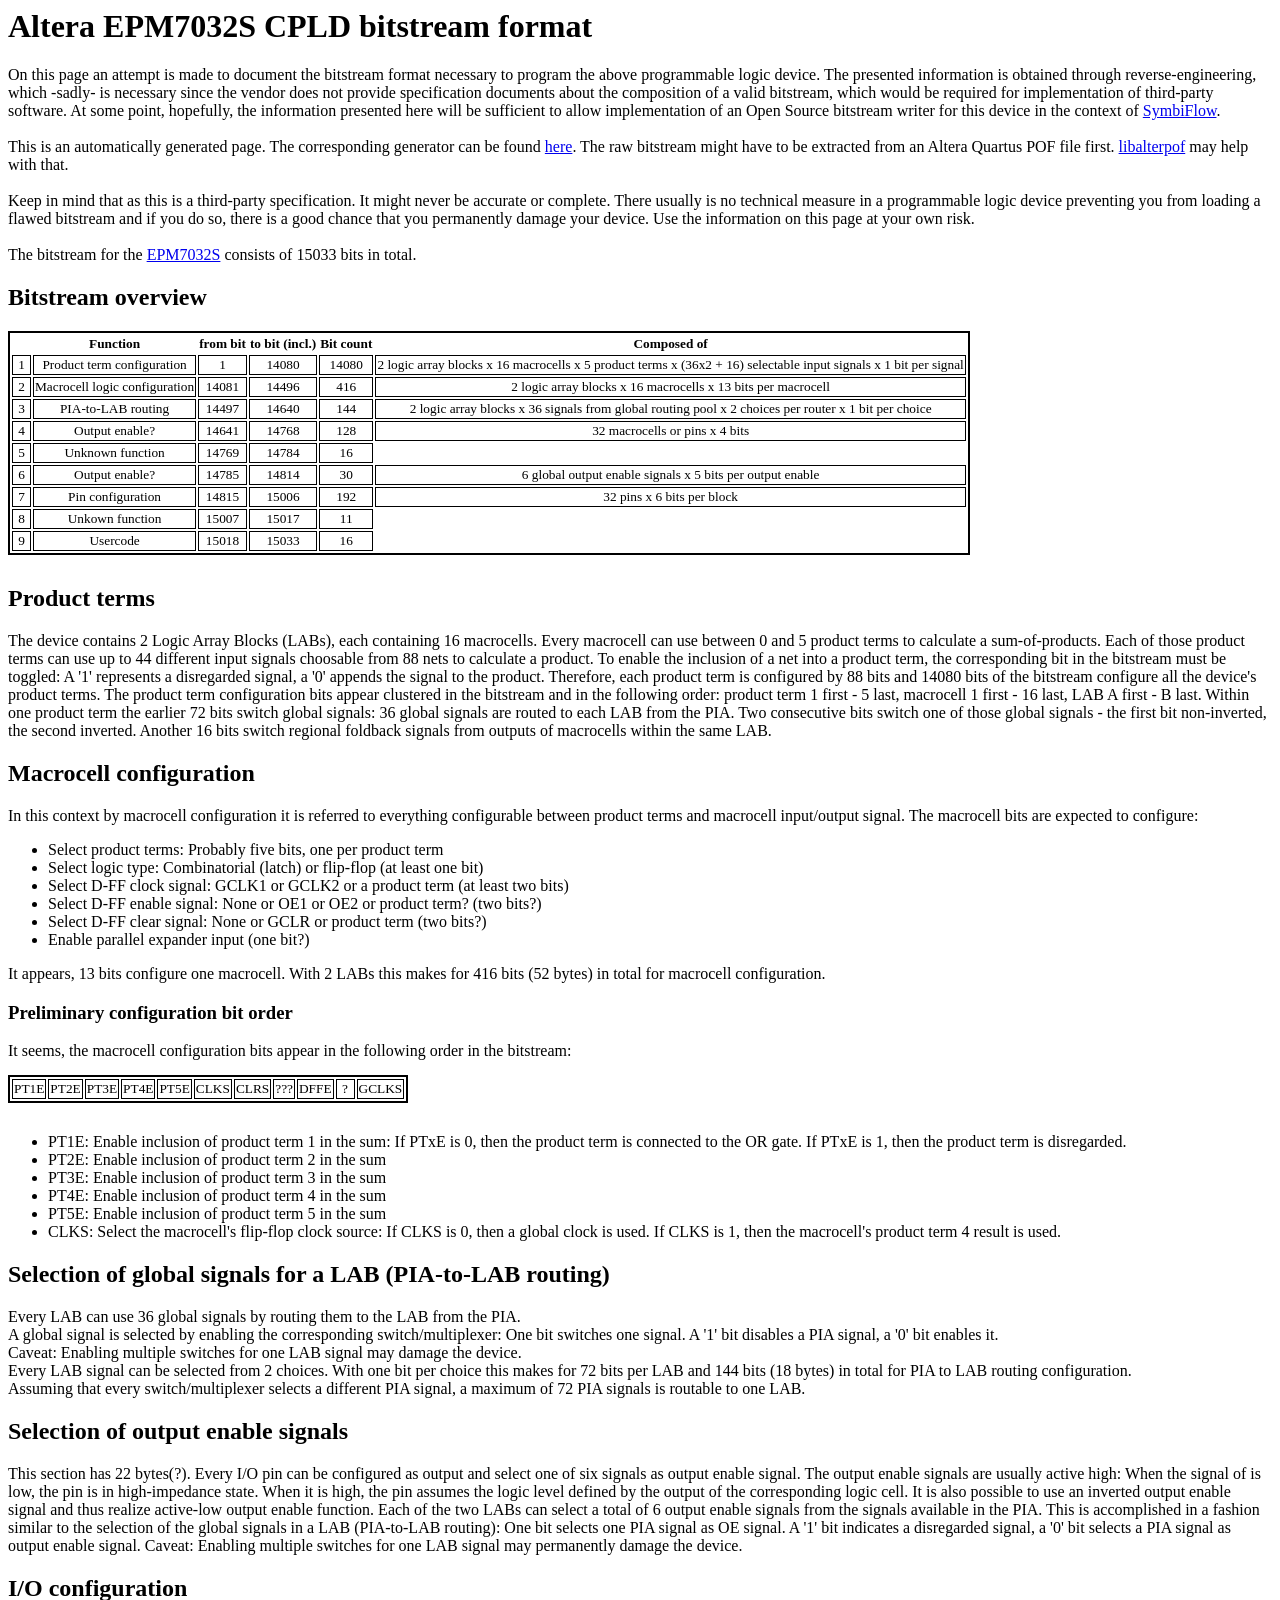
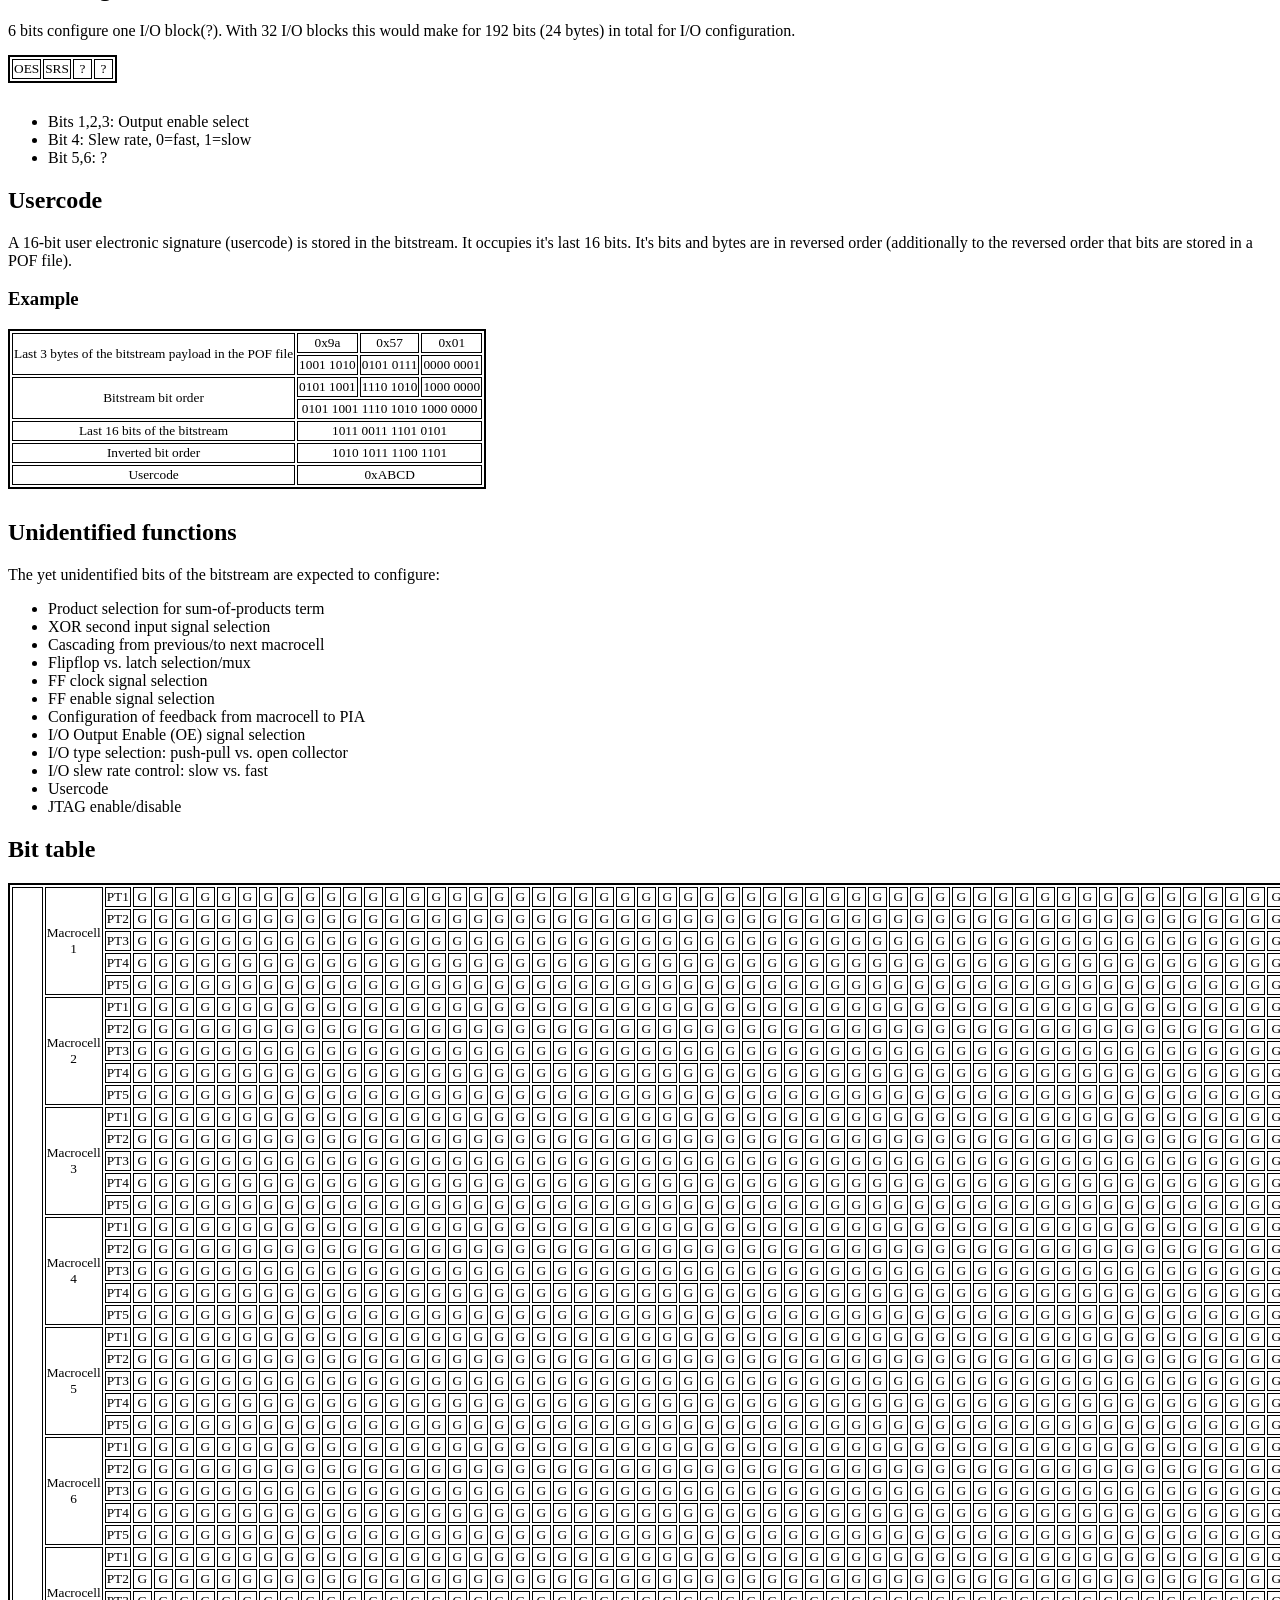
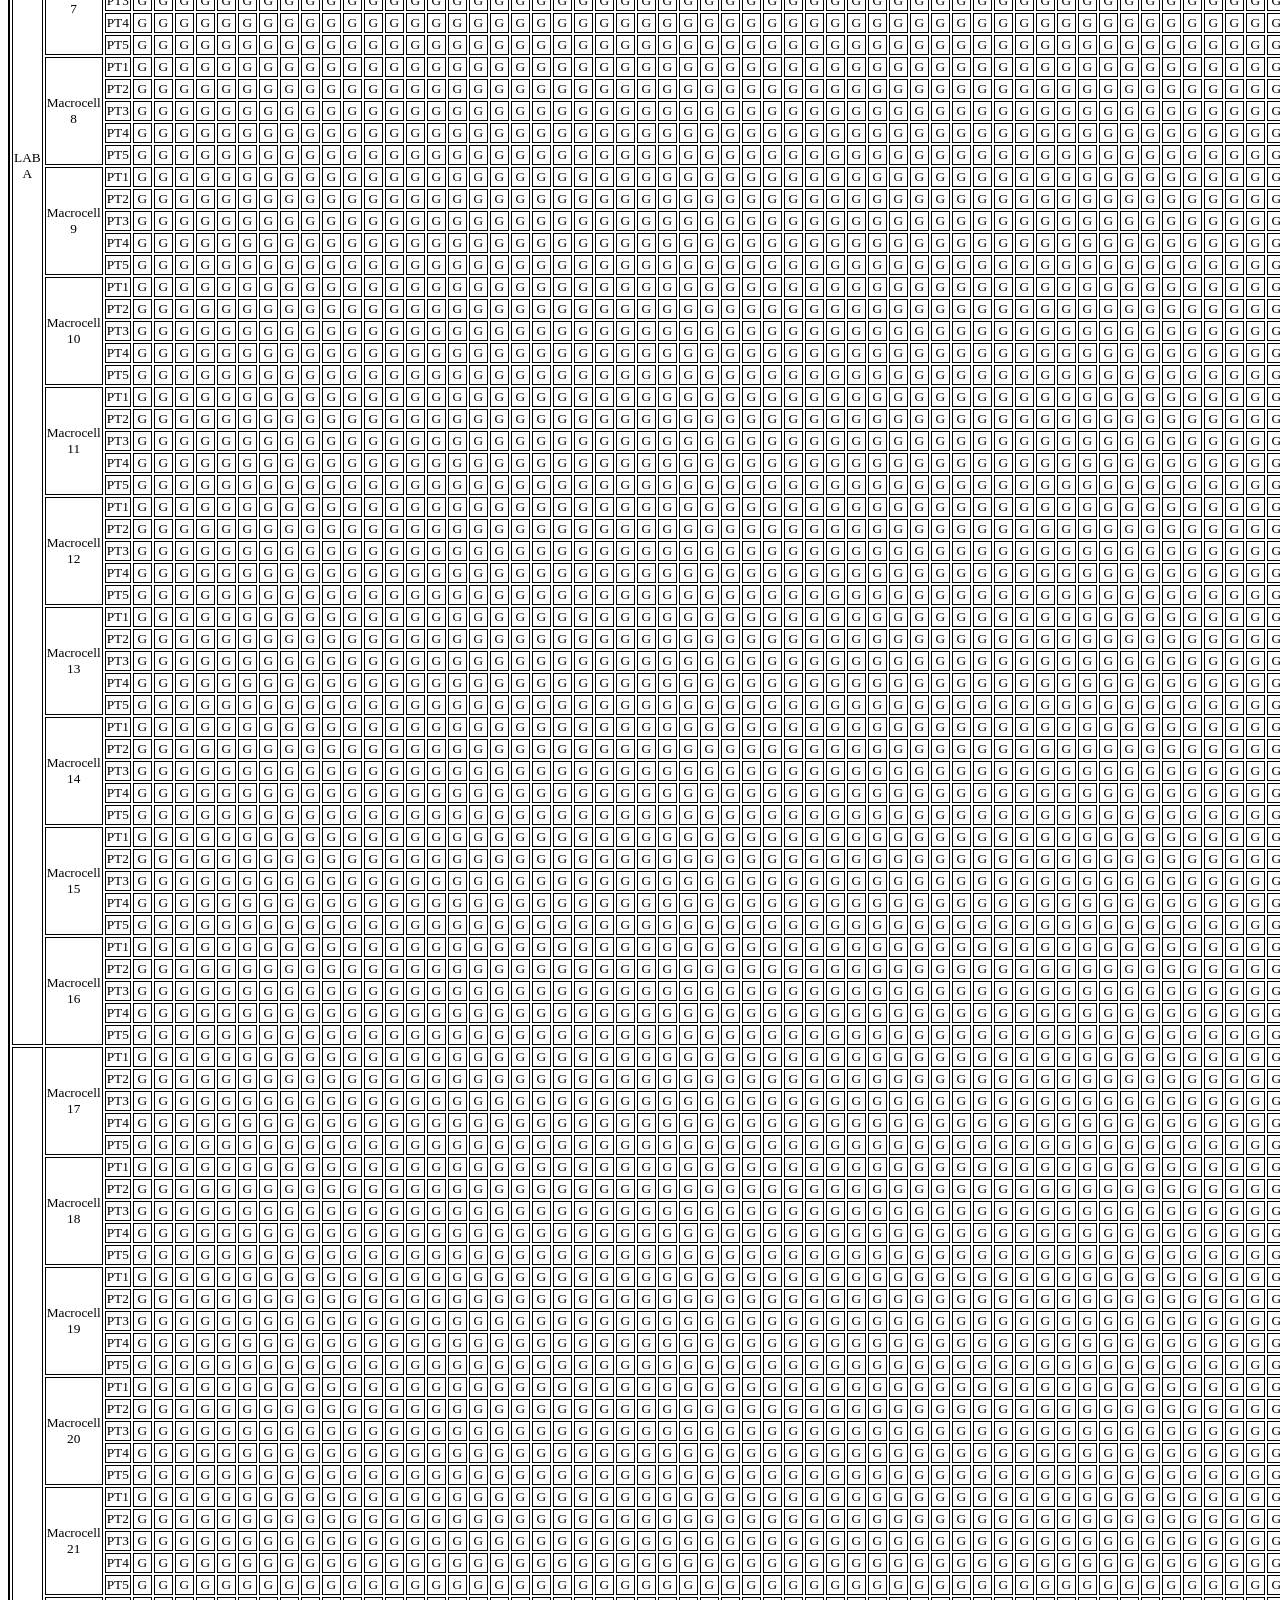
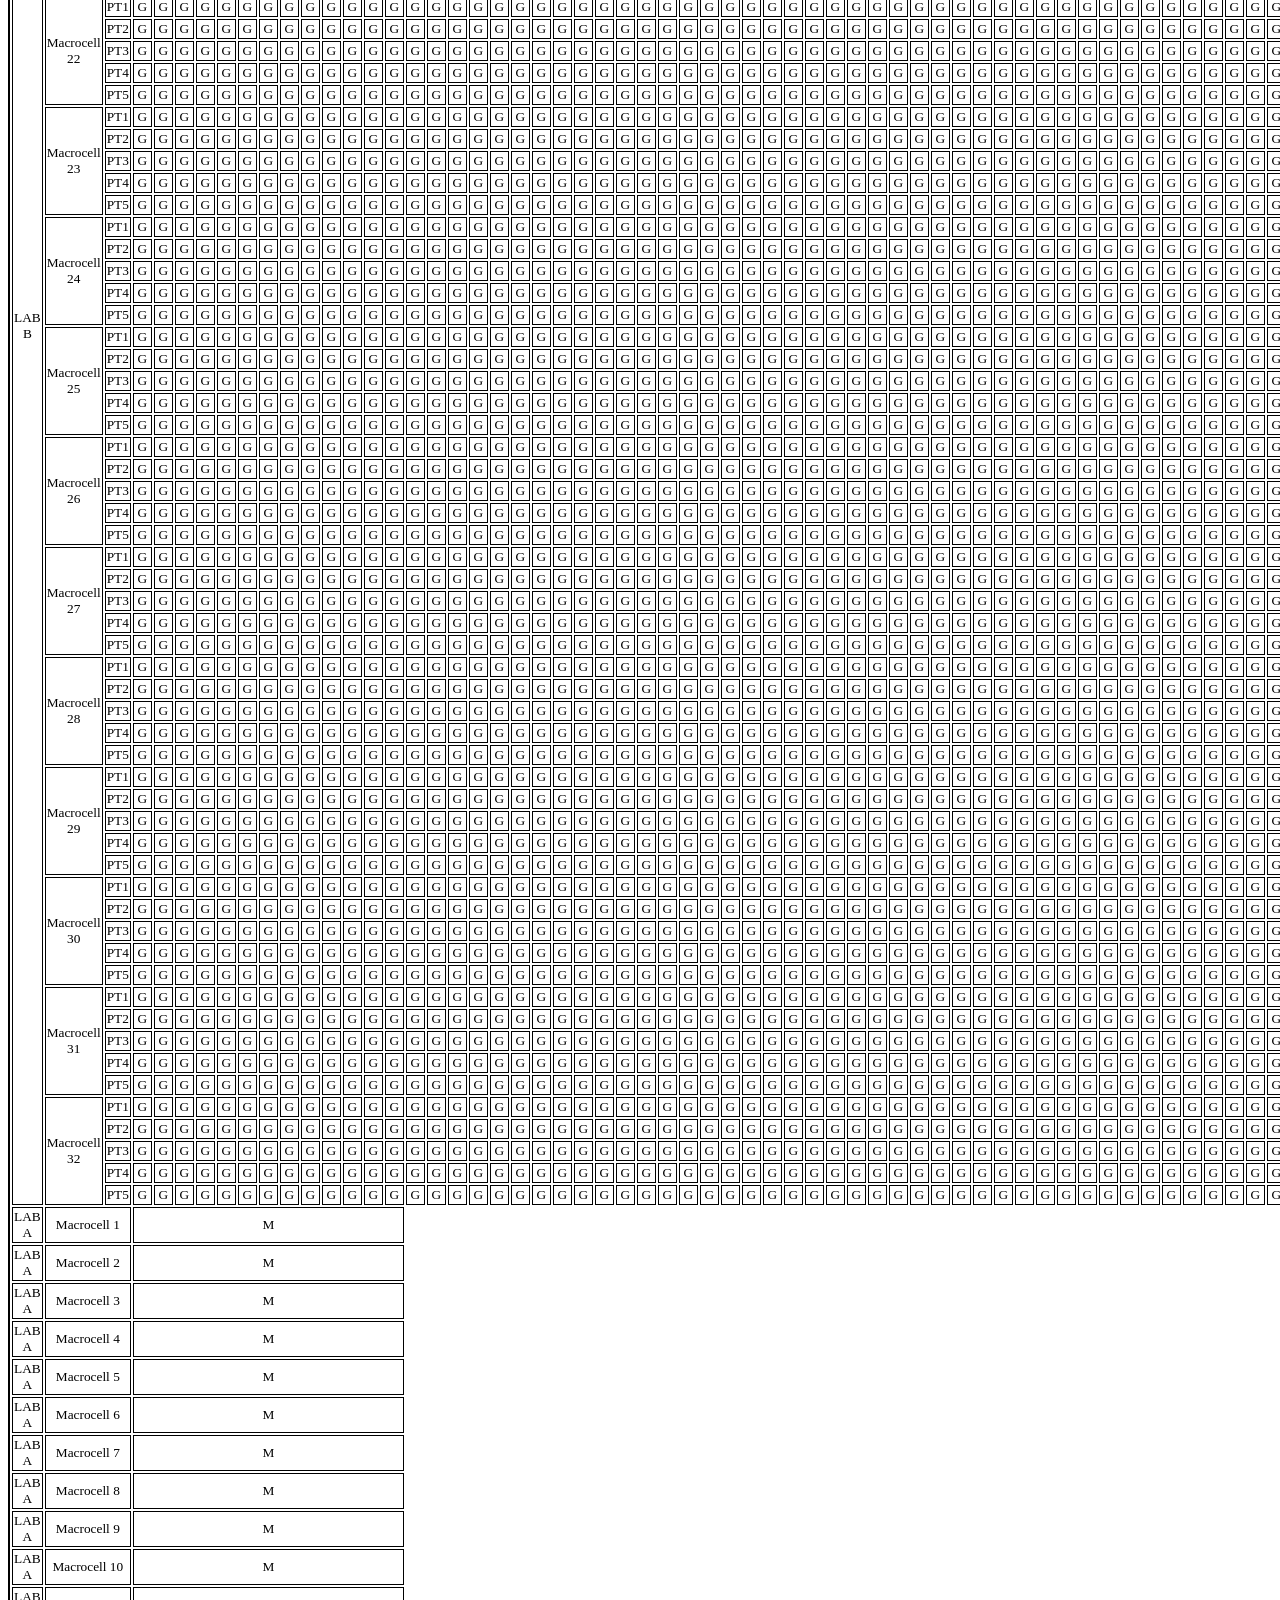
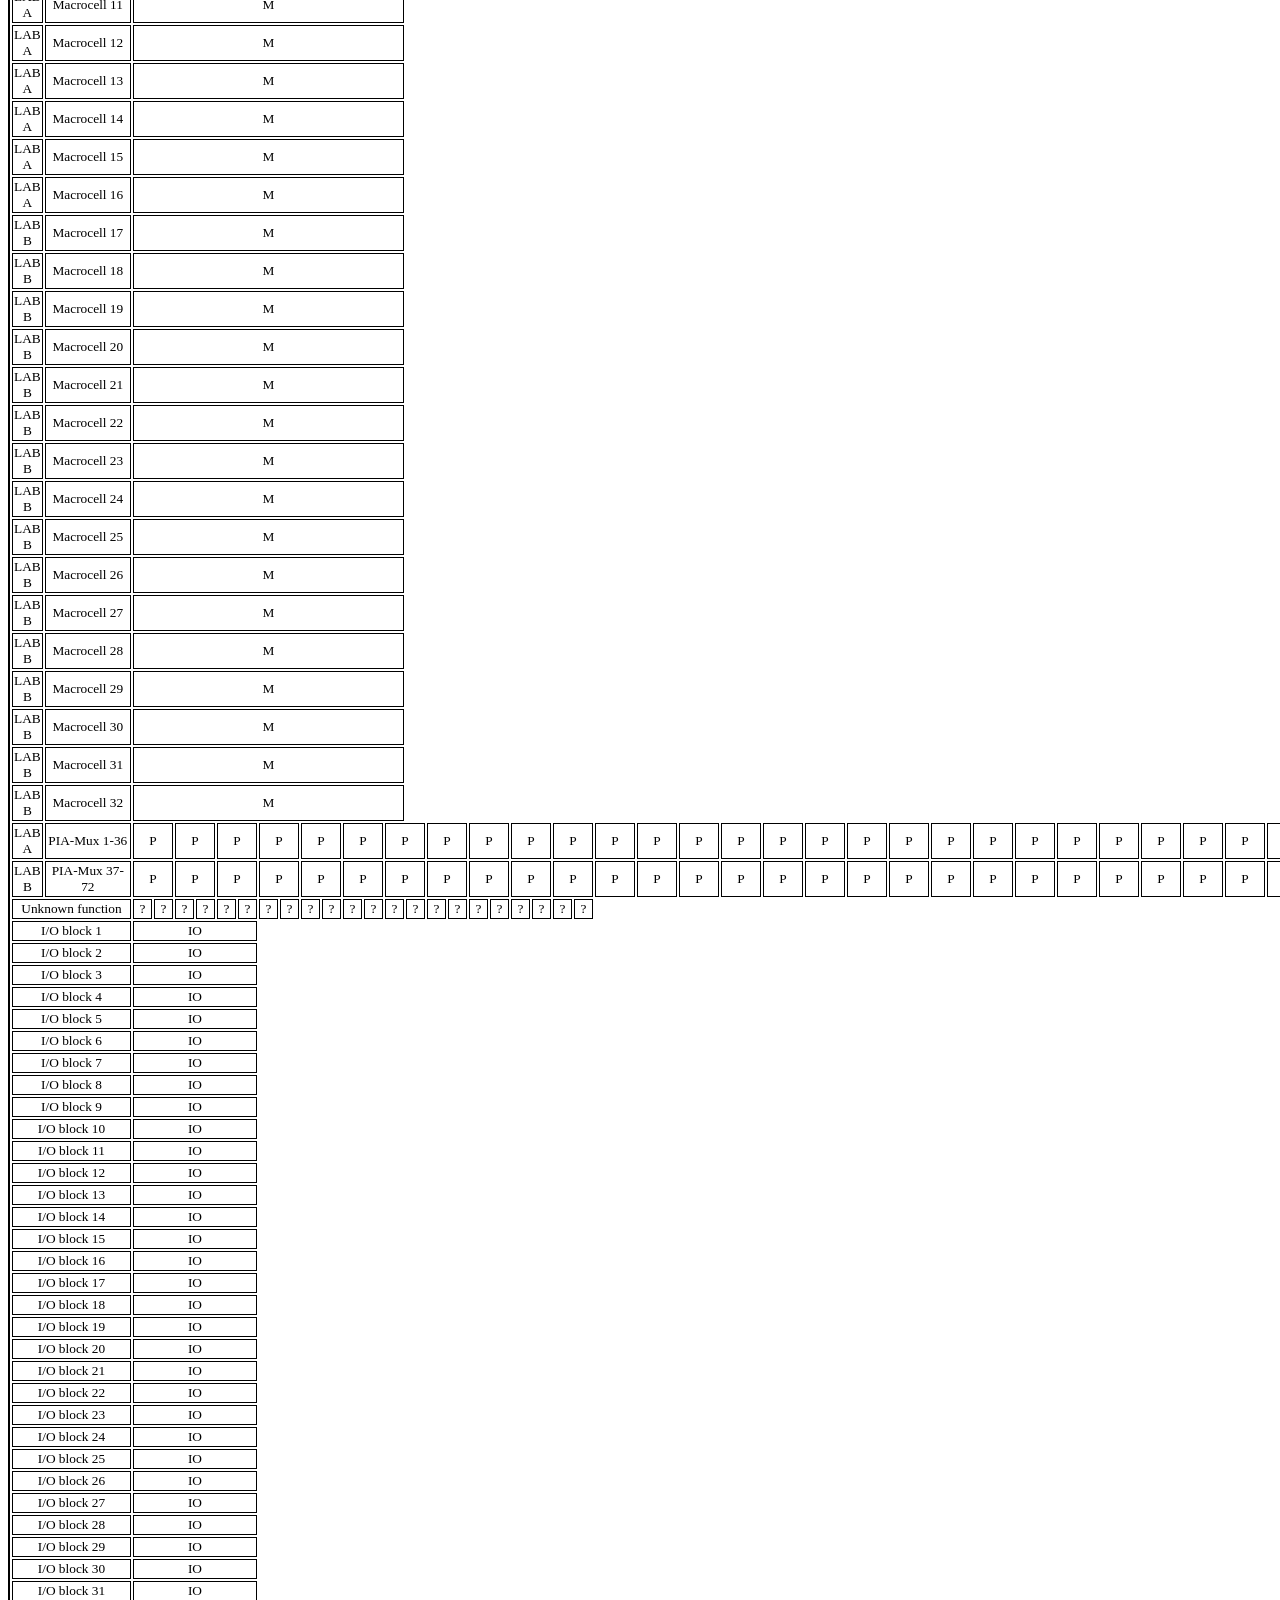
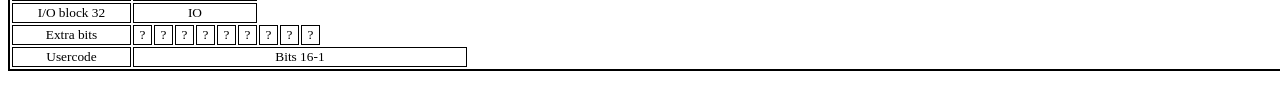
==== commit 01b84501: "Generated from commit a3e5676" ====
--- a/epm7032s.html
+++ b/epm7032s.html
@@ -25,15 +25,15 @@
 <br/><br/>
 The bitstream for the <a href="https://www.intel.com/content/dam/www/programmable/us/en/pdfs/literature/ds/archives/m7000.pdf">EPM7032S</a> consists of 15033 bits in total.<br/>
 
-<h2>Bitstream partitioning</h2>
+<h2>Bitstream overview</h2>
 <table>
 <tr>
-<th>Partition no.</th>
-<th>Content</th>
+<th></th>
+<th>Function</th>
 <th>from bit</th>
 <th>to bit (incl.)</th>
 <th>Bit count</th>
-<th>Calculation</th>
+<th>Composed of</th>
 </tr>
 <tr>
 <td>1</td>
@@ -63,27 +63,42 @@
 <td>4</td>
 <td>Output enable?</td>
 <td>14641</td>
-<td>14814</td>
-<td>174</td>
-<td>32 i/o pins x ?</td>
+<td>14768</td>
+<td>128</td>
+<td>32 macrocells or pins x 4 bits</td>
 </tr>
 <tr>
 <td>5</td>
-<td>I/O block configuration</td>
+<td>Unknown function</td>
+<td>14769</td>
+<td>14784</td>
+<td>16</td>
+</tr>
+<tr>
+<td>6</td>
+<td>Output enable?</td>
+<td>14785</td>
+<td>14814</td>
+<td>30</td>
+<td>6 global output enable signals x 5 bits per output enable</td>
+</tr>
+<tr>
+<td>7</td>
+<td>Pin configuration</td>
 <td>14815</td>
 <td>15006</td>
 <td>192</td>
-<td>32 I/O blocks x 6 bits per block</td>
+<td>32 pins x 6 bits per block</td>
 </tr>
 <tr>
-<td>6</td>
+<td>8</td>
 <td>Unkown function</td>
 <td>15007</td>
 <td>15017</td>
 <td>11</td>
 </tr>
 <tr>
-<td>7</td>
+<td>9</td>
 <td>Usercode</td>
 <td>15018</td>
 <td>15033</td>
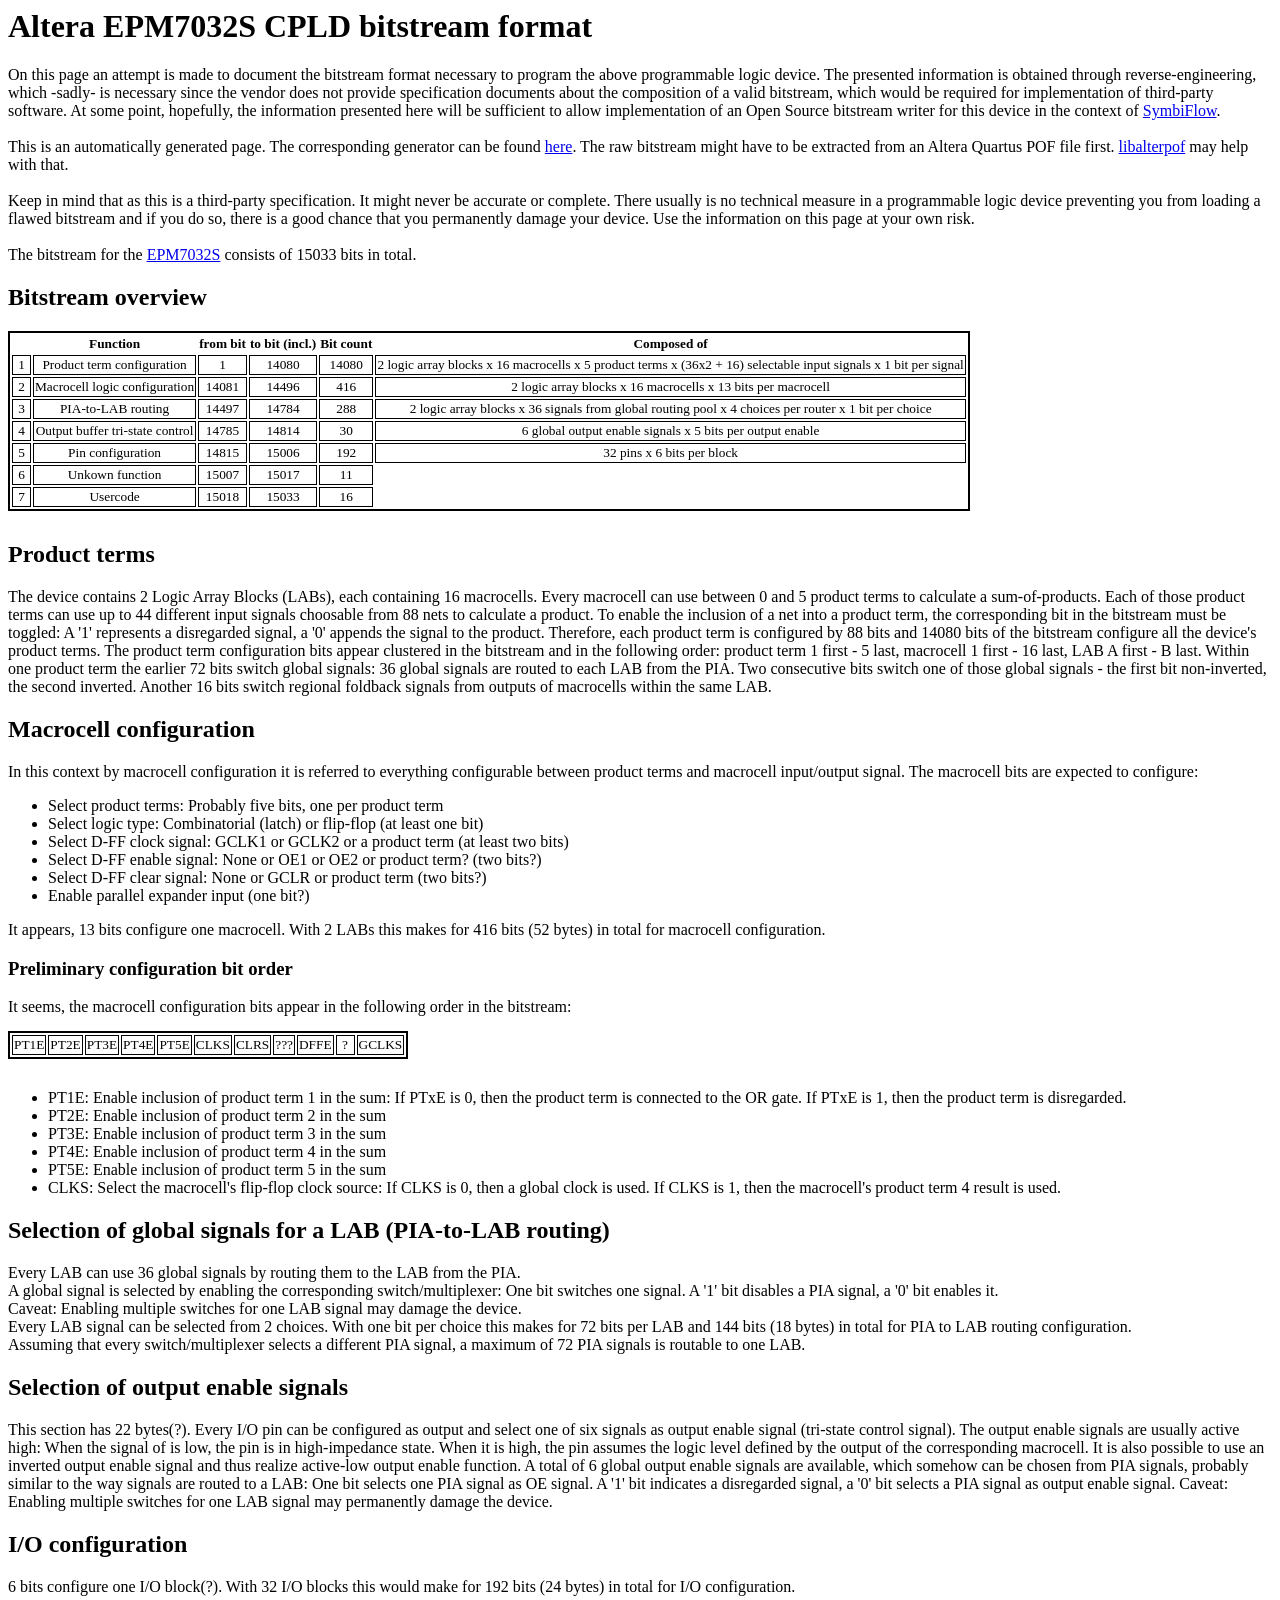
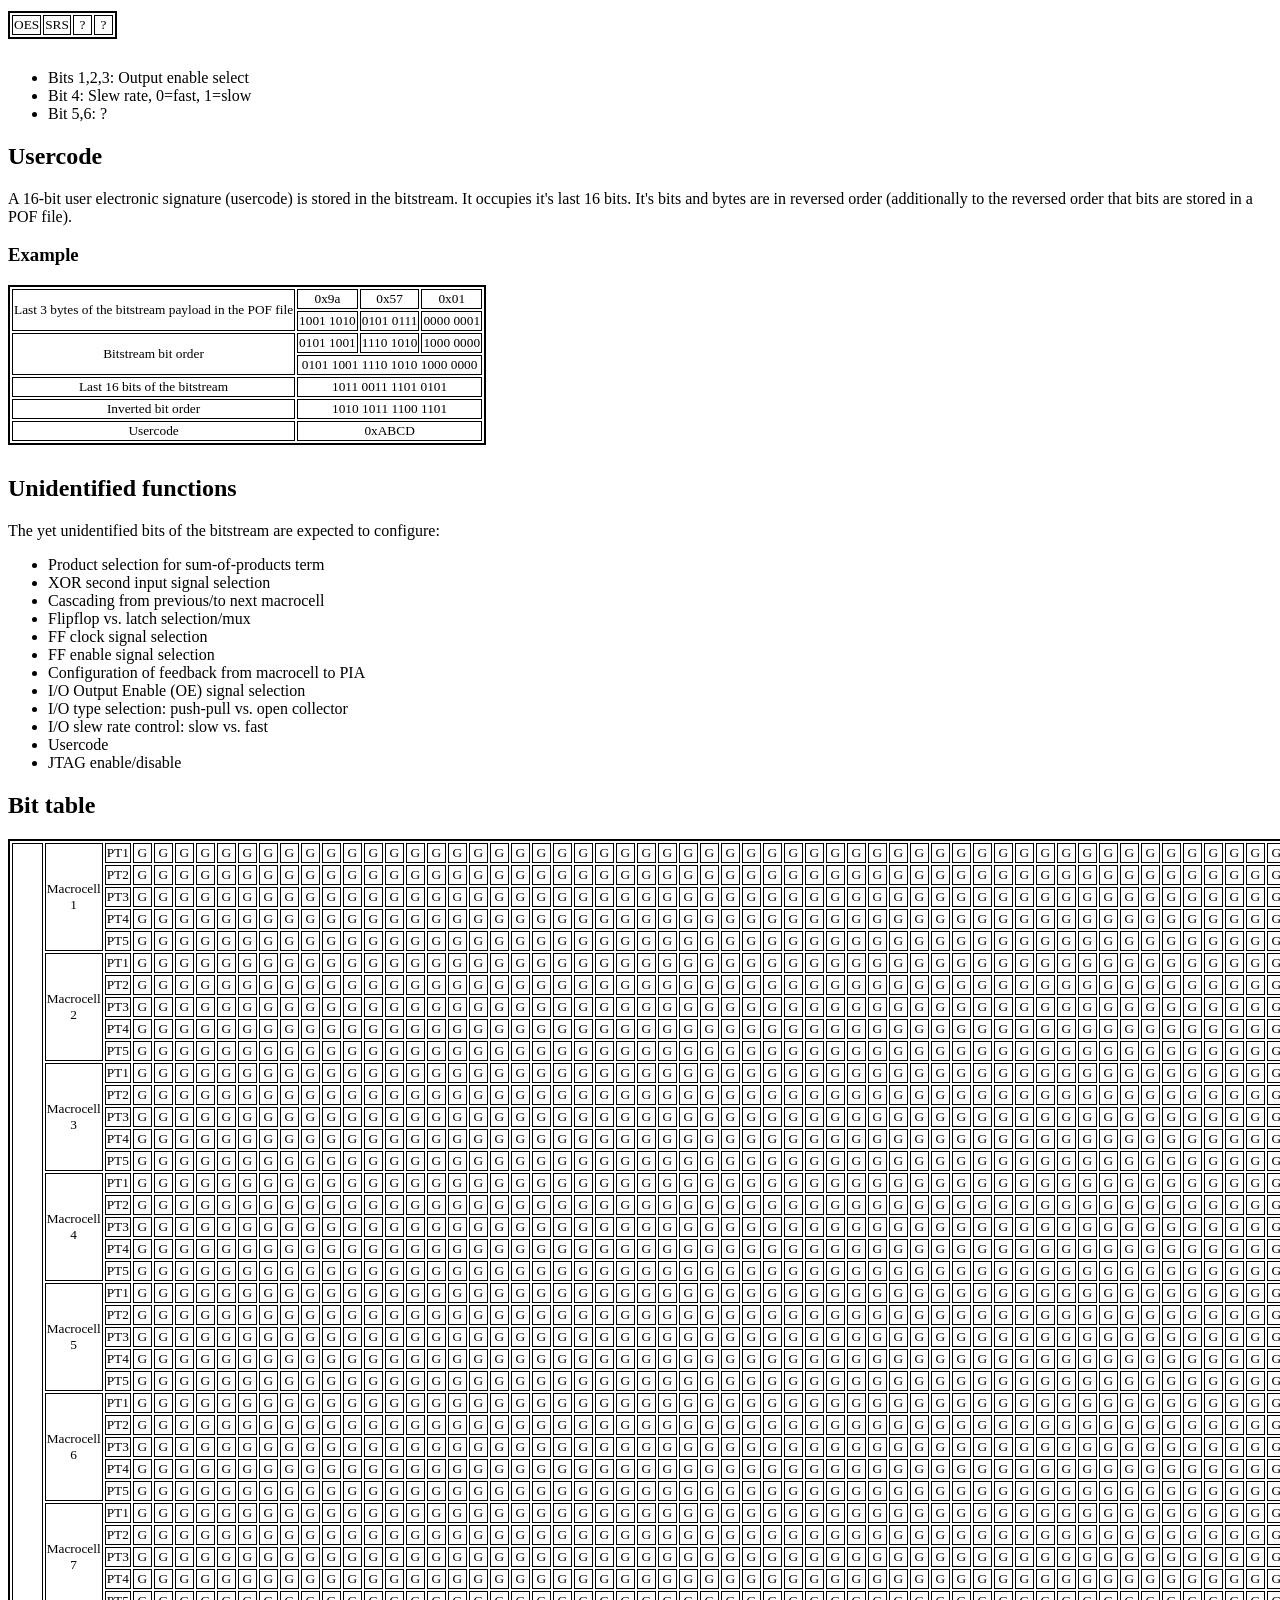
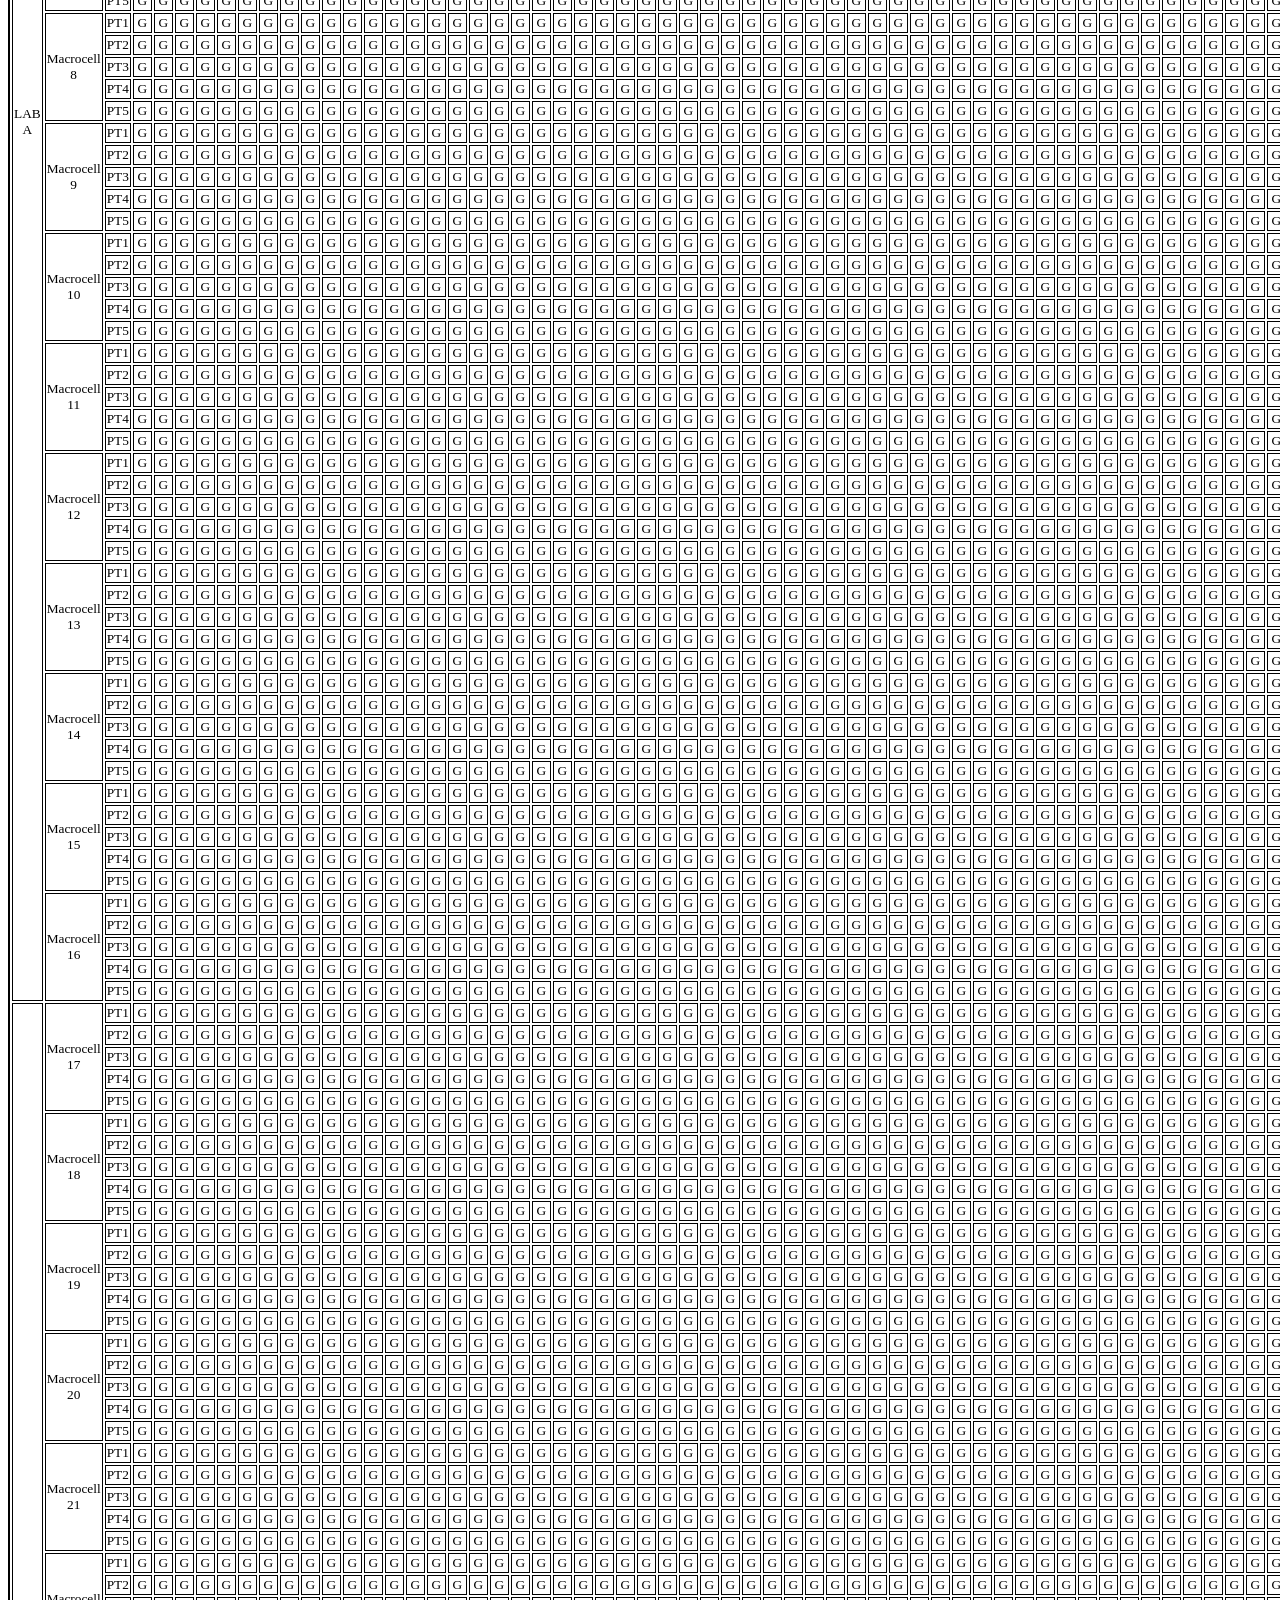
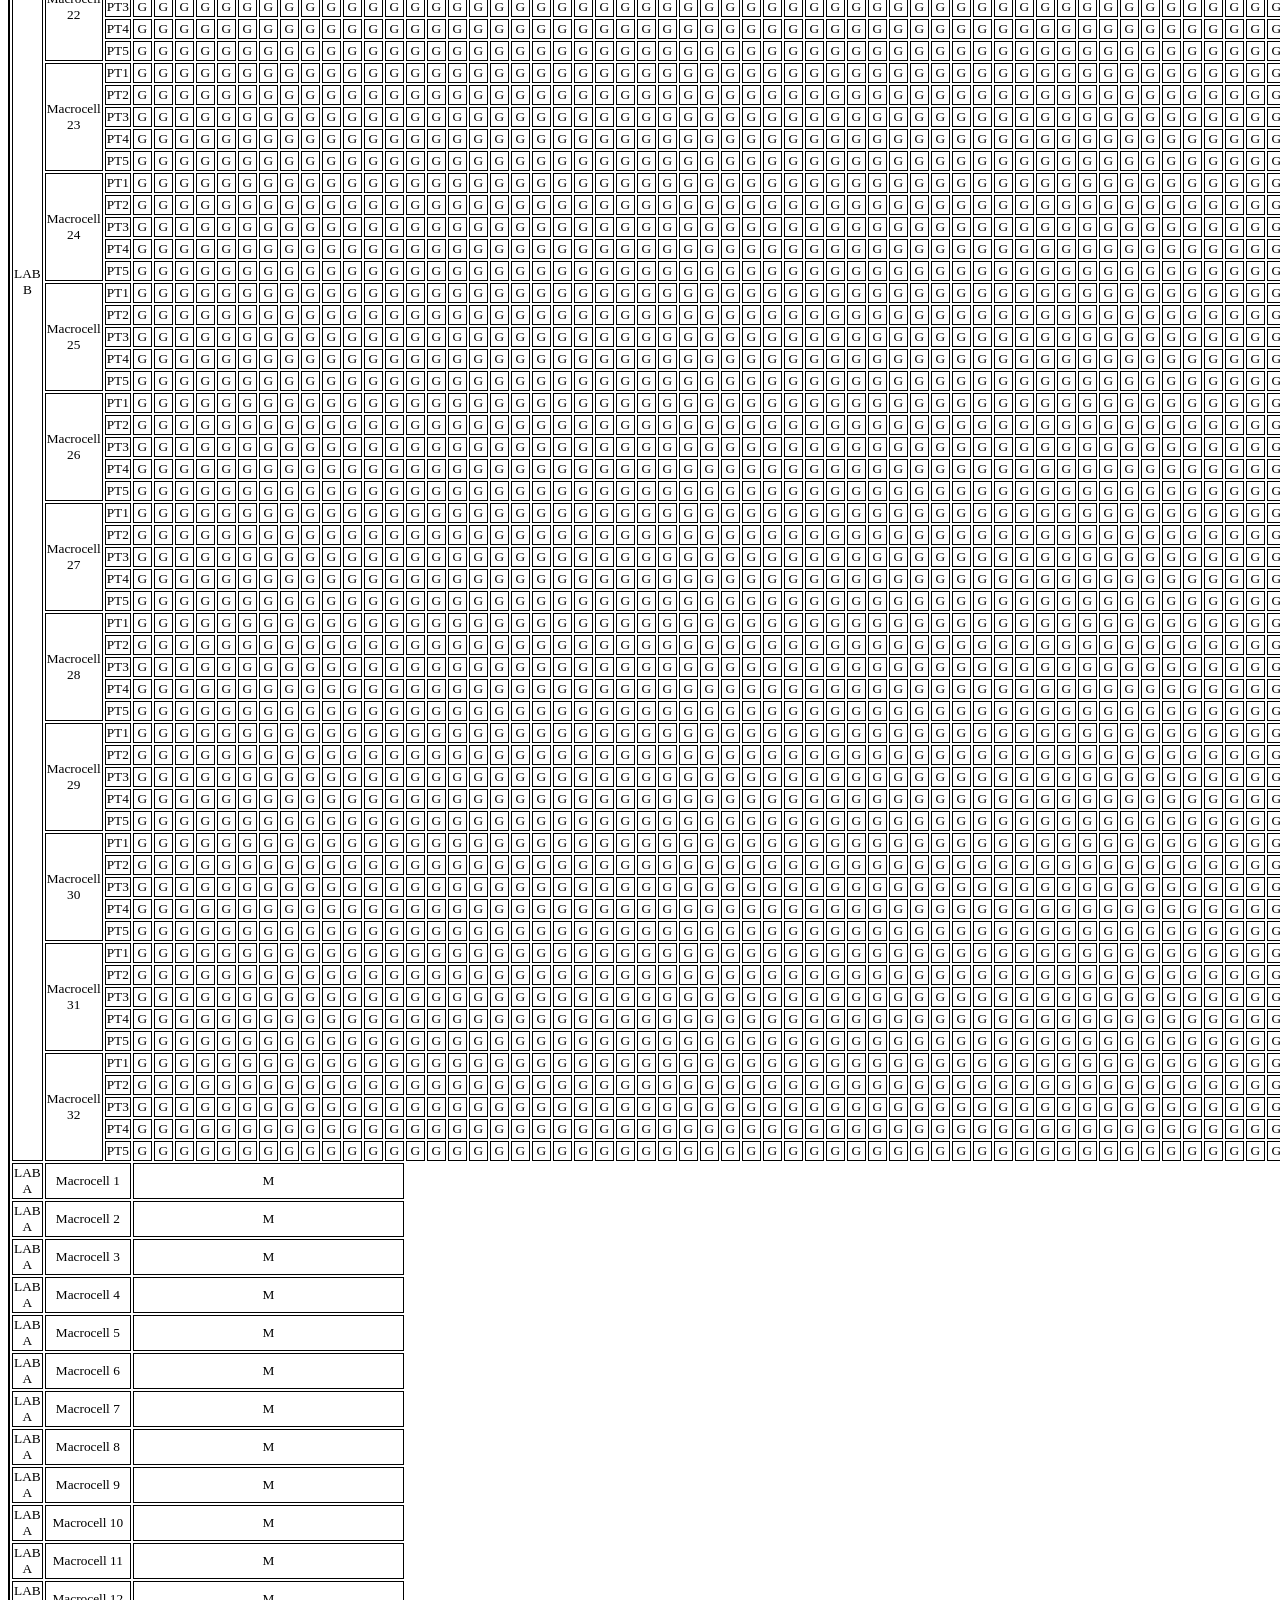
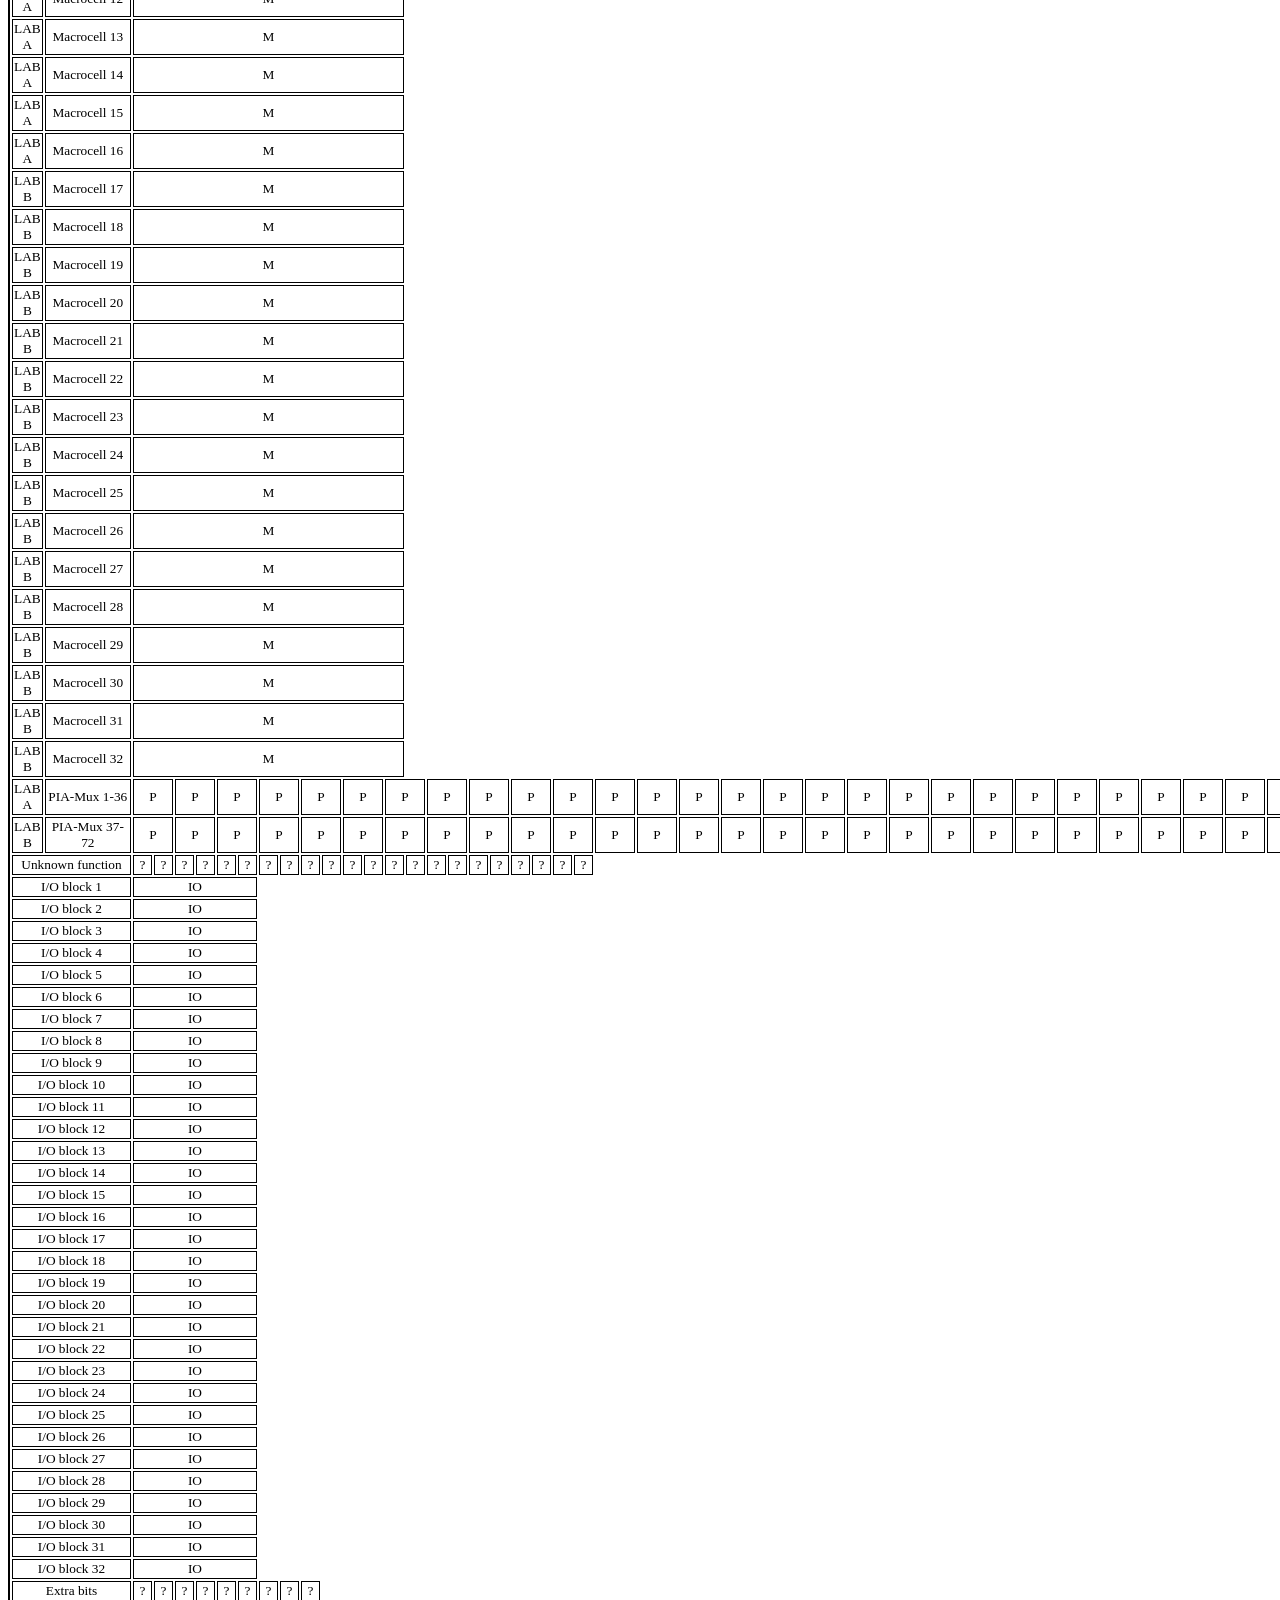
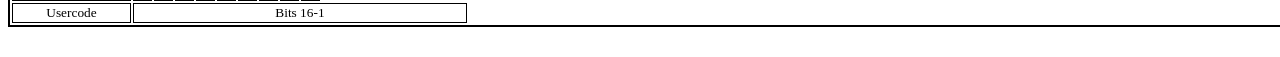
==== commit f32c498d: "Generated from commit a9ac77c" ====
--- a/epm7032s.html
+++ b/epm7032s.html
@@ -55,35 +55,20 @@
 <td>3</td>
 <td>PIA-to-LAB routing</td>
 <td>14497</td>
-<td>14640</td>
-<td>144</td>
-<td>2 logic array blocks x 36 signals from global routing pool x 2 choices per router x 1 bit per choice</td>
+<td>14784</td>
+<td>288</td>
+<td>2 logic array blocks x 36 signals from global routing pool x 4 choices per router x 1 bit per choice</td>
 </tr>
 <tr>
 <td>4</td>
-<td>Output enable?</td>
-<td>14641</td>
-<td>14768</td>
-<td>128</td>
-<td>32 macrocells or pins x 4 bits</td>
-</tr>
-<tr>
-<td>5</td>
-<td>Unknown function</td>
-<td>14769</td>
-<td>14784</td>
-<td>16</td>
-</tr>
-<tr>
-<td>6</td>
-<td>Output enable?</td>
+<td>Output buffer tri-state control</td>
 <td>14785</td>
 <td>14814</td>
 <td>30</td>
 <td>6 global output enable signals x 5 bits per output enable</td>
 </tr>
 <tr>
-<td>7</td>
+<td>5</td>
 <td>Pin configuration</td>
 <td>14815</td>
 <td>15006</td>
@@ -91,14 +76,14 @@
 <td>32 pins x 6 bits per block</td>
 </tr>
 <tr>
-<td>8</td>
+<td>6</td>
 <td>Unkown function</td>
 <td>15007</td>
 <td>15017</td>
 <td>11</td>
 </tr>
 <tr>
-<td>9</td>
+<td>7</td>
 <td>Usercode</td>
 <td>15018</td>
 <td>15033</td>
@@ -177,15 +162,16 @@
 <h2>Selection of output enable signals</h2>
 This section has 22 bytes(?).
 
-Every I/O pin can be configured as output and select one of six signals as output enable signal.
+Every I/O pin can be configured as output and select one of six signals as output enable signal (tri-state control signal).
 The output enable signals are usually active high: When the signal of is low, the pin is in high-impedance state.
-When it is high, the pin assumes the logic level defined by the output of the corresponding logic cell.
+When it is high, the pin assumes the logic level defined by the output of the corresponding macrocell.
 It is also possible to use an inverted output enable signal and thus realize active-low output enable function.
 
-Each of the two LABs can select a total of 6 output enable signals from the signals available in the PIA.
-This is accomplished in a fashion similar to the selection of the global signals in a LAB (PIA-to-LAB routing):
+A total of 6 global output enable signals are available,
+which somehow can be chosen from PIA signals,
+probably similar to the way signals are routed to a LAB:
 One bit selects one PIA signal as OE signal. A '1' bit indicates a disregarded signal, a '0' bit selects a PIA signal as output enable signal.
-Caveat: Enabling multiple switches for one LAB signal may permanently damage the device.<br/>  
+Caveat: Enabling multiple switches for one LAB signal may permanently damage the device.<br/>
 
 <h2>I/O configuration</h2>
 
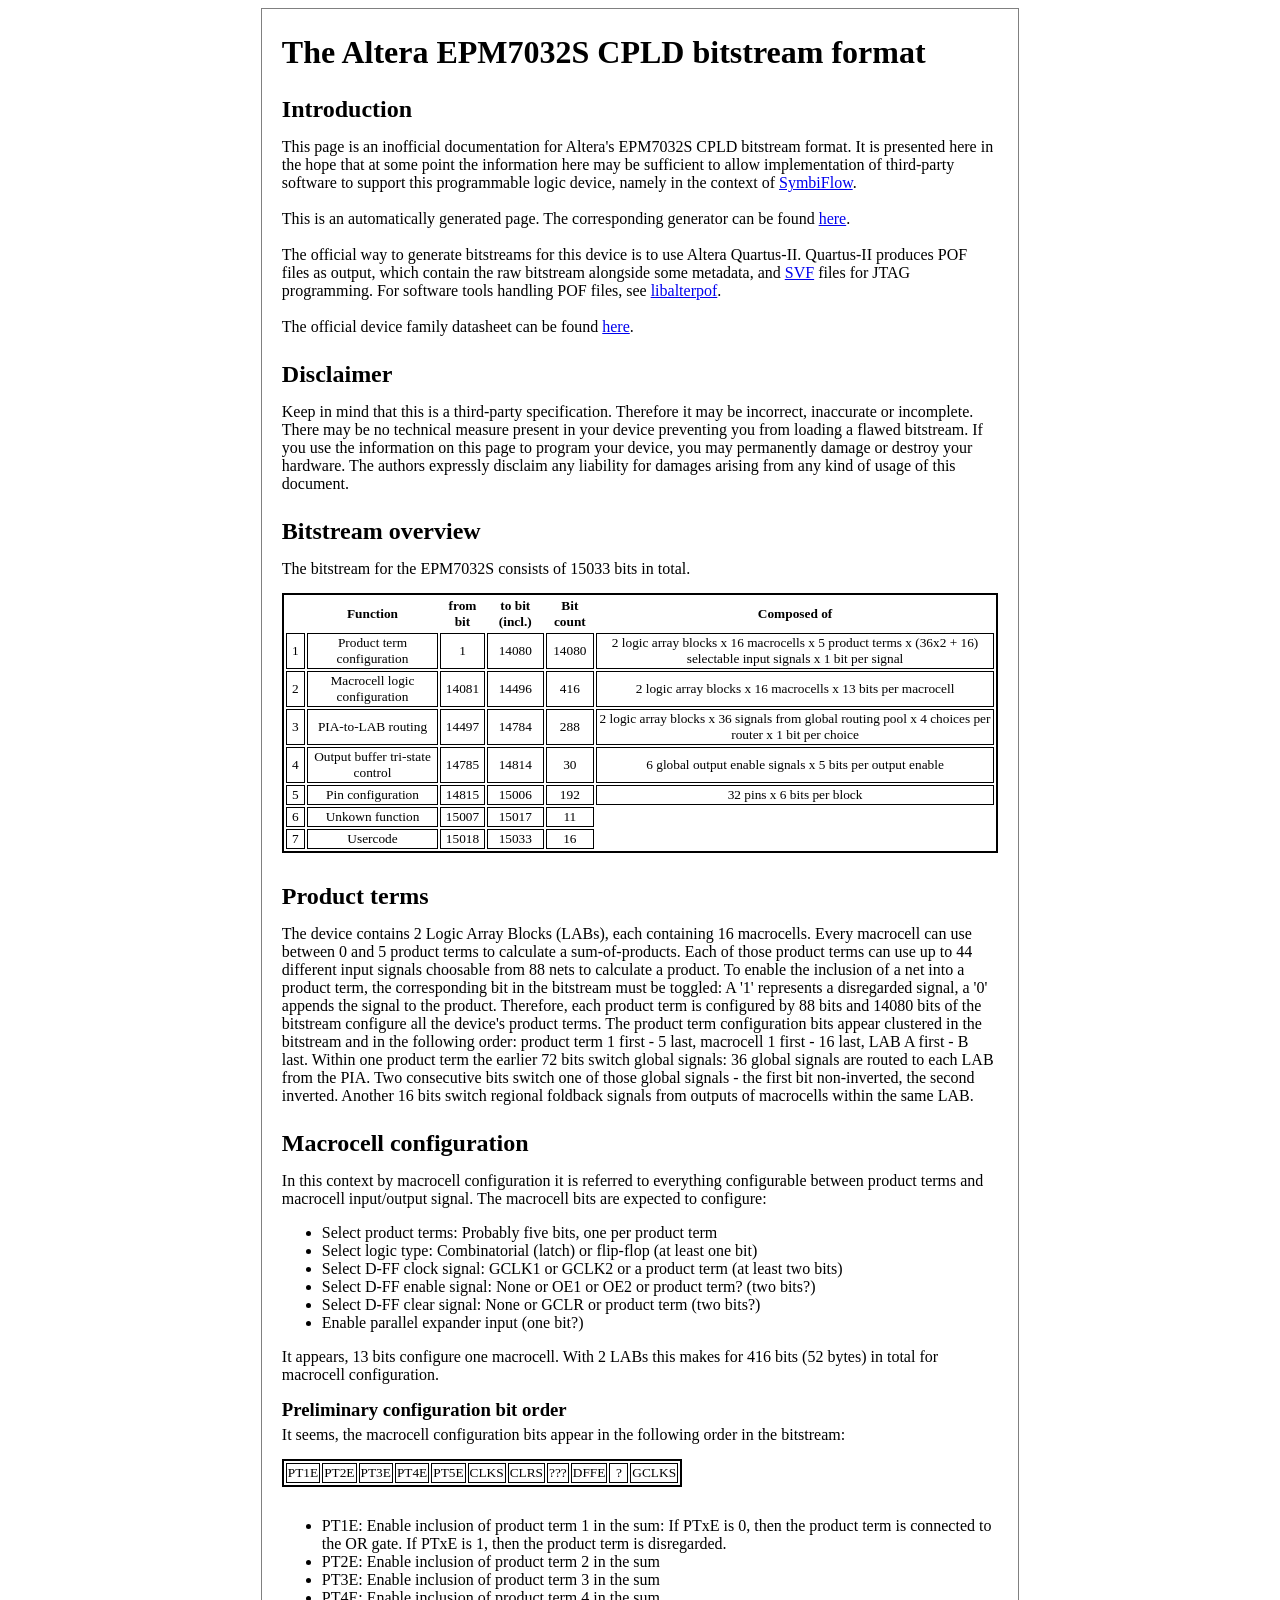
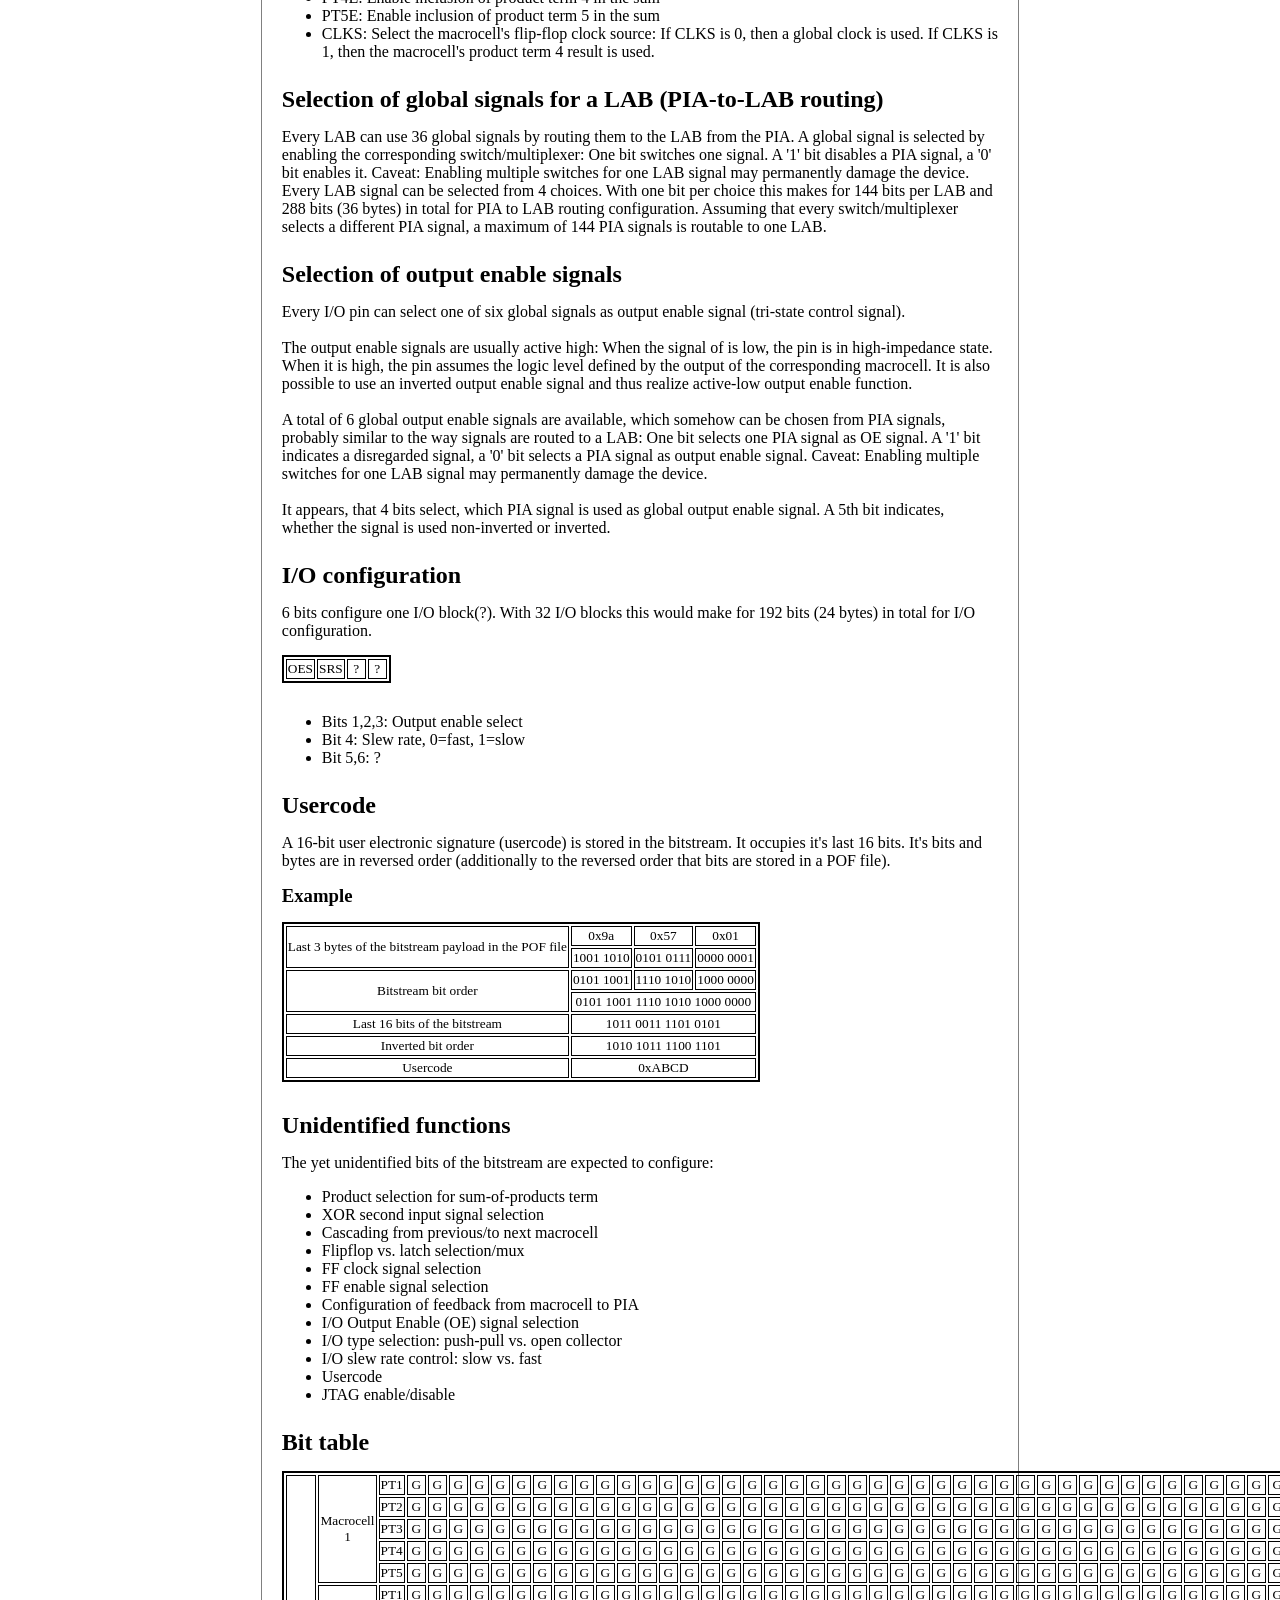
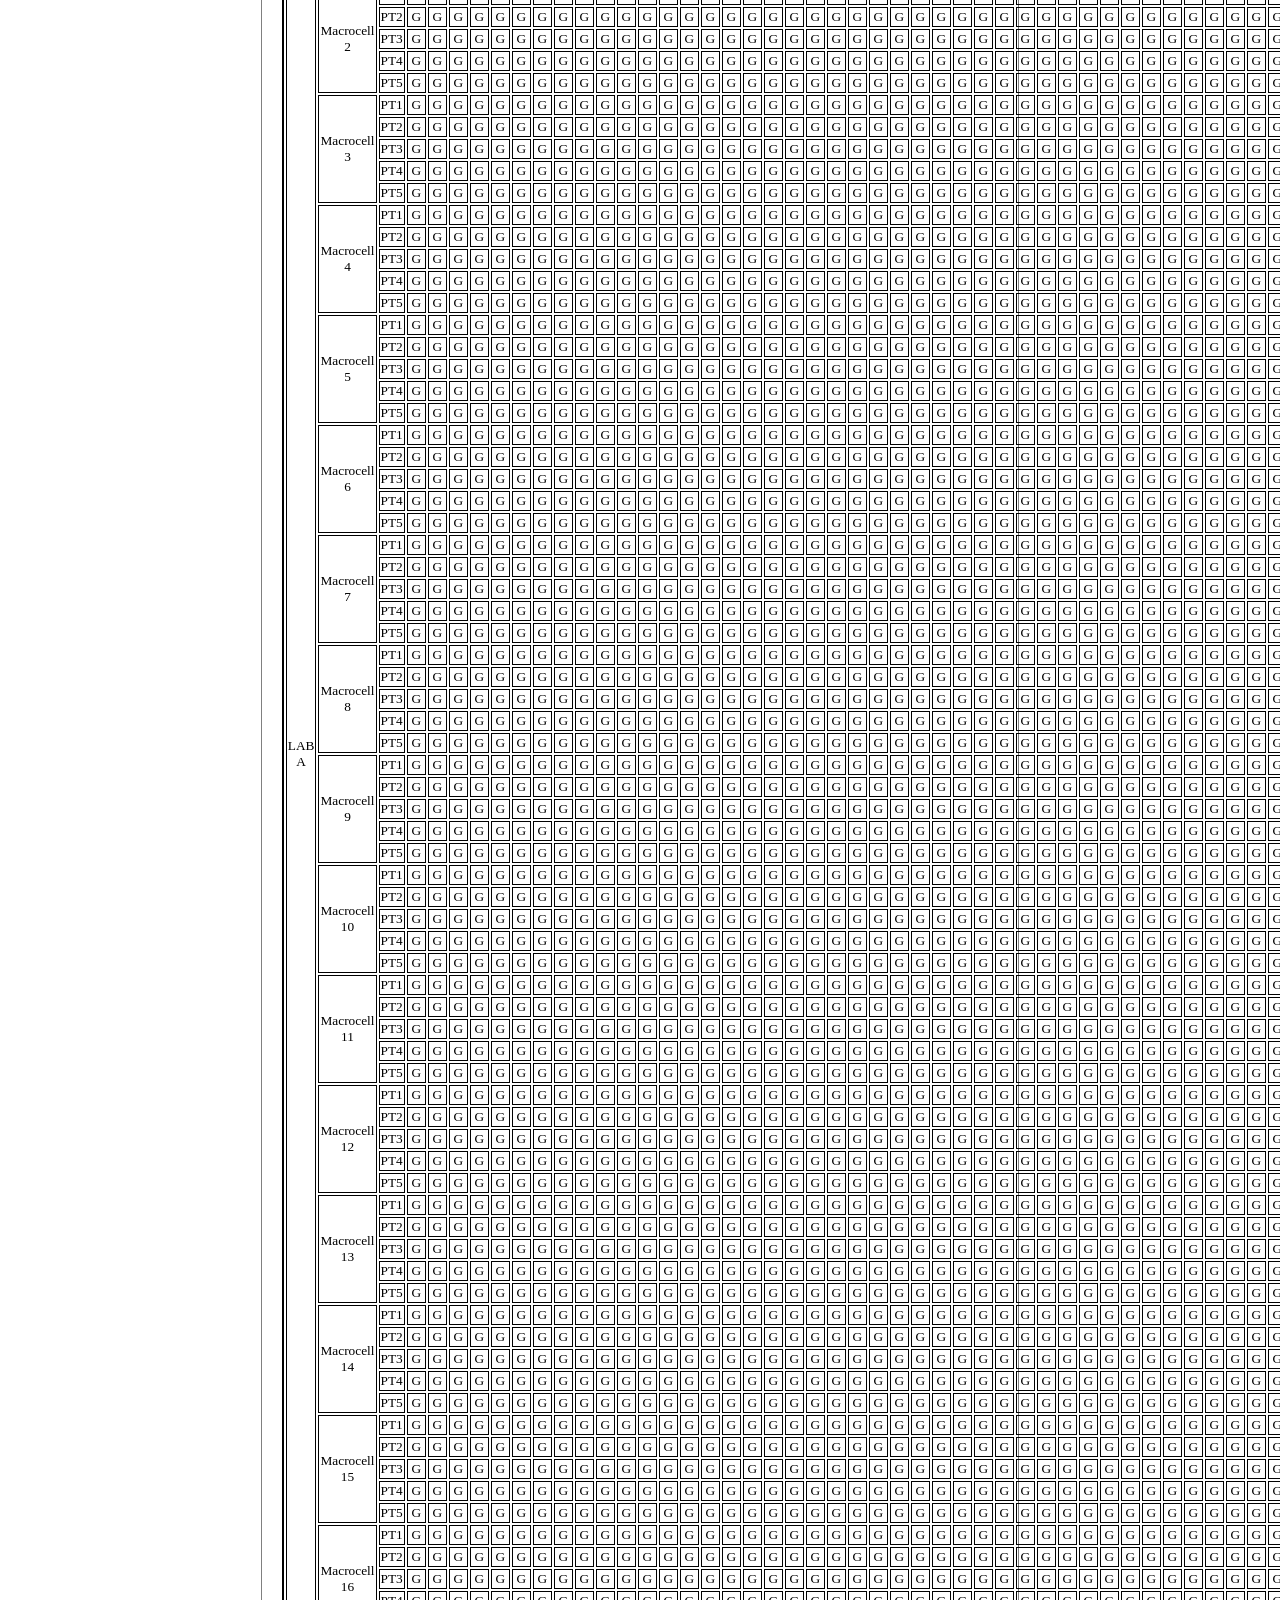
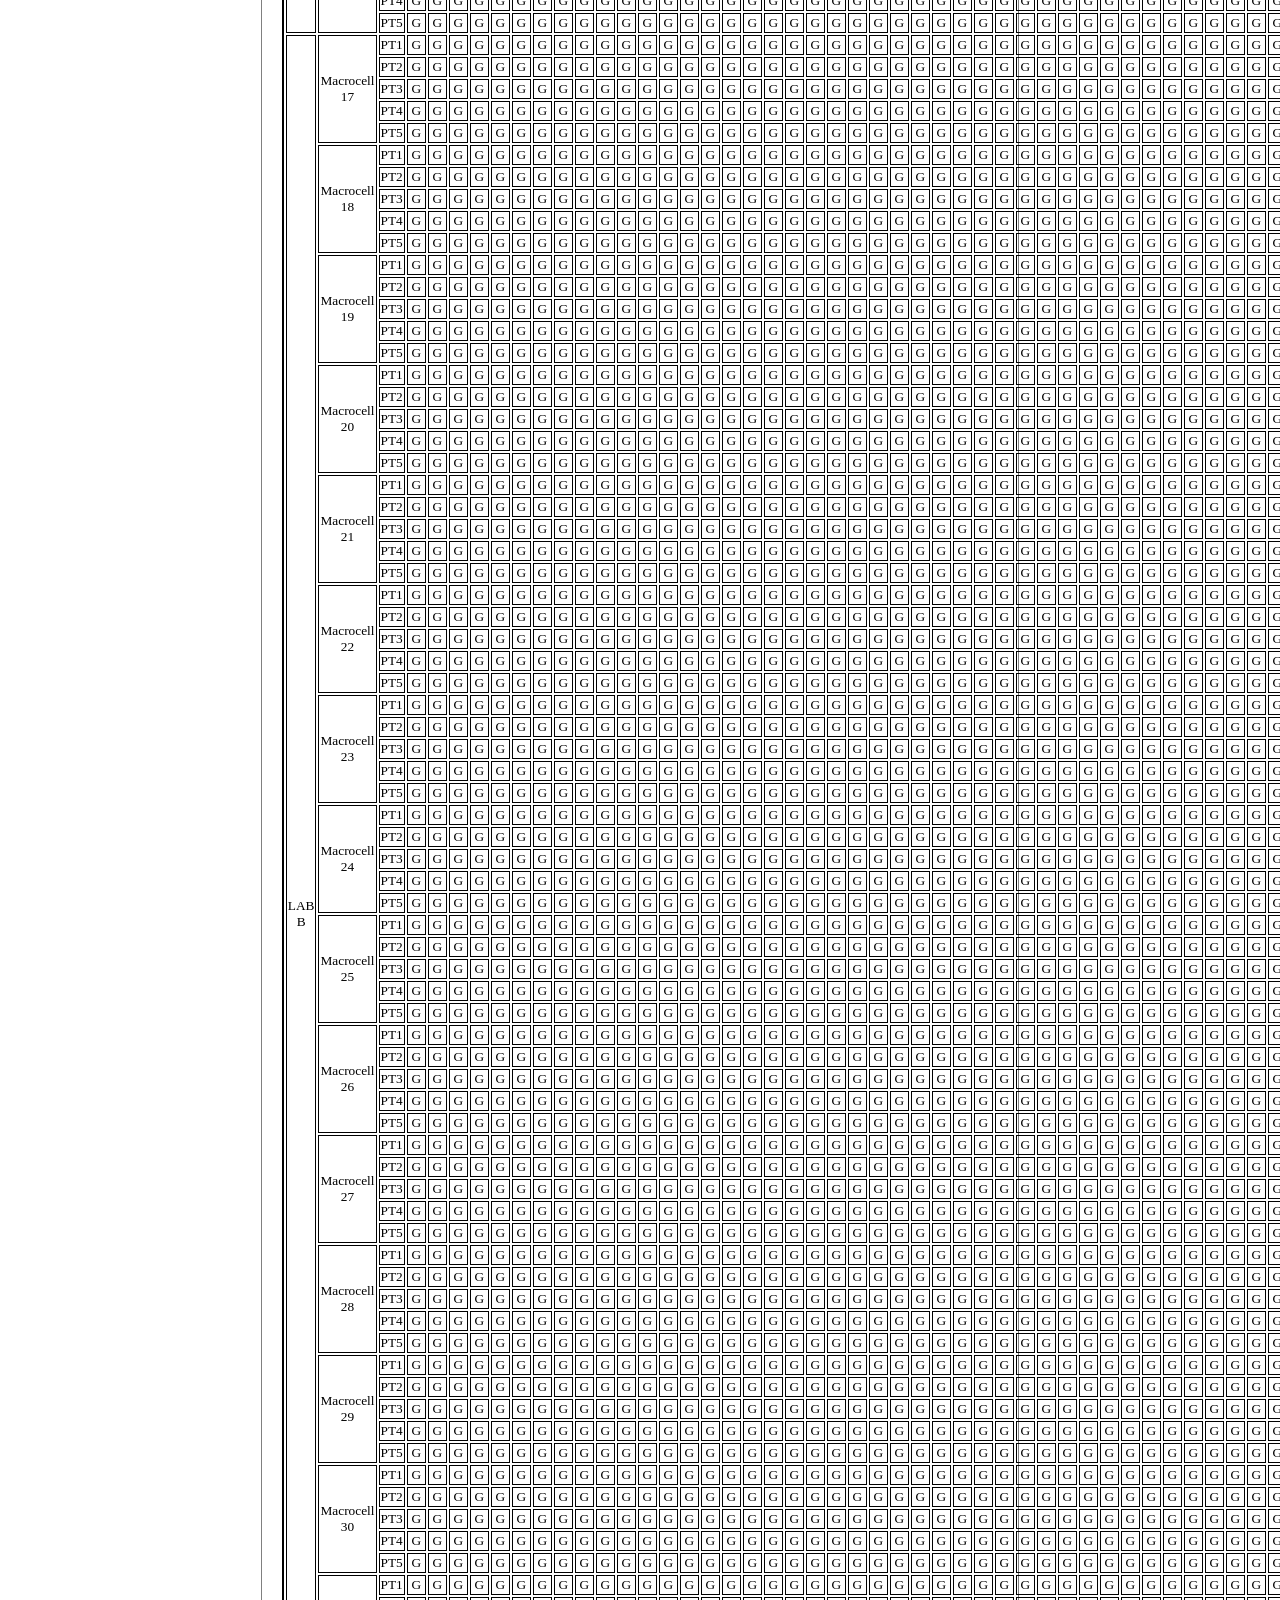
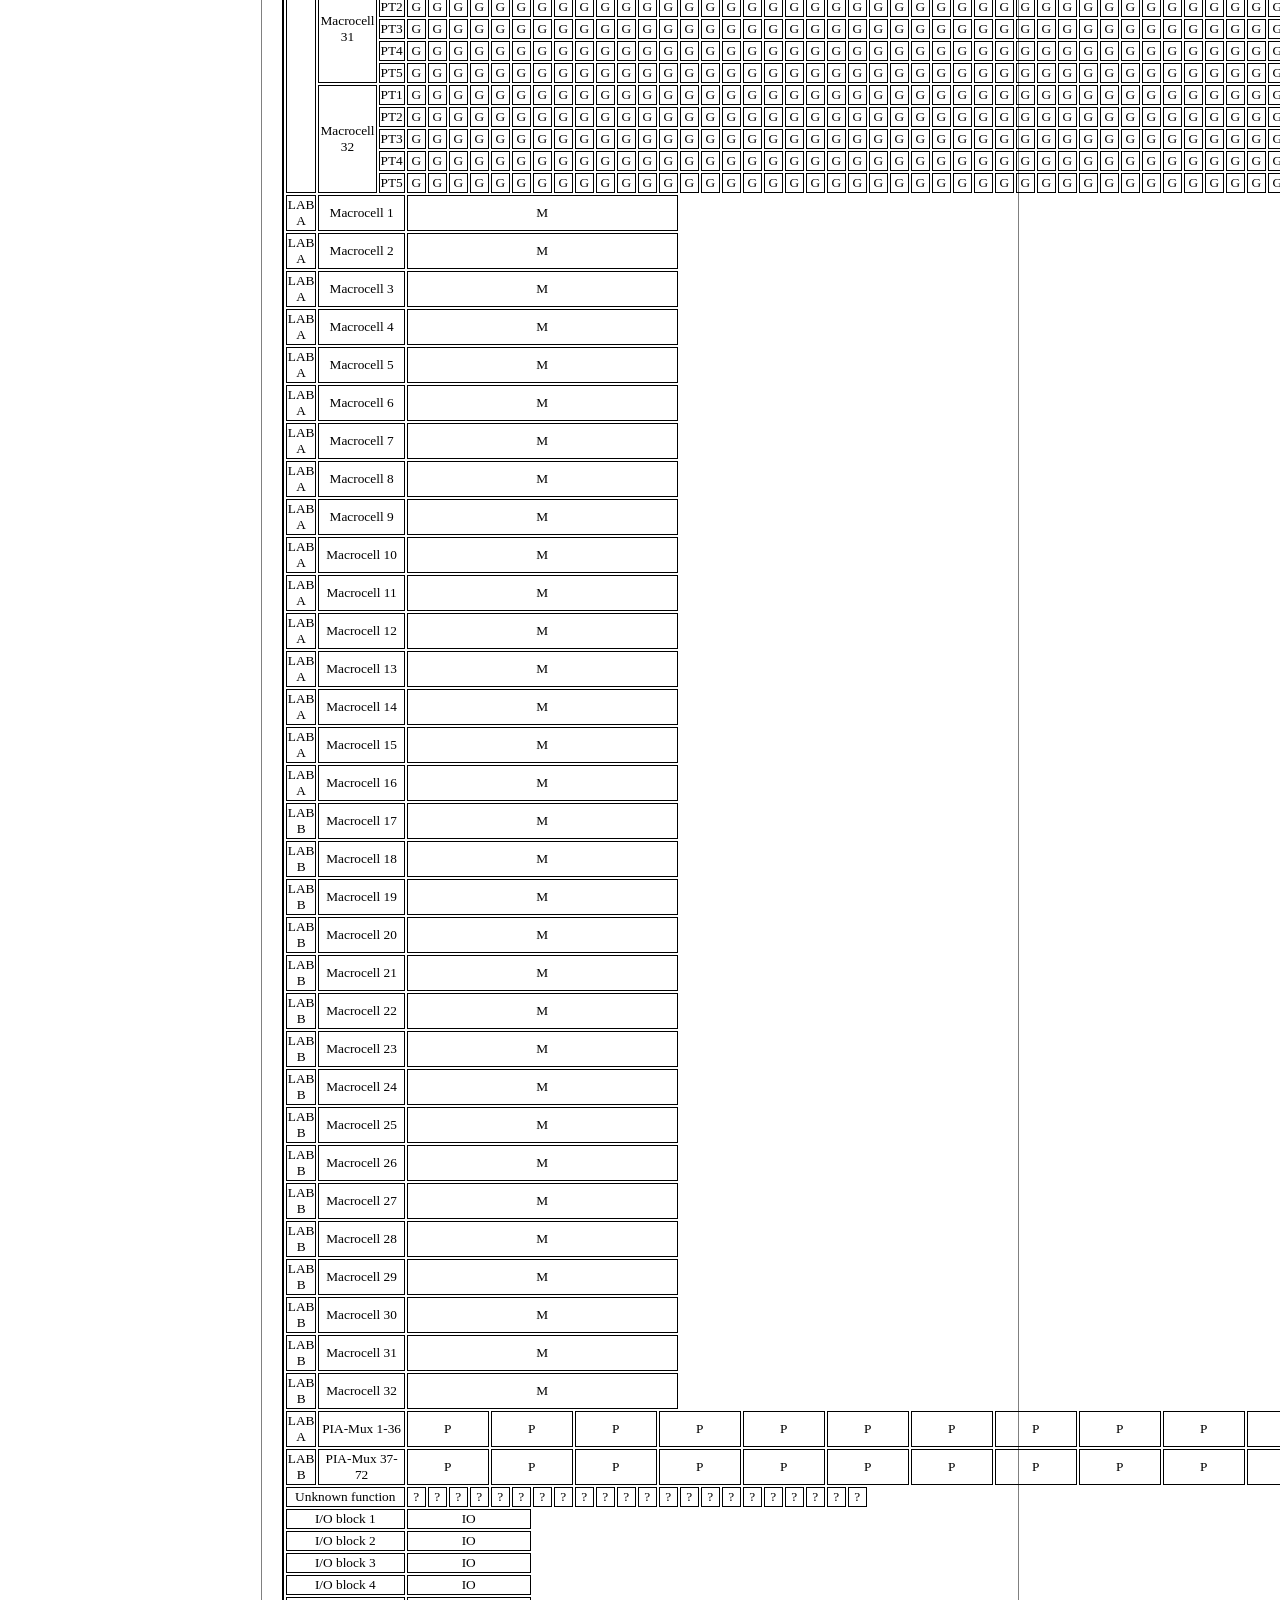
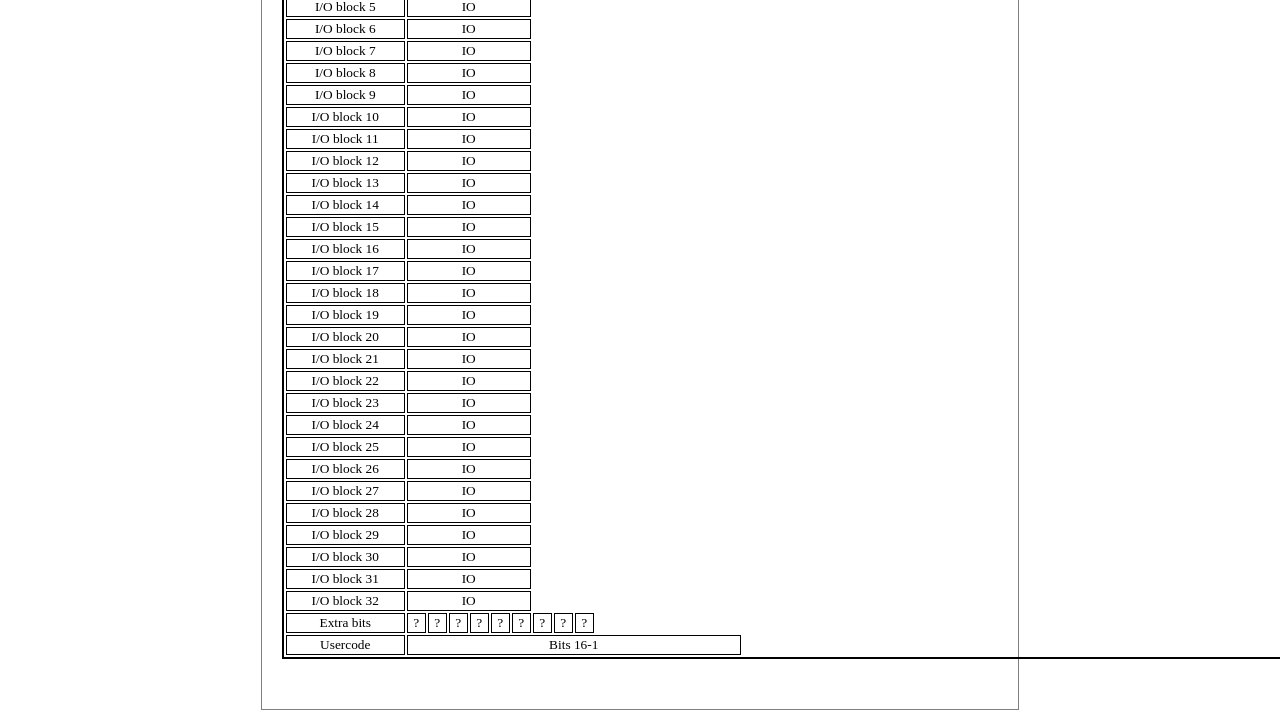
==== commit 76d60d2e: "Generated from commit 48cc03c" ====
--- a/epm7032s.html
+++ b/epm7032s.html
@@ -1,31 +1,42 @@
 <html>
 <head>
-<link rel="stylesheet" type="text/css" href="common.css"/>
+<link rel="stylesheet" type="text/css" href="style.css"/>
 </head>
 <body>
-<h1>Altera EPM7032S CPLD bitstream format</h1>
+<div id="content">
+<h1>The Altera EPM7032S CPLD bitstream format</h1>
 
-On this page an attempt is made to document the bitstream format necessary to program the above programmable logic device.
-The presented information is obtained through reverse-engineering,
-which -sadly- is necessary since the vendor does not provide specification documents about the composition of a valid bitstream,
-which would be required for implementation of third-party software.
-At some point, hopefully, the information presented here
-will be sufficient to allow implementation of an Open Source bitstream writer for this device in the context of <a href="https://symbiflow.github.io/">SymbiFlow</a>.
+<h2>Introduction</h2>
+
+This page is an inofficial documentation for Altera's EPM7032S CPLD bitstream format.
+It is presented here in the hope that at some point
+the information here may be sufficient to allow implementation of third-party software
+to support this programmable logic device,
+namely in the context of <a href="https://symbiflow.github.io/">SymbiFlow</a>.
 <br/><br/>
 This is an automatically generated page.
 The corresponding generator can be found <a href="https://github.com/programmable-logic-tools/altera-max7000-db">here</a>.
-The raw bitstream might have to be extracted from an Altera Quartus POF file first.
-<a href="https://github.com/programmable-logic-tools/libalterapof/tree/master/doc">libalterpof</a> may help with that.
 <br/><br/>
-Keep in mind that as this is a third-party specification.
-It might never be accurate or complete.
-There usually is no technical measure in a programmable logic device preventing you from loading a flawed bitstream
-and if you do so, there is a good chance that you permanently damage your device.
-Use the information on this page at your own risk.
+The official way to generate bitstreams for this device is to use Altera Quartus-II.
+Quartus-II produces POF files as output, which contain the raw bitstream alongside some metadata,
+and <a href="https://en.wikipedia.org/wiki/Serial_Vector_Format">SVF</a> files for JTAG programming.
+For software tools handling POF files, see <a href="https://github.com/programmable-logic-tools/libalterapof/tree/master/doc">libalterpof</a>.
 <br/><br/>
-The bitstream for the <a href="https://www.intel.com/content/dam/www/programmable/us/en/pdfs/literature/ds/archives/m7000.pdf">EPM7032S</a> consists of 15033 bits in total.<br/>
+The official device family datasheet can be found <a href="https://www.intel.com/content/dam/www/programmable/us/en/pdfs/literature/ds/archives/m7000.pdf">here</a>. 
+
+<h2>Disclaimer</h2>
+
+Keep in mind that this is a third-party specification.
+Therefore it may be incorrect, inaccurate or incomplete.
+There may be no technical measure present in your device preventing you from loading a flawed bitstream.
+If you use the information on this page to program your device, you may permanently damage or destroy your hardware.
+The authors expressly disclaim any liability for damages arising from any kind of usage of this document.
+<br/>
 
 <h2>Bitstream overview</h2>
+
+The bitstream for the EPM7032S consists of 15033 bits in total.<br/>
+
 <table>
 <tr>
 <th></th>
@@ -153,25 +164,28 @@
 <li>CLKS: Select the macrocell's flip-flop clock source: If CLKS is 0, then a global clock is used. If CLKS is 1, then the macrocell's product term 4 result is used.</li>
 </ul>
 <h2>Selection of global signals for a LAB (PIA-to-LAB routing)</h2>
-Every LAB can use 36 global signals by routing them to the LAB from the PIA.<br/>
-A global signal is selected by enabling the corresponding switch/multiplexer: One bit switches one signal. A '1' bit disables a PIA signal, a '0' bit enables it.<br/>
-Caveat: Enabling multiple switches for one LAB signal may damage the device.<br/>
-Every LAB signal can be selected from 2 choices. With one bit per choice this makes for 72 bits per LAB and 144 bits (18 bytes) in total for PIA to LAB routing configuration.<br/>
-Assuming that every switch/multiplexer selects a different PIA signal, a maximum of 72 PIA signals is routable to one LAB.<br/>
+Every LAB can use 36 global signals by routing them to the LAB from the PIA.
+A global signal is selected by enabling the corresponding switch/multiplexer: One bit switches one signal. A '1' bit disables a PIA signal, a '0' bit enables it.
+Caveat: Enabling multiple switches for one LAB signal may permanently damage the device.<br/>
+Every LAB signal can be selected from 4 choices. With one bit per choice this makes for 144 bits per LAB and 288 bits (36 bytes) in total for PIA to LAB routing configuration.
+Assuming that every switch/multiplexer selects a different PIA signal, a maximum of 144 PIA signals is routable to one LAB.<br/>
 
 <h2>Selection of output enable signals</h2>
-This section has 22 bytes(?).
 
-Every I/O pin can be configured as output and select one of six signals as output enable signal (tri-state control signal).
+Every I/O pin can select one of six global signals as output enable signal (tri-state control signal).<br/>
+<br/>
 The output enable signals are usually active high: When the signal of is low, the pin is in high-impedance state.
 When it is high, the pin assumes the logic level defined by the output of the corresponding macrocell.
-It is also possible to use an inverted output enable signal and thus realize active-low output enable function.
-
+It is also possible to use an inverted output enable signal and thus realize active-low output enable function.<br/>
+<br/>
 A total of 6 global output enable signals are available,
 which somehow can be chosen from PIA signals,
 probably similar to the way signals are routed to a LAB:
 One bit selects one PIA signal as OE signal. A '1' bit indicates a disregarded signal, a '0' bit selects a PIA signal as output enable signal.
 Caveat: Enabling multiple switches for one LAB signal may permanently damage the device.<br/>
+<br/>
+It appears, that 4 bits select, which PIA signal is used as global output enable signal.
+A 5th bit indicates, whether the signal is used non-inverted or inverted.
 
 <h2>I/O configuration</h2>
 
@@ -14721,8 +14735,8 @@
 <tr><td>LAB B</td><td colspan=2>Macrocell 30</td><td colspan=13>M</td></tr>
 <tr><td>LAB B</td><td colspan=2>Macrocell 31</td><td colspan=13>M</td></tr>
 <tr><td>LAB B</td><td colspan=2>Macrocell 32</td><td colspan=13>M</td></tr>
-<tr><td>LAB A</td><td colspan=2>PIA-Mux 1-36</td><td colspan="2" title="Bits 14496-14497">P</td><td colspan="2" title="Bits 14498-14499">P</td><td colspan="2" title="Bits 14500-14501">P</td><td colspan="2" title="Bits 14502-14503">P</td><td colspan="2" title="Bits 14504-14505">P</td><td colspan="2" title="Bits 14506-14507">P</td><td colspan="2" title="Bits 14508-14509">P</td><td colspan="2" title="Bits 14510-14511">P</td><td colspan="2" title="Bits 14512-14513">P</td><td colspan="2" title="Bits 14514-14515">P</td><td colspan="2" title="Bits 14516-14517">P</td><td colspan="2" title="Bits 14518-14519">P</td><td colspan="2" title="Bits 14520-14521">P</td><td colspan="2" title="Bits 14522-14523">P</td><td colspan="2" title="Bits 14524-14525">P</td><td colspan="2" title="Bits 14526-14527">P</td><td colspan="2" title="Bits 14528-14529">P</td><td colspan="2" title="Bits 14530-14531">P</td><td colspan="2" title="Bits 14532-14533">P</td><td colspan="2" title="Bits 14534-14535">P</td><td colspan="2" title="Bits 14536-14537">P</td><td colspan="2" title="Bits 14538-14539">P</td><td colspan="2" title="Bits 14540-14541">P</td><td colspan="2" title="Bits 14542-14543">P</td><td colspan="2" title="Bits 14544-14545">P</td><td colspan="2" title="Bits 14546-14547">P</td><td colspan="2" title="Bits 14548-14549">P</td><td colspan="2" title="Bits 14550-14551">P</td><td colspan="2" title="Bits 14552-14553">P</td><td colspan="2" title="Bits 14554-14555">P</td><td colspan="2" title="Bits 14556-14557">P</td><td colspan="2" title="Bits 14558-14559">P</td><td colspan="2" title="Bits 14560-14561">P</td><td colspan="2" title="Bits 14562-14563">P</td><td colspan="2" title="Bits 14564-14565">P</td><td colspan="2" title="Bits 14566-14567">P</td></tr>
-<tr><td>LAB B</td><td colspan=2>PIA-Mux 37-72</td><td colspan="2" title="Bits 14568-14569">P</td><td colspan="2" title="Bits 14570-14571">P</td><td colspan="2" title="Bits 14572-14573">P</td><td colspan="2" title="Bits 14574-14575">P</td><td colspan="2" title="Bits 14576-14577">P</td><td colspan="2" title="Bits 14578-14579">P</td><td colspan="2" title="Bits 14580-14581">P</td><td colspan="2" title="Bits 14582-14583">P</td><td colspan="2" title="Bits 14584-14585">P</td><td colspan="2" title="Bits 14586-14587">P</td><td colspan="2" title="Bits 14588-14589">P</td><td colspan="2" title="Bits 14590-14591">P</td><td colspan="2" title="Bits 14592-14593">P</td><td colspan="2" title="Bits 14594-14595">P</td><td colspan="2" title="Bits 14596-14597">P</td><td colspan="2" title="Bits 14598-14599">P</td><td colspan="2" title="Bits 14600-14601">P</td><td colspan="2" title="Bits 14602-14603">P</td><td colspan="2" title="Bits 14604-14605">P</td><td colspan="2" title="Bits 14606-14607">P</td><td colspan="2" title="Bits 14608-14609">P</td><td colspan="2" title="Bits 14610-14611">P</td><td colspan="2" title="Bits 14612-14613">P</td><td colspan="2" title="Bits 14614-14615">P</td><td colspan="2" title="Bits 14616-14617">P</td><td colspan="2" title="Bits 14618-14619">P</td><td colspan="2" title="Bits 14620-14621">P</td><td colspan="2" title="Bits 14622-14623">P</td><td colspan="2" title="Bits 14624-14625">P</td><td colspan="2" title="Bits 14626-14627">P</td><td colspan="2" title="Bits 14628-14629">P</td><td colspan="2" title="Bits 14630-14631">P</td><td colspan="2" title="Bits 14632-14633">P</td><td colspan="2" title="Bits 14634-14635">P</td><td colspan="2" title="Bits 14636-14637">P</td><td colspan="2" title="Bits 14638-14639">P</td></tr>
+<tr><td>LAB A</td><td colspan=2>PIA-Mux 1-36</td><td colspan="4" title="Bits 14496-14499">P</td><td colspan="4" title="Bits 14500-14503">P</td><td colspan="4" title="Bits 14504-14507">P</td><td colspan="4" title="Bits 14508-14511">P</td><td colspan="4" title="Bits 14512-14515">P</td><td colspan="4" title="Bits 14516-14519">P</td><td colspan="4" title="Bits 14520-14523">P</td><td colspan="4" title="Bits 14524-14527">P</td><td colspan="4" title="Bits 14528-14531">P</td><td colspan="4" title="Bits 14532-14535">P</td><td colspan="4" title="Bits 14536-14539">P</td><td colspan="4" title="Bits 14540-14543">P</td><td colspan="4" title="Bits 14544-14547">P</td><td colspan="4" title="Bits 14548-14551">P</td><td colspan="4" title="Bits 14552-14555">P</td><td colspan="4" title="Bits 14556-14559">P</td><td colspan="4" title="Bits 14560-14563">P</td><td colspan="4" title="Bits 14564-14567">P</td><td colspan="4" title="Bits 14568-14571">P</td><td colspan="4" title="Bits 14572-14575">P</td><td colspan="4" title="Bits 14576-14579">P</td><td colspan="4" title="Bits 14580-14583">P</td><td colspan="4" title="Bits 14584-14587">P</td><td colspan="4" title="Bits 14588-14591">P</td><td colspan="4" title="Bits 14592-14595">P</td><td colspan="4" title="Bits 14596-14599">P</td><td colspan="4" title="Bits 14600-14603">P</td><td colspan="4" title="Bits 14604-14607">P</td><td colspan="4" title="Bits 14608-14611">P</td><td colspan="4" title="Bits 14612-14615">P</td><td colspan="4" title="Bits 14616-14619">P</td><td colspan="4" title="Bits 14620-14623">P</td><td colspan="4" title="Bits 14624-14627">P</td><td colspan="4" title="Bits 14628-14631">P</td><td colspan="4" title="Bits 14632-14635">P</td><td colspan="4" title="Bits 14636-14639">P</td></tr>
+<tr><td>LAB B</td><td colspan=2>PIA-Mux 37-72</td><td colspan="4" title="Bits 14640-14643">P</td><td colspan="4" title="Bits 14644-14647">P</td><td colspan="4" title="Bits 14648-14651">P</td><td colspan="4" title="Bits 14652-14655">P</td><td colspan="4" title="Bits 14656-14659">P</td><td colspan="4" title="Bits 14660-14663">P</td><td colspan="4" title="Bits 14664-14667">P</td><td colspan="4" title="Bits 14668-14671">P</td><td colspan="4" title="Bits 14672-14675">P</td><td colspan="4" title="Bits 14676-14679">P</td><td colspan="4" title="Bits 14680-14683">P</td><td colspan="4" title="Bits 14684-14687">P</td><td colspan="4" title="Bits 14688-14691">P</td><td colspan="4" title="Bits 14692-14695">P</td><td colspan="4" title="Bits 14696-14699">P</td><td colspan="4" title="Bits 14700-14703">P</td><td colspan="4" title="Bits 14704-14707">P</td><td colspan="4" title="Bits 14708-14711">P</td><td colspan="4" title="Bits 14712-14715">P</td><td colspan="4" title="Bits 14716-14719">P</td><td colspan="4" title="Bits 14720-14723">P</td><td colspan="4" title="Bits 14724-14727">P</td><td colspan="4" title="Bits 14728-14731">P</td><td colspan="4" title="Bits 14732-14735">P</td><td colspan="4" title="Bits 14736-14739">P</td><td colspan="4" title="Bits 14740-14743">P</td><td colspan="4" title="Bits 14744-14747">P</td><td colspan="4" title="Bits 14748-14751">P</td><td colspan="4" title="Bits 14752-14755">P</td><td colspan="4" title="Bits 14756-14759">P</td><td colspan="4" title="Bits 14760-14763">P</td><td colspan="4" title="Bits 14764-14767">P</td><td colspan="4" title="Bits 14768-14771">P</td><td colspan="4" title="Bits 14772-14775">P</td><td colspan="4" title="Bits 14776-14779">P</td><td colspan="4" title="Bits 14780-14783">P</td></tr>
 <tr>
 <td colspan=3>Unknown function</td>
 <td>?</td>
@@ -14747,41 +14761,42 @@
 <td>?</td>
 <td>?</td>
 <td>?</td>
-</tr><tr><td colspan=3>I/O block 1</td><td colspan=6 title="Bits 14816-14821">IO</td></tr>
-<tr><td colspan=3>I/O block 2</td><td colspan=6 title="Bits 14822-14827">IO</td></tr>
-<tr><td colspan=3>I/O block 3</td><td colspan=6 title="Bits 14828-14833">IO</td></tr>
-<tr><td colspan=3>I/O block 4</td><td colspan=6 title="Bits 14834-14839">IO</td></tr>
-<tr><td colspan=3>I/O block 5</td><td colspan=6 title="Bits 14840-14845">IO</td></tr>
-<tr><td colspan=3>I/O block 6</td><td colspan=6 title="Bits 14846-14851">IO</td></tr>
-<tr><td colspan=3>I/O block 7</td><td colspan=6 title="Bits 14852-14857">IO</td></tr>
-<tr><td colspan=3>I/O block 8</td><td colspan=6 title="Bits 14858-14863">IO</td></tr>
-<tr><td colspan=3>I/O block 9</td><td colspan=6 title="Bits 14864-14869">IO</td></tr>
-<tr><td colspan=3>I/O block 10</td><td colspan=6 title="Bits 14870-14875">IO</td></tr>
-<tr><td colspan=3>I/O block 11</td><td colspan=6 title="Bits 14876-14881">IO</td></tr>
-<tr><td colspan=3>I/O block 12</td><td colspan=6 title="Bits 14882-14887">IO</td></tr>
-<tr><td colspan=3>I/O block 13</td><td colspan=6 title="Bits 14888-14893">IO</td></tr>
-<tr><td colspan=3>I/O block 14</td><td colspan=6 title="Bits 14894-14899">IO</td></tr>
-<tr><td colspan=3>I/O block 15</td><td colspan=6 title="Bits 14900-14905">IO</td></tr>
-<tr><td colspan=3>I/O block 16</td><td colspan=6 title="Bits 14906-14911">IO</td></tr>
-<tr><td colspan=3>I/O block 17</td><td colspan=6 title="Bits 14912-14917">IO</td></tr>
-<tr><td colspan=3>I/O block 18</td><td colspan=6 title="Bits 14918-14923">IO</td></tr>
-<tr><td colspan=3>I/O block 19</td><td colspan=6 title="Bits 14924-14929">IO</td></tr>
-<tr><td colspan=3>I/O block 20</td><td colspan=6 title="Bits 14930-14935">IO</td></tr>
-<tr><td colspan=3>I/O block 21</td><td colspan=6 title="Bits 14936-14941">IO</td></tr>
-<tr><td colspan=3>I/O block 22</td><td colspan=6 title="Bits 14942-14947">IO</td></tr>
-<tr><td colspan=3>I/O block 23</td><td colspan=6 title="Bits 14948-14953">IO</td></tr>
-<tr><td colspan=3>I/O block 24</td><td colspan=6 title="Bits 14954-14959">IO</td></tr>
-<tr><td colspan=3>I/O block 25</td><td colspan=6 title="Bits 14960-14965">IO</td></tr>
-<tr><td colspan=3>I/O block 26</td><td colspan=6 title="Bits 14966-14971">IO</td></tr>
-<tr><td colspan=3>I/O block 27</td><td colspan=6 title="Bits 14972-14977">IO</td></tr>
-<tr><td colspan=3>I/O block 28</td><td colspan=6 title="Bits 14978-14983">IO</td></tr>
-<tr><td colspan=3>I/O block 29</td><td colspan=6 title="Bits 14984-14989">IO</td></tr>
-<tr><td colspan=3>I/O block 30</td><td colspan=6 title="Bits 14990-14995">IO</td></tr>
-<tr><td colspan=3>I/O block 31</td><td colspan=6 title="Bits 14996-15001">IO</td></tr>
-<tr><td colspan=3>I/O block 32</td><td colspan=6 title="Bits 15002-15007">IO</td></tr>
-<tr><td colspan=3>Extra bits</td><td title="15188">?</td><td title="15189">?</td><td title="15190">?</td><td title="15191">?</td><td title="15192">?</td><td title="15193">?</td><td title="15194">?</td><td title="15195">?</td><td title="15196">?</td></tr>
-<tr><td colspan=3>Usercode</td><td colspan=16 title="Bits 15213-15197">Bits 16-1</td></tr>
+</tr><tr><td colspan=3>I/O block 1</td><td colspan=6 title="Bits 14960-14965">IO</td></tr>
+<tr><td colspan=3>I/O block 2</td><td colspan=6 title="Bits 14966-14971">IO</td></tr>
+<tr><td colspan=3>I/O block 3</td><td colspan=6 title="Bits 14972-14977">IO</td></tr>
+<tr><td colspan=3>I/O block 4</td><td colspan=6 title="Bits 14978-14983">IO</td></tr>
+<tr><td colspan=3>I/O block 5</td><td colspan=6 title="Bits 14984-14989">IO</td></tr>
+<tr><td colspan=3>I/O block 6</td><td colspan=6 title="Bits 14990-14995">IO</td></tr>
+<tr><td colspan=3>I/O block 7</td><td colspan=6 title="Bits 14996-15001">IO</td></tr>
+<tr><td colspan=3>I/O block 8</td><td colspan=6 title="Bits 15002-15007">IO</td></tr>
+<tr><td colspan=3>I/O block 9</td><td colspan=6 title="Bits 15008-15013">IO</td></tr>
+<tr><td colspan=3>I/O block 10</td><td colspan=6 title="Bits 15014-15019">IO</td></tr>
+<tr><td colspan=3>I/O block 11</td><td colspan=6 title="Bits 15020-15025">IO</td></tr>
+<tr><td colspan=3>I/O block 12</td><td colspan=6 title="Bits 15026-15031">IO</td></tr>
+<tr><td colspan=3>I/O block 13</td><td colspan=6 title="Bits 15032-15037">IO</td></tr>
+<tr><td colspan=3>I/O block 14</td><td colspan=6 title="Bits 15038-15043">IO</td></tr>
+<tr><td colspan=3>I/O block 15</td><td colspan=6 title="Bits 15044-15049">IO</td></tr>
+<tr><td colspan=3>I/O block 16</td><td colspan=6 title="Bits 15050-15055">IO</td></tr>
+<tr><td colspan=3>I/O block 17</td><td colspan=6 title="Bits 15056-15061">IO</td></tr>
+<tr><td colspan=3>I/O block 18</td><td colspan=6 title="Bits 15062-15067">IO</td></tr>
+<tr><td colspan=3>I/O block 19</td><td colspan=6 title="Bits 15068-15073">IO</td></tr>
+<tr><td colspan=3>I/O block 20</td><td colspan=6 title="Bits 15074-15079">IO</td></tr>
+<tr><td colspan=3>I/O block 21</td><td colspan=6 title="Bits 15080-15085">IO</td></tr>
+<tr><td colspan=3>I/O block 22</td><td colspan=6 title="Bits 15086-15091">IO</td></tr>
+<tr><td colspan=3>I/O block 23</td><td colspan=6 title="Bits 15092-15097">IO</td></tr>
+<tr><td colspan=3>I/O block 24</td><td colspan=6 title="Bits 15098-15103">IO</td></tr>
+<tr><td colspan=3>I/O block 25</td><td colspan=6 title="Bits 15104-15109">IO</td></tr>
+<tr><td colspan=3>I/O block 26</td><td colspan=6 title="Bits 15110-15115">IO</td></tr>
+<tr><td colspan=3>I/O block 27</td><td colspan=6 title="Bits 15116-15121">IO</td></tr>
+<tr><td colspan=3>I/O block 28</td><td colspan=6 title="Bits 15122-15127">IO</td></tr>
+<tr><td colspan=3>I/O block 29</td><td colspan=6 title="Bits 15128-15133">IO</td></tr>
+<tr><td colspan=3>I/O block 30</td><td colspan=6 title="Bits 15134-15139">IO</td></tr>
+<tr><td colspan=3>I/O block 31</td><td colspan=6 title="Bits 15140-15145">IO</td></tr>
+<tr><td colspan=3>I/O block 32</td><td colspan=6 title="Bits 15146-15151">IO</td></tr>
+<tr><td colspan=3>Extra bits</td><td title="15332">?</td><td title="15333">?</td><td title="15334">?</td><td title="15335">?</td><td title="15336">?</td><td title="15337">?</td><td title="15338">?</td><td title="15339">?</td><td title="15340">?</td></tr>
+<tr><td colspan=3>Usercode</td><td colspan=16 title="Bits 15357-15341">Bits 16-1</td></tr>
 
 </table>
+</div>
 </body>
 </html>
--- a/style.css
+++ b/style.css
@@ -0,0 +1,60 @@
+
+h1
+{
+    margin-top: 5px;
+}
+
+h2
+{
+    margin-top: 25px;
+    margin-bottom: 15px;
+}
+
+h3
+{
+    margin-top: 15px;
+    margin-bottom: 5px;
+}
+
+div#content
+{
+    margin-left: 20%;
+    margin-right: 20%;
+    padding: 20px;
+    border: 1px solid gray;
+}
+
+table
+{
+    font-size: 10pt;
+    border: 2px solid black;
+    text-align: center;
+    margin-top: 15px;
+    margin-bottom: 30px;
+}
+
+td
+{
+    border: 1px solid black;
+    min-width: 15px;
+}
+
+td[colspan=2]
+{
+    min-width: 30px;
+}
+
+td[colspan=3]
+{
+    min-width: 45px;
+}
+
+td.binary
+{
+    font-family: fixed;
+}
+
+td.empty
+{
+    border: none;
+}
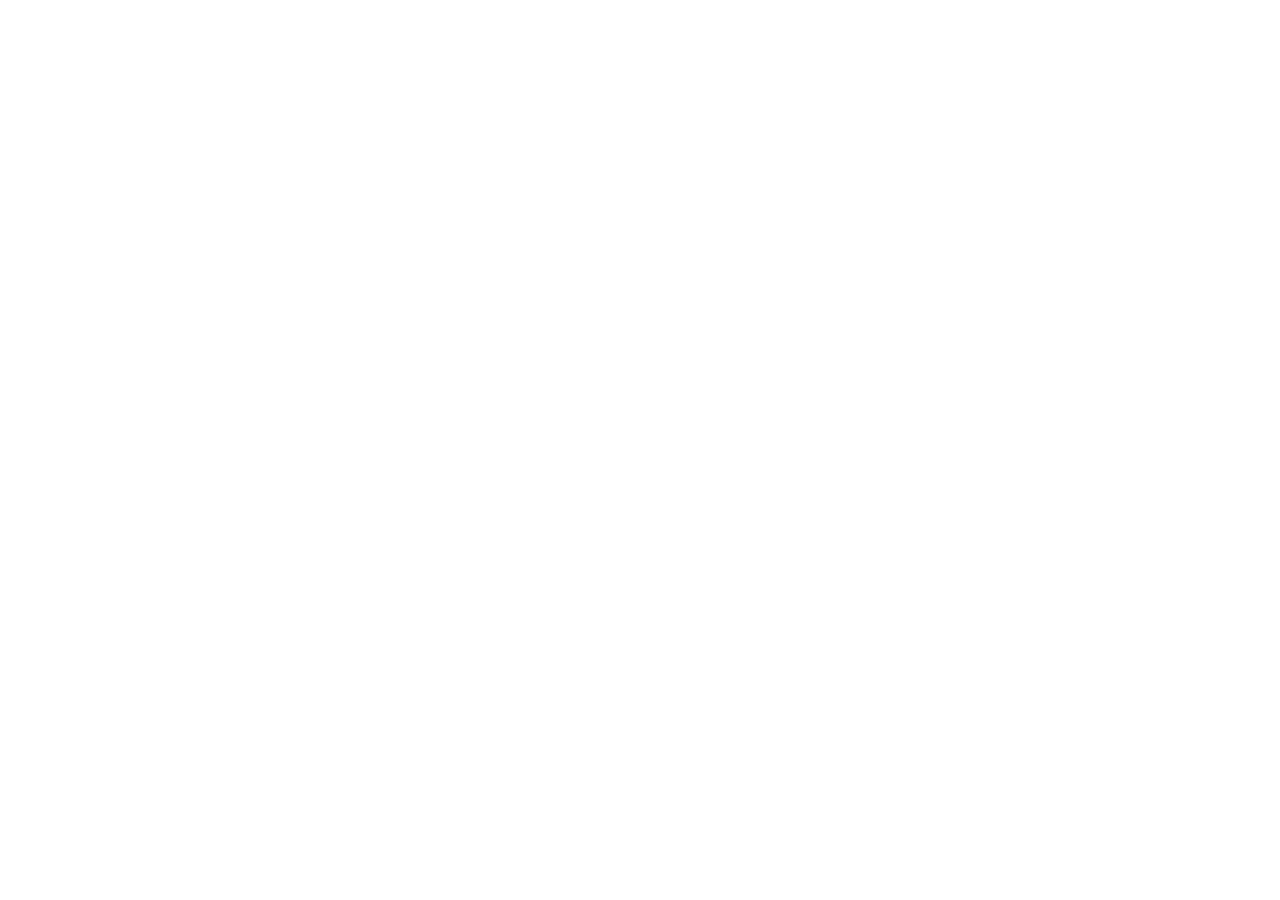
==== commit b047cee0: "Adding redirects to new location" ====
--- a/epm7032s.html
+++ b/epm7032s.html
@@ -1,14802 +1,17 @@
-<html>
+<!DOCTYPE html>
+<html lang="en">
 <head>
-<link rel="stylesheet" type="text/css" href="style.css"/>
+  <meta charset="utf-8">
+  <meta name="viewport" content="width=device-width, initial-scale=1">
+  <title>Moved — epm7032s</title>
+  <meta http-equiv="refresh" content="0; url=https://programmable-logic-tools.github.io/altera-max-db/epm7032s.html">
+  <link rel="canonical" href="https://programmable-logic-tools.github.io/altera-max-db/epm7032s.html">
+  <script>
+    location.replace("https://programmable-logic-tools.github.io/altera-max-db/epm7032s.html");
+  </script>
 </head>
 <body>
-<div id="content">
-<h1>The Altera EPM7032S CPLD bitstream format</h1>
-
-<h2>Introduction</h2>
-
-This page is an inofficial documentation for Altera's EPM7032S CPLD bitstream format.
-It is presented here in the hope that at some point
-the information here may be sufficient to allow implementation of third-party software
-to support this programmable logic device,
-namely in the context of <a href="https://symbiflow.github.io/">SymbiFlow</a>.
-<br/><br/>
-This is an automatically generated page.
-The corresponding generator can be found <a href="https://github.com/programmable-logic-tools/altera-max7000-db">here</a>.
-<br/><br/>
-The official way to generate bitstreams for this device is to use Altera Quartus-II.
-Quartus-II produces POF files as output, which contain the raw bitstream alongside some metadata,
-and <a href="https://en.wikipedia.org/wiki/Serial_Vector_Format">SVF</a> files for JTAG programming.
-For software tools handling POF files, see <a href="https://github.com/programmable-logic-tools/libalterapof/tree/master/doc">libalterpof</a>.
-<br/><br/>
-The official device family datasheet can be found <a href="https://www.intel.com/content/dam/www/programmable/us/en/pdfs/literature/ds/archives/m7000.pdf">here</a>. 
-
-<h2>Disclaimer</h2>
-
-Keep in mind that this is a third-party specification.
-Therefore it may be incorrect, inaccurate or incomplete.
-There may be no technical measure present in your device preventing you from loading a flawed bitstream.
-If you use the information on this page to program your device, you may permanently damage or destroy your hardware.
-The authors expressly disclaim any liability for damages arising from any kind of usage of this document.
-<br/>
-
-<h2>Bitstream overview</h2>
-
-The bitstream for the EPM7032S consists of 15033 bits in total.<br/>
-
-<table>
-<tr>
-<th></th>
-<th>Function</th>
-<th>from bit</th>
-<th>to bit (incl.)</th>
-<th>Bit count</th>
-<th>Composed of</th>
-</tr>
-<tr>
-<td>1</td>
-<td>Product term configuration</td>
-<td>1</td>
-<td>14080</td>
-<td>14080</td>
-<td>2 logic array blocks x 16 macrocells x 5 product terms x (36x2 + 16) selectable input signals x 1 bit per signal</td>
-</tr>
-<tr>
-<td>2</td>
-<td>Macrocell logic configuration</td>
-<td>14081</td>
-<td>14496</td>
-<td>416</td>
-<td>2 logic array blocks x 16 macrocells x 13 bits per macrocell</td>
-</tr>
-<tr>
-<td>3</td>
-<td>PIA-to-LAB routing</td>
-<td>14497</td>
-<td>14784</td>
-<td>288</td>
-<td>2 logic array blocks x 36 signals from global routing pool x 4 choices per router x 1 bit per choice</td>
-</tr>
-<tr>
-<td>4</td>
-<td>Output buffer tri-state control</td>
-<td>14785</td>
-<td>14814</td>
-<td>30</td>
-<td>6 global output enable signals x 5 bits per output enable</td>
-</tr>
-<tr>
-<td>5</td>
-<td>Pin configuration</td>
-<td>14815</td>
-<td>15006</td>
-<td>192</td>
-<td>32 pins x 6 bits per block</td>
-</tr>
-<tr>
-<td>6</td>
-<td>Unkown function</td>
-<td>15007</td>
-<td>15017</td>
-<td>11</td>
-</tr>
-<tr>
-<td>7</td>
-<td>Usercode</td>
-<td>15018</td>
-<td>15033</td>
-<td>16</td>
-</tr>
-</table>
-
-<h2>Product terms</h2>
-The device contains 2 Logic Array Blocks (LABs), each containing 16 macrocells.
-Every macrocell can use between 0 and 5 product terms to calculate a sum-of-products.
-Each of those product terms can use up to 44 different input signals choosable from 88 nets to calculate a product.
-To enable the inclusion of a net into a product term, the corresponding bit in the bitstream must be toggled:
-A '1' represents a disregarded signal, a '0' appends the signal to the product.
-Therefore, each product term is configured by 88 bits and 14080 bits of the bitstream configure all the device's product terms.
-The product term configuration bits appear clustered in the bitstream and in the following order:
-product term 1 first - 5 last, macrocell 1 first - 16 last, LAB A first - B last.
-Within one product term the earlier 72 bits switch global signals:
-36 global signals are routed to each LAB from the PIA.
-Two consecutive bits switch one of those global signals - the first bit non-inverted, the second inverted.
-Another 16 bits switch regional foldback signals from outputs of macrocells within the same LAB.
-
-<h2>Macrocell configuration</h2>
-
-In this context by macrocell configuration it is referred to everything configurable
-between product terms and macrocell input/output signal.
-
-The macrocell bits are expected to configure:
-<ul>
-<li>Select product terms: Probably five bits, one per product term</li>
-<li>Select logic type: Combinatorial (latch) or flip-flop (at least one bit)</li>
-<li>Select D-FF clock signal: GCLK1 or GCLK2 or a product term (at least two bits)</li>
-<li>Select D-FF enable signal: None or OE1 or OE2 or product term? (two bits?)</li>
-<li>Select D-FF clear signal: None or GCLR or product term (two bits?)</li>
-<li>Enable parallel expander input (one bit?)</li>
-</ul>
-
-It appears, 13 bits configure one macrocell.
-With 2 LABs this makes for 416 bits (52 bytes) in total for macrocell configuration.
-
-<h3>Preliminary configuration bit order</h3>
-
-It seems, the macrocell configuration bits appear in the following order in the bitstream:
-<table>
-<tbody>
-<tr>
-<td title="Bit 1: Enable PT1 to OR switch">PT1E</td>
-<td title="Bit 2: Enable PT2 to OR switch">PT2E</td>
-<td title="Bit 3: Enable PT3 to OR switch">PT3E</td>
-<td title="Bit 4: Enable PT4 to OR switch">PT4E</td>
-<td title="Bit 5: Enable PT5 to OR switch">PT5E</td>
-<td title="Bit 6: Clock select">CLKS</td>
-<td title="Bit 7: Clear select">CLRS</td>
-<td title="Bits 8-10: Unknown function" colspan=3>???</td>
-<td title="Bit 11: Select registered or latched output">DFFE</td>
-<td title="Bits 8-10: Unknown function">?</td>
-<td title="Bit 13: Select global clock">GCLKS</td>
-</tr>
-</tbody>
-</table>
-
-<ul>
-<li>PT1E: Enable inclusion of product term 1 in the sum: If PTxE is 0, then the product term is connected to the OR gate. If PTxE is 1, then the product term is disregarded.</li>
-<li>PT2E: Enable inclusion of product term 2 in the sum</li>
-<li>PT3E: Enable inclusion of product term 3 in the sum</li>
-<li>PT4E: Enable inclusion of product term 4 in the sum</li>
-<li>PT5E: Enable inclusion of product term 5 in the sum</li>
-<li>CLKS: Select the macrocell's flip-flop clock source: If CLKS is 0, then a global clock is used. If CLKS is 1, then the macrocell's product term 4 result is used.</li>
-</ul>
-<h2>Selection of global signals for a LAB (PIA-to-LAB routing)</h2>
-Every LAB can use 36 global signals by routing them to the LAB from the PIA.
-A global signal is selected by enabling the corresponding switch/multiplexer: One bit switches one signal. A '1' bit disables a PIA signal, a '0' bit enables it.
-Caveat: Enabling multiple switches for one LAB signal may permanently damage the device.<br/>
-Every LAB signal can be selected from 4 choices. With one bit per choice this makes for 144 bits per LAB and 288 bits (36 bytes) in total for PIA to LAB routing configuration.
-Assuming that every switch/multiplexer selects a different PIA signal, a maximum of 144 PIA signals is routable to one LAB.<br/>
-
-<h2>Selection of output enable signals</h2>
-
-Every I/O pin can select one of six global signals as output enable signal (tri-state control signal).<br/>
-<br/>
-The output enable signals are usually active high: When the signal of is low, the pin is in high-impedance state.
-When it is high, the pin assumes the logic level defined by the output of the corresponding macrocell.
-It is also possible to use an inverted output enable signal and thus realize active-low output enable function.<br/>
-<br/>
-A total of 6 global output enable signals are available,
-which somehow can be chosen from PIA signals,
-probably similar to the way signals are routed to a LAB:
-One bit selects one PIA signal as OE signal. A '1' bit indicates a disregarded signal, a '0' bit selects a PIA signal as output enable signal.
-Caveat: Enabling multiple switches for one LAB signal may permanently damage the device.<br/>
-<br/>
-It appears, that 4 bits select, which PIA signal is used as global output enable signal.
-A 5th bit indicates, whether the signal is used non-inverted or inverted.
-
-<h2>I/O configuration</h2>
-
-6 bits configure one I/O block(?).
-With 32 I/O blocks this would make for 192 bits (24 bytes) in total for I/O configuration.
-
-<table>
-<tbody>
-<tr>
-<td title="Output enable select" colspan=3>OES</td>
-<td title="Slew rate select">SRS</td>
-<td>?</td>
-<td>?</td>
-</tr>
-</tbody>
-</table>
-
-<ul>
-<li>Bits 1,2,3: Output enable select</li>
-<li>Bit 4: Slew rate, 0=fast, 1=slow</li>
-<li>Bit 5,6: ?</li>
-</ul>
-
-<h2>Usercode</h2>
-
-A 16-bit user electronic signature (usercode) is stored in the bitstream.
-It occupies it's last 16 bits.
-It's bits and bytes are in reversed order (additionally to the reversed order that bits are stored in a POF file).
-
-<h3>Example</h3>
-<table>
-<tr>
-<td rowspan=2>Last 3 bytes of the bitstream payload in the POF file</td>
-<td>0x9a</td>
-<td>0x57</td>
-<td>0x01</td>
-</tr>
-<tr>
-<td class=binary>1001 1010</td>
-<td class=binary>0101 0111</td>
-<td class=binary>0000 0001</td>
-</tr>
-<tr>
-<td rowspan=2>Bitstream bit order</td>
-<td class=binary>0101 1001</td>
-<td class=binary>1110 1010</td>
-<td class=binary>1000 0000</td>
-</tr>
-<tr>
-<td colspan=3 class=binary>0101 1001 1110 1010 1000 0000</td>
-</tr>
-<tr>
-<td>Last 16 bits of the bitstream</td>
-<td colspan=3 class=binary>1011 0011 1101 0101</td>
-</tr>
-<tr>
-<td>Inverted bit order</td>
-<td colspan=3 class=binary>1010 1011 1100 1101</td>
-</tr>
-<tr>
-<td>Usercode</td>
-<td colspan=3>0xABCD</td>
-</tr>
-</table>
-
-<h2>Unidentified functions</h2>
-The yet unidentified bits of the bitstream are expected to configure:
-<ul>
-<li>Product selection for sum-of-products term</li>
-<li>XOR second input signal selection</li>
-<li>Cascading from previous/to next macrocell</li>
-<li>Flipflop vs. latch selection/mux</li>
-<li>FF clock signal selection</li>
-<li>FF enable signal selection</li>
-<li>Configuration of feedback from macrocell to PIA</li>
-<li>I/O Output Enable (OE) signal selection</li>
-<li>I/O type selection: push-pull vs. open collector</li>
-<li>I/O slew rate control: slow vs. fast</li>
-<li>Usercode</li>
-<li>JTAG enable/disable</li>
-</ul>
-<h2>Bit table</h2>
-<table>
-<tr><td rowspan=80>LAB A</td>
-<td rowspan=5 title="Macrocell 1, which lies in LAB A">Macrocell 1</td>
-<td title="Product term 1">PT1</td>
-<td title="Bit 0">G</td>
-<td title="Bit 1">G</td>
-<td title="Bit 2">G</td>
-<td title="Bit 3">G</td>
-<td title="Bit 4">G</td>
-<td title="Bit 5">G</td>
-<td title="Bit 6">G</td>
-<td title="Bit 7">G</td>
-<td title="Bit 8">G</td>
-<td title="Bit 9">G</td>
-<td title="Bit 10">G</td>
-<td title="Bit 11">G</td>
-<td title="Bit 12">G</td>
-<td title="Bit 13">G</td>
-<td title="Bit 14">G</td>
-<td title="Bit 15">G</td>
-<td title="Bit 16">G</td>
-<td title="Bit 17">G</td>
-<td title="Bit 18">G</td>
-<td title="Bit 19">G</td>
-<td title="Bit 20">G</td>
-<td title="Bit 21">G</td>
-<td title="Bit 22">G</td>
-<td title="Bit 23">G</td>
-<td title="Bit 24">G</td>
-<td title="Bit 25">G</td>
-<td title="Bit 26">G</td>
-<td title="Bit 27">G</td>
-<td title="Bit 28">G</td>
-<td title="Bit 29">G</td>
-<td title="Bit 30">G</td>
-<td title="Bit 31">G</td>
-<td title="Bit 32">G</td>
-<td title="Bit 33">G</td>
-<td title="Bit 34">G</td>
-<td title="Bit 35">G</td>
-<td title="Bit 36">G</td>
-<td title="Bit 37">G</td>
-<td title="Bit 38">G</td>
-<td title="Bit 39">G</td>
-<td title="Bit 40">G</td>
-<td title="Bit 41">G</td>
-<td title="Bit 42">G</td>
-<td title="Bit 43">G</td>
-<td title="Bit 44">G</td>
-<td title="Bit 45">G</td>
-<td title="Bit 46">G</td>
-<td title="Bit 47">G</td>
-<td title="Bit 48">G</td>
-<td title="Bit 49">G</td>
-<td title="Bit 50">G</td>
-<td title="Bit 51">G</td>
-<td title="Bit 52">G</td>
-<td title="Bit 53">G</td>
-<td title="Bit 54">G</td>
-<td title="Bit 55">G</td>
-<td title="Bit 56">G</td>
-<td title="Bit 57">G</td>
-<td title="Bit 58">G</td>
-<td title="Bit 59">G</td>
-<td title="Bit 60">G</td>
-<td title="Bit 61">G</td>
-<td title="Bit 62">G</td>
-<td title="Bit 63">G</td>
-<td title="Bit 64">G</td>
-<td title="Bit 65">G</td>
-<td title="Bit 66">G</td>
-<td title="Bit 67">G</td>
-<td title="Bit 68">G</td>
-<td title="Bit 69">G</td>
-<td title="Bit 70">G</td>
-<td title="Bit 71">G</td>
-<td title="Bit 72">R</td>
-<td title="Bit 73">R</td>
-<td title="Bit 74">R</td>
-<td title="Bit 75">R</td>
-<td title="Bit 76">R</td>
-<td title="Bit 77">R</td>
-<td title="Bit 78">R</td>
-<td title="Bit 79">R</td>
-<td title="Bit 80">R</td>
-<td title="Bit 81">R</td>
-<td title="Bit 82">R</td>
-<td title="Bit 83">R</td>
-<td title="Bit 84">R</td>
-<td title="Bit 85">R</td>
-<td title="Bit 86">R</td>
-<td title="Bit 87">R</td>
-</tr>
-<tr><td title="Product term 2">PT2</td>
-<td title="Bit 88">G</td>
-<td title="Bit 89">G</td>
-<td title="Bit 90">G</td>
-<td title="Bit 91">G</td>
-<td title="Bit 92">G</td>
-<td title="Bit 93">G</td>
-<td title="Bit 94">G</td>
-<td title="Bit 95">G</td>
-<td title="Bit 96">G</td>
-<td title="Bit 97">G</td>
-<td title="Bit 98">G</td>
-<td title="Bit 99">G</td>
-<td title="Bit 100">G</td>
-<td title="Bit 101">G</td>
-<td title="Bit 102">G</td>
-<td title="Bit 103">G</td>
-<td title="Bit 104">G</td>
-<td title="Bit 105">G</td>
-<td title="Bit 106">G</td>
-<td title="Bit 107">G</td>
-<td title="Bit 108">G</td>
-<td title="Bit 109">G</td>
-<td title="Bit 110">G</td>
-<td title="Bit 111">G</td>
-<td title="Bit 112">G</td>
-<td title="Bit 113">G</td>
-<td title="Bit 114">G</td>
-<td title="Bit 115">G</td>
-<td title="Bit 116">G</td>
-<td title="Bit 117">G</td>
-<td title="Bit 118">G</td>
-<td title="Bit 119">G</td>
-<td title="Bit 120">G</td>
-<td title="Bit 121">G</td>
-<td title="Bit 122">G</td>
-<td title="Bit 123">G</td>
-<td title="Bit 124">G</td>
-<td title="Bit 125">G</td>
-<td title="Bit 126">G</td>
-<td title="Bit 127">G</td>
-<td title="Bit 128">G</td>
-<td title="Bit 129">G</td>
-<td title="Bit 130">G</td>
-<td title="Bit 131">G</td>
-<td title="Bit 132">G</td>
-<td title="Bit 133">G</td>
-<td title="Bit 134">G</td>
-<td title="Bit 135">G</td>
-<td title="Bit 136">G</td>
-<td title="Bit 137">G</td>
-<td title="Bit 138">G</td>
-<td title="Bit 139">G</td>
-<td title="Bit 140">G</td>
-<td title="Bit 141">G</td>
-<td title="Bit 142">G</td>
-<td title="Bit 143">G</td>
-<td title="Bit 144">G</td>
-<td title="Bit 145">G</td>
-<td title="Bit 146">G</td>
-<td title="Bit 147">G</td>
-<td title="Bit 148">G</td>
-<td title="Bit 149">G</td>
-<td title="Bit 150">G</td>
-<td title="Bit 151">G</td>
-<td title="Bit 152">G</td>
-<td title="Bit 153">G</td>
-<td title="Bit 154">G</td>
-<td title="Bit 155">G</td>
-<td title="Bit 156">G</td>
-<td title="Bit 157">G</td>
-<td title="Bit 158">G</td>
-<td title="Bit 159">G</td>
-<td title="Bit 160">R</td>
-<td title="Bit 161">R</td>
-<td title="Bit 162">R</td>
-<td title="Bit 163">R</td>
-<td title="Bit 164">R</td>
-<td title="Bit 165">R</td>
-<td title="Bit 166">R</td>
-<td title="Bit 167">R</td>
-<td title="Bit 168">R</td>
-<td title="Bit 169">R</td>
-<td title="Bit 170">R</td>
-<td title="Bit 171">R</td>
-<td title="Bit 172">R</td>
-<td title="Bit 173">R</td>
-<td title="Bit 174">R</td>
-<td title="Bit 175">R</td>
-</tr>
-<tr><td title="Product term 3">PT3</td>
-<td title="Bit 176">G</td>
-<td title="Bit 177">G</td>
-<td title="Bit 178">G</td>
-<td title="Bit 179">G</td>
-<td title="Bit 180">G</td>
-<td title="Bit 181">G</td>
-<td title="Bit 182">G</td>
-<td title="Bit 183">G</td>
-<td title="Bit 184">G</td>
-<td title="Bit 185">G</td>
-<td title="Bit 186">G</td>
-<td title="Bit 187">G</td>
-<td title="Bit 188">G</td>
-<td title="Bit 189">G</td>
-<td title="Bit 190">G</td>
-<td title="Bit 191">G</td>
-<td title="Bit 192">G</td>
-<td title="Bit 193">G</td>
-<td title="Bit 194">G</td>
-<td title="Bit 195">G</td>
-<td title="Bit 196">G</td>
-<td title="Bit 197">G</td>
-<td title="Bit 198">G</td>
-<td title="Bit 199">G</td>
-<td title="Bit 200">G</td>
-<td title="Bit 201">G</td>
-<td title="Bit 202">G</td>
-<td title="Bit 203">G</td>
-<td title="Bit 204">G</td>
-<td title="Bit 205">G</td>
-<td title="Bit 206">G</td>
-<td title="Bit 207">G</td>
-<td title="Bit 208">G</td>
-<td title="Bit 209">G</td>
-<td title="Bit 210">G</td>
-<td title="Bit 211">G</td>
-<td title="Bit 212">G</td>
-<td title="Bit 213">G</td>
-<td title="Bit 214">G</td>
-<td title="Bit 215">G</td>
-<td title="Bit 216">G</td>
-<td title="Bit 217">G</td>
-<td title="Bit 218">G</td>
-<td title="Bit 219">G</td>
-<td title="Bit 220">G</td>
-<td title="Bit 221">G</td>
-<td title="Bit 222">G</td>
-<td title="Bit 223">G</td>
-<td title="Bit 224">G</td>
-<td title="Bit 225">G</td>
-<td title="Bit 226">G</td>
-<td title="Bit 227">G</td>
-<td title="Bit 228">G</td>
-<td title="Bit 229">G</td>
-<td title="Bit 230">G</td>
-<td title="Bit 231">G</td>
-<td title="Bit 232">G</td>
-<td title="Bit 233">G</td>
-<td title="Bit 234">G</td>
-<td title="Bit 235">G</td>
-<td title="Bit 236">G</td>
-<td title="Bit 237">G</td>
-<td title="Bit 238">G</td>
-<td title="Bit 239">G</td>
-<td title="Bit 240">G</td>
-<td title="Bit 241">G</td>
-<td title="Bit 242">G</td>
-<td title="Bit 243">G</td>
-<td title="Bit 244">G</td>
-<td title="Bit 245">G</td>
-<td title="Bit 246">G</td>
-<td title="Bit 247">G</td>
-<td title="Bit 248">R</td>
-<td title="Bit 249">R</td>
-<td title="Bit 250">R</td>
-<td title="Bit 251">R</td>
-<td title="Bit 252">R</td>
-<td title="Bit 253">R</td>
-<td title="Bit 254">R</td>
-<td title="Bit 255">R</td>
-<td title="Bit 256">R</td>
-<td title="Bit 257">R</td>
-<td title="Bit 258">R</td>
-<td title="Bit 259">R</td>
-<td title="Bit 260">R</td>
-<td title="Bit 261">R</td>
-<td title="Bit 262">R</td>
-<td title="Bit 263">R</td>
-</tr>
-<tr><td title="Product term 4">PT4</td>
-<td title="Bit 264">G</td>
-<td title="Bit 265">G</td>
-<td title="Bit 266">G</td>
-<td title="Bit 267">G</td>
-<td title="Bit 268">G</td>
-<td title="Bit 269">G</td>
-<td title="Bit 270">G</td>
-<td title="Bit 271">G</td>
-<td title="Bit 272">G</td>
-<td title="Bit 273">G</td>
-<td title="Bit 274">G</td>
-<td title="Bit 275">G</td>
-<td title="Bit 276">G</td>
-<td title="Bit 277">G</td>
-<td title="Bit 278">G</td>
-<td title="Bit 279">G</td>
-<td title="Bit 280">G</td>
-<td title="Bit 281">G</td>
-<td title="Bit 282">G</td>
-<td title="Bit 283">G</td>
-<td title="Bit 284">G</td>
-<td title="Bit 285">G</td>
-<td title="Bit 286">G</td>
-<td title="Bit 287">G</td>
-<td title="Bit 288">G</td>
-<td title="Bit 289">G</td>
-<td title="Bit 290">G</td>
-<td title="Bit 291">G</td>
-<td title="Bit 292">G</td>
-<td title="Bit 293">G</td>
-<td title="Bit 294">G</td>
-<td title="Bit 295">G</td>
-<td title="Bit 296">G</td>
-<td title="Bit 297">G</td>
-<td title="Bit 298">G</td>
-<td title="Bit 299">G</td>
-<td title="Bit 300">G</td>
-<td title="Bit 301">G</td>
-<td title="Bit 302">G</td>
-<td title="Bit 303">G</td>
-<td title="Bit 304">G</td>
-<td title="Bit 305">G</td>
-<td title="Bit 306">G</td>
-<td title="Bit 307">G</td>
-<td title="Bit 308">G</td>
-<td title="Bit 309">G</td>
-<td title="Bit 310">G</td>
-<td title="Bit 311">G</td>
-<td title="Bit 312">G</td>
-<td title="Bit 313">G</td>
-<td title="Bit 314">G</td>
-<td title="Bit 315">G</td>
-<td title="Bit 316">G</td>
-<td title="Bit 317">G</td>
-<td title="Bit 318">G</td>
-<td title="Bit 319">G</td>
-<td title="Bit 320">G</td>
-<td title="Bit 321">G</td>
-<td title="Bit 322">G</td>
-<td title="Bit 323">G</td>
-<td title="Bit 324">G</td>
-<td title="Bit 325">G</td>
-<td title="Bit 326">G</td>
-<td title="Bit 327">G</td>
-<td title="Bit 328">G</td>
-<td title="Bit 329">G</td>
-<td title="Bit 330">G</td>
-<td title="Bit 331">G</td>
-<td title="Bit 332">G</td>
-<td title="Bit 333">G</td>
-<td title="Bit 334">G</td>
-<td title="Bit 335">G</td>
-<td title="Bit 336">R</td>
-<td title="Bit 337">R</td>
-<td title="Bit 338">R</td>
-<td title="Bit 339">R</td>
-<td title="Bit 340">R</td>
-<td title="Bit 341">R</td>
-<td title="Bit 342">R</td>
-<td title="Bit 343">R</td>
-<td title="Bit 344">R</td>
-<td title="Bit 345">R</td>
-<td title="Bit 346">R</td>
-<td title="Bit 347">R</td>
-<td title="Bit 348">R</td>
-<td title="Bit 349">R</td>
-<td title="Bit 350">R</td>
-<td title="Bit 351">R</td>
-</tr>
-<tr><td title="Product term 5">PT5</td>
-<td title="Bit 352">G</td>
-<td title="Bit 353">G</td>
-<td title="Bit 354">G</td>
-<td title="Bit 355">G</td>
-<td title="Bit 356">G</td>
-<td title="Bit 357">G</td>
-<td title="Bit 358">G</td>
-<td title="Bit 359">G</td>
-<td title="Bit 360">G</td>
-<td title="Bit 361">G</td>
-<td title="Bit 362">G</td>
-<td title="Bit 363">G</td>
-<td title="Bit 364">G</td>
-<td title="Bit 365">G</td>
-<td title="Bit 366">G</td>
-<td title="Bit 367">G</td>
-<td title="Bit 368">G</td>
-<td title="Bit 369">G</td>
-<td title="Bit 370">G</td>
-<td title="Bit 371">G</td>
-<td title="Bit 372">G</td>
-<td title="Bit 373">G</td>
-<td title="Bit 374">G</td>
-<td title="Bit 375">G</td>
-<td title="Bit 376">G</td>
-<td title="Bit 377">G</td>
-<td title="Bit 378">G</td>
-<td title="Bit 379">G</td>
-<td title="Bit 380">G</td>
-<td title="Bit 381">G</td>
-<td title="Bit 382">G</td>
-<td title="Bit 383">G</td>
-<td title="Bit 384">G</td>
-<td title="Bit 385">G</td>
-<td title="Bit 386">G</td>
-<td title="Bit 387">G</td>
-<td title="Bit 388">G</td>
-<td title="Bit 389">G</td>
-<td title="Bit 390">G</td>
-<td title="Bit 391">G</td>
-<td title="Bit 392">G</td>
-<td title="Bit 393">G</td>
-<td title="Bit 394">G</td>
-<td title="Bit 395">G</td>
-<td title="Bit 396">G</td>
-<td title="Bit 397">G</td>
-<td title="Bit 398">G</td>
-<td title="Bit 399">G</td>
-<td title="Bit 400">G</td>
-<td title="Bit 401">G</td>
-<td title="Bit 402">G</td>
-<td title="Bit 403">G</td>
-<td title="Bit 404">G</td>
-<td title="Bit 405">G</td>
-<td title="Bit 406">G</td>
-<td title="Bit 407">G</td>
-<td title="Bit 408">G</td>
-<td title="Bit 409">G</td>
-<td title="Bit 410">G</td>
-<td title="Bit 411">G</td>
-<td title="Bit 412">G</td>
-<td title="Bit 413">G</td>
-<td title="Bit 414">G</td>
-<td title="Bit 415">G</td>
-<td title="Bit 416">G</td>
-<td title="Bit 417">G</td>
-<td title="Bit 418">G</td>
-<td title="Bit 419">G</td>
-<td title="Bit 420">G</td>
-<td title="Bit 421">G</td>
-<td title="Bit 422">G</td>
-<td title="Bit 423">G</td>
-<td title="Bit 424">R</td>
-<td title="Bit 425">R</td>
-<td title="Bit 426">R</td>
-<td title="Bit 427">R</td>
-<td title="Bit 428">R</td>
-<td title="Bit 429">R</td>
-<td title="Bit 430">R</td>
-<td title="Bit 431">R</td>
-<td title="Bit 432">R</td>
-<td title="Bit 433">R</td>
-<td title="Bit 434">R</td>
-<td title="Bit 435">R</td>
-<td title="Bit 436">R</td>
-<td title="Bit 437">R</td>
-<td title="Bit 438">R</td>
-<td title="Bit 439">R</td>
-</tr>
-<td rowspan=5 title="Macrocell 2, which lies in LAB A">Macrocell 2</td>
-<td title="Product term 1">PT1</td>
-<td title="Bit 440">G</td>
-<td title="Bit 441">G</td>
-<td title="Bit 442">G</td>
-<td title="Bit 443">G</td>
-<td title="Bit 444">G</td>
-<td title="Bit 445">G</td>
-<td title="Bit 446">G</td>
-<td title="Bit 447">G</td>
-<td title="Bit 448">G</td>
-<td title="Bit 449">G</td>
-<td title="Bit 450">G</td>
-<td title="Bit 451">G</td>
-<td title="Bit 452">G</td>
-<td title="Bit 453">G</td>
-<td title="Bit 454">G</td>
-<td title="Bit 455">G</td>
-<td title="Bit 456">G</td>
-<td title="Bit 457">G</td>
-<td title="Bit 458">G</td>
-<td title="Bit 459">G</td>
-<td title="Bit 460">G</td>
-<td title="Bit 461">G</td>
-<td title="Bit 462">G</td>
-<td title="Bit 463">G</td>
-<td title="Bit 464">G</td>
-<td title="Bit 465">G</td>
-<td title="Bit 466">G</td>
-<td title="Bit 467">G</td>
-<td title="Bit 468">G</td>
-<td title="Bit 469">G</td>
-<td title="Bit 470">G</td>
-<td title="Bit 471">G</td>
-<td title="Bit 472">G</td>
-<td title="Bit 473">G</td>
-<td title="Bit 474">G</td>
-<td title="Bit 475">G</td>
-<td title="Bit 476">G</td>
-<td title="Bit 477">G</td>
-<td title="Bit 478">G</td>
-<td title="Bit 479">G</td>
-<td title="Bit 480">G</td>
-<td title="Bit 481">G</td>
-<td title="Bit 482">G</td>
-<td title="Bit 483">G</td>
-<td title="Bit 484">G</td>
-<td title="Bit 485">G</td>
-<td title="Bit 486">G</td>
-<td title="Bit 487">G</td>
-<td title="Bit 488">G</td>
-<td title="Bit 489">G</td>
-<td title="Bit 490">G</td>
-<td title="Bit 491">G</td>
-<td title="Bit 492">G</td>
-<td title="Bit 493">G</td>
-<td title="Bit 494">G</td>
-<td title="Bit 495">G</td>
-<td title="Bit 496">G</td>
-<td title="Bit 497">G</td>
-<td title="Bit 498">G</td>
-<td title="Bit 499">G</td>
-<td title="Bit 500">G</td>
-<td title="Bit 501">G</td>
-<td title="Bit 502">G</td>
-<td title="Bit 503">G</td>
-<td title="Bit 504">G</td>
-<td title="Bit 505">G</td>
-<td title="Bit 506">G</td>
-<td title="Bit 507">G</td>
-<td title="Bit 508">G</td>
-<td title="Bit 509">G</td>
-<td title="Bit 510">G</td>
-<td title="Bit 511">G</td>
-<td title="Bit 512">R</td>
-<td title="Bit 513">R</td>
-<td title="Bit 514">R</td>
-<td title="Bit 515">R</td>
-<td title="Bit 516">R</td>
-<td title="Bit 517">R</td>
-<td title="Bit 518">R</td>
-<td title="Bit 519">R</td>
-<td title="Bit 520">R</td>
-<td title="Bit 521">R</td>
-<td title="Bit 522">R</td>
-<td title="Bit 523">R</td>
-<td title="Bit 524">R</td>
-<td title="Bit 525">R</td>
-<td title="Bit 526">R</td>
-<td title="Bit 527">R</td>
-</tr>
-<tr><td title="Product term 2">PT2</td>
-<td title="Bit 528">G</td>
-<td title="Bit 529">G</td>
-<td title="Bit 530">G</td>
-<td title="Bit 531">G</td>
-<td title="Bit 532">G</td>
-<td title="Bit 533">G</td>
-<td title="Bit 534">G</td>
-<td title="Bit 535">G</td>
-<td title="Bit 536">G</td>
-<td title="Bit 537">G</td>
-<td title="Bit 538">G</td>
-<td title="Bit 539">G</td>
-<td title="Bit 540">G</td>
-<td title="Bit 541">G</td>
-<td title="Bit 542">G</td>
-<td title="Bit 543">G</td>
-<td title="Bit 544">G</td>
-<td title="Bit 545">G</td>
-<td title="Bit 546">G</td>
-<td title="Bit 547">G</td>
-<td title="Bit 548">G</td>
-<td title="Bit 549">G</td>
-<td title="Bit 550">G</td>
-<td title="Bit 551">G</td>
-<td title="Bit 552">G</td>
-<td title="Bit 553">G</td>
-<td title="Bit 554">G</td>
-<td title="Bit 555">G</td>
-<td title="Bit 556">G</td>
-<td title="Bit 557">G</td>
-<td title="Bit 558">G</td>
-<td title="Bit 559">G</td>
-<td title="Bit 560">G</td>
-<td title="Bit 561">G</td>
-<td title="Bit 562">G</td>
-<td title="Bit 563">G</td>
-<td title="Bit 564">G</td>
-<td title="Bit 565">G</td>
-<td title="Bit 566">G</td>
-<td title="Bit 567">G</td>
-<td title="Bit 568">G</td>
-<td title="Bit 569">G</td>
-<td title="Bit 570">G</td>
-<td title="Bit 571">G</td>
-<td title="Bit 572">G</td>
-<td title="Bit 573">G</td>
-<td title="Bit 574">G</td>
-<td title="Bit 575">G</td>
-<td title="Bit 576">G</td>
-<td title="Bit 577">G</td>
-<td title="Bit 578">G</td>
-<td title="Bit 579">G</td>
-<td title="Bit 580">G</td>
-<td title="Bit 581">G</td>
-<td title="Bit 582">G</td>
-<td title="Bit 583">G</td>
-<td title="Bit 584">G</td>
-<td title="Bit 585">G</td>
-<td title="Bit 586">G</td>
-<td title="Bit 587">G</td>
-<td title="Bit 588">G</td>
-<td title="Bit 589">G</td>
-<td title="Bit 590">G</td>
-<td title="Bit 591">G</td>
-<td title="Bit 592">G</td>
-<td title="Bit 593">G</td>
-<td title="Bit 594">G</td>
-<td title="Bit 595">G</td>
-<td title="Bit 596">G</td>
-<td title="Bit 597">G</td>
-<td title="Bit 598">G</td>
-<td title="Bit 599">G</td>
-<td title="Bit 600">R</td>
-<td title="Bit 601">R</td>
-<td title="Bit 602">R</td>
-<td title="Bit 603">R</td>
-<td title="Bit 604">R</td>
-<td title="Bit 605">R</td>
-<td title="Bit 606">R</td>
-<td title="Bit 607">R</td>
-<td title="Bit 608">R</td>
-<td title="Bit 609">R</td>
-<td title="Bit 610">R</td>
-<td title="Bit 611">R</td>
-<td title="Bit 612">R</td>
-<td title="Bit 613">R</td>
-<td title="Bit 614">R</td>
-<td title="Bit 615">R</td>
-</tr>
-<tr><td title="Product term 3">PT3</td>
-<td title="Bit 616">G</td>
-<td title="Bit 617">G</td>
-<td title="Bit 618">G</td>
-<td title="Bit 619">G</td>
-<td title="Bit 620">G</td>
-<td title="Bit 621">G</td>
-<td title="Bit 622">G</td>
-<td title="Bit 623">G</td>
-<td title="Bit 624">G</td>
-<td title="Bit 625">G</td>
-<td title="Bit 626">G</td>
-<td title="Bit 627">G</td>
-<td title="Bit 628">G</td>
-<td title="Bit 629">G</td>
-<td title="Bit 630">G</td>
-<td title="Bit 631">G</td>
-<td title="Bit 632">G</td>
-<td title="Bit 633">G</td>
-<td title="Bit 634">G</td>
-<td title="Bit 635">G</td>
-<td title="Bit 636">G</td>
-<td title="Bit 637">G</td>
-<td title="Bit 638">G</td>
-<td title="Bit 639">G</td>
-<td title="Bit 640">G</td>
-<td title="Bit 641">G</td>
-<td title="Bit 642">G</td>
-<td title="Bit 643">G</td>
-<td title="Bit 644">G</td>
-<td title="Bit 645">G</td>
-<td title="Bit 646">G</td>
-<td title="Bit 647">G</td>
-<td title="Bit 648">G</td>
-<td title="Bit 649">G</td>
-<td title="Bit 650">G</td>
-<td title="Bit 651">G</td>
-<td title="Bit 652">G</td>
-<td title="Bit 653">G</td>
-<td title="Bit 654">G</td>
-<td title="Bit 655">G</td>
-<td title="Bit 656">G</td>
-<td title="Bit 657">G</td>
-<td title="Bit 658">G</td>
-<td title="Bit 659">G</td>
-<td title="Bit 660">G</td>
-<td title="Bit 661">G</td>
-<td title="Bit 662">G</td>
-<td title="Bit 663">G</td>
-<td title="Bit 664">G</td>
-<td title="Bit 665">G</td>
-<td title="Bit 666">G</td>
-<td title="Bit 667">G</td>
-<td title="Bit 668">G</td>
-<td title="Bit 669">G</td>
-<td title="Bit 670">G</td>
-<td title="Bit 671">G</td>
-<td title="Bit 672">G</td>
-<td title="Bit 673">G</td>
-<td title="Bit 674">G</td>
-<td title="Bit 675">G</td>
-<td title="Bit 676">G</td>
-<td title="Bit 677">G</td>
-<td title="Bit 678">G</td>
-<td title="Bit 679">G</td>
-<td title="Bit 680">G</td>
-<td title="Bit 681">G</td>
-<td title="Bit 682">G</td>
-<td title="Bit 683">G</td>
-<td title="Bit 684">G</td>
-<td title="Bit 685">G</td>
-<td title="Bit 686">G</td>
-<td title="Bit 687">G</td>
-<td title="Bit 688">R</td>
-<td title="Bit 689">R</td>
-<td title="Bit 690">R</td>
-<td title="Bit 691">R</td>
-<td title="Bit 692">R</td>
-<td title="Bit 693">R</td>
-<td title="Bit 694">R</td>
-<td title="Bit 695">R</td>
-<td title="Bit 696">R</td>
-<td title="Bit 697">R</td>
-<td title="Bit 698">R</td>
-<td title="Bit 699">R</td>
-<td title="Bit 700">R</td>
-<td title="Bit 701">R</td>
-<td title="Bit 702">R</td>
-<td title="Bit 703">R</td>
-</tr>
-<tr><td title="Product term 4">PT4</td>
-<td title="Bit 704">G</td>
-<td title="Bit 705">G</td>
-<td title="Bit 706">G</td>
-<td title="Bit 707">G</td>
-<td title="Bit 708">G</td>
-<td title="Bit 709">G</td>
-<td title="Bit 710">G</td>
-<td title="Bit 711">G</td>
-<td title="Bit 712">G</td>
-<td title="Bit 713">G</td>
-<td title="Bit 714">G</td>
-<td title="Bit 715">G</td>
-<td title="Bit 716">G</td>
-<td title="Bit 717">G</td>
-<td title="Bit 718">G</td>
-<td title="Bit 719">G</td>
-<td title="Bit 720">G</td>
-<td title="Bit 721">G</td>
-<td title="Bit 722">G</td>
-<td title="Bit 723">G</td>
-<td title="Bit 724">G</td>
-<td title="Bit 725">G</td>
-<td title="Bit 726">G</td>
-<td title="Bit 727">G</td>
-<td title="Bit 728">G</td>
-<td title="Bit 729">G</td>
-<td title="Bit 730">G</td>
-<td title="Bit 731">G</td>
-<td title="Bit 732">G</td>
-<td title="Bit 733">G</td>
-<td title="Bit 734">G</td>
-<td title="Bit 735">G</td>
-<td title="Bit 736">G</td>
-<td title="Bit 737">G</td>
-<td title="Bit 738">G</td>
-<td title="Bit 739">G</td>
-<td title="Bit 740">G</td>
-<td title="Bit 741">G</td>
-<td title="Bit 742">G</td>
-<td title="Bit 743">G</td>
-<td title="Bit 744">G</td>
-<td title="Bit 745">G</td>
-<td title="Bit 746">G</td>
-<td title="Bit 747">G</td>
-<td title="Bit 748">G</td>
-<td title="Bit 749">G</td>
-<td title="Bit 750">G</td>
-<td title="Bit 751">G</td>
-<td title="Bit 752">G</td>
-<td title="Bit 753">G</td>
-<td title="Bit 754">G</td>
-<td title="Bit 755">G</td>
-<td title="Bit 756">G</td>
-<td title="Bit 757">G</td>
-<td title="Bit 758">G</td>
-<td title="Bit 759">G</td>
-<td title="Bit 760">G</td>
-<td title="Bit 761">G</td>
-<td title="Bit 762">G</td>
-<td title="Bit 763">G</td>
-<td title="Bit 764">G</td>
-<td title="Bit 765">G</td>
-<td title="Bit 766">G</td>
-<td title="Bit 767">G</td>
-<td title="Bit 768">G</td>
-<td title="Bit 769">G</td>
-<td title="Bit 770">G</td>
-<td title="Bit 771">G</td>
-<td title="Bit 772">G</td>
-<td title="Bit 773">G</td>
-<td title="Bit 774">G</td>
-<td title="Bit 775">G</td>
-<td title="Bit 776">R</td>
-<td title="Bit 777">R</td>
-<td title="Bit 778">R</td>
-<td title="Bit 779">R</td>
-<td title="Bit 780">R</td>
-<td title="Bit 781">R</td>
-<td title="Bit 782">R</td>
-<td title="Bit 783">R</td>
-<td title="Bit 784">R</td>
-<td title="Bit 785">R</td>
-<td title="Bit 786">R</td>
-<td title="Bit 787">R</td>
-<td title="Bit 788">R</td>
-<td title="Bit 789">R</td>
-<td title="Bit 790">R</td>
-<td title="Bit 791">R</td>
-</tr>
-<tr><td title="Product term 5">PT5</td>
-<td title="Bit 792">G</td>
-<td title="Bit 793">G</td>
-<td title="Bit 794">G</td>
-<td title="Bit 795">G</td>
-<td title="Bit 796">G</td>
-<td title="Bit 797">G</td>
-<td title="Bit 798">G</td>
-<td title="Bit 799">G</td>
-<td title="Bit 800">G</td>
-<td title="Bit 801">G</td>
-<td title="Bit 802">G</td>
-<td title="Bit 803">G</td>
-<td title="Bit 804">G</td>
-<td title="Bit 805">G</td>
-<td title="Bit 806">G</td>
-<td title="Bit 807">G</td>
-<td title="Bit 808">G</td>
-<td title="Bit 809">G</td>
-<td title="Bit 810">G</td>
-<td title="Bit 811">G</td>
-<td title="Bit 812">G</td>
-<td title="Bit 813">G</td>
-<td title="Bit 814">G</td>
-<td title="Bit 815">G</td>
-<td title="Bit 816">G</td>
-<td title="Bit 817">G</td>
-<td title="Bit 818">G</td>
-<td title="Bit 819">G</td>
-<td title="Bit 820">G</td>
-<td title="Bit 821">G</td>
-<td title="Bit 822">G</td>
-<td title="Bit 823">G</td>
-<td title="Bit 824">G</td>
-<td title="Bit 825">G</td>
-<td title="Bit 826">G</td>
-<td title="Bit 827">G</td>
-<td title="Bit 828">G</td>
-<td title="Bit 829">G</td>
-<td title="Bit 830">G</td>
-<td title="Bit 831">G</td>
-<td title="Bit 832">G</td>
-<td title="Bit 833">G</td>
-<td title="Bit 834">G</td>
-<td title="Bit 835">G</td>
-<td title="Bit 836">G</td>
-<td title="Bit 837">G</td>
-<td title="Bit 838">G</td>
-<td title="Bit 839">G</td>
-<td title="Bit 840">G</td>
-<td title="Bit 841">G</td>
-<td title="Bit 842">G</td>
-<td title="Bit 843">G</td>
-<td title="Bit 844">G</td>
-<td title="Bit 845">G</td>
-<td title="Bit 846">G</td>
-<td title="Bit 847">G</td>
-<td title="Bit 848">G</td>
-<td title="Bit 849">G</td>
-<td title="Bit 850">G</td>
-<td title="Bit 851">G</td>
-<td title="Bit 852">G</td>
-<td title="Bit 853">G</td>
-<td title="Bit 854">G</td>
-<td title="Bit 855">G</td>
-<td title="Bit 856">G</td>
-<td title="Bit 857">G</td>
-<td title="Bit 858">G</td>
-<td title="Bit 859">G</td>
-<td title="Bit 860">G</td>
-<td title="Bit 861">G</td>
-<td title="Bit 862">G</td>
-<td title="Bit 863">G</td>
-<td title="Bit 864">R</td>
-<td title="Bit 865">R</td>
-<td title="Bit 866">R</td>
-<td title="Bit 867">R</td>
-<td title="Bit 868">R</td>
-<td title="Bit 869">R</td>
-<td title="Bit 870">R</td>
-<td title="Bit 871">R</td>
-<td title="Bit 872">R</td>
-<td title="Bit 873">R</td>
-<td title="Bit 874">R</td>
-<td title="Bit 875">R</td>
-<td title="Bit 876">R</td>
-<td title="Bit 877">R</td>
-<td title="Bit 878">R</td>
-<td title="Bit 879">R</td>
-</tr>
-<td rowspan=5 title="Macrocell 3, which lies in LAB A">Macrocell 3</td>
-<td title="Product term 1">PT1</td>
-<td title="Bit 880">G</td>
-<td title="Bit 881">G</td>
-<td title="Bit 882">G</td>
-<td title="Bit 883">G</td>
-<td title="Bit 884">G</td>
-<td title="Bit 885">G</td>
-<td title="Bit 886">G</td>
-<td title="Bit 887">G</td>
-<td title="Bit 888">G</td>
-<td title="Bit 889">G</td>
-<td title="Bit 890">G</td>
-<td title="Bit 891">G</td>
-<td title="Bit 892">G</td>
-<td title="Bit 893">G</td>
-<td title="Bit 894">G</td>
-<td title="Bit 895">G</td>
-<td title="Bit 896">G</td>
-<td title="Bit 897">G</td>
-<td title="Bit 898">G</td>
-<td title="Bit 899">G</td>
-<td title="Bit 900">G</td>
-<td title="Bit 901">G</td>
-<td title="Bit 902">G</td>
-<td title="Bit 903">G</td>
-<td title="Bit 904">G</td>
-<td title="Bit 905">G</td>
-<td title="Bit 906">G</td>
-<td title="Bit 907">G</td>
-<td title="Bit 908">G</td>
-<td title="Bit 909">G</td>
-<td title="Bit 910">G</td>
-<td title="Bit 911">G</td>
-<td title="Bit 912">G</td>
-<td title="Bit 913">G</td>
-<td title="Bit 914">G</td>
-<td title="Bit 915">G</td>
-<td title="Bit 916">G</td>
-<td title="Bit 917">G</td>
-<td title="Bit 918">G</td>
-<td title="Bit 919">G</td>
-<td title="Bit 920">G</td>
-<td title="Bit 921">G</td>
-<td title="Bit 922">G</td>
-<td title="Bit 923">G</td>
-<td title="Bit 924">G</td>
-<td title="Bit 925">G</td>
-<td title="Bit 926">G</td>
-<td title="Bit 927">G</td>
-<td title="Bit 928">G</td>
-<td title="Bit 929">G</td>
-<td title="Bit 930">G</td>
-<td title="Bit 931">G</td>
-<td title="Bit 932">G</td>
-<td title="Bit 933">G</td>
-<td title="Bit 934">G</td>
-<td title="Bit 935">G</td>
-<td title="Bit 936">G</td>
-<td title="Bit 937">G</td>
-<td title="Bit 938">G</td>
-<td title="Bit 939">G</td>
-<td title="Bit 940">G</td>
-<td title="Bit 941">G</td>
-<td title="Bit 942">G</td>
-<td title="Bit 943">G</td>
-<td title="Bit 944">G</td>
-<td title="Bit 945">G</td>
-<td title="Bit 946">G</td>
-<td title="Bit 947">G</td>
-<td title="Bit 948">G</td>
-<td title="Bit 949">G</td>
-<td title="Bit 950">G</td>
-<td title="Bit 951">G</td>
-<td title="Bit 952">R</td>
-<td title="Bit 953">R</td>
-<td title="Bit 954">R</td>
-<td title="Bit 955">R</td>
-<td title="Bit 956">R</td>
-<td title="Bit 957">R</td>
-<td title="Bit 958">R</td>
-<td title="Bit 959">R</td>
-<td title="Bit 960">R</td>
-<td title="Bit 961">R</td>
-<td title="Bit 962">R</td>
-<td title="Bit 963">R</td>
-<td title="Bit 964">R</td>
-<td title="Bit 965">R</td>
-<td title="Bit 966">R</td>
-<td title="Bit 967">R</td>
-</tr>
-<tr><td title="Product term 2">PT2</td>
-<td title="Bit 968">G</td>
-<td title="Bit 969">G</td>
-<td title="Bit 970">G</td>
-<td title="Bit 971">G</td>
-<td title="Bit 972">G</td>
-<td title="Bit 973">G</td>
-<td title="Bit 974">G</td>
-<td title="Bit 975">G</td>
-<td title="Bit 976">G</td>
-<td title="Bit 977">G</td>
-<td title="Bit 978">G</td>
-<td title="Bit 979">G</td>
-<td title="Bit 980">G</td>
-<td title="Bit 981">G</td>
-<td title="Bit 982">G</td>
-<td title="Bit 983">G</td>
-<td title="Bit 984">G</td>
-<td title="Bit 985">G</td>
-<td title="Bit 986">G</td>
-<td title="Bit 987">G</td>
-<td title="Bit 988">G</td>
-<td title="Bit 989">G</td>
-<td title="Bit 990">G</td>
-<td title="Bit 991">G</td>
-<td title="Bit 992">G</td>
-<td title="Bit 993">G</td>
-<td title="Bit 994">G</td>
-<td title="Bit 995">G</td>
-<td title="Bit 996">G</td>
-<td title="Bit 997">G</td>
-<td title="Bit 998">G</td>
-<td title="Bit 999">G</td>
-<td title="Bit 1000">G</td>
-<td title="Bit 1001">G</td>
-<td title="Bit 1002">G</td>
-<td title="Bit 1003">G</td>
-<td title="Bit 1004">G</td>
-<td title="Bit 1005">G</td>
-<td title="Bit 1006">G</td>
-<td title="Bit 1007">G</td>
-<td title="Bit 1008">G</td>
-<td title="Bit 1009">G</td>
-<td title="Bit 1010">G</td>
-<td title="Bit 1011">G</td>
-<td title="Bit 1012">G</td>
-<td title="Bit 1013">G</td>
-<td title="Bit 1014">G</td>
-<td title="Bit 1015">G</td>
-<td title="Bit 1016">G</td>
-<td title="Bit 1017">G</td>
-<td title="Bit 1018">G</td>
-<td title="Bit 1019">G</td>
-<td title="Bit 1020">G</td>
-<td title="Bit 1021">G</td>
-<td title="Bit 1022">G</td>
-<td title="Bit 1023">G</td>
-<td title="Bit 1024">G</td>
-<td title="Bit 1025">G</td>
-<td title="Bit 1026">G</td>
-<td title="Bit 1027">G</td>
-<td title="Bit 1028">G</td>
-<td title="Bit 1029">G</td>
-<td title="Bit 1030">G</td>
-<td title="Bit 1031">G</td>
-<td title="Bit 1032">G</td>
-<td title="Bit 1033">G</td>
-<td title="Bit 1034">G</td>
-<td title="Bit 1035">G</td>
-<td title="Bit 1036">G</td>
-<td title="Bit 1037">G</td>
-<td title="Bit 1038">G</td>
-<td title="Bit 1039">G</td>
-<td title="Bit 1040">R</td>
-<td title="Bit 1041">R</td>
-<td title="Bit 1042">R</td>
-<td title="Bit 1043">R</td>
-<td title="Bit 1044">R</td>
-<td title="Bit 1045">R</td>
-<td title="Bit 1046">R</td>
-<td title="Bit 1047">R</td>
-<td title="Bit 1048">R</td>
-<td title="Bit 1049">R</td>
-<td title="Bit 1050">R</td>
-<td title="Bit 1051">R</td>
-<td title="Bit 1052">R</td>
-<td title="Bit 1053">R</td>
-<td title="Bit 1054">R</td>
-<td title="Bit 1055">R</td>
-</tr>
-<tr><td title="Product term 3">PT3</td>
-<td title="Bit 1056">G</td>
-<td title="Bit 1057">G</td>
-<td title="Bit 1058">G</td>
-<td title="Bit 1059">G</td>
-<td title="Bit 1060">G</td>
-<td title="Bit 1061">G</td>
-<td title="Bit 1062">G</td>
-<td title="Bit 1063">G</td>
-<td title="Bit 1064">G</td>
-<td title="Bit 1065">G</td>
-<td title="Bit 1066">G</td>
-<td title="Bit 1067">G</td>
-<td title="Bit 1068">G</td>
-<td title="Bit 1069">G</td>
-<td title="Bit 1070">G</td>
-<td title="Bit 1071">G</td>
-<td title="Bit 1072">G</td>
-<td title="Bit 1073">G</td>
-<td title="Bit 1074">G</td>
-<td title="Bit 1075">G</td>
-<td title="Bit 1076">G</td>
-<td title="Bit 1077">G</td>
-<td title="Bit 1078">G</td>
-<td title="Bit 1079">G</td>
-<td title="Bit 1080">G</td>
-<td title="Bit 1081">G</td>
-<td title="Bit 1082">G</td>
-<td title="Bit 1083">G</td>
-<td title="Bit 1084">G</td>
-<td title="Bit 1085">G</td>
-<td title="Bit 1086">G</td>
-<td title="Bit 1087">G</td>
-<td title="Bit 1088">G</td>
-<td title="Bit 1089">G</td>
-<td title="Bit 1090">G</td>
-<td title="Bit 1091">G</td>
-<td title="Bit 1092">G</td>
-<td title="Bit 1093">G</td>
-<td title="Bit 1094">G</td>
-<td title="Bit 1095">G</td>
-<td title="Bit 1096">G</td>
-<td title="Bit 1097">G</td>
-<td title="Bit 1098">G</td>
-<td title="Bit 1099">G</td>
-<td title="Bit 1100">G</td>
-<td title="Bit 1101">G</td>
-<td title="Bit 1102">G</td>
-<td title="Bit 1103">G</td>
-<td title="Bit 1104">G</td>
-<td title="Bit 1105">G</td>
-<td title="Bit 1106">G</td>
-<td title="Bit 1107">G</td>
-<td title="Bit 1108">G</td>
-<td title="Bit 1109">G</td>
-<td title="Bit 1110">G</td>
-<td title="Bit 1111">G</td>
-<td title="Bit 1112">G</td>
-<td title="Bit 1113">G</td>
-<td title="Bit 1114">G</td>
-<td title="Bit 1115">G</td>
-<td title="Bit 1116">G</td>
-<td title="Bit 1117">G</td>
-<td title="Bit 1118">G</td>
-<td title="Bit 1119">G</td>
-<td title="Bit 1120">G</td>
-<td title="Bit 1121">G</td>
-<td title="Bit 1122">G</td>
-<td title="Bit 1123">G</td>
-<td title="Bit 1124">G</td>
-<td title="Bit 1125">G</td>
-<td title="Bit 1126">G</td>
-<td title="Bit 1127">G</td>
-<td title="Bit 1128">R</td>
-<td title="Bit 1129">R</td>
-<td title="Bit 1130">R</td>
-<td title="Bit 1131">R</td>
-<td title="Bit 1132">R</td>
-<td title="Bit 1133">R</td>
-<td title="Bit 1134">R</td>
-<td title="Bit 1135">R</td>
-<td title="Bit 1136">R</td>
-<td title="Bit 1137">R</td>
-<td title="Bit 1138">R</td>
-<td title="Bit 1139">R</td>
-<td title="Bit 1140">R</td>
-<td title="Bit 1141">R</td>
-<td title="Bit 1142">R</td>
-<td title="Bit 1143">R</td>
-</tr>
-<tr><td title="Product term 4">PT4</td>
-<td title="Bit 1144">G</td>
-<td title="Bit 1145">G</td>
-<td title="Bit 1146">G</td>
-<td title="Bit 1147">G</td>
-<td title="Bit 1148">G</td>
-<td title="Bit 1149">G</td>
-<td title="Bit 1150">G</td>
-<td title="Bit 1151">G</td>
-<td title="Bit 1152">G</td>
-<td title="Bit 1153">G</td>
-<td title="Bit 1154">G</td>
-<td title="Bit 1155">G</td>
-<td title="Bit 1156">G</td>
-<td title="Bit 1157">G</td>
-<td title="Bit 1158">G</td>
-<td title="Bit 1159">G</td>
-<td title="Bit 1160">G</td>
-<td title="Bit 1161">G</td>
-<td title="Bit 1162">G</td>
-<td title="Bit 1163">G</td>
-<td title="Bit 1164">G</td>
-<td title="Bit 1165">G</td>
-<td title="Bit 1166">G</td>
-<td title="Bit 1167">G</td>
-<td title="Bit 1168">G</td>
-<td title="Bit 1169">G</td>
-<td title="Bit 1170">G</td>
-<td title="Bit 1171">G</td>
-<td title="Bit 1172">G</td>
-<td title="Bit 1173">G</td>
-<td title="Bit 1174">G</td>
-<td title="Bit 1175">G</td>
-<td title="Bit 1176">G</td>
-<td title="Bit 1177">G</td>
-<td title="Bit 1178">G</td>
-<td title="Bit 1179">G</td>
-<td title="Bit 1180">G</td>
-<td title="Bit 1181">G</td>
-<td title="Bit 1182">G</td>
-<td title="Bit 1183">G</td>
-<td title="Bit 1184">G</td>
-<td title="Bit 1185">G</td>
-<td title="Bit 1186">G</td>
-<td title="Bit 1187">G</td>
-<td title="Bit 1188">G</td>
-<td title="Bit 1189">G</td>
-<td title="Bit 1190">G</td>
-<td title="Bit 1191">G</td>
-<td title="Bit 1192">G</td>
-<td title="Bit 1193">G</td>
-<td title="Bit 1194">G</td>
-<td title="Bit 1195">G</td>
-<td title="Bit 1196">G</td>
-<td title="Bit 1197">G</td>
-<td title="Bit 1198">G</td>
-<td title="Bit 1199">G</td>
-<td title="Bit 1200">G</td>
-<td title="Bit 1201">G</td>
-<td title="Bit 1202">G</td>
-<td title="Bit 1203">G</td>
-<td title="Bit 1204">G</td>
-<td title="Bit 1205">G</td>
-<td title="Bit 1206">G</td>
-<td title="Bit 1207">G</td>
-<td title="Bit 1208">G</td>
-<td title="Bit 1209">G</td>
-<td title="Bit 1210">G</td>
-<td title="Bit 1211">G</td>
-<td title="Bit 1212">G</td>
-<td title="Bit 1213">G</td>
-<td title="Bit 1214">G</td>
-<td title="Bit 1215">G</td>
-<td title="Bit 1216">R</td>
-<td title="Bit 1217">R</td>
-<td title="Bit 1218">R</td>
-<td title="Bit 1219">R</td>
-<td title="Bit 1220">R</td>
-<td title="Bit 1221">R</td>
-<td title="Bit 1222">R</td>
-<td title="Bit 1223">R</td>
-<td title="Bit 1224">R</td>
-<td title="Bit 1225">R</td>
-<td title="Bit 1226">R</td>
-<td title="Bit 1227">R</td>
-<td title="Bit 1228">R</td>
-<td title="Bit 1229">R</td>
-<td title="Bit 1230">R</td>
-<td title="Bit 1231">R</td>
-</tr>
-<tr><td title="Product term 5">PT5</td>
-<td title="Bit 1232">G</td>
-<td title="Bit 1233">G</td>
-<td title="Bit 1234">G</td>
-<td title="Bit 1235">G</td>
-<td title="Bit 1236">G</td>
-<td title="Bit 1237">G</td>
-<td title="Bit 1238">G</td>
-<td title="Bit 1239">G</td>
-<td title="Bit 1240">G</td>
-<td title="Bit 1241">G</td>
-<td title="Bit 1242">G</td>
-<td title="Bit 1243">G</td>
-<td title="Bit 1244">G</td>
-<td title="Bit 1245">G</td>
-<td title="Bit 1246">G</td>
-<td title="Bit 1247">G</td>
-<td title="Bit 1248">G</td>
-<td title="Bit 1249">G</td>
-<td title="Bit 1250">G</td>
-<td title="Bit 1251">G</td>
-<td title="Bit 1252">G</td>
-<td title="Bit 1253">G</td>
-<td title="Bit 1254">G</td>
-<td title="Bit 1255">G</td>
-<td title="Bit 1256">G</td>
-<td title="Bit 1257">G</td>
-<td title="Bit 1258">G</td>
-<td title="Bit 1259">G</td>
-<td title="Bit 1260">G</td>
-<td title="Bit 1261">G</td>
-<td title="Bit 1262">G</td>
-<td title="Bit 1263">G</td>
-<td title="Bit 1264">G</td>
-<td title="Bit 1265">G</td>
-<td title="Bit 1266">G</td>
-<td title="Bit 1267">G</td>
-<td title="Bit 1268">G</td>
-<td title="Bit 1269">G</td>
-<td title="Bit 1270">G</td>
-<td title="Bit 1271">G</td>
-<td title="Bit 1272">G</td>
-<td title="Bit 1273">G</td>
-<td title="Bit 1274">G</td>
-<td title="Bit 1275">G</td>
-<td title="Bit 1276">G</td>
-<td title="Bit 1277">G</td>
-<td title="Bit 1278">G</td>
-<td title="Bit 1279">G</td>
-<td title="Bit 1280">G</td>
-<td title="Bit 1281">G</td>
-<td title="Bit 1282">G</td>
-<td title="Bit 1283">G</td>
-<td title="Bit 1284">G</td>
-<td title="Bit 1285">G</td>
-<td title="Bit 1286">G</td>
-<td title="Bit 1287">G</td>
-<td title="Bit 1288">G</td>
-<td title="Bit 1289">G</td>
-<td title="Bit 1290">G</td>
-<td title="Bit 1291">G</td>
-<td title="Bit 1292">G</td>
-<td title="Bit 1293">G</td>
-<td title="Bit 1294">G</td>
-<td title="Bit 1295">G</td>
-<td title="Bit 1296">G</td>
-<td title="Bit 1297">G</td>
-<td title="Bit 1298">G</td>
-<td title="Bit 1299">G</td>
-<td title="Bit 1300">G</td>
-<td title="Bit 1301">G</td>
-<td title="Bit 1302">G</td>
-<td title="Bit 1303">G</td>
-<td title="Bit 1304">R</td>
-<td title="Bit 1305">R</td>
-<td title="Bit 1306">R</td>
-<td title="Bit 1307">R</td>
-<td title="Bit 1308">R</td>
-<td title="Bit 1309">R</td>
-<td title="Bit 1310">R</td>
-<td title="Bit 1311">R</td>
-<td title="Bit 1312">R</td>
-<td title="Bit 1313">R</td>
-<td title="Bit 1314">R</td>
-<td title="Bit 1315">R</td>
-<td title="Bit 1316">R</td>
-<td title="Bit 1317">R</td>
-<td title="Bit 1318">R</td>
-<td title="Bit 1319">R</td>
-</tr>
-<td rowspan=5 title="Macrocell 4, which lies in LAB A">Macrocell 4</td>
-<td title="Product term 1">PT1</td>
-<td title="Bit 1320">G</td>
-<td title="Bit 1321">G</td>
-<td title="Bit 1322">G</td>
-<td title="Bit 1323">G</td>
-<td title="Bit 1324">G</td>
-<td title="Bit 1325">G</td>
-<td title="Bit 1326">G</td>
-<td title="Bit 1327">G</td>
-<td title="Bit 1328">G</td>
-<td title="Bit 1329">G</td>
-<td title="Bit 1330">G</td>
-<td title="Bit 1331">G</td>
-<td title="Bit 1332">G</td>
-<td title="Bit 1333">G</td>
-<td title="Bit 1334">G</td>
-<td title="Bit 1335">G</td>
-<td title="Bit 1336">G</td>
-<td title="Bit 1337">G</td>
-<td title="Bit 1338">G</td>
-<td title="Bit 1339">G</td>
-<td title="Bit 1340">G</td>
-<td title="Bit 1341">G</td>
-<td title="Bit 1342">G</td>
-<td title="Bit 1343">G</td>
-<td title="Bit 1344">G</td>
-<td title="Bit 1345">G</td>
-<td title="Bit 1346">G</td>
-<td title="Bit 1347">G</td>
-<td title="Bit 1348">G</td>
-<td title="Bit 1349">G</td>
-<td title="Bit 1350">G</td>
-<td title="Bit 1351">G</td>
-<td title="Bit 1352">G</td>
-<td title="Bit 1353">G</td>
-<td title="Bit 1354">G</td>
-<td title="Bit 1355">G</td>
-<td title="Bit 1356">G</td>
-<td title="Bit 1357">G</td>
-<td title="Bit 1358">G</td>
-<td title="Bit 1359">G</td>
-<td title="Bit 1360">G</td>
-<td title="Bit 1361">G</td>
-<td title="Bit 1362">G</td>
-<td title="Bit 1363">G</td>
-<td title="Bit 1364">G</td>
-<td title="Bit 1365">G</td>
-<td title="Bit 1366">G</td>
-<td title="Bit 1367">G</td>
-<td title="Bit 1368">G</td>
-<td title="Bit 1369">G</td>
-<td title="Bit 1370">G</td>
-<td title="Bit 1371">G</td>
-<td title="Bit 1372">G</td>
-<td title="Bit 1373">G</td>
-<td title="Bit 1374">G</td>
-<td title="Bit 1375">G</td>
-<td title="Bit 1376">G</td>
-<td title="Bit 1377">G</td>
-<td title="Bit 1378">G</td>
-<td title="Bit 1379">G</td>
-<td title="Bit 1380">G</td>
-<td title="Bit 1381">G</td>
-<td title="Bit 1382">G</td>
-<td title="Bit 1383">G</td>
-<td title="Bit 1384">G</td>
-<td title="Bit 1385">G</td>
-<td title="Bit 1386">G</td>
-<td title="Bit 1387">G</td>
-<td title="Bit 1388">G</td>
-<td title="Bit 1389">G</td>
-<td title="Bit 1390">G</td>
-<td title="Bit 1391">G</td>
-<td title="Bit 1392">R</td>
-<td title="Bit 1393">R</td>
-<td title="Bit 1394">R</td>
-<td title="Bit 1395">R</td>
-<td title="Bit 1396">R</td>
-<td title="Bit 1397">R</td>
-<td title="Bit 1398">R</td>
-<td title="Bit 1399">R</td>
-<td title="Bit 1400">R</td>
-<td title="Bit 1401">R</td>
-<td title="Bit 1402">R</td>
-<td title="Bit 1403">R</td>
-<td title="Bit 1404">R</td>
-<td title="Bit 1405">R</td>
-<td title="Bit 1406">R</td>
-<td title="Bit 1407">R</td>
-</tr>
-<tr><td title="Product term 2">PT2</td>
-<td title="Bit 1408">G</td>
-<td title="Bit 1409">G</td>
-<td title="Bit 1410">G</td>
-<td title="Bit 1411">G</td>
-<td title="Bit 1412">G</td>
-<td title="Bit 1413">G</td>
-<td title="Bit 1414">G</td>
-<td title="Bit 1415">G</td>
-<td title="Bit 1416">G</td>
-<td title="Bit 1417">G</td>
-<td title="Bit 1418">G</td>
-<td title="Bit 1419">G</td>
-<td title="Bit 1420">G</td>
-<td title="Bit 1421">G</td>
-<td title="Bit 1422">G</td>
-<td title="Bit 1423">G</td>
-<td title="Bit 1424">G</td>
-<td title="Bit 1425">G</td>
-<td title="Bit 1426">G</td>
-<td title="Bit 1427">G</td>
-<td title="Bit 1428">G</td>
-<td title="Bit 1429">G</td>
-<td title="Bit 1430">G</td>
-<td title="Bit 1431">G</td>
-<td title="Bit 1432">G</td>
-<td title="Bit 1433">G</td>
-<td title="Bit 1434">G</td>
-<td title="Bit 1435">G</td>
-<td title="Bit 1436">G</td>
-<td title="Bit 1437">G</td>
-<td title="Bit 1438">G</td>
-<td title="Bit 1439">G</td>
-<td title="Bit 1440">G</td>
-<td title="Bit 1441">G</td>
-<td title="Bit 1442">G</td>
-<td title="Bit 1443">G</td>
-<td title="Bit 1444">G</td>
-<td title="Bit 1445">G</td>
-<td title="Bit 1446">G</td>
-<td title="Bit 1447">G</td>
-<td title="Bit 1448">G</td>
-<td title="Bit 1449">G</td>
-<td title="Bit 1450">G</td>
-<td title="Bit 1451">G</td>
-<td title="Bit 1452">G</td>
-<td title="Bit 1453">G</td>
-<td title="Bit 1454">G</td>
-<td title="Bit 1455">G</td>
-<td title="Bit 1456">G</td>
-<td title="Bit 1457">G</td>
-<td title="Bit 1458">G</td>
-<td title="Bit 1459">G</td>
-<td title="Bit 1460">G</td>
-<td title="Bit 1461">G</td>
-<td title="Bit 1462">G</td>
-<td title="Bit 1463">G</td>
-<td title="Bit 1464">G</td>
-<td title="Bit 1465">G</td>
-<td title="Bit 1466">G</td>
-<td title="Bit 1467">G</td>
-<td title="Bit 1468">G</td>
-<td title="Bit 1469">G</td>
-<td title="Bit 1470">G</td>
-<td title="Bit 1471">G</td>
-<td title="Bit 1472">G</td>
-<td title="Bit 1473">G</td>
-<td title="Bit 1474">G</td>
-<td title="Bit 1475">G</td>
-<td title="Bit 1476">G</td>
-<td title="Bit 1477">G</td>
-<td title="Bit 1478">G</td>
-<td title="Bit 1479">G</td>
-<td title="Bit 1480">R</td>
-<td title="Bit 1481">R</td>
-<td title="Bit 1482">R</td>
-<td title="Bit 1483">R</td>
-<td title="Bit 1484">R</td>
-<td title="Bit 1485">R</td>
-<td title="Bit 1486">R</td>
-<td title="Bit 1487">R</td>
-<td title="Bit 1488">R</td>
-<td title="Bit 1489">R</td>
-<td title="Bit 1490">R</td>
-<td title="Bit 1491">R</td>
-<td title="Bit 1492">R</td>
-<td title="Bit 1493">R</td>
-<td title="Bit 1494">R</td>
-<td title="Bit 1495">R</td>
-</tr>
-<tr><td title="Product term 3">PT3</td>
-<td title="Bit 1496">G</td>
-<td title="Bit 1497">G</td>
-<td title="Bit 1498">G</td>
-<td title="Bit 1499">G</td>
-<td title="Bit 1500">G</td>
-<td title="Bit 1501">G</td>
-<td title="Bit 1502">G</td>
-<td title="Bit 1503">G</td>
-<td title="Bit 1504">G</td>
-<td title="Bit 1505">G</td>
-<td title="Bit 1506">G</td>
-<td title="Bit 1507">G</td>
-<td title="Bit 1508">G</td>
-<td title="Bit 1509">G</td>
-<td title="Bit 1510">G</td>
-<td title="Bit 1511">G</td>
-<td title="Bit 1512">G</td>
-<td title="Bit 1513">G</td>
-<td title="Bit 1514">G</td>
-<td title="Bit 1515">G</td>
-<td title="Bit 1516">G</td>
-<td title="Bit 1517">G</td>
-<td title="Bit 1518">G</td>
-<td title="Bit 1519">G</td>
-<td title="Bit 1520">G</td>
-<td title="Bit 1521">G</td>
-<td title="Bit 1522">G</td>
-<td title="Bit 1523">G</td>
-<td title="Bit 1524">G</td>
-<td title="Bit 1525">G</td>
-<td title="Bit 1526">G</td>
-<td title="Bit 1527">G</td>
-<td title="Bit 1528">G</td>
-<td title="Bit 1529">G</td>
-<td title="Bit 1530">G</td>
-<td title="Bit 1531">G</td>
-<td title="Bit 1532">G</td>
-<td title="Bit 1533">G</td>
-<td title="Bit 1534">G</td>
-<td title="Bit 1535">G</td>
-<td title="Bit 1536">G</td>
-<td title="Bit 1537">G</td>
-<td title="Bit 1538">G</td>
-<td title="Bit 1539">G</td>
-<td title="Bit 1540">G</td>
-<td title="Bit 1541">G</td>
-<td title="Bit 1542">G</td>
-<td title="Bit 1543">G</td>
-<td title="Bit 1544">G</td>
-<td title="Bit 1545">G</td>
-<td title="Bit 1546">G</td>
-<td title="Bit 1547">G</td>
-<td title="Bit 1548">G</td>
-<td title="Bit 1549">G</td>
-<td title="Bit 1550">G</td>
-<td title="Bit 1551">G</td>
-<td title="Bit 1552">G</td>
-<td title="Bit 1553">G</td>
-<td title="Bit 1554">G</td>
-<td title="Bit 1555">G</td>
-<td title="Bit 1556">G</td>
-<td title="Bit 1557">G</td>
-<td title="Bit 1558">G</td>
-<td title="Bit 1559">G</td>
-<td title="Bit 1560">G</td>
-<td title="Bit 1561">G</td>
-<td title="Bit 1562">G</td>
-<td title="Bit 1563">G</td>
-<td title="Bit 1564">G</td>
-<td title="Bit 1565">G</td>
-<td title="Bit 1566">G</td>
-<td title="Bit 1567">G</td>
-<td title="Bit 1568">R</td>
-<td title="Bit 1569">R</td>
-<td title="Bit 1570">R</td>
-<td title="Bit 1571">R</td>
-<td title="Bit 1572">R</td>
-<td title="Bit 1573">R</td>
-<td title="Bit 1574">R</td>
-<td title="Bit 1575">R</td>
-<td title="Bit 1576">R</td>
-<td title="Bit 1577">R</td>
-<td title="Bit 1578">R</td>
-<td title="Bit 1579">R</td>
-<td title="Bit 1580">R</td>
-<td title="Bit 1581">R</td>
-<td title="Bit 1582">R</td>
-<td title="Bit 1583">R</td>
-</tr>
-<tr><td title="Product term 4">PT4</td>
-<td title="Bit 1584">G</td>
-<td title="Bit 1585">G</td>
-<td title="Bit 1586">G</td>
-<td title="Bit 1587">G</td>
-<td title="Bit 1588">G</td>
-<td title="Bit 1589">G</td>
-<td title="Bit 1590">G</td>
-<td title="Bit 1591">G</td>
-<td title="Bit 1592">G</td>
-<td title="Bit 1593">G</td>
-<td title="Bit 1594">G</td>
-<td title="Bit 1595">G</td>
-<td title="Bit 1596">G</td>
-<td title="Bit 1597">G</td>
-<td title="Bit 1598">G</td>
-<td title="Bit 1599">G</td>
-<td title="Bit 1600">G</td>
-<td title="Bit 1601">G</td>
-<td title="Bit 1602">G</td>
-<td title="Bit 1603">G</td>
-<td title="Bit 1604">G</td>
-<td title="Bit 1605">G</td>
-<td title="Bit 1606">G</td>
-<td title="Bit 1607">G</td>
-<td title="Bit 1608">G</td>
-<td title="Bit 1609">G</td>
-<td title="Bit 1610">G</td>
-<td title="Bit 1611">G</td>
-<td title="Bit 1612">G</td>
-<td title="Bit 1613">G</td>
-<td title="Bit 1614">G</td>
-<td title="Bit 1615">G</td>
-<td title="Bit 1616">G</td>
-<td title="Bit 1617">G</td>
-<td title="Bit 1618">G</td>
-<td title="Bit 1619">G</td>
-<td title="Bit 1620">G</td>
-<td title="Bit 1621">G</td>
-<td title="Bit 1622">G</td>
-<td title="Bit 1623">G</td>
-<td title="Bit 1624">G</td>
-<td title="Bit 1625">G</td>
-<td title="Bit 1626">G</td>
-<td title="Bit 1627">G</td>
-<td title="Bit 1628">G</td>
-<td title="Bit 1629">G</td>
-<td title="Bit 1630">G</td>
-<td title="Bit 1631">G</td>
-<td title="Bit 1632">G</td>
-<td title="Bit 1633">G</td>
-<td title="Bit 1634">G</td>
-<td title="Bit 1635">G</td>
-<td title="Bit 1636">G</td>
-<td title="Bit 1637">G</td>
-<td title="Bit 1638">G</td>
-<td title="Bit 1639">G</td>
-<td title="Bit 1640">G</td>
-<td title="Bit 1641">G</td>
-<td title="Bit 1642">G</td>
-<td title="Bit 1643">G</td>
-<td title="Bit 1644">G</td>
-<td title="Bit 1645">G</td>
-<td title="Bit 1646">G</td>
-<td title="Bit 1647">G</td>
-<td title="Bit 1648">G</td>
-<td title="Bit 1649">G</td>
-<td title="Bit 1650">G</td>
-<td title="Bit 1651">G</td>
-<td title="Bit 1652">G</td>
-<td title="Bit 1653">G</td>
-<td title="Bit 1654">G</td>
-<td title="Bit 1655">G</td>
-<td title="Bit 1656">R</td>
-<td title="Bit 1657">R</td>
-<td title="Bit 1658">R</td>
-<td title="Bit 1659">R</td>
-<td title="Bit 1660">R</td>
-<td title="Bit 1661">R</td>
-<td title="Bit 1662">R</td>
-<td title="Bit 1663">R</td>
-<td title="Bit 1664">R</td>
-<td title="Bit 1665">R</td>
-<td title="Bit 1666">R</td>
-<td title="Bit 1667">R</td>
-<td title="Bit 1668">R</td>
-<td title="Bit 1669">R</td>
-<td title="Bit 1670">R</td>
-<td title="Bit 1671">R</td>
-</tr>
-<tr><td title="Product term 5">PT5</td>
-<td title="Bit 1672">G</td>
-<td title="Bit 1673">G</td>
-<td title="Bit 1674">G</td>
-<td title="Bit 1675">G</td>
-<td title="Bit 1676">G</td>
-<td title="Bit 1677">G</td>
-<td title="Bit 1678">G</td>
-<td title="Bit 1679">G</td>
-<td title="Bit 1680">G</td>
-<td title="Bit 1681">G</td>
-<td title="Bit 1682">G</td>
-<td title="Bit 1683">G</td>
-<td title="Bit 1684">G</td>
-<td title="Bit 1685">G</td>
-<td title="Bit 1686">G</td>
-<td title="Bit 1687">G</td>
-<td title="Bit 1688">G</td>
-<td title="Bit 1689">G</td>
-<td title="Bit 1690">G</td>
-<td title="Bit 1691">G</td>
-<td title="Bit 1692">G</td>
-<td title="Bit 1693">G</td>
-<td title="Bit 1694">G</td>
-<td title="Bit 1695">G</td>
-<td title="Bit 1696">G</td>
-<td title="Bit 1697">G</td>
-<td title="Bit 1698">G</td>
-<td title="Bit 1699">G</td>
-<td title="Bit 1700">G</td>
-<td title="Bit 1701">G</td>
-<td title="Bit 1702">G</td>
-<td title="Bit 1703">G</td>
-<td title="Bit 1704">G</td>
-<td title="Bit 1705">G</td>
-<td title="Bit 1706">G</td>
-<td title="Bit 1707">G</td>
-<td title="Bit 1708">G</td>
-<td title="Bit 1709">G</td>
-<td title="Bit 1710">G</td>
-<td title="Bit 1711">G</td>
-<td title="Bit 1712">G</td>
-<td title="Bit 1713">G</td>
-<td title="Bit 1714">G</td>
-<td title="Bit 1715">G</td>
-<td title="Bit 1716">G</td>
-<td title="Bit 1717">G</td>
-<td title="Bit 1718">G</td>
-<td title="Bit 1719">G</td>
-<td title="Bit 1720">G</td>
-<td title="Bit 1721">G</td>
-<td title="Bit 1722">G</td>
-<td title="Bit 1723">G</td>
-<td title="Bit 1724">G</td>
-<td title="Bit 1725">G</td>
-<td title="Bit 1726">G</td>
-<td title="Bit 1727">G</td>
-<td title="Bit 1728">G</td>
-<td title="Bit 1729">G</td>
-<td title="Bit 1730">G</td>
-<td title="Bit 1731">G</td>
-<td title="Bit 1732">G</td>
-<td title="Bit 1733">G</td>
-<td title="Bit 1734">G</td>
-<td title="Bit 1735">G</td>
-<td title="Bit 1736">G</td>
-<td title="Bit 1737">G</td>
-<td title="Bit 1738">G</td>
-<td title="Bit 1739">G</td>
-<td title="Bit 1740">G</td>
-<td title="Bit 1741">G</td>
-<td title="Bit 1742">G</td>
-<td title="Bit 1743">G</td>
-<td title="Bit 1744">R</td>
-<td title="Bit 1745">R</td>
-<td title="Bit 1746">R</td>
-<td title="Bit 1747">R</td>
-<td title="Bit 1748">R</td>
-<td title="Bit 1749">R</td>
-<td title="Bit 1750">R</td>
-<td title="Bit 1751">R</td>
-<td title="Bit 1752">R</td>
-<td title="Bit 1753">R</td>
-<td title="Bit 1754">R</td>
-<td title="Bit 1755">R</td>
-<td title="Bit 1756">R</td>
-<td title="Bit 1757">R</td>
-<td title="Bit 1758">R</td>
-<td title="Bit 1759">R</td>
-</tr>
-<td rowspan=5 title="Macrocell 5, which lies in LAB A">Macrocell 5</td>
-<td title="Product term 1">PT1</td>
-<td title="Bit 1760">G</td>
-<td title="Bit 1761">G</td>
-<td title="Bit 1762">G</td>
-<td title="Bit 1763">G</td>
-<td title="Bit 1764">G</td>
-<td title="Bit 1765">G</td>
-<td title="Bit 1766">G</td>
-<td title="Bit 1767">G</td>
-<td title="Bit 1768">G</td>
-<td title="Bit 1769">G</td>
-<td title="Bit 1770">G</td>
-<td title="Bit 1771">G</td>
-<td title="Bit 1772">G</td>
-<td title="Bit 1773">G</td>
-<td title="Bit 1774">G</td>
-<td title="Bit 1775">G</td>
-<td title="Bit 1776">G</td>
-<td title="Bit 1777">G</td>
-<td title="Bit 1778">G</td>
-<td title="Bit 1779">G</td>
-<td title="Bit 1780">G</td>
-<td title="Bit 1781">G</td>
-<td title="Bit 1782">G</td>
-<td title="Bit 1783">G</td>
-<td title="Bit 1784">G</td>
-<td title="Bit 1785">G</td>
-<td title="Bit 1786">G</td>
-<td title="Bit 1787">G</td>
-<td title="Bit 1788">G</td>
-<td title="Bit 1789">G</td>
-<td title="Bit 1790">G</td>
-<td title="Bit 1791">G</td>
-<td title="Bit 1792">G</td>
-<td title="Bit 1793">G</td>
-<td title="Bit 1794">G</td>
-<td title="Bit 1795">G</td>
-<td title="Bit 1796">G</td>
-<td title="Bit 1797">G</td>
-<td title="Bit 1798">G</td>
-<td title="Bit 1799">G</td>
-<td title="Bit 1800">G</td>
-<td title="Bit 1801">G</td>
-<td title="Bit 1802">G</td>
-<td title="Bit 1803">G</td>
-<td title="Bit 1804">G</td>
-<td title="Bit 1805">G</td>
-<td title="Bit 1806">G</td>
-<td title="Bit 1807">G</td>
-<td title="Bit 1808">G</td>
-<td title="Bit 1809">G</td>
-<td title="Bit 1810">G</td>
-<td title="Bit 1811">G</td>
-<td title="Bit 1812">G</td>
-<td title="Bit 1813">G</td>
-<td title="Bit 1814">G</td>
-<td title="Bit 1815">G</td>
-<td title="Bit 1816">G</td>
-<td title="Bit 1817">G</td>
-<td title="Bit 1818">G</td>
-<td title="Bit 1819">G</td>
-<td title="Bit 1820">G</td>
-<td title="Bit 1821">G</td>
-<td title="Bit 1822">G</td>
-<td title="Bit 1823">G</td>
-<td title="Bit 1824">G</td>
-<td title="Bit 1825">G</td>
-<td title="Bit 1826">G</td>
-<td title="Bit 1827">G</td>
-<td title="Bit 1828">G</td>
-<td title="Bit 1829">G</td>
-<td title="Bit 1830">G</td>
-<td title="Bit 1831">G</td>
-<td title="Bit 1832">R</td>
-<td title="Bit 1833">R</td>
-<td title="Bit 1834">R</td>
-<td title="Bit 1835">R</td>
-<td title="Bit 1836">R</td>
-<td title="Bit 1837">R</td>
-<td title="Bit 1838">R</td>
-<td title="Bit 1839">R</td>
-<td title="Bit 1840">R</td>
-<td title="Bit 1841">R</td>
-<td title="Bit 1842">R</td>
-<td title="Bit 1843">R</td>
-<td title="Bit 1844">R</td>
-<td title="Bit 1845">R</td>
-<td title="Bit 1846">R</td>
-<td title="Bit 1847">R</td>
-</tr>
-<tr><td title="Product term 2">PT2</td>
-<td title="Bit 1848">G</td>
-<td title="Bit 1849">G</td>
-<td title="Bit 1850">G</td>
-<td title="Bit 1851">G</td>
-<td title="Bit 1852">G</td>
-<td title="Bit 1853">G</td>
-<td title="Bit 1854">G</td>
-<td title="Bit 1855">G</td>
-<td title="Bit 1856">G</td>
-<td title="Bit 1857">G</td>
-<td title="Bit 1858">G</td>
-<td title="Bit 1859">G</td>
-<td title="Bit 1860">G</td>
-<td title="Bit 1861">G</td>
-<td title="Bit 1862">G</td>
-<td title="Bit 1863">G</td>
-<td title="Bit 1864">G</td>
-<td title="Bit 1865">G</td>
-<td title="Bit 1866">G</td>
-<td title="Bit 1867">G</td>
-<td title="Bit 1868">G</td>
-<td title="Bit 1869">G</td>
-<td title="Bit 1870">G</td>
-<td title="Bit 1871">G</td>
-<td title="Bit 1872">G</td>
-<td title="Bit 1873">G</td>
-<td title="Bit 1874">G</td>
-<td title="Bit 1875">G</td>
-<td title="Bit 1876">G</td>
-<td title="Bit 1877">G</td>
-<td title="Bit 1878">G</td>
-<td title="Bit 1879">G</td>
-<td title="Bit 1880">G</td>
-<td title="Bit 1881">G</td>
-<td title="Bit 1882">G</td>
-<td title="Bit 1883">G</td>
-<td title="Bit 1884">G</td>
-<td title="Bit 1885">G</td>
-<td title="Bit 1886">G</td>
-<td title="Bit 1887">G</td>
-<td title="Bit 1888">G</td>
-<td title="Bit 1889">G</td>
-<td title="Bit 1890">G</td>
-<td title="Bit 1891">G</td>
-<td title="Bit 1892">G</td>
-<td title="Bit 1893">G</td>
-<td title="Bit 1894">G</td>
-<td title="Bit 1895">G</td>
-<td title="Bit 1896">G</td>
-<td title="Bit 1897">G</td>
-<td title="Bit 1898">G</td>
-<td title="Bit 1899">G</td>
-<td title="Bit 1900">G</td>
-<td title="Bit 1901">G</td>
-<td title="Bit 1902">G</td>
-<td title="Bit 1903">G</td>
-<td title="Bit 1904">G</td>
-<td title="Bit 1905">G</td>
-<td title="Bit 1906">G</td>
-<td title="Bit 1907">G</td>
-<td title="Bit 1908">G</td>
-<td title="Bit 1909">G</td>
-<td title="Bit 1910">G</td>
-<td title="Bit 1911">G</td>
-<td title="Bit 1912">G</td>
-<td title="Bit 1913">G</td>
-<td title="Bit 1914">G</td>
-<td title="Bit 1915">G</td>
-<td title="Bit 1916">G</td>
-<td title="Bit 1917">G</td>
-<td title="Bit 1918">G</td>
-<td title="Bit 1919">G</td>
-<td title="Bit 1920">R</td>
-<td title="Bit 1921">R</td>
-<td title="Bit 1922">R</td>
-<td title="Bit 1923">R</td>
-<td title="Bit 1924">R</td>
-<td title="Bit 1925">R</td>
-<td title="Bit 1926">R</td>
-<td title="Bit 1927">R</td>
-<td title="Bit 1928">R</td>
-<td title="Bit 1929">R</td>
-<td title="Bit 1930">R</td>
-<td title="Bit 1931">R</td>
-<td title="Bit 1932">R</td>
-<td title="Bit 1933">R</td>
-<td title="Bit 1934">R</td>
-<td title="Bit 1935">R</td>
-</tr>
-<tr><td title="Product term 3">PT3</td>
-<td title="Bit 1936">G</td>
-<td title="Bit 1937">G</td>
-<td title="Bit 1938">G</td>
-<td title="Bit 1939">G</td>
-<td title="Bit 1940">G</td>
-<td title="Bit 1941">G</td>
-<td title="Bit 1942">G</td>
-<td title="Bit 1943">G</td>
-<td title="Bit 1944">G</td>
-<td title="Bit 1945">G</td>
-<td title="Bit 1946">G</td>
-<td title="Bit 1947">G</td>
-<td title="Bit 1948">G</td>
-<td title="Bit 1949">G</td>
-<td title="Bit 1950">G</td>
-<td title="Bit 1951">G</td>
-<td title="Bit 1952">G</td>
-<td title="Bit 1953">G</td>
-<td title="Bit 1954">G</td>
-<td title="Bit 1955">G</td>
-<td title="Bit 1956">G</td>
-<td title="Bit 1957">G</td>
-<td title="Bit 1958">G</td>
-<td title="Bit 1959">G</td>
-<td title="Bit 1960">G</td>
-<td title="Bit 1961">G</td>
-<td title="Bit 1962">G</td>
-<td title="Bit 1963">G</td>
-<td title="Bit 1964">G</td>
-<td title="Bit 1965">G</td>
-<td title="Bit 1966">G</td>
-<td title="Bit 1967">G</td>
-<td title="Bit 1968">G</td>
-<td title="Bit 1969">G</td>
-<td title="Bit 1970">G</td>
-<td title="Bit 1971">G</td>
-<td title="Bit 1972">G</td>
-<td title="Bit 1973">G</td>
-<td title="Bit 1974">G</td>
-<td title="Bit 1975">G</td>
-<td title="Bit 1976">G</td>
-<td title="Bit 1977">G</td>
-<td title="Bit 1978">G</td>
-<td title="Bit 1979">G</td>
-<td title="Bit 1980">G</td>
-<td title="Bit 1981">G</td>
-<td title="Bit 1982">G</td>
-<td title="Bit 1983">G</td>
-<td title="Bit 1984">G</td>
-<td title="Bit 1985">G</td>
-<td title="Bit 1986">G</td>
-<td title="Bit 1987">G</td>
-<td title="Bit 1988">G</td>
-<td title="Bit 1989">G</td>
-<td title="Bit 1990">G</td>
-<td title="Bit 1991">G</td>
-<td title="Bit 1992">G</td>
-<td title="Bit 1993">G</td>
-<td title="Bit 1994">G</td>
-<td title="Bit 1995">G</td>
-<td title="Bit 1996">G</td>
-<td title="Bit 1997">G</td>
-<td title="Bit 1998">G</td>
-<td title="Bit 1999">G</td>
-<td title="Bit 2000">G</td>
-<td title="Bit 2001">G</td>
-<td title="Bit 2002">G</td>
-<td title="Bit 2003">G</td>
-<td title="Bit 2004">G</td>
-<td title="Bit 2005">G</td>
-<td title="Bit 2006">G</td>
-<td title="Bit 2007">G</td>
-<td title="Bit 2008">R</td>
-<td title="Bit 2009">R</td>
-<td title="Bit 2010">R</td>
-<td title="Bit 2011">R</td>
-<td title="Bit 2012">R</td>
-<td title="Bit 2013">R</td>
-<td title="Bit 2014">R</td>
-<td title="Bit 2015">R</td>
-<td title="Bit 2016">R</td>
-<td title="Bit 2017">R</td>
-<td title="Bit 2018">R</td>
-<td title="Bit 2019">R</td>
-<td title="Bit 2020">R</td>
-<td title="Bit 2021">R</td>
-<td title="Bit 2022">R</td>
-<td title="Bit 2023">R</td>
-</tr>
-<tr><td title="Product term 4">PT4</td>
-<td title="Bit 2024">G</td>
-<td title="Bit 2025">G</td>
-<td title="Bit 2026">G</td>
-<td title="Bit 2027">G</td>
-<td title="Bit 2028">G</td>
-<td title="Bit 2029">G</td>
-<td title="Bit 2030">G</td>
-<td title="Bit 2031">G</td>
-<td title="Bit 2032">G</td>
-<td title="Bit 2033">G</td>
-<td title="Bit 2034">G</td>
-<td title="Bit 2035">G</td>
-<td title="Bit 2036">G</td>
-<td title="Bit 2037">G</td>
-<td title="Bit 2038">G</td>
-<td title="Bit 2039">G</td>
-<td title="Bit 2040">G</td>
-<td title="Bit 2041">G</td>
-<td title="Bit 2042">G</td>
-<td title="Bit 2043">G</td>
-<td title="Bit 2044">G</td>
-<td title="Bit 2045">G</td>
-<td title="Bit 2046">G</td>
-<td title="Bit 2047">G</td>
-<td title="Bit 2048">G</td>
-<td title="Bit 2049">G</td>
-<td title="Bit 2050">G</td>
-<td title="Bit 2051">G</td>
-<td title="Bit 2052">G</td>
-<td title="Bit 2053">G</td>
-<td title="Bit 2054">G</td>
-<td title="Bit 2055">G</td>
-<td title="Bit 2056">G</td>
-<td title="Bit 2057">G</td>
-<td title="Bit 2058">G</td>
-<td title="Bit 2059">G</td>
-<td title="Bit 2060">G</td>
-<td title="Bit 2061">G</td>
-<td title="Bit 2062">G</td>
-<td title="Bit 2063">G</td>
-<td title="Bit 2064">G</td>
-<td title="Bit 2065">G</td>
-<td title="Bit 2066">G</td>
-<td title="Bit 2067">G</td>
-<td title="Bit 2068">G</td>
-<td title="Bit 2069">G</td>
-<td title="Bit 2070">G</td>
-<td title="Bit 2071">G</td>
-<td title="Bit 2072">G</td>
-<td title="Bit 2073">G</td>
-<td title="Bit 2074">G</td>
-<td title="Bit 2075">G</td>
-<td title="Bit 2076">G</td>
-<td title="Bit 2077">G</td>
-<td title="Bit 2078">G</td>
-<td title="Bit 2079">G</td>
-<td title="Bit 2080">G</td>
-<td title="Bit 2081">G</td>
-<td title="Bit 2082">G</td>
-<td title="Bit 2083">G</td>
-<td title="Bit 2084">G</td>
-<td title="Bit 2085">G</td>
-<td title="Bit 2086">G</td>
-<td title="Bit 2087">G</td>
-<td title="Bit 2088">G</td>
-<td title="Bit 2089">G</td>
-<td title="Bit 2090">G</td>
-<td title="Bit 2091">G</td>
-<td title="Bit 2092">G</td>
-<td title="Bit 2093">G</td>
-<td title="Bit 2094">G</td>
-<td title="Bit 2095">G</td>
-<td title="Bit 2096">R</td>
-<td title="Bit 2097">R</td>
-<td title="Bit 2098">R</td>
-<td title="Bit 2099">R</td>
-<td title="Bit 2100">R</td>
-<td title="Bit 2101">R</td>
-<td title="Bit 2102">R</td>
-<td title="Bit 2103">R</td>
-<td title="Bit 2104">R</td>
-<td title="Bit 2105">R</td>
-<td title="Bit 2106">R</td>
-<td title="Bit 2107">R</td>
-<td title="Bit 2108">R</td>
-<td title="Bit 2109">R</td>
-<td title="Bit 2110">R</td>
-<td title="Bit 2111">R</td>
-</tr>
-<tr><td title="Product term 5">PT5</td>
-<td title="Bit 2112">G</td>
-<td title="Bit 2113">G</td>
-<td title="Bit 2114">G</td>
-<td title="Bit 2115">G</td>
-<td title="Bit 2116">G</td>
-<td title="Bit 2117">G</td>
-<td title="Bit 2118">G</td>
-<td title="Bit 2119">G</td>
-<td title="Bit 2120">G</td>
-<td title="Bit 2121">G</td>
-<td title="Bit 2122">G</td>
-<td title="Bit 2123">G</td>
-<td title="Bit 2124">G</td>
-<td title="Bit 2125">G</td>
-<td title="Bit 2126">G</td>
-<td title="Bit 2127">G</td>
-<td title="Bit 2128">G</td>
-<td title="Bit 2129">G</td>
-<td title="Bit 2130">G</td>
-<td title="Bit 2131">G</td>
-<td title="Bit 2132">G</td>
-<td title="Bit 2133">G</td>
-<td title="Bit 2134">G</td>
-<td title="Bit 2135">G</td>
-<td title="Bit 2136">G</td>
-<td title="Bit 2137">G</td>
-<td title="Bit 2138">G</td>
-<td title="Bit 2139">G</td>
-<td title="Bit 2140">G</td>
-<td title="Bit 2141">G</td>
-<td title="Bit 2142">G</td>
-<td title="Bit 2143">G</td>
-<td title="Bit 2144">G</td>
-<td title="Bit 2145">G</td>
-<td title="Bit 2146">G</td>
-<td title="Bit 2147">G</td>
-<td title="Bit 2148">G</td>
-<td title="Bit 2149">G</td>
-<td title="Bit 2150">G</td>
-<td title="Bit 2151">G</td>
-<td title="Bit 2152">G</td>
-<td title="Bit 2153">G</td>
-<td title="Bit 2154">G</td>
-<td title="Bit 2155">G</td>
-<td title="Bit 2156">G</td>
-<td title="Bit 2157">G</td>
-<td title="Bit 2158">G</td>
-<td title="Bit 2159">G</td>
-<td title="Bit 2160">G</td>
-<td title="Bit 2161">G</td>
-<td title="Bit 2162">G</td>
-<td title="Bit 2163">G</td>
-<td title="Bit 2164">G</td>
-<td title="Bit 2165">G</td>
-<td title="Bit 2166">G</td>
-<td title="Bit 2167">G</td>
-<td title="Bit 2168">G</td>
-<td title="Bit 2169">G</td>
-<td title="Bit 2170">G</td>
-<td title="Bit 2171">G</td>
-<td title="Bit 2172">G</td>
-<td title="Bit 2173">G</td>
-<td title="Bit 2174">G</td>
-<td title="Bit 2175">G</td>
-<td title="Bit 2176">G</td>
-<td title="Bit 2177">G</td>
-<td title="Bit 2178">G</td>
-<td title="Bit 2179">G</td>
-<td title="Bit 2180">G</td>
-<td title="Bit 2181">G</td>
-<td title="Bit 2182">G</td>
-<td title="Bit 2183">G</td>
-<td title="Bit 2184">R</td>
-<td title="Bit 2185">R</td>
-<td title="Bit 2186">R</td>
-<td title="Bit 2187">R</td>
-<td title="Bit 2188">R</td>
-<td title="Bit 2189">R</td>
-<td title="Bit 2190">R</td>
-<td title="Bit 2191">R</td>
-<td title="Bit 2192">R</td>
-<td title="Bit 2193">R</td>
-<td title="Bit 2194">R</td>
-<td title="Bit 2195">R</td>
-<td title="Bit 2196">R</td>
-<td title="Bit 2197">R</td>
-<td title="Bit 2198">R</td>
-<td title="Bit 2199">R</td>
-</tr>
-<td rowspan=5 title="Macrocell 6, which lies in LAB A">Macrocell 6</td>
-<td title="Product term 1">PT1</td>
-<td title="Bit 2200">G</td>
-<td title="Bit 2201">G</td>
-<td title="Bit 2202">G</td>
-<td title="Bit 2203">G</td>
-<td title="Bit 2204">G</td>
-<td title="Bit 2205">G</td>
-<td title="Bit 2206">G</td>
-<td title="Bit 2207">G</td>
-<td title="Bit 2208">G</td>
-<td title="Bit 2209">G</td>
-<td title="Bit 2210">G</td>
-<td title="Bit 2211">G</td>
-<td title="Bit 2212">G</td>
-<td title="Bit 2213">G</td>
-<td title="Bit 2214">G</td>
-<td title="Bit 2215">G</td>
-<td title="Bit 2216">G</td>
-<td title="Bit 2217">G</td>
-<td title="Bit 2218">G</td>
-<td title="Bit 2219">G</td>
-<td title="Bit 2220">G</td>
-<td title="Bit 2221">G</td>
-<td title="Bit 2222">G</td>
-<td title="Bit 2223">G</td>
-<td title="Bit 2224">G</td>
-<td title="Bit 2225">G</td>
-<td title="Bit 2226">G</td>
-<td title="Bit 2227">G</td>
-<td title="Bit 2228">G</td>
-<td title="Bit 2229">G</td>
-<td title="Bit 2230">G</td>
-<td title="Bit 2231">G</td>
-<td title="Bit 2232">G</td>
-<td title="Bit 2233">G</td>
-<td title="Bit 2234">G</td>
-<td title="Bit 2235">G</td>
-<td title="Bit 2236">G</td>
-<td title="Bit 2237">G</td>
-<td title="Bit 2238">G</td>
-<td title="Bit 2239">G</td>
-<td title="Bit 2240">G</td>
-<td title="Bit 2241">G</td>
-<td title="Bit 2242">G</td>
-<td title="Bit 2243">G</td>
-<td title="Bit 2244">G</td>
-<td title="Bit 2245">G</td>
-<td title="Bit 2246">G</td>
-<td title="Bit 2247">G</td>
-<td title="Bit 2248">G</td>
-<td title="Bit 2249">G</td>
-<td title="Bit 2250">G</td>
-<td title="Bit 2251">G</td>
-<td title="Bit 2252">G</td>
-<td title="Bit 2253">G</td>
-<td title="Bit 2254">G</td>
-<td title="Bit 2255">G</td>
-<td title="Bit 2256">G</td>
-<td title="Bit 2257">G</td>
-<td title="Bit 2258">G</td>
-<td title="Bit 2259">G</td>
-<td title="Bit 2260">G</td>
-<td title="Bit 2261">G</td>
-<td title="Bit 2262">G</td>
-<td title="Bit 2263">G</td>
-<td title="Bit 2264">G</td>
-<td title="Bit 2265">G</td>
-<td title="Bit 2266">G</td>
-<td title="Bit 2267">G</td>
-<td title="Bit 2268">G</td>
-<td title="Bit 2269">G</td>
-<td title="Bit 2270">G</td>
-<td title="Bit 2271">G</td>
-<td title="Bit 2272">R</td>
-<td title="Bit 2273">R</td>
-<td title="Bit 2274">R</td>
-<td title="Bit 2275">R</td>
-<td title="Bit 2276">R</td>
-<td title="Bit 2277">R</td>
-<td title="Bit 2278">R</td>
-<td title="Bit 2279">R</td>
-<td title="Bit 2280">R</td>
-<td title="Bit 2281">R</td>
-<td title="Bit 2282">R</td>
-<td title="Bit 2283">R</td>
-<td title="Bit 2284">R</td>
-<td title="Bit 2285">R</td>
-<td title="Bit 2286">R</td>
-<td title="Bit 2287">R</td>
-</tr>
-<tr><td title="Product term 2">PT2</td>
-<td title="Bit 2288">G</td>
-<td title="Bit 2289">G</td>
-<td title="Bit 2290">G</td>
-<td title="Bit 2291">G</td>
-<td title="Bit 2292">G</td>
-<td title="Bit 2293">G</td>
-<td title="Bit 2294">G</td>
-<td title="Bit 2295">G</td>
-<td title="Bit 2296">G</td>
-<td title="Bit 2297">G</td>
-<td title="Bit 2298">G</td>
-<td title="Bit 2299">G</td>
-<td title="Bit 2300">G</td>
-<td title="Bit 2301">G</td>
-<td title="Bit 2302">G</td>
-<td title="Bit 2303">G</td>
-<td title="Bit 2304">G</td>
-<td title="Bit 2305">G</td>
-<td title="Bit 2306">G</td>
-<td title="Bit 2307">G</td>
-<td title="Bit 2308">G</td>
-<td title="Bit 2309">G</td>
-<td title="Bit 2310">G</td>
-<td title="Bit 2311">G</td>
-<td title="Bit 2312">G</td>
-<td title="Bit 2313">G</td>
-<td title="Bit 2314">G</td>
-<td title="Bit 2315">G</td>
-<td title="Bit 2316">G</td>
-<td title="Bit 2317">G</td>
-<td title="Bit 2318">G</td>
-<td title="Bit 2319">G</td>
-<td title="Bit 2320">G</td>
-<td title="Bit 2321">G</td>
-<td title="Bit 2322">G</td>
-<td title="Bit 2323">G</td>
-<td title="Bit 2324">G</td>
-<td title="Bit 2325">G</td>
-<td title="Bit 2326">G</td>
-<td title="Bit 2327">G</td>
-<td title="Bit 2328">G</td>
-<td title="Bit 2329">G</td>
-<td title="Bit 2330">G</td>
-<td title="Bit 2331">G</td>
-<td title="Bit 2332">G</td>
-<td title="Bit 2333">G</td>
-<td title="Bit 2334">G</td>
-<td title="Bit 2335">G</td>
-<td title="Bit 2336">G</td>
-<td title="Bit 2337">G</td>
-<td title="Bit 2338">G</td>
-<td title="Bit 2339">G</td>
-<td title="Bit 2340">G</td>
-<td title="Bit 2341">G</td>
-<td title="Bit 2342">G</td>
-<td title="Bit 2343">G</td>
-<td title="Bit 2344">G</td>
-<td title="Bit 2345">G</td>
-<td title="Bit 2346">G</td>
-<td title="Bit 2347">G</td>
-<td title="Bit 2348">G</td>
-<td title="Bit 2349">G</td>
-<td title="Bit 2350">G</td>
-<td title="Bit 2351">G</td>
-<td title="Bit 2352">G</td>
-<td title="Bit 2353">G</td>
-<td title="Bit 2354">G</td>
-<td title="Bit 2355">G</td>
-<td title="Bit 2356">G</td>
-<td title="Bit 2357">G</td>
-<td title="Bit 2358">G</td>
-<td title="Bit 2359">G</td>
-<td title="Bit 2360">R</td>
-<td title="Bit 2361">R</td>
-<td title="Bit 2362">R</td>
-<td title="Bit 2363">R</td>
-<td title="Bit 2364">R</td>
-<td title="Bit 2365">R</td>
-<td title="Bit 2366">R</td>
-<td title="Bit 2367">R</td>
-<td title="Bit 2368">R</td>
-<td title="Bit 2369">R</td>
-<td title="Bit 2370">R</td>
-<td title="Bit 2371">R</td>
-<td title="Bit 2372">R</td>
-<td title="Bit 2373">R</td>
-<td title="Bit 2374">R</td>
-<td title="Bit 2375">R</td>
-</tr>
-<tr><td title="Product term 3">PT3</td>
-<td title="Bit 2376">G</td>
-<td title="Bit 2377">G</td>
-<td title="Bit 2378">G</td>
-<td title="Bit 2379">G</td>
-<td title="Bit 2380">G</td>
-<td title="Bit 2381">G</td>
-<td title="Bit 2382">G</td>
-<td title="Bit 2383">G</td>
-<td title="Bit 2384">G</td>
-<td title="Bit 2385">G</td>
-<td title="Bit 2386">G</td>
-<td title="Bit 2387">G</td>
-<td title="Bit 2388">G</td>
-<td title="Bit 2389">G</td>
-<td title="Bit 2390">G</td>
-<td title="Bit 2391">G</td>
-<td title="Bit 2392">G</td>
-<td title="Bit 2393">G</td>
-<td title="Bit 2394">G</td>
-<td title="Bit 2395">G</td>
-<td title="Bit 2396">G</td>
-<td title="Bit 2397">G</td>
-<td title="Bit 2398">G</td>
-<td title="Bit 2399">G</td>
-<td title="Bit 2400">G</td>
-<td title="Bit 2401">G</td>
-<td title="Bit 2402">G</td>
-<td title="Bit 2403">G</td>
-<td title="Bit 2404">G</td>
-<td title="Bit 2405">G</td>
-<td title="Bit 2406">G</td>
-<td title="Bit 2407">G</td>
-<td title="Bit 2408">G</td>
-<td title="Bit 2409">G</td>
-<td title="Bit 2410">G</td>
-<td title="Bit 2411">G</td>
-<td title="Bit 2412">G</td>
-<td title="Bit 2413">G</td>
-<td title="Bit 2414">G</td>
-<td title="Bit 2415">G</td>
-<td title="Bit 2416">G</td>
-<td title="Bit 2417">G</td>
-<td title="Bit 2418">G</td>
-<td title="Bit 2419">G</td>
-<td title="Bit 2420">G</td>
-<td title="Bit 2421">G</td>
-<td title="Bit 2422">G</td>
-<td title="Bit 2423">G</td>
-<td title="Bit 2424">G</td>
-<td title="Bit 2425">G</td>
-<td title="Bit 2426">G</td>
-<td title="Bit 2427">G</td>
-<td title="Bit 2428">G</td>
-<td title="Bit 2429">G</td>
-<td title="Bit 2430">G</td>
-<td title="Bit 2431">G</td>
-<td title="Bit 2432">G</td>
-<td title="Bit 2433">G</td>
-<td title="Bit 2434">G</td>
-<td title="Bit 2435">G</td>
-<td title="Bit 2436">G</td>
-<td title="Bit 2437">G</td>
-<td title="Bit 2438">G</td>
-<td title="Bit 2439">G</td>
-<td title="Bit 2440">G</td>
-<td title="Bit 2441">G</td>
-<td title="Bit 2442">G</td>
-<td title="Bit 2443">G</td>
-<td title="Bit 2444">G</td>
-<td title="Bit 2445">G</td>
-<td title="Bit 2446">G</td>
-<td title="Bit 2447">G</td>
-<td title="Bit 2448">R</td>
-<td title="Bit 2449">R</td>
-<td title="Bit 2450">R</td>
-<td title="Bit 2451">R</td>
-<td title="Bit 2452">R</td>
-<td title="Bit 2453">R</td>
-<td title="Bit 2454">R</td>
-<td title="Bit 2455">R</td>
-<td title="Bit 2456">R</td>
-<td title="Bit 2457">R</td>
-<td title="Bit 2458">R</td>
-<td title="Bit 2459">R</td>
-<td title="Bit 2460">R</td>
-<td title="Bit 2461">R</td>
-<td title="Bit 2462">R</td>
-<td title="Bit 2463">R</td>
-</tr>
-<tr><td title="Product term 4">PT4</td>
-<td title="Bit 2464">G</td>
-<td title="Bit 2465">G</td>
-<td title="Bit 2466">G</td>
-<td title="Bit 2467">G</td>
-<td title="Bit 2468">G</td>
-<td title="Bit 2469">G</td>
-<td title="Bit 2470">G</td>
-<td title="Bit 2471">G</td>
-<td title="Bit 2472">G</td>
-<td title="Bit 2473">G</td>
-<td title="Bit 2474">G</td>
-<td title="Bit 2475">G</td>
-<td title="Bit 2476">G</td>
-<td title="Bit 2477">G</td>
-<td title="Bit 2478">G</td>
-<td title="Bit 2479">G</td>
-<td title="Bit 2480">G</td>
-<td title="Bit 2481">G</td>
-<td title="Bit 2482">G</td>
-<td title="Bit 2483">G</td>
-<td title="Bit 2484">G</td>
-<td title="Bit 2485">G</td>
-<td title="Bit 2486">G</td>
-<td title="Bit 2487">G</td>
-<td title="Bit 2488">G</td>
-<td title="Bit 2489">G</td>
-<td title="Bit 2490">G</td>
-<td title="Bit 2491">G</td>
-<td title="Bit 2492">G</td>
-<td title="Bit 2493">G</td>
-<td title="Bit 2494">G</td>
-<td title="Bit 2495">G</td>
-<td title="Bit 2496">G</td>
-<td title="Bit 2497">G</td>
-<td title="Bit 2498">G</td>
-<td title="Bit 2499">G</td>
-<td title="Bit 2500">G</td>
-<td title="Bit 2501">G</td>
-<td title="Bit 2502">G</td>
-<td title="Bit 2503">G</td>
-<td title="Bit 2504">G</td>
-<td title="Bit 2505">G</td>
-<td title="Bit 2506">G</td>
-<td title="Bit 2507">G</td>
-<td title="Bit 2508">G</td>
-<td title="Bit 2509">G</td>
-<td title="Bit 2510">G</td>
-<td title="Bit 2511">G</td>
-<td title="Bit 2512">G</td>
-<td title="Bit 2513">G</td>
-<td title="Bit 2514">G</td>
-<td title="Bit 2515">G</td>
-<td title="Bit 2516">G</td>
-<td title="Bit 2517">G</td>
-<td title="Bit 2518">G</td>
-<td title="Bit 2519">G</td>
-<td title="Bit 2520">G</td>
-<td title="Bit 2521">G</td>
-<td title="Bit 2522">G</td>
-<td title="Bit 2523">G</td>
-<td title="Bit 2524">G</td>
-<td title="Bit 2525">G</td>
-<td title="Bit 2526">G</td>
-<td title="Bit 2527">G</td>
-<td title="Bit 2528">G</td>
-<td title="Bit 2529">G</td>
-<td title="Bit 2530">G</td>
-<td title="Bit 2531">G</td>
-<td title="Bit 2532">G</td>
-<td title="Bit 2533">G</td>
-<td title="Bit 2534">G</td>
-<td title="Bit 2535">G</td>
-<td title="Bit 2536">R</td>
-<td title="Bit 2537">R</td>
-<td title="Bit 2538">R</td>
-<td title="Bit 2539">R</td>
-<td title="Bit 2540">R</td>
-<td title="Bit 2541">R</td>
-<td title="Bit 2542">R</td>
-<td title="Bit 2543">R</td>
-<td title="Bit 2544">R</td>
-<td title="Bit 2545">R</td>
-<td title="Bit 2546">R</td>
-<td title="Bit 2547">R</td>
-<td title="Bit 2548">R</td>
-<td title="Bit 2549">R</td>
-<td title="Bit 2550">R</td>
-<td title="Bit 2551">R</td>
-</tr>
-<tr><td title="Product term 5">PT5</td>
-<td title="Bit 2552">G</td>
-<td title="Bit 2553">G</td>
-<td title="Bit 2554">G</td>
-<td title="Bit 2555">G</td>
-<td title="Bit 2556">G</td>
-<td title="Bit 2557">G</td>
-<td title="Bit 2558">G</td>
-<td title="Bit 2559">G</td>
-<td title="Bit 2560">G</td>
-<td title="Bit 2561">G</td>
-<td title="Bit 2562">G</td>
-<td title="Bit 2563">G</td>
-<td title="Bit 2564">G</td>
-<td title="Bit 2565">G</td>
-<td title="Bit 2566">G</td>
-<td title="Bit 2567">G</td>
-<td title="Bit 2568">G</td>
-<td title="Bit 2569">G</td>
-<td title="Bit 2570">G</td>
-<td title="Bit 2571">G</td>
-<td title="Bit 2572">G</td>
-<td title="Bit 2573">G</td>
-<td title="Bit 2574">G</td>
-<td title="Bit 2575">G</td>
-<td title="Bit 2576">G</td>
-<td title="Bit 2577">G</td>
-<td title="Bit 2578">G</td>
-<td title="Bit 2579">G</td>
-<td title="Bit 2580">G</td>
-<td title="Bit 2581">G</td>
-<td title="Bit 2582">G</td>
-<td title="Bit 2583">G</td>
-<td title="Bit 2584">G</td>
-<td title="Bit 2585">G</td>
-<td title="Bit 2586">G</td>
-<td title="Bit 2587">G</td>
-<td title="Bit 2588">G</td>
-<td title="Bit 2589">G</td>
-<td title="Bit 2590">G</td>
-<td title="Bit 2591">G</td>
-<td title="Bit 2592">G</td>
-<td title="Bit 2593">G</td>
-<td title="Bit 2594">G</td>
-<td title="Bit 2595">G</td>
-<td title="Bit 2596">G</td>
-<td title="Bit 2597">G</td>
-<td title="Bit 2598">G</td>
-<td title="Bit 2599">G</td>
-<td title="Bit 2600">G</td>
-<td title="Bit 2601">G</td>
-<td title="Bit 2602">G</td>
-<td title="Bit 2603">G</td>
-<td title="Bit 2604">G</td>
-<td title="Bit 2605">G</td>
-<td title="Bit 2606">G</td>
-<td title="Bit 2607">G</td>
-<td title="Bit 2608">G</td>
-<td title="Bit 2609">G</td>
-<td title="Bit 2610">G</td>
-<td title="Bit 2611">G</td>
-<td title="Bit 2612">G</td>
-<td title="Bit 2613">G</td>
-<td title="Bit 2614">G</td>
-<td title="Bit 2615">G</td>
-<td title="Bit 2616">G</td>
-<td title="Bit 2617">G</td>
-<td title="Bit 2618">G</td>
-<td title="Bit 2619">G</td>
-<td title="Bit 2620">G</td>
-<td title="Bit 2621">G</td>
-<td title="Bit 2622">G</td>
-<td title="Bit 2623">G</td>
-<td title="Bit 2624">R</td>
-<td title="Bit 2625">R</td>
-<td title="Bit 2626">R</td>
-<td title="Bit 2627">R</td>
-<td title="Bit 2628">R</td>
-<td title="Bit 2629">R</td>
-<td title="Bit 2630">R</td>
-<td title="Bit 2631">R</td>
-<td title="Bit 2632">R</td>
-<td title="Bit 2633">R</td>
-<td title="Bit 2634">R</td>
-<td title="Bit 2635">R</td>
-<td title="Bit 2636">R</td>
-<td title="Bit 2637">R</td>
-<td title="Bit 2638">R</td>
-<td title="Bit 2639">R</td>
-</tr>
-<td rowspan=5 title="Macrocell 7, which lies in LAB A">Macrocell 7</td>
-<td title="Product term 1">PT1</td>
-<td title="Bit 2640">G</td>
-<td title="Bit 2641">G</td>
-<td title="Bit 2642">G</td>
-<td title="Bit 2643">G</td>
-<td title="Bit 2644">G</td>
-<td title="Bit 2645">G</td>
-<td title="Bit 2646">G</td>
-<td title="Bit 2647">G</td>
-<td title="Bit 2648">G</td>
-<td title="Bit 2649">G</td>
-<td title="Bit 2650">G</td>
-<td title="Bit 2651">G</td>
-<td title="Bit 2652">G</td>
-<td title="Bit 2653">G</td>
-<td title="Bit 2654">G</td>
-<td title="Bit 2655">G</td>
-<td title="Bit 2656">G</td>
-<td title="Bit 2657">G</td>
-<td title="Bit 2658">G</td>
-<td title="Bit 2659">G</td>
-<td title="Bit 2660">G</td>
-<td title="Bit 2661">G</td>
-<td title="Bit 2662">G</td>
-<td title="Bit 2663">G</td>
-<td title="Bit 2664">G</td>
-<td title="Bit 2665">G</td>
-<td title="Bit 2666">G</td>
-<td title="Bit 2667">G</td>
-<td title="Bit 2668">G</td>
-<td title="Bit 2669">G</td>
-<td title="Bit 2670">G</td>
-<td title="Bit 2671">G</td>
-<td title="Bit 2672">G</td>
-<td title="Bit 2673">G</td>
-<td title="Bit 2674">G</td>
-<td title="Bit 2675">G</td>
-<td title="Bit 2676">G</td>
-<td title="Bit 2677">G</td>
-<td title="Bit 2678">G</td>
-<td title="Bit 2679">G</td>
-<td title="Bit 2680">G</td>
-<td title="Bit 2681">G</td>
-<td title="Bit 2682">G</td>
-<td title="Bit 2683">G</td>
-<td title="Bit 2684">G</td>
-<td title="Bit 2685">G</td>
-<td title="Bit 2686">G</td>
-<td title="Bit 2687">G</td>
-<td title="Bit 2688">G</td>
-<td title="Bit 2689">G</td>
-<td title="Bit 2690">G</td>
-<td title="Bit 2691">G</td>
-<td title="Bit 2692">G</td>
-<td title="Bit 2693">G</td>
-<td title="Bit 2694">G</td>
-<td title="Bit 2695">G</td>
-<td title="Bit 2696">G</td>
-<td title="Bit 2697">G</td>
-<td title="Bit 2698">G</td>
-<td title="Bit 2699">G</td>
-<td title="Bit 2700">G</td>
-<td title="Bit 2701">G</td>
-<td title="Bit 2702">G</td>
-<td title="Bit 2703">G</td>
-<td title="Bit 2704">G</td>
-<td title="Bit 2705">G</td>
-<td title="Bit 2706">G</td>
-<td title="Bit 2707">G</td>
-<td title="Bit 2708">G</td>
-<td title="Bit 2709">G</td>
-<td title="Bit 2710">G</td>
-<td title="Bit 2711">G</td>
-<td title="Bit 2712">R</td>
-<td title="Bit 2713">R</td>
-<td title="Bit 2714">R</td>
-<td title="Bit 2715">R</td>
-<td title="Bit 2716">R</td>
-<td title="Bit 2717">R</td>
-<td title="Bit 2718">R</td>
-<td title="Bit 2719">R</td>
-<td title="Bit 2720">R</td>
-<td title="Bit 2721">R</td>
-<td title="Bit 2722">R</td>
-<td title="Bit 2723">R</td>
-<td title="Bit 2724">R</td>
-<td title="Bit 2725">R</td>
-<td title="Bit 2726">R</td>
-<td title="Bit 2727">R</td>
-</tr>
-<tr><td title="Product term 2">PT2</td>
-<td title="Bit 2728">G</td>
-<td title="Bit 2729">G</td>
-<td title="Bit 2730">G</td>
-<td title="Bit 2731">G</td>
-<td title="Bit 2732">G</td>
-<td title="Bit 2733">G</td>
-<td title="Bit 2734">G</td>
-<td title="Bit 2735">G</td>
-<td title="Bit 2736">G</td>
-<td title="Bit 2737">G</td>
-<td title="Bit 2738">G</td>
-<td title="Bit 2739">G</td>
-<td title="Bit 2740">G</td>
-<td title="Bit 2741">G</td>
-<td title="Bit 2742">G</td>
-<td title="Bit 2743">G</td>
-<td title="Bit 2744">G</td>
-<td title="Bit 2745">G</td>
-<td title="Bit 2746">G</td>
-<td title="Bit 2747">G</td>
-<td title="Bit 2748">G</td>
-<td title="Bit 2749">G</td>
-<td title="Bit 2750">G</td>
-<td title="Bit 2751">G</td>
-<td title="Bit 2752">G</td>
-<td title="Bit 2753">G</td>
-<td title="Bit 2754">G</td>
-<td title="Bit 2755">G</td>
-<td title="Bit 2756">G</td>
-<td title="Bit 2757">G</td>
-<td title="Bit 2758">G</td>
-<td title="Bit 2759">G</td>
-<td title="Bit 2760">G</td>
-<td title="Bit 2761">G</td>
-<td title="Bit 2762">G</td>
-<td title="Bit 2763">G</td>
-<td title="Bit 2764">G</td>
-<td title="Bit 2765">G</td>
-<td title="Bit 2766">G</td>
-<td title="Bit 2767">G</td>
-<td title="Bit 2768">G</td>
-<td title="Bit 2769">G</td>
-<td title="Bit 2770">G</td>
-<td title="Bit 2771">G</td>
-<td title="Bit 2772">G</td>
-<td title="Bit 2773">G</td>
-<td title="Bit 2774">G</td>
-<td title="Bit 2775">G</td>
-<td title="Bit 2776">G</td>
-<td title="Bit 2777">G</td>
-<td title="Bit 2778">G</td>
-<td title="Bit 2779">G</td>
-<td title="Bit 2780">G</td>
-<td title="Bit 2781">G</td>
-<td title="Bit 2782">G</td>
-<td title="Bit 2783">G</td>
-<td title="Bit 2784">G</td>
-<td title="Bit 2785">G</td>
-<td title="Bit 2786">G</td>
-<td title="Bit 2787">G</td>
-<td title="Bit 2788">G</td>
-<td title="Bit 2789">G</td>
-<td title="Bit 2790">G</td>
-<td title="Bit 2791">G</td>
-<td title="Bit 2792">G</td>
-<td title="Bit 2793">G</td>
-<td title="Bit 2794">G</td>
-<td title="Bit 2795">G</td>
-<td title="Bit 2796">G</td>
-<td title="Bit 2797">G</td>
-<td title="Bit 2798">G</td>
-<td title="Bit 2799">G</td>
-<td title="Bit 2800">R</td>
-<td title="Bit 2801">R</td>
-<td title="Bit 2802">R</td>
-<td title="Bit 2803">R</td>
-<td title="Bit 2804">R</td>
-<td title="Bit 2805">R</td>
-<td title="Bit 2806">R</td>
-<td title="Bit 2807">R</td>
-<td title="Bit 2808">R</td>
-<td title="Bit 2809">R</td>
-<td title="Bit 2810">R</td>
-<td title="Bit 2811">R</td>
-<td title="Bit 2812">R</td>
-<td title="Bit 2813">R</td>
-<td title="Bit 2814">R</td>
-<td title="Bit 2815">R</td>
-</tr>
-<tr><td title="Product term 3">PT3</td>
-<td title="Bit 2816">G</td>
-<td title="Bit 2817">G</td>
-<td title="Bit 2818">G</td>
-<td title="Bit 2819">G</td>
-<td title="Bit 2820">G</td>
-<td title="Bit 2821">G</td>
-<td title="Bit 2822">G</td>
-<td title="Bit 2823">G</td>
-<td title="Bit 2824">G</td>
-<td title="Bit 2825">G</td>
-<td title="Bit 2826">G</td>
-<td title="Bit 2827">G</td>
-<td title="Bit 2828">G</td>
-<td title="Bit 2829">G</td>
-<td title="Bit 2830">G</td>
-<td title="Bit 2831">G</td>
-<td title="Bit 2832">G</td>
-<td title="Bit 2833">G</td>
-<td title="Bit 2834">G</td>
-<td title="Bit 2835">G</td>
-<td title="Bit 2836">G</td>
-<td title="Bit 2837">G</td>
-<td title="Bit 2838">G</td>
-<td title="Bit 2839">G</td>
-<td title="Bit 2840">G</td>
-<td title="Bit 2841">G</td>
-<td title="Bit 2842">G</td>
-<td title="Bit 2843">G</td>
-<td title="Bit 2844">G</td>
-<td title="Bit 2845">G</td>
-<td title="Bit 2846">G</td>
-<td title="Bit 2847">G</td>
-<td title="Bit 2848">G</td>
-<td title="Bit 2849">G</td>
-<td title="Bit 2850">G</td>
-<td title="Bit 2851">G</td>
-<td title="Bit 2852">G</td>
-<td title="Bit 2853">G</td>
-<td title="Bit 2854">G</td>
-<td title="Bit 2855">G</td>
-<td title="Bit 2856">G</td>
-<td title="Bit 2857">G</td>
-<td title="Bit 2858">G</td>
-<td title="Bit 2859">G</td>
-<td title="Bit 2860">G</td>
-<td title="Bit 2861">G</td>
-<td title="Bit 2862">G</td>
-<td title="Bit 2863">G</td>
-<td title="Bit 2864">G</td>
-<td title="Bit 2865">G</td>
-<td title="Bit 2866">G</td>
-<td title="Bit 2867">G</td>
-<td title="Bit 2868">G</td>
-<td title="Bit 2869">G</td>
-<td title="Bit 2870">G</td>
-<td title="Bit 2871">G</td>
-<td title="Bit 2872">G</td>
-<td title="Bit 2873">G</td>
-<td title="Bit 2874">G</td>
-<td title="Bit 2875">G</td>
-<td title="Bit 2876">G</td>
-<td title="Bit 2877">G</td>
-<td title="Bit 2878">G</td>
-<td title="Bit 2879">G</td>
-<td title="Bit 2880">G</td>
-<td title="Bit 2881">G</td>
-<td title="Bit 2882">G</td>
-<td title="Bit 2883">G</td>
-<td title="Bit 2884">G</td>
-<td title="Bit 2885">G</td>
-<td title="Bit 2886">G</td>
-<td title="Bit 2887">G</td>
-<td title="Bit 2888">R</td>
-<td title="Bit 2889">R</td>
-<td title="Bit 2890">R</td>
-<td title="Bit 2891">R</td>
-<td title="Bit 2892">R</td>
-<td title="Bit 2893">R</td>
-<td title="Bit 2894">R</td>
-<td title="Bit 2895">R</td>
-<td title="Bit 2896">R</td>
-<td title="Bit 2897">R</td>
-<td title="Bit 2898">R</td>
-<td title="Bit 2899">R</td>
-<td title="Bit 2900">R</td>
-<td title="Bit 2901">R</td>
-<td title="Bit 2902">R</td>
-<td title="Bit 2903">R</td>
-</tr>
-<tr><td title="Product term 4">PT4</td>
-<td title="Bit 2904">G</td>
-<td title="Bit 2905">G</td>
-<td title="Bit 2906">G</td>
-<td title="Bit 2907">G</td>
-<td title="Bit 2908">G</td>
-<td title="Bit 2909">G</td>
-<td title="Bit 2910">G</td>
-<td title="Bit 2911">G</td>
-<td title="Bit 2912">G</td>
-<td title="Bit 2913">G</td>
-<td title="Bit 2914">G</td>
-<td title="Bit 2915">G</td>
-<td title="Bit 2916">G</td>
-<td title="Bit 2917">G</td>
-<td title="Bit 2918">G</td>
-<td title="Bit 2919">G</td>
-<td title="Bit 2920">G</td>
-<td title="Bit 2921">G</td>
-<td title="Bit 2922">G</td>
-<td title="Bit 2923">G</td>
-<td title="Bit 2924">G</td>
-<td title="Bit 2925">G</td>
-<td title="Bit 2926">G</td>
-<td title="Bit 2927">G</td>
-<td title="Bit 2928">G</td>
-<td title="Bit 2929">G</td>
-<td title="Bit 2930">G</td>
-<td title="Bit 2931">G</td>
-<td title="Bit 2932">G</td>
-<td title="Bit 2933">G</td>
-<td title="Bit 2934">G</td>
-<td title="Bit 2935">G</td>
-<td title="Bit 2936">G</td>
-<td title="Bit 2937">G</td>
-<td title="Bit 2938">G</td>
-<td title="Bit 2939">G</td>
-<td title="Bit 2940">G</td>
-<td title="Bit 2941">G</td>
-<td title="Bit 2942">G</td>
-<td title="Bit 2943">G</td>
-<td title="Bit 2944">G</td>
-<td title="Bit 2945">G</td>
-<td title="Bit 2946">G</td>
-<td title="Bit 2947">G</td>
-<td title="Bit 2948">G</td>
-<td title="Bit 2949">G</td>
-<td title="Bit 2950">G</td>
-<td title="Bit 2951">G</td>
-<td title="Bit 2952">G</td>
-<td title="Bit 2953">G</td>
-<td title="Bit 2954">G</td>
-<td title="Bit 2955">G</td>
-<td title="Bit 2956">G</td>
-<td title="Bit 2957">G</td>
-<td title="Bit 2958">G</td>
-<td title="Bit 2959">G</td>
-<td title="Bit 2960">G</td>
-<td title="Bit 2961">G</td>
-<td title="Bit 2962">G</td>
-<td title="Bit 2963">G</td>
-<td title="Bit 2964">G</td>
-<td title="Bit 2965">G</td>
-<td title="Bit 2966">G</td>
-<td title="Bit 2967">G</td>
-<td title="Bit 2968">G</td>
-<td title="Bit 2969">G</td>
-<td title="Bit 2970">G</td>
-<td title="Bit 2971">G</td>
-<td title="Bit 2972">G</td>
-<td title="Bit 2973">G</td>
-<td title="Bit 2974">G</td>
-<td title="Bit 2975">G</td>
-<td title="Bit 2976">R</td>
-<td title="Bit 2977">R</td>
-<td title="Bit 2978">R</td>
-<td title="Bit 2979">R</td>
-<td title="Bit 2980">R</td>
-<td title="Bit 2981">R</td>
-<td title="Bit 2982">R</td>
-<td title="Bit 2983">R</td>
-<td title="Bit 2984">R</td>
-<td title="Bit 2985">R</td>
-<td title="Bit 2986">R</td>
-<td title="Bit 2987">R</td>
-<td title="Bit 2988">R</td>
-<td title="Bit 2989">R</td>
-<td title="Bit 2990">R</td>
-<td title="Bit 2991">R</td>
-</tr>
-<tr><td title="Product term 5">PT5</td>
-<td title="Bit 2992">G</td>
-<td title="Bit 2993">G</td>
-<td title="Bit 2994">G</td>
-<td title="Bit 2995">G</td>
-<td title="Bit 2996">G</td>
-<td title="Bit 2997">G</td>
-<td title="Bit 2998">G</td>
-<td title="Bit 2999">G</td>
-<td title="Bit 3000">G</td>
-<td title="Bit 3001">G</td>
-<td title="Bit 3002">G</td>
-<td title="Bit 3003">G</td>
-<td title="Bit 3004">G</td>
-<td title="Bit 3005">G</td>
-<td title="Bit 3006">G</td>
-<td title="Bit 3007">G</td>
-<td title="Bit 3008">G</td>
-<td title="Bit 3009">G</td>
-<td title="Bit 3010">G</td>
-<td title="Bit 3011">G</td>
-<td title="Bit 3012">G</td>
-<td title="Bit 3013">G</td>
-<td title="Bit 3014">G</td>
-<td title="Bit 3015">G</td>
-<td title="Bit 3016">G</td>
-<td title="Bit 3017">G</td>
-<td title="Bit 3018">G</td>
-<td title="Bit 3019">G</td>
-<td title="Bit 3020">G</td>
-<td title="Bit 3021">G</td>
-<td title="Bit 3022">G</td>
-<td title="Bit 3023">G</td>
-<td title="Bit 3024">G</td>
-<td title="Bit 3025">G</td>
-<td title="Bit 3026">G</td>
-<td title="Bit 3027">G</td>
-<td title="Bit 3028">G</td>
-<td title="Bit 3029">G</td>
-<td title="Bit 3030">G</td>
-<td title="Bit 3031">G</td>
-<td title="Bit 3032">G</td>
-<td title="Bit 3033">G</td>
-<td title="Bit 3034">G</td>
-<td title="Bit 3035">G</td>
-<td title="Bit 3036">G</td>
-<td title="Bit 3037">G</td>
-<td title="Bit 3038">G</td>
-<td title="Bit 3039">G</td>
-<td title="Bit 3040">G</td>
-<td title="Bit 3041">G</td>
-<td title="Bit 3042">G</td>
-<td title="Bit 3043">G</td>
-<td title="Bit 3044">G</td>
-<td title="Bit 3045">G</td>
-<td title="Bit 3046">G</td>
-<td title="Bit 3047">G</td>
-<td title="Bit 3048">G</td>
-<td title="Bit 3049">G</td>
-<td title="Bit 3050">G</td>
-<td title="Bit 3051">G</td>
-<td title="Bit 3052">G</td>
-<td title="Bit 3053">G</td>
-<td title="Bit 3054">G</td>
-<td title="Bit 3055">G</td>
-<td title="Bit 3056">G</td>
-<td title="Bit 3057">G</td>
-<td title="Bit 3058">G</td>
-<td title="Bit 3059">G</td>
-<td title="Bit 3060">G</td>
-<td title="Bit 3061">G</td>
-<td title="Bit 3062">G</td>
-<td title="Bit 3063">G</td>
-<td title="Bit 3064">R</td>
-<td title="Bit 3065">R</td>
-<td title="Bit 3066">R</td>
-<td title="Bit 3067">R</td>
-<td title="Bit 3068">R</td>
-<td title="Bit 3069">R</td>
-<td title="Bit 3070">R</td>
-<td title="Bit 3071">R</td>
-<td title="Bit 3072">R</td>
-<td title="Bit 3073">R</td>
-<td title="Bit 3074">R</td>
-<td title="Bit 3075">R</td>
-<td title="Bit 3076">R</td>
-<td title="Bit 3077">R</td>
-<td title="Bit 3078">R</td>
-<td title="Bit 3079">R</td>
-</tr>
-<td rowspan=5 title="Macrocell 8, which lies in LAB A">Macrocell 8</td>
-<td title="Product term 1">PT1</td>
-<td title="Bit 3080">G</td>
-<td title="Bit 3081">G</td>
-<td title="Bit 3082">G</td>
-<td title="Bit 3083">G</td>
-<td title="Bit 3084">G</td>
-<td title="Bit 3085">G</td>
-<td title="Bit 3086">G</td>
-<td title="Bit 3087">G</td>
-<td title="Bit 3088">G</td>
-<td title="Bit 3089">G</td>
-<td title="Bit 3090">G</td>
-<td title="Bit 3091">G</td>
-<td title="Bit 3092">G</td>
-<td title="Bit 3093">G</td>
-<td title="Bit 3094">G</td>
-<td title="Bit 3095">G</td>
-<td title="Bit 3096">G</td>
-<td title="Bit 3097">G</td>
-<td title="Bit 3098">G</td>
-<td title="Bit 3099">G</td>
-<td title="Bit 3100">G</td>
-<td title="Bit 3101">G</td>
-<td title="Bit 3102">G</td>
-<td title="Bit 3103">G</td>
-<td title="Bit 3104">G</td>
-<td title="Bit 3105">G</td>
-<td title="Bit 3106">G</td>
-<td title="Bit 3107">G</td>
-<td title="Bit 3108">G</td>
-<td title="Bit 3109">G</td>
-<td title="Bit 3110">G</td>
-<td title="Bit 3111">G</td>
-<td title="Bit 3112">G</td>
-<td title="Bit 3113">G</td>
-<td title="Bit 3114">G</td>
-<td title="Bit 3115">G</td>
-<td title="Bit 3116">G</td>
-<td title="Bit 3117">G</td>
-<td title="Bit 3118">G</td>
-<td title="Bit 3119">G</td>
-<td title="Bit 3120">G</td>
-<td title="Bit 3121">G</td>
-<td title="Bit 3122">G</td>
-<td title="Bit 3123">G</td>
-<td title="Bit 3124">G</td>
-<td title="Bit 3125">G</td>
-<td title="Bit 3126">G</td>
-<td title="Bit 3127">G</td>
-<td title="Bit 3128">G</td>
-<td title="Bit 3129">G</td>
-<td title="Bit 3130">G</td>
-<td title="Bit 3131">G</td>
-<td title="Bit 3132">G</td>
-<td title="Bit 3133">G</td>
-<td title="Bit 3134">G</td>
-<td title="Bit 3135">G</td>
-<td title="Bit 3136">G</td>
-<td title="Bit 3137">G</td>
-<td title="Bit 3138">G</td>
-<td title="Bit 3139">G</td>
-<td title="Bit 3140">G</td>
-<td title="Bit 3141">G</td>
-<td title="Bit 3142">G</td>
-<td title="Bit 3143">G</td>
-<td title="Bit 3144">G</td>
-<td title="Bit 3145">G</td>
-<td title="Bit 3146">G</td>
-<td title="Bit 3147">G</td>
-<td title="Bit 3148">G</td>
-<td title="Bit 3149">G</td>
-<td title="Bit 3150">G</td>
-<td title="Bit 3151">G</td>
-<td title="Bit 3152">R</td>
-<td title="Bit 3153">R</td>
-<td title="Bit 3154">R</td>
-<td title="Bit 3155">R</td>
-<td title="Bit 3156">R</td>
-<td title="Bit 3157">R</td>
-<td title="Bit 3158">R</td>
-<td title="Bit 3159">R</td>
-<td title="Bit 3160">R</td>
-<td title="Bit 3161">R</td>
-<td title="Bit 3162">R</td>
-<td title="Bit 3163">R</td>
-<td title="Bit 3164">R</td>
-<td title="Bit 3165">R</td>
-<td title="Bit 3166">R</td>
-<td title="Bit 3167">R</td>
-</tr>
-<tr><td title="Product term 2">PT2</td>
-<td title="Bit 3168">G</td>
-<td title="Bit 3169">G</td>
-<td title="Bit 3170">G</td>
-<td title="Bit 3171">G</td>
-<td title="Bit 3172">G</td>
-<td title="Bit 3173">G</td>
-<td title="Bit 3174">G</td>
-<td title="Bit 3175">G</td>
-<td title="Bit 3176">G</td>
-<td title="Bit 3177">G</td>
-<td title="Bit 3178">G</td>
-<td title="Bit 3179">G</td>
-<td title="Bit 3180">G</td>
-<td title="Bit 3181">G</td>
-<td title="Bit 3182">G</td>
-<td title="Bit 3183">G</td>
-<td title="Bit 3184">G</td>
-<td title="Bit 3185">G</td>
-<td title="Bit 3186">G</td>
-<td title="Bit 3187">G</td>
-<td title="Bit 3188">G</td>
-<td title="Bit 3189">G</td>
-<td title="Bit 3190">G</td>
-<td title="Bit 3191">G</td>
-<td title="Bit 3192">G</td>
-<td title="Bit 3193">G</td>
-<td title="Bit 3194">G</td>
-<td title="Bit 3195">G</td>
-<td title="Bit 3196">G</td>
-<td title="Bit 3197">G</td>
-<td title="Bit 3198">G</td>
-<td title="Bit 3199">G</td>
-<td title="Bit 3200">G</td>
-<td title="Bit 3201">G</td>
-<td title="Bit 3202">G</td>
-<td title="Bit 3203">G</td>
-<td title="Bit 3204">G</td>
-<td title="Bit 3205">G</td>
-<td title="Bit 3206">G</td>
-<td title="Bit 3207">G</td>
-<td title="Bit 3208">G</td>
-<td title="Bit 3209">G</td>
-<td title="Bit 3210">G</td>
-<td title="Bit 3211">G</td>
-<td title="Bit 3212">G</td>
-<td title="Bit 3213">G</td>
-<td title="Bit 3214">G</td>
-<td title="Bit 3215">G</td>
-<td title="Bit 3216">G</td>
-<td title="Bit 3217">G</td>
-<td title="Bit 3218">G</td>
-<td title="Bit 3219">G</td>
-<td title="Bit 3220">G</td>
-<td title="Bit 3221">G</td>
-<td title="Bit 3222">G</td>
-<td title="Bit 3223">G</td>
-<td title="Bit 3224">G</td>
-<td title="Bit 3225">G</td>
-<td title="Bit 3226">G</td>
-<td title="Bit 3227">G</td>
-<td title="Bit 3228">G</td>
-<td title="Bit 3229">G</td>
-<td title="Bit 3230">G</td>
-<td title="Bit 3231">G</td>
-<td title="Bit 3232">G</td>
-<td title="Bit 3233">G</td>
-<td title="Bit 3234">G</td>
-<td title="Bit 3235">G</td>
-<td title="Bit 3236">G</td>
-<td title="Bit 3237">G</td>
-<td title="Bit 3238">G</td>
-<td title="Bit 3239">G</td>
-<td title="Bit 3240">R</td>
-<td title="Bit 3241">R</td>
-<td title="Bit 3242">R</td>
-<td title="Bit 3243">R</td>
-<td title="Bit 3244">R</td>
-<td title="Bit 3245">R</td>
-<td title="Bit 3246">R</td>
-<td title="Bit 3247">R</td>
-<td title="Bit 3248">R</td>
-<td title="Bit 3249">R</td>
-<td title="Bit 3250">R</td>
-<td title="Bit 3251">R</td>
-<td title="Bit 3252">R</td>
-<td title="Bit 3253">R</td>
-<td title="Bit 3254">R</td>
-<td title="Bit 3255">R</td>
-</tr>
-<tr><td title="Product term 3">PT3</td>
-<td title="Bit 3256">G</td>
-<td title="Bit 3257">G</td>
-<td title="Bit 3258">G</td>
-<td title="Bit 3259">G</td>
-<td title="Bit 3260">G</td>
-<td title="Bit 3261">G</td>
-<td title="Bit 3262">G</td>
-<td title="Bit 3263">G</td>
-<td title="Bit 3264">G</td>
-<td title="Bit 3265">G</td>
-<td title="Bit 3266">G</td>
-<td title="Bit 3267">G</td>
-<td title="Bit 3268">G</td>
-<td title="Bit 3269">G</td>
-<td title="Bit 3270">G</td>
-<td title="Bit 3271">G</td>
-<td title="Bit 3272">G</td>
-<td title="Bit 3273">G</td>
-<td title="Bit 3274">G</td>
-<td title="Bit 3275">G</td>
-<td title="Bit 3276">G</td>
-<td title="Bit 3277">G</td>
-<td title="Bit 3278">G</td>
-<td title="Bit 3279">G</td>
-<td title="Bit 3280">G</td>
-<td title="Bit 3281">G</td>
-<td title="Bit 3282">G</td>
-<td title="Bit 3283">G</td>
-<td title="Bit 3284">G</td>
-<td title="Bit 3285">G</td>
-<td title="Bit 3286">G</td>
-<td title="Bit 3287">G</td>
-<td title="Bit 3288">G</td>
-<td title="Bit 3289">G</td>
-<td title="Bit 3290">G</td>
-<td title="Bit 3291">G</td>
-<td title="Bit 3292">G</td>
-<td title="Bit 3293">G</td>
-<td title="Bit 3294">G</td>
-<td title="Bit 3295">G</td>
-<td title="Bit 3296">G</td>
-<td title="Bit 3297">G</td>
-<td title="Bit 3298">G</td>
-<td title="Bit 3299">G</td>
-<td title="Bit 3300">G</td>
-<td title="Bit 3301">G</td>
-<td title="Bit 3302">G</td>
-<td title="Bit 3303">G</td>
-<td title="Bit 3304">G</td>
-<td title="Bit 3305">G</td>
-<td title="Bit 3306">G</td>
-<td title="Bit 3307">G</td>
-<td title="Bit 3308">G</td>
-<td title="Bit 3309">G</td>
-<td title="Bit 3310">G</td>
-<td title="Bit 3311">G</td>
-<td title="Bit 3312">G</td>
-<td title="Bit 3313">G</td>
-<td title="Bit 3314">G</td>
-<td title="Bit 3315">G</td>
-<td title="Bit 3316">G</td>
-<td title="Bit 3317">G</td>
-<td title="Bit 3318">G</td>
-<td title="Bit 3319">G</td>
-<td title="Bit 3320">G</td>
-<td title="Bit 3321">G</td>
-<td title="Bit 3322">G</td>
-<td title="Bit 3323">G</td>
-<td title="Bit 3324">G</td>
-<td title="Bit 3325">G</td>
-<td title="Bit 3326">G</td>
-<td title="Bit 3327">G</td>
-<td title="Bit 3328">R</td>
-<td title="Bit 3329">R</td>
-<td title="Bit 3330">R</td>
-<td title="Bit 3331">R</td>
-<td title="Bit 3332">R</td>
-<td title="Bit 3333">R</td>
-<td title="Bit 3334">R</td>
-<td title="Bit 3335">R</td>
-<td title="Bit 3336">R</td>
-<td title="Bit 3337">R</td>
-<td title="Bit 3338">R</td>
-<td title="Bit 3339">R</td>
-<td title="Bit 3340">R</td>
-<td title="Bit 3341">R</td>
-<td title="Bit 3342">R</td>
-<td title="Bit 3343">R</td>
-</tr>
-<tr><td title="Product term 4">PT4</td>
-<td title="Bit 3344">G</td>
-<td title="Bit 3345">G</td>
-<td title="Bit 3346">G</td>
-<td title="Bit 3347">G</td>
-<td title="Bit 3348">G</td>
-<td title="Bit 3349">G</td>
-<td title="Bit 3350">G</td>
-<td title="Bit 3351">G</td>
-<td title="Bit 3352">G</td>
-<td title="Bit 3353">G</td>
-<td title="Bit 3354">G</td>
-<td title="Bit 3355">G</td>
-<td title="Bit 3356">G</td>
-<td title="Bit 3357">G</td>
-<td title="Bit 3358">G</td>
-<td title="Bit 3359">G</td>
-<td title="Bit 3360">G</td>
-<td title="Bit 3361">G</td>
-<td title="Bit 3362">G</td>
-<td title="Bit 3363">G</td>
-<td title="Bit 3364">G</td>
-<td title="Bit 3365">G</td>
-<td title="Bit 3366">G</td>
-<td title="Bit 3367">G</td>
-<td title="Bit 3368">G</td>
-<td title="Bit 3369">G</td>
-<td title="Bit 3370">G</td>
-<td title="Bit 3371">G</td>
-<td title="Bit 3372">G</td>
-<td title="Bit 3373">G</td>
-<td title="Bit 3374">G</td>
-<td title="Bit 3375">G</td>
-<td title="Bit 3376">G</td>
-<td title="Bit 3377">G</td>
-<td title="Bit 3378">G</td>
-<td title="Bit 3379">G</td>
-<td title="Bit 3380">G</td>
-<td title="Bit 3381">G</td>
-<td title="Bit 3382">G</td>
-<td title="Bit 3383">G</td>
-<td title="Bit 3384">G</td>
-<td title="Bit 3385">G</td>
-<td title="Bit 3386">G</td>
-<td title="Bit 3387">G</td>
-<td title="Bit 3388">G</td>
-<td title="Bit 3389">G</td>
-<td title="Bit 3390">G</td>
-<td title="Bit 3391">G</td>
-<td title="Bit 3392">G</td>
-<td title="Bit 3393">G</td>
-<td title="Bit 3394">G</td>
-<td title="Bit 3395">G</td>
-<td title="Bit 3396">G</td>
-<td title="Bit 3397">G</td>
-<td title="Bit 3398">G</td>
-<td title="Bit 3399">G</td>
-<td title="Bit 3400">G</td>
-<td title="Bit 3401">G</td>
-<td title="Bit 3402">G</td>
-<td title="Bit 3403">G</td>
-<td title="Bit 3404">G</td>
-<td title="Bit 3405">G</td>
-<td title="Bit 3406">G</td>
-<td title="Bit 3407">G</td>
-<td title="Bit 3408">G</td>
-<td title="Bit 3409">G</td>
-<td title="Bit 3410">G</td>
-<td title="Bit 3411">G</td>
-<td title="Bit 3412">G</td>
-<td title="Bit 3413">G</td>
-<td title="Bit 3414">G</td>
-<td title="Bit 3415">G</td>
-<td title="Bit 3416">R</td>
-<td title="Bit 3417">R</td>
-<td title="Bit 3418">R</td>
-<td title="Bit 3419">R</td>
-<td title="Bit 3420">R</td>
-<td title="Bit 3421">R</td>
-<td title="Bit 3422">R</td>
-<td title="Bit 3423">R</td>
-<td title="Bit 3424">R</td>
-<td title="Bit 3425">R</td>
-<td title="Bit 3426">R</td>
-<td title="Bit 3427">R</td>
-<td title="Bit 3428">R</td>
-<td title="Bit 3429">R</td>
-<td title="Bit 3430">R</td>
-<td title="Bit 3431">R</td>
-</tr>
-<tr><td title="Product term 5">PT5</td>
-<td title="Bit 3432">G</td>
-<td title="Bit 3433">G</td>
-<td title="Bit 3434">G</td>
-<td title="Bit 3435">G</td>
-<td title="Bit 3436">G</td>
-<td title="Bit 3437">G</td>
-<td title="Bit 3438">G</td>
-<td title="Bit 3439">G</td>
-<td title="Bit 3440">G</td>
-<td title="Bit 3441">G</td>
-<td title="Bit 3442">G</td>
-<td title="Bit 3443">G</td>
-<td title="Bit 3444">G</td>
-<td title="Bit 3445">G</td>
-<td title="Bit 3446">G</td>
-<td title="Bit 3447">G</td>
-<td title="Bit 3448">G</td>
-<td title="Bit 3449">G</td>
-<td title="Bit 3450">G</td>
-<td title="Bit 3451">G</td>
-<td title="Bit 3452">G</td>
-<td title="Bit 3453">G</td>
-<td title="Bit 3454">G</td>
-<td title="Bit 3455">G</td>
-<td title="Bit 3456">G</td>
-<td title="Bit 3457">G</td>
-<td title="Bit 3458">G</td>
-<td title="Bit 3459">G</td>
-<td title="Bit 3460">G</td>
-<td title="Bit 3461">G</td>
-<td title="Bit 3462">G</td>
-<td title="Bit 3463">G</td>
-<td title="Bit 3464">G</td>
-<td title="Bit 3465">G</td>
-<td title="Bit 3466">G</td>
-<td title="Bit 3467">G</td>
-<td title="Bit 3468">G</td>
-<td title="Bit 3469">G</td>
-<td title="Bit 3470">G</td>
-<td title="Bit 3471">G</td>
-<td title="Bit 3472">G</td>
-<td title="Bit 3473">G</td>
-<td title="Bit 3474">G</td>
-<td title="Bit 3475">G</td>
-<td title="Bit 3476">G</td>
-<td title="Bit 3477">G</td>
-<td title="Bit 3478">G</td>
-<td title="Bit 3479">G</td>
-<td title="Bit 3480">G</td>
-<td title="Bit 3481">G</td>
-<td title="Bit 3482">G</td>
-<td title="Bit 3483">G</td>
-<td title="Bit 3484">G</td>
-<td title="Bit 3485">G</td>
-<td title="Bit 3486">G</td>
-<td title="Bit 3487">G</td>
-<td title="Bit 3488">G</td>
-<td title="Bit 3489">G</td>
-<td title="Bit 3490">G</td>
-<td title="Bit 3491">G</td>
-<td title="Bit 3492">G</td>
-<td title="Bit 3493">G</td>
-<td title="Bit 3494">G</td>
-<td title="Bit 3495">G</td>
-<td title="Bit 3496">G</td>
-<td title="Bit 3497">G</td>
-<td title="Bit 3498">G</td>
-<td title="Bit 3499">G</td>
-<td title="Bit 3500">G</td>
-<td title="Bit 3501">G</td>
-<td title="Bit 3502">G</td>
-<td title="Bit 3503">G</td>
-<td title="Bit 3504">R</td>
-<td title="Bit 3505">R</td>
-<td title="Bit 3506">R</td>
-<td title="Bit 3507">R</td>
-<td title="Bit 3508">R</td>
-<td title="Bit 3509">R</td>
-<td title="Bit 3510">R</td>
-<td title="Bit 3511">R</td>
-<td title="Bit 3512">R</td>
-<td title="Bit 3513">R</td>
-<td title="Bit 3514">R</td>
-<td title="Bit 3515">R</td>
-<td title="Bit 3516">R</td>
-<td title="Bit 3517">R</td>
-<td title="Bit 3518">R</td>
-<td title="Bit 3519">R</td>
-</tr>
-<td rowspan=5 title="Macrocell 9, which lies in LAB A">Macrocell 9</td>
-<td title="Product term 1">PT1</td>
-<td title="Bit 3520">G</td>
-<td title="Bit 3521">G</td>
-<td title="Bit 3522">G</td>
-<td title="Bit 3523">G</td>
-<td title="Bit 3524">G</td>
-<td title="Bit 3525">G</td>
-<td title="Bit 3526">G</td>
-<td title="Bit 3527">G</td>
-<td title="Bit 3528">G</td>
-<td title="Bit 3529">G</td>
-<td title="Bit 3530">G</td>
-<td title="Bit 3531">G</td>
-<td title="Bit 3532">G</td>
-<td title="Bit 3533">G</td>
-<td title="Bit 3534">G</td>
-<td title="Bit 3535">G</td>
-<td title="Bit 3536">G</td>
-<td title="Bit 3537">G</td>
-<td title="Bit 3538">G</td>
-<td title="Bit 3539">G</td>
-<td title="Bit 3540">G</td>
-<td title="Bit 3541">G</td>
-<td title="Bit 3542">G</td>
-<td title="Bit 3543">G</td>
-<td title="Bit 3544">G</td>
-<td title="Bit 3545">G</td>
-<td title="Bit 3546">G</td>
-<td title="Bit 3547">G</td>
-<td title="Bit 3548">G</td>
-<td title="Bit 3549">G</td>
-<td title="Bit 3550">G</td>
-<td title="Bit 3551">G</td>
-<td title="Bit 3552">G</td>
-<td title="Bit 3553">G</td>
-<td title="Bit 3554">G</td>
-<td title="Bit 3555">G</td>
-<td title="Bit 3556">G</td>
-<td title="Bit 3557">G</td>
-<td title="Bit 3558">G</td>
-<td title="Bit 3559">G</td>
-<td title="Bit 3560">G</td>
-<td title="Bit 3561">G</td>
-<td title="Bit 3562">G</td>
-<td title="Bit 3563">G</td>
-<td title="Bit 3564">G</td>
-<td title="Bit 3565">G</td>
-<td title="Bit 3566">G</td>
-<td title="Bit 3567">G</td>
-<td title="Bit 3568">G</td>
-<td title="Bit 3569">G</td>
-<td title="Bit 3570">G</td>
-<td title="Bit 3571">G</td>
-<td title="Bit 3572">G</td>
-<td title="Bit 3573">G</td>
-<td title="Bit 3574">G</td>
-<td title="Bit 3575">G</td>
-<td title="Bit 3576">G</td>
-<td title="Bit 3577">G</td>
-<td title="Bit 3578">G</td>
-<td title="Bit 3579">G</td>
-<td title="Bit 3580">G</td>
-<td title="Bit 3581">G</td>
-<td title="Bit 3582">G</td>
-<td title="Bit 3583">G</td>
-<td title="Bit 3584">G</td>
-<td title="Bit 3585">G</td>
-<td title="Bit 3586">G</td>
-<td title="Bit 3587">G</td>
-<td title="Bit 3588">G</td>
-<td title="Bit 3589">G</td>
-<td title="Bit 3590">G</td>
-<td title="Bit 3591">G</td>
-<td title="Bit 3592">R</td>
-<td title="Bit 3593">R</td>
-<td title="Bit 3594">R</td>
-<td title="Bit 3595">R</td>
-<td title="Bit 3596">R</td>
-<td title="Bit 3597">R</td>
-<td title="Bit 3598">R</td>
-<td title="Bit 3599">R</td>
-<td title="Bit 3600">R</td>
-<td title="Bit 3601">R</td>
-<td title="Bit 3602">R</td>
-<td title="Bit 3603">R</td>
-<td title="Bit 3604">R</td>
-<td title="Bit 3605">R</td>
-<td title="Bit 3606">R</td>
-<td title="Bit 3607">R</td>
-</tr>
-<tr><td title="Product term 2">PT2</td>
-<td title="Bit 3608">G</td>
-<td title="Bit 3609">G</td>
-<td title="Bit 3610">G</td>
-<td title="Bit 3611">G</td>
-<td title="Bit 3612">G</td>
-<td title="Bit 3613">G</td>
-<td title="Bit 3614">G</td>
-<td title="Bit 3615">G</td>
-<td title="Bit 3616">G</td>
-<td title="Bit 3617">G</td>
-<td title="Bit 3618">G</td>
-<td title="Bit 3619">G</td>
-<td title="Bit 3620">G</td>
-<td title="Bit 3621">G</td>
-<td title="Bit 3622">G</td>
-<td title="Bit 3623">G</td>
-<td title="Bit 3624">G</td>
-<td title="Bit 3625">G</td>
-<td title="Bit 3626">G</td>
-<td title="Bit 3627">G</td>
-<td title="Bit 3628">G</td>
-<td title="Bit 3629">G</td>
-<td title="Bit 3630">G</td>
-<td title="Bit 3631">G</td>
-<td title="Bit 3632">G</td>
-<td title="Bit 3633">G</td>
-<td title="Bit 3634">G</td>
-<td title="Bit 3635">G</td>
-<td title="Bit 3636">G</td>
-<td title="Bit 3637">G</td>
-<td title="Bit 3638">G</td>
-<td title="Bit 3639">G</td>
-<td title="Bit 3640">G</td>
-<td title="Bit 3641">G</td>
-<td title="Bit 3642">G</td>
-<td title="Bit 3643">G</td>
-<td title="Bit 3644">G</td>
-<td title="Bit 3645">G</td>
-<td title="Bit 3646">G</td>
-<td title="Bit 3647">G</td>
-<td title="Bit 3648">G</td>
-<td title="Bit 3649">G</td>
-<td title="Bit 3650">G</td>
-<td title="Bit 3651">G</td>
-<td title="Bit 3652">G</td>
-<td title="Bit 3653">G</td>
-<td title="Bit 3654">G</td>
-<td title="Bit 3655">G</td>
-<td title="Bit 3656">G</td>
-<td title="Bit 3657">G</td>
-<td title="Bit 3658">G</td>
-<td title="Bit 3659">G</td>
-<td title="Bit 3660">G</td>
-<td title="Bit 3661">G</td>
-<td title="Bit 3662">G</td>
-<td title="Bit 3663">G</td>
-<td title="Bit 3664">G</td>
-<td title="Bit 3665">G</td>
-<td title="Bit 3666">G</td>
-<td title="Bit 3667">G</td>
-<td title="Bit 3668">G</td>
-<td title="Bit 3669">G</td>
-<td title="Bit 3670">G</td>
-<td title="Bit 3671">G</td>
-<td title="Bit 3672">G</td>
-<td title="Bit 3673">G</td>
-<td title="Bit 3674">G</td>
-<td title="Bit 3675">G</td>
-<td title="Bit 3676">G</td>
-<td title="Bit 3677">G</td>
-<td title="Bit 3678">G</td>
-<td title="Bit 3679">G</td>
-<td title="Bit 3680">R</td>
-<td title="Bit 3681">R</td>
-<td title="Bit 3682">R</td>
-<td title="Bit 3683">R</td>
-<td title="Bit 3684">R</td>
-<td title="Bit 3685">R</td>
-<td title="Bit 3686">R</td>
-<td title="Bit 3687">R</td>
-<td title="Bit 3688">R</td>
-<td title="Bit 3689">R</td>
-<td title="Bit 3690">R</td>
-<td title="Bit 3691">R</td>
-<td title="Bit 3692">R</td>
-<td title="Bit 3693">R</td>
-<td title="Bit 3694">R</td>
-<td title="Bit 3695">R</td>
-</tr>
-<tr><td title="Product term 3">PT3</td>
-<td title="Bit 3696">G</td>
-<td title="Bit 3697">G</td>
-<td title="Bit 3698">G</td>
-<td title="Bit 3699">G</td>
-<td title="Bit 3700">G</td>
-<td title="Bit 3701">G</td>
-<td title="Bit 3702">G</td>
-<td title="Bit 3703">G</td>
-<td title="Bit 3704">G</td>
-<td title="Bit 3705">G</td>
-<td title="Bit 3706">G</td>
-<td title="Bit 3707">G</td>
-<td title="Bit 3708">G</td>
-<td title="Bit 3709">G</td>
-<td title="Bit 3710">G</td>
-<td title="Bit 3711">G</td>
-<td title="Bit 3712">G</td>
-<td title="Bit 3713">G</td>
-<td title="Bit 3714">G</td>
-<td title="Bit 3715">G</td>
-<td title="Bit 3716">G</td>
-<td title="Bit 3717">G</td>
-<td title="Bit 3718">G</td>
-<td title="Bit 3719">G</td>
-<td title="Bit 3720">G</td>
-<td title="Bit 3721">G</td>
-<td title="Bit 3722">G</td>
-<td title="Bit 3723">G</td>
-<td title="Bit 3724">G</td>
-<td title="Bit 3725">G</td>
-<td title="Bit 3726">G</td>
-<td title="Bit 3727">G</td>
-<td title="Bit 3728">G</td>
-<td title="Bit 3729">G</td>
-<td title="Bit 3730">G</td>
-<td title="Bit 3731">G</td>
-<td title="Bit 3732">G</td>
-<td title="Bit 3733">G</td>
-<td title="Bit 3734">G</td>
-<td title="Bit 3735">G</td>
-<td title="Bit 3736">G</td>
-<td title="Bit 3737">G</td>
-<td title="Bit 3738">G</td>
-<td title="Bit 3739">G</td>
-<td title="Bit 3740">G</td>
-<td title="Bit 3741">G</td>
-<td title="Bit 3742">G</td>
-<td title="Bit 3743">G</td>
-<td title="Bit 3744">G</td>
-<td title="Bit 3745">G</td>
-<td title="Bit 3746">G</td>
-<td title="Bit 3747">G</td>
-<td title="Bit 3748">G</td>
-<td title="Bit 3749">G</td>
-<td title="Bit 3750">G</td>
-<td title="Bit 3751">G</td>
-<td title="Bit 3752">G</td>
-<td title="Bit 3753">G</td>
-<td title="Bit 3754">G</td>
-<td title="Bit 3755">G</td>
-<td title="Bit 3756">G</td>
-<td title="Bit 3757">G</td>
-<td title="Bit 3758">G</td>
-<td title="Bit 3759">G</td>
-<td title="Bit 3760">G</td>
-<td title="Bit 3761">G</td>
-<td title="Bit 3762">G</td>
-<td title="Bit 3763">G</td>
-<td title="Bit 3764">G</td>
-<td title="Bit 3765">G</td>
-<td title="Bit 3766">G</td>
-<td title="Bit 3767">G</td>
-<td title="Bit 3768">R</td>
-<td title="Bit 3769">R</td>
-<td title="Bit 3770">R</td>
-<td title="Bit 3771">R</td>
-<td title="Bit 3772">R</td>
-<td title="Bit 3773">R</td>
-<td title="Bit 3774">R</td>
-<td title="Bit 3775">R</td>
-<td title="Bit 3776">R</td>
-<td title="Bit 3777">R</td>
-<td title="Bit 3778">R</td>
-<td title="Bit 3779">R</td>
-<td title="Bit 3780">R</td>
-<td title="Bit 3781">R</td>
-<td title="Bit 3782">R</td>
-<td title="Bit 3783">R</td>
-</tr>
-<tr><td title="Product term 4">PT4</td>
-<td title="Bit 3784">G</td>
-<td title="Bit 3785">G</td>
-<td title="Bit 3786">G</td>
-<td title="Bit 3787">G</td>
-<td title="Bit 3788">G</td>
-<td title="Bit 3789">G</td>
-<td title="Bit 3790">G</td>
-<td title="Bit 3791">G</td>
-<td title="Bit 3792">G</td>
-<td title="Bit 3793">G</td>
-<td title="Bit 3794">G</td>
-<td title="Bit 3795">G</td>
-<td title="Bit 3796">G</td>
-<td title="Bit 3797">G</td>
-<td title="Bit 3798">G</td>
-<td title="Bit 3799">G</td>
-<td title="Bit 3800">G</td>
-<td title="Bit 3801">G</td>
-<td title="Bit 3802">G</td>
-<td title="Bit 3803">G</td>
-<td title="Bit 3804">G</td>
-<td title="Bit 3805">G</td>
-<td title="Bit 3806">G</td>
-<td title="Bit 3807">G</td>
-<td title="Bit 3808">G</td>
-<td title="Bit 3809">G</td>
-<td title="Bit 3810">G</td>
-<td title="Bit 3811">G</td>
-<td title="Bit 3812">G</td>
-<td title="Bit 3813">G</td>
-<td title="Bit 3814">G</td>
-<td title="Bit 3815">G</td>
-<td title="Bit 3816">G</td>
-<td title="Bit 3817">G</td>
-<td title="Bit 3818">G</td>
-<td title="Bit 3819">G</td>
-<td title="Bit 3820">G</td>
-<td title="Bit 3821">G</td>
-<td title="Bit 3822">G</td>
-<td title="Bit 3823">G</td>
-<td title="Bit 3824">G</td>
-<td title="Bit 3825">G</td>
-<td title="Bit 3826">G</td>
-<td title="Bit 3827">G</td>
-<td title="Bit 3828">G</td>
-<td title="Bit 3829">G</td>
-<td title="Bit 3830">G</td>
-<td title="Bit 3831">G</td>
-<td title="Bit 3832">G</td>
-<td title="Bit 3833">G</td>
-<td title="Bit 3834">G</td>
-<td title="Bit 3835">G</td>
-<td title="Bit 3836">G</td>
-<td title="Bit 3837">G</td>
-<td title="Bit 3838">G</td>
-<td title="Bit 3839">G</td>
-<td title="Bit 3840">G</td>
-<td title="Bit 3841">G</td>
-<td title="Bit 3842">G</td>
-<td title="Bit 3843">G</td>
-<td title="Bit 3844">G</td>
-<td title="Bit 3845">G</td>
-<td title="Bit 3846">G</td>
-<td title="Bit 3847">G</td>
-<td title="Bit 3848">G</td>
-<td title="Bit 3849">G</td>
-<td title="Bit 3850">G</td>
-<td title="Bit 3851">G</td>
-<td title="Bit 3852">G</td>
-<td title="Bit 3853">G</td>
-<td title="Bit 3854">G</td>
-<td title="Bit 3855">G</td>
-<td title="Bit 3856">R</td>
-<td title="Bit 3857">R</td>
-<td title="Bit 3858">R</td>
-<td title="Bit 3859">R</td>
-<td title="Bit 3860">R</td>
-<td title="Bit 3861">R</td>
-<td title="Bit 3862">R</td>
-<td title="Bit 3863">R</td>
-<td title="Bit 3864">R</td>
-<td title="Bit 3865">R</td>
-<td title="Bit 3866">R</td>
-<td title="Bit 3867">R</td>
-<td title="Bit 3868">R</td>
-<td title="Bit 3869">R</td>
-<td title="Bit 3870">R</td>
-<td title="Bit 3871">R</td>
-</tr>
-<tr><td title="Product term 5">PT5</td>
-<td title="Bit 3872">G</td>
-<td title="Bit 3873">G</td>
-<td title="Bit 3874">G</td>
-<td title="Bit 3875">G</td>
-<td title="Bit 3876">G</td>
-<td title="Bit 3877">G</td>
-<td title="Bit 3878">G</td>
-<td title="Bit 3879">G</td>
-<td title="Bit 3880">G</td>
-<td title="Bit 3881">G</td>
-<td title="Bit 3882">G</td>
-<td title="Bit 3883">G</td>
-<td title="Bit 3884">G</td>
-<td title="Bit 3885">G</td>
-<td title="Bit 3886">G</td>
-<td title="Bit 3887">G</td>
-<td title="Bit 3888">G</td>
-<td title="Bit 3889">G</td>
-<td title="Bit 3890">G</td>
-<td title="Bit 3891">G</td>
-<td title="Bit 3892">G</td>
-<td title="Bit 3893">G</td>
-<td title="Bit 3894">G</td>
-<td title="Bit 3895">G</td>
-<td title="Bit 3896">G</td>
-<td title="Bit 3897">G</td>
-<td title="Bit 3898">G</td>
-<td title="Bit 3899">G</td>
-<td title="Bit 3900">G</td>
-<td title="Bit 3901">G</td>
-<td title="Bit 3902">G</td>
-<td title="Bit 3903">G</td>
-<td title="Bit 3904">G</td>
-<td title="Bit 3905">G</td>
-<td title="Bit 3906">G</td>
-<td title="Bit 3907">G</td>
-<td title="Bit 3908">G</td>
-<td title="Bit 3909">G</td>
-<td title="Bit 3910">G</td>
-<td title="Bit 3911">G</td>
-<td title="Bit 3912">G</td>
-<td title="Bit 3913">G</td>
-<td title="Bit 3914">G</td>
-<td title="Bit 3915">G</td>
-<td title="Bit 3916">G</td>
-<td title="Bit 3917">G</td>
-<td title="Bit 3918">G</td>
-<td title="Bit 3919">G</td>
-<td title="Bit 3920">G</td>
-<td title="Bit 3921">G</td>
-<td title="Bit 3922">G</td>
-<td title="Bit 3923">G</td>
-<td title="Bit 3924">G</td>
-<td title="Bit 3925">G</td>
-<td title="Bit 3926">G</td>
-<td title="Bit 3927">G</td>
-<td title="Bit 3928">G</td>
-<td title="Bit 3929">G</td>
-<td title="Bit 3930">G</td>
-<td title="Bit 3931">G</td>
-<td title="Bit 3932">G</td>
-<td title="Bit 3933">G</td>
-<td title="Bit 3934">G</td>
-<td title="Bit 3935">G</td>
-<td title="Bit 3936">G</td>
-<td title="Bit 3937">G</td>
-<td title="Bit 3938">G</td>
-<td title="Bit 3939">G</td>
-<td title="Bit 3940">G</td>
-<td title="Bit 3941">G</td>
-<td title="Bit 3942">G</td>
-<td title="Bit 3943">G</td>
-<td title="Bit 3944">R</td>
-<td title="Bit 3945">R</td>
-<td title="Bit 3946">R</td>
-<td title="Bit 3947">R</td>
-<td title="Bit 3948">R</td>
-<td title="Bit 3949">R</td>
-<td title="Bit 3950">R</td>
-<td title="Bit 3951">R</td>
-<td title="Bit 3952">R</td>
-<td title="Bit 3953">R</td>
-<td title="Bit 3954">R</td>
-<td title="Bit 3955">R</td>
-<td title="Bit 3956">R</td>
-<td title="Bit 3957">R</td>
-<td title="Bit 3958">R</td>
-<td title="Bit 3959">R</td>
-</tr>
-<td rowspan=5 title="Macrocell 10, which lies in LAB A">Macrocell 10</td>
-<td title="Product term 1">PT1</td>
-<td title="Bit 3960">G</td>
-<td title="Bit 3961">G</td>
-<td title="Bit 3962">G</td>
-<td title="Bit 3963">G</td>
-<td title="Bit 3964">G</td>
-<td title="Bit 3965">G</td>
-<td title="Bit 3966">G</td>
-<td title="Bit 3967">G</td>
-<td title="Bit 3968">G</td>
-<td title="Bit 3969">G</td>
-<td title="Bit 3970">G</td>
-<td title="Bit 3971">G</td>
-<td title="Bit 3972">G</td>
-<td title="Bit 3973">G</td>
-<td title="Bit 3974">G</td>
-<td title="Bit 3975">G</td>
-<td title="Bit 3976">G</td>
-<td title="Bit 3977">G</td>
-<td title="Bit 3978">G</td>
-<td title="Bit 3979">G</td>
-<td title="Bit 3980">G</td>
-<td title="Bit 3981">G</td>
-<td title="Bit 3982">G</td>
-<td title="Bit 3983">G</td>
-<td title="Bit 3984">G</td>
-<td title="Bit 3985">G</td>
-<td title="Bit 3986">G</td>
-<td title="Bit 3987">G</td>
-<td title="Bit 3988">G</td>
-<td title="Bit 3989">G</td>
-<td title="Bit 3990">G</td>
-<td title="Bit 3991">G</td>
-<td title="Bit 3992">G</td>
-<td title="Bit 3993">G</td>
-<td title="Bit 3994">G</td>
-<td title="Bit 3995">G</td>
-<td title="Bit 3996">G</td>
-<td title="Bit 3997">G</td>
-<td title="Bit 3998">G</td>
-<td title="Bit 3999">G</td>
-<td title="Bit 4000">G</td>
-<td title="Bit 4001">G</td>
-<td title="Bit 4002">G</td>
-<td title="Bit 4003">G</td>
-<td title="Bit 4004">G</td>
-<td title="Bit 4005">G</td>
-<td title="Bit 4006">G</td>
-<td title="Bit 4007">G</td>
-<td title="Bit 4008">G</td>
-<td title="Bit 4009">G</td>
-<td title="Bit 4010">G</td>
-<td title="Bit 4011">G</td>
-<td title="Bit 4012">G</td>
-<td title="Bit 4013">G</td>
-<td title="Bit 4014">G</td>
-<td title="Bit 4015">G</td>
-<td title="Bit 4016">G</td>
-<td title="Bit 4017">G</td>
-<td title="Bit 4018">G</td>
-<td title="Bit 4019">G</td>
-<td title="Bit 4020">G</td>
-<td title="Bit 4021">G</td>
-<td title="Bit 4022">G</td>
-<td title="Bit 4023">G</td>
-<td title="Bit 4024">G</td>
-<td title="Bit 4025">G</td>
-<td title="Bit 4026">G</td>
-<td title="Bit 4027">G</td>
-<td title="Bit 4028">G</td>
-<td title="Bit 4029">G</td>
-<td title="Bit 4030">G</td>
-<td title="Bit 4031">G</td>
-<td title="Bit 4032">R</td>
-<td title="Bit 4033">R</td>
-<td title="Bit 4034">R</td>
-<td title="Bit 4035">R</td>
-<td title="Bit 4036">R</td>
-<td title="Bit 4037">R</td>
-<td title="Bit 4038">R</td>
-<td title="Bit 4039">R</td>
-<td title="Bit 4040">R</td>
-<td title="Bit 4041">R</td>
-<td title="Bit 4042">R</td>
-<td title="Bit 4043">R</td>
-<td title="Bit 4044">R</td>
-<td title="Bit 4045">R</td>
-<td title="Bit 4046">R</td>
-<td title="Bit 4047">R</td>
-</tr>
-<tr><td title="Product term 2">PT2</td>
-<td title="Bit 4048">G</td>
-<td title="Bit 4049">G</td>
-<td title="Bit 4050">G</td>
-<td title="Bit 4051">G</td>
-<td title="Bit 4052">G</td>
-<td title="Bit 4053">G</td>
-<td title="Bit 4054">G</td>
-<td title="Bit 4055">G</td>
-<td title="Bit 4056">G</td>
-<td title="Bit 4057">G</td>
-<td title="Bit 4058">G</td>
-<td title="Bit 4059">G</td>
-<td title="Bit 4060">G</td>
-<td title="Bit 4061">G</td>
-<td title="Bit 4062">G</td>
-<td title="Bit 4063">G</td>
-<td title="Bit 4064">G</td>
-<td title="Bit 4065">G</td>
-<td title="Bit 4066">G</td>
-<td title="Bit 4067">G</td>
-<td title="Bit 4068">G</td>
-<td title="Bit 4069">G</td>
-<td title="Bit 4070">G</td>
-<td title="Bit 4071">G</td>
-<td title="Bit 4072">G</td>
-<td title="Bit 4073">G</td>
-<td title="Bit 4074">G</td>
-<td title="Bit 4075">G</td>
-<td title="Bit 4076">G</td>
-<td title="Bit 4077">G</td>
-<td title="Bit 4078">G</td>
-<td title="Bit 4079">G</td>
-<td title="Bit 4080">G</td>
-<td title="Bit 4081">G</td>
-<td title="Bit 4082">G</td>
-<td title="Bit 4083">G</td>
-<td title="Bit 4084">G</td>
-<td title="Bit 4085">G</td>
-<td title="Bit 4086">G</td>
-<td title="Bit 4087">G</td>
-<td title="Bit 4088">G</td>
-<td title="Bit 4089">G</td>
-<td title="Bit 4090">G</td>
-<td title="Bit 4091">G</td>
-<td title="Bit 4092">G</td>
-<td title="Bit 4093">G</td>
-<td title="Bit 4094">G</td>
-<td title="Bit 4095">G</td>
-<td title="Bit 4096">G</td>
-<td title="Bit 4097">G</td>
-<td title="Bit 4098">G</td>
-<td title="Bit 4099">G</td>
-<td title="Bit 4100">G</td>
-<td title="Bit 4101">G</td>
-<td title="Bit 4102">G</td>
-<td title="Bit 4103">G</td>
-<td title="Bit 4104">G</td>
-<td title="Bit 4105">G</td>
-<td title="Bit 4106">G</td>
-<td title="Bit 4107">G</td>
-<td title="Bit 4108">G</td>
-<td title="Bit 4109">G</td>
-<td title="Bit 4110">G</td>
-<td title="Bit 4111">G</td>
-<td title="Bit 4112">G</td>
-<td title="Bit 4113">G</td>
-<td title="Bit 4114">G</td>
-<td title="Bit 4115">G</td>
-<td title="Bit 4116">G</td>
-<td title="Bit 4117">G</td>
-<td title="Bit 4118">G</td>
-<td title="Bit 4119">G</td>
-<td title="Bit 4120">R</td>
-<td title="Bit 4121">R</td>
-<td title="Bit 4122">R</td>
-<td title="Bit 4123">R</td>
-<td title="Bit 4124">R</td>
-<td title="Bit 4125">R</td>
-<td title="Bit 4126">R</td>
-<td title="Bit 4127">R</td>
-<td title="Bit 4128">R</td>
-<td title="Bit 4129">R</td>
-<td title="Bit 4130">R</td>
-<td title="Bit 4131">R</td>
-<td title="Bit 4132">R</td>
-<td title="Bit 4133">R</td>
-<td title="Bit 4134">R</td>
-<td title="Bit 4135">R</td>
-</tr>
-<tr><td title="Product term 3">PT3</td>
-<td title="Bit 4136">G</td>
-<td title="Bit 4137">G</td>
-<td title="Bit 4138">G</td>
-<td title="Bit 4139">G</td>
-<td title="Bit 4140">G</td>
-<td title="Bit 4141">G</td>
-<td title="Bit 4142">G</td>
-<td title="Bit 4143">G</td>
-<td title="Bit 4144">G</td>
-<td title="Bit 4145">G</td>
-<td title="Bit 4146">G</td>
-<td title="Bit 4147">G</td>
-<td title="Bit 4148">G</td>
-<td title="Bit 4149">G</td>
-<td title="Bit 4150">G</td>
-<td title="Bit 4151">G</td>
-<td title="Bit 4152">G</td>
-<td title="Bit 4153">G</td>
-<td title="Bit 4154">G</td>
-<td title="Bit 4155">G</td>
-<td title="Bit 4156">G</td>
-<td title="Bit 4157">G</td>
-<td title="Bit 4158">G</td>
-<td title="Bit 4159">G</td>
-<td title="Bit 4160">G</td>
-<td title="Bit 4161">G</td>
-<td title="Bit 4162">G</td>
-<td title="Bit 4163">G</td>
-<td title="Bit 4164">G</td>
-<td title="Bit 4165">G</td>
-<td title="Bit 4166">G</td>
-<td title="Bit 4167">G</td>
-<td title="Bit 4168">G</td>
-<td title="Bit 4169">G</td>
-<td title="Bit 4170">G</td>
-<td title="Bit 4171">G</td>
-<td title="Bit 4172">G</td>
-<td title="Bit 4173">G</td>
-<td title="Bit 4174">G</td>
-<td title="Bit 4175">G</td>
-<td title="Bit 4176">G</td>
-<td title="Bit 4177">G</td>
-<td title="Bit 4178">G</td>
-<td title="Bit 4179">G</td>
-<td title="Bit 4180">G</td>
-<td title="Bit 4181">G</td>
-<td title="Bit 4182">G</td>
-<td title="Bit 4183">G</td>
-<td title="Bit 4184">G</td>
-<td title="Bit 4185">G</td>
-<td title="Bit 4186">G</td>
-<td title="Bit 4187">G</td>
-<td title="Bit 4188">G</td>
-<td title="Bit 4189">G</td>
-<td title="Bit 4190">G</td>
-<td title="Bit 4191">G</td>
-<td title="Bit 4192">G</td>
-<td title="Bit 4193">G</td>
-<td title="Bit 4194">G</td>
-<td title="Bit 4195">G</td>
-<td title="Bit 4196">G</td>
-<td title="Bit 4197">G</td>
-<td title="Bit 4198">G</td>
-<td title="Bit 4199">G</td>
-<td title="Bit 4200">G</td>
-<td title="Bit 4201">G</td>
-<td title="Bit 4202">G</td>
-<td title="Bit 4203">G</td>
-<td title="Bit 4204">G</td>
-<td title="Bit 4205">G</td>
-<td title="Bit 4206">G</td>
-<td title="Bit 4207">G</td>
-<td title="Bit 4208">R</td>
-<td title="Bit 4209">R</td>
-<td title="Bit 4210">R</td>
-<td title="Bit 4211">R</td>
-<td title="Bit 4212">R</td>
-<td title="Bit 4213">R</td>
-<td title="Bit 4214">R</td>
-<td title="Bit 4215">R</td>
-<td title="Bit 4216">R</td>
-<td title="Bit 4217">R</td>
-<td title="Bit 4218">R</td>
-<td title="Bit 4219">R</td>
-<td title="Bit 4220">R</td>
-<td title="Bit 4221">R</td>
-<td title="Bit 4222">R</td>
-<td title="Bit 4223">R</td>
-</tr>
-<tr><td title="Product term 4">PT4</td>
-<td title="Bit 4224">G</td>
-<td title="Bit 4225">G</td>
-<td title="Bit 4226">G</td>
-<td title="Bit 4227">G</td>
-<td title="Bit 4228">G</td>
-<td title="Bit 4229">G</td>
-<td title="Bit 4230">G</td>
-<td title="Bit 4231">G</td>
-<td title="Bit 4232">G</td>
-<td title="Bit 4233">G</td>
-<td title="Bit 4234">G</td>
-<td title="Bit 4235">G</td>
-<td title="Bit 4236">G</td>
-<td title="Bit 4237">G</td>
-<td title="Bit 4238">G</td>
-<td title="Bit 4239">G</td>
-<td title="Bit 4240">G</td>
-<td title="Bit 4241">G</td>
-<td title="Bit 4242">G</td>
-<td title="Bit 4243">G</td>
-<td title="Bit 4244">G</td>
-<td title="Bit 4245">G</td>
-<td title="Bit 4246">G</td>
-<td title="Bit 4247">G</td>
-<td title="Bit 4248">G</td>
-<td title="Bit 4249">G</td>
-<td title="Bit 4250">G</td>
-<td title="Bit 4251">G</td>
-<td title="Bit 4252">G</td>
-<td title="Bit 4253">G</td>
-<td title="Bit 4254">G</td>
-<td title="Bit 4255">G</td>
-<td title="Bit 4256">G</td>
-<td title="Bit 4257">G</td>
-<td title="Bit 4258">G</td>
-<td title="Bit 4259">G</td>
-<td title="Bit 4260">G</td>
-<td title="Bit 4261">G</td>
-<td title="Bit 4262">G</td>
-<td title="Bit 4263">G</td>
-<td title="Bit 4264">G</td>
-<td title="Bit 4265">G</td>
-<td title="Bit 4266">G</td>
-<td title="Bit 4267">G</td>
-<td title="Bit 4268">G</td>
-<td title="Bit 4269">G</td>
-<td title="Bit 4270">G</td>
-<td title="Bit 4271">G</td>
-<td title="Bit 4272">G</td>
-<td title="Bit 4273">G</td>
-<td title="Bit 4274">G</td>
-<td title="Bit 4275">G</td>
-<td title="Bit 4276">G</td>
-<td title="Bit 4277">G</td>
-<td title="Bit 4278">G</td>
-<td title="Bit 4279">G</td>
-<td title="Bit 4280">G</td>
-<td title="Bit 4281">G</td>
-<td title="Bit 4282">G</td>
-<td title="Bit 4283">G</td>
-<td title="Bit 4284">G</td>
-<td title="Bit 4285">G</td>
-<td title="Bit 4286">G</td>
-<td title="Bit 4287">G</td>
-<td title="Bit 4288">G</td>
-<td title="Bit 4289">G</td>
-<td title="Bit 4290">G</td>
-<td title="Bit 4291">G</td>
-<td title="Bit 4292">G</td>
-<td title="Bit 4293">G</td>
-<td title="Bit 4294">G</td>
-<td title="Bit 4295">G</td>
-<td title="Bit 4296">R</td>
-<td title="Bit 4297">R</td>
-<td title="Bit 4298">R</td>
-<td title="Bit 4299">R</td>
-<td title="Bit 4300">R</td>
-<td title="Bit 4301">R</td>
-<td title="Bit 4302">R</td>
-<td title="Bit 4303">R</td>
-<td title="Bit 4304">R</td>
-<td title="Bit 4305">R</td>
-<td title="Bit 4306">R</td>
-<td title="Bit 4307">R</td>
-<td title="Bit 4308">R</td>
-<td title="Bit 4309">R</td>
-<td title="Bit 4310">R</td>
-<td title="Bit 4311">R</td>
-</tr>
-<tr><td title="Product term 5">PT5</td>
-<td title="Bit 4312">G</td>
-<td title="Bit 4313">G</td>
-<td title="Bit 4314">G</td>
-<td title="Bit 4315">G</td>
-<td title="Bit 4316">G</td>
-<td title="Bit 4317">G</td>
-<td title="Bit 4318">G</td>
-<td title="Bit 4319">G</td>
-<td title="Bit 4320">G</td>
-<td title="Bit 4321">G</td>
-<td title="Bit 4322">G</td>
-<td title="Bit 4323">G</td>
-<td title="Bit 4324">G</td>
-<td title="Bit 4325">G</td>
-<td title="Bit 4326">G</td>
-<td title="Bit 4327">G</td>
-<td title="Bit 4328">G</td>
-<td title="Bit 4329">G</td>
-<td title="Bit 4330">G</td>
-<td title="Bit 4331">G</td>
-<td title="Bit 4332">G</td>
-<td title="Bit 4333">G</td>
-<td title="Bit 4334">G</td>
-<td title="Bit 4335">G</td>
-<td title="Bit 4336">G</td>
-<td title="Bit 4337">G</td>
-<td title="Bit 4338">G</td>
-<td title="Bit 4339">G</td>
-<td title="Bit 4340">G</td>
-<td title="Bit 4341">G</td>
-<td title="Bit 4342">G</td>
-<td title="Bit 4343">G</td>
-<td title="Bit 4344">G</td>
-<td title="Bit 4345">G</td>
-<td title="Bit 4346">G</td>
-<td title="Bit 4347">G</td>
-<td title="Bit 4348">G</td>
-<td title="Bit 4349">G</td>
-<td title="Bit 4350">G</td>
-<td title="Bit 4351">G</td>
-<td title="Bit 4352">G</td>
-<td title="Bit 4353">G</td>
-<td title="Bit 4354">G</td>
-<td title="Bit 4355">G</td>
-<td title="Bit 4356">G</td>
-<td title="Bit 4357">G</td>
-<td title="Bit 4358">G</td>
-<td title="Bit 4359">G</td>
-<td title="Bit 4360">G</td>
-<td title="Bit 4361">G</td>
-<td title="Bit 4362">G</td>
-<td title="Bit 4363">G</td>
-<td title="Bit 4364">G</td>
-<td title="Bit 4365">G</td>
-<td title="Bit 4366">G</td>
-<td title="Bit 4367">G</td>
-<td title="Bit 4368">G</td>
-<td title="Bit 4369">G</td>
-<td title="Bit 4370">G</td>
-<td title="Bit 4371">G</td>
-<td title="Bit 4372">G</td>
-<td title="Bit 4373">G</td>
-<td title="Bit 4374">G</td>
-<td title="Bit 4375">G</td>
-<td title="Bit 4376">G</td>
-<td title="Bit 4377">G</td>
-<td title="Bit 4378">G</td>
-<td title="Bit 4379">G</td>
-<td title="Bit 4380">G</td>
-<td title="Bit 4381">G</td>
-<td title="Bit 4382">G</td>
-<td title="Bit 4383">G</td>
-<td title="Bit 4384">R</td>
-<td title="Bit 4385">R</td>
-<td title="Bit 4386">R</td>
-<td title="Bit 4387">R</td>
-<td title="Bit 4388">R</td>
-<td title="Bit 4389">R</td>
-<td title="Bit 4390">R</td>
-<td title="Bit 4391">R</td>
-<td title="Bit 4392">R</td>
-<td title="Bit 4393">R</td>
-<td title="Bit 4394">R</td>
-<td title="Bit 4395">R</td>
-<td title="Bit 4396">R</td>
-<td title="Bit 4397">R</td>
-<td title="Bit 4398">R</td>
-<td title="Bit 4399">R</td>
-</tr>
-<td rowspan=5 title="Macrocell 11, which lies in LAB A">Macrocell 11</td>
-<td title="Product term 1">PT1</td>
-<td title="Bit 4400">G</td>
-<td title="Bit 4401">G</td>
-<td title="Bit 4402">G</td>
-<td title="Bit 4403">G</td>
-<td title="Bit 4404">G</td>
-<td title="Bit 4405">G</td>
-<td title="Bit 4406">G</td>
-<td title="Bit 4407">G</td>
-<td title="Bit 4408">G</td>
-<td title="Bit 4409">G</td>
-<td title="Bit 4410">G</td>
-<td title="Bit 4411">G</td>
-<td title="Bit 4412">G</td>
-<td title="Bit 4413">G</td>
-<td title="Bit 4414">G</td>
-<td title="Bit 4415">G</td>
-<td title="Bit 4416">G</td>
-<td title="Bit 4417">G</td>
-<td title="Bit 4418">G</td>
-<td title="Bit 4419">G</td>
-<td title="Bit 4420">G</td>
-<td title="Bit 4421">G</td>
-<td title="Bit 4422">G</td>
-<td title="Bit 4423">G</td>
-<td title="Bit 4424">G</td>
-<td title="Bit 4425">G</td>
-<td title="Bit 4426">G</td>
-<td title="Bit 4427">G</td>
-<td title="Bit 4428">G</td>
-<td title="Bit 4429">G</td>
-<td title="Bit 4430">G</td>
-<td title="Bit 4431">G</td>
-<td title="Bit 4432">G</td>
-<td title="Bit 4433">G</td>
-<td title="Bit 4434">G</td>
-<td title="Bit 4435">G</td>
-<td title="Bit 4436">G</td>
-<td title="Bit 4437">G</td>
-<td title="Bit 4438">G</td>
-<td title="Bit 4439">G</td>
-<td title="Bit 4440">G</td>
-<td title="Bit 4441">G</td>
-<td title="Bit 4442">G</td>
-<td title="Bit 4443">G</td>
-<td title="Bit 4444">G</td>
-<td title="Bit 4445">G</td>
-<td title="Bit 4446">G</td>
-<td title="Bit 4447">G</td>
-<td title="Bit 4448">G</td>
-<td title="Bit 4449">G</td>
-<td title="Bit 4450">G</td>
-<td title="Bit 4451">G</td>
-<td title="Bit 4452">G</td>
-<td title="Bit 4453">G</td>
-<td title="Bit 4454">G</td>
-<td title="Bit 4455">G</td>
-<td title="Bit 4456">G</td>
-<td title="Bit 4457">G</td>
-<td title="Bit 4458">G</td>
-<td title="Bit 4459">G</td>
-<td title="Bit 4460">G</td>
-<td title="Bit 4461">G</td>
-<td title="Bit 4462">G</td>
-<td title="Bit 4463">G</td>
-<td title="Bit 4464">G</td>
-<td title="Bit 4465">G</td>
-<td title="Bit 4466">G</td>
-<td title="Bit 4467">G</td>
-<td title="Bit 4468">G</td>
-<td title="Bit 4469">G</td>
-<td title="Bit 4470">G</td>
-<td title="Bit 4471">G</td>
-<td title="Bit 4472">R</td>
-<td title="Bit 4473">R</td>
-<td title="Bit 4474">R</td>
-<td title="Bit 4475">R</td>
-<td title="Bit 4476">R</td>
-<td title="Bit 4477">R</td>
-<td title="Bit 4478">R</td>
-<td title="Bit 4479">R</td>
-<td title="Bit 4480">R</td>
-<td title="Bit 4481">R</td>
-<td title="Bit 4482">R</td>
-<td title="Bit 4483">R</td>
-<td title="Bit 4484">R</td>
-<td title="Bit 4485">R</td>
-<td title="Bit 4486">R</td>
-<td title="Bit 4487">R</td>
-</tr>
-<tr><td title="Product term 2">PT2</td>
-<td title="Bit 4488">G</td>
-<td title="Bit 4489">G</td>
-<td title="Bit 4490">G</td>
-<td title="Bit 4491">G</td>
-<td title="Bit 4492">G</td>
-<td title="Bit 4493">G</td>
-<td title="Bit 4494">G</td>
-<td title="Bit 4495">G</td>
-<td title="Bit 4496">G</td>
-<td title="Bit 4497">G</td>
-<td title="Bit 4498">G</td>
-<td title="Bit 4499">G</td>
-<td title="Bit 4500">G</td>
-<td title="Bit 4501">G</td>
-<td title="Bit 4502">G</td>
-<td title="Bit 4503">G</td>
-<td title="Bit 4504">G</td>
-<td title="Bit 4505">G</td>
-<td title="Bit 4506">G</td>
-<td title="Bit 4507">G</td>
-<td title="Bit 4508">G</td>
-<td title="Bit 4509">G</td>
-<td title="Bit 4510">G</td>
-<td title="Bit 4511">G</td>
-<td title="Bit 4512">G</td>
-<td title="Bit 4513">G</td>
-<td title="Bit 4514">G</td>
-<td title="Bit 4515">G</td>
-<td title="Bit 4516">G</td>
-<td title="Bit 4517">G</td>
-<td title="Bit 4518">G</td>
-<td title="Bit 4519">G</td>
-<td title="Bit 4520">G</td>
-<td title="Bit 4521">G</td>
-<td title="Bit 4522">G</td>
-<td title="Bit 4523">G</td>
-<td title="Bit 4524">G</td>
-<td title="Bit 4525">G</td>
-<td title="Bit 4526">G</td>
-<td title="Bit 4527">G</td>
-<td title="Bit 4528">G</td>
-<td title="Bit 4529">G</td>
-<td title="Bit 4530">G</td>
-<td title="Bit 4531">G</td>
-<td title="Bit 4532">G</td>
-<td title="Bit 4533">G</td>
-<td title="Bit 4534">G</td>
-<td title="Bit 4535">G</td>
-<td title="Bit 4536">G</td>
-<td title="Bit 4537">G</td>
-<td title="Bit 4538">G</td>
-<td title="Bit 4539">G</td>
-<td title="Bit 4540">G</td>
-<td title="Bit 4541">G</td>
-<td title="Bit 4542">G</td>
-<td title="Bit 4543">G</td>
-<td title="Bit 4544">G</td>
-<td title="Bit 4545">G</td>
-<td title="Bit 4546">G</td>
-<td title="Bit 4547">G</td>
-<td title="Bit 4548">G</td>
-<td title="Bit 4549">G</td>
-<td title="Bit 4550">G</td>
-<td title="Bit 4551">G</td>
-<td title="Bit 4552">G</td>
-<td title="Bit 4553">G</td>
-<td title="Bit 4554">G</td>
-<td title="Bit 4555">G</td>
-<td title="Bit 4556">G</td>
-<td title="Bit 4557">G</td>
-<td title="Bit 4558">G</td>
-<td title="Bit 4559">G</td>
-<td title="Bit 4560">R</td>
-<td title="Bit 4561">R</td>
-<td title="Bit 4562">R</td>
-<td title="Bit 4563">R</td>
-<td title="Bit 4564">R</td>
-<td title="Bit 4565">R</td>
-<td title="Bit 4566">R</td>
-<td title="Bit 4567">R</td>
-<td title="Bit 4568">R</td>
-<td title="Bit 4569">R</td>
-<td title="Bit 4570">R</td>
-<td title="Bit 4571">R</td>
-<td title="Bit 4572">R</td>
-<td title="Bit 4573">R</td>
-<td title="Bit 4574">R</td>
-<td title="Bit 4575">R</td>
-</tr>
-<tr><td title="Product term 3">PT3</td>
-<td title="Bit 4576">G</td>
-<td title="Bit 4577">G</td>
-<td title="Bit 4578">G</td>
-<td title="Bit 4579">G</td>
-<td title="Bit 4580">G</td>
-<td title="Bit 4581">G</td>
-<td title="Bit 4582">G</td>
-<td title="Bit 4583">G</td>
-<td title="Bit 4584">G</td>
-<td title="Bit 4585">G</td>
-<td title="Bit 4586">G</td>
-<td title="Bit 4587">G</td>
-<td title="Bit 4588">G</td>
-<td title="Bit 4589">G</td>
-<td title="Bit 4590">G</td>
-<td title="Bit 4591">G</td>
-<td title="Bit 4592">G</td>
-<td title="Bit 4593">G</td>
-<td title="Bit 4594">G</td>
-<td title="Bit 4595">G</td>
-<td title="Bit 4596">G</td>
-<td title="Bit 4597">G</td>
-<td title="Bit 4598">G</td>
-<td title="Bit 4599">G</td>
-<td title="Bit 4600">G</td>
-<td title="Bit 4601">G</td>
-<td title="Bit 4602">G</td>
-<td title="Bit 4603">G</td>
-<td title="Bit 4604">G</td>
-<td title="Bit 4605">G</td>
-<td title="Bit 4606">G</td>
-<td title="Bit 4607">G</td>
-<td title="Bit 4608">G</td>
-<td title="Bit 4609">G</td>
-<td title="Bit 4610">G</td>
-<td title="Bit 4611">G</td>
-<td title="Bit 4612">G</td>
-<td title="Bit 4613">G</td>
-<td title="Bit 4614">G</td>
-<td title="Bit 4615">G</td>
-<td title="Bit 4616">G</td>
-<td title="Bit 4617">G</td>
-<td title="Bit 4618">G</td>
-<td title="Bit 4619">G</td>
-<td title="Bit 4620">G</td>
-<td title="Bit 4621">G</td>
-<td title="Bit 4622">G</td>
-<td title="Bit 4623">G</td>
-<td title="Bit 4624">G</td>
-<td title="Bit 4625">G</td>
-<td title="Bit 4626">G</td>
-<td title="Bit 4627">G</td>
-<td title="Bit 4628">G</td>
-<td title="Bit 4629">G</td>
-<td title="Bit 4630">G</td>
-<td title="Bit 4631">G</td>
-<td title="Bit 4632">G</td>
-<td title="Bit 4633">G</td>
-<td title="Bit 4634">G</td>
-<td title="Bit 4635">G</td>
-<td title="Bit 4636">G</td>
-<td title="Bit 4637">G</td>
-<td title="Bit 4638">G</td>
-<td title="Bit 4639">G</td>
-<td title="Bit 4640">G</td>
-<td title="Bit 4641">G</td>
-<td title="Bit 4642">G</td>
-<td title="Bit 4643">G</td>
-<td title="Bit 4644">G</td>
-<td title="Bit 4645">G</td>
-<td title="Bit 4646">G</td>
-<td title="Bit 4647">G</td>
-<td title="Bit 4648">R</td>
-<td title="Bit 4649">R</td>
-<td title="Bit 4650">R</td>
-<td title="Bit 4651">R</td>
-<td title="Bit 4652">R</td>
-<td title="Bit 4653">R</td>
-<td title="Bit 4654">R</td>
-<td title="Bit 4655">R</td>
-<td title="Bit 4656">R</td>
-<td title="Bit 4657">R</td>
-<td title="Bit 4658">R</td>
-<td title="Bit 4659">R</td>
-<td title="Bit 4660">R</td>
-<td title="Bit 4661">R</td>
-<td title="Bit 4662">R</td>
-<td title="Bit 4663">R</td>
-</tr>
-<tr><td title="Product term 4">PT4</td>
-<td title="Bit 4664">G</td>
-<td title="Bit 4665">G</td>
-<td title="Bit 4666">G</td>
-<td title="Bit 4667">G</td>
-<td title="Bit 4668">G</td>
-<td title="Bit 4669">G</td>
-<td title="Bit 4670">G</td>
-<td title="Bit 4671">G</td>
-<td title="Bit 4672">G</td>
-<td title="Bit 4673">G</td>
-<td title="Bit 4674">G</td>
-<td title="Bit 4675">G</td>
-<td title="Bit 4676">G</td>
-<td title="Bit 4677">G</td>
-<td title="Bit 4678">G</td>
-<td title="Bit 4679">G</td>
-<td title="Bit 4680">G</td>
-<td title="Bit 4681">G</td>
-<td title="Bit 4682">G</td>
-<td title="Bit 4683">G</td>
-<td title="Bit 4684">G</td>
-<td title="Bit 4685">G</td>
-<td title="Bit 4686">G</td>
-<td title="Bit 4687">G</td>
-<td title="Bit 4688">G</td>
-<td title="Bit 4689">G</td>
-<td title="Bit 4690">G</td>
-<td title="Bit 4691">G</td>
-<td title="Bit 4692">G</td>
-<td title="Bit 4693">G</td>
-<td title="Bit 4694">G</td>
-<td title="Bit 4695">G</td>
-<td title="Bit 4696">G</td>
-<td title="Bit 4697">G</td>
-<td title="Bit 4698">G</td>
-<td title="Bit 4699">G</td>
-<td title="Bit 4700">G</td>
-<td title="Bit 4701">G</td>
-<td title="Bit 4702">G</td>
-<td title="Bit 4703">G</td>
-<td title="Bit 4704">G</td>
-<td title="Bit 4705">G</td>
-<td title="Bit 4706">G</td>
-<td title="Bit 4707">G</td>
-<td title="Bit 4708">G</td>
-<td title="Bit 4709">G</td>
-<td title="Bit 4710">G</td>
-<td title="Bit 4711">G</td>
-<td title="Bit 4712">G</td>
-<td title="Bit 4713">G</td>
-<td title="Bit 4714">G</td>
-<td title="Bit 4715">G</td>
-<td title="Bit 4716">G</td>
-<td title="Bit 4717">G</td>
-<td title="Bit 4718">G</td>
-<td title="Bit 4719">G</td>
-<td title="Bit 4720">G</td>
-<td title="Bit 4721">G</td>
-<td title="Bit 4722">G</td>
-<td title="Bit 4723">G</td>
-<td title="Bit 4724">G</td>
-<td title="Bit 4725">G</td>
-<td title="Bit 4726">G</td>
-<td title="Bit 4727">G</td>
-<td title="Bit 4728">G</td>
-<td title="Bit 4729">G</td>
-<td title="Bit 4730">G</td>
-<td title="Bit 4731">G</td>
-<td title="Bit 4732">G</td>
-<td title="Bit 4733">G</td>
-<td title="Bit 4734">G</td>
-<td title="Bit 4735">G</td>
-<td title="Bit 4736">R</td>
-<td title="Bit 4737">R</td>
-<td title="Bit 4738">R</td>
-<td title="Bit 4739">R</td>
-<td title="Bit 4740">R</td>
-<td title="Bit 4741">R</td>
-<td title="Bit 4742">R</td>
-<td title="Bit 4743">R</td>
-<td title="Bit 4744">R</td>
-<td title="Bit 4745">R</td>
-<td title="Bit 4746">R</td>
-<td title="Bit 4747">R</td>
-<td title="Bit 4748">R</td>
-<td title="Bit 4749">R</td>
-<td title="Bit 4750">R</td>
-<td title="Bit 4751">R</td>
-</tr>
-<tr><td title="Product term 5">PT5</td>
-<td title="Bit 4752">G</td>
-<td title="Bit 4753">G</td>
-<td title="Bit 4754">G</td>
-<td title="Bit 4755">G</td>
-<td title="Bit 4756">G</td>
-<td title="Bit 4757">G</td>
-<td title="Bit 4758">G</td>
-<td title="Bit 4759">G</td>
-<td title="Bit 4760">G</td>
-<td title="Bit 4761">G</td>
-<td title="Bit 4762">G</td>
-<td title="Bit 4763">G</td>
-<td title="Bit 4764">G</td>
-<td title="Bit 4765">G</td>
-<td title="Bit 4766">G</td>
-<td title="Bit 4767">G</td>
-<td title="Bit 4768">G</td>
-<td title="Bit 4769">G</td>
-<td title="Bit 4770">G</td>
-<td title="Bit 4771">G</td>
-<td title="Bit 4772">G</td>
-<td title="Bit 4773">G</td>
-<td title="Bit 4774">G</td>
-<td title="Bit 4775">G</td>
-<td title="Bit 4776">G</td>
-<td title="Bit 4777">G</td>
-<td title="Bit 4778">G</td>
-<td title="Bit 4779">G</td>
-<td title="Bit 4780">G</td>
-<td title="Bit 4781">G</td>
-<td title="Bit 4782">G</td>
-<td title="Bit 4783">G</td>
-<td title="Bit 4784">G</td>
-<td title="Bit 4785">G</td>
-<td title="Bit 4786">G</td>
-<td title="Bit 4787">G</td>
-<td title="Bit 4788">G</td>
-<td title="Bit 4789">G</td>
-<td title="Bit 4790">G</td>
-<td title="Bit 4791">G</td>
-<td title="Bit 4792">G</td>
-<td title="Bit 4793">G</td>
-<td title="Bit 4794">G</td>
-<td title="Bit 4795">G</td>
-<td title="Bit 4796">G</td>
-<td title="Bit 4797">G</td>
-<td title="Bit 4798">G</td>
-<td title="Bit 4799">G</td>
-<td title="Bit 4800">G</td>
-<td title="Bit 4801">G</td>
-<td title="Bit 4802">G</td>
-<td title="Bit 4803">G</td>
-<td title="Bit 4804">G</td>
-<td title="Bit 4805">G</td>
-<td title="Bit 4806">G</td>
-<td title="Bit 4807">G</td>
-<td title="Bit 4808">G</td>
-<td title="Bit 4809">G</td>
-<td title="Bit 4810">G</td>
-<td title="Bit 4811">G</td>
-<td title="Bit 4812">G</td>
-<td title="Bit 4813">G</td>
-<td title="Bit 4814">G</td>
-<td title="Bit 4815">G</td>
-<td title="Bit 4816">G</td>
-<td title="Bit 4817">G</td>
-<td title="Bit 4818">G</td>
-<td title="Bit 4819">G</td>
-<td title="Bit 4820">G</td>
-<td title="Bit 4821">G</td>
-<td title="Bit 4822">G</td>
-<td title="Bit 4823">G</td>
-<td title="Bit 4824">R</td>
-<td title="Bit 4825">R</td>
-<td title="Bit 4826">R</td>
-<td title="Bit 4827">R</td>
-<td title="Bit 4828">R</td>
-<td title="Bit 4829">R</td>
-<td title="Bit 4830">R</td>
-<td title="Bit 4831">R</td>
-<td title="Bit 4832">R</td>
-<td title="Bit 4833">R</td>
-<td title="Bit 4834">R</td>
-<td title="Bit 4835">R</td>
-<td title="Bit 4836">R</td>
-<td title="Bit 4837">R</td>
-<td title="Bit 4838">R</td>
-<td title="Bit 4839">R</td>
-</tr>
-<td rowspan=5 title="Macrocell 12, which lies in LAB A">Macrocell 12</td>
-<td title="Product term 1">PT1</td>
-<td title="Bit 4840">G</td>
-<td title="Bit 4841">G</td>
-<td title="Bit 4842">G</td>
-<td title="Bit 4843">G</td>
-<td title="Bit 4844">G</td>
-<td title="Bit 4845">G</td>
-<td title="Bit 4846">G</td>
-<td title="Bit 4847">G</td>
-<td title="Bit 4848">G</td>
-<td title="Bit 4849">G</td>
-<td title="Bit 4850">G</td>
-<td title="Bit 4851">G</td>
-<td title="Bit 4852">G</td>
-<td title="Bit 4853">G</td>
-<td title="Bit 4854">G</td>
-<td title="Bit 4855">G</td>
-<td title="Bit 4856">G</td>
-<td title="Bit 4857">G</td>
-<td title="Bit 4858">G</td>
-<td title="Bit 4859">G</td>
-<td title="Bit 4860">G</td>
-<td title="Bit 4861">G</td>
-<td title="Bit 4862">G</td>
-<td title="Bit 4863">G</td>
-<td title="Bit 4864">G</td>
-<td title="Bit 4865">G</td>
-<td title="Bit 4866">G</td>
-<td title="Bit 4867">G</td>
-<td title="Bit 4868">G</td>
-<td title="Bit 4869">G</td>
-<td title="Bit 4870">G</td>
-<td title="Bit 4871">G</td>
-<td title="Bit 4872">G</td>
-<td title="Bit 4873">G</td>
-<td title="Bit 4874">G</td>
-<td title="Bit 4875">G</td>
-<td title="Bit 4876">G</td>
-<td title="Bit 4877">G</td>
-<td title="Bit 4878">G</td>
-<td title="Bit 4879">G</td>
-<td title="Bit 4880">G</td>
-<td title="Bit 4881">G</td>
-<td title="Bit 4882">G</td>
-<td title="Bit 4883">G</td>
-<td title="Bit 4884">G</td>
-<td title="Bit 4885">G</td>
-<td title="Bit 4886">G</td>
-<td title="Bit 4887">G</td>
-<td title="Bit 4888">G</td>
-<td title="Bit 4889">G</td>
-<td title="Bit 4890">G</td>
-<td title="Bit 4891">G</td>
-<td title="Bit 4892">G</td>
-<td title="Bit 4893">G</td>
-<td title="Bit 4894">G</td>
-<td title="Bit 4895">G</td>
-<td title="Bit 4896">G</td>
-<td title="Bit 4897">G</td>
-<td title="Bit 4898">G</td>
-<td title="Bit 4899">G</td>
-<td title="Bit 4900">G</td>
-<td title="Bit 4901">G</td>
-<td title="Bit 4902">G</td>
-<td title="Bit 4903">G</td>
-<td title="Bit 4904">G</td>
-<td title="Bit 4905">G</td>
-<td title="Bit 4906">G</td>
-<td title="Bit 4907">G</td>
-<td title="Bit 4908">G</td>
-<td title="Bit 4909">G</td>
-<td title="Bit 4910">G</td>
-<td title="Bit 4911">G</td>
-<td title="Bit 4912">R</td>
-<td title="Bit 4913">R</td>
-<td title="Bit 4914">R</td>
-<td title="Bit 4915">R</td>
-<td title="Bit 4916">R</td>
-<td title="Bit 4917">R</td>
-<td title="Bit 4918">R</td>
-<td title="Bit 4919">R</td>
-<td title="Bit 4920">R</td>
-<td title="Bit 4921">R</td>
-<td title="Bit 4922">R</td>
-<td title="Bit 4923">R</td>
-<td title="Bit 4924">R</td>
-<td title="Bit 4925">R</td>
-<td title="Bit 4926">R</td>
-<td title="Bit 4927">R</td>
-</tr>
-<tr><td title="Product term 2">PT2</td>
-<td title="Bit 4928">G</td>
-<td title="Bit 4929">G</td>
-<td title="Bit 4930">G</td>
-<td title="Bit 4931">G</td>
-<td title="Bit 4932">G</td>
-<td title="Bit 4933">G</td>
-<td title="Bit 4934">G</td>
-<td title="Bit 4935">G</td>
-<td title="Bit 4936">G</td>
-<td title="Bit 4937">G</td>
-<td title="Bit 4938">G</td>
-<td title="Bit 4939">G</td>
-<td title="Bit 4940">G</td>
-<td title="Bit 4941">G</td>
-<td title="Bit 4942">G</td>
-<td title="Bit 4943">G</td>
-<td title="Bit 4944">G</td>
-<td title="Bit 4945">G</td>
-<td title="Bit 4946">G</td>
-<td title="Bit 4947">G</td>
-<td title="Bit 4948">G</td>
-<td title="Bit 4949">G</td>
-<td title="Bit 4950">G</td>
-<td title="Bit 4951">G</td>
-<td title="Bit 4952">G</td>
-<td title="Bit 4953">G</td>
-<td title="Bit 4954">G</td>
-<td title="Bit 4955">G</td>
-<td title="Bit 4956">G</td>
-<td title="Bit 4957">G</td>
-<td title="Bit 4958">G</td>
-<td title="Bit 4959">G</td>
-<td title="Bit 4960">G</td>
-<td title="Bit 4961">G</td>
-<td title="Bit 4962">G</td>
-<td title="Bit 4963">G</td>
-<td title="Bit 4964">G</td>
-<td title="Bit 4965">G</td>
-<td title="Bit 4966">G</td>
-<td title="Bit 4967">G</td>
-<td title="Bit 4968">G</td>
-<td title="Bit 4969">G</td>
-<td title="Bit 4970">G</td>
-<td title="Bit 4971">G</td>
-<td title="Bit 4972">G</td>
-<td title="Bit 4973">G</td>
-<td title="Bit 4974">G</td>
-<td title="Bit 4975">G</td>
-<td title="Bit 4976">G</td>
-<td title="Bit 4977">G</td>
-<td title="Bit 4978">G</td>
-<td title="Bit 4979">G</td>
-<td title="Bit 4980">G</td>
-<td title="Bit 4981">G</td>
-<td title="Bit 4982">G</td>
-<td title="Bit 4983">G</td>
-<td title="Bit 4984">G</td>
-<td title="Bit 4985">G</td>
-<td title="Bit 4986">G</td>
-<td title="Bit 4987">G</td>
-<td title="Bit 4988">G</td>
-<td title="Bit 4989">G</td>
-<td title="Bit 4990">G</td>
-<td title="Bit 4991">G</td>
-<td title="Bit 4992">G</td>
-<td title="Bit 4993">G</td>
-<td title="Bit 4994">G</td>
-<td title="Bit 4995">G</td>
-<td title="Bit 4996">G</td>
-<td title="Bit 4997">G</td>
-<td title="Bit 4998">G</td>
-<td title="Bit 4999">G</td>
-<td title="Bit 5000">R</td>
-<td title="Bit 5001">R</td>
-<td title="Bit 5002">R</td>
-<td title="Bit 5003">R</td>
-<td title="Bit 5004">R</td>
-<td title="Bit 5005">R</td>
-<td title="Bit 5006">R</td>
-<td title="Bit 5007">R</td>
-<td title="Bit 5008">R</td>
-<td title="Bit 5009">R</td>
-<td title="Bit 5010">R</td>
-<td title="Bit 5011">R</td>
-<td title="Bit 5012">R</td>
-<td title="Bit 5013">R</td>
-<td title="Bit 5014">R</td>
-<td title="Bit 5015">R</td>
-</tr>
-<tr><td title="Product term 3">PT3</td>
-<td title="Bit 5016">G</td>
-<td title="Bit 5017">G</td>
-<td title="Bit 5018">G</td>
-<td title="Bit 5019">G</td>
-<td title="Bit 5020">G</td>
-<td title="Bit 5021">G</td>
-<td title="Bit 5022">G</td>
-<td title="Bit 5023">G</td>
-<td title="Bit 5024">G</td>
-<td title="Bit 5025">G</td>
-<td title="Bit 5026">G</td>
-<td title="Bit 5027">G</td>
-<td title="Bit 5028">G</td>
-<td title="Bit 5029">G</td>
-<td title="Bit 5030">G</td>
-<td title="Bit 5031">G</td>
-<td title="Bit 5032">G</td>
-<td title="Bit 5033">G</td>
-<td title="Bit 5034">G</td>
-<td title="Bit 5035">G</td>
-<td title="Bit 5036">G</td>
-<td title="Bit 5037">G</td>
-<td title="Bit 5038">G</td>
-<td title="Bit 5039">G</td>
-<td title="Bit 5040">G</td>
-<td title="Bit 5041">G</td>
-<td title="Bit 5042">G</td>
-<td title="Bit 5043">G</td>
-<td title="Bit 5044">G</td>
-<td title="Bit 5045">G</td>
-<td title="Bit 5046">G</td>
-<td title="Bit 5047">G</td>
-<td title="Bit 5048">G</td>
-<td title="Bit 5049">G</td>
-<td title="Bit 5050">G</td>
-<td title="Bit 5051">G</td>
-<td title="Bit 5052">G</td>
-<td title="Bit 5053">G</td>
-<td title="Bit 5054">G</td>
-<td title="Bit 5055">G</td>
-<td title="Bit 5056">G</td>
-<td title="Bit 5057">G</td>
-<td title="Bit 5058">G</td>
-<td title="Bit 5059">G</td>
-<td title="Bit 5060">G</td>
-<td title="Bit 5061">G</td>
-<td title="Bit 5062">G</td>
-<td title="Bit 5063">G</td>
-<td title="Bit 5064">G</td>
-<td title="Bit 5065">G</td>
-<td title="Bit 5066">G</td>
-<td title="Bit 5067">G</td>
-<td title="Bit 5068">G</td>
-<td title="Bit 5069">G</td>
-<td title="Bit 5070">G</td>
-<td title="Bit 5071">G</td>
-<td title="Bit 5072">G</td>
-<td title="Bit 5073">G</td>
-<td title="Bit 5074">G</td>
-<td title="Bit 5075">G</td>
-<td title="Bit 5076">G</td>
-<td title="Bit 5077">G</td>
-<td title="Bit 5078">G</td>
-<td title="Bit 5079">G</td>
-<td title="Bit 5080">G</td>
-<td title="Bit 5081">G</td>
-<td title="Bit 5082">G</td>
-<td title="Bit 5083">G</td>
-<td title="Bit 5084">G</td>
-<td title="Bit 5085">G</td>
-<td title="Bit 5086">G</td>
-<td title="Bit 5087">G</td>
-<td title="Bit 5088">R</td>
-<td title="Bit 5089">R</td>
-<td title="Bit 5090">R</td>
-<td title="Bit 5091">R</td>
-<td title="Bit 5092">R</td>
-<td title="Bit 5093">R</td>
-<td title="Bit 5094">R</td>
-<td title="Bit 5095">R</td>
-<td title="Bit 5096">R</td>
-<td title="Bit 5097">R</td>
-<td title="Bit 5098">R</td>
-<td title="Bit 5099">R</td>
-<td title="Bit 5100">R</td>
-<td title="Bit 5101">R</td>
-<td title="Bit 5102">R</td>
-<td title="Bit 5103">R</td>
-</tr>
-<tr><td title="Product term 4">PT4</td>
-<td title="Bit 5104">G</td>
-<td title="Bit 5105">G</td>
-<td title="Bit 5106">G</td>
-<td title="Bit 5107">G</td>
-<td title="Bit 5108">G</td>
-<td title="Bit 5109">G</td>
-<td title="Bit 5110">G</td>
-<td title="Bit 5111">G</td>
-<td title="Bit 5112">G</td>
-<td title="Bit 5113">G</td>
-<td title="Bit 5114">G</td>
-<td title="Bit 5115">G</td>
-<td title="Bit 5116">G</td>
-<td title="Bit 5117">G</td>
-<td title="Bit 5118">G</td>
-<td title="Bit 5119">G</td>
-<td title="Bit 5120">G</td>
-<td title="Bit 5121">G</td>
-<td title="Bit 5122">G</td>
-<td title="Bit 5123">G</td>
-<td title="Bit 5124">G</td>
-<td title="Bit 5125">G</td>
-<td title="Bit 5126">G</td>
-<td title="Bit 5127">G</td>
-<td title="Bit 5128">G</td>
-<td title="Bit 5129">G</td>
-<td title="Bit 5130">G</td>
-<td title="Bit 5131">G</td>
-<td title="Bit 5132">G</td>
-<td title="Bit 5133">G</td>
-<td title="Bit 5134">G</td>
-<td title="Bit 5135">G</td>
-<td title="Bit 5136">G</td>
-<td title="Bit 5137">G</td>
-<td title="Bit 5138">G</td>
-<td title="Bit 5139">G</td>
-<td title="Bit 5140">G</td>
-<td title="Bit 5141">G</td>
-<td title="Bit 5142">G</td>
-<td title="Bit 5143">G</td>
-<td title="Bit 5144">G</td>
-<td title="Bit 5145">G</td>
-<td title="Bit 5146">G</td>
-<td title="Bit 5147">G</td>
-<td title="Bit 5148">G</td>
-<td title="Bit 5149">G</td>
-<td title="Bit 5150">G</td>
-<td title="Bit 5151">G</td>
-<td title="Bit 5152">G</td>
-<td title="Bit 5153">G</td>
-<td title="Bit 5154">G</td>
-<td title="Bit 5155">G</td>
-<td title="Bit 5156">G</td>
-<td title="Bit 5157">G</td>
-<td title="Bit 5158">G</td>
-<td title="Bit 5159">G</td>
-<td title="Bit 5160">G</td>
-<td title="Bit 5161">G</td>
-<td title="Bit 5162">G</td>
-<td title="Bit 5163">G</td>
-<td title="Bit 5164">G</td>
-<td title="Bit 5165">G</td>
-<td title="Bit 5166">G</td>
-<td title="Bit 5167">G</td>
-<td title="Bit 5168">G</td>
-<td title="Bit 5169">G</td>
-<td title="Bit 5170">G</td>
-<td title="Bit 5171">G</td>
-<td title="Bit 5172">G</td>
-<td title="Bit 5173">G</td>
-<td title="Bit 5174">G</td>
-<td title="Bit 5175">G</td>
-<td title="Bit 5176">R</td>
-<td title="Bit 5177">R</td>
-<td title="Bit 5178">R</td>
-<td title="Bit 5179">R</td>
-<td title="Bit 5180">R</td>
-<td title="Bit 5181">R</td>
-<td title="Bit 5182">R</td>
-<td title="Bit 5183">R</td>
-<td title="Bit 5184">R</td>
-<td title="Bit 5185">R</td>
-<td title="Bit 5186">R</td>
-<td title="Bit 5187">R</td>
-<td title="Bit 5188">R</td>
-<td title="Bit 5189">R</td>
-<td title="Bit 5190">R</td>
-<td title="Bit 5191">R</td>
-</tr>
-<tr><td title="Product term 5">PT5</td>
-<td title="Bit 5192">G</td>
-<td title="Bit 5193">G</td>
-<td title="Bit 5194">G</td>
-<td title="Bit 5195">G</td>
-<td title="Bit 5196">G</td>
-<td title="Bit 5197">G</td>
-<td title="Bit 5198">G</td>
-<td title="Bit 5199">G</td>
-<td title="Bit 5200">G</td>
-<td title="Bit 5201">G</td>
-<td title="Bit 5202">G</td>
-<td title="Bit 5203">G</td>
-<td title="Bit 5204">G</td>
-<td title="Bit 5205">G</td>
-<td title="Bit 5206">G</td>
-<td title="Bit 5207">G</td>
-<td title="Bit 5208">G</td>
-<td title="Bit 5209">G</td>
-<td title="Bit 5210">G</td>
-<td title="Bit 5211">G</td>
-<td title="Bit 5212">G</td>
-<td title="Bit 5213">G</td>
-<td title="Bit 5214">G</td>
-<td title="Bit 5215">G</td>
-<td title="Bit 5216">G</td>
-<td title="Bit 5217">G</td>
-<td title="Bit 5218">G</td>
-<td title="Bit 5219">G</td>
-<td title="Bit 5220">G</td>
-<td title="Bit 5221">G</td>
-<td title="Bit 5222">G</td>
-<td title="Bit 5223">G</td>
-<td title="Bit 5224">G</td>
-<td title="Bit 5225">G</td>
-<td title="Bit 5226">G</td>
-<td title="Bit 5227">G</td>
-<td title="Bit 5228">G</td>
-<td title="Bit 5229">G</td>
-<td title="Bit 5230">G</td>
-<td title="Bit 5231">G</td>
-<td title="Bit 5232">G</td>
-<td title="Bit 5233">G</td>
-<td title="Bit 5234">G</td>
-<td title="Bit 5235">G</td>
-<td title="Bit 5236">G</td>
-<td title="Bit 5237">G</td>
-<td title="Bit 5238">G</td>
-<td title="Bit 5239">G</td>
-<td title="Bit 5240">G</td>
-<td title="Bit 5241">G</td>
-<td title="Bit 5242">G</td>
-<td title="Bit 5243">G</td>
-<td title="Bit 5244">G</td>
-<td title="Bit 5245">G</td>
-<td title="Bit 5246">G</td>
-<td title="Bit 5247">G</td>
-<td title="Bit 5248">G</td>
-<td title="Bit 5249">G</td>
-<td title="Bit 5250">G</td>
-<td title="Bit 5251">G</td>
-<td title="Bit 5252">G</td>
-<td title="Bit 5253">G</td>
-<td title="Bit 5254">G</td>
-<td title="Bit 5255">G</td>
-<td title="Bit 5256">G</td>
-<td title="Bit 5257">G</td>
-<td title="Bit 5258">G</td>
-<td title="Bit 5259">G</td>
-<td title="Bit 5260">G</td>
-<td title="Bit 5261">G</td>
-<td title="Bit 5262">G</td>
-<td title="Bit 5263">G</td>
-<td title="Bit 5264">R</td>
-<td title="Bit 5265">R</td>
-<td title="Bit 5266">R</td>
-<td title="Bit 5267">R</td>
-<td title="Bit 5268">R</td>
-<td title="Bit 5269">R</td>
-<td title="Bit 5270">R</td>
-<td title="Bit 5271">R</td>
-<td title="Bit 5272">R</td>
-<td title="Bit 5273">R</td>
-<td title="Bit 5274">R</td>
-<td title="Bit 5275">R</td>
-<td title="Bit 5276">R</td>
-<td title="Bit 5277">R</td>
-<td title="Bit 5278">R</td>
-<td title="Bit 5279">R</td>
-</tr>
-<td rowspan=5 title="Macrocell 13, which lies in LAB A">Macrocell 13</td>
-<td title="Product term 1">PT1</td>
-<td title="Bit 5280">G</td>
-<td title="Bit 5281">G</td>
-<td title="Bit 5282">G</td>
-<td title="Bit 5283">G</td>
-<td title="Bit 5284">G</td>
-<td title="Bit 5285">G</td>
-<td title="Bit 5286">G</td>
-<td title="Bit 5287">G</td>
-<td title="Bit 5288">G</td>
-<td title="Bit 5289">G</td>
-<td title="Bit 5290">G</td>
-<td title="Bit 5291">G</td>
-<td title="Bit 5292">G</td>
-<td title="Bit 5293">G</td>
-<td title="Bit 5294">G</td>
-<td title="Bit 5295">G</td>
-<td title="Bit 5296">G</td>
-<td title="Bit 5297">G</td>
-<td title="Bit 5298">G</td>
-<td title="Bit 5299">G</td>
-<td title="Bit 5300">G</td>
-<td title="Bit 5301">G</td>
-<td title="Bit 5302">G</td>
-<td title="Bit 5303">G</td>
-<td title="Bit 5304">G</td>
-<td title="Bit 5305">G</td>
-<td title="Bit 5306">G</td>
-<td title="Bit 5307">G</td>
-<td title="Bit 5308">G</td>
-<td title="Bit 5309">G</td>
-<td title="Bit 5310">G</td>
-<td title="Bit 5311">G</td>
-<td title="Bit 5312">G</td>
-<td title="Bit 5313">G</td>
-<td title="Bit 5314">G</td>
-<td title="Bit 5315">G</td>
-<td title="Bit 5316">G</td>
-<td title="Bit 5317">G</td>
-<td title="Bit 5318">G</td>
-<td title="Bit 5319">G</td>
-<td title="Bit 5320">G</td>
-<td title="Bit 5321">G</td>
-<td title="Bit 5322">G</td>
-<td title="Bit 5323">G</td>
-<td title="Bit 5324">G</td>
-<td title="Bit 5325">G</td>
-<td title="Bit 5326">G</td>
-<td title="Bit 5327">G</td>
-<td title="Bit 5328">G</td>
-<td title="Bit 5329">G</td>
-<td title="Bit 5330">G</td>
-<td title="Bit 5331">G</td>
-<td title="Bit 5332">G</td>
-<td title="Bit 5333">G</td>
-<td title="Bit 5334">G</td>
-<td title="Bit 5335">G</td>
-<td title="Bit 5336">G</td>
-<td title="Bit 5337">G</td>
-<td title="Bit 5338">G</td>
-<td title="Bit 5339">G</td>
-<td title="Bit 5340">G</td>
-<td title="Bit 5341">G</td>
-<td title="Bit 5342">G</td>
-<td title="Bit 5343">G</td>
-<td title="Bit 5344">G</td>
-<td title="Bit 5345">G</td>
-<td title="Bit 5346">G</td>
-<td title="Bit 5347">G</td>
-<td title="Bit 5348">G</td>
-<td title="Bit 5349">G</td>
-<td title="Bit 5350">G</td>
-<td title="Bit 5351">G</td>
-<td title="Bit 5352">R</td>
-<td title="Bit 5353">R</td>
-<td title="Bit 5354">R</td>
-<td title="Bit 5355">R</td>
-<td title="Bit 5356">R</td>
-<td title="Bit 5357">R</td>
-<td title="Bit 5358">R</td>
-<td title="Bit 5359">R</td>
-<td title="Bit 5360">R</td>
-<td title="Bit 5361">R</td>
-<td title="Bit 5362">R</td>
-<td title="Bit 5363">R</td>
-<td title="Bit 5364">R</td>
-<td title="Bit 5365">R</td>
-<td title="Bit 5366">R</td>
-<td title="Bit 5367">R</td>
-</tr>
-<tr><td title="Product term 2">PT2</td>
-<td title="Bit 5368">G</td>
-<td title="Bit 5369">G</td>
-<td title="Bit 5370">G</td>
-<td title="Bit 5371">G</td>
-<td title="Bit 5372">G</td>
-<td title="Bit 5373">G</td>
-<td title="Bit 5374">G</td>
-<td title="Bit 5375">G</td>
-<td title="Bit 5376">G</td>
-<td title="Bit 5377">G</td>
-<td title="Bit 5378">G</td>
-<td title="Bit 5379">G</td>
-<td title="Bit 5380">G</td>
-<td title="Bit 5381">G</td>
-<td title="Bit 5382">G</td>
-<td title="Bit 5383">G</td>
-<td title="Bit 5384">G</td>
-<td title="Bit 5385">G</td>
-<td title="Bit 5386">G</td>
-<td title="Bit 5387">G</td>
-<td title="Bit 5388">G</td>
-<td title="Bit 5389">G</td>
-<td title="Bit 5390">G</td>
-<td title="Bit 5391">G</td>
-<td title="Bit 5392">G</td>
-<td title="Bit 5393">G</td>
-<td title="Bit 5394">G</td>
-<td title="Bit 5395">G</td>
-<td title="Bit 5396">G</td>
-<td title="Bit 5397">G</td>
-<td title="Bit 5398">G</td>
-<td title="Bit 5399">G</td>
-<td title="Bit 5400">G</td>
-<td title="Bit 5401">G</td>
-<td title="Bit 5402">G</td>
-<td title="Bit 5403">G</td>
-<td title="Bit 5404">G</td>
-<td title="Bit 5405">G</td>
-<td title="Bit 5406">G</td>
-<td title="Bit 5407">G</td>
-<td title="Bit 5408">G</td>
-<td title="Bit 5409">G</td>
-<td title="Bit 5410">G</td>
-<td title="Bit 5411">G</td>
-<td title="Bit 5412">G</td>
-<td title="Bit 5413">G</td>
-<td title="Bit 5414">G</td>
-<td title="Bit 5415">G</td>
-<td title="Bit 5416">G</td>
-<td title="Bit 5417">G</td>
-<td title="Bit 5418">G</td>
-<td title="Bit 5419">G</td>
-<td title="Bit 5420">G</td>
-<td title="Bit 5421">G</td>
-<td title="Bit 5422">G</td>
-<td title="Bit 5423">G</td>
-<td title="Bit 5424">G</td>
-<td title="Bit 5425">G</td>
-<td title="Bit 5426">G</td>
-<td title="Bit 5427">G</td>
-<td title="Bit 5428">G</td>
-<td title="Bit 5429">G</td>
-<td title="Bit 5430">G</td>
-<td title="Bit 5431">G</td>
-<td title="Bit 5432">G</td>
-<td title="Bit 5433">G</td>
-<td title="Bit 5434">G</td>
-<td title="Bit 5435">G</td>
-<td title="Bit 5436">G</td>
-<td title="Bit 5437">G</td>
-<td title="Bit 5438">G</td>
-<td title="Bit 5439">G</td>
-<td title="Bit 5440">R</td>
-<td title="Bit 5441">R</td>
-<td title="Bit 5442">R</td>
-<td title="Bit 5443">R</td>
-<td title="Bit 5444">R</td>
-<td title="Bit 5445">R</td>
-<td title="Bit 5446">R</td>
-<td title="Bit 5447">R</td>
-<td title="Bit 5448">R</td>
-<td title="Bit 5449">R</td>
-<td title="Bit 5450">R</td>
-<td title="Bit 5451">R</td>
-<td title="Bit 5452">R</td>
-<td title="Bit 5453">R</td>
-<td title="Bit 5454">R</td>
-<td title="Bit 5455">R</td>
-</tr>
-<tr><td title="Product term 3">PT3</td>
-<td title="Bit 5456">G</td>
-<td title="Bit 5457">G</td>
-<td title="Bit 5458">G</td>
-<td title="Bit 5459">G</td>
-<td title="Bit 5460">G</td>
-<td title="Bit 5461">G</td>
-<td title="Bit 5462">G</td>
-<td title="Bit 5463">G</td>
-<td title="Bit 5464">G</td>
-<td title="Bit 5465">G</td>
-<td title="Bit 5466">G</td>
-<td title="Bit 5467">G</td>
-<td title="Bit 5468">G</td>
-<td title="Bit 5469">G</td>
-<td title="Bit 5470">G</td>
-<td title="Bit 5471">G</td>
-<td title="Bit 5472">G</td>
-<td title="Bit 5473">G</td>
-<td title="Bit 5474">G</td>
-<td title="Bit 5475">G</td>
-<td title="Bit 5476">G</td>
-<td title="Bit 5477">G</td>
-<td title="Bit 5478">G</td>
-<td title="Bit 5479">G</td>
-<td title="Bit 5480">G</td>
-<td title="Bit 5481">G</td>
-<td title="Bit 5482">G</td>
-<td title="Bit 5483">G</td>
-<td title="Bit 5484">G</td>
-<td title="Bit 5485">G</td>
-<td title="Bit 5486">G</td>
-<td title="Bit 5487">G</td>
-<td title="Bit 5488">G</td>
-<td title="Bit 5489">G</td>
-<td title="Bit 5490">G</td>
-<td title="Bit 5491">G</td>
-<td title="Bit 5492">G</td>
-<td title="Bit 5493">G</td>
-<td title="Bit 5494">G</td>
-<td title="Bit 5495">G</td>
-<td title="Bit 5496">G</td>
-<td title="Bit 5497">G</td>
-<td title="Bit 5498">G</td>
-<td title="Bit 5499">G</td>
-<td title="Bit 5500">G</td>
-<td title="Bit 5501">G</td>
-<td title="Bit 5502">G</td>
-<td title="Bit 5503">G</td>
-<td title="Bit 5504">G</td>
-<td title="Bit 5505">G</td>
-<td title="Bit 5506">G</td>
-<td title="Bit 5507">G</td>
-<td title="Bit 5508">G</td>
-<td title="Bit 5509">G</td>
-<td title="Bit 5510">G</td>
-<td title="Bit 5511">G</td>
-<td title="Bit 5512">G</td>
-<td title="Bit 5513">G</td>
-<td title="Bit 5514">G</td>
-<td title="Bit 5515">G</td>
-<td title="Bit 5516">G</td>
-<td title="Bit 5517">G</td>
-<td title="Bit 5518">G</td>
-<td title="Bit 5519">G</td>
-<td title="Bit 5520">G</td>
-<td title="Bit 5521">G</td>
-<td title="Bit 5522">G</td>
-<td title="Bit 5523">G</td>
-<td title="Bit 5524">G</td>
-<td title="Bit 5525">G</td>
-<td title="Bit 5526">G</td>
-<td title="Bit 5527">G</td>
-<td title="Bit 5528">R</td>
-<td title="Bit 5529">R</td>
-<td title="Bit 5530">R</td>
-<td title="Bit 5531">R</td>
-<td title="Bit 5532">R</td>
-<td title="Bit 5533">R</td>
-<td title="Bit 5534">R</td>
-<td title="Bit 5535">R</td>
-<td title="Bit 5536">R</td>
-<td title="Bit 5537">R</td>
-<td title="Bit 5538">R</td>
-<td title="Bit 5539">R</td>
-<td title="Bit 5540">R</td>
-<td title="Bit 5541">R</td>
-<td title="Bit 5542">R</td>
-<td title="Bit 5543">R</td>
-</tr>
-<tr><td title="Product term 4">PT4</td>
-<td title="Bit 5544">G</td>
-<td title="Bit 5545">G</td>
-<td title="Bit 5546">G</td>
-<td title="Bit 5547">G</td>
-<td title="Bit 5548">G</td>
-<td title="Bit 5549">G</td>
-<td title="Bit 5550">G</td>
-<td title="Bit 5551">G</td>
-<td title="Bit 5552">G</td>
-<td title="Bit 5553">G</td>
-<td title="Bit 5554">G</td>
-<td title="Bit 5555">G</td>
-<td title="Bit 5556">G</td>
-<td title="Bit 5557">G</td>
-<td title="Bit 5558">G</td>
-<td title="Bit 5559">G</td>
-<td title="Bit 5560">G</td>
-<td title="Bit 5561">G</td>
-<td title="Bit 5562">G</td>
-<td title="Bit 5563">G</td>
-<td title="Bit 5564">G</td>
-<td title="Bit 5565">G</td>
-<td title="Bit 5566">G</td>
-<td title="Bit 5567">G</td>
-<td title="Bit 5568">G</td>
-<td title="Bit 5569">G</td>
-<td title="Bit 5570">G</td>
-<td title="Bit 5571">G</td>
-<td title="Bit 5572">G</td>
-<td title="Bit 5573">G</td>
-<td title="Bit 5574">G</td>
-<td title="Bit 5575">G</td>
-<td title="Bit 5576">G</td>
-<td title="Bit 5577">G</td>
-<td title="Bit 5578">G</td>
-<td title="Bit 5579">G</td>
-<td title="Bit 5580">G</td>
-<td title="Bit 5581">G</td>
-<td title="Bit 5582">G</td>
-<td title="Bit 5583">G</td>
-<td title="Bit 5584">G</td>
-<td title="Bit 5585">G</td>
-<td title="Bit 5586">G</td>
-<td title="Bit 5587">G</td>
-<td title="Bit 5588">G</td>
-<td title="Bit 5589">G</td>
-<td title="Bit 5590">G</td>
-<td title="Bit 5591">G</td>
-<td title="Bit 5592">G</td>
-<td title="Bit 5593">G</td>
-<td title="Bit 5594">G</td>
-<td title="Bit 5595">G</td>
-<td title="Bit 5596">G</td>
-<td title="Bit 5597">G</td>
-<td title="Bit 5598">G</td>
-<td title="Bit 5599">G</td>
-<td title="Bit 5600">G</td>
-<td title="Bit 5601">G</td>
-<td title="Bit 5602">G</td>
-<td title="Bit 5603">G</td>
-<td title="Bit 5604">G</td>
-<td title="Bit 5605">G</td>
-<td title="Bit 5606">G</td>
-<td title="Bit 5607">G</td>
-<td title="Bit 5608">G</td>
-<td title="Bit 5609">G</td>
-<td title="Bit 5610">G</td>
-<td title="Bit 5611">G</td>
-<td title="Bit 5612">G</td>
-<td title="Bit 5613">G</td>
-<td title="Bit 5614">G</td>
-<td title="Bit 5615">G</td>
-<td title="Bit 5616">R</td>
-<td title="Bit 5617">R</td>
-<td title="Bit 5618">R</td>
-<td title="Bit 5619">R</td>
-<td title="Bit 5620">R</td>
-<td title="Bit 5621">R</td>
-<td title="Bit 5622">R</td>
-<td title="Bit 5623">R</td>
-<td title="Bit 5624">R</td>
-<td title="Bit 5625">R</td>
-<td title="Bit 5626">R</td>
-<td title="Bit 5627">R</td>
-<td title="Bit 5628">R</td>
-<td title="Bit 5629">R</td>
-<td title="Bit 5630">R</td>
-<td title="Bit 5631">R</td>
-</tr>
-<tr><td title="Product term 5">PT5</td>
-<td title="Bit 5632">G</td>
-<td title="Bit 5633">G</td>
-<td title="Bit 5634">G</td>
-<td title="Bit 5635">G</td>
-<td title="Bit 5636">G</td>
-<td title="Bit 5637">G</td>
-<td title="Bit 5638">G</td>
-<td title="Bit 5639">G</td>
-<td title="Bit 5640">G</td>
-<td title="Bit 5641">G</td>
-<td title="Bit 5642">G</td>
-<td title="Bit 5643">G</td>
-<td title="Bit 5644">G</td>
-<td title="Bit 5645">G</td>
-<td title="Bit 5646">G</td>
-<td title="Bit 5647">G</td>
-<td title="Bit 5648">G</td>
-<td title="Bit 5649">G</td>
-<td title="Bit 5650">G</td>
-<td title="Bit 5651">G</td>
-<td title="Bit 5652">G</td>
-<td title="Bit 5653">G</td>
-<td title="Bit 5654">G</td>
-<td title="Bit 5655">G</td>
-<td title="Bit 5656">G</td>
-<td title="Bit 5657">G</td>
-<td title="Bit 5658">G</td>
-<td title="Bit 5659">G</td>
-<td title="Bit 5660">G</td>
-<td title="Bit 5661">G</td>
-<td title="Bit 5662">G</td>
-<td title="Bit 5663">G</td>
-<td title="Bit 5664">G</td>
-<td title="Bit 5665">G</td>
-<td title="Bit 5666">G</td>
-<td title="Bit 5667">G</td>
-<td title="Bit 5668">G</td>
-<td title="Bit 5669">G</td>
-<td title="Bit 5670">G</td>
-<td title="Bit 5671">G</td>
-<td title="Bit 5672">G</td>
-<td title="Bit 5673">G</td>
-<td title="Bit 5674">G</td>
-<td title="Bit 5675">G</td>
-<td title="Bit 5676">G</td>
-<td title="Bit 5677">G</td>
-<td title="Bit 5678">G</td>
-<td title="Bit 5679">G</td>
-<td title="Bit 5680">G</td>
-<td title="Bit 5681">G</td>
-<td title="Bit 5682">G</td>
-<td title="Bit 5683">G</td>
-<td title="Bit 5684">G</td>
-<td title="Bit 5685">G</td>
-<td title="Bit 5686">G</td>
-<td title="Bit 5687">G</td>
-<td title="Bit 5688">G</td>
-<td title="Bit 5689">G</td>
-<td title="Bit 5690">G</td>
-<td title="Bit 5691">G</td>
-<td title="Bit 5692">G</td>
-<td title="Bit 5693">G</td>
-<td title="Bit 5694">G</td>
-<td title="Bit 5695">G</td>
-<td title="Bit 5696">G</td>
-<td title="Bit 5697">G</td>
-<td title="Bit 5698">G</td>
-<td title="Bit 5699">G</td>
-<td title="Bit 5700">G</td>
-<td title="Bit 5701">G</td>
-<td title="Bit 5702">G</td>
-<td title="Bit 5703">G</td>
-<td title="Bit 5704">R</td>
-<td title="Bit 5705">R</td>
-<td title="Bit 5706">R</td>
-<td title="Bit 5707">R</td>
-<td title="Bit 5708">R</td>
-<td title="Bit 5709">R</td>
-<td title="Bit 5710">R</td>
-<td title="Bit 5711">R</td>
-<td title="Bit 5712">R</td>
-<td title="Bit 5713">R</td>
-<td title="Bit 5714">R</td>
-<td title="Bit 5715">R</td>
-<td title="Bit 5716">R</td>
-<td title="Bit 5717">R</td>
-<td title="Bit 5718">R</td>
-<td title="Bit 5719">R</td>
-</tr>
-<td rowspan=5 title="Macrocell 14, which lies in LAB A">Macrocell 14</td>
-<td title="Product term 1">PT1</td>
-<td title="Bit 5720">G</td>
-<td title="Bit 5721">G</td>
-<td title="Bit 5722">G</td>
-<td title="Bit 5723">G</td>
-<td title="Bit 5724">G</td>
-<td title="Bit 5725">G</td>
-<td title="Bit 5726">G</td>
-<td title="Bit 5727">G</td>
-<td title="Bit 5728">G</td>
-<td title="Bit 5729">G</td>
-<td title="Bit 5730">G</td>
-<td title="Bit 5731">G</td>
-<td title="Bit 5732">G</td>
-<td title="Bit 5733">G</td>
-<td title="Bit 5734">G</td>
-<td title="Bit 5735">G</td>
-<td title="Bit 5736">G</td>
-<td title="Bit 5737">G</td>
-<td title="Bit 5738">G</td>
-<td title="Bit 5739">G</td>
-<td title="Bit 5740">G</td>
-<td title="Bit 5741">G</td>
-<td title="Bit 5742">G</td>
-<td title="Bit 5743">G</td>
-<td title="Bit 5744">G</td>
-<td title="Bit 5745">G</td>
-<td title="Bit 5746">G</td>
-<td title="Bit 5747">G</td>
-<td title="Bit 5748">G</td>
-<td title="Bit 5749">G</td>
-<td title="Bit 5750">G</td>
-<td title="Bit 5751">G</td>
-<td title="Bit 5752">G</td>
-<td title="Bit 5753">G</td>
-<td title="Bit 5754">G</td>
-<td title="Bit 5755">G</td>
-<td title="Bit 5756">G</td>
-<td title="Bit 5757">G</td>
-<td title="Bit 5758">G</td>
-<td title="Bit 5759">G</td>
-<td title="Bit 5760">G</td>
-<td title="Bit 5761">G</td>
-<td title="Bit 5762">G</td>
-<td title="Bit 5763">G</td>
-<td title="Bit 5764">G</td>
-<td title="Bit 5765">G</td>
-<td title="Bit 5766">G</td>
-<td title="Bit 5767">G</td>
-<td title="Bit 5768">G</td>
-<td title="Bit 5769">G</td>
-<td title="Bit 5770">G</td>
-<td title="Bit 5771">G</td>
-<td title="Bit 5772">G</td>
-<td title="Bit 5773">G</td>
-<td title="Bit 5774">G</td>
-<td title="Bit 5775">G</td>
-<td title="Bit 5776">G</td>
-<td title="Bit 5777">G</td>
-<td title="Bit 5778">G</td>
-<td title="Bit 5779">G</td>
-<td title="Bit 5780">G</td>
-<td title="Bit 5781">G</td>
-<td title="Bit 5782">G</td>
-<td title="Bit 5783">G</td>
-<td title="Bit 5784">G</td>
-<td title="Bit 5785">G</td>
-<td title="Bit 5786">G</td>
-<td title="Bit 5787">G</td>
-<td title="Bit 5788">G</td>
-<td title="Bit 5789">G</td>
-<td title="Bit 5790">G</td>
-<td title="Bit 5791">G</td>
-<td title="Bit 5792">R</td>
-<td title="Bit 5793">R</td>
-<td title="Bit 5794">R</td>
-<td title="Bit 5795">R</td>
-<td title="Bit 5796">R</td>
-<td title="Bit 5797">R</td>
-<td title="Bit 5798">R</td>
-<td title="Bit 5799">R</td>
-<td title="Bit 5800">R</td>
-<td title="Bit 5801">R</td>
-<td title="Bit 5802">R</td>
-<td title="Bit 5803">R</td>
-<td title="Bit 5804">R</td>
-<td title="Bit 5805">R</td>
-<td title="Bit 5806">R</td>
-<td title="Bit 5807">R</td>
-</tr>
-<tr><td title="Product term 2">PT2</td>
-<td title="Bit 5808">G</td>
-<td title="Bit 5809">G</td>
-<td title="Bit 5810">G</td>
-<td title="Bit 5811">G</td>
-<td title="Bit 5812">G</td>
-<td title="Bit 5813">G</td>
-<td title="Bit 5814">G</td>
-<td title="Bit 5815">G</td>
-<td title="Bit 5816">G</td>
-<td title="Bit 5817">G</td>
-<td title="Bit 5818">G</td>
-<td title="Bit 5819">G</td>
-<td title="Bit 5820">G</td>
-<td title="Bit 5821">G</td>
-<td title="Bit 5822">G</td>
-<td title="Bit 5823">G</td>
-<td title="Bit 5824">G</td>
-<td title="Bit 5825">G</td>
-<td title="Bit 5826">G</td>
-<td title="Bit 5827">G</td>
-<td title="Bit 5828">G</td>
-<td title="Bit 5829">G</td>
-<td title="Bit 5830">G</td>
-<td title="Bit 5831">G</td>
-<td title="Bit 5832">G</td>
-<td title="Bit 5833">G</td>
-<td title="Bit 5834">G</td>
-<td title="Bit 5835">G</td>
-<td title="Bit 5836">G</td>
-<td title="Bit 5837">G</td>
-<td title="Bit 5838">G</td>
-<td title="Bit 5839">G</td>
-<td title="Bit 5840">G</td>
-<td title="Bit 5841">G</td>
-<td title="Bit 5842">G</td>
-<td title="Bit 5843">G</td>
-<td title="Bit 5844">G</td>
-<td title="Bit 5845">G</td>
-<td title="Bit 5846">G</td>
-<td title="Bit 5847">G</td>
-<td title="Bit 5848">G</td>
-<td title="Bit 5849">G</td>
-<td title="Bit 5850">G</td>
-<td title="Bit 5851">G</td>
-<td title="Bit 5852">G</td>
-<td title="Bit 5853">G</td>
-<td title="Bit 5854">G</td>
-<td title="Bit 5855">G</td>
-<td title="Bit 5856">G</td>
-<td title="Bit 5857">G</td>
-<td title="Bit 5858">G</td>
-<td title="Bit 5859">G</td>
-<td title="Bit 5860">G</td>
-<td title="Bit 5861">G</td>
-<td title="Bit 5862">G</td>
-<td title="Bit 5863">G</td>
-<td title="Bit 5864">G</td>
-<td title="Bit 5865">G</td>
-<td title="Bit 5866">G</td>
-<td title="Bit 5867">G</td>
-<td title="Bit 5868">G</td>
-<td title="Bit 5869">G</td>
-<td title="Bit 5870">G</td>
-<td title="Bit 5871">G</td>
-<td title="Bit 5872">G</td>
-<td title="Bit 5873">G</td>
-<td title="Bit 5874">G</td>
-<td title="Bit 5875">G</td>
-<td title="Bit 5876">G</td>
-<td title="Bit 5877">G</td>
-<td title="Bit 5878">G</td>
-<td title="Bit 5879">G</td>
-<td title="Bit 5880">R</td>
-<td title="Bit 5881">R</td>
-<td title="Bit 5882">R</td>
-<td title="Bit 5883">R</td>
-<td title="Bit 5884">R</td>
-<td title="Bit 5885">R</td>
-<td title="Bit 5886">R</td>
-<td title="Bit 5887">R</td>
-<td title="Bit 5888">R</td>
-<td title="Bit 5889">R</td>
-<td title="Bit 5890">R</td>
-<td title="Bit 5891">R</td>
-<td title="Bit 5892">R</td>
-<td title="Bit 5893">R</td>
-<td title="Bit 5894">R</td>
-<td title="Bit 5895">R</td>
-</tr>
-<tr><td title="Product term 3">PT3</td>
-<td title="Bit 5896">G</td>
-<td title="Bit 5897">G</td>
-<td title="Bit 5898">G</td>
-<td title="Bit 5899">G</td>
-<td title="Bit 5900">G</td>
-<td title="Bit 5901">G</td>
-<td title="Bit 5902">G</td>
-<td title="Bit 5903">G</td>
-<td title="Bit 5904">G</td>
-<td title="Bit 5905">G</td>
-<td title="Bit 5906">G</td>
-<td title="Bit 5907">G</td>
-<td title="Bit 5908">G</td>
-<td title="Bit 5909">G</td>
-<td title="Bit 5910">G</td>
-<td title="Bit 5911">G</td>
-<td title="Bit 5912">G</td>
-<td title="Bit 5913">G</td>
-<td title="Bit 5914">G</td>
-<td title="Bit 5915">G</td>
-<td title="Bit 5916">G</td>
-<td title="Bit 5917">G</td>
-<td title="Bit 5918">G</td>
-<td title="Bit 5919">G</td>
-<td title="Bit 5920">G</td>
-<td title="Bit 5921">G</td>
-<td title="Bit 5922">G</td>
-<td title="Bit 5923">G</td>
-<td title="Bit 5924">G</td>
-<td title="Bit 5925">G</td>
-<td title="Bit 5926">G</td>
-<td title="Bit 5927">G</td>
-<td title="Bit 5928">G</td>
-<td title="Bit 5929">G</td>
-<td title="Bit 5930">G</td>
-<td title="Bit 5931">G</td>
-<td title="Bit 5932">G</td>
-<td title="Bit 5933">G</td>
-<td title="Bit 5934">G</td>
-<td title="Bit 5935">G</td>
-<td title="Bit 5936">G</td>
-<td title="Bit 5937">G</td>
-<td title="Bit 5938">G</td>
-<td title="Bit 5939">G</td>
-<td title="Bit 5940">G</td>
-<td title="Bit 5941">G</td>
-<td title="Bit 5942">G</td>
-<td title="Bit 5943">G</td>
-<td title="Bit 5944">G</td>
-<td title="Bit 5945">G</td>
-<td title="Bit 5946">G</td>
-<td title="Bit 5947">G</td>
-<td title="Bit 5948">G</td>
-<td title="Bit 5949">G</td>
-<td title="Bit 5950">G</td>
-<td title="Bit 5951">G</td>
-<td title="Bit 5952">G</td>
-<td title="Bit 5953">G</td>
-<td title="Bit 5954">G</td>
-<td title="Bit 5955">G</td>
-<td title="Bit 5956">G</td>
-<td title="Bit 5957">G</td>
-<td title="Bit 5958">G</td>
-<td title="Bit 5959">G</td>
-<td title="Bit 5960">G</td>
-<td title="Bit 5961">G</td>
-<td title="Bit 5962">G</td>
-<td title="Bit 5963">G</td>
-<td title="Bit 5964">G</td>
-<td title="Bit 5965">G</td>
-<td title="Bit 5966">G</td>
-<td title="Bit 5967">G</td>
-<td title="Bit 5968">R</td>
-<td title="Bit 5969">R</td>
-<td title="Bit 5970">R</td>
-<td title="Bit 5971">R</td>
-<td title="Bit 5972">R</td>
-<td title="Bit 5973">R</td>
-<td title="Bit 5974">R</td>
-<td title="Bit 5975">R</td>
-<td title="Bit 5976">R</td>
-<td title="Bit 5977">R</td>
-<td title="Bit 5978">R</td>
-<td title="Bit 5979">R</td>
-<td title="Bit 5980">R</td>
-<td title="Bit 5981">R</td>
-<td title="Bit 5982">R</td>
-<td title="Bit 5983">R</td>
-</tr>
-<tr><td title="Product term 4">PT4</td>
-<td title="Bit 5984">G</td>
-<td title="Bit 5985">G</td>
-<td title="Bit 5986">G</td>
-<td title="Bit 5987">G</td>
-<td title="Bit 5988">G</td>
-<td title="Bit 5989">G</td>
-<td title="Bit 5990">G</td>
-<td title="Bit 5991">G</td>
-<td title="Bit 5992">G</td>
-<td title="Bit 5993">G</td>
-<td title="Bit 5994">G</td>
-<td title="Bit 5995">G</td>
-<td title="Bit 5996">G</td>
-<td title="Bit 5997">G</td>
-<td title="Bit 5998">G</td>
-<td title="Bit 5999">G</td>
-<td title="Bit 6000">G</td>
-<td title="Bit 6001">G</td>
-<td title="Bit 6002">G</td>
-<td title="Bit 6003">G</td>
-<td title="Bit 6004">G</td>
-<td title="Bit 6005">G</td>
-<td title="Bit 6006">G</td>
-<td title="Bit 6007">G</td>
-<td title="Bit 6008">G</td>
-<td title="Bit 6009">G</td>
-<td title="Bit 6010">G</td>
-<td title="Bit 6011">G</td>
-<td title="Bit 6012">G</td>
-<td title="Bit 6013">G</td>
-<td title="Bit 6014">G</td>
-<td title="Bit 6015">G</td>
-<td title="Bit 6016">G</td>
-<td title="Bit 6017">G</td>
-<td title="Bit 6018">G</td>
-<td title="Bit 6019">G</td>
-<td title="Bit 6020">G</td>
-<td title="Bit 6021">G</td>
-<td title="Bit 6022">G</td>
-<td title="Bit 6023">G</td>
-<td title="Bit 6024">G</td>
-<td title="Bit 6025">G</td>
-<td title="Bit 6026">G</td>
-<td title="Bit 6027">G</td>
-<td title="Bit 6028">G</td>
-<td title="Bit 6029">G</td>
-<td title="Bit 6030">G</td>
-<td title="Bit 6031">G</td>
-<td title="Bit 6032">G</td>
-<td title="Bit 6033">G</td>
-<td title="Bit 6034">G</td>
-<td title="Bit 6035">G</td>
-<td title="Bit 6036">G</td>
-<td title="Bit 6037">G</td>
-<td title="Bit 6038">G</td>
-<td title="Bit 6039">G</td>
-<td title="Bit 6040">G</td>
-<td title="Bit 6041">G</td>
-<td title="Bit 6042">G</td>
-<td title="Bit 6043">G</td>
-<td title="Bit 6044">G</td>
-<td title="Bit 6045">G</td>
-<td title="Bit 6046">G</td>
-<td title="Bit 6047">G</td>
-<td title="Bit 6048">G</td>
-<td title="Bit 6049">G</td>
-<td title="Bit 6050">G</td>
-<td title="Bit 6051">G</td>
-<td title="Bit 6052">G</td>
-<td title="Bit 6053">G</td>
-<td title="Bit 6054">G</td>
-<td title="Bit 6055">G</td>
-<td title="Bit 6056">R</td>
-<td title="Bit 6057">R</td>
-<td title="Bit 6058">R</td>
-<td title="Bit 6059">R</td>
-<td title="Bit 6060">R</td>
-<td title="Bit 6061">R</td>
-<td title="Bit 6062">R</td>
-<td title="Bit 6063">R</td>
-<td title="Bit 6064">R</td>
-<td title="Bit 6065">R</td>
-<td title="Bit 6066">R</td>
-<td title="Bit 6067">R</td>
-<td title="Bit 6068">R</td>
-<td title="Bit 6069">R</td>
-<td title="Bit 6070">R</td>
-<td title="Bit 6071">R</td>
-</tr>
-<tr><td title="Product term 5">PT5</td>
-<td title="Bit 6072">G</td>
-<td title="Bit 6073">G</td>
-<td title="Bit 6074">G</td>
-<td title="Bit 6075">G</td>
-<td title="Bit 6076">G</td>
-<td title="Bit 6077">G</td>
-<td title="Bit 6078">G</td>
-<td title="Bit 6079">G</td>
-<td title="Bit 6080">G</td>
-<td title="Bit 6081">G</td>
-<td title="Bit 6082">G</td>
-<td title="Bit 6083">G</td>
-<td title="Bit 6084">G</td>
-<td title="Bit 6085">G</td>
-<td title="Bit 6086">G</td>
-<td title="Bit 6087">G</td>
-<td title="Bit 6088">G</td>
-<td title="Bit 6089">G</td>
-<td title="Bit 6090">G</td>
-<td title="Bit 6091">G</td>
-<td title="Bit 6092">G</td>
-<td title="Bit 6093">G</td>
-<td title="Bit 6094">G</td>
-<td title="Bit 6095">G</td>
-<td title="Bit 6096">G</td>
-<td title="Bit 6097">G</td>
-<td title="Bit 6098">G</td>
-<td title="Bit 6099">G</td>
-<td title="Bit 6100">G</td>
-<td title="Bit 6101">G</td>
-<td title="Bit 6102">G</td>
-<td title="Bit 6103">G</td>
-<td title="Bit 6104">G</td>
-<td title="Bit 6105">G</td>
-<td title="Bit 6106">G</td>
-<td title="Bit 6107">G</td>
-<td title="Bit 6108">G</td>
-<td title="Bit 6109">G</td>
-<td title="Bit 6110">G</td>
-<td title="Bit 6111">G</td>
-<td title="Bit 6112">G</td>
-<td title="Bit 6113">G</td>
-<td title="Bit 6114">G</td>
-<td title="Bit 6115">G</td>
-<td title="Bit 6116">G</td>
-<td title="Bit 6117">G</td>
-<td title="Bit 6118">G</td>
-<td title="Bit 6119">G</td>
-<td title="Bit 6120">G</td>
-<td title="Bit 6121">G</td>
-<td title="Bit 6122">G</td>
-<td title="Bit 6123">G</td>
-<td title="Bit 6124">G</td>
-<td title="Bit 6125">G</td>
-<td title="Bit 6126">G</td>
-<td title="Bit 6127">G</td>
-<td title="Bit 6128">G</td>
-<td title="Bit 6129">G</td>
-<td title="Bit 6130">G</td>
-<td title="Bit 6131">G</td>
-<td title="Bit 6132">G</td>
-<td title="Bit 6133">G</td>
-<td title="Bit 6134">G</td>
-<td title="Bit 6135">G</td>
-<td title="Bit 6136">G</td>
-<td title="Bit 6137">G</td>
-<td title="Bit 6138">G</td>
-<td title="Bit 6139">G</td>
-<td title="Bit 6140">G</td>
-<td title="Bit 6141">G</td>
-<td title="Bit 6142">G</td>
-<td title="Bit 6143">G</td>
-<td title="Bit 6144">R</td>
-<td title="Bit 6145">R</td>
-<td title="Bit 6146">R</td>
-<td title="Bit 6147">R</td>
-<td title="Bit 6148">R</td>
-<td title="Bit 6149">R</td>
-<td title="Bit 6150">R</td>
-<td title="Bit 6151">R</td>
-<td title="Bit 6152">R</td>
-<td title="Bit 6153">R</td>
-<td title="Bit 6154">R</td>
-<td title="Bit 6155">R</td>
-<td title="Bit 6156">R</td>
-<td title="Bit 6157">R</td>
-<td title="Bit 6158">R</td>
-<td title="Bit 6159">R</td>
-</tr>
-<td rowspan=5 title="Macrocell 15, which lies in LAB A">Macrocell 15</td>
-<td title="Product term 1">PT1</td>
-<td title="Bit 6160">G</td>
-<td title="Bit 6161">G</td>
-<td title="Bit 6162">G</td>
-<td title="Bit 6163">G</td>
-<td title="Bit 6164">G</td>
-<td title="Bit 6165">G</td>
-<td title="Bit 6166">G</td>
-<td title="Bit 6167">G</td>
-<td title="Bit 6168">G</td>
-<td title="Bit 6169">G</td>
-<td title="Bit 6170">G</td>
-<td title="Bit 6171">G</td>
-<td title="Bit 6172">G</td>
-<td title="Bit 6173">G</td>
-<td title="Bit 6174">G</td>
-<td title="Bit 6175">G</td>
-<td title="Bit 6176">G</td>
-<td title="Bit 6177">G</td>
-<td title="Bit 6178">G</td>
-<td title="Bit 6179">G</td>
-<td title="Bit 6180">G</td>
-<td title="Bit 6181">G</td>
-<td title="Bit 6182">G</td>
-<td title="Bit 6183">G</td>
-<td title="Bit 6184">G</td>
-<td title="Bit 6185">G</td>
-<td title="Bit 6186">G</td>
-<td title="Bit 6187">G</td>
-<td title="Bit 6188">G</td>
-<td title="Bit 6189">G</td>
-<td title="Bit 6190">G</td>
-<td title="Bit 6191">G</td>
-<td title="Bit 6192">G</td>
-<td title="Bit 6193">G</td>
-<td title="Bit 6194">G</td>
-<td title="Bit 6195">G</td>
-<td title="Bit 6196">G</td>
-<td title="Bit 6197">G</td>
-<td title="Bit 6198">G</td>
-<td title="Bit 6199">G</td>
-<td title="Bit 6200">G</td>
-<td title="Bit 6201">G</td>
-<td title="Bit 6202">G</td>
-<td title="Bit 6203">G</td>
-<td title="Bit 6204">G</td>
-<td title="Bit 6205">G</td>
-<td title="Bit 6206">G</td>
-<td title="Bit 6207">G</td>
-<td title="Bit 6208">G</td>
-<td title="Bit 6209">G</td>
-<td title="Bit 6210">G</td>
-<td title="Bit 6211">G</td>
-<td title="Bit 6212">G</td>
-<td title="Bit 6213">G</td>
-<td title="Bit 6214">G</td>
-<td title="Bit 6215">G</td>
-<td title="Bit 6216">G</td>
-<td title="Bit 6217">G</td>
-<td title="Bit 6218">G</td>
-<td title="Bit 6219">G</td>
-<td title="Bit 6220">G</td>
-<td title="Bit 6221">G</td>
-<td title="Bit 6222">G</td>
-<td title="Bit 6223">G</td>
-<td title="Bit 6224">G</td>
-<td title="Bit 6225">G</td>
-<td title="Bit 6226">G</td>
-<td title="Bit 6227">G</td>
-<td title="Bit 6228">G</td>
-<td title="Bit 6229">G</td>
-<td title="Bit 6230">G</td>
-<td title="Bit 6231">G</td>
-<td title="Bit 6232">R</td>
-<td title="Bit 6233">R</td>
-<td title="Bit 6234">R</td>
-<td title="Bit 6235">R</td>
-<td title="Bit 6236">R</td>
-<td title="Bit 6237">R</td>
-<td title="Bit 6238">R</td>
-<td title="Bit 6239">R</td>
-<td title="Bit 6240">R</td>
-<td title="Bit 6241">R</td>
-<td title="Bit 6242">R</td>
-<td title="Bit 6243">R</td>
-<td title="Bit 6244">R</td>
-<td title="Bit 6245">R</td>
-<td title="Bit 6246">R</td>
-<td title="Bit 6247">R</td>
-</tr>
-<tr><td title="Product term 2">PT2</td>
-<td title="Bit 6248">G</td>
-<td title="Bit 6249">G</td>
-<td title="Bit 6250">G</td>
-<td title="Bit 6251">G</td>
-<td title="Bit 6252">G</td>
-<td title="Bit 6253">G</td>
-<td title="Bit 6254">G</td>
-<td title="Bit 6255">G</td>
-<td title="Bit 6256">G</td>
-<td title="Bit 6257">G</td>
-<td title="Bit 6258">G</td>
-<td title="Bit 6259">G</td>
-<td title="Bit 6260">G</td>
-<td title="Bit 6261">G</td>
-<td title="Bit 6262">G</td>
-<td title="Bit 6263">G</td>
-<td title="Bit 6264">G</td>
-<td title="Bit 6265">G</td>
-<td title="Bit 6266">G</td>
-<td title="Bit 6267">G</td>
-<td title="Bit 6268">G</td>
-<td title="Bit 6269">G</td>
-<td title="Bit 6270">G</td>
-<td title="Bit 6271">G</td>
-<td title="Bit 6272">G</td>
-<td title="Bit 6273">G</td>
-<td title="Bit 6274">G</td>
-<td title="Bit 6275">G</td>
-<td title="Bit 6276">G</td>
-<td title="Bit 6277">G</td>
-<td title="Bit 6278">G</td>
-<td title="Bit 6279">G</td>
-<td title="Bit 6280">G</td>
-<td title="Bit 6281">G</td>
-<td title="Bit 6282">G</td>
-<td title="Bit 6283">G</td>
-<td title="Bit 6284">G</td>
-<td title="Bit 6285">G</td>
-<td title="Bit 6286">G</td>
-<td title="Bit 6287">G</td>
-<td title="Bit 6288">G</td>
-<td title="Bit 6289">G</td>
-<td title="Bit 6290">G</td>
-<td title="Bit 6291">G</td>
-<td title="Bit 6292">G</td>
-<td title="Bit 6293">G</td>
-<td title="Bit 6294">G</td>
-<td title="Bit 6295">G</td>
-<td title="Bit 6296">G</td>
-<td title="Bit 6297">G</td>
-<td title="Bit 6298">G</td>
-<td title="Bit 6299">G</td>
-<td title="Bit 6300">G</td>
-<td title="Bit 6301">G</td>
-<td title="Bit 6302">G</td>
-<td title="Bit 6303">G</td>
-<td title="Bit 6304">G</td>
-<td title="Bit 6305">G</td>
-<td title="Bit 6306">G</td>
-<td title="Bit 6307">G</td>
-<td title="Bit 6308">G</td>
-<td title="Bit 6309">G</td>
-<td title="Bit 6310">G</td>
-<td title="Bit 6311">G</td>
-<td title="Bit 6312">G</td>
-<td title="Bit 6313">G</td>
-<td title="Bit 6314">G</td>
-<td title="Bit 6315">G</td>
-<td title="Bit 6316">G</td>
-<td title="Bit 6317">G</td>
-<td title="Bit 6318">G</td>
-<td title="Bit 6319">G</td>
-<td title="Bit 6320">R</td>
-<td title="Bit 6321">R</td>
-<td title="Bit 6322">R</td>
-<td title="Bit 6323">R</td>
-<td title="Bit 6324">R</td>
-<td title="Bit 6325">R</td>
-<td title="Bit 6326">R</td>
-<td title="Bit 6327">R</td>
-<td title="Bit 6328">R</td>
-<td title="Bit 6329">R</td>
-<td title="Bit 6330">R</td>
-<td title="Bit 6331">R</td>
-<td title="Bit 6332">R</td>
-<td title="Bit 6333">R</td>
-<td title="Bit 6334">R</td>
-<td title="Bit 6335">R</td>
-</tr>
-<tr><td title="Product term 3">PT3</td>
-<td title="Bit 6336">G</td>
-<td title="Bit 6337">G</td>
-<td title="Bit 6338">G</td>
-<td title="Bit 6339">G</td>
-<td title="Bit 6340">G</td>
-<td title="Bit 6341">G</td>
-<td title="Bit 6342">G</td>
-<td title="Bit 6343">G</td>
-<td title="Bit 6344">G</td>
-<td title="Bit 6345">G</td>
-<td title="Bit 6346">G</td>
-<td title="Bit 6347">G</td>
-<td title="Bit 6348">G</td>
-<td title="Bit 6349">G</td>
-<td title="Bit 6350">G</td>
-<td title="Bit 6351">G</td>
-<td title="Bit 6352">G</td>
-<td title="Bit 6353">G</td>
-<td title="Bit 6354">G</td>
-<td title="Bit 6355">G</td>
-<td title="Bit 6356">G</td>
-<td title="Bit 6357">G</td>
-<td title="Bit 6358">G</td>
-<td title="Bit 6359">G</td>
-<td title="Bit 6360">G</td>
-<td title="Bit 6361">G</td>
-<td title="Bit 6362">G</td>
-<td title="Bit 6363">G</td>
-<td title="Bit 6364">G</td>
-<td title="Bit 6365">G</td>
-<td title="Bit 6366">G</td>
-<td title="Bit 6367">G</td>
-<td title="Bit 6368">G</td>
-<td title="Bit 6369">G</td>
-<td title="Bit 6370">G</td>
-<td title="Bit 6371">G</td>
-<td title="Bit 6372">G</td>
-<td title="Bit 6373">G</td>
-<td title="Bit 6374">G</td>
-<td title="Bit 6375">G</td>
-<td title="Bit 6376">G</td>
-<td title="Bit 6377">G</td>
-<td title="Bit 6378">G</td>
-<td title="Bit 6379">G</td>
-<td title="Bit 6380">G</td>
-<td title="Bit 6381">G</td>
-<td title="Bit 6382">G</td>
-<td title="Bit 6383">G</td>
-<td title="Bit 6384">G</td>
-<td title="Bit 6385">G</td>
-<td title="Bit 6386">G</td>
-<td title="Bit 6387">G</td>
-<td title="Bit 6388">G</td>
-<td title="Bit 6389">G</td>
-<td title="Bit 6390">G</td>
-<td title="Bit 6391">G</td>
-<td title="Bit 6392">G</td>
-<td title="Bit 6393">G</td>
-<td title="Bit 6394">G</td>
-<td title="Bit 6395">G</td>
-<td title="Bit 6396">G</td>
-<td title="Bit 6397">G</td>
-<td title="Bit 6398">G</td>
-<td title="Bit 6399">G</td>
-<td title="Bit 6400">G</td>
-<td title="Bit 6401">G</td>
-<td title="Bit 6402">G</td>
-<td title="Bit 6403">G</td>
-<td title="Bit 6404">G</td>
-<td title="Bit 6405">G</td>
-<td title="Bit 6406">G</td>
-<td title="Bit 6407">G</td>
-<td title="Bit 6408">R</td>
-<td title="Bit 6409">R</td>
-<td title="Bit 6410">R</td>
-<td title="Bit 6411">R</td>
-<td title="Bit 6412">R</td>
-<td title="Bit 6413">R</td>
-<td title="Bit 6414">R</td>
-<td title="Bit 6415">R</td>
-<td title="Bit 6416">R</td>
-<td title="Bit 6417">R</td>
-<td title="Bit 6418">R</td>
-<td title="Bit 6419">R</td>
-<td title="Bit 6420">R</td>
-<td title="Bit 6421">R</td>
-<td title="Bit 6422">R</td>
-<td title="Bit 6423">R</td>
-</tr>
-<tr><td title="Product term 4">PT4</td>
-<td title="Bit 6424">G</td>
-<td title="Bit 6425">G</td>
-<td title="Bit 6426">G</td>
-<td title="Bit 6427">G</td>
-<td title="Bit 6428">G</td>
-<td title="Bit 6429">G</td>
-<td title="Bit 6430">G</td>
-<td title="Bit 6431">G</td>
-<td title="Bit 6432">G</td>
-<td title="Bit 6433">G</td>
-<td title="Bit 6434">G</td>
-<td title="Bit 6435">G</td>
-<td title="Bit 6436">G</td>
-<td title="Bit 6437">G</td>
-<td title="Bit 6438">G</td>
-<td title="Bit 6439">G</td>
-<td title="Bit 6440">G</td>
-<td title="Bit 6441">G</td>
-<td title="Bit 6442">G</td>
-<td title="Bit 6443">G</td>
-<td title="Bit 6444">G</td>
-<td title="Bit 6445">G</td>
-<td title="Bit 6446">G</td>
-<td title="Bit 6447">G</td>
-<td title="Bit 6448">G</td>
-<td title="Bit 6449">G</td>
-<td title="Bit 6450">G</td>
-<td title="Bit 6451">G</td>
-<td title="Bit 6452">G</td>
-<td title="Bit 6453">G</td>
-<td title="Bit 6454">G</td>
-<td title="Bit 6455">G</td>
-<td title="Bit 6456">G</td>
-<td title="Bit 6457">G</td>
-<td title="Bit 6458">G</td>
-<td title="Bit 6459">G</td>
-<td title="Bit 6460">G</td>
-<td title="Bit 6461">G</td>
-<td title="Bit 6462">G</td>
-<td title="Bit 6463">G</td>
-<td title="Bit 6464">G</td>
-<td title="Bit 6465">G</td>
-<td title="Bit 6466">G</td>
-<td title="Bit 6467">G</td>
-<td title="Bit 6468">G</td>
-<td title="Bit 6469">G</td>
-<td title="Bit 6470">G</td>
-<td title="Bit 6471">G</td>
-<td title="Bit 6472">G</td>
-<td title="Bit 6473">G</td>
-<td title="Bit 6474">G</td>
-<td title="Bit 6475">G</td>
-<td title="Bit 6476">G</td>
-<td title="Bit 6477">G</td>
-<td title="Bit 6478">G</td>
-<td title="Bit 6479">G</td>
-<td title="Bit 6480">G</td>
-<td title="Bit 6481">G</td>
-<td title="Bit 6482">G</td>
-<td title="Bit 6483">G</td>
-<td title="Bit 6484">G</td>
-<td title="Bit 6485">G</td>
-<td title="Bit 6486">G</td>
-<td title="Bit 6487">G</td>
-<td title="Bit 6488">G</td>
-<td title="Bit 6489">G</td>
-<td title="Bit 6490">G</td>
-<td title="Bit 6491">G</td>
-<td title="Bit 6492">G</td>
-<td title="Bit 6493">G</td>
-<td title="Bit 6494">G</td>
-<td title="Bit 6495">G</td>
-<td title="Bit 6496">R</td>
-<td title="Bit 6497">R</td>
-<td title="Bit 6498">R</td>
-<td title="Bit 6499">R</td>
-<td title="Bit 6500">R</td>
-<td title="Bit 6501">R</td>
-<td title="Bit 6502">R</td>
-<td title="Bit 6503">R</td>
-<td title="Bit 6504">R</td>
-<td title="Bit 6505">R</td>
-<td title="Bit 6506">R</td>
-<td title="Bit 6507">R</td>
-<td title="Bit 6508">R</td>
-<td title="Bit 6509">R</td>
-<td title="Bit 6510">R</td>
-<td title="Bit 6511">R</td>
-</tr>
-<tr><td title="Product term 5">PT5</td>
-<td title="Bit 6512">G</td>
-<td title="Bit 6513">G</td>
-<td title="Bit 6514">G</td>
-<td title="Bit 6515">G</td>
-<td title="Bit 6516">G</td>
-<td title="Bit 6517">G</td>
-<td title="Bit 6518">G</td>
-<td title="Bit 6519">G</td>
-<td title="Bit 6520">G</td>
-<td title="Bit 6521">G</td>
-<td title="Bit 6522">G</td>
-<td title="Bit 6523">G</td>
-<td title="Bit 6524">G</td>
-<td title="Bit 6525">G</td>
-<td title="Bit 6526">G</td>
-<td title="Bit 6527">G</td>
-<td title="Bit 6528">G</td>
-<td title="Bit 6529">G</td>
-<td title="Bit 6530">G</td>
-<td title="Bit 6531">G</td>
-<td title="Bit 6532">G</td>
-<td title="Bit 6533">G</td>
-<td title="Bit 6534">G</td>
-<td title="Bit 6535">G</td>
-<td title="Bit 6536">G</td>
-<td title="Bit 6537">G</td>
-<td title="Bit 6538">G</td>
-<td title="Bit 6539">G</td>
-<td title="Bit 6540">G</td>
-<td title="Bit 6541">G</td>
-<td title="Bit 6542">G</td>
-<td title="Bit 6543">G</td>
-<td title="Bit 6544">G</td>
-<td title="Bit 6545">G</td>
-<td title="Bit 6546">G</td>
-<td title="Bit 6547">G</td>
-<td title="Bit 6548">G</td>
-<td title="Bit 6549">G</td>
-<td title="Bit 6550">G</td>
-<td title="Bit 6551">G</td>
-<td title="Bit 6552">G</td>
-<td title="Bit 6553">G</td>
-<td title="Bit 6554">G</td>
-<td title="Bit 6555">G</td>
-<td title="Bit 6556">G</td>
-<td title="Bit 6557">G</td>
-<td title="Bit 6558">G</td>
-<td title="Bit 6559">G</td>
-<td title="Bit 6560">G</td>
-<td title="Bit 6561">G</td>
-<td title="Bit 6562">G</td>
-<td title="Bit 6563">G</td>
-<td title="Bit 6564">G</td>
-<td title="Bit 6565">G</td>
-<td title="Bit 6566">G</td>
-<td title="Bit 6567">G</td>
-<td title="Bit 6568">G</td>
-<td title="Bit 6569">G</td>
-<td title="Bit 6570">G</td>
-<td title="Bit 6571">G</td>
-<td title="Bit 6572">G</td>
-<td title="Bit 6573">G</td>
-<td title="Bit 6574">G</td>
-<td title="Bit 6575">G</td>
-<td title="Bit 6576">G</td>
-<td title="Bit 6577">G</td>
-<td title="Bit 6578">G</td>
-<td title="Bit 6579">G</td>
-<td title="Bit 6580">G</td>
-<td title="Bit 6581">G</td>
-<td title="Bit 6582">G</td>
-<td title="Bit 6583">G</td>
-<td title="Bit 6584">R</td>
-<td title="Bit 6585">R</td>
-<td title="Bit 6586">R</td>
-<td title="Bit 6587">R</td>
-<td title="Bit 6588">R</td>
-<td title="Bit 6589">R</td>
-<td title="Bit 6590">R</td>
-<td title="Bit 6591">R</td>
-<td title="Bit 6592">R</td>
-<td title="Bit 6593">R</td>
-<td title="Bit 6594">R</td>
-<td title="Bit 6595">R</td>
-<td title="Bit 6596">R</td>
-<td title="Bit 6597">R</td>
-<td title="Bit 6598">R</td>
-<td title="Bit 6599">R</td>
-</tr>
-<td rowspan=5 title="Macrocell 16, which lies in LAB A">Macrocell 16</td>
-<td title="Product term 1">PT1</td>
-<td title="Bit 6600">G</td>
-<td title="Bit 6601">G</td>
-<td title="Bit 6602">G</td>
-<td title="Bit 6603">G</td>
-<td title="Bit 6604">G</td>
-<td title="Bit 6605">G</td>
-<td title="Bit 6606">G</td>
-<td title="Bit 6607">G</td>
-<td title="Bit 6608">G</td>
-<td title="Bit 6609">G</td>
-<td title="Bit 6610">G</td>
-<td title="Bit 6611">G</td>
-<td title="Bit 6612">G</td>
-<td title="Bit 6613">G</td>
-<td title="Bit 6614">G</td>
-<td title="Bit 6615">G</td>
-<td title="Bit 6616">G</td>
-<td title="Bit 6617">G</td>
-<td title="Bit 6618">G</td>
-<td title="Bit 6619">G</td>
-<td title="Bit 6620">G</td>
-<td title="Bit 6621">G</td>
-<td title="Bit 6622">G</td>
-<td title="Bit 6623">G</td>
-<td title="Bit 6624">G</td>
-<td title="Bit 6625">G</td>
-<td title="Bit 6626">G</td>
-<td title="Bit 6627">G</td>
-<td title="Bit 6628">G</td>
-<td title="Bit 6629">G</td>
-<td title="Bit 6630">G</td>
-<td title="Bit 6631">G</td>
-<td title="Bit 6632">G</td>
-<td title="Bit 6633">G</td>
-<td title="Bit 6634">G</td>
-<td title="Bit 6635">G</td>
-<td title="Bit 6636">G</td>
-<td title="Bit 6637">G</td>
-<td title="Bit 6638">G</td>
-<td title="Bit 6639">G</td>
-<td title="Bit 6640">G</td>
-<td title="Bit 6641">G</td>
-<td title="Bit 6642">G</td>
-<td title="Bit 6643">G</td>
-<td title="Bit 6644">G</td>
-<td title="Bit 6645">G</td>
-<td title="Bit 6646">G</td>
-<td title="Bit 6647">G</td>
-<td title="Bit 6648">G</td>
-<td title="Bit 6649">G</td>
-<td title="Bit 6650">G</td>
-<td title="Bit 6651">G</td>
-<td title="Bit 6652">G</td>
-<td title="Bit 6653">G</td>
-<td title="Bit 6654">G</td>
-<td title="Bit 6655">G</td>
-<td title="Bit 6656">G</td>
-<td title="Bit 6657">G</td>
-<td title="Bit 6658">G</td>
-<td title="Bit 6659">G</td>
-<td title="Bit 6660">G</td>
-<td title="Bit 6661">G</td>
-<td title="Bit 6662">G</td>
-<td title="Bit 6663">G</td>
-<td title="Bit 6664">G</td>
-<td title="Bit 6665">G</td>
-<td title="Bit 6666">G</td>
-<td title="Bit 6667">G</td>
-<td title="Bit 6668">G</td>
-<td title="Bit 6669">G</td>
-<td title="Bit 6670">G</td>
-<td title="Bit 6671">G</td>
-<td title="Bit 6672">R</td>
-<td title="Bit 6673">R</td>
-<td title="Bit 6674">R</td>
-<td title="Bit 6675">R</td>
-<td title="Bit 6676">R</td>
-<td title="Bit 6677">R</td>
-<td title="Bit 6678">R</td>
-<td title="Bit 6679">R</td>
-<td title="Bit 6680">R</td>
-<td title="Bit 6681">R</td>
-<td title="Bit 6682">R</td>
-<td title="Bit 6683">R</td>
-<td title="Bit 6684">R</td>
-<td title="Bit 6685">R</td>
-<td title="Bit 6686">R</td>
-<td title="Bit 6687">R</td>
-</tr>
-<tr><td title="Product term 2">PT2</td>
-<td title="Bit 6688">G</td>
-<td title="Bit 6689">G</td>
-<td title="Bit 6690">G</td>
-<td title="Bit 6691">G</td>
-<td title="Bit 6692">G</td>
-<td title="Bit 6693">G</td>
-<td title="Bit 6694">G</td>
-<td title="Bit 6695">G</td>
-<td title="Bit 6696">G</td>
-<td title="Bit 6697">G</td>
-<td title="Bit 6698">G</td>
-<td title="Bit 6699">G</td>
-<td title="Bit 6700">G</td>
-<td title="Bit 6701">G</td>
-<td title="Bit 6702">G</td>
-<td title="Bit 6703">G</td>
-<td title="Bit 6704">G</td>
-<td title="Bit 6705">G</td>
-<td title="Bit 6706">G</td>
-<td title="Bit 6707">G</td>
-<td title="Bit 6708">G</td>
-<td title="Bit 6709">G</td>
-<td title="Bit 6710">G</td>
-<td title="Bit 6711">G</td>
-<td title="Bit 6712">G</td>
-<td title="Bit 6713">G</td>
-<td title="Bit 6714">G</td>
-<td title="Bit 6715">G</td>
-<td title="Bit 6716">G</td>
-<td title="Bit 6717">G</td>
-<td title="Bit 6718">G</td>
-<td title="Bit 6719">G</td>
-<td title="Bit 6720">G</td>
-<td title="Bit 6721">G</td>
-<td title="Bit 6722">G</td>
-<td title="Bit 6723">G</td>
-<td title="Bit 6724">G</td>
-<td title="Bit 6725">G</td>
-<td title="Bit 6726">G</td>
-<td title="Bit 6727">G</td>
-<td title="Bit 6728">G</td>
-<td title="Bit 6729">G</td>
-<td title="Bit 6730">G</td>
-<td title="Bit 6731">G</td>
-<td title="Bit 6732">G</td>
-<td title="Bit 6733">G</td>
-<td title="Bit 6734">G</td>
-<td title="Bit 6735">G</td>
-<td title="Bit 6736">G</td>
-<td title="Bit 6737">G</td>
-<td title="Bit 6738">G</td>
-<td title="Bit 6739">G</td>
-<td title="Bit 6740">G</td>
-<td title="Bit 6741">G</td>
-<td title="Bit 6742">G</td>
-<td title="Bit 6743">G</td>
-<td title="Bit 6744">G</td>
-<td title="Bit 6745">G</td>
-<td title="Bit 6746">G</td>
-<td title="Bit 6747">G</td>
-<td title="Bit 6748">G</td>
-<td title="Bit 6749">G</td>
-<td title="Bit 6750">G</td>
-<td title="Bit 6751">G</td>
-<td title="Bit 6752">G</td>
-<td title="Bit 6753">G</td>
-<td title="Bit 6754">G</td>
-<td title="Bit 6755">G</td>
-<td title="Bit 6756">G</td>
-<td title="Bit 6757">G</td>
-<td title="Bit 6758">G</td>
-<td title="Bit 6759">G</td>
-<td title="Bit 6760">R</td>
-<td title="Bit 6761">R</td>
-<td title="Bit 6762">R</td>
-<td title="Bit 6763">R</td>
-<td title="Bit 6764">R</td>
-<td title="Bit 6765">R</td>
-<td title="Bit 6766">R</td>
-<td title="Bit 6767">R</td>
-<td title="Bit 6768">R</td>
-<td title="Bit 6769">R</td>
-<td title="Bit 6770">R</td>
-<td title="Bit 6771">R</td>
-<td title="Bit 6772">R</td>
-<td title="Bit 6773">R</td>
-<td title="Bit 6774">R</td>
-<td title="Bit 6775">R</td>
-</tr>
-<tr><td title="Product term 3">PT3</td>
-<td title="Bit 6776">G</td>
-<td title="Bit 6777">G</td>
-<td title="Bit 6778">G</td>
-<td title="Bit 6779">G</td>
-<td title="Bit 6780">G</td>
-<td title="Bit 6781">G</td>
-<td title="Bit 6782">G</td>
-<td title="Bit 6783">G</td>
-<td title="Bit 6784">G</td>
-<td title="Bit 6785">G</td>
-<td title="Bit 6786">G</td>
-<td title="Bit 6787">G</td>
-<td title="Bit 6788">G</td>
-<td title="Bit 6789">G</td>
-<td title="Bit 6790">G</td>
-<td title="Bit 6791">G</td>
-<td title="Bit 6792">G</td>
-<td title="Bit 6793">G</td>
-<td title="Bit 6794">G</td>
-<td title="Bit 6795">G</td>
-<td title="Bit 6796">G</td>
-<td title="Bit 6797">G</td>
-<td title="Bit 6798">G</td>
-<td title="Bit 6799">G</td>
-<td title="Bit 6800">G</td>
-<td title="Bit 6801">G</td>
-<td title="Bit 6802">G</td>
-<td title="Bit 6803">G</td>
-<td title="Bit 6804">G</td>
-<td title="Bit 6805">G</td>
-<td title="Bit 6806">G</td>
-<td title="Bit 6807">G</td>
-<td title="Bit 6808">G</td>
-<td title="Bit 6809">G</td>
-<td title="Bit 6810">G</td>
-<td title="Bit 6811">G</td>
-<td title="Bit 6812">G</td>
-<td title="Bit 6813">G</td>
-<td title="Bit 6814">G</td>
-<td title="Bit 6815">G</td>
-<td title="Bit 6816">G</td>
-<td title="Bit 6817">G</td>
-<td title="Bit 6818">G</td>
-<td title="Bit 6819">G</td>
-<td title="Bit 6820">G</td>
-<td title="Bit 6821">G</td>
-<td title="Bit 6822">G</td>
-<td title="Bit 6823">G</td>
-<td title="Bit 6824">G</td>
-<td title="Bit 6825">G</td>
-<td title="Bit 6826">G</td>
-<td title="Bit 6827">G</td>
-<td title="Bit 6828">G</td>
-<td title="Bit 6829">G</td>
-<td title="Bit 6830">G</td>
-<td title="Bit 6831">G</td>
-<td title="Bit 6832">G</td>
-<td title="Bit 6833">G</td>
-<td title="Bit 6834">G</td>
-<td title="Bit 6835">G</td>
-<td title="Bit 6836">G</td>
-<td title="Bit 6837">G</td>
-<td title="Bit 6838">G</td>
-<td title="Bit 6839">G</td>
-<td title="Bit 6840">G</td>
-<td title="Bit 6841">G</td>
-<td title="Bit 6842">G</td>
-<td title="Bit 6843">G</td>
-<td title="Bit 6844">G</td>
-<td title="Bit 6845">G</td>
-<td title="Bit 6846">G</td>
-<td title="Bit 6847">G</td>
-<td title="Bit 6848">R</td>
-<td title="Bit 6849">R</td>
-<td title="Bit 6850">R</td>
-<td title="Bit 6851">R</td>
-<td title="Bit 6852">R</td>
-<td title="Bit 6853">R</td>
-<td title="Bit 6854">R</td>
-<td title="Bit 6855">R</td>
-<td title="Bit 6856">R</td>
-<td title="Bit 6857">R</td>
-<td title="Bit 6858">R</td>
-<td title="Bit 6859">R</td>
-<td title="Bit 6860">R</td>
-<td title="Bit 6861">R</td>
-<td title="Bit 6862">R</td>
-<td title="Bit 6863">R</td>
-</tr>
-<tr><td title="Product term 4">PT4</td>
-<td title="Bit 6864">G</td>
-<td title="Bit 6865">G</td>
-<td title="Bit 6866">G</td>
-<td title="Bit 6867">G</td>
-<td title="Bit 6868">G</td>
-<td title="Bit 6869">G</td>
-<td title="Bit 6870">G</td>
-<td title="Bit 6871">G</td>
-<td title="Bit 6872">G</td>
-<td title="Bit 6873">G</td>
-<td title="Bit 6874">G</td>
-<td title="Bit 6875">G</td>
-<td title="Bit 6876">G</td>
-<td title="Bit 6877">G</td>
-<td title="Bit 6878">G</td>
-<td title="Bit 6879">G</td>
-<td title="Bit 6880">G</td>
-<td title="Bit 6881">G</td>
-<td title="Bit 6882">G</td>
-<td title="Bit 6883">G</td>
-<td title="Bit 6884">G</td>
-<td title="Bit 6885">G</td>
-<td title="Bit 6886">G</td>
-<td title="Bit 6887">G</td>
-<td title="Bit 6888">G</td>
-<td title="Bit 6889">G</td>
-<td title="Bit 6890">G</td>
-<td title="Bit 6891">G</td>
-<td title="Bit 6892">G</td>
-<td title="Bit 6893">G</td>
-<td title="Bit 6894">G</td>
-<td title="Bit 6895">G</td>
-<td title="Bit 6896">G</td>
-<td title="Bit 6897">G</td>
-<td title="Bit 6898">G</td>
-<td title="Bit 6899">G</td>
-<td title="Bit 6900">G</td>
-<td title="Bit 6901">G</td>
-<td title="Bit 6902">G</td>
-<td title="Bit 6903">G</td>
-<td title="Bit 6904">G</td>
-<td title="Bit 6905">G</td>
-<td title="Bit 6906">G</td>
-<td title="Bit 6907">G</td>
-<td title="Bit 6908">G</td>
-<td title="Bit 6909">G</td>
-<td title="Bit 6910">G</td>
-<td title="Bit 6911">G</td>
-<td title="Bit 6912">G</td>
-<td title="Bit 6913">G</td>
-<td title="Bit 6914">G</td>
-<td title="Bit 6915">G</td>
-<td title="Bit 6916">G</td>
-<td title="Bit 6917">G</td>
-<td title="Bit 6918">G</td>
-<td title="Bit 6919">G</td>
-<td title="Bit 6920">G</td>
-<td title="Bit 6921">G</td>
-<td title="Bit 6922">G</td>
-<td title="Bit 6923">G</td>
-<td title="Bit 6924">G</td>
-<td title="Bit 6925">G</td>
-<td title="Bit 6926">G</td>
-<td title="Bit 6927">G</td>
-<td title="Bit 6928">G</td>
-<td title="Bit 6929">G</td>
-<td title="Bit 6930">G</td>
-<td title="Bit 6931">G</td>
-<td title="Bit 6932">G</td>
-<td title="Bit 6933">G</td>
-<td title="Bit 6934">G</td>
-<td title="Bit 6935">G</td>
-<td title="Bit 6936">R</td>
-<td title="Bit 6937">R</td>
-<td title="Bit 6938">R</td>
-<td title="Bit 6939">R</td>
-<td title="Bit 6940">R</td>
-<td title="Bit 6941">R</td>
-<td title="Bit 6942">R</td>
-<td title="Bit 6943">R</td>
-<td title="Bit 6944">R</td>
-<td title="Bit 6945">R</td>
-<td title="Bit 6946">R</td>
-<td title="Bit 6947">R</td>
-<td title="Bit 6948">R</td>
-<td title="Bit 6949">R</td>
-<td title="Bit 6950">R</td>
-<td title="Bit 6951">R</td>
-</tr>
-<tr><td title="Product term 5">PT5</td>
-<td title="Bit 6952">G</td>
-<td title="Bit 6953">G</td>
-<td title="Bit 6954">G</td>
-<td title="Bit 6955">G</td>
-<td title="Bit 6956">G</td>
-<td title="Bit 6957">G</td>
-<td title="Bit 6958">G</td>
-<td title="Bit 6959">G</td>
-<td title="Bit 6960">G</td>
-<td title="Bit 6961">G</td>
-<td title="Bit 6962">G</td>
-<td title="Bit 6963">G</td>
-<td title="Bit 6964">G</td>
-<td title="Bit 6965">G</td>
-<td title="Bit 6966">G</td>
-<td title="Bit 6967">G</td>
-<td title="Bit 6968">G</td>
-<td title="Bit 6969">G</td>
-<td title="Bit 6970">G</td>
-<td title="Bit 6971">G</td>
-<td title="Bit 6972">G</td>
-<td title="Bit 6973">G</td>
-<td title="Bit 6974">G</td>
-<td title="Bit 6975">G</td>
-<td title="Bit 6976">G</td>
-<td title="Bit 6977">G</td>
-<td title="Bit 6978">G</td>
-<td title="Bit 6979">G</td>
-<td title="Bit 6980">G</td>
-<td title="Bit 6981">G</td>
-<td title="Bit 6982">G</td>
-<td title="Bit 6983">G</td>
-<td title="Bit 6984">G</td>
-<td title="Bit 6985">G</td>
-<td title="Bit 6986">G</td>
-<td title="Bit 6987">G</td>
-<td title="Bit 6988">G</td>
-<td title="Bit 6989">G</td>
-<td title="Bit 6990">G</td>
-<td title="Bit 6991">G</td>
-<td title="Bit 6992">G</td>
-<td title="Bit 6993">G</td>
-<td title="Bit 6994">G</td>
-<td title="Bit 6995">G</td>
-<td title="Bit 6996">G</td>
-<td title="Bit 6997">G</td>
-<td title="Bit 6998">G</td>
-<td title="Bit 6999">G</td>
-<td title="Bit 7000">G</td>
-<td title="Bit 7001">G</td>
-<td title="Bit 7002">G</td>
-<td title="Bit 7003">G</td>
-<td title="Bit 7004">G</td>
-<td title="Bit 7005">G</td>
-<td title="Bit 7006">G</td>
-<td title="Bit 7007">G</td>
-<td title="Bit 7008">G</td>
-<td title="Bit 7009">G</td>
-<td title="Bit 7010">G</td>
-<td title="Bit 7011">G</td>
-<td title="Bit 7012">G</td>
-<td title="Bit 7013">G</td>
-<td title="Bit 7014">G</td>
-<td title="Bit 7015">G</td>
-<td title="Bit 7016">G</td>
-<td title="Bit 7017">G</td>
-<td title="Bit 7018">G</td>
-<td title="Bit 7019">G</td>
-<td title="Bit 7020">G</td>
-<td title="Bit 7021">G</td>
-<td title="Bit 7022">G</td>
-<td title="Bit 7023">G</td>
-<td title="Bit 7024">R</td>
-<td title="Bit 7025">R</td>
-<td title="Bit 7026">R</td>
-<td title="Bit 7027">R</td>
-<td title="Bit 7028">R</td>
-<td title="Bit 7029">R</td>
-<td title="Bit 7030">R</td>
-<td title="Bit 7031">R</td>
-<td title="Bit 7032">R</td>
-<td title="Bit 7033">R</td>
-<td title="Bit 7034">R</td>
-<td title="Bit 7035">R</td>
-<td title="Bit 7036">R</td>
-<td title="Bit 7037">R</td>
-<td title="Bit 7038">R</td>
-<td title="Bit 7039">R</td>
-</tr>
-<tr><td rowspan=80>LAB B</td>
-<td rowspan=5 title="Macrocell 17, which lies in LAB B">Macrocell 17</td>
-<td title="Product term 1">PT1</td>
-<td title="Bit 7040">G</td>
-<td title="Bit 7041">G</td>
-<td title="Bit 7042">G</td>
-<td title="Bit 7043">G</td>
-<td title="Bit 7044">G</td>
-<td title="Bit 7045">G</td>
-<td title="Bit 7046">G</td>
-<td title="Bit 7047">G</td>
-<td title="Bit 7048">G</td>
-<td title="Bit 7049">G</td>
-<td title="Bit 7050">G</td>
-<td title="Bit 7051">G</td>
-<td title="Bit 7052">G</td>
-<td title="Bit 7053">G</td>
-<td title="Bit 7054">G</td>
-<td title="Bit 7055">G</td>
-<td title="Bit 7056">G</td>
-<td title="Bit 7057">G</td>
-<td title="Bit 7058">G</td>
-<td title="Bit 7059">G</td>
-<td title="Bit 7060">G</td>
-<td title="Bit 7061">G</td>
-<td title="Bit 7062">G</td>
-<td title="Bit 7063">G</td>
-<td title="Bit 7064">G</td>
-<td title="Bit 7065">G</td>
-<td title="Bit 7066">G</td>
-<td title="Bit 7067">G</td>
-<td title="Bit 7068">G</td>
-<td title="Bit 7069">G</td>
-<td title="Bit 7070">G</td>
-<td title="Bit 7071">G</td>
-<td title="Bit 7072">G</td>
-<td title="Bit 7073">G</td>
-<td title="Bit 7074">G</td>
-<td title="Bit 7075">G</td>
-<td title="Bit 7076">G</td>
-<td title="Bit 7077">G</td>
-<td title="Bit 7078">G</td>
-<td title="Bit 7079">G</td>
-<td title="Bit 7080">G</td>
-<td title="Bit 7081">G</td>
-<td title="Bit 7082">G</td>
-<td title="Bit 7083">G</td>
-<td title="Bit 7084">G</td>
-<td title="Bit 7085">G</td>
-<td title="Bit 7086">G</td>
-<td title="Bit 7087">G</td>
-<td title="Bit 7088">G</td>
-<td title="Bit 7089">G</td>
-<td title="Bit 7090">G</td>
-<td title="Bit 7091">G</td>
-<td title="Bit 7092">G</td>
-<td title="Bit 7093">G</td>
-<td title="Bit 7094">G</td>
-<td title="Bit 7095">G</td>
-<td title="Bit 7096">G</td>
-<td title="Bit 7097">G</td>
-<td title="Bit 7098">G</td>
-<td title="Bit 7099">G</td>
-<td title="Bit 7100">G</td>
-<td title="Bit 7101">G</td>
-<td title="Bit 7102">G</td>
-<td title="Bit 7103">G</td>
-<td title="Bit 7104">G</td>
-<td title="Bit 7105">G</td>
-<td title="Bit 7106">G</td>
-<td title="Bit 7107">G</td>
-<td title="Bit 7108">G</td>
-<td title="Bit 7109">G</td>
-<td title="Bit 7110">G</td>
-<td title="Bit 7111">G</td>
-<td title="Bit 7112">R</td>
-<td title="Bit 7113">R</td>
-<td title="Bit 7114">R</td>
-<td title="Bit 7115">R</td>
-<td title="Bit 7116">R</td>
-<td title="Bit 7117">R</td>
-<td title="Bit 7118">R</td>
-<td title="Bit 7119">R</td>
-<td title="Bit 7120">R</td>
-<td title="Bit 7121">R</td>
-<td title="Bit 7122">R</td>
-<td title="Bit 7123">R</td>
-<td title="Bit 7124">R</td>
-<td title="Bit 7125">R</td>
-<td title="Bit 7126">R</td>
-<td title="Bit 7127">R</td>
-</tr>
-<tr><td title="Product term 2">PT2</td>
-<td title="Bit 7128">G</td>
-<td title="Bit 7129">G</td>
-<td title="Bit 7130">G</td>
-<td title="Bit 7131">G</td>
-<td title="Bit 7132">G</td>
-<td title="Bit 7133">G</td>
-<td title="Bit 7134">G</td>
-<td title="Bit 7135">G</td>
-<td title="Bit 7136">G</td>
-<td title="Bit 7137">G</td>
-<td title="Bit 7138">G</td>
-<td title="Bit 7139">G</td>
-<td title="Bit 7140">G</td>
-<td title="Bit 7141">G</td>
-<td title="Bit 7142">G</td>
-<td title="Bit 7143">G</td>
-<td title="Bit 7144">G</td>
-<td title="Bit 7145">G</td>
-<td title="Bit 7146">G</td>
-<td title="Bit 7147">G</td>
-<td title="Bit 7148">G</td>
-<td title="Bit 7149">G</td>
-<td title="Bit 7150">G</td>
-<td title="Bit 7151">G</td>
-<td title="Bit 7152">G</td>
-<td title="Bit 7153">G</td>
-<td title="Bit 7154">G</td>
-<td title="Bit 7155">G</td>
-<td title="Bit 7156">G</td>
-<td title="Bit 7157">G</td>
-<td title="Bit 7158">G</td>
-<td title="Bit 7159">G</td>
-<td title="Bit 7160">G</td>
-<td title="Bit 7161">G</td>
-<td title="Bit 7162">G</td>
-<td title="Bit 7163">G</td>
-<td title="Bit 7164">G</td>
-<td title="Bit 7165">G</td>
-<td title="Bit 7166">G</td>
-<td title="Bit 7167">G</td>
-<td title="Bit 7168">G</td>
-<td title="Bit 7169">G</td>
-<td title="Bit 7170">G</td>
-<td title="Bit 7171">G</td>
-<td title="Bit 7172">G</td>
-<td title="Bit 7173">G</td>
-<td title="Bit 7174">G</td>
-<td title="Bit 7175">G</td>
-<td title="Bit 7176">G</td>
-<td title="Bit 7177">G</td>
-<td title="Bit 7178">G</td>
-<td title="Bit 7179">G</td>
-<td title="Bit 7180">G</td>
-<td title="Bit 7181">G</td>
-<td title="Bit 7182">G</td>
-<td title="Bit 7183">G</td>
-<td title="Bit 7184">G</td>
-<td title="Bit 7185">G</td>
-<td title="Bit 7186">G</td>
-<td title="Bit 7187">G</td>
-<td title="Bit 7188">G</td>
-<td title="Bit 7189">G</td>
-<td title="Bit 7190">G</td>
-<td title="Bit 7191">G</td>
-<td title="Bit 7192">G</td>
-<td title="Bit 7193">G</td>
-<td title="Bit 7194">G</td>
-<td title="Bit 7195">G</td>
-<td title="Bit 7196">G</td>
-<td title="Bit 7197">G</td>
-<td title="Bit 7198">G</td>
-<td title="Bit 7199">G</td>
-<td title="Bit 7200">R</td>
-<td title="Bit 7201">R</td>
-<td title="Bit 7202">R</td>
-<td title="Bit 7203">R</td>
-<td title="Bit 7204">R</td>
-<td title="Bit 7205">R</td>
-<td title="Bit 7206">R</td>
-<td title="Bit 7207">R</td>
-<td title="Bit 7208">R</td>
-<td title="Bit 7209">R</td>
-<td title="Bit 7210">R</td>
-<td title="Bit 7211">R</td>
-<td title="Bit 7212">R</td>
-<td title="Bit 7213">R</td>
-<td title="Bit 7214">R</td>
-<td title="Bit 7215">R</td>
-</tr>
-<tr><td title="Product term 3">PT3</td>
-<td title="Bit 7216">G</td>
-<td title="Bit 7217">G</td>
-<td title="Bit 7218">G</td>
-<td title="Bit 7219">G</td>
-<td title="Bit 7220">G</td>
-<td title="Bit 7221">G</td>
-<td title="Bit 7222">G</td>
-<td title="Bit 7223">G</td>
-<td title="Bit 7224">G</td>
-<td title="Bit 7225">G</td>
-<td title="Bit 7226">G</td>
-<td title="Bit 7227">G</td>
-<td title="Bit 7228">G</td>
-<td title="Bit 7229">G</td>
-<td title="Bit 7230">G</td>
-<td title="Bit 7231">G</td>
-<td title="Bit 7232">G</td>
-<td title="Bit 7233">G</td>
-<td title="Bit 7234">G</td>
-<td title="Bit 7235">G</td>
-<td title="Bit 7236">G</td>
-<td title="Bit 7237">G</td>
-<td title="Bit 7238">G</td>
-<td title="Bit 7239">G</td>
-<td title="Bit 7240">G</td>
-<td title="Bit 7241">G</td>
-<td title="Bit 7242">G</td>
-<td title="Bit 7243">G</td>
-<td title="Bit 7244">G</td>
-<td title="Bit 7245">G</td>
-<td title="Bit 7246">G</td>
-<td title="Bit 7247">G</td>
-<td title="Bit 7248">G</td>
-<td title="Bit 7249">G</td>
-<td title="Bit 7250">G</td>
-<td title="Bit 7251">G</td>
-<td title="Bit 7252">G</td>
-<td title="Bit 7253">G</td>
-<td title="Bit 7254">G</td>
-<td title="Bit 7255">G</td>
-<td title="Bit 7256">G</td>
-<td title="Bit 7257">G</td>
-<td title="Bit 7258">G</td>
-<td title="Bit 7259">G</td>
-<td title="Bit 7260">G</td>
-<td title="Bit 7261">G</td>
-<td title="Bit 7262">G</td>
-<td title="Bit 7263">G</td>
-<td title="Bit 7264">G</td>
-<td title="Bit 7265">G</td>
-<td title="Bit 7266">G</td>
-<td title="Bit 7267">G</td>
-<td title="Bit 7268">G</td>
-<td title="Bit 7269">G</td>
-<td title="Bit 7270">G</td>
-<td title="Bit 7271">G</td>
-<td title="Bit 7272">G</td>
-<td title="Bit 7273">G</td>
-<td title="Bit 7274">G</td>
-<td title="Bit 7275">G</td>
-<td title="Bit 7276">G</td>
-<td title="Bit 7277">G</td>
-<td title="Bit 7278">G</td>
-<td title="Bit 7279">G</td>
-<td title="Bit 7280">G</td>
-<td title="Bit 7281">G</td>
-<td title="Bit 7282">G</td>
-<td title="Bit 7283">G</td>
-<td title="Bit 7284">G</td>
-<td title="Bit 7285">G</td>
-<td title="Bit 7286">G</td>
-<td title="Bit 7287">G</td>
-<td title="Bit 7288">R</td>
-<td title="Bit 7289">R</td>
-<td title="Bit 7290">R</td>
-<td title="Bit 7291">R</td>
-<td title="Bit 7292">R</td>
-<td title="Bit 7293">R</td>
-<td title="Bit 7294">R</td>
-<td title="Bit 7295">R</td>
-<td title="Bit 7296">R</td>
-<td title="Bit 7297">R</td>
-<td title="Bit 7298">R</td>
-<td title="Bit 7299">R</td>
-<td title="Bit 7300">R</td>
-<td title="Bit 7301">R</td>
-<td title="Bit 7302">R</td>
-<td title="Bit 7303">R</td>
-</tr>
-<tr><td title="Product term 4">PT4</td>
-<td title="Bit 7304">G</td>
-<td title="Bit 7305">G</td>
-<td title="Bit 7306">G</td>
-<td title="Bit 7307">G</td>
-<td title="Bit 7308">G</td>
-<td title="Bit 7309">G</td>
-<td title="Bit 7310">G</td>
-<td title="Bit 7311">G</td>
-<td title="Bit 7312">G</td>
-<td title="Bit 7313">G</td>
-<td title="Bit 7314">G</td>
-<td title="Bit 7315">G</td>
-<td title="Bit 7316">G</td>
-<td title="Bit 7317">G</td>
-<td title="Bit 7318">G</td>
-<td title="Bit 7319">G</td>
-<td title="Bit 7320">G</td>
-<td title="Bit 7321">G</td>
-<td title="Bit 7322">G</td>
-<td title="Bit 7323">G</td>
-<td title="Bit 7324">G</td>
-<td title="Bit 7325">G</td>
-<td title="Bit 7326">G</td>
-<td title="Bit 7327">G</td>
-<td title="Bit 7328">G</td>
-<td title="Bit 7329">G</td>
-<td title="Bit 7330">G</td>
-<td title="Bit 7331">G</td>
-<td title="Bit 7332">G</td>
-<td title="Bit 7333">G</td>
-<td title="Bit 7334">G</td>
-<td title="Bit 7335">G</td>
-<td title="Bit 7336">G</td>
-<td title="Bit 7337">G</td>
-<td title="Bit 7338">G</td>
-<td title="Bit 7339">G</td>
-<td title="Bit 7340">G</td>
-<td title="Bit 7341">G</td>
-<td title="Bit 7342">G</td>
-<td title="Bit 7343">G</td>
-<td title="Bit 7344">G</td>
-<td title="Bit 7345">G</td>
-<td title="Bit 7346">G</td>
-<td title="Bit 7347">G</td>
-<td title="Bit 7348">G</td>
-<td title="Bit 7349">G</td>
-<td title="Bit 7350">G</td>
-<td title="Bit 7351">G</td>
-<td title="Bit 7352">G</td>
-<td title="Bit 7353">G</td>
-<td title="Bit 7354">G</td>
-<td title="Bit 7355">G</td>
-<td title="Bit 7356">G</td>
-<td title="Bit 7357">G</td>
-<td title="Bit 7358">G</td>
-<td title="Bit 7359">G</td>
-<td title="Bit 7360">G</td>
-<td title="Bit 7361">G</td>
-<td title="Bit 7362">G</td>
-<td title="Bit 7363">G</td>
-<td title="Bit 7364">G</td>
-<td title="Bit 7365">G</td>
-<td title="Bit 7366">G</td>
-<td title="Bit 7367">G</td>
-<td title="Bit 7368">G</td>
-<td title="Bit 7369">G</td>
-<td title="Bit 7370">G</td>
-<td title="Bit 7371">G</td>
-<td title="Bit 7372">G</td>
-<td title="Bit 7373">G</td>
-<td title="Bit 7374">G</td>
-<td title="Bit 7375">G</td>
-<td title="Bit 7376">R</td>
-<td title="Bit 7377">R</td>
-<td title="Bit 7378">R</td>
-<td title="Bit 7379">R</td>
-<td title="Bit 7380">R</td>
-<td title="Bit 7381">R</td>
-<td title="Bit 7382">R</td>
-<td title="Bit 7383">R</td>
-<td title="Bit 7384">R</td>
-<td title="Bit 7385">R</td>
-<td title="Bit 7386">R</td>
-<td title="Bit 7387">R</td>
-<td title="Bit 7388">R</td>
-<td title="Bit 7389">R</td>
-<td title="Bit 7390">R</td>
-<td title="Bit 7391">R</td>
-</tr>
-<tr><td title="Product term 5">PT5</td>
-<td title="Bit 7392">G</td>
-<td title="Bit 7393">G</td>
-<td title="Bit 7394">G</td>
-<td title="Bit 7395">G</td>
-<td title="Bit 7396">G</td>
-<td title="Bit 7397">G</td>
-<td title="Bit 7398">G</td>
-<td title="Bit 7399">G</td>
-<td title="Bit 7400">G</td>
-<td title="Bit 7401">G</td>
-<td title="Bit 7402">G</td>
-<td title="Bit 7403">G</td>
-<td title="Bit 7404">G</td>
-<td title="Bit 7405">G</td>
-<td title="Bit 7406">G</td>
-<td title="Bit 7407">G</td>
-<td title="Bit 7408">G</td>
-<td title="Bit 7409">G</td>
-<td title="Bit 7410">G</td>
-<td title="Bit 7411">G</td>
-<td title="Bit 7412">G</td>
-<td title="Bit 7413">G</td>
-<td title="Bit 7414">G</td>
-<td title="Bit 7415">G</td>
-<td title="Bit 7416">G</td>
-<td title="Bit 7417">G</td>
-<td title="Bit 7418">G</td>
-<td title="Bit 7419">G</td>
-<td title="Bit 7420">G</td>
-<td title="Bit 7421">G</td>
-<td title="Bit 7422">G</td>
-<td title="Bit 7423">G</td>
-<td title="Bit 7424">G</td>
-<td title="Bit 7425">G</td>
-<td title="Bit 7426">G</td>
-<td title="Bit 7427">G</td>
-<td title="Bit 7428">G</td>
-<td title="Bit 7429">G</td>
-<td title="Bit 7430">G</td>
-<td title="Bit 7431">G</td>
-<td title="Bit 7432">G</td>
-<td title="Bit 7433">G</td>
-<td title="Bit 7434">G</td>
-<td title="Bit 7435">G</td>
-<td title="Bit 7436">G</td>
-<td title="Bit 7437">G</td>
-<td title="Bit 7438">G</td>
-<td title="Bit 7439">G</td>
-<td title="Bit 7440">G</td>
-<td title="Bit 7441">G</td>
-<td title="Bit 7442">G</td>
-<td title="Bit 7443">G</td>
-<td title="Bit 7444">G</td>
-<td title="Bit 7445">G</td>
-<td title="Bit 7446">G</td>
-<td title="Bit 7447">G</td>
-<td title="Bit 7448">G</td>
-<td title="Bit 7449">G</td>
-<td title="Bit 7450">G</td>
-<td title="Bit 7451">G</td>
-<td title="Bit 7452">G</td>
-<td title="Bit 7453">G</td>
-<td title="Bit 7454">G</td>
-<td title="Bit 7455">G</td>
-<td title="Bit 7456">G</td>
-<td title="Bit 7457">G</td>
-<td title="Bit 7458">G</td>
-<td title="Bit 7459">G</td>
-<td title="Bit 7460">G</td>
-<td title="Bit 7461">G</td>
-<td title="Bit 7462">G</td>
-<td title="Bit 7463">G</td>
-<td title="Bit 7464">R</td>
-<td title="Bit 7465">R</td>
-<td title="Bit 7466">R</td>
-<td title="Bit 7467">R</td>
-<td title="Bit 7468">R</td>
-<td title="Bit 7469">R</td>
-<td title="Bit 7470">R</td>
-<td title="Bit 7471">R</td>
-<td title="Bit 7472">R</td>
-<td title="Bit 7473">R</td>
-<td title="Bit 7474">R</td>
-<td title="Bit 7475">R</td>
-<td title="Bit 7476">R</td>
-<td title="Bit 7477">R</td>
-<td title="Bit 7478">R</td>
-<td title="Bit 7479">R</td>
-</tr>
-<td rowspan=5 title="Macrocell 18, which lies in LAB B">Macrocell 18</td>
-<td title="Product term 1">PT1</td>
-<td title="Bit 7480">G</td>
-<td title="Bit 7481">G</td>
-<td title="Bit 7482">G</td>
-<td title="Bit 7483">G</td>
-<td title="Bit 7484">G</td>
-<td title="Bit 7485">G</td>
-<td title="Bit 7486">G</td>
-<td title="Bit 7487">G</td>
-<td title="Bit 7488">G</td>
-<td title="Bit 7489">G</td>
-<td title="Bit 7490">G</td>
-<td title="Bit 7491">G</td>
-<td title="Bit 7492">G</td>
-<td title="Bit 7493">G</td>
-<td title="Bit 7494">G</td>
-<td title="Bit 7495">G</td>
-<td title="Bit 7496">G</td>
-<td title="Bit 7497">G</td>
-<td title="Bit 7498">G</td>
-<td title="Bit 7499">G</td>
-<td title="Bit 7500">G</td>
-<td title="Bit 7501">G</td>
-<td title="Bit 7502">G</td>
-<td title="Bit 7503">G</td>
-<td title="Bit 7504">G</td>
-<td title="Bit 7505">G</td>
-<td title="Bit 7506">G</td>
-<td title="Bit 7507">G</td>
-<td title="Bit 7508">G</td>
-<td title="Bit 7509">G</td>
-<td title="Bit 7510">G</td>
-<td title="Bit 7511">G</td>
-<td title="Bit 7512">G</td>
-<td title="Bit 7513">G</td>
-<td title="Bit 7514">G</td>
-<td title="Bit 7515">G</td>
-<td title="Bit 7516">G</td>
-<td title="Bit 7517">G</td>
-<td title="Bit 7518">G</td>
-<td title="Bit 7519">G</td>
-<td title="Bit 7520">G</td>
-<td title="Bit 7521">G</td>
-<td title="Bit 7522">G</td>
-<td title="Bit 7523">G</td>
-<td title="Bit 7524">G</td>
-<td title="Bit 7525">G</td>
-<td title="Bit 7526">G</td>
-<td title="Bit 7527">G</td>
-<td title="Bit 7528">G</td>
-<td title="Bit 7529">G</td>
-<td title="Bit 7530">G</td>
-<td title="Bit 7531">G</td>
-<td title="Bit 7532">G</td>
-<td title="Bit 7533">G</td>
-<td title="Bit 7534">G</td>
-<td title="Bit 7535">G</td>
-<td title="Bit 7536">G</td>
-<td title="Bit 7537">G</td>
-<td title="Bit 7538">G</td>
-<td title="Bit 7539">G</td>
-<td title="Bit 7540">G</td>
-<td title="Bit 7541">G</td>
-<td title="Bit 7542">G</td>
-<td title="Bit 7543">G</td>
-<td title="Bit 7544">G</td>
-<td title="Bit 7545">G</td>
-<td title="Bit 7546">G</td>
-<td title="Bit 7547">G</td>
-<td title="Bit 7548">G</td>
-<td title="Bit 7549">G</td>
-<td title="Bit 7550">G</td>
-<td title="Bit 7551">G</td>
-<td title="Bit 7552">R</td>
-<td title="Bit 7553">R</td>
-<td title="Bit 7554">R</td>
-<td title="Bit 7555">R</td>
-<td title="Bit 7556">R</td>
-<td title="Bit 7557">R</td>
-<td title="Bit 7558">R</td>
-<td title="Bit 7559">R</td>
-<td title="Bit 7560">R</td>
-<td title="Bit 7561">R</td>
-<td title="Bit 7562">R</td>
-<td title="Bit 7563">R</td>
-<td title="Bit 7564">R</td>
-<td title="Bit 7565">R</td>
-<td title="Bit 7566">R</td>
-<td title="Bit 7567">R</td>
-</tr>
-<tr><td title="Product term 2">PT2</td>
-<td title="Bit 7568">G</td>
-<td title="Bit 7569">G</td>
-<td title="Bit 7570">G</td>
-<td title="Bit 7571">G</td>
-<td title="Bit 7572">G</td>
-<td title="Bit 7573">G</td>
-<td title="Bit 7574">G</td>
-<td title="Bit 7575">G</td>
-<td title="Bit 7576">G</td>
-<td title="Bit 7577">G</td>
-<td title="Bit 7578">G</td>
-<td title="Bit 7579">G</td>
-<td title="Bit 7580">G</td>
-<td title="Bit 7581">G</td>
-<td title="Bit 7582">G</td>
-<td title="Bit 7583">G</td>
-<td title="Bit 7584">G</td>
-<td title="Bit 7585">G</td>
-<td title="Bit 7586">G</td>
-<td title="Bit 7587">G</td>
-<td title="Bit 7588">G</td>
-<td title="Bit 7589">G</td>
-<td title="Bit 7590">G</td>
-<td title="Bit 7591">G</td>
-<td title="Bit 7592">G</td>
-<td title="Bit 7593">G</td>
-<td title="Bit 7594">G</td>
-<td title="Bit 7595">G</td>
-<td title="Bit 7596">G</td>
-<td title="Bit 7597">G</td>
-<td title="Bit 7598">G</td>
-<td title="Bit 7599">G</td>
-<td title="Bit 7600">G</td>
-<td title="Bit 7601">G</td>
-<td title="Bit 7602">G</td>
-<td title="Bit 7603">G</td>
-<td title="Bit 7604">G</td>
-<td title="Bit 7605">G</td>
-<td title="Bit 7606">G</td>
-<td title="Bit 7607">G</td>
-<td title="Bit 7608">G</td>
-<td title="Bit 7609">G</td>
-<td title="Bit 7610">G</td>
-<td title="Bit 7611">G</td>
-<td title="Bit 7612">G</td>
-<td title="Bit 7613">G</td>
-<td title="Bit 7614">G</td>
-<td title="Bit 7615">G</td>
-<td title="Bit 7616">G</td>
-<td title="Bit 7617">G</td>
-<td title="Bit 7618">G</td>
-<td title="Bit 7619">G</td>
-<td title="Bit 7620">G</td>
-<td title="Bit 7621">G</td>
-<td title="Bit 7622">G</td>
-<td title="Bit 7623">G</td>
-<td title="Bit 7624">G</td>
-<td title="Bit 7625">G</td>
-<td title="Bit 7626">G</td>
-<td title="Bit 7627">G</td>
-<td title="Bit 7628">G</td>
-<td title="Bit 7629">G</td>
-<td title="Bit 7630">G</td>
-<td title="Bit 7631">G</td>
-<td title="Bit 7632">G</td>
-<td title="Bit 7633">G</td>
-<td title="Bit 7634">G</td>
-<td title="Bit 7635">G</td>
-<td title="Bit 7636">G</td>
-<td title="Bit 7637">G</td>
-<td title="Bit 7638">G</td>
-<td title="Bit 7639">G</td>
-<td title="Bit 7640">R</td>
-<td title="Bit 7641">R</td>
-<td title="Bit 7642">R</td>
-<td title="Bit 7643">R</td>
-<td title="Bit 7644">R</td>
-<td title="Bit 7645">R</td>
-<td title="Bit 7646">R</td>
-<td title="Bit 7647">R</td>
-<td title="Bit 7648">R</td>
-<td title="Bit 7649">R</td>
-<td title="Bit 7650">R</td>
-<td title="Bit 7651">R</td>
-<td title="Bit 7652">R</td>
-<td title="Bit 7653">R</td>
-<td title="Bit 7654">R</td>
-<td title="Bit 7655">R</td>
-</tr>
-<tr><td title="Product term 3">PT3</td>
-<td title="Bit 7656">G</td>
-<td title="Bit 7657">G</td>
-<td title="Bit 7658">G</td>
-<td title="Bit 7659">G</td>
-<td title="Bit 7660">G</td>
-<td title="Bit 7661">G</td>
-<td title="Bit 7662">G</td>
-<td title="Bit 7663">G</td>
-<td title="Bit 7664">G</td>
-<td title="Bit 7665">G</td>
-<td title="Bit 7666">G</td>
-<td title="Bit 7667">G</td>
-<td title="Bit 7668">G</td>
-<td title="Bit 7669">G</td>
-<td title="Bit 7670">G</td>
-<td title="Bit 7671">G</td>
-<td title="Bit 7672">G</td>
-<td title="Bit 7673">G</td>
-<td title="Bit 7674">G</td>
-<td title="Bit 7675">G</td>
-<td title="Bit 7676">G</td>
-<td title="Bit 7677">G</td>
-<td title="Bit 7678">G</td>
-<td title="Bit 7679">G</td>
-<td title="Bit 7680">G</td>
-<td title="Bit 7681">G</td>
-<td title="Bit 7682">G</td>
-<td title="Bit 7683">G</td>
-<td title="Bit 7684">G</td>
-<td title="Bit 7685">G</td>
-<td title="Bit 7686">G</td>
-<td title="Bit 7687">G</td>
-<td title="Bit 7688">G</td>
-<td title="Bit 7689">G</td>
-<td title="Bit 7690">G</td>
-<td title="Bit 7691">G</td>
-<td title="Bit 7692">G</td>
-<td title="Bit 7693">G</td>
-<td title="Bit 7694">G</td>
-<td title="Bit 7695">G</td>
-<td title="Bit 7696">G</td>
-<td title="Bit 7697">G</td>
-<td title="Bit 7698">G</td>
-<td title="Bit 7699">G</td>
-<td title="Bit 7700">G</td>
-<td title="Bit 7701">G</td>
-<td title="Bit 7702">G</td>
-<td title="Bit 7703">G</td>
-<td title="Bit 7704">G</td>
-<td title="Bit 7705">G</td>
-<td title="Bit 7706">G</td>
-<td title="Bit 7707">G</td>
-<td title="Bit 7708">G</td>
-<td title="Bit 7709">G</td>
-<td title="Bit 7710">G</td>
-<td title="Bit 7711">G</td>
-<td title="Bit 7712">G</td>
-<td title="Bit 7713">G</td>
-<td title="Bit 7714">G</td>
-<td title="Bit 7715">G</td>
-<td title="Bit 7716">G</td>
-<td title="Bit 7717">G</td>
-<td title="Bit 7718">G</td>
-<td title="Bit 7719">G</td>
-<td title="Bit 7720">G</td>
-<td title="Bit 7721">G</td>
-<td title="Bit 7722">G</td>
-<td title="Bit 7723">G</td>
-<td title="Bit 7724">G</td>
-<td title="Bit 7725">G</td>
-<td title="Bit 7726">G</td>
-<td title="Bit 7727">G</td>
-<td title="Bit 7728">R</td>
-<td title="Bit 7729">R</td>
-<td title="Bit 7730">R</td>
-<td title="Bit 7731">R</td>
-<td title="Bit 7732">R</td>
-<td title="Bit 7733">R</td>
-<td title="Bit 7734">R</td>
-<td title="Bit 7735">R</td>
-<td title="Bit 7736">R</td>
-<td title="Bit 7737">R</td>
-<td title="Bit 7738">R</td>
-<td title="Bit 7739">R</td>
-<td title="Bit 7740">R</td>
-<td title="Bit 7741">R</td>
-<td title="Bit 7742">R</td>
-<td title="Bit 7743">R</td>
-</tr>
-<tr><td title="Product term 4">PT4</td>
-<td title="Bit 7744">G</td>
-<td title="Bit 7745">G</td>
-<td title="Bit 7746">G</td>
-<td title="Bit 7747">G</td>
-<td title="Bit 7748">G</td>
-<td title="Bit 7749">G</td>
-<td title="Bit 7750">G</td>
-<td title="Bit 7751">G</td>
-<td title="Bit 7752">G</td>
-<td title="Bit 7753">G</td>
-<td title="Bit 7754">G</td>
-<td title="Bit 7755">G</td>
-<td title="Bit 7756">G</td>
-<td title="Bit 7757">G</td>
-<td title="Bit 7758">G</td>
-<td title="Bit 7759">G</td>
-<td title="Bit 7760">G</td>
-<td title="Bit 7761">G</td>
-<td title="Bit 7762">G</td>
-<td title="Bit 7763">G</td>
-<td title="Bit 7764">G</td>
-<td title="Bit 7765">G</td>
-<td title="Bit 7766">G</td>
-<td title="Bit 7767">G</td>
-<td title="Bit 7768">G</td>
-<td title="Bit 7769">G</td>
-<td title="Bit 7770">G</td>
-<td title="Bit 7771">G</td>
-<td title="Bit 7772">G</td>
-<td title="Bit 7773">G</td>
-<td title="Bit 7774">G</td>
-<td title="Bit 7775">G</td>
-<td title="Bit 7776">G</td>
-<td title="Bit 7777">G</td>
-<td title="Bit 7778">G</td>
-<td title="Bit 7779">G</td>
-<td title="Bit 7780">G</td>
-<td title="Bit 7781">G</td>
-<td title="Bit 7782">G</td>
-<td title="Bit 7783">G</td>
-<td title="Bit 7784">G</td>
-<td title="Bit 7785">G</td>
-<td title="Bit 7786">G</td>
-<td title="Bit 7787">G</td>
-<td title="Bit 7788">G</td>
-<td title="Bit 7789">G</td>
-<td title="Bit 7790">G</td>
-<td title="Bit 7791">G</td>
-<td title="Bit 7792">G</td>
-<td title="Bit 7793">G</td>
-<td title="Bit 7794">G</td>
-<td title="Bit 7795">G</td>
-<td title="Bit 7796">G</td>
-<td title="Bit 7797">G</td>
-<td title="Bit 7798">G</td>
-<td title="Bit 7799">G</td>
-<td title="Bit 7800">G</td>
-<td title="Bit 7801">G</td>
-<td title="Bit 7802">G</td>
-<td title="Bit 7803">G</td>
-<td title="Bit 7804">G</td>
-<td title="Bit 7805">G</td>
-<td title="Bit 7806">G</td>
-<td title="Bit 7807">G</td>
-<td title="Bit 7808">G</td>
-<td title="Bit 7809">G</td>
-<td title="Bit 7810">G</td>
-<td title="Bit 7811">G</td>
-<td title="Bit 7812">G</td>
-<td title="Bit 7813">G</td>
-<td title="Bit 7814">G</td>
-<td title="Bit 7815">G</td>
-<td title="Bit 7816">R</td>
-<td title="Bit 7817">R</td>
-<td title="Bit 7818">R</td>
-<td title="Bit 7819">R</td>
-<td title="Bit 7820">R</td>
-<td title="Bit 7821">R</td>
-<td title="Bit 7822">R</td>
-<td title="Bit 7823">R</td>
-<td title="Bit 7824">R</td>
-<td title="Bit 7825">R</td>
-<td title="Bit 7826">R</td>
-<td title="Bit 7827">R</td>
-<td title="Bit 7828">R</td>
-<td title="Bit 7829">R</td>
-<td title="Bit 7830">R</td>
-<td title="Bit 7831">R</td>
-</tr>
-<tr><td title="Product term 5">PT5</td>
-<td title="Bit 7832">G</td>
-<td title="Bit 7833">G</td>
-<td title="Bit 7834">G</td>
-<td title="Bit 7835">G</td>
-<td title="Bit 7836">G</td>
-<td title="Bit 7837">G</td>
-<td title="Bit 7838">G</td>
-<td title="Bit 7839">G</td>
-<td title="Bit 7840">G</td>
-<td title="Bit 7841">G</td>
-<td title="Bit 7842">G</td>
-<td title="Bit 7843">G</td>
-<td title="Bit 7844">G</td>
-<td title="Bit 7845">G</td>
-<td title="Bit 7846">G</td>
-<td title="Bit 7847">G</td>
-<td title="Bit 7848">G</td>
-<td title="Bit 7849">G</td>
-<td title="Bit 7850">G</td>
-<td title="Bit 7851">G</td>
-<td title="Bit 7852">G</td>
-<td title="Bit 7853">G</td>
-<td title="Bit 7854">G</td>
-<td title="Bit 7855">G</td>
-<td title="Bit 7856">G</td>
-<td title="Bit 7857">G</td>
-<td title="Bit 7858">G</td>
-<td title="Bit 7859">G</td>
-<td title="Bit 7860">G</td>
-<td title="Bit 7861">G</td>
-<td title="Bit 7862">G</td>
-<td title="Bit 7863">G</td>
-<td title="Bit 7864">G</td>
-<td title="Bit 7865">G</td>
-<td title="Bit 7866">G</td>
-<td title="Bit 7867">G</td>
-<td title="Bit 7868">G</td>
-<td title="Bit 7869">G</td>
-<td title="Bit 7870">G</td>
-<td title="Bit 7871">G</td>
-<td title="Bit 7872">G</td>
-<td title="Bit 7873">G</td>
-<td title="Bit 7874">G</td>
-<td title="Bit 7875">G</td>
-<td title="Bit 7876">G</td>
-<td title="Bit 7877">G</td>
-<td title="Bit 7878">G</td>
-<td title="Bit 7879">G</td>
-<td title="Bit 7880">G</td>
-<td title="Bit 7881">G</td>
-<td title="Bit 7882">G</td>
-<td title="Bit 7883">G</td>
-<td title="Bit 7884">G</td>
-<td title="Bit 7885">G</td>
-<td title="Bit 7886">G</td>
-<td title="Bit 7887">G</td>
-<td title="Bit 7888">G</td>
-<td title="Bit 7889">G</td>
-<td title="Bit 7890">G</td>
-<td title="Bit 7891">G</td>
-<td title="Bit 7892">G</td>
-<td title="Bit 7893">G</td>
-<td title="Bit 7894">G</td>
-<td title="Bit 7895">G</td>
-<td title="Bit 7896">G</td>
-<td title="Bit 7897">G</td>
-<td title="Bit 7898">G</td>
-<td title="Bit 7899">G</td>
-<td title="Bit 7900">G</td>
-<td title="Bit 7901">G</td>
-<td title="Bit 7902">G</td>
-<td title="Bit 7903">G</td>
-<td title="Bit 7904">R</td>
-<td title="Bit 7905">R</td>
-<td title="Bit 7906">R</td>
-<td title="Bit 7907">R</td>
-<td title="Bit 7908">R</td>
-<td title="Bit 7909">R</td>
-<td title="Bit 7910">R</td>
-<td title="Bit 7911">R</td>
-<td title="Bit 7912">R</td>
-<td title="Bit 7913">R</td>
-<td title="Bit 7914">R</td>
-<td title="Bit 7915">R</td>
-<td title="Bit 7916">R</td>
-<td title="Bit 7917">R</td>
-<td title="Bit 7918">R</td>
-<td title="Bit 7919">R</td>
-</tr>
-<td rowspan=5 title="Macrocell 19, which lies in LAB B">Macrocell 19</td>
-<td title="Product term 1">PT1</td>
-<td title="Bit 7920">G</td>
-<td title="Bit 7921">G</td>
-<td title="Bit 7922">G</td>
-<td title="Bit 7923">G</td>
-<td title="Bit 7924">G</td>
-<td title="Bit 7925">G</td>
-<td title="Bit 7926">G</td>
-<td title="Bit 7927">G</td>
-<td title="Bit 7928">G</td>
-<td title="Bit 7929">G</td>
-<td title="Bit 7930">G</td>
-<td title="Bit 7931">G</td>
-<td title="Bit 7932">G</td>
-<td title="Bit 7933">G</td>
-<td title="Bit 7934">G</td>
-<td title="Bit 7935">G</td>
-<td title="Bit 7936">G</td>
-<td title="Bit 7937">G</td>
-<td title="Bit 7938">G</td>
-<td title="Bit 7939">G</td>
-<td title="Bit 7940">G</td>
-<td title="Bit 7941">G</td>
-<td title="Bit 7942">G</td>
-<td title="Bit 7943">G</td>
-<td title="Bit 7944">G</td>
-<td title="Bit 7945">G</td>
-<td title="Bit 7946">G</td>
-<td title="Bit 7947">G</td>
-<td title="Bit 7948">G</td>
-<td title="Bit 7949">G</td>
-<td title="Bit 7950">G</td>
-<td title="Bit 7951">G</td>
-<td title="Bit 7952">G</td>
-<td title="Bit 7953">G</td>
-<td title="Bit 7954">G</td>
-<td title="Bit 7955">G</td>
-<td title="Bit 7956">G</td>
-<td title="Bit 7957">G</td>
-<td title="Bit 7958">G</td>
-<td title="Bit 7959">G</td>
-<td title="Bit 7960">G</td>
-<td title="Bit 7961">G</td>
-<td title="Bit 7962">G</td>
-<td title="Bit 7963">G</td>
-<td title="Bit 7964">G</td>
-<td title="Bit 7965">G</td>
-<td title="Bit 7966">G</td>
-<td title="Bit 7967">G</td>
-<td title="Bit 7968">G</td>
-<td title="Bit 7969">G</td>
-<td title="Bit 7970">G</td>
-<td title="Bit 7971">G</td>
-<td title="Bit 7972">G</td>
-<td title="Bit 7973">G</td>
-<td title="Bit 7974">G</td>
-<td title="Bit 7975">G</td>
-<td title="Bit 7976">G</td>
-<td title="Bit 7977">G</td>
-<td title="Bit 7978">G</td>
-<td title="Bit 7979">G</td>
-<td title="Bit 7980">G</td>
-<td title="Bit 7981">G</td>
-<td title="Bit 7982">G</td>
-<td title="Bit 7983">G</td>
-<td title="Bit 7984">G</td>
-<td title="Bit 7985">G</td>
-<td title="Bit 7986">G</td>
-<td title="Bit 7987">G</td>
-<td title="Bit 7988">G</td>
-<td title="Bit 7989">G</td>
-<td title="Bit 7990">G</td>
-<td title="Bit 7991">G</td>
-<td title="Bit 7992">R</td>
-<td title="Bit 7993">R</td>
-<td title="Bit 7994">R</td>
-<td title="Bit 7995">R</td>
-<td title="Bit 7996">R</td>
-<td title="Bit 7997">R</td>
-<td title="Bit 7998">R</td>
-<td title="Bit 7999">R</td>
-<td title="Bit 8000">R</td>
-<td title="Bit 8001">R</td>
-<td title="Bit 8002">R</td>
-<td title="Bit 8003">R</td>
-<td title="Bit 8004">R</td>
-<td title="Bit 8005">R</td>
-<td title="Bit 8006">R</td>
-<td title="Bit 8007">R</td>
-</tr>
-<tr><td title="Product term 2">PT2</td>
-<td title="Bit 8008">G</td>
-<td title="Bit 8009">G</td>
-<td title="Bit 8010">G</td>
-<td title="Bit 8011">G</td>
-<td title="Bit 8012">G</td>
-<td title="Bit 8013">G</td>
-<td title="Bit 8014">G</td>
-<td title="Bit 8015">G</td>
-<td title="Bit 8016">G</td>
-<td title="Bit 8017">G</td>
-<td title="Bit 8018">G</td>
-<td title="Bit 8019">G</td>
-<td title="Bit 8020">G</td>
-<td title="Bit 8021">G</td>
-<td title="Bit 8022">G</td>
-<td title="Bit 8023">G</td>
-<td title="Bit 8024">G</td>
-<td title="Bit 8025">G</td>
-<td title="Bit 8026">G</td>
-<td title="Bit 8027">G</td>
-<td title="Bit 8028">G</td>
-<td title="Bit 8029">G</td>
-<td title="Bit 8030">G</td>
-<td title="Bit 8031">G</td>
-<td title="Bit 8032">G</td>
-<td title="Bit 8033">G</td>
-<td title="Bit 8034">G</td>
-<td title="Bit 8035">G</td>
-<td title="Bit 8036">G</td>
-<td title="Bit 8037">G</td>
-<td title="Bit 8038">G</td>
-<td title="Bit 8039">G</td>
-<td title="Bit 8040">G</td>
-<td title="Bit 8041">G</td>
-<td title="Bit 8042">G</td>
-<td title="Bit 8043">G</td>
-<td title="Bit 8044">G</td>
-<td title="Bit 8045">G</td>
-<td title="Bit 8046">G</td>
-<td title="Bit 8047">G</td>
-<td title="Bit 8048">G</td>
-<td title="Bit 8049">G</td>
-<td title="Bit 8050">G</td>
-<td title="Bit 8051">G</td>
-<td title="Bit 8052">G</td>
-<td title="Bit 8053">G</td>
-<td title="Bit 8054">G</td>
-<td title="Bit 8055">G</td>
-<td title="Bit 8056">G</td>
-<td title="Bit 8057">G</td>
-<td title="Bit 8058">G</td>
-<td title="Bit 8059">G</td>
-<td title="Bit 8060">G</td>
-<td title="Bit 8061">G</td>
-<td title="Bit 8062">G</td>
-<td title="Bit 8063">G</td>
-<td title="Bit 8064">G</td>
-<td title="Bit 8065">G</td>
-<td title="Bit 8066">G</td>
-<td title="Bit 8067">G</td>
-<td title="Bit 8068">G</td>
-<td title="Bit 8069">G</td>
-<td title="Bit 8070">G</td>
-<td title="Bit 8071">G</td>
-<td title="Bit 8072">G</td>
-<td title="Bit 8073">G</td>
-<td title="Bit 8074">G</td>
-<td title="Bit 8075">G</td>
-<td title="Bit 8076">G</td>
-<td title="Bit 8077">G</td>
-<td title="Bit 8078">G</td>
-<td title="Bit 8079">G</td>
-<td title="Bit 8080">R</td>
-<td title="Bit 8081">R</td>
-<td title="Bit 8082">R</td>
-<td title="Bit 8083">R</td>
-<td title="Bit 8084">R</td>
-<td title="Bit 8085">R</td>
-<td title="Bit 8086">R</td>
-<td title="Bit 8087">R</td>
-<td title="Bit 8088">R</td>
-<td title="Bit 8089">R</td>
-<td title="Bit 8090">R</td>
-<td title="Bit 8091">R</td>
-<td title="Bit 8092">R</td>
-<td title="Bit 8093">R</td>
-<td title="Bit 8094">R</td>
-<td title="Bit 8095">R</td>
-</tr>
-<tr><td title="Product term 3">PT3</td>
-<td title="Bit 8096">G</td>
-<td title="Bit 8097">G</td>
-<td title="Bit 8098">G</td>
-<td title="Bit 8099">G</td>
-<td title="Bit 8100">G</td>
-<td title="Bit 8101">G</td>
-<td title="Bit 8102">G</td>
-<td title="Bit 8103">G</td>
-<td title="Bit 8104">G</td>
-<td title="Bit 8105">G</td>
-<td title="Bit 8106">G</td>
-<td title="Bit 8107">G</td>
-<td title="Bit 8108">G</td>
-<td title="Bit 8109">G</td>
-<td title="Bit 8110">G</td>
-<td title="Bit 8111">G</td>
-<td title="Bit 8112">G</td>
-<td title="Bit 8113">G</td>
-<td title="Bit 8114">G</td>
-<td title="Bit 8115">G</td>
-<td title="Bit 8116">G</td>
-<td title="Bit 8117">G</td>
-<td title="Bit 8118">G</td>
-<td title="Bit 8119">G</td>
-<td title="Bit 8120">G</td>
-<td title="Bit 8121">G</td>
-<td title="Bit 8122">G</td>
-<td title="Bit 8123">G</td>
-<td title="Bit 8124">G</td>
-<td title="Bit 8125">G</td>
-<td title="Bit 8126">G</td>
-<td title="Bit 8127">G</td>
-<td title="Bit 8128">G</td>
-<td title="Bit 8129">G</td>
-<td title="Bit 8130">G</td>
-<td title="Bit 8131">G</td>
-<td title="Bit 8132">G</td>
-<td title="Bit 8133">G</td>
-<td title="Bit 8134">G</td>
-<td title="Bit 8135">G</td>
-<td title="Bit 8136">G</td>
-<td title="Bit 8137">G</td>
-<td title="Bit 8138">G</td>
-<td title="Bit 8139">G</td>
-<td title="Bit 8140">G</td>
-<td title="Bit 8141">G</td>
-<td title="Bit 8142">G</td>
-<td title="Bit 8143">G</td>
-<td title="Bit 8144">G</td>
-<td title="Bit 8145">G</td>
-<td title="Bit 8146">G</td>
-<td title="Bit 8147">G</td>
-<td title="Bit 8148">G</td>
-<td title="Bit 8149">G</td>
-<td title="Bit 8150">G</td>
-<td title="Bit 8151">G</td>
-<td title="Bit 8152">G</td>
-<td title="Bit 8153">G</td>
-<td title="Bit 8154">G</td>
-<td title="Bit 8155">G</td>
-<td title="Bit 8156">G</td>
-<td title="Bit 8157">G</td>
-<td title="Bit 8158">G</td>
-<td title="Bit 8159">G</td>
-<td title="Bit 8160">G</td>
-<td title="Bit 8161">G</td>
-<td title="Bit 8162">G</td>
-<td title="Bit 8163">G</td>
-<td title="Bit 8164">G</td>
-<td title="Bit 8165">G</td>
-<td title="Bit 8166">G</td>
-<td title="Bit 8167">G</td>
-<td title="Bit 8168">R</td>
-<td title="Bit 8169">R</td>
-<td title="Bit 8170">R</td>
-<td title="Bit 8171">R</td>
-<td title="Bit 8172">R</td>
-<td title="Bit 8173">R</td>
-<td title="Bit 8174">R</td>
-<td title="Bit 8175">R</td>
-<td title="Bit 8176">R</td>
-<td title="Bit 8177">R</td>
-<td title="Bit 8178">R</td>
-<td title="Bit 8179">R</td>
-<td title="Bit 8180">R</td>
-<td title="Bit 8181">R</td>
-<td title="Bit 8182">R</td>
-<td title="Bit 8183">R</td>
-</tr>
-<tr><td title="Product term 4">PT4</td>
-<td title="Bit 8184">G</td>
-<td title="Bit 8185">G</td>
-<td title="Bit 8186">G</td>
-<td title="Bit 8187">G</td>
-<td title="Bit 8188">G</td>
-<td title="Bit 8189">G</td>
-<td title="Bit 8190">G</td>
-<td title="Bit 8191">G</td>
-<td title="Bit 8192">G</td>
-<td title="Bit 8193">G</td>
-<td title="Bit 8194">G</td>
-<td title="Bit 8195">G</td>
-<td title="Bit 8196">G</td>
-<td title="Bit 8197">G</td>
-<td title="Bit 8198">G</td>
-<td title="Bit 8199">G</td>
-<td title="Bit 8200">G</td>
-<td title="Bit 8201">G</td>
-<td title="Bit 8202">G</td>
-<td title="Bit 8203">G</td>
-<td title="Bit 8204">G</td>
-<td title="Bit 8205">G</td>
-<td title="Bit 8206">G</td>
-<td title="Bit 8207">G</td>
-<td title="Bit 8208">G</td>
-<td title="Bit 8209">G</td>
-<td title="Bit 8210">G</td>
-<td title="Bit 8211">G</td>
-<td title="Bit 8212">G</td>
-<td title="Bit 8213">G</td>
-<td title="Bit 8214">G</td>
-<td title="Bit 8215">G</td>
-<td title="Bit 8216">G</td>
-<td title="Bit 8217">G</td>
-<td title="Bit 8218">G</td>
-<td title="Bit 8219">G</td>
-<td title="Bit 8220">G</td>
-<td title="Bit 8221">G</td>
-<td title="Bit 8222">G</td>
-<td title="Bit 8223">G</td>
-<td title="Bit 8224">G</td>
-<td title="Bit 8225">G</td>
-<td title="Bit 8226">G</td>
-<td title="Bit 8227">G</td>
-<td title="Bit 8228">G</td>
-<td title="Bit 8229">G</td>
-<td title="Bit 8230">G</td>
-<td title="Bit 8231">G</td>
-<td title="Bit 8232">G</td>
-<td title="Bit 8233">G</td>
-<td title="Bit 8234">G</td>
-<td title="Bit 8235">G</td>
-<td title="Bit 8236">G</td>
-<td title="Bit 8237">G</td>
-<td title="Bit 8238">G</td>
-<td title="Bit 8239">G</td>
-<td title="Bit 8240">G</td>
-<td title="Bit 8241">G</td>
-<td title="Bit 8242">G</td>
-<td title="Bit 8243">G</td>
-<td title="Bit 8244">G</td>
-<td title="Bit 8245">G</td>
-<td title="Bit 8246">G</td>
-<td title="Bit 8247">G</td>
-<td title="Bit 8248">G</td>
-<td title="Bit 8249">G</td>
-<td title="Bit 8250">G</td>
-<td title="Bit 8251">G</td>
-<td title="Bit 8252">G</td>
-<td title="Bit 8253">G</td>
-<td title="Bit 8254">G</td>
-<td title="Bit 8255">G</td>
-<td title="Bit 8256">R</td>
-<td title="Bit 8257">R</td>
-<td title="Bit 8258">R</td>
-<td title="Bit 8259">R</td>
-<td title="Bit 8260">R</td>
-<td title="Bit 8261">R</td>
-<td title="Bit 8262">R</td>
-<td title="Bit 8263">R</td>
-<td title="Bit 8264">R</td>
-<td title="Bit 8265">R</td>
-<td title="Bit 8266">R</td>
-<td title="Bit 8267">R</td>
-<td title="Bit 8268">R</td>
-<td title="Bit 8269">R</td>
-<td title="Bit 8270">R</td>
-<td title="Bit 8271">R</td>
-</tr>
-<tr><td title="Product term 5">PT5</td>
-<td title="Bit 8272">G</td>
-<td title="Bit 8273">G</td>
-<td title="Bit 8274">G</td>
-<td title="Bit 8275">G</td>
-<td title="Bit 8276">G</td>
-<td title="Bit 8277">G</td>
-<td title="Bit 8278">G</td>
-<td title="Bit 8279">G</td>
-<td title="Bit 8280">G</td>
-<td title="Bit 8281">G</td>
-<td title="Bit 8282">G</td>
-<td title="Bit 8283">G</td>
-<td title="Bit 8284">G</td>
-<td title="Bit 8285">G</td>
-<td title="Bit 8286">G</td>
-<td title="Bit 8287">G</td>
-<td title="Bit 8288">G</td>
-<td title="Bit 8289">G</td>
-<td title="Bit 8290">G</td>
-<td title="Bit 8291">G</td>
-<td title="Bit 8292">G</td>
-<td title="Bit 8293">G</td>
-<td title="Bit 8294">G</td>
-<td title="Bit 8295">G</td>
-<td title="Bit 8296">G</td>
-<td title="Bit 8297">G</td>
-<td title="Bit 8298">G</td>
-<td title="Bit 8299">G</td>
-<td title="Bit 8300">G</td>
-<td title="Bit 8301">G</td>
-<td title="Bit 8302">G</td>
-<td title="Bit 8303">G</td>
-<td title="Bit 8304">G</td>
-<td title="Bit 8305">G</td>
-<td title="Bit 8306">G</td>
-<td title="Bit 8307">G</td>
-<td title="Bit 8308">G</td>
-<td title="Bit 8309">G</td>
-<td title="Bit 8310">G</td>
-<td title="Bit 8311">G</td>
-<td title="Bit 8312">G</td>
-<td title="Bit 8313">G</td>
-<td title="Bit 8314">G</td>
-<td title="Bit 8315">G</td>
-<td title="Bit 8316">G</td>
-<td title="Bit 8317">G</td>
-<td title="Bit 8318">G</td>
-<td title="Bit 8319">G</td>
-<td title="Bit 8320">G</td>
-<td title="Bit 8321">G</td>
-<td title="Bit 8322">G</td>
-<td title="Bit 8323">G</td>
-<td title="Bit 8324">G</td>
-<td title="Bit 8325">G</td>
-<td title="Bit 8326">G</td>
-<td title="Bit 8327">G</td>
-<td title="Bit 8328">G</td>
-<td title="Bit 8329">G</td>
-<td title="Bit 8330">G</td>
-<td title="Bit 8331">G</td>
-<td title="Bit 8332">G</td>
-<td title="Bit 8333">G</td>
-<td title="Bit 8334">G</td>
-<td title="Bit 8335">G</td>
-<td title="Bit 8336">G</td>
-<td title="Bit 8337">G</td>
-<td title="Bit 8338">G</td>
-<td title="Bit 8339">G</td>
-<td title="Bit 8340">G</td>
-<td title="Bit 8341">G</td>
-<td title="Bit 8342">G</td>
-<td title="Bit 8343">G</td>
-<td title="Bit 8344">R</td>
-<td title="Bit 8345">R</td>
-<td title="Bit 8346">R</td>
-<td title="Bit 8347">R</td>
-<td title="Bit 8348">R</td>
-<td title="Bit 8349">R</td>
-<td title="Bit 8350">R</td>
-<td title="Bit 8351">R</td>
-<td title="Bit 8352">R</td>
-<td title="Bit 8353">R</td>
-<td title="Bit 8354">R</td>
-<td title="Bit 8355">R</td>
-<td title="Bit 8356">R</td>
-<td title="Bit 8357">R</td>
-<td title="Bit 8358">R</td>
-<td title="Bit 8359">R</td>
-</tr>
-<td rowspan=5 title="Macrocell 20, which lies in LAB B">Macrocell 20</td>
-<td title="Product term 1">PT1</td>
-<td title="Bit 8360">G</td>
-<td title="Bit 8361">G</td>
-<td title="Bit 8362">G</td>
-<td title="Bit 8363">G</td>
-<td title="Bit 8364">G</td>
-<td title="Bit 8365">G</td>
-<td title="Bit 8366">G</td>
-<td title="Bit 8367">G</td>
-<td title="Bit 8368">G</td>
-<td title="Bit 8369">G</td>
-<td title="Bit 8370">G</td>
-<td title="Bit 8371">G</td>
-<td title="Bit 8372">G</td>
-<td title="Bit 8373">G</td>
-<td title="Bit 8374">G</td>
-<td title="Bit 8375">G</td>
-<td title="Bit 8376">G</td>
-<td title="Bit 8377">G</td>
-<td title="Bit 8378">G</td>
-<td title="Bit 8379">G</td>
-<td title="Bit 8380">G</td>
-<td title="Bit 8381">G</td>
-<td title="Bit 8382">G</td>
-<td title="Bit 8383">G</td>
-<td title="Bit 8384">G</td>
-<td title="Bit 8385">G</td>
-<td title="Bit 8386">G</td>
-<td title="Bit 8387">G</td>
-<td title="Bit 8388">G</td>
-<td title="Bit 8389">G</td>
-<td title="Bit 8390">G</td>
-<td title="Bit 8391">G</td>
-<td title="Bit 8392">G</td>
-<td title="Bit 8393">G</td>
-<td title="Bit 8394">G</td>
-<td title="Bit 8395">G</td>
-<td title="Bit 8396">G</td>
-<td title="Bit 8397">G</td>
-<td title="Bit 8398">G</td>
-<td title="Bit 8399">G</td>
-<td title="Bit 8400">G</td>
-<td title="Bit 8401">G</td>
-<td title="Bit 8402">G</td>
-<td title="Bit 8403">G</td>
-<td title="Bit 8404">G</td>
-<td title="Bit 8405">G</td>
-<td title="Bit 8406">G</td>
-<td title="Bit 8407">G</td>
-<td title="Bit 8408">G</td>
-<td title="Bit 8409">G</td>
-<td title="Bit 8410">G</td>
-<td title="Bit 8411">G</td>
-<td title="Bit 8412">G</td>
-<td title="Bit 8413">G</td>
-<td title="Bit 8414">G</td>
-<td title="Bit 8415">G</td>
-<td title="Bit 8416">G</td>
-<td title="Bit 8417">G</td>
-<td title="Bit 8418">G</td>
-<td title="Bit 8419">G</td>
-<td title="Bit 8420">G</td>
-<td title="Bit 8421">G</td>
-<td title="Bit 8422">G</td>
-<td title="Bit 8423">G</td>
-<td title="Bit 8424">G</td>
-<td title="Bit 8425">G</td>
-<td title="Bit 8426">G</td>
-<td title="Bit 8427">G</td>
-<td title="Bit 8428">G</td>
-<td title="Bit 8429">G</td>
-<td title="Bit 8430">G</td>
-<td title="Bit 8431">G</td>
-<td title="Bit 8432">R</td>
-<td title="Bit 8433">R</td>
-<td title="Bit 8434">R</td>
-<td title="Bit 8435">R</td>
-<td title="Bit 8436">R</td>
-<td title="Bit 8437">R</td>
-<td title="Bit 8438">R</td>
-<td title="Bit 8439">R</td>
-<td title="Bit 8440">R</td>
-<td title="Bit 8441">R</td>
-<td title="Bit 8442">R</td>
-<td title="Bit 8443">R</td>
-<td title="Bit 8444">R</td>
-<td title="Bit 8445">R</td>
-<td title="Bit 8446">R</td>
-<td title="Bit 8447">R</td>
-</tr>
-<tr><td title="Product term 2">PT2</td>
-<td title="Bit 8448">G</td>
-<td title="Bit 8449">G</td>
-<td title="Bit 8450">G</td>
-<td title="Bit 8451">G</td>
-<td title="Bit 8452">G</td>
-<td title="Bit 8453">G</td>
-<td title="Bit 8454">G</td>
-<td title="Bit 8455">G</td>
-<td title="Bit 8456">G</td>
-<td title="Bit 8457">G</td>
-<td title="Bit 8458">G</td>
-<td title="Bit 8459">G</td>
-<td title="Bit 8460">G</td>
-<td title="Bit 8461">G</td>
-<td title="Bit 8462">G</td>
-<td title="Bit 8463">G</td>
-<td title="Bit 8464">G</td>
-<td title="Bit 8465">G</td>
-<td title="Bit 8466">G</td>
-<td title="Bit 8467">G</td>
-<td title="Bit 8468">G</td>
-<td title="Bit 8469">G</td>
-<td title="Bit 8470">G</td>
-<td title="Bit 8471">G</td>
-<td title="Bit 8472">G</td>
-<td title="Bit 8473">G</td>
-<td title="Bit 8474">G</td>
-<td title="Bit 8475">G</td>
-<td title="Bit 8476">G</td>
-<td title="Bit 8477">G</td>
-<td title="Bit 8478">G</td>
-<td title="Bit 8479">G</td>
-<td title="Bit 8480">G</td>
-<td title="Bit 8481">G</td>
-<td title="Bit 8482">G</td>
-<td title="Bit 8483">G</td>
-<td title="Bit 8484">G</td>
-<td title="Bit 8485">G</td>
-<td title="Bit 8486">G</td>
-<td title="Bit 8487">G</td>
-<td title="Bit 8488">G</td>
-<td title="Bit 8489">G</td>
-<td title="Bit 8490">G</td>
-<td title="Bit 8491">G</td>
-<td title="Bit 8492">G</td>
-<td title="Bit 8493">G</td>
-<td title="Bit 8494">G</td>
-<td title="Bit 8495">G</td>
-<td title="Bit 8496">G</td>
-<td title="Bit 8497">G</td>
-<td title="Bit 8498">G</td>
-<td title="Bit 8499">G</td>
-<td title="Bit 8500">G</td>
-<td title="Bit 8501">G</td>
-<td title="Bit 8502">G</td>
-<td title="Bit 8503">G</td>
-<td title="Bit 8504">G</td>
-<td title="Bit 8505">G</td>
-<td title="Bit 8506">G</td>
-<td title="Bit 8507">G</td>
-<td title="Bit 8508">G</td>
-<td title="Bit 8509">G</td>
-<td title="Bit 8510">G</td>
-<td title="Bit 8511">G</td>
-<td title="Bit 8512">G</td>
-<td title="Bit 8513">G</td>
-<td title="Bit 8514">G</td>
-<td title="Bit 8515">G</td>
-<td title="Bit 8516">G</td>
-<td title="Bit 8517">G</td>
-<td title="Bit 8518">G</td>
-<td title="Bit 8519">G</td>
-<td title="Bit 8520">R</td>
-<td title="Bit 8521">R</td>
-<td title="Bit 8522">R</td>
-<td title="Bit 8523">R</td>
-<td title="Bit 8524">R</td>
-<td title="Bit 8525">R</td>
-<td title="Bit 8526">R</td>
-<td title="Bit 8527">R</td>
-<td title="Bit 8528">R</td>
-<td title="Bit 8529">R</td>
-<td title="Bit 8530">R</td>
-<td title="Bit 8531">R</td>
-<td title="Bit 8532">R</td>
-<td title="Bit 8533">R</td>
-<td title="Bit 8534">R</td>
-<td title="Bit 8535">R</td>
-</tr>
-<tr><td title="Product term 3">PT3</td>
-<td title="Bit 8536">G</td>
-<td title="Bit 8537">G</td>
-<td title="Bit 8538">G</td>
-<td title="Bit 8539">G</td>
-<td title="Bit 8540">G</td>
-<td title="Bit 8541">G</td>
-<td title="Bit 8542">G</td>
-<td title="Bit 8543">G</td>
-<td title="Bit 8544">G</td>
-<td title="Bit 8545">G</td>
-<td title="Bit 8546">G</td>
-<td title="Bit 8547">G</td>
-<td title="Bit 8548">G</td>
-<td title="Bit 8549">G</td>
-<td title="Bit 8550">G</td>
-<td title="Bit 8551">G</td>
-<td title="Bit 8552">G</td>
-<td title="Bit 8553">G</td>
-<td title="Bit 8554">G</td>
-<td title="Bit 8555">G</td>
-<td title="Bit 8556">G</td>
-<td title="Bit 8557">G</td>
-<td title="Bit 8558">G</td>
-<td title="Bit 8559">G</td>
-<td title="Bit 8560">G</td>
-<td title="Bit 8561">G</td>
-<td title="Bit 8562">G</td>
-<td title="Bit 8563">G</td>
-<td title="Bit 8564">G</td>
-<td title="Bit 8565">G</td>
-<td title="Bit 8566">G</td>
-<td title="Bit 8567">G</td>
-<td title="Bit 8568">G</td>
-<td title="Bit 8569">G</td>
-<td title="Bit 8570">G</td>
-<td title="Bit 8571">G</td>
-<td title="Bit 8572">G</td>
-<td title="Bit 8573">G</td>
-<td title="Bit 8574">G</td>
-<td title="Bit 8575">G</td>
-<td title="Bit 8576">G</td>
-<td title="Bit 8577">G</td>
-<td title="Bit 8578">G</td>
-<td title="Bit 8579">G</td>
-<td title="Bit 8580">G</td>
-<td title="Bit 8581">G</td>
-<td title="Bit 8582">G</td>
-<td title="Bit 8583">G</td>
-<td title="Bit 8584">G</td>
-<td title="Bit 8585">G</td>
-<td title="Bit 8586">G</td>
-<td title="Bit 8587">G</td>
-<td title="Bit 8588">G</td>
-<td title="Bit 8589">G</td>
-<td title="Bit 8590">G</td>
-<td title="Bit 8591">G</td>
-<td title="Bit 8592">G</td>
-<td title="Bit 8593">G</td>
-<td title="Bit 8594">G</td>
-<td title="Bit 8595">G</td>
-<td title="Bit 8596">G</td>
-<td title="Bit 8597">G</td>
-<td title="Bit 8598">G</td>
-<td title="Bit 8599">G</td>
-<td title="Bit 8600">G</td>
-<td title="Bit 8601">G</td>
-<td title="Bit 8602">G</td>
-<td title="Bit 8603">G</td>
-<td title="Bit 8604">G</td>
-<td title="Bit 8605">G</td>
-<td title="Bit 8606">G</td>
-<td title="Bit 8607">G</td>
-<td title="Bit 8608">R</td>
-<td title="Bit 8609">R</td>
-<td title="Bit 8610">R</td>
-<td title="Bit 8611">R</td>
-<td title="Bit 8612">R</td>
-<td title="Bit 8613">R</td>
-<td title="Bit 8614">R</td>
-<td title="Bit 8615">R</td>
-<td title="Bit 8616">R</td>
-<td title="Bit 8617">R</td>
-<td title="Bit 8618">R</td>
-<td title="Bit 8619">R</td>
-<td title="Bit 8620">R</td>
-<td title="Bit 8621">R</td>
-<td title="Bit 8622">R</td>
-<td title="Bit 8623">R</td>
-</tr>
-<tr><td title="Product term 4">PT4</td>
-<td title="Bit 8624">G</td>
-<td title="Bit 8625">G</td>
-<td title="Bit 8626">G</td>
-<td title="Bit 8627">G</td>
-<td title="Bit 8628">G</td>
-<td title="Bit 8629">G</td>
-<td title="Bit 8630">G</td>
-<td title="Bit 8631">G</td>
-<td title="Bit 8632">G</td>
-<td title="Bit 8633">G</td>
-<td title="Bit 8634">G</td>
-<td title="Bit 8635">G</td>
-<td title="Bit 8636">G</td>
-<td title="Bit 8637">G</td>
-<td title="Bit 8638">G</td>
-<td title="Bit 8639">G</td>
-<td title="Bit 8640">G</td>
-<td title="Bit 8641">G</td>
-<td title="Bit 8642">G</td>
-<td title="Bit 8643">G</td>
-<td title="Bit 8644">G</td>
-<td title="Bit 8645">G</td>
-<td title="Bit 8646">G</td>
-<td title="Bit 8647">G</td>
-<td title="Bit 8648">G</td>
-<td title="Bit 8649">G</td>
-<td title="Bit 8650">G</td>
-<td title="Bit 8651">G</td>
-<td title="Bit 8652">G</td>
-<td title="Bit 8653">G</td>
-<td title="Bit 8654">G</td>
-<td title="Bit 8655">G</td>
-<td title="Bit 8656">G</td>
-<td title="Bit 8657">G</td>
-<td title="Bit 8658">G</td>
-<td title="Bit 8659">G</td>
-<td title="Bit 8660">G</td>
-<td title="Bit 8661">G</td>
-<td title="Bit 8662">G</td>
-<td title="Bit 8663">G</td>
-<td title="Bit 8664">G</td>
-<td title="Bit 8665">G</td>
-<td title="Bit 8666">G</td>
-<td title="Bit 8667">G</td>
-<td title="Bit 8668">G</td>
-<td title="Bit 8669">G</td>
-<td title="Bit 8670">G</td>
-<td title="Bit 8671">G</td>
-<td title="Bit 8672">G</td>
-<td title="Bit 8673">G</td>
-<td title="Bit 8674">G</td>
-<td title="Bit 8675">G</td>
-<td title="Bit 8676">G</td>
-<td title="Bit 8677">G</td>
-<td title="Bit 8678">G</td>
-<td title="Bit 8679">G</td>
-<td title="Bit 8680">G</td>
-<td title="Bit 8681">G</td>
-<td title="Bit 8682">G</td>
-<td title="Bit 8683">G</td>
-<td title="Bit 8684">G</td>
-<td title="Bit 8685">G</td>
-<td title="Bit 8686">G</td>
-<td title="Bit 8687">G</td>
-<td title="Bit 8688">G</td>
-<td title="Bit 8689">G</td>
-<td title="Bit 8690">G</td>
-<td title="Bit 8691">G</td>
-<td title="Bit 8692">G</td>
-<td title="Bit 8693">G</td>
-<td title="Bit 8694">G</td>
-<td title="Bit 8695">G</td>
-<td title="Bit 8696">R</td>
-<td title="Bit 8697">R</td>
-<td title="Bit 8698">R</td>
-<td title="Bit 8699">R</td>
-<td title="Bit 8700">R</td>
-<td title="Bit 8701">R</td>
-<td title="Bit 8702">R</td>
-<td title="Bit 8703">R</td>
-<td title="Bit 8704">R</td>
-<td title="Bit 8705">R</td>
-<td title="Bit 8706">R</td>
-<td title="Bit 8707">R</td>
-<td title="Bit 8708">R</td>
-<td title="Bit 8709">R</td>
-<td title="Bit 8710">R</td>
-<td title="Bit 8711">R</td>
-</tr>
-<tr><td title="Product term 5">PT5</td>
-<td title="Bit 8712">G</td>
-<td title="Bit 8713">G</td>
-<td title="Bit 8714">G</td>
-<td title="Bit 8715">G</td>
-<td title="Bit 8716">G</td>
-<td title="Bit 8717">G</td>
-<td title="Bit 8718">G</td>
-<td title="Bit 8719">G</td>
-<td title="Bit 8720">G</td>
-<td title="Bit 8721">G</td>
-<td title="Bit 8722">G</td>
-<td title="Bit 8723">G</td>
-<td title="Bit 8724">G</td>
-<td title="Bit 8725">G</td>
-<td title="Bit 8726">G</td>
-<td title="Bit 8727">G</td>
-<td title="Bit 8728">G</td>
-<td title="Bit 8729">G</td>
-<td title="Bit 8730">G</td>
-<td title="Bit 8731">G</td>
-<td title="Bit 8732">G</td>
-<td title="Bit 8733">G</td>
-<td title="Bit 8734">G</td>
-<td title="Bit 8735">G</td>
-<td title="Bit 8736">G</td>
-<td title="Bit 8737">G</td>
-<td title="Bit 8738">G</td>
-<td title="Bit 8739">G</td>
-<td title="Bit 8740">G</td>
-<td title="Bit 8741">G</td>
-<td title="Bit 8742">G</td>
-<td title="Bit 8743">G</td>
-<td title="Bit 8744">G</td>
-<td title="Bit 8745">G</td>
-<td title="Bit 8746">G</td>
-<td title="Bit 8747">G</td>
-<td title="Bit 8748">G</td>
-<td title="Bit 8749">G</td>
-<td title="Bit 8750">G</td>
-<td title="Bit 8751">G</td>
-<td title="Bit 8752">G</td>
-<td title="Bit 8753">G</td>
-<td title="Bit 8754">G</td>
-<td title="Bit 8755">G</td>
-<td title="Bit 8756">G</td>
-<td title="Bit 8757">G</td>
-<td title="Bit 8758">G</td>
-<td title="Bit 8759">G</td>
-<td title="Bit 8760">G</td>
-<td title="Bit 8761">G</td>
-<td title="Bit 8762">G</td>
-<td title="Bit 8763">G</td>
-<td title="Bit 8764">G</td>
-<td title="Bit 8765">G</td>
-<td title="Bit 8766">G</td>
-<td title="Bit 8767">G</td>
-<td title="Bit 8768">G</td>
-<td title="Bit 8769">G</td>
-<td title="Bit 8770">G</td>
-<td title="Bit 8771">G</td>
-<td title="Bit 8772">G</td>
-<td title="Bit 8773">G</td>
-<td title="Bit 8774">G</td>
-<td title="Bit 8775">G</td>
-<td title="Bit 8776">G</td>
-<td title="Bit 8777">G</td>
-<td title="Bit 8778">G</td>
-<td title="Bit 8779">G</td>
-<td title="Bit 8780">G</td>
-<td title="Bit 8781">G</td>
-<td title="Bit 8782">G</td>
-<td title="Bit 8783">G</td>
-<td title="Bit 8784">R</td>
-<td title="Bit 8785">R</td>
-<td title="Bit 8786">R</td>
-<td title="Bit 8787">R</td>
-<td title="Bit 8788">R</td>
-<td title="Bit 8789">R</td>
-<td title="Bit 8790">R</td>
-<td title="Bit 8791">R</td>
-<td title="Bit 8792">R</td>
-<td title="Bit 8793">R</td>
-<td title="Bit 8794">R</td>
-<td title="Bit 8795">R</td>
-<td title="Bit 8796">R</td>
-<td title="Bit 8797">R</td>
-<td title="Bit 8798">R</td>
-<td title="Bit 8799">R</td>
-</tr>
-<td rowspan=5 title="Macrocell 21, which lies in LAB B">Macrocell 21</td>
-<td title="Product term 1">PT1</td>
-<td title="Bit 8800">G</td>
-<td title="Bit 8801">G</td>
-<td title="Bit 8802">G</td>
-<td title="Bit 8803">G</td>
-<td title="Bit 8804">G</td>
-<td title="Bit 8805">G</td>
-<td title="Bit 8806">G</td>
-<td title="Bit 8807">G</td>
-<td title="Bit 8808">G</td>
-<td title="Bit 8809">G</td>
-<td title="Bit 8810">G</td>
-<td title="Bit 8811">G</td>
-<td title="Bit 8812">G</td>
-<td title="Bit 8813">G</td>
-<td title="Bit 8814">G</td>
-<td title="Bit 8815">G</td>
-<td title="Bit 8816">G</td>
-<td title="Bit 8817">G</td>
-<td title="Bit 8818">G</td>
-<td title="Bit 8819">G</td>
-<td title="Bit 8820">G</td>
-<td title="Bit 8821">G</td>
-<td title="Bit 8822">G</td>
-<td title="Bit 8823">G</td>
-<td title="Bit 8824">G</td>
-<td title="Bit 8825">G</td>
-<td title="Bit 8826">G</td>
-<td title="Bit 8827">G</td>
-<td title="Bit 8828">G</td>
-<td title="Bit 8829">G</td>
-<td title="Bit 8830">G</td>
-<td title="Bit 8831">G</td>
-<td title="Bit 8832">G</td>
-<td title="Bit 8833">G</td>
-<td title="Bit 8834">G</td>
-<td title="Bit 8835">G</td>
-<td title="Bit 8836">G</td>
-<td title="Bit 8837">G</td>
-<td title="Bit 8838">G</td>
-<td title="Bit 8839">G</td>
-<td title="Bit 8840">G</td>
-<td title="Bit 8841">G</td>
-<td title="Bit 8842">G</td>
-<td title="Bit 8843">G</td>
-<td title="Bit 8844">G</td>
-<td title="Bit 8845">G</td>
-<td title="Bit 8846">G</td>
-<td title="Bit 8847">G</td>
-<td title="Bit 8848">G</td>
-<td title="Bit 8849">G</td>
-<td title="Bit 8850">G</td>
-<td title="Bit 8851">G</td>
-<td title="Bit 8852">G</td>
-<td title="Bit 8853">G</td>
-<td title="Bit 8854">G</td>
-<td title="Bit 8855">G</td>
-<td title="Bit 8856">G</td>
-<td title="Bit 8857">G</td>
-<td title="Bit 8858">G</td>
-<td title="Bit 8859">G</td>
-<td title="Bit 8860">G</td>
-<td title="Bit 8861">G</td>
-<td title="Bit 8862">G</td>
-<td title="Bit 8863">G</td>
-<td title="Bit 8864">G</td>
-<td title="Bit 8865">G</td>
-<td title="Bit 8866">G</td>
-<td title="Bit 8867">G</td>
-<td title="Bit 8868">G</td>
-<td title="Bit 8869">G</td>
-<td title="Bit 8870">G</td>
-<td title="Bit 8871">G</td>
-<td title="Bit 8872">R</td>
-<td title="Bit 8873">R</td>
-<td title="Bit 8874">R</td>
-<td title="Bit 8875">R</td>
-<td title="Bit 8876">R</td>
-<td title="Bit 8877">R</td>
-<td title="Bit 8878">R</td>
-<td title="Bit 8879">R</td>
-<td title="Bit 8880">R</td>
-<td title="Bit 8881">R</td>
-<td title="Bit 8882">R</td>
-<td title="Bit 8883">R</td>
-<td title="Bit 8884">R</td>
-<td title="Bit 8885">R</td>
-<td title="Bit 8886">R</td>
-<td title="Bit 8887">R</td>
-</tr>
-<tr><td title="Product term 2">PT2</td>
-<td title="Bit 8888">G</td>
-<td title="Bit 8889">G</td>
-<td title="Bit 8890">G</td>
-<td title="Bit 8891">G</td>
-<td title="Bit 8892">G</td>
-<td title="Bit 8893">G</td>
-<td title="Bit 8894">G</td>
-<td title="Bit 8895">G</td>
-<td title="Bit 8896">G</td>
-<td title="Bit 8897">G</td>
-<td title="Bit 8898">G</td>
-<td title="Bit 8899">G</td>
-<td title="Bit 8900">G</td>
-<td title="Bit 8901">G</td>
-<td title="Bit 8902">G</td>
-<td title="Bit 8903">G</td>
-<td title="Bit 8904">G</td>
-<td title="Bit 8905">G</td>
-<td title="Bit 8906">G</td>
-<td title="Bit 8907">G</td>
-<td title="Bit 8908">G</td>
-<td title="Bit 8909">G</td>
-<td title="Bit 8910">G</td>
-<td title="Bit 8911">G</td>
-<td title="Bit 8912">G</td>
-<td title="Bit 8913">G</td>
-<td title="Bit 8914">G</td>
-<td title="Bit 8915">G</td>
-<td title="Bit 8916">G</td>
-<td title="Bit 8917">G</td>
-<td title="Bit 8918">G</td>
-<td title="Bit 8919">G</td>
-<td title="Bit 8920">G</td>
-<td title="Bit 8921">G</td>
-<td title="Bit 8922">G</td>
-<td title="Bit 8923">G</td>
-<td title="Bit 8924">G</td>
-<td title="Bit 8925">G</td>
-<td title="Bit 8926">G</td>
-<td title="Bit 8927">G</td>
-<td title="Bit 8928">G</td>
-<td title="Bit 8929">G</td>
-<td title="Bit 8930">G</td>
-<td title="Bit 8931">G</td>
-<td title="Bit 8932">G</td>
-<td title="Bit 8933">G</td>
-<td title="Bit 8934">G</td>
-<td title="Bit 8935">G</td>
-<td title="Bit 8936">G</td>
-<td title="Bit 8937">G</td>
-<td title="Bit 8938">G</td>
-<td title="Bit 8939">G</td>
-<td title="Bit 8940">G</td>
-<td title="Bit 8941">G</td>
-<td title="Bit 8942">G</td>
-<td title="Bit 8943">G</td>
-<td title="Bit 8944">G</td>
-<td title="Bit 8945">G</td>
-<td title="Bit 8946">G</td>
-<td title="Bit 8947">G</td>
-<td title="Bit 8948">G</td>
-<td title="Bit 8949">G</td>
-<td title="Bit 8950">G</td>
-<td title="Bit 8951">G</td>
-<td title="Bit 8952">G</td>
-<td title="Bit 8953">G</td>
-<td title="Bit 8954">G</td>
-<td title="Bit 8955">G</td>
-<td title="Bit 8956">G</td>
-<td title="Bit 8957">G</td>
-<td title="Bit 8958">G</td>
-<td title="Bit 8959">G</td>
-<td title="Bit 8960">R</td>
-<td title="Bit 8961">R</td>
-<td title="Bit 8962">R</td>
-<td title="Bit 8963">R</td>
-<td title="Bit 8964">R</td>
-<td title="Bit 8965">R</td>
-<td title="Bit 8966">R</td>
-<td title="Bit 8967">R</td>
-<td title="Bit 8968">R</td>
-<td title="Bit 8969">R</td>
-<td title="Bit 8970">R</td>
-<td title="Bit 8971">R</td>
-<td title="Bit 8972">R</td>
-<td title="Bit 8973">R</td>
-<td title="Bit 8974">R</td>
-<td title="Bit 8975">R</td>
-</tr>
-<tr><td title="Product term 3">PT3</td>
-<td title="Bit 8976">G</td>
-<td title="Bit 8977">G</td>
-<td title="Bit 8978">G</td>
-<td title="Bit 8979">G</td>
-<td title="Bit 8980">G</td>
-<td title="Bit 8981">G</td>
-<td title="Bit 8982">G</td>
-<td title="Bit 8983">G</td>
-<td title="Bit 8984">G</td>
-<td title="Bit 8985">G</td>
-<td title="Bit 8986">G</td>
-<td title="Bit 8987">G</td>
-<td title="Bit 8988">G</td>
-<td title="Bit 8989">G</td>
-<td title="Bit 8990">G</td>
-<td title="Bit 8991">G</td>
-<td title="Bit 8992">G</td>
-<td title="Bit 8993">G</td>
-<td title="Bit 8994">G</td>
-<td title="Bit 8995">G</td>
-<td title="Bit 8996">G</td>
-<td title="Bit 8997">G</td>
-<td title="Bit 8998">G</td>
-<td title="Bit 8999">G</td>
-<td title="Bit 9000">G</td>
-<td title="Bit 9001">G</td>
-<td title="Bit 9002">G</td>
-<td title="Bit 9003">G</td>
-<td title="Bit 9004">G</td>
-<td title="Bit 9005">G</td>
-<td title="Bit 9006">G</td>
-<td title="Bit 9007">G</td>
-<td title="Bit 9008">G</td>
-<td title="Bit 9009">G</td>
-<td title="Bit 9010">G</td>
-<td title="Bit 9011">G</td>
-<td title="Bit 9012">G</td>
-<td title="Bit 9013">G</td>
-<td title="Bit 9014">G</td>
-<td title="Bit 9015">G</td>
-<td title="Bit 9016">G</td>
-<td title="Bit 9017">G</td>
-<td title="Bit 9018">G</td>
-<td title="Bit 9019">G</td>
-<td title="Bit 9020">G</td>
-<td title="Bit 9021">G</td>
-<td title="Bit 9022">G</td>
-<td title="Bit 9023">G</td>
-<td title="Bit 9024">G</td>
-<td title="Bit 9025">G</td>
-<td title="Bit 9026">G</td>
-<td title="Bit 9027">G</td>
-<td title="Bit 9028">G</td>
-<td title="Bit 9029">G</td>
-<td title="Bit 9030">G</td>
-<td title="Bit 9031">G</td>
-<td title="Bit 9032">G</td>
-<td title="Bit 9033">G</td>
-<td title="Bit 9034">G</td>
-<td title="Bit 9035">G</td>
-<td title="Bit 9036">G</td>
-<td title="Bit 9037">G</td>
-<td title="Bit 9038">G</td>
-<td title="Bit 9039">G</td>
-<td title="Bit 9040">G</td>
-<td title="Bit 9041">G</td>
-<td title="Bit 9042">G</td>
-<td title="Bit 9043">G</td>
-<td title="Bit 9044">G</td>
-<td title="Bit 9045">G</td>
-<td title="Bit 9046">G</td>
-<td title="Bit 9047">G</td>
-<td title="Bit 9048">R</td>
-<td title="Bit 9049">R</td>
-<td title="Bit 9050">R</td>
-<td title="Bit 9051">R</td>
-<td title="Bit 9052">R</td>
-<td title="Bit 9053">R</td>
-<td title="Bit 9054">R</td>
-<td title="Bit 9055">R</td>
-<td title="Bit 9056">R</td>
-<td title="Bit 9057">R</td>
-<td title="Bit 9058">R</td>
-<td title="Bit 9059">R</td>
-<td title="Bit 9060">R</td>
-<td title="Bit 9061">R</td>
-<td title="Bit 9062">R</td>
-<td title="Bit 9063">R</td>
-</tr>
-<tr><td title="Product term 4">PT4</td>
-<td title="Bit 9064">G</td>
-<td title="Bit 9065">G</td>
-<td title="Bit 9066">G</td>
-<td title="Bit 9067">G</td>
-<td title="Bit 9068">G</td>
-<td title="Bit 9069">G</td>
-<td title="Bit 9070">G</td>
-<td title="Bit 9071">G</td>
-<td title="Bit 9072">G</td>
-<td title="Bit 9073">G</td>
-<td title="Bit 9074">G</td>
-<td title="Bit 9075">G</td>
-<td title="Bit 9076">G</td>
-<td title="Bit 9077">G</td>
-<td title="Bit 9078">G</td>
-<td title="Bit 9079">G</td>
-<td title="Bit 9080">G</td>
-<td title="Bit 9081">G</td>
-<td title="Bit 9082">G</td>
-<td title="Bit 9083">G</td>
-<td title="Bit 9084">G</td>
-<td title="Bit 9085">G</td>
-<td title="Bit 9086">G</td>
-<td title="Bit 9087">G</td>
-<td title="Bit 9088">G</td>
-<td title="Bit 9089">G</td>
-<td title="Bit 9090">G</td>
-<td title="Bit 9091">G</td>
-<td title="Bit 9092">G</td>
-<td title="Bit 9093">G</td>
-<td title="Bit 9094">G</td>
-<td title="Bit 9095">G</td>
-<td title="Bit 9096">G</td>
-<td title="Bit 9097">G</td>
-<td title="Bit 9098">G</td>
-<td title="Bit 9099">G</td>
-<td title="Bit 9100">G</td>
-<td title="Bit 9101">G</td>
-<td title="Bit 9102">G</td>
-<td title="Bit 9103">G</td>
-<td title="Bit 9104">G</td>
-<td title="Bit 9105">G</td>
-<td title="Bit 9106">G</td>
-<td title="Bit 9107">G</td>
-<td title="Bit 9108">G</td>
-<td title="Bit 9109">G</td>
-<td title="Bit 9110">G</td>
-<td title="Bit 9111">G</td>
-<td title="Bit 9112">G</td>
-<td title="Bit 9113">G</td>
-<td title="Bit 9114">G</td>
-<td title="Bit 9115">G</td>
-<td title="Bit 9116">G</td>
-<td title="Bit 9117">G</td>
-<td title="Bit 9118">G</td>
-<td title="Bit 9119">G</td>
-<td title="Bit 9120">G</td>
-<td title="Bit 9121">G</td>
-<td title="Bit 9122">G</td>
-<td title="Bit 9123">G</td>
-<td title="Bit 9124">G</td>
-<td title="Bit 9125">G</td>
-<td title="Bit 9126">G</td>
-<td title="Bit 9127">G</td>
-<td title="Bit 9128">G</td>
-<td title="Bit 9129">G</td>
-<td title="Bit 9130">G</td>
-<td title="Bit 9131">G</td>
-<td title="Bit 9132">G</td>
-<td title="Bit 9133">G</td>
-<td title="Bit 9134">G</td>
-<td title="Bit 9135">G</td>
-<td title="Bit 9136">R</td>
-<td title="Bit 9137">R</td>
-<td title="Bit 9138">R</td>
-<td title="Bit 9139">R</td>
-<td title="Bit 9140">R</td>
-<td title="Bit 9141">R</td>
-<td title="Bit 9142">R</td>
-<td title="Bit 9143">R</td>
-<td title="Bit 9144">R</td>
-<td title="Bit 9145">R</td>
-<td title="Bit 9146">R</td>
-<td title="Bit 9147">R</td>
-<td title="Bit 9148">R</td>
-<td title="Bit 9149">R</td>
-<td title="Bit 9150">R</td>
-<td title="Bit 9151">R</td>
-</tr>
-<tr><td title="Product term 5">PT5</td>
-<td title="Bit 9152">G</td>
-<td title="Bit 9153">G</td>
-<td title="Bit 9154">G</td>
-<td title="Bit 9155">G</td>
-<td title="Bit 9156">G</td>
-<td title="Bit 9157">G</td>
-<td title="Bit 9158">G</td>
-<td title="Bit 9159">G</td>
-<td title="Bit 9160">G</td>
-<td title="Bit 9161">G</td>
-<td title="Bit 9162">G</td>
-<td title="Bit 9163">G</td>
-<td title="Bit 9164">G</td>
-<td title="Bit 9165">G</td>
-<td title="Bit 9166">G</td>
-<td title="Bit 9167">G</td>
-<td title="Bit 9168">G</td>
-<td title="Bit 9169">G</td>
-<td title="Bit 9170">G</td>
-<td title="Bit 9171">G</td>
-<td title="Bit 9172">G</td>
-<td title="Bit 9173">G</td>
-<td title="Bit 9174">G</td>
-<td title="Bit 9175">G</td>
-<td title="Bit 9176">G</td>
-<td title="Bit 9177">G</td>
-<td title="Bit 9178">G</td>
-<td title="Bit 9179">G</td>
-<td title="Bit 9180">G</td>
-<td title="Bit 9181">G</td>
-<td title="Bit 9182">G</td>
-<td title="Bit 9183">G</td>
-<td title="Bit 9184">G</td>
-<td title="Bit 9185">G</td>
-<td title="Bit 9186">G</td>
-<td title="Bit 9187">G</td>
-<td title="Bit 9188">G</td>
-<td title="Bit 9189">G</td>
-<td title="Bit 9190">G</td>
-<td title="Bit 9191">G</td>
-<td title="Bit 9192">G</td>
-<td title="Bit 9193">G</td>
-<td title="Bit 9194">G</td>
-<td title="Bit 9195">G</td>
-<td title="Bit 9196">G</td>
-<td title="Bit 9197">G</td>
-<td title="Bit 9198">G</td>
-<td title="Bit 9199">G</td>
-<td title="Bit 9200">G</td>
-<td title="Bit 9201">G</td>
-<td title="Bit 9202">G</td>
-<td title="Bit 9203">G</td>
-<td title="Bit 9204">G</td>
-<td title="Bit 9205">G</td>
-<td title="Bit 9206">G</td>
-<td title="Bit 9207">G</td>
-<td title="Bit 9208">G</td>
-<td title="Bit 9209">G</td>
-<td title="Bit 9210">G</td>
-<td title="Bit 9211">G</td>
-<td title="Bit 9212">G</td>
-<td title="Bit 9213">G</td>
-<td title="Bit 9214">G</td>
-<td title="Bit 9215">G</td>
-<td title="Bit 9216">G</td>
-<td title="Bit 9217">G</td>
-<td title="Bit 9218">G</td>
-<td title="Bit 9219">G</td>
-<td title="Bit 9220">G</td>
-<td title="Bit 9221">G</td>
-<td title="Bit 9222">G</td>
-<td title="Bit 9223">G</td>
-<td title="Bit 9224">R</td>
-<td title="Bit 9225">R</td>
-<td title="Bit 9226">R</td>
-<td title="Bit 9227">R</td>
-<td title="Bit 9228">R</td>
-<td title="Bit 9229">R</td>
-<td title="Bit 9230">R</td>
-<td title="Bit 9231">R</td>
-<td title="Bit 9232">R</td>
-<td title="Bit 9233">R</td>
-<td title="Bit 9234">R</td>
-<td title="Bit 9235">R</td>
-<td title="Bit 9236">R</td>
-<td title="Bit 9237">R</td>
-<td title="Bit 9238">R</td>
-<td title="Bit 9239">R</td>
-</tr>
-<td rowspan=5 title="Macrocell 22, which lies in LAB B">Macrocell 22</td>
-<td title="Product term 1">PT1</td>
-<td title="Bit 9240">G</td>
-<td title="Bit 9241">G</td>
-<td title="Bit 9242">G</td>
-<td title="Bit 9243">G</td>
-<td title="Bit 9244">G</td>
-<td title="Bit 9245">G</td>
-<td title="Bit 9246">G</td>
-<td title="Bit 9247">G</td>
-<td title="Bit 9248">G</td>
-<td title="Bit 9249">G</td>
-<td title="Bit 9250">G</td>
-<td title="Bit 9251">G</td>
-<td title="Bit 9252">G</td>
-<td title="Bit 9253">G</td>
-<td title="Bit 9254">G</td>
-<td title="Bit 9255">G</td>
-<td title="Bit 9256">G</td>
-<td title="Bit 9257">G</td>
-<td title="Bit 9258">G</td>
-<td title="Bit 9259">G</td>
-<td title="Bit 9260">G</td>
-<td title="Bit 9261">G</td>
-<td title="Bit 9262">G</td>
-<td title="Bit 9263">G</td>
-<td title="Bit 9264">G</td>
-<td title="Bit 9265">G</td>
-<td title="Bit 9266">G</td>
-<td title="Bit 9267">G</td>
-<td title="Bit 9268">G</td>
-<td title="Bit 9269">G</td>
-<td title="Bit 9270">G</td>
-<td title="Bit 9271">G</td>
-<td title="Bit 9272">G</td>
-<td title="Bit 9273">G</td>
-<td title="Bit 9274">G</td>
-<td title="Bit 9275">G</td>
-<td title="Bit 9276">G</td>
-<td title="Bit 9277">G</td>
-<td title="Bit 9278">G</td>
-<td title="Bit 9279">G</td>
-<td title="Bit 9280">G</td>
-<td title="Bit 9281">G</td>
-<td title="Bit 9282">G</td>
-<td title="Bit 9283">G</td>
-<td title="Bit 9284">G</td>
-<td title="Bit 9285">G</td>
-<td title="Bit 9286">G</td>
-<td title="Bit 9287">G</td>
-<td title="Bit 9288">G</td>
-<td title="Bit 9289">G</td>
-<td title="Bit 9290">G</td>
-<td title="Bit 9291">G</td>
-<td title="Bit 9292">G</td>
-<td title="Bit 9293">G</td>
-<td title="Bit 9294">G</td>
-<td title="Bit 9295">G</td>
-<td title="Bit 9296">G</td>
-<td title="Bit 9297">G</td>
-<td title="Bit 9298">G</td>
-<td title="Bit 9299">G</td>
-<td title="Bit 9300">G</td>
-<td title="Bit 9301">G</td>
-<td title="Bit 9302">G</td>
-<td title="Bit 9303">G</td>
-<td title="Bit 9304">G</td>
-<td title="Bit 9305">G</td>
-<td title="Bit 9306">G</td>
-<td title="Bit 9307">G</td>
-<td title="Bit 9308">G</td>
-<td title="Bit 9309">G</td>
-<td title="Bit 9310">G</td>
-<td title="Bit 9311">G</td>
-<td title="Bit 9312">R</td>
-<td title="Bit 9313">R</td>
-<td title="Bit 9314">R</td>
-<td title="Bit 9315">R</td>
-<td title="Bit 9316">R</td>
-<td title="Bit 9317">R</td>
-<td title="Bit 9318">R</td>
-<td title="Bit 9319">R</td>
-<td title="Bit 9320">R</td>
-<td title="Bit 9321">R</td>
-<td title="Bit 9322">R</td>
-<td title="Bit 9323">R</td>
-<td title="Bit 9324">R</td>
-<td title="Bit 9325">R</td>
-<td title="Bit 9326">R</td>
-<td title="Bit 9327">R</td>
-</tr>
-<tr><td title="Product term 2">PT2</td>
-<td title="Bit 9328">G</td>
-<td title="Bit 9329">G</td>
-<td title="Bit 9330">G</td>
-<td title="Bit 9331">G</td>
-<td title="Bit 9332">G</td>
-<td title="Bit 9333">G</td>
-<td title="Bit 9334">G</td>
-<td title="Bit 9335">G</td>
-<td title="Bit 9336">G</td>
-<td title="Bit 9337">G</td>
-<td title="Bit 9338">G</td>
-<td title="Bit 9339">G</td>
-<td title="Bit 9340">G</td>
-<td title="Bit 9341">G</td>
-<td title="Bit 9342">G</td>
-<td title="Bit 9343">G</td>
-<td title="Bit 9344">G</td>
-<td title="Bit 9345">G</td>
-<td title="Bit 9346">G</td>
-<td title="Bit 9347">G</td>
-<td title="Bit 9348">G</td>
-<td title="Bit 9349">G</td>
-<td title="Bit 9350">G</td>
-<td title="Bit 9351">G</td>
-<td title="Bit 9352">G</td>
-<td title="Bit 9353">G</td>
-<td title="Bit 9354">G</td>
-<td title="Bit 9355">G</td>
-<td title="Bit 9356">G</td>
-<td title="Bit 9357">G</td>
-<td title="Bit 9358">G</td>
-<td title="Bit 9359">G</td>
-<td title="Bit 9360">G</td>
-<td title="Bit 9361">G</td>
-<td title="Bit 9362">G</td>
-<td title="Bit 9363">G</td>
-<td title="Bit 9364">G</td>
-<td title="Bit 9365">G</td>
-<td title="Bit 9366">G</td>
-<td title="Bit 9367">G</td>
-<td title="Bit 9368">G</td>
-<td title="Bit 9369">G</td>
-<td title="Bit 9370">G</td>
-<td title="Bit 9371">G</td>
-<td title="Bit 9372">G</td>
-<td title="Bit 9373">G</td>
-<td title="Bit 9374">G</td>
-<td title="Bit 9375">G</td>
-<td title="Bit 9376">G</td>
-<td title="Bit 9377">G</td>
-<td title="Bit 9378">G</td>
-<td title="Bit 9379">G</td>
-<td title="Bit 9380">G</td>
-<td title="Bit 9381">G</td>
-<td title="Bit 9382">G</td>
-<td title="Bit 9383">G</td>
-<td title="Bit 9384">G</td>
-<td title="Bit 9385">G</td>
-<td title="Bit 9386">G</td>
-<td title="Bit 9387">G</td>
-<td title="Bit 9388">G</td>
-<td title="Bit 9389">G</td>
-<td title="Bit 9390">G</td>
-<td title="Bit 9391">G</td>
-<td title="Bit 9392">G</td>
-<td title="Bit 9393">G</td>
-<td title="Bit 9394">G</td>
-<td title="Bit 9395">G</td>
-<td title="Bit 9396">G</td>
-<td title="Bit 9397">G</td>
-<td title="Bit 9398">G</td>
-<td title="Bit 9399">G</td>
-<td title="Bit 9400">R</td>
-<td title="Bit 9401">R</td>
-<td title="Bit 9402">R</td>
-<td title="Bit 9403">R</td>
-<td title="Bit 9404">R</td>
-<td title="Bit 9405">R</td>
-<td title="Bit 9406">R</td>
-<td title="Bit 9407">R</td>
-<td title="Bit 9408">R</td>
-<td title="Bit 9409">R</td>
-<td title="Bit 9410">R</td>
-<td title="Bit 9411">R</td>
-<td title="Bit 9412">R</td>
-<td title="Bit 9413">R</td>
-<td title="Bit 9414">R</td>
-<td title="Bit 9415">R</td>
-</tr>
-<tr><td title="Product term 3">PT3</td>
-<td title="Bit 9416">G</td>
-<td title="Bit 9417">G</td>
-<td title="Bit 9418">G</td>
-<td title="Bit 9419">G</td>
-<td title="Bit 9420">G</td>
-<td title="Bit 9421">G</td>
-<td title="Bit 9422">G</td>
-<td title="Bit 9423">G</td>
-<td title="Bit 9424">G</td>
-<td title="Bit 9425">G</td>
-<td title="Bit 9426">G</td>
-<td title="Bit 9427">G</td>
-<td title="Bit 9428">G</td>
-<td title="Bit 9429">G</td>
-<td title="Bit 9430">G</td>
-<td title="Bit 9431">G</td>
-<td title="Bit 9432">G</td>
-<td title="Bit 9433">G</td>
-<td title="Bit 9434">G</td>
-<td title="Bit 9435">G</td>
-<td title="Bit 9436">G</td>
-<td title="Bit 9437">G</td>
-<td title="Bit 9438">G</td>
-<td title="Bit 9439">G</td>
-<td title="Bit 9440">G</td>
-<td title="Bit 9441">G</td>
-<td title="Bit 9442">G</td>
-<td title="Bit 9443">G</td>
-<td title="Bit 9444">G</td>
-<td title="Bit 9445">G</td>
-<td title="Bit 9446">G</td>
-<td title="Bit 9447">G</td>
-<td title="Bit 9448">G</td>
-<td title="Bit 9449">G</td>
-<td title="Bit 9450">G</td>
-<td title="Bit 9451">G</td>
-<td title="Bit 9452">G</td>
-<td title="Bit 9453">G</td>
-<td title="Bit 9454">G</td>
-<td title="Bit 9455">G</td>
-<td title="Bit 9456">G</td>
-<td title="Bit 9457">G</td>
-<td title="Bit 9458">G</td>
-<td title="Bit 9459">G</td>
-<td title="Bit 9460">G</td>
-<td title="Bit 9461">G</td>
-<td title="Bit 9462">G</td>
-<td title="Bit 9463">G</td>
-<td title="Bit 9464">G</td>
-<td title="Bit 9465">G</td>
-<td title="Bit 9466">G</td>
-<td title="Bit 9467">G</td>
-<td title="Bit 9468">G</td>
-<td title="Bit 9469">G</td>
-<td title="Bit 9470">G</td>
-<td title="Bit 9471">G</td>
-<td title="Bit 9472">G</td>
-<td title="Bit 9473">G</td>
-<td title="Bit 9474">G</td>
-<td title="Bit 9475">G</td>
-<td title="Bit 9476">G</td>
-<td title="Bit 9477">G</td>
-<td title="Bit 9478">G</td>
-<td title="Bit 9479">G</td>
-<td title="Bit 9480">G</td>
-<td title="Bit 9481">G</td>
-<td title="Bit 9482">G</td>
-<td title="Bit 9483">G</td>
-<td title="Bit 9484">G</td>
-<td title="Bit 9485">G</td>
-<td title="Bit 9486">G</td>
-<td title="Bit 9487">G</td>
-<td title="Bit 9488">R</td>
-<td title="Bit 9489">R</td>
-<td title="Bit 9490">R</td>
-<td title="Bit 9491">R</td>
-<td title="Bit 9492">R</td>
-<td title="Bit 9493">R</td>
-<td title="Bit 9494">R</td>
-<td title="Bit 9495">R</td>
-<td title="Bit 9496">R</td>
-<td title="Bit 9497">R</td>
-<td title="Bit 9498">R</td>
-<td title="Bit 9499">R</td>
-<td title="Bit 9500">R</td>
-<td title="Bit 9501">R</td>
-<td title="Bit 9502">R</td>
-<td title="Bit 9503">R</td>
-</tr>
-<tr><td title="Product term 4">PT4</td>
-<td title="Bit 9504">G</td>
-<td title="Bit 9505">G</td>
-<td title="Bit 9506">G</td>
-<td title="Bit 9507">G</td>
-<td title="Bit 9508">G</td>
-<td title="Bit 9509">G</td>
-<td title="Bit 9510">G</td>
-<td title="Bit 9511">G</td>
-<td title="Bit 9512">G</td>
-<td title="Bit 9513">G</td>
-<td title="Bit 9514">G</td>
-<td title="Bit 9515">G</td>
-<td title="Bit 9516">G</td>
-<td title="Bit 9517">G</td>
-<td title="Bit 9518">G</td>
-<td title="Bit 9519">G</td>
-<td title="Bit 9520">G</td>
-<td title="Bit 9521">G</td>
-<td title="Bit 9522">G</td>
-<td title="Bit 9523">G</td>
-<td title="Bit 9524">G</td>
-<td title="Bit 9525">G</td>
-<td title="Bit 9526">G</td>
-<td title="Bit 9527">G</td>
-<td title="Bit 9528">G</td>
-<td title="Bit 9529">G</td>
-<td title="Bit 9530">G</td>
-<td title="Bit 9531">G</td>
-<td title="Bit 9532">G</td>
-<td title="Bit 9533">G</td>
-<td title="Bit 9534">G</td>
-<td title="Bit 9535">G</td>
-<td title="Bit 9536">G</td>
-<td title="Bit 9537">G</td>
-<td title="Bit 9538">G</td>
-<td title="Bit 9539">G</td>
-<td title="Bit 9540">G</td>
-<td title="Bit 9541">G</td>
-<td title="Bit 9542">G</td>
-<td title="Bit 9543">G</td>
-<td title="Bit 9544">G</td>
-<td title="Bit 9545">G</td>
-<td title="Bit 9546">G</td>
-<td title="Bit 9547">G</td>
-<td title="Bit 9548">G</td>
-<td title="Bit 9549">G</td>
-<td title="Bit 9550">G</td>
-<td title="Bit 9551">G</td>
-<td title="Bit 9552">G</td>
-<td title="Bit 9553">G</td>
-<td title="Bit 9554">G</td>
-<td title="Bit 9555">G</td>
-<td title="Bit 9556">G</td>
-<td title="Bit 9557">G</td>
-<td title="Bit 9558">G</td>
-<td title="Bit 9559">G</td>
-<td title="Bit 9560">G</td>
-<td title="Bit 9561">G</td>
-<td title="Bit 9562">G</td>
-<td title="Bit 9563">G</td>
-<td title="Bit 9564">G</td>
-<td title="Bit 9565">G</td>
-<td title="Bit 9566">G</td>
-<td title="Bit 9567">G</td>
-<td title="Bit 9568">G</td>
-<td title="Bit 9569">G</td>
-<td title="Bit 9570">G</td>
-<td title="Bit 9571">G</td>
-<td title="Bit 9572">G</td>
-<td title="Bit 9573">G</td>
-<td title="Bit 9574">G</td>
-<td title="Bit 9575">G</td>
-<td title="Bit 9576">R</td>
-<td title="Bit 9577">R</td>
-<td title="Bit 9578">R</td>
-<td title="Bit 9579">R</td>
-<td title="Bit 9580">R</td>
-<td title="Bit 9581">R</td>
-<td title="Bit 9582">R</td>
-<td title="Bit 9583">R</td>
-<td title="Bit 9584">R</td>
-<td title="Bit 9585">R</td>
-<td title="Bit 9586">R</td>
-<td title="Bit 9587">R</td>
-<td title="Bit 9588">R</td>
-<td title="Bit 9589">R</td>
-<td title="Bit 9590">R</td>
-<td title="Bit 9591">R</td>
-</tr>
-<tr><td title="Product term 5">PT5</td>
-<td title="Bit 9592">G</td>
-<td title="Bit 9593">G</td>
-<td title="Bit 9594">G</td>
-<td title="Bit 9595">G</td>
-<td title="Bit 9596">G</td>
-<td title="Bit 9597">G</td>
-<td title="Bit 9598">G</td>
-<td title="Bit 9599">G</td>
-<td title="Bit 9600">G</td>
-<td title="Bit 9601">G</td>
-<td title="Bit 9602">G</td>
-<td title="Bit 9603">G</td>
-<td title="Bit 9604">G</td>
-<td title="Bit 9605">G</td>
-<td title="Bit 9606">G</td>
-<td title="Bit 9607">G</td>
-<td title="Bit 9608">G</td>
-<td title="Bit 9609">G</td>
-<td title="Bit 9610">G</td>
-<td title="Bit 9611">G</td>
-<td title="Bit 9612">G</td>
-<td title="Bit 9613">G</td>
-<td title="Bit 9614">G</td>
-<td title="Bit 9615">G</td>
-<td title="Bit 9616">G</td>
-<td title="Bit 9617">G</td>
-<td title="Bit 9618">G</td>
-<td title="Bit 9619">G</td>
-<td title="Bit 9620">G</td>
-<td title="Bit 9621">G</td>
-<td title="Bit 9622">G</td>
-<td title="Bit 9623">G</td>
-<td title="Bit 9624">G</td>
-<td title="Bit 9625">G</td>
-<td title="Bit 9626">G</td>
-<td title="Bit 9627">G</td>
-<td title="Bit 9628">G</td>
-<td title="Bit 9629">G</td>
-<td title="Bit 9630">G</td>
-<td title="Bit 9631">G</td>
-<td title="Bit 9632">G</td>
-<td title="Bit 9633">G</td>
-<td title="Bit 9634">G</td>
-<td title="Bit 9635">G</td>
-<td title="Bit 9636">G</td>
-<td title="Bit 9637">G</td>
-<td title="Bit 9638">G</td>
-<td title="Bit 9639">G</td>
-<td title="Bit 9640">G</td>
-<td title="Bit 9641">G</td>
-<td title="Bit 9642">G</td>
-<td title="Bit 9643">G</td>
-<td title="Bit 9644">G</td>
-<td title="Bit 9645">G</td>
-<td title="Bit 9646">G</td>
-<td title="Bit 9647">G</td>
-<td title="Bit 9648">G</td>
-<td title="Bit 9649">G</td>
-<td title="Bit 9650">G</td>
-<td title="Bit 9651">G</td>
-<td title="Bit 9652">G</td>
-<td title="Bit 9653">G</td>
-<td title="Bit 9654">G</td>
-<td title="Bit 9655">G</td>
-<td title="Bit 9656">G</td>
-<td title="Bit 9657">G</td>
-<td title="Bit 9658">G</td>
-<td title="Bit 9659">G</td>
-<td title="Bit 9660">G</td>
-<td title="Bit 9661">G</td>
-<td title="Bit 9662">G</td>
-<td title="Bit 9663">G</td>
-<td title="Bit 9664">R</td>
-<td title="Bit 9665">R</td>
-<td title="Bit 9666">R</td>
-<td title="Bit 9667">R</td>
-<td title="Bit 9668">R</td>
-<td title="Bit 9669">R</td>
-<td title="Bit 9670">R</td>
-<td title="Bit 9671">R</td>
-<td title="Bit 9672">R</td>
-<td title="Bit 9673">R</td>
-<td title="Bit 9674">R</td>
-<td title="Bit 9675">R</td>
-<td title="Bit 9676">R</td>
-<td title="Bit 9677">R</td>
-<td title="Bit 9678">R</td>
-<td title="Bit 9679">R</td>
-</tr>
-<td rowspan=5 title="Macrocell 23, which lies in LAB B">Macrocell 23</td>
-<td title="Product term 1">PT1</td>
-<td title="Bit 9680">G</td>
-<td title="Bit 9681">G</td>
-<td title="Bit 9682">G</td>
-<td title="Bit 9683">G</td>
-<td title="Bit 9684">G</td>
-<td title="Bit 9685">G</td>
-<td title="Bit 9686">G</td>
-<td title="Bit 9687">G</td>
-<td title="Bit 9688">G</td>
-<td title="Bit 9689">G</td>
-<td title="Bit 9690">G</td>
-<td title="Bit 9691">G</td>
-<td title="Bit 9692">G</td>
-<td title="Bit 9693">G</td>
-<td title="Bit 9694">G</td>
-<td title="Bit 9695">G</td>
-<td title="Bit 9696">G</td>
-<td title="Bit 9697">G</td>
-<td title="Bit 9698">G</td>
-<td title="Bit 9699">G</td>
-<td title="Bit 9700">G</td>
-<td title="Bit 9701">G</td>
-<td title="Bit 9702">G</td>
-<td title="Bit 9703">G</td>
-<td title="Bit 9704">G</td>
-<td title="Bit 9705">G</td>
-<td title="Bit 9706">G</td>
-<td title="Bit 9707">G</td>
-<td title="Bit 9708">G</td>
-<td title="Bit 9709">G</td>
-<td title="Bit 9710">G</td>
-<td title="Bit 9711">G</td>
-<td title="Bit 9712">G</td>
-<td title="Bit 9713">G</td>
-<td title="Bit 9714">G</td>
-<td title="Bit 9715">G</td>
-<td title="Bit 9716">G</td>
-<td title="Bit 9717">G</td>
-<td title="Bit 9718">G</td>
-<td title="Bit 9719">G</td>
-<td title="Bit 9720">G</td>
-<td title="Bit 9721">G</td>
-<td title="Bit 9722">G</td>
-<td title="Bit 9723">G</td>
-<td title="Bit 9724">G</td>
-<td title="Bit 9725">G</td>
-<td title="Bit 9726">G</td>
-<td title="Bit 9727">G</td>
-<td title="Bit 9728">G</td>
-<td title="Bit 9729">G</td>
-<td title="Bit 9730">G</td>
-<td title="Bit 9731">G</td>
-<td title="Bit 9732">G</td>
-<td title="Bit 9733">G</td>
-<td title="Bit 9734">G</td>
-<td title="Bit 9735">G</td>
-<td title="Bit 9736">G</td>
-<td title="Bit 9737">G</td>
-<td title="Bit 9738">G</td>
-<td title="Bit 9739">G</td>
-<td title="Bit 9740">G</td>
-<td title="Bit 9741">G</td>
-<td title="Bit 9742">G</td>
-<td title="Bit 9743">G</td>
-<td title="Bit 9744">G</td>
-<td title="Bit 9745">G</td>
-<td title="Bit 9746">G</td>
-<td title="Bit 9747">G</td>
-<td title="Bit 9748">G</td>
-<td title="Bit 9749">G</td>
-<td title="Bit 9750">G</td>
-<td title="Bit 9751">G</td>
-<td title="Bit 9752">R</td>
-<td title="Bit 9753">R</td>
-<td title="Bit 9754">R</td>
-<td title="Bit 9755">R</td>
-<td title="Bit 9756">R</td>
-<td title="Bit 9757">R</td>
-<td title="Bit 9758">R</td>
-<td title="Bit 9759